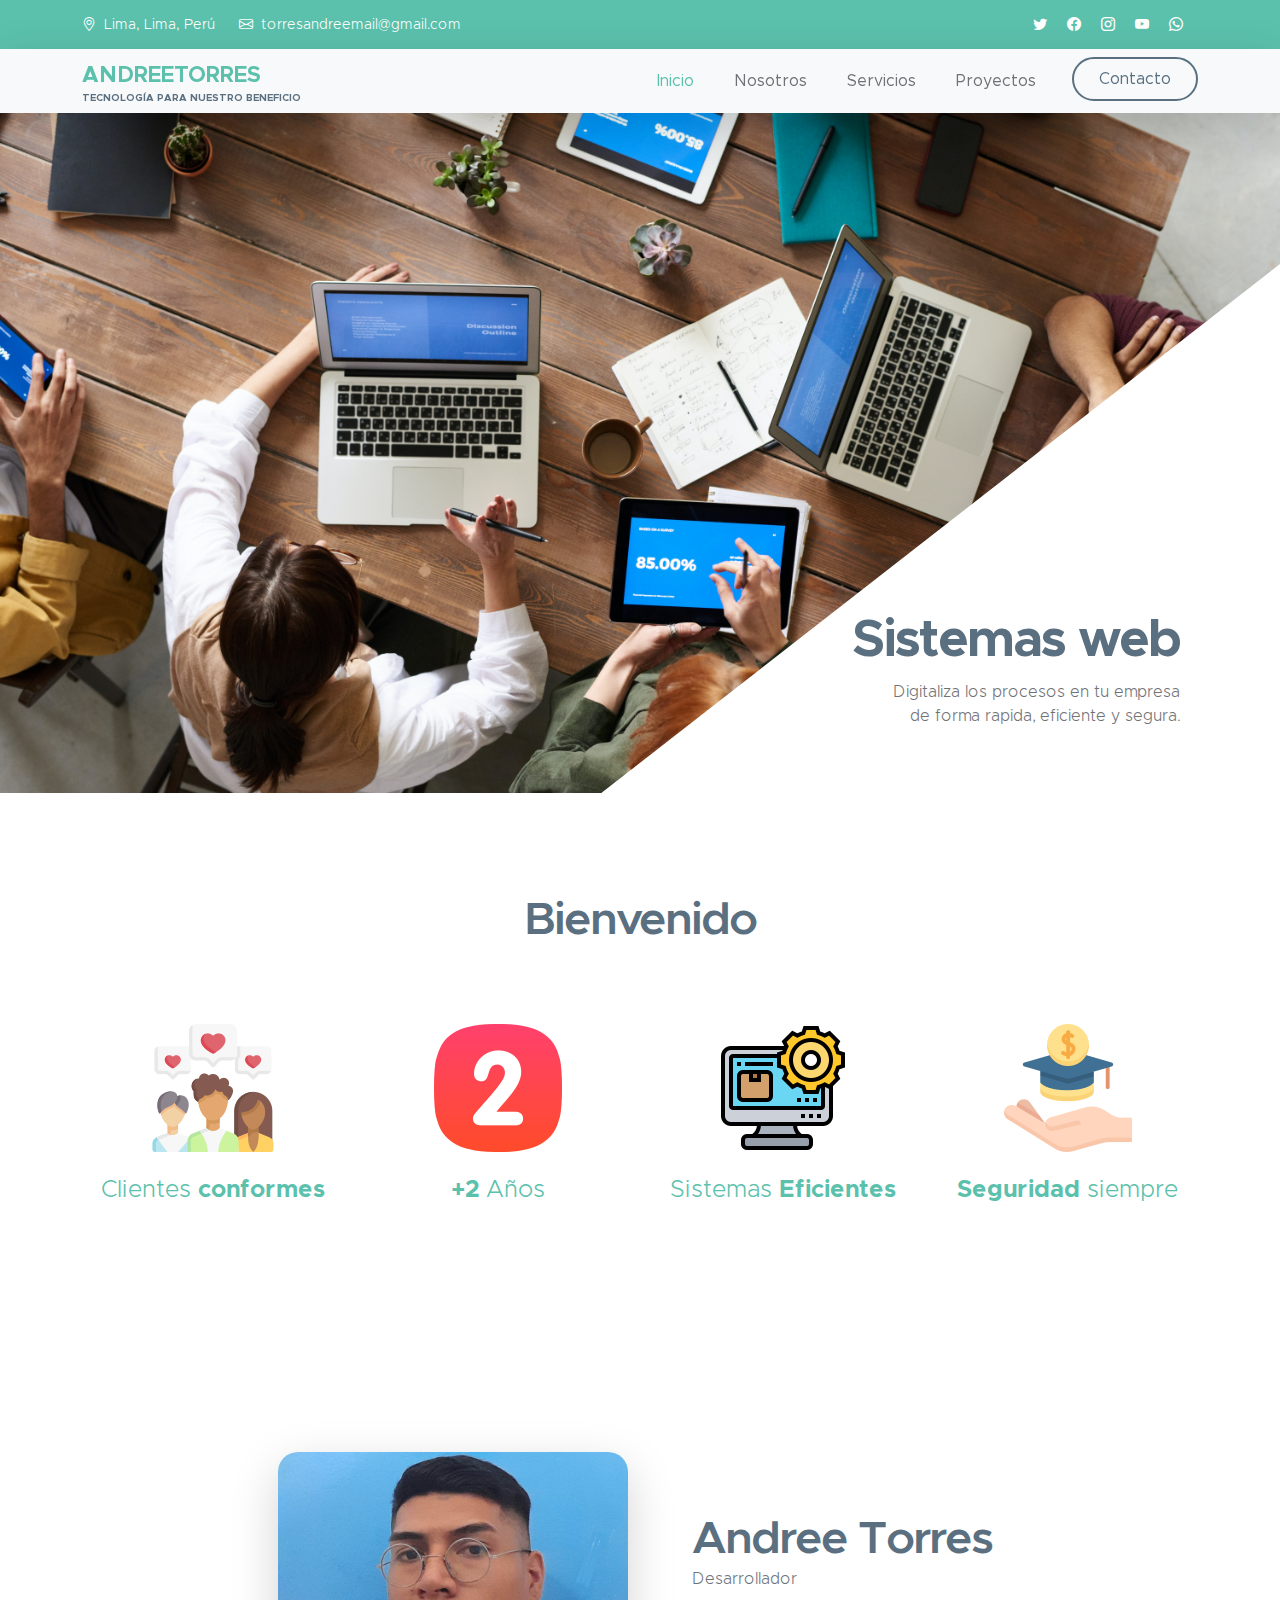
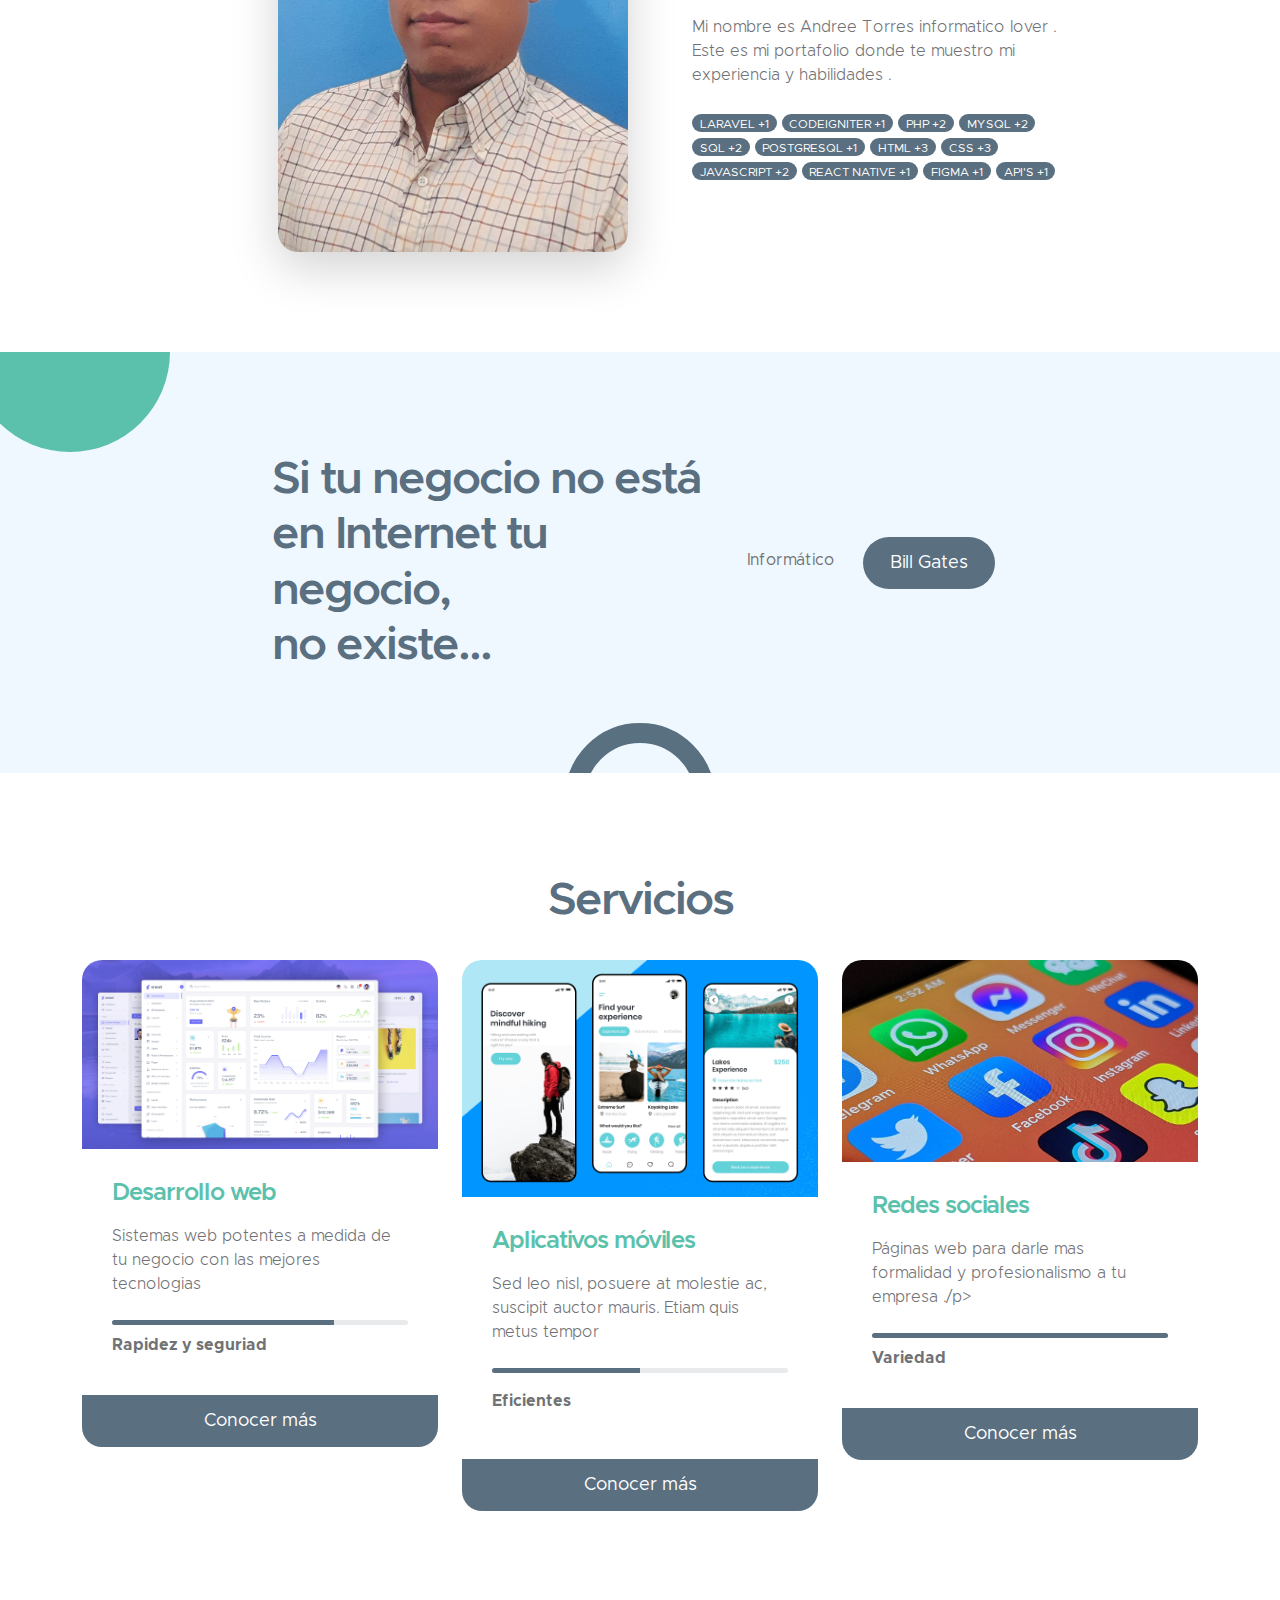
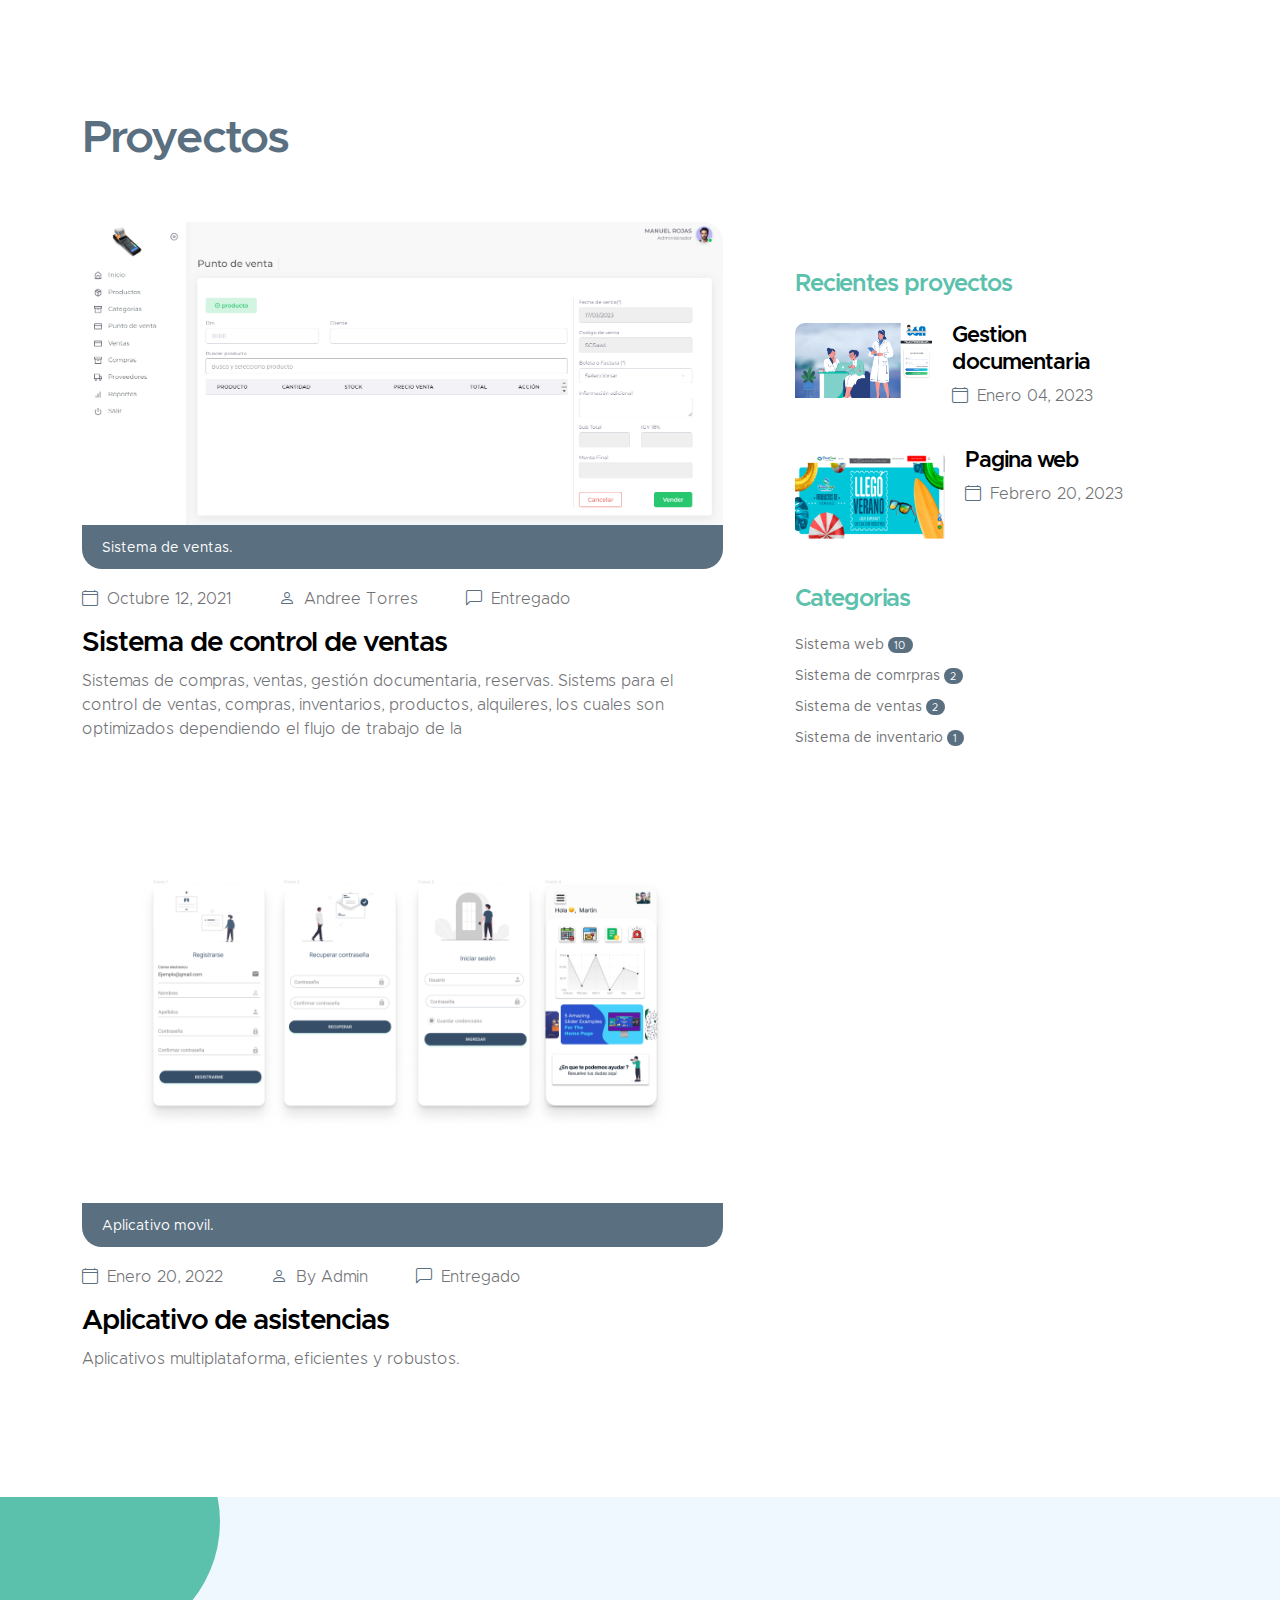
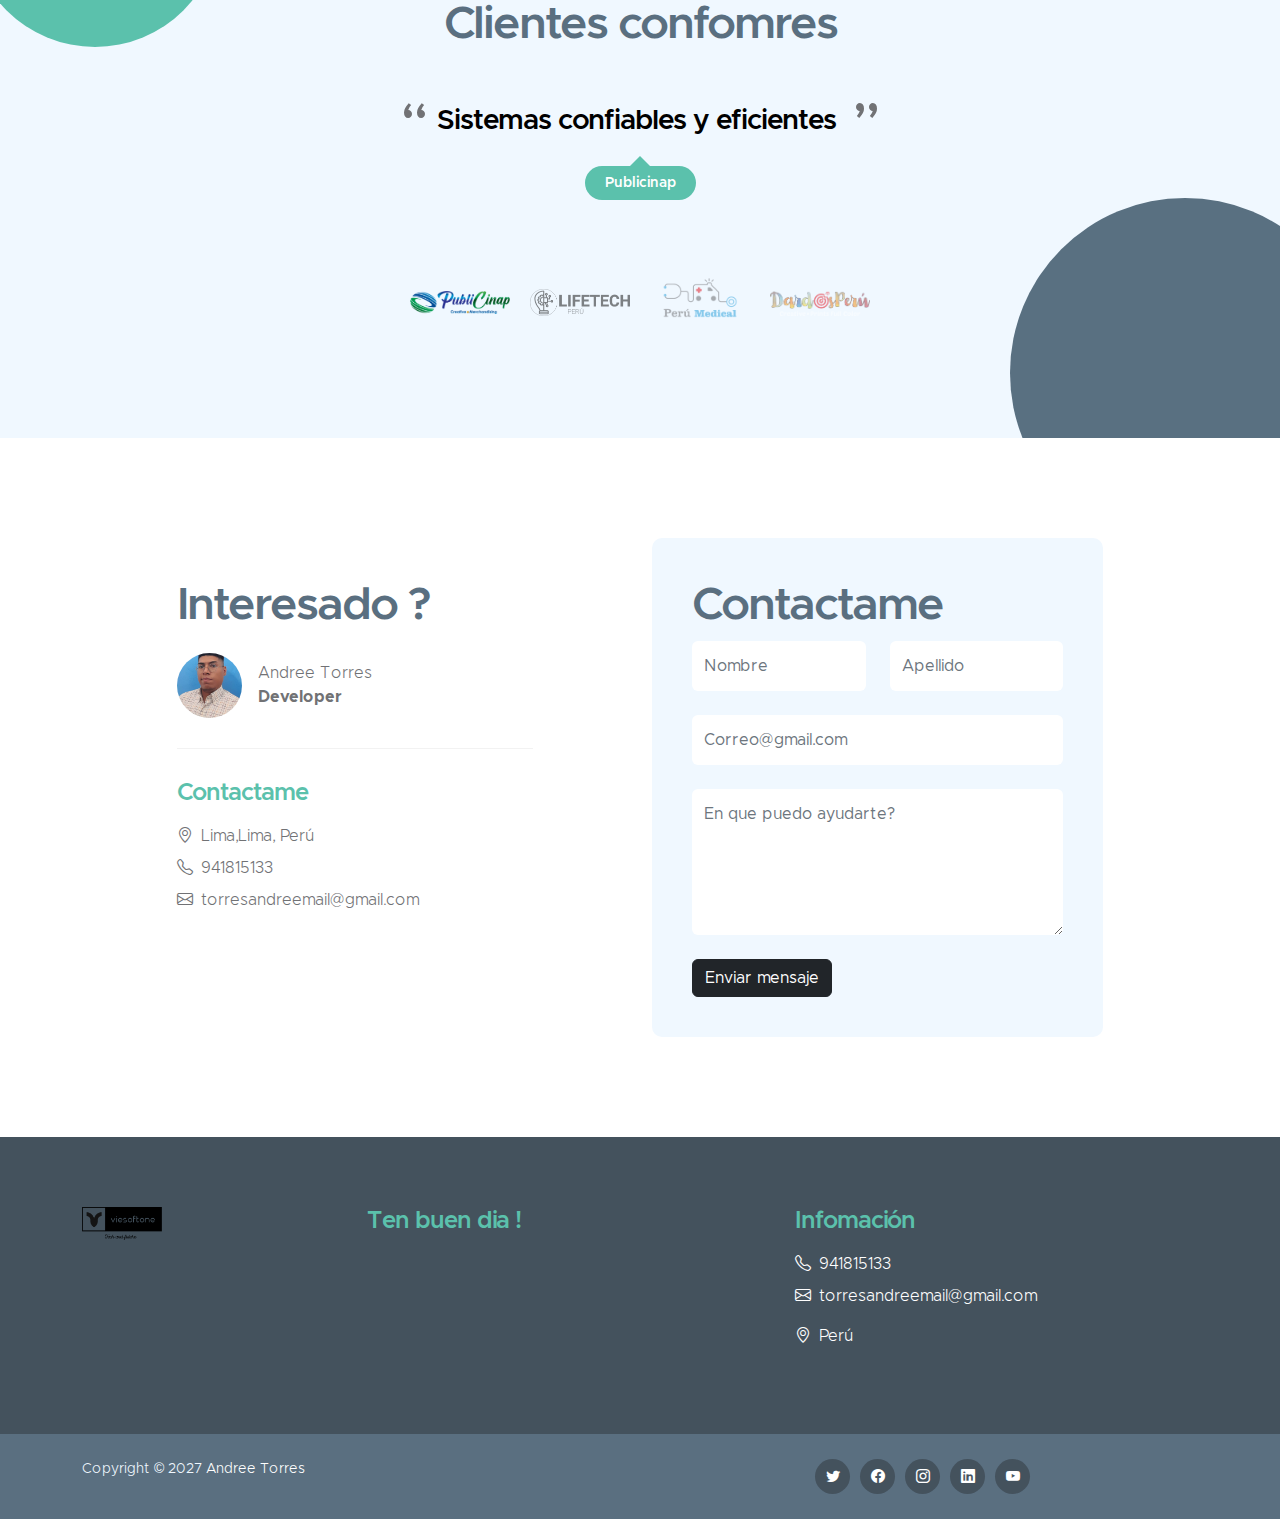
==== index.html @ 9356c9ce "cambios" ====
<!doctype html>
<html lang="en">
    <head>
        <meta charset="utf-8">
        <meta name="viewport" content="width=device-width, initial-scale=1">

        <meta name="description" content="">
        <meta name="author" content="">

        <title></title>

        <!-- CSS FILES -->        
        <link href="css/bootstrap.min.css" rel="stylesheet">

        <link href="css/bootstrap-icons.css" rel="stylesheet">

        <link href="css/templatemo-kind-heart-charity.css" rel="stylesheet">
<!--

TemplateMo 581 Kind Heart Charity

https://templatemo.com/tm-581-kind-heart-charity

-->

    </head>
    
    <body id="section_1">

        <header class="site-header">
            <div class="container">
                <div class="row">
                    
                    <div class="col-lg-8 col-12 d-flex flex-wrap">
                        <p class="d-flex me-4 mb-0">
                            <i class="bi-geo-alt me-2"></i>
                            Lima, Lima, Perú
                        </p>

                        <p class="d-flex mb-0">
                            <i class="bi-envelope me-2"></i>

                            <a href="mailto:info@company.com">
                                torresandreemail@gmail.com
                            </a>
                        </p>
                    </div>

                    <div class="col-lg-3 col-12 ms-auto d-lg-block d-none">
                        <ul class="social-icon">
                            <li class="social-icon-item">
                                <a href="#" class="social-icon-link bi-twitter"></a>
                            </li>

                            <li class="social-icon-item">
                                <a href="#" class="social-icon-link bi-facebook"></a>
                            </li>

                            <li class="social-icon-item">
                                <a href="#" class="social-icon-link bi-instagram"></a>
                            </li>

                            <li class="social-icon-item">
                                <a href="#" class="social-icon-link bi-youtube"></a>
                            </li>

                            <li class="social-icon-item">
                                <a href="#" class="social-icon-link bi-whatsapp"></a>
                            </li>
                        </ul>
                    </div>

                </div>
            </div>
        </header>

        <nav class="navbar navbar-expand-lg bg-light shadow-lg">
            <div class="container">
                <a class="navbar-brand" href="index.html">
                    <!-- <img src="images/logo.png" class="logo img-fluid" alt="Kind Heart Charity"> -->
                    <span>
                        ANDREETORRES
                        <small>Tecnología para nuestro beneficio</small>
                    </span>
                </a>

                <button class="navbar-toggler" type="button" data-bs-toggle="collapse" data-bs-target="#navbarNav" aria-controls="navbarNav" aria-expanded="false" aria-label="Toggle navigation">
                    <span class="navbar-toggler-icon"></span>
                </button>

                <div class="collapse navbar-collapse" id="navbarNav">
                    <ul class="navbar-nav ms-auto">
                        <li class="nav-item">
                            <a class="nav-link click-scroll" href="#top">Inicio</a>
                        </li>

                        <li class="nav-item">
                            <a class="nav-link click-scroll" href="#section_2">Nosotros</a>
                        </li>

                        <li class="nav-item">
                            <a class="nav-link click-scroll" href="#section_3">Servicios</a>
                        </li>

                        <li class="nav-item">
                            <a class="nav-link click-scroll" href="#section_4">Proyectos</a>
                        </li>

                        <!-- <li class="nav-item dropdown">
                            <a class="nav-link click-scroll dropdown-toggle" href="#section_5" id="navbarLightDropdownMenuLink" role="button" data-bs-toggle="dropdown" aria-expanded="false">News</a>

                            <ul class="dropdown-menu dropdown-menu-light" aria-labelledby="navbarLightDropdownMenuLink">
                                <li><a class="dropdown-item" href="news.html">News Listing</a></li>

                                <li><a class="dropdown-item" href="">News Detail</a></li>
                            </ul>
                        </li> -->
<!-- 
                        <li class="nav-item">
                            <a class="nav-link click-scroll" href="#section_6">Contacto</a>
                        </li> -->

                        <li class="nav-item ms-3">
                            <a class="nav-link custom-btn custom-border-btn btn" href="#section_6">Contacto</a>
                        </li>
                    </ul>
                </div>
            </div>
        </nav>

        <main>

            <section class="hero-section hero-section-full-height">
                <div class="container-fluid">
                    <div class="row">

                        <div class="col-lg-12 col-12 p-0">
                            <div id="hero-slide" class="carousel carousel-fade slide" data-bs-ride="carousel">
                                <div class="carousel-inner">
                                    <div class="carousel-item active">
                                        <img src="images/slide/slider5.jpg" class="carousel-image img-fluid" alt="...">
                                        
                                        <div class="carousel-caption d-flex flex-column justify-content-end">
                                            <h1>Sistemas web</h1>
                                            
                                            <p>Digitaliza los procesos en tu empresa <br> de forma rapida, eficiente y segura.</p>
                                        </div>
                                    </div>

                                    <div class="carousel-item">
                                        <img src="images/slide/redes.jpg" class="carousel-image img-fluid" alt="...">
                                        
                                        <div class="carousel-caption d-flex flex-column justify-content-end">
                                            <h1>Manejo de redes</h1>
                                            
                                            <p>Admnistración de redes sociales</p>
                                        </div>
                                    </div>

                                    <div class="carousel-item">
                                        <img src="images/slide/sa.png" class="carousel-image img-fluid" alt="...">
                                        
                                        <div class="carousel-caption d-flex flex-column justify-content-end">
                                            <h1>Páginas web</h1>
                                            
                                            <p>Presenta al mundo tu empresa y/o negocio.</p>
                                        </div>
                                    </div>
                                </div>

                                <button class="carousel-control-prev" type="button" data-bs-target="#hero-slide" data-bs-slide="prev">
                                    <span class="carousel-control-prev-icon" aria-hidden="true"></span>
                                    <span class="visually-hidden">Previous</span>
                                </button>

                                <button class="carousel-control-next" type="button" data-bs-target="#hero-slide" data-bs-slide="next">
                                    <span class="carousel-control-next-icon" aria-hidden="true"></span>
                                    <span class="visually-hidden">Next</span>
                                </button>
                            </div>
                        </div>

                    </div>
                </div>
            </section>


            <section class="section-padding">
                <div class="container">
                    <div class="row">

                        <div class="col-lg-10 col-12 text-center mx-auto">
                            <h2 class="mb-5">Bienvenido </h2>
                        </div>

                        <div class="col-lg-3 col-md-6 col-12 mb-4 mb-lg-0">
                            <div class="featured-block d-flex justify-content-center align-items-center">
                                <a href="donate.html" class="d-block">
                                    <img src="images/icons/rating.png" class="featured-block-image img-fluid" alt="">

                                    <p class="featured-block-text">Clientes <strong>conformes</strong></p>
                                </a>
                            </div>
                        </div>

                        <div class="col-lg-3 col-md-6 col-12 mb-4 mb-lg-0 mb-md-4">
                            <div class="featured-block d-flex justify-content-center align-items-center">
                                <a href="donate.html" class="d-block">
                                    <img src="images/icons/two.png" class="featured-block-image img-fluid" alt="">

                                    <p class="featured-block-text"><strong>+2</strong> Años</p>
                                </a>
                            </div>
                        </div>

                        <div class="col-lg-3 col-md-6 col-12 mb-4 mb-lg-0 mb-md-4">
                            <div class="featured-block d-flex justify-content-center align-items-center">
                                <a href="donate.html" class="d-block">
                                    <img src="images/icons/pc.png" class="featured-block-image img-fluid" alt="">

                                    <p class="featured-block-text">Sistemas <strong>Eficientes</strong></p>
                                </a>
                            </div>
                        </div>

                        <div class="col-lg-3 col-md-6 col-12 mb-4 mb-lg-0">
                            <div class="featured-block d-flex justify-content-center align-items-center">
                                <a href="donate.html" class="d-block">
                                    <img src="images/icons/scholarship.png" class="featured-block-image img-fluid" alt="">

                                    <p class="featured-block-text"><strong>Seguridad</strong> siempre</p>
                                </a>
                            </div>
                        </div>

                    </div>
                </div>
            </section>

            <!-- <section class="section-padding section-bg" id="section_2">
                <div class="container">
                    <div class="row">

                        <div class="col-lg-6 col-12 mb-5 mb-lg-0">
                            <img src="images/group-people-volunteering-foodbank-poor-people.jpg" class="custom-text-box-image img-fluid" alt="">
                        </div>

                        <div class="col-lg-6 col-12">
                            <div class="custom-text-box">
                                <h2 class="mb-2">Acerca de mi</h2>

                                <h5 class="mb-3">Kind Heart Charity, Non-Profit Organization</h5>

                                <p class="mb-0">This is a Bootstrap 5.2.2 CSS template for charity organization websites. You can feel free to use it. Please tell your friends about TemplateMo website. Thank you. HTML CSS files updated on 20 Oct 2022.</p>
                            </div>
                            
                            <div class="row">
                                <div class="col-lg-6 col-md-6 col-12">
                                    <div class="custom-text-box mb-lg-0">
                                        <h5 class="mb-3">Our Mission</h5>

                                        <p>Sed leo nisl, posuere at molestie ac, suscipit auctor quis metus</p>

                                        <ul class="custom-list mt-2">
                                            <li class="custom-list-item d-flex">
                                                <i class="bi-check custom-text-box-icon me-2"></i>
                                                Charity Theme
                                            </li>

                                            <li class="custom-list-item d-flex">
                                                <i class="bi-check custom-text-box-icon me-2"></i>
                                                Semantic HTML
                                            </li>
                                        </ul>
                                    </div>
                                </div>

                                <div class="col-lg-6 col-md-6 col-12">
                                    <div class="custom-text-box d-flex flex-wrap d-lg-block mb-lg-0">
                                        <div class="counter-thumb"> 
                                            <div class="d-flex">
                                                <span class="counter-number" data-from="1" data-to="2009" data-speed="1000"></span>
                                                <span class="counter-number-text"></span>
                                            </div>

                                            <span class="counter-text">Founded</span>
                                        </div> 

                                        <div class="counter-thumb mt-4"> 
                                            <div class="d-flex">
                                                <span class="counter-number" data-from="1" data-to="120" data-speed="1000"></span>
                                                <span class="counter-number-text">B</span>
                                            </div>

                                            <span class="counter-text">Donations</span>
                                        </div> 
                                    </div>
                                </div>
                            </div>
                        </div>

                    </div>
                </div>
            </section> -->


            <section class="about-section section-padding" id="section_2">
                <div class="container">
                    <div class="row">

                        <div class="col-lg-6 col-md-5 col-12">
                            <img src="images/example.jpg" class="about-image ms-lg-auto bg-light shadow-lg img-fluid" alt="">
                        </div>

                        <div class="col-lg-5 col-md-7 col-12">
                            <div class="custom-text-block">
                                <h2 class="mb-0">Andree Torres</h2>

                                <p class="text-muted mb-lg-4 mb-md-4">Desarrollador</p>
                                <!-- Mi nombre es Andree Torres informatico lover (Linkedin). Este es mi portafolio donde te muestro mi experiencia y habilidades . -->

                                <p>Mi nombre es Andree Torres informatico lover . Este es mi portafolio donde te muestro mi experiencia y habilidades .</p>

                               

                                <ul class="social-icon mt-4">
                                    <li class="social-icon-item">
                                        <span class="badge badge-secondary">LARAVEL +1</span>
                                        <span class="badge badge-secondary">CODEIGNITER +1</span>
                                        <span class="badge badge-secondary">PHP +2</span>
                                        <span class="badge badge-secondary">MYSQL +2</span>
                                        <span class="badge badge-secondary">SQL +2</span>
                                        <span class="badge badge-secondary">POSTGRESQL +1</span>
                                        <span class="badge badge-secondary">HTML +3</span>
                                        <span class="badge badge-secondary">CSS +3</span>
                                        <span class="badge badge-secondary">JAVASCRIPT +2</span>
                                        <span class="badge badge-secondary">REACT NATIVE +1</span>
                                        <span class="badge badge-secondary">FIGMA +1</span>
                                        <span class="badge badge-secondary">API'S +1</span>


                                        <!-- <span>LARAVEL</span> -->
                                    </li>

                                 
                                </ul>
                            </div>
                        </div>

                    </div>
                </div>
            </section>

            <section class="cta-section section-padding section-bg">
                <div class="container">
                    <div class="row justify-content-center align-items-center">

                        <div class="col-lg-5 col-12 ms-auto">
                            <h2 class="mb-0">Si tu negocio no está en Internet tu negocio,  <br> no existe...</h2>
                        </div>

                        <div class="col-lg-5 col-12">
                            <a href="#" class="me-4">Informático</a>

                            <span  class="custom-btn btn smoothscroll">Bill Gates </span>
                        </div>

                    </div>
                </div>
            </section>


            <section class="section-padding" id="section_3">
                <div class="container">
                    <div class="row">

                        <div class="col-lg-12 col-12 text-center mb-4">
                            <h2>Servicios</h2>
                        </div>

                        <div class="col-lg-4 col-md-6 col-12 mb-4 mb-lg-0">
                            <div class="custom-block-wrap">
                                <img src="images/causes/webs.png" class="custom-block-image img-fluid" alt="">

                                <div class="custom-block">
                                    <div class="custom-block-body">
                                        <h5 class="mb-3">Desarrollo web</h5>

                                        <p>Sistemas web potentes a medida de tu negocio con las mejores tecnologias</p>

                                        <div class="progress mt-4">
                                            <div class="progress-bar w-75" role="progressbar" aria-valuenow="75" aria-valuemin="0" aria-valuemax="100"></div>
                                        </div>

                                        <div class="d-flex align-items-center my-2">
                                            <p class="mb-0">
                                                <strong>Rapidez y seguriad</strong>
                                                <!-- $18,500 -->
                                            </p>

                                        </div>
                                    </div>

                                    <a href="" class="custom-btn btn">Conocer más</a>
                                    
                                </div>
                            </div>
                        </div>

                        <div class="col-lg-4 col-md-6 col-12 mb-4 mb-lg-0">
                            <div class="custom-block-wrap">
                                <img src="images/causes/app.png" class="custom-block-image img-fluid" alt="">

                                <div class="custom-block">
                                    <div class="custom-block-body">
                                        <h5 class="mb-3">Aplicativos móviles</h5>

                                        <p>Sed leo nisl, posuere at molestie ac, suscipit auctor mauris. Etiam quis metus tempor</p>

                                        <div class="progress mt-4">
                                            <div class="progress-bar w-50" role="progressbar" aria-valuenow="50" aria-valuemin="0" aria-valuemax="100"></div>
                                        </div>

                                        <div class="d-flex align-items-center my-3">
                                            <p class="mb-0">
                                                <strong>Eficientes</strong>
                                                
                                            </p>

                                            <!-- <p class="ms-auto mb-0">
                                                <strong>Goal:</strong>
                                                $60,000
                                            </p> -->
                                        </div>
                                    </div>

                                    <a href="" class="custom-btn btn">Conocer más</a>
                                </div>
                            </div>
                        </div>

                        <div class="col-lg-4 col-md-6 col-12">
                            <div class="custom-block-wrap">
                                <img src="images/causes/redes.jpg" class="custom-block-image img-fluid" alt="">

                                <div class="custom-block">
                                    <div class="custom-block-body">
                                        <h5 class="mb-3">Redes sociales</h5>

                                        <p>Páginas web para darle mas formalidad y profesionalismo a tu empresa ./p>

                                        <div class="progress mt-4">
                                            <div class="progress-bar w-100" role="progressbar" aria-valuenow="100" aria-valuemin="0" aria-valuemax="100"></div>
                                        </div>

                                        <div class="d-flex align-items-center my-2">
                                            <p class="mb-0">
                                                <strong>Variedad</strong>
                                                
                                            </p>

                                            <!-- <p class="ms-auto mb-0">
                                                <strong>Goal:</strong>
                                                $100,000
                                            </p> -->
                                        </div>
                                    </div>

                                    <a href="" class="custom-btn btn">Conocer más</a>
                                    
                                </div>
                            </div>
                        </div>

                    </div>
                </div>
            </section>

            <!-- <section class="volunteer-section section-padding" id="section_4">
                <div class="container">
                    <div class="row">

                        <div class="col-lg-6 col-12">
                            <h2 class="text-white mb-4">Volunteer</h2>

                            <form class="custom-form volunteer-form mb-5 mb-lg-0" action="#" method="post" role="form">
                                <h3 class="mb-4">Become a volunteer today</h3>

                                <div class="row">
                                    <div class="col-lg-6 col-12">
                                        <input type="text" name="volunteer-name" id="volunteer-name" class="form-control" placeholder="Jack Doe" required>
                                    </div>

                                    <div class="col-lg-6 col-12">    
                                        <input type="email" name="volunteer-email" id="volunteer-email" pattern="[^ @]*@[^ @]*" class="form-control" placeholder="Jackdoe@gmail.com" required>
                                    </div>

                                    <div class="col-lg-6 col-12">
                                        <input type="text" name="volunteer-subject" id="volunteer-subject" class="form-control" placeholder="Subject" required>
                                    </div>

                                    <div class="col-lg-6 col-12">
                                        <div class="input-group input-group-file">
                                            <input type="file" class="form-control" id="inputGroupFile02">
                                            
                                            <label class="input-group-text" for="inputGroupFile02">Upload your CV</label>

                                            <i class="bi-cloud-arrow-up ms-auto"></i>
                                        </div>
                                    </div>
                                </div>

                                <textarea name="volunteer-message" rows="3" class="form-control" id="volunteer-message" placeholder="Comment (Optional)"></textarea>

                                <button type="submit" class="form-control">Submit</button>
                            </form>
                        </div>

                        <div class="col-lg-6 col-12">
                            <img src="images/smiling-casual-woman-dressed-volunteer-t-shirt-with-badge.jpg" class="volunteer-image img-fluid" alt="">

                            <div class="custom-block-body text-center">
                                <h4 class="text-white mt-lg-3 mb-lg-3">About Volunteering</h4>

                                <p class="text-white">Lorem Ipsum dolor sit amet, consectetur adipsicing kengan omeg kohm tokito Professional charity theme based</p>
                            </div>
                        </div>

                    </div>
                </div>
            </section> -->

            <section class="news-section section-padding" id="section_4">
                <div class="container">
                    <div class="row">

                        <div class="col-lg-12 col-12 mb-5">
                            <h2>Proyectos</h2>
                        </div>

                        <div class="col-lg-7 col-12">
                            <div class="news-block">
                                <div class="news-block-top">
                                    <a href="">
                                        <img src="images/news/perfil.png" class="news-image img-fluid" alt="">
                                    </a>

                                    <div class="news-category-block">
                                        <a href="#" class="category-block-link">
                                            Sistema de ventas.
                                        </a>

                                        <a href="#" class="category-block-link">
                                            
                                        </a>
                                    </div>
                                </div>

                                <div class="news-block-info">
                                    <div class="d-flex mt-2">
                                        <div class="news-block-date">
                                            <p>
                                                <i class="bi-calendar4 custom-icon me-1"></i>
                                                Octubre 12, 2021
                                            </p>
                                        </div>

                                        <div class="news-block-author mx-5">
                                            <p>
                                                <i class="bi-person custom-icon me-1"></i>
                                                Andree Torres
                                            </p>
                                        </div>

                                        <div class="news-block-comment">
                                            <p>
                                                <i class="bi-chat-left custom-icon me-1"></i>
                                                Entregado
                                            </p>
                                        </div>
                                    </div>

                                    <div class="news-block-title mb-2">
                                        <h4><a href="news-detail.html" class="news-block-title-link">Sistema de control de ventas</a></h4>
                                    </div>

                                    <div class="news-block-body">
                                        <p>Sistemas de compras, ventas, gestión documentaria, reservas. Sistems para el control de ventas, compras, inventarios, productos, alquileres, los cuales son optimizados dependiendo el flujo de trabajo de la</p>
                                    </div>
                                </div>
                            </div>

                            <div class="news-block mt-3">
                                <div class="news-block-top">
                                    <a href="">
                                        <img src="images/news/perfil2.png" class="news-image img-fluid" alt="">
                                    </a>

                                    <div class="news-category-block">
                                        <a href="#" class="category-block-link">
                                            Aplicativo movil.
                                        </a>

                                        <a href="#" class="category-block-link">
                                        </a>

                                        <a href="#" class="category-block-link">
                                        </a>
                                    </div>
                                </div>

                                <div class="news-block-info">
                                    <div class="d-flex mt-2">
                                        <div class="news-block-date">
                                            <p>
                                                <i class="bi-calendar4 custom-icon me-1"></i>
                                                Enero 20, 2022
                                            </p>
                                        </div>

                                        <div class="news-block-author mx-5">
                                            <p>
                                                <i class="bi-person custom-icon me-1"></i>
                                                By Admin
                                            </p>
                                        </div>

                                        <div class="news-block-comment">
                                            <p>
                                                <i class="bi-chat-left custom-icon me-1"></i>
                                                Entregado
                                            </p>
                                        </div>
                                    </div>

                                    <div class="news-block-title mb-2">
                                        <h4><a href="news-detail.html" class="news-block-title-link">Aplicativo de asistencias </a></h4>
                                    </div>

                                    <div class="news-block-body">
                                        <p>Aplicativos multiplataforma, eficientes y robustos.</p>
                                    </div>
                                </div>
                            </div>
                        </div>

                        <div class="col-lg-4 col-12 mx-auto">
                            <!-- <form class="custom-form search-form" action="#" method="get" role="form">
                                <input name="search" type="search" class="form-control" id="search" placeholder="Search" aria-label="Search">

                                <button type="submit" class="form-control">
                                    <i class="bi-search"></i>
                                </button>
                            </form> -->

                            <h5 class="mt-5 mb-3">Recientes proyectos</h5>

                            <div class="news-block news-block-two-col d-flex mt-4">
                                <div class="news-block-two-col-image-wrap">
                                    <a href="">
                                        <img src="images/news/gestion.png" class="news-image img-fluid" alt="">
                                    </a>
                                </div>

                                <div class="news-block-two-col-info">
                                    <div class="news-block-title mb-2">
                                        <h6><a href="" class="news-block-title-link">Gestion documentaria</a></h6>
                                    </div>

                                    <div class="news-block-date">
                                        <p>
                                            <i class="bi-calendar4 custom-icon me-1"></i>
                                            Enero 04, 2023
                                        </p>
                                    </div>
                                </div>
                            </div>

                            <div class="news-block news-block-two-col d-flex mt-4">
                                <div class="news-block-two-col-image-wrap">
                                    <a href="">
                                        <img src="images/news/publi.png" class="news-image img-fluid" alt="">
                                    </a>
                                </div>

                                <div class="news-block-two-col-info">
                                    <div class="news-block-title mb-2">
                                        <h6><a href="" class="news-block-title-link">Pagina web</a></h6>
                                    </div>

                                    <div class="news-block-date">
                                        <p>
                                            <i class="bi-calendar4 custom-icon me-1"></i>
                                            Febrero 20, 2023
                                        </p>
                                    </div>
                                </div>
                            </div>

                            <div class="category-block d-flex flex-column">
                                <h5 class="mb-3">Categorias</h5>

                                <a href="#" class="category-block-link">
                                    Sistema web
                                    <span class="badge">10</span>
                                </a>

                                <a href="#" class="category-block-link">
                                    Sistema de comrpras
                                    <span class="badge">2</span>
                                </a>

                                <a href="#" class="category-block-link">
                                    Sistema de ventas
                                    <span class="badge">2</span>
                                </a>

                                <a href="#" class="category-block-link">
                                    Sistema de inventario
                                    <span class="badge">1</span>
                                </a>

                                <!-- <a href="#" class="category-block-link">
                                    Clothing Donation
                                    <span class="badge">20</span>
                                </a> -->
                            </div>

                            <!-- <div class="tags-block">
                                <h5 class="mb-3">Tags</h5>

                                <a href="#" class="tags-block-link">
                                    Donation
                                </a>

                                <a href="#" class="tags-block-link">
                                    Clothing
                                </a>

                                <a href="#" class="tags-block-link">
                                    Food
                                </a>

                                <a href="#" class="tags-block-link">
                                    Children
                                </a>

                                <a href="#" class="tags-block-link">
                                    Education
                                </a>

                                <a href="#" class="tags-block-link">
                                    Poverty
                                </a>

                                <a href="#" class="tags-block-link">
                                    Clean Water
                                </a>
                            </div>

                            <form class="custom-form subscribe-form" action="#" method="get" role="form">
                                <h5 class="mb-4">Newsletter Form</h5>

                                <input type="email" name="subscribe-email" id="subscribe-email" pattern="[^ @]*@[^ @]*" class="form-control" placeholder="Email Address" required>

                                <div class="col-lg-12 col-12">
                                    <button type="submit" class="form-control">Subscribe</button>
                                </div>
                            </form> -->
                        </div>

                    </div>
                </div>
            </section>


            <section class="testimonial-section section-padding section-bg">
                <div class="container">
                    <div class="row">

                        <div class="col-lg-8 col-12 mx-auto">
                            <h2 class="mb-lg-3">Clientes confomres</h2>
                            
                                <div id="testimonial-carousel" class="carousel carousel-fade slide" data-bs-ride="carousel">

                                    <div class="carousel-inner">
                                        <div class="carousel-item active">
                                           <div class="carousel-caption">
                                                <h4 class="carousel-title">Sistemas confiables y eficientes </h4>

                                                <small class="carousel-name"><span class="carousel-name-title">Publicinap</span></small>
                                           </div>
                                        </div>

                                        <div class="carousel-item">
                                            <div class="carousel-caption">
                                                <h4 class="carousel-title">Sistema seguro y rapido</h4>

                                                <small class="carousel-name"><span class="carousel-name-title">Lifetech</span></small>
                                            </div>
                                        </div>

                                        <div class="carousel-item">
                                            <div class="carousel-caption">
                                                <h4 class="carousel-title">Sistema de gestion optimo para el trabajo</h4>

                                                <small class="carousel-name"><span class="carousel-name-title">Perú</span>, Medical</small>
                                            </div>
                                        </div>

                                        <div class="carousel-item">
                                            <div class="carousel-caption">
                                                <h4 class="carousel-title">Página web vistosa y intuitiva</h4>

                                                <small class="carousel-name"><span class="carousel-name-title">Dardos</span>, Perú</small>
                                           </div>
                                        </div>

                                          <ol class="carousel-indicators">
                                               <li data-bs-target="#testimonial-carousel" data-bs-slide-to="0" class="active" style="width: 100px;">
                                                    <img src="images/avatar/PUBLICINAP.png" class="img-fluid " style="width:100px;height:50px;object-fit: contain;" >
                                               </li>

                                               <li data-bs-target="#testimonial-carousel" data-bs-slide-to="1" class=""  style="width: 100px;">
                                                    <img src="images/avatar/sa (1).png  " class="img-fluid" alt="avatar"  style="width:100px;height:50px;object-fit: contain;">
                                               </li>

                                               <li data-bs-target="#testimonial-carousel" data-bs-slide-to="2" class=""  style="width: 100px;">
                                                    <img src="images/avatar/peru.png" class="img-fluid  " alt="avatar"  style="width:100px;height:40px;object-fit: contain;">
                                               </li>

                                               <li data-bs-target="#testimonial-carousel" data-bs-slide-to="3" class=""  style="width: 100px;">
                                                    <img src="images/avatar/logo.png" class="img-fluid " alt="avatar"  style="width:100px;height:50px;object-fit: contain;">
                                               </li>
                                          </ol>

                                 </div>
                            </div>
                        </div>

                    </div>
                </div>
            </section>


            <section class="contact-section section-padding" id="section_6">
                <div class="container">
                    <div class="row">

                        <div class="col-lg-4 col-12 ms-auto mb-5 mb-lg-0">
                            <div class="contact-info-wrap">
                                <h2>Interesado ?</h2>

                                <div class="contact-image-wrap d-flex flex-wrap">
                                    <img src="images/example.jpg" class="img-fluid avatar-image" alt="">

                                    <div class="d-flex flex-column justify-content-center ms-3">
                                        <p class="mb-0">Andree Torres</p>
                                        <p class="mb-0"><strong>Developer</strong></p>
                                    </div>
                                </div>

                                <div class="contact-info">
                                    <h5 class="mb-3">Contactame</h5>

                                    <p class="d-flex mb-2">
                                        <i class="bi-geo-alt me-2"></i>
                                        Lima,Lima, Perú
                                    </p>

                                    <p class="d-flex mb-2">
                                        <i class="bi-telephone me-2"></i>

                                        <a href="tel: 120-240-9600">
                                            941815133
                                        </a>
                                    </p>

                                    <p class="d-flex">
                                        <i class="bi-envelope me-2"></i>

                                        <a href="mailto:info@yourgmail.com">
                                            torresandreemail@gmail.com
                                        </a>
                                    </p>

                                    <!-- <a href="#" class="custom-btn btn mt-3">Get Direction</a> -->
                                </div>
                            </div>
                        </div>

                        <div class="col-lg-5 col-12 mx-auto">
                            <form class="custom-form contact-form"  method="post" role="form">
                                <h2>Contactame</h2>

                                <!-- <p class="mb-4">Or, you can just send an email:
                                    <a href="#">info@charity.org</a>
                                </p> -->
                                <div class="row">
                                    <div class="col-lg-6 col-md-6 col-12">
                                        <input type="text" name="first-name" id="first-name" class="form-control" placeholder="Nombre" required>
                                    </div>

                                    <div class="col-lg-6 col-md-6 col-12">
                                        <input type="text" name="last-name" id="last-name" class="form-control" placeholder="Apellido" required>
                                    </div>
                                </div>

                                <input type="email" name="email" id="email" pattern="[^ @]*@[^ @]*" class="form-control" placeholder="Correo@gmail.com" required>

                                <textarea name="message" rows="5" class="form-control" id="message" placeholder="En que puedo ayudarte?"></textarea>

                                <input type="button" class="btn btn-dark " value="Enviar mensaje">
                            </form>
                        </div>

                    </div>
                </div>
            </section>
        </main>

        <footer class="site-footer">
            <div class="container">
                <div class="row">
                    <div class="col-lg-3 col-12 mb-4">
                        <img src="images/logo.png" class="logo img-fluid" alt="">
                    </div>

                    <div class="col-lg-4 col-md-6 col-12 mb-4">
                        <h5 class="site-footer-title mb-3">Ten buen dia !</h5>

                      
                    </div>

                    <div class="col-lg-4 col-md-6 col-12 mx-auto">
                        <h5 class="site-footer-title mb-3">Infomación</h5>

                        <p class="text-white d-flex mb-2">
                            <i class="bi-telephone me-2"></i>

                            <a href="tel: 120-240-9600" class="site-footer-link">
                               941815133
                            </a>
                        </p>

                        <p class="text-white d-flex">
                            <i class="bi-envelope me-2"></i>

                            <a href="mailto:info@yourgmail.com" class="site-footer-link">
                                torresandreemail@gmail.com
                            </a>
                        </p>

                        <p class="text-white d-flex mt-3">
                            <i class="bi-geo-alt me-2"></i>
                           Perú
                        </p>

                        <!-- <a href="#" class="custom-btn btn mt-3">Get Direction</a> -->
                    </div>
                </div>
            </div>

            <div class="site-footer-bottom">
                <div class="container">
                    <div class="row">

                        <div class="col-lg-6 col-md-7 col-12">
                            <p class="copyright-text mb-0">Copyright © 2027 <a href="#">Andree Torres</a> 
                        	</a></p>
                        </div>
                        
                        <div class="col-lg-6 col-md-5 col-12 d-flex justify-content-center align-items-center mx-auto">
                            <ul class="social-icon">
                                <li class="social-icon-item">
                                    <a href="#" class="social-icon-link bi-twitter"></a>
                                </li>

                                <li class="social-icon-item">
                                    <a href="#" class="social-icon-link bi-facebook"></a>
                                </li>

                                <li class="social-icon-item">
                                    <a href="#" class="social-icon-link bi-instagram"></a>
                                </li>

                                <li class="social-icon-item">
                                    <a href="#" class="social-icon-link bi-linkedin"></a>
                                </li>

                                <li class="social-icon-item">
                                    <a href="https://youtube.com/templatemo" class="social-icon-link bi-youtube"></a>
                                </li>
                            </ul>
                        </div>
                        
                    </div>
                </div>
            </div>
        </footer>

        <!-- JAVASCRIPT FILES -->
        <script src="js/jquery.min.js"></script>
        <script src="js/bootstrap.min.js"></script>
        <script src="js/jquery.sticky.js"></script>
        <script src="js/click-scroll.js"></script>
        <script src="js/counter.js"></script>
        <script src="js/custom.js"></script>

    </body>
</html>
---- css/templatemo-kind-heart-charity.css ----
/*

TemplateMo 581 Kind Heart Charity

https://templatemo.com/tm-581-kind-heart-charity

*/



@font-face {
    font-family: 'Metropolis';
    src: url('../fonts/Metropolis/Metropolis-Regular.woff2') format('woff2'),
        url('../fonts/Metropolis/Metropolis-Regular.woff') format('woff');
    font-weight: normal;
    font-style: normal;
    font-display: swap;
}

@font-face {
    font-family: 'Metropolis';
    src: url('../fonts/Metropolis/Metropolis-Light.woff2') format('woff2'),
        url('../fonts/Metropolis/Metropolis-Light.woff') format('woff');
    font-weight: 300;
    font-style: normal;
    font-display: swap;
}

@font-face {
    font-family: 'Metropolis';
    src: url('../fonts/Metropolis/Metropolis-SemiBold.woff2') format('woff2'),
        url('../fonts/Metropolis/Metropolis-SemiBold.woff') format('woff');
    font-weight: 600;
    font-style: normal;
    font-display: swap;
}

@font-face {
    font-family: 'Metropolis';
    src: url('../fonts/Metropolis/Metropolis-Bold.woff2') format('woff2'),
        url('../fonts/Metropolis/Metropolis-Bold.woff') format('woff');
    font-weight: bold;
    font-style: normal;
    font-display: swap;
}

/*---------------------------------------
  CUSTOM PROPERTIES ( VARIABLES )             
-----------------------------------------*/
:root {
  --white-color:                  #ffffff;
  --primary-color:                #5bc1ac;
  --secondary-color:              #5a6f80;
  --section-bg-color:             #f0f8ff;
  --site-footer-bg-color:         #44525d;
  --custom-btn-bg-color:          #597081;
  --custom-btn-bg-hover-color:    #5bc1ac;
  --dark-color:                   #000000;
  --p-color:                      #717275;
  --border-color:                 #e9eaeb;

  --body-font-family:             'Metropolis', sans-serif;

  --h1-font-size:                 52px;
  --h2-font-size:                 46px;
  --h3-font-size:                 32px;
  --h4-font-size:                 28px;
  --h5-font-size:                 24px;
  --h6-font-size:                 22px;
  --p-font-size:                  16px;
  --btn-font-size:                18px;
  --copyright-font-size:          14px;

  --border-radius-large:          100px;
  --border-radius-medium:         20px;
  --border-radius-small:          10px;

  --font-weight-light:            300;
  --font-weight-normal:           400;
  --font-weight-semibold:         600;
  --font-weight-bold:             700;
}

body {
  background-color: var(--white-color);
  font-family: var(--body-font-family); 
}


/*---------------------------------------
  TYPOGRAPHY               
-----------------------------------------*/

h2,
h3,
h4,
h5,
h6 {
  color: var(--dark-color);
}

h1,
h2,
h3,
h4,
h5,
h6 {
  font-weight: var(--font-weight-semibold);
  letter-spacing: -1px;
}

h1 {
  font-size: var(--h1-font-size);
  font-weight: var(--font-weight-bold);
  letter-spacing: -2px;
}

h2 {
  color: var(--secondary-color);
  font-size: var(--h2-font-size);
  letter-spacing: -2px;
}

h3 {
  font-size: var(--h3-font-size);
}

h4 {
  font-size: var(--h4-font-size);
}

h5 {
  color: var(--primary-color);
  font-size: var(--h5-font-size);
}

h6 {
  font-size: var(--h6-font-size);
}

p {
  color: var(--p-color);
  font-size: var(--p-font-size);
  font-weight: var(--font-weight-light);
}

ul li {
  color: var(--p-color);
  font-size: var(--p-font-size);
  font-weight: var(--font-weight-normal);
}

a, 
button {
  touch-action: manipulation;
  transition: all 0.3s;
}

a {
  color: var(--p-color);
  text-decoration: none;
}

a:hover {
  color: var(--primary-color);
}

b,
strong {
  font-weight: var(--font-weight-bold);
}


/*---------------------------------------
  SECTION               
-----------------------------------------*/
.section-padding {
  padding-top: 100px;
  padding-bottom: 100px;
}

.section-bg {
  background-color: var(--section-bg-color);
}

.section-overlay {
  background: rgba(0, 0, 0, 0.35);
  position: absolute;
  top: 0;
  left: 0;
  pointer-events: none;
  width: 100%;
  height: 100%;
}

.section-overlay + .container {
  position: relative;
}


/*---------------------------------------
  CUSTOM BLOCK               
-----------------------------------------*/
.custom-block-wrap {
  background: var(--white-color);
  border-radius: var(--border-radius-medium);
  position: relative;
  overflow: hidden;
  transition: all 0.5s;
}

.custom-block-wrap:hover {
  box-shadow: 0 1rem 3rem rgba(0,0,0,.175);
}

.custom-block-body {
  padding: 30px;
}

.custom-block-image {
  display: block;
  width: 100%;
  height: 100%;
  object-fit: cover;
}

.custom-block .custom-btn {
  border-radius: 0;
  display: block;
}


/*---------------------------------------
  PROGRESS BAR               
-----------------------------------------*/
.progress {
  background: var(--border-color);
  height: 5px;
}

.progress-bar {
  background: var(--secondary-color);
}


/*---------------------------------------
  CUSTOM ICON COLOR               
-----------------------------------------*/
.custom-icon {
  color: var(--secondary-color);
}


/*---------------------------------------
  CUSTOM LIST               
-----------------------------------------*/
.custom-list {
  margin-bottom: 0;
  padding-left: 0;
}

.custom-list-item {
  list-style: none;
  margin-top: 10px;
  margin-bottom: 10px;
}


/*---------------------------------------
  CUSTOM TEXT BOX               
-----------------------------------------*/
.custom-text-box {
  background: var(--white-color);
  border-radius: var(--border-radius-medium);
  margin-bottom: 24px;
  padding: 40px;
}

.custom-text-box-image {
  border-radius: var(--border-radius-medium);
  width: 100%;
  height: 100%;
  object-fit: cover;
}

.custom-text-box-icon {
  background: var(--section-bg-color);
  border-radius: var(--border-radius-large);
  color: var(--secondary-color);
  font-size: var(--h6-font-size);
  text-align: center;
  display: inline-block;
  vertical-align: middle;
  width: 25px;
  height: 25px;
  line-height: 30px;
}


/*---------------------------------------
  AVATAR IMAGE - TESTIMONIAL, AUTHOR               
-----------------------------------------*/
.avatar-image {
  border-radius: var(--border-radius-large);
  width: 65px;
  height: 65px;
  object-fit: cover;
}


/*---------------------------------------
  CUSTOM BUTTON               
-----------------------------------------*/
.custom-btn {
  background: var(--secondary-color);
  border: 2px solid transparent;
  border-radius: var(--border-radius-large);
  color: var(--white-color);
  font-size: var(--btn-font-size);
  font-weight: var(--font-weight-normal);
  line-height: normal;
  padding: 15px 25px;
}

.navbar-expand-lg .navbar-nav .nav-link.custom-btn {
  color: var(--custom-btn-bg-color);
  margin-top: 8px;
  padding: 12px 25px;
}

.custom-btn:hover {
  background: var(--primary-color);
  color: var(--white-color);
}

.custom-border-btn {
  background: transparent;
  border: 2px solid var(--custom-btn-bg-color);
  color: var(--primary-color);
}

.navbar-expand-lg .navbar-nav .nav-link.custom-btn:hover,
.custom-border-btn:hover {
  background: var(--custom-btn-bg-hover-color);
  border-color: transparent;
  color: var(--white-color);
}


/*---------------------------------------
  NAVIGATION              
-----------------------------------------*/
.navbar {
  background: var(--white-color);
  z-index: 9;
  padding-top: 0;
  padding-bottom: 0;
}

.navbar-brand {
  color: var(--primary-color);
  font-size: var(--h6-font-size);
  font-weight: var(--font-weight-bold);
}

.navbar-brand span {
  display: inline-block;
  vertical-align: middle;
}

.navbar-brand small {
  color: var(--secondary-color);
  display: block;
  font-size: 10px;
  line-height: normal;
  text-transform: uppercase;
}

.logo {
  width: 80px;
  height: auto;
}

.navbar-expand-lg .navbar-nav .nav-link {
  margin-right: 0;
  margin-left: 0;
  padding: 20px;
}

.navbar-nav .nav-link {
  display: inline-block;
  color: var(--p-color);
  font-size: var(--p-font-size);
  font-weight: var(--font-weight-medium);
  position: relative;
  padding-top: 15px;
  padding-bottom: 15px;
}

.navbar-nav .nav-link.active, 
.navbar-nav .nav-link:hover {
  background: transparent;
  color: var(--primary-color);
}

.dropdown-menu {
  background: var(--white-color);
  box-shadow: 0 1rem 3rem rgba(0,0,0,.175);
  border: 0;
  max-width: 50px;
  padding: 0;
  margin-top: 20px;
}

.dropdown-item {
  display: inline-block;
  color: var(--p-bg-color);
  font-size: var(--menu-font-size);
  font-weight: var(--font-weight-medium);
  position: relative;
  padding-top: 10px;
  padding-bottom: 10px;
}

.dropdown-menu li:last-child .dropdown-item {
  padding-top: 0;
}

.dropdown-item.active, 
.dropdown-item:active,
.dropdown-item:focus, 
.dropdown-item:hover {
  background: transparent;
  color: var(--primary-color);
}

.dropdown-toggle::after {
  content: "\f282";
  display: inline-block;
  font-family: bootstrap-icons !important;
  font-size: var(--copyright-font-size);
  font-style: normal;
  font-weight: normal !important;
  font-variant: normal;
  text-transform: none;
  line-height: 1;
  vertical-align: -.125em;
  -webkit-font-smoothing: antialiased;
  -moz-osx-font-smoothing: grayscale;
  position: relative;
  left: 2px;
  border: 0;
}

@media screen and (min-width: 992px) {
  .dropdown:hover .dropdown-menu {
    display: block;
    margin-top: 0;
  }
}

.navbar-toggler {
  border: 0;
  padding: 0;
  cursor: pointer;
  margin: 0;
  width: 30px;
  height: 35px;
  outline: none;
}

.navbar-toggler:focus {
  outline: none;
  box-shadow: none;
}

.navbar-toggler[aria-expanded="true"] .navbar-toggler-icon {
  background: transparent;
}

.navbar-toggler[aria-expanded="true"] .navbar-toggler-icon:before,
.navbar-toggler[aria-expanded="true"] .navbar-toggler-icon:after {
  transition: top 300ms 50ms ease, -webkit-transform 300ms 350ms ease;
  transition: top 300ms 50ms ease, transform 300ms 350ms ease;
  transition: top 300ms 50ms ease, transform 300ms 350ms ease, -webkit-transform 300ms 350ms ease;
  top: 0;
}

.navbar-toggler[aria-expanded="true"] .navbar-toggler-icon:before {
  transform: rotate(45deg);
}

.navbar-toggler[aria-expanded="true"] .navbar-toggler-icon:after {
  transform: rotate(-45deg);
}

.navbar-toggler .navbar-toggler-icon {
  background: var(--dark-color);
  transition: background 10ms 300ms ease;
  display: block;
  width: 30px;
  height: 2px;
  position: relative;
}

.navbar-toggler .navbar-toggler-icon:before,
.navbar-toggler .navbar-toggler-icon:after {
  transition: top 300ms 350ms ease, -webkit-transform 300ms 50ms ease;
  transition: top 300ms 350ms ease, transform 300ms 50ms ease;
  transition: top 300ms 350ms ease, transform 300ms 50ms ease, -webkit-transform 300ms 50ms ease;
  position: absolute;
  right: 0;
  left: 0;
  background: var(--dark-color);
  width: 30px;
  height: 2px;
  content: '';
}

.navbar-toggler .navbar-toggler-icon::before {
  top: -8px;
}

.navbar-toggler .navbar-toggler-icon::after {
  top: 8px;
}


/*---------------------------------------
  SITE HEADER              
-----------------------------------------*/
.site-header {
  background: var(--primary-color);
  padding-top: 15px;
  padding-bottom: 10px;
}

.site-header p,
.site-header p a,
.site-header .social-icon-link {
  color: var(--white-color);
  font-size: var(--copyright-font-size);
}

.site-header .social-icon {
  text-align: right;
}

.site-header .social-icon-link {
  background: transparent;
  width: inherit;
  height: inherit;
  line-height: inherit;
  margin-right: 15px;
}


/*---------------------------------------
  HERO & HERO SLIDE         
-----------------------------------------*/
.hero-section-full-height {
  height: 680px;
  min-height: 680px;
  position: relative;
}

.carousel:hover .carousel-control-next-icon, 
.carousel:hover .carousel-control-prev-icon {
  opacity: 1;
}

#hero-slide .carousel-item {
  height: 680px;
  min-height: 680px;
}

#hero-slide .carousel-caption {
  background: var(--white-color);
  clip-path: polygon(100% 100%, 100% 150px, 0 100%);
  color: var(--secondary-color);
  top: 1px;
  bottom: -1px;
  right: 0;
  left: auto;
  text-align: right;
  min-width: 680px;
  min-height: 680px;
  padding: 100px 100px 50px 100px;
}

.carousel-image {
  display: block;
  width: 100%;
  min-height: 680px;
}

#hero-slide .carousel-indicators-wrap {
  position: absolute;
  bottom: 0;
  right: 0;
  left: 0;
}

#hero-slide .carousel-indicators {
  margin-right: 0;
  margin-left: 22px;
  justify-content: inherit;
}

.carousel-control-next, 
.carousel-control-prev {
  opacity: 1;
}

.carousel-control-next-icon, 
.carousel-control-prev-icon {
  background-color: var(--secondary-color);
  border-radius: var(--border-radius-large);
  background-size: 60% 60%;
  width: 80px;
  height: 80px;
  opacity: 0;
  transition: all 0.5s;
}

.carousel-control-next-icon:hover, 
.carousel-control-prev-icon:hover {
  background-color: var(--primary-color);
}


/*---------------------------------------
  FEATURE BLOCK              
-----------------------------------------*/
.featured-block {
  text-align: center;
  transition: all 0.5s ease;
  min-height: 256px;
  padding: 15px;
}

.featured-block:hover {
  background: var(--white-color);
  border-radius: var(--border-radius-medium);
  box-shadow: 0 1rem 3rem rgba(0,0,0,.175);
}

.featured-block:hover .featured-block-image {
  transform: scale(0.75);
}

.featured-block-image {
  display: block;
  margin: auto;
  transition: all 0.5s;
}

.featured-block:hover .featured-block-text {
  margin-top: 0;
}

.featured-block-text {
  color: var(--primary-color);
  font-size: var(--h5-font-size);
  margin-top: 20px;
  transition: all 0.5s;
}


/*---------------------------------------
  ABOUT              
-----------------------------------------*/
.about-section {
  background-repeat: no-repeat;
  background-position: center;
  background-size: cover;
}

.about-image {
  border-radius: var(--border-radius-medium);
  display: block;
  width: 350px;
  height: 400px;
  object-fit: cover;
}

.custom-text-block {
  padding: 60px 40px;
}


/*---------------------------------------
  COUNTER NUMBERS              
-----------------------------------------*/
.counter-thumb {
  margin: 20px;
  margin-bottom: 0;
}

.counter-number,
.counter-text {
  color: var(--secondary-color);
  display: block;
}

.counter-number,
.counter-number-text {
  color: var(--primary-color);
  font-size: var(--h1-font-size);
  font-weight: var(--font-weight-bold);
  line-height: normal;
}


/*---------------------------------------
  VOLUNTEER              
-----------------------------------------*/
.volunteer-section {
  background: var(--secondary-color);
  position: relative;
  overflow: hidden;
}

.volunteer-section::after {
  content: "";
  background: var(--primary-color);
  border-radius: 50%;
  position: absolute;
  bottom: -110px;
  right: -80px;
  width: 350px;
  height: 350px;
}

.volunteer-form {
  background: var(--white-color);
  border-radius: var(--border-radius-medium);
  padding: 50px;
}

.volunteer-image {
  border-radius: 100%;
  display: block;
  margin: auto;
  width: 300px;
  height: 300px;
  object-fit: cover;
}

.volunteer-section .custom-block-body {
  max-width: 440px;
  margin: 0 auto;
}

.volunteer-section .custom-block-body p {
  line-height: 1.7;
}


/*---------------------------------------
  DONATE              
-----------------------------------------*/
.donate-section {
  background-image: url('../images/different-people-doing-volunteer-work.jpg');
  background-repeat: no-repeat;
  background-position: center;
  background-size: cover;
  position: relative;
  padding-top: 150px;
  padding-bottom: 150px;
}

.donate-form {
  background: var(--white-color);
  border-radius: var(--border-radius-medium);
  position: relative;
  overflow: hidden;
  padding: 50px;
}


/*---------------------------------------
  NEWS         
-----------------------------------------*/
.news-detail-header-section {
  background-image: url('../images/news/close-up-volunteer-oganizing-stuff-donation.jpg');
  background-repeat: no-repeat;
  background-position: center;
  background-size: cover;
  position: relative;
  padding-top: 150px;
  padding-bottom: 150px;
}

.news-block-top {
  border-radius: var(--border-radius-medium);
  position: relative;
  overflow: hidden;
}

.news-block-two-col-image-wrap {
  border-radius: var(--border-radius-small);
  position: relative;
  overflow: hidden;
  width: 150px;
  margin-right: 20px;
}

.news-category-block {
  background: var(--secondary-color);
  position: absolute;
  bottom: 0;
  right: 0;
  left: 0;
  padding: 10px 20px;
}

.news-category-block .category-block-link {
  color: var(--white-color);
  margin-right: 10px;
}

.news-block-info {
  padding-top: 10px;
  padding-bottom: 10px;
}

.news-block-title-link {
  color: var(--dark-color);
}

.news-detail-image {
  display: block;
  border-radius: var(--border-radius-medium);
}

blockquote {
  background: var(--section-bg-color);
  border-radius: var(--border-radius-small);
  font-size: var(--h5-font-size);
  font-weight: var(--font-weight-semibold);
  color: var(--site-footer-bg-color);
  margin-top: 30px;
  margin-bottom: 30px;
  padding: 90px 50px 50px 50px;
  text-align: center;
}

blockquote::before {
  content: "“";
  color: var(--custom-btn-bg-color);
  font-size: 100px;
  line-height: 1rem;
  display: block;
}

.author-comment-link {
  font-size: var(--copyright-font-size);
  font-weight: var(--font-weight-semibold);
}

.search-form {
  margin-top: 20px;
}

.category-block,
.subscribe-form {
  margin-top: 40px;
  margin-bottom: 40px;
}

.category-block-link {
  font-size: var(--copyright-font-size);
  margin-top: 5px;
  margin-bottom: 5px;
}

.category-block-link:hover {
  color: var(--primary-color);
}

.badge {
  background: var(--secondary-color);
  border-radius: var(--border-radius-medium);
  font-weight: var(--font-weight-normal);
  line-height: normal;
  padding-bottom: 2px;
}

.tags-block-link {
  border: 1px solid var(--border-color);
  border-radius: var(--border-radius-medium);
  display: inline-block;
  font-size: var(--copyright-font-size);
  line-height: normal;
  margin-right: 10px;
  margin-top: 5px;
  margin-bottom: 5px;
  padding: 8px 15px;
}

.tags-block-link:hover {
  border-color: var(--dark-color);
  color: var(--dark-color);
}

.cta-section {
  position: relative;
  overflow: hidden;
}

.cta-section::before {
  content: "";
  background-color: var(--primary-color);
  border-radius: 50%;
  position: absolute;
  top: -100px;
  left: -30px;
  margin: auto;
  width: 200px;
  height: 200px;
}

.cta-section::after {
  content: "";
  border: 20px solid var(--custom-btn-bg-color);
  border-radius: 50%;
  position: absolute;
  bottom: -100px;
  right: 0;
  left: 0;
  margin: auto;
  width: 150px;
  height: 150px;
}


/*---------------------------------------
  TESTIMONIAL CAROUSEL              
-----------------------------------------*/
.testimonial-section {
  position: relative;
  overflow: hidden;
  text-align: center;
}

.testimonial-section::before {
  content: "";
  background-color: var(--primary-color);
  border-radius: 50%;
  position: absolute;
  top: -100px;
  left: -30px;
  margin: auto;
  width: 250px;
  height: 250px;
}

.testimonial-section::after {
  content: "";
  background: var(--custom-btn-bg-color);
  border-radius: 50%;
  position: absolute;
  bottom: -110px;
  right: -80px;
  width: 350px;
  height: 350px;
}

#testimonial-carousel .carousel-caption {
  position: relative;
  right: 0;
  bottom: 0;
  left: 0;
}

#testimonial-carousel .carousel-title {
  background: var(--section-bg-color);
  line-height: normal;
  margin-bottom: 30px;
}

#testimonial-carousel .carousel-title::before {
  content: open-quote;
  color: var(--p-color);
  font-size: var(--h1-font-size);
  position: relative;
  top: 10px;
  right: 10px;
}

#testimonial-carousel .carousel-title::after {
  content: close-quote;
  color: var(--p-color);
  font-size: var(--h1-font-size);
  position: relative;
  top: 10px;
  left: 10px;
}

#testimonial-carousel .carousel-title {
  quotes: "“" "”" "‘" "’";
}

#testimonial-carousel .carousel-name {
  background: var(--primary-color);
  border-radius: var(--border-radius-medium);
  position: relative;
  overflow: hidden;
  padding: 10px 20px;
}

#testimonial-carousel .carousel-name::before {
  content: "";
  position: absolute;
  top: -10px;
  right: 0;
  left: 0;
  width: 0;
  height: 0;
  margin: auto;
  border-left: 10px solid transparent;
  border-right: 10px solid transparent;
  border-bottom: 10px solid var(--primary-color);
}

.carousel-name-title {
  font-weight: var(--font-weight-semibold);
}

#testimonial-carousel .carousel-indicators {
  position: relative;
  top: 150px;
  bottom: auto;
  margin-top: 50px;
  margin-bottom: 150px;
}

#testimonial-carousel .carousel-indicators li {
  text-indent: inherit;
  background: transparent;
  margin: 0 10px; 
}

#testimonial-carousel .carousel-indicators li,
#testimonial-carousel .carousel-indicators li::before {
  width: 45px;
  height: 45px; 
}

#testimonial-carousel .carousel-indicators .avatar-image {
  width: 45px;
  height: 45px; 
}

#testimonial-carousel .carousel-indicators .active,
#testimonial-carousel .carousel-indicators .active .avatar-image {
  background: transparent;
  width: 50px; 
  height: 50px;
}


/*---------------------------------------
  CONTACT               
-----------------------------------------*/
.contact-section {
  background: var(--white-color);
}

.contact-form {
  background: var(--section-bg-color);
  border-radius: var(--border-radius-small);
  padding: 40px;
}

.contact-info-wrap {
  padding-top: 40px;
}

.contact-image-wrap {
  border-bottom: 1px solid rgba(0, 0, 0, 0.05);
  margin-top: 20px;
  margin-bottom: 30px;
  padding-bottom: 30px;
  width: 100%;
}


/*---------------------------------------
  CUSTOM FORM               
-----------------------------------------*/
.custom-form .form-control,
.input-group-file {
  background-color: var(--section-bg-color);
  box-shadow: none;
  border: 0;
  color: var(--p-color);
  margin-bottom: 24px;
  padding-top: 13px;
  padding-bottom: 13px;
  outline: none;
}

.custom-form .form-control:hover,
.custom-form .form-control:focus {
  border-color: var(--secondary-color);
}

.custom-form label {
  margin-bottom: 10px;
}

.custom-form .form-check-group {
  margin-bottom: 20px;
}

.donate-form .form-check-group-donation-frequency {
  padding-right: 0;
}

.form-check-group-donation-frequency + .form-check-group-donation-frequency {
  padding-right: 12px;
  padding-left: 0;
}

.form-check-group-donation-frequency .form-check-label {
  font-weight: var(--font-weight-semibold);
}

#DonationFrequencyOne {
  border-top-right-radius: 0;
  border-bottom-right-radius: 0;
}

#DonationFrequencyMonthly {
  border-top-left-radius: 0;
  border-bottom-left-radius: 0;
}

.custom-form .form-check-radio {
  position: relative;
  height: 100%;
  padding-left: 0;
}

.custom-form .input-group-text {
  background: var(--secondary-color);
  border: 0;
  color: var(--white-color);
}

.custom-form .form-check-radio .form-check-label {
  position: absolute;
  top: 50%;
  left: 50%;
  transform: translate(-50%, -50%);
  text-align: center;
}

.form-check-radio .form-check-input[type=radio] {
  background-color: var(--section-bg-color);
  border-radius: .25rem;
  border: 0;
  box-shadow: none;
  outline: none;
  width: 100%;
  margin-top: 0;
  margin-left: 0;
  padding: 25px 50px;
  transition: all 0.5s;
}

.form-check-radio .form-check-input:checked[type=radio] {
  background-image: none;
}

.form-check-radio .form-check-input:checked[type=radio] + .form-check-label,
.form-check-radio .form-check-input:hover + .form-check-label,
.form-check-radio .form-check-input:checked + .form-check-label {
  color: var(--white-color);
}

.form-check-radio .form-check-input:hover,
.form-check-radio .form-check-input:checked {
  background-color: var(--secondary-color);
  border-color: var(--white-color);
}

.input-group-file {
  border-radius: .25rem;
  padding: 13px .75rem;
}

.input-group-file input[type=file] {
  width: 0.1px;
  height: 0.1px;
  opacity: 0;
  overflow: hidden;
  position: absolute;
  z-index: -1;
  padding: 0;
}

.input-group-file .input-group-text {
  background: transparent;
  color: inherit;
  margin-bottom: 0;
  padding: 0;
}

.custom-form button[type="submit"] {
  background: var(--custom-btn-bg-color);
  border: none;
  border-radius: var(--border-radius-large);
  color: var(--white-color);
  font-size: var(--p-font-size);
  font-weight: var(--font-weight-semibold);
  transition: all 0.3s;
  margin-bottom: 0;
}

.custom-form button[type="submit"]:hover,
.custom-form button[type="submit"]:focus {
  background: var(--custom-btn-bg-hover-color);
  border-color: transparent;
}


/*---------------------------------------
  CONTACT SEARCH & DONATE & SUBCRIBE FORM              
-----------------------------------------*/
.contact-form .form-control {
  background: var(--white-color);
}

.search-form {
  position: relative;
}

.search-form .form-control {
  padding-right: 50px;
}

.search-form button[type="submit"] {
  background: transparent;
  position: absolute;
  top: 0;
  right: 0;
  color: var(--p-color);
  width: 50px;
  padding: 12px;
}

.search-form button[type="submit"]:hover {
  background: transparent;
  color: var(--dark-color);
}

.subscribe-form {
  background: var(--section-bg-color);
  border-radius: var(--border-radius-small);
  padding: 30px;
}

.subscribe-form .form-control {
  background: var(--white-color);
}

.donate-form .form-control {
  margin-bottom: 0;
}


/*---------------------------------------
  SITE FOOTER              
-----------------------------------------*/
.site-footer {
  background-color: var(--site-footer-bg-color);
  padding-top: 70px;
}

.site-footer-bottom {
  background-color: var(--secondary-color);
  position: relative;
  z-index: 2;
  margin-top: 70px;
  padding-top: 25px;
  padding-bottom: 25px;
}

.site-footer-bottom a {
	color: var(--white-color);
}

.site-footer-bottom a:hover {
	color: #FF6;
}

.site-footer-link {
  color: var(--white-color);
}

.copyright-text {
  color: var(--section-bg-color);
  font-size: var(--copyright-font-size);
  margin-right: 30px;
}

.site-footer .custom-btn {
  font-size: var(--copyright-font-size);
}

.site-footer .custom-btn:hover {
  background: var(--primary-color);
}


/*---------------------------------------
  FOOTER MENU               
-----------------------------------------*/
.footer-menu {
  column-count: 2;
  margin: 0;
  padding: 0;
}

.footer-menu-item {
  list-style: none;
  display: block;
}

.footer-menu-link {
  font-size: var(--p-font-size);
  color: var(--white-color);
  display: inline-block;
  vertical-align: middle;
  margin-right: 10px;
  margin-bottom: 5px;
}


/*---------------------------------------
  SOCIAL ICON               
-----------------------------------------*/
.social-icon {
  margin: 0;
  padding: 0;
}

.social-icon-item {
  list-style: none;
  display: inline-block;
  vertical-align: top;
}

.social-icon-link {
  background: var(--site-footer-bg-color);
  border-radius: var(--border-radius-large);
  color: var(--white-color);
  font-size: var(--copyright-font-size);
  display: block;
  margin-right: 5px;
  text-align: center;
  width: 35px;
  height: 35px;
  line-height: 38px;
}

.social-icon-link:hover {
  background: var(--primary-color);
  color: var(--white-color);
}


/*---------------------------------------
  RESPONSIVE STYLES               
-----------------------------------------*/
@media screen and (min-width: 1600px) {
  .featured-block {
    min-height: inherit;
  }

  .volunteer-section::after {
    width: 450px;
    height: 450px;
  }
  
  .volunteer-image {
    width: 350px;
    height: 350px;
  }
}

@media screen and (max-width: 1170px) {
  #hero-slide .carousel-image {
    height: 100%;
    object-fit: cover;
  }
}

@media screen and (max-width: 991px) {
  h1 {
    font-size: 42px;
  }

  h2 {
    font-size: 36px;
  }

  h3 {
    font-size: 32px;
  }

  h4 {
    font-size: 28px;
  }

  h5 {
    font-size: 20px;
  }

  h6 {
    font-size: 18px;
  }

  .section-padding {
    padding-top: 50px;
    padding-bottom: 50px;
  }

  .hero-form {
    padding-bottom: 40px;
  }

  .donate-form {
    padding: 35px;
  }

  .navbar {
    padding-top: 6px;
    padding-bottom: 6px;
  }

  .navbar-expand-lg .navbar-nav {
    padding-bottom: 30px;
  }

  .navbar-expand-lg .navbar-nav .nav-link {
    padding: 8px 20px;
  }
  
  .dropdown:hover .dropdown-menu {
    display: block;
    position: relative;
    margin-top: 5px;
    margin-bottom: 20px;
    left: 20px;
  }

  .site-header .social-icon {
    text-align: left;
    margin-top: 5px;
  }

  .hero-section-full-height {
    height: inherit;
  }

  .carousel:hover .carousel-control-next-icon, 
  .carousel:hover .carousel-control-prev-icon {
    opacity: 1;
  }

  #hero-slide .carousel-item {
    height: inherit;
  }

  .carousel-control-prev {
    left: 12px;
  }

  .carousel-control-next {
    right: 12px;
  }

  .carousel-control-next-icon, 
  .carousel-control-prev-icon {
    opacity: 1;
    width: 60px;
    height: 60px;
  }

  .news-detail-header-section {
    padding-top: 100px;
    padding-bottom: 100px;
  }

  .cta-section::before {
    width: 150px;
    height: 150px;
  }

  .cta-section::after {
    bottom: -60px;
    width: 100px;
    height: 100px;
  }

  .cta-section .row {
    padding-top: 50px;
    padding-bottom: 50px;
  }

  .volunteer-section::after {
    width: 300px;
    height: 300px;
  }

  .testimonial-section::before {
    width: 150px;
    height: 150px;
  }

  .testimonial-section::after {
    width: 200px;
    height: 200px;
  }

  #testimonial-carousel .carousel-caption {
    padding-top: 0;
  }

  blockquote {
    padding: 70px 30px 30px 30px;
  }

  .about-image {
    width: inherit;
    height: 450px;
  }

  .volunteer-image {
    width: 250px;
    height: 250px;
    margin: 0;
  }

  .custom-text-block {
    padding: 20px 0 0 0;
  }

  .custom-text-box,
  .volunteer-form {
    padding: 30px;
  }

  .counter-number, 
  .counter-number-text {
    font-size: var(--h2-font-size);
  }

  .contact-info-wrap {
    padding-top: 0;
  }

  .site-footer {
    padding-top: 50px;
  }

  .copyright-text-wrap {
    justify-content: center;
  }

  .site-footer-bottom {
    text-align: center;
    margin-top: 50px;
  }

  .site-footer-bottom .footer-menu {
    margin-top: 10px;
    margin-bottom: 10px;
  }
}

@media screen and (max-width: 580px) {
  .hero-section-full-height,
  #hero-slide .carousel-item,
  .carousel-image {
    min-height: 520px;
  }

  #hero-slide .carousel-caption {
    clip-path: polygon(100% 100%, 100% 100px, 0 100%);
    padding-right: 50px;
    min-width: inherit;
    min-height: inherit;
  }
}

@media screen and (max-width: 480px) {
  h1 {
    font-size: 40px;
  }

  h2 {
    font-size: 28px;
  }

  h3 {
    font-size: 26px;
  }

  h4 {
    font-size: 22px;
  }

  h5 {
    font-size: 20px;
  }

  #hero-slide .carousel-caption {
    min-width: inherit;
    padding-bottom: 30px;
  }

  .carousel-control-next-icon, 
  .carousel-control-prev-icon {
    width: 45px;
    height: 45px;
  }

  .volunteer-image {
    width: 150px;
    height: 150px;
  }

  .volunteer-section::after {
    width: 200px;
    height: 200px;
  }

  .testimonial-section::before {
    top: -50px;
    width: 100px;
    height: 100px;
  }

  .testimonial-section::after {
    bottom: -150px;
    width: 200px;
    height: 200px;
  }

  .social-share .tags-block {
    margin-bottom: 10px;
  }

  .donate-form {
    padding: 25px;
  }
}
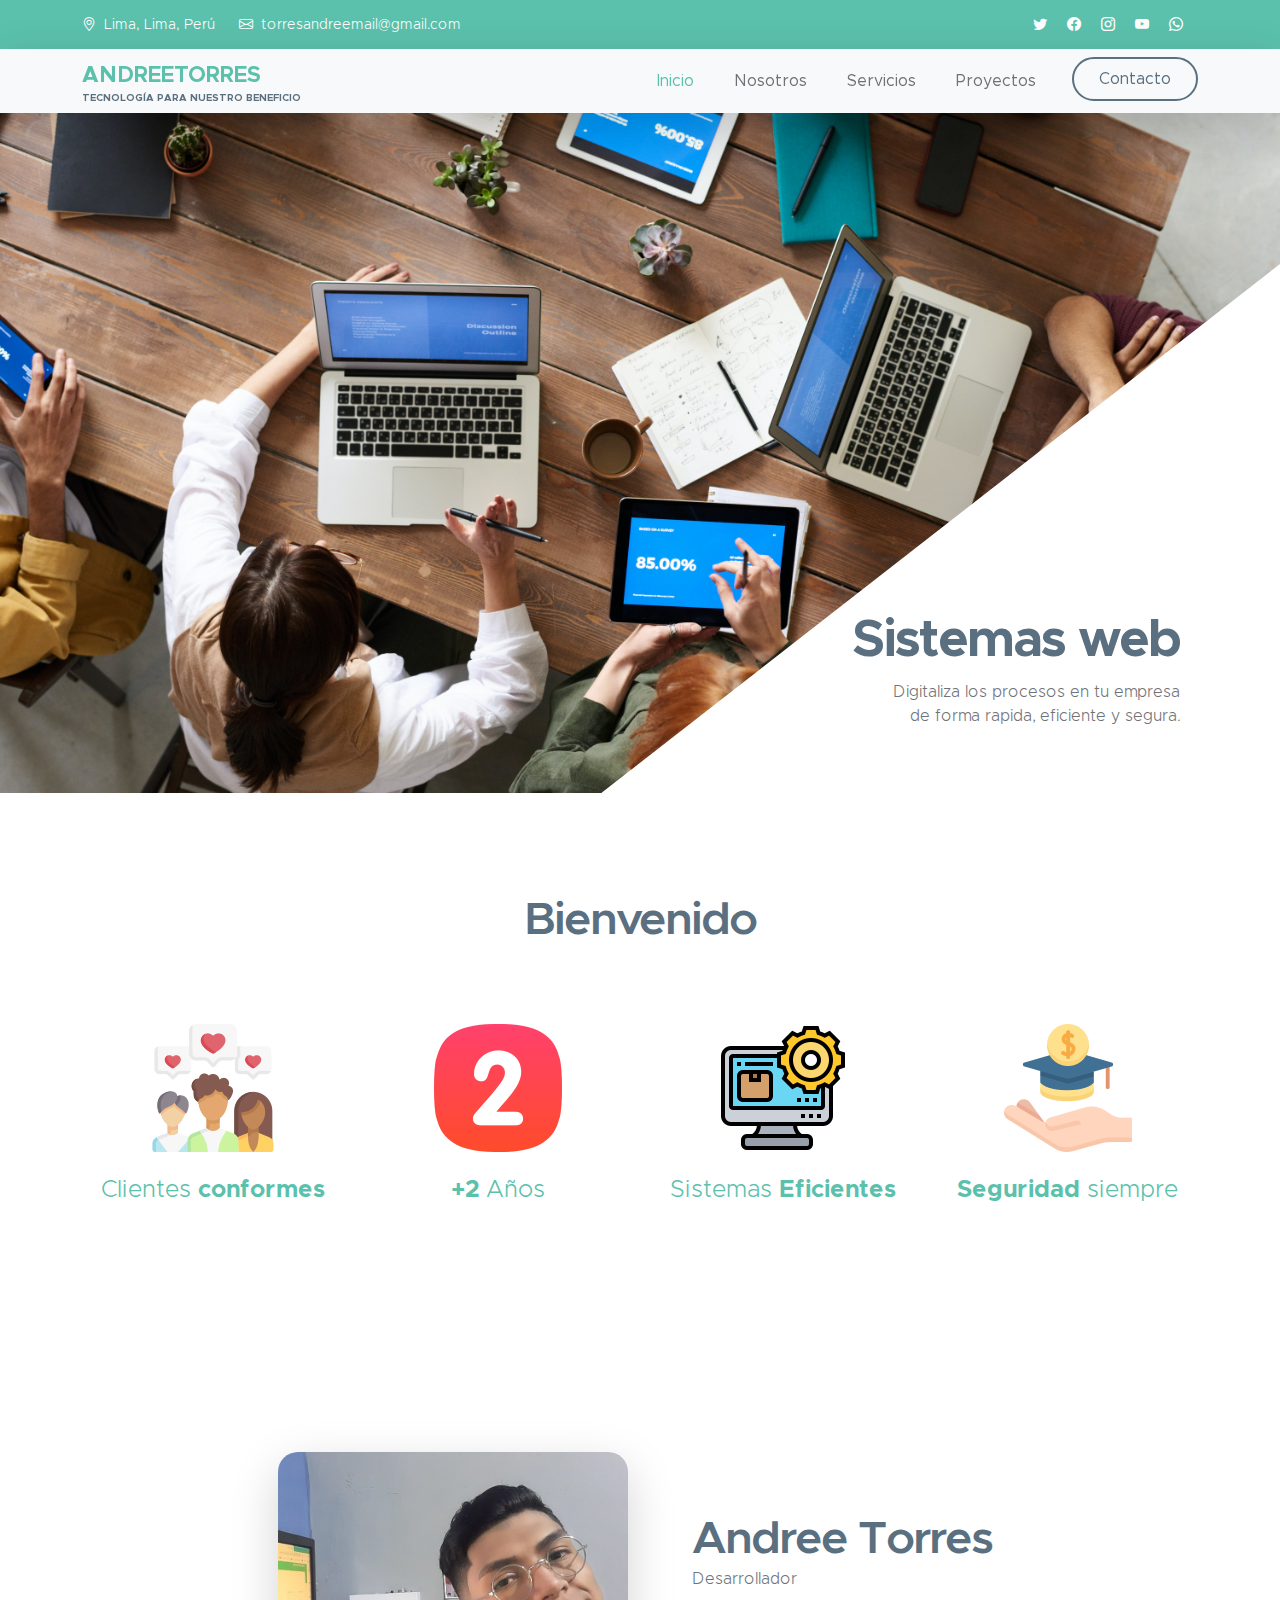
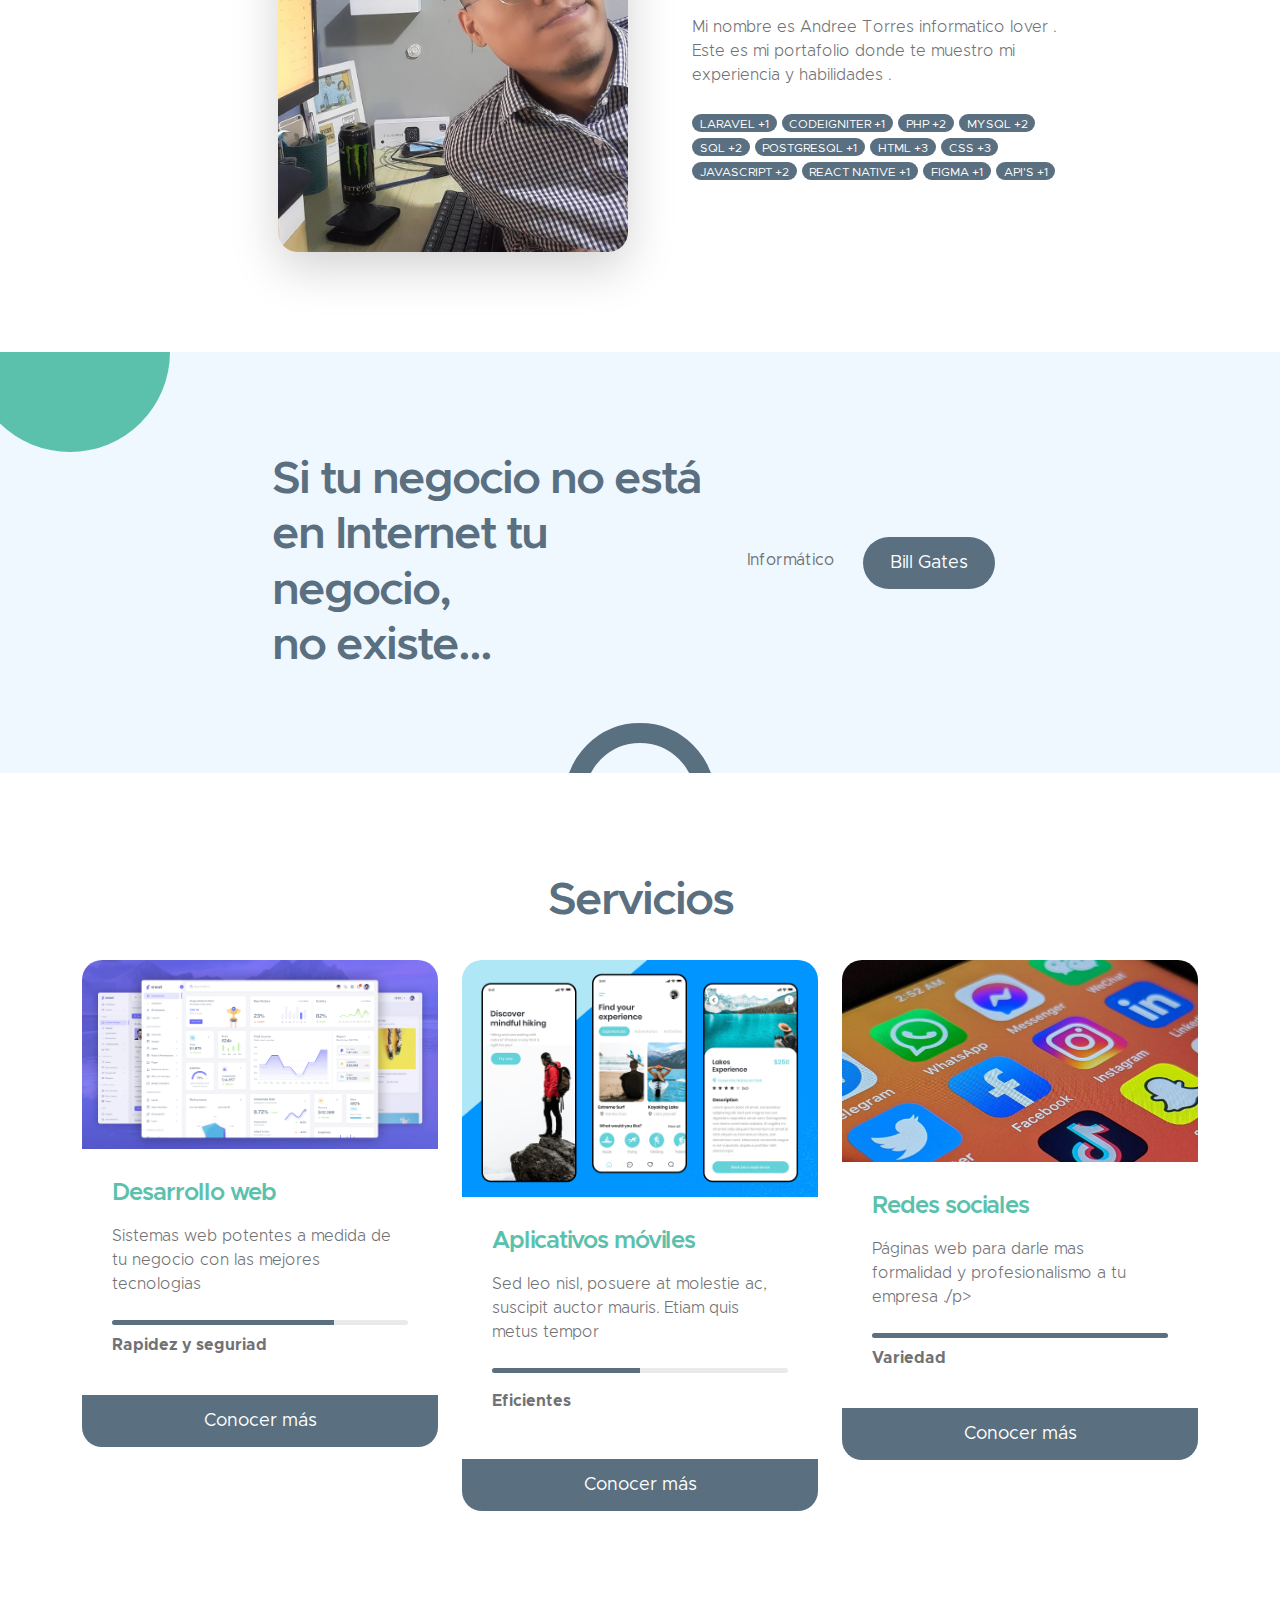
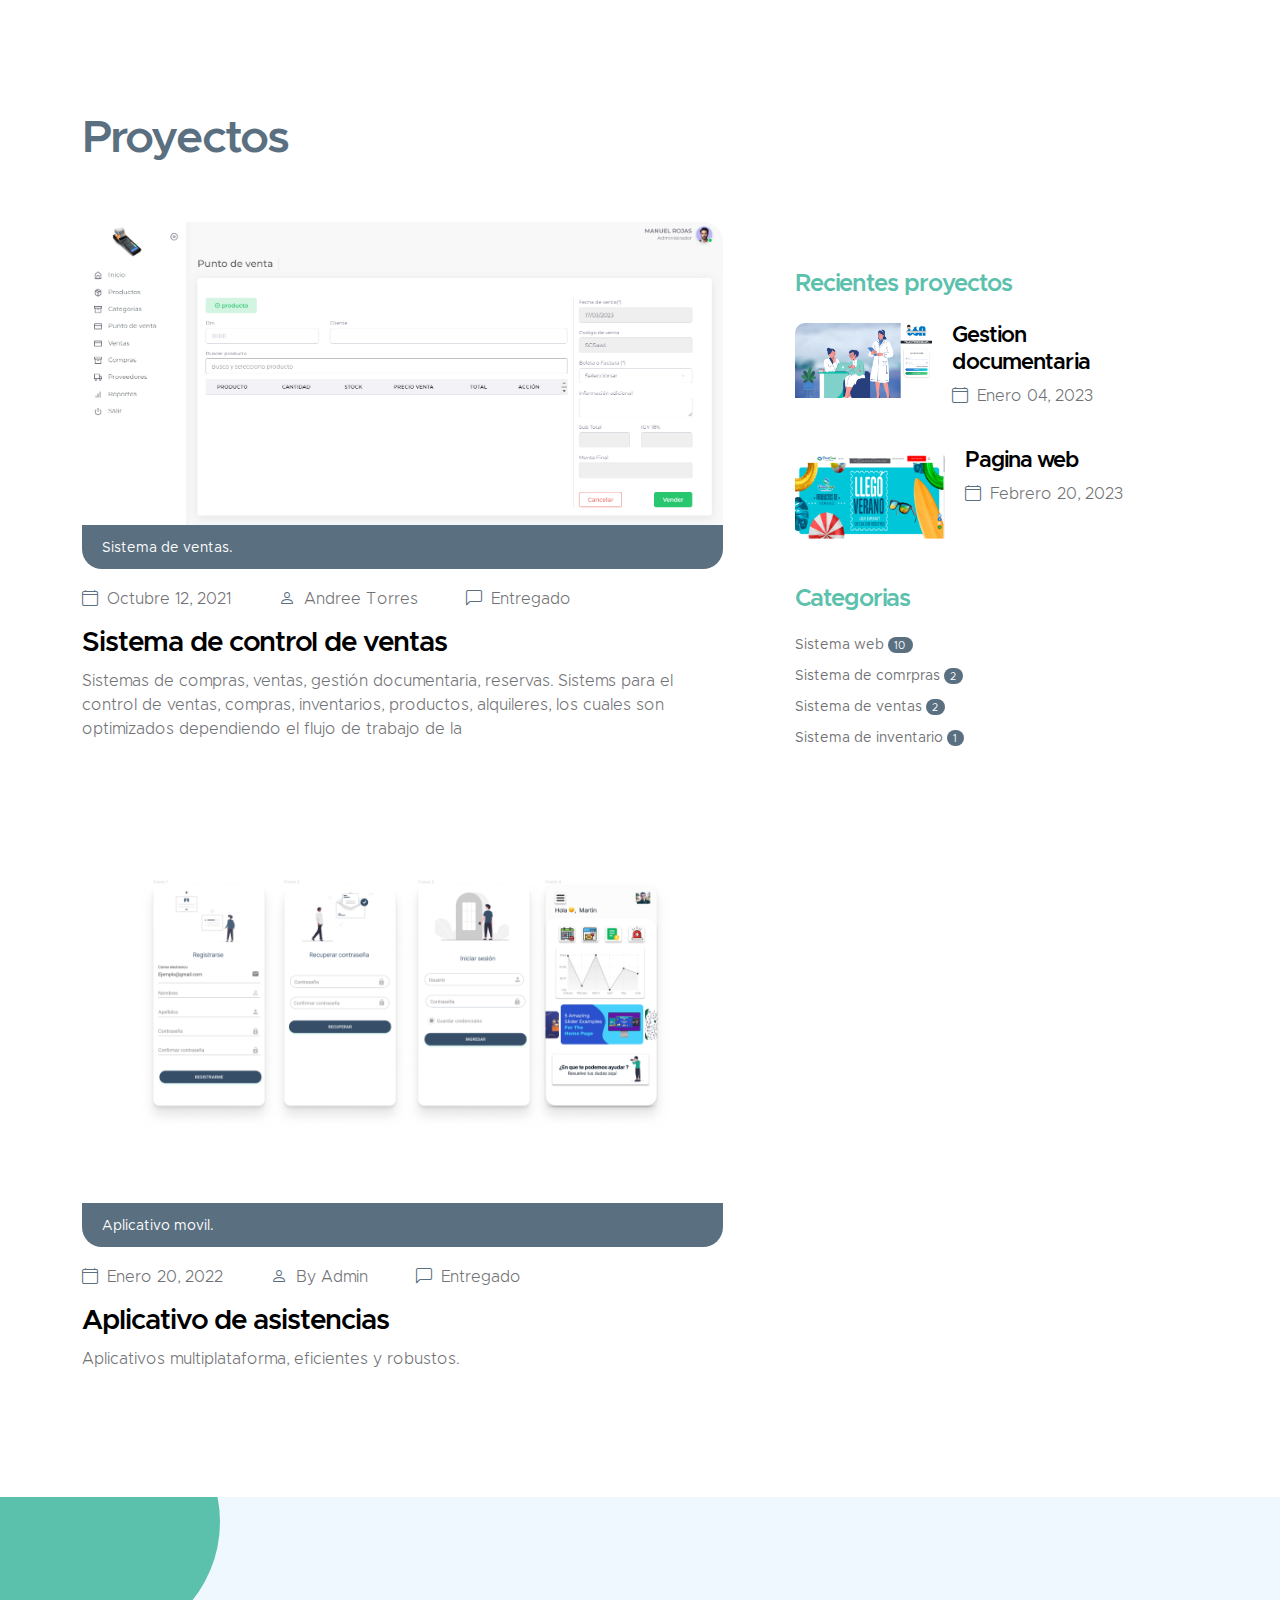
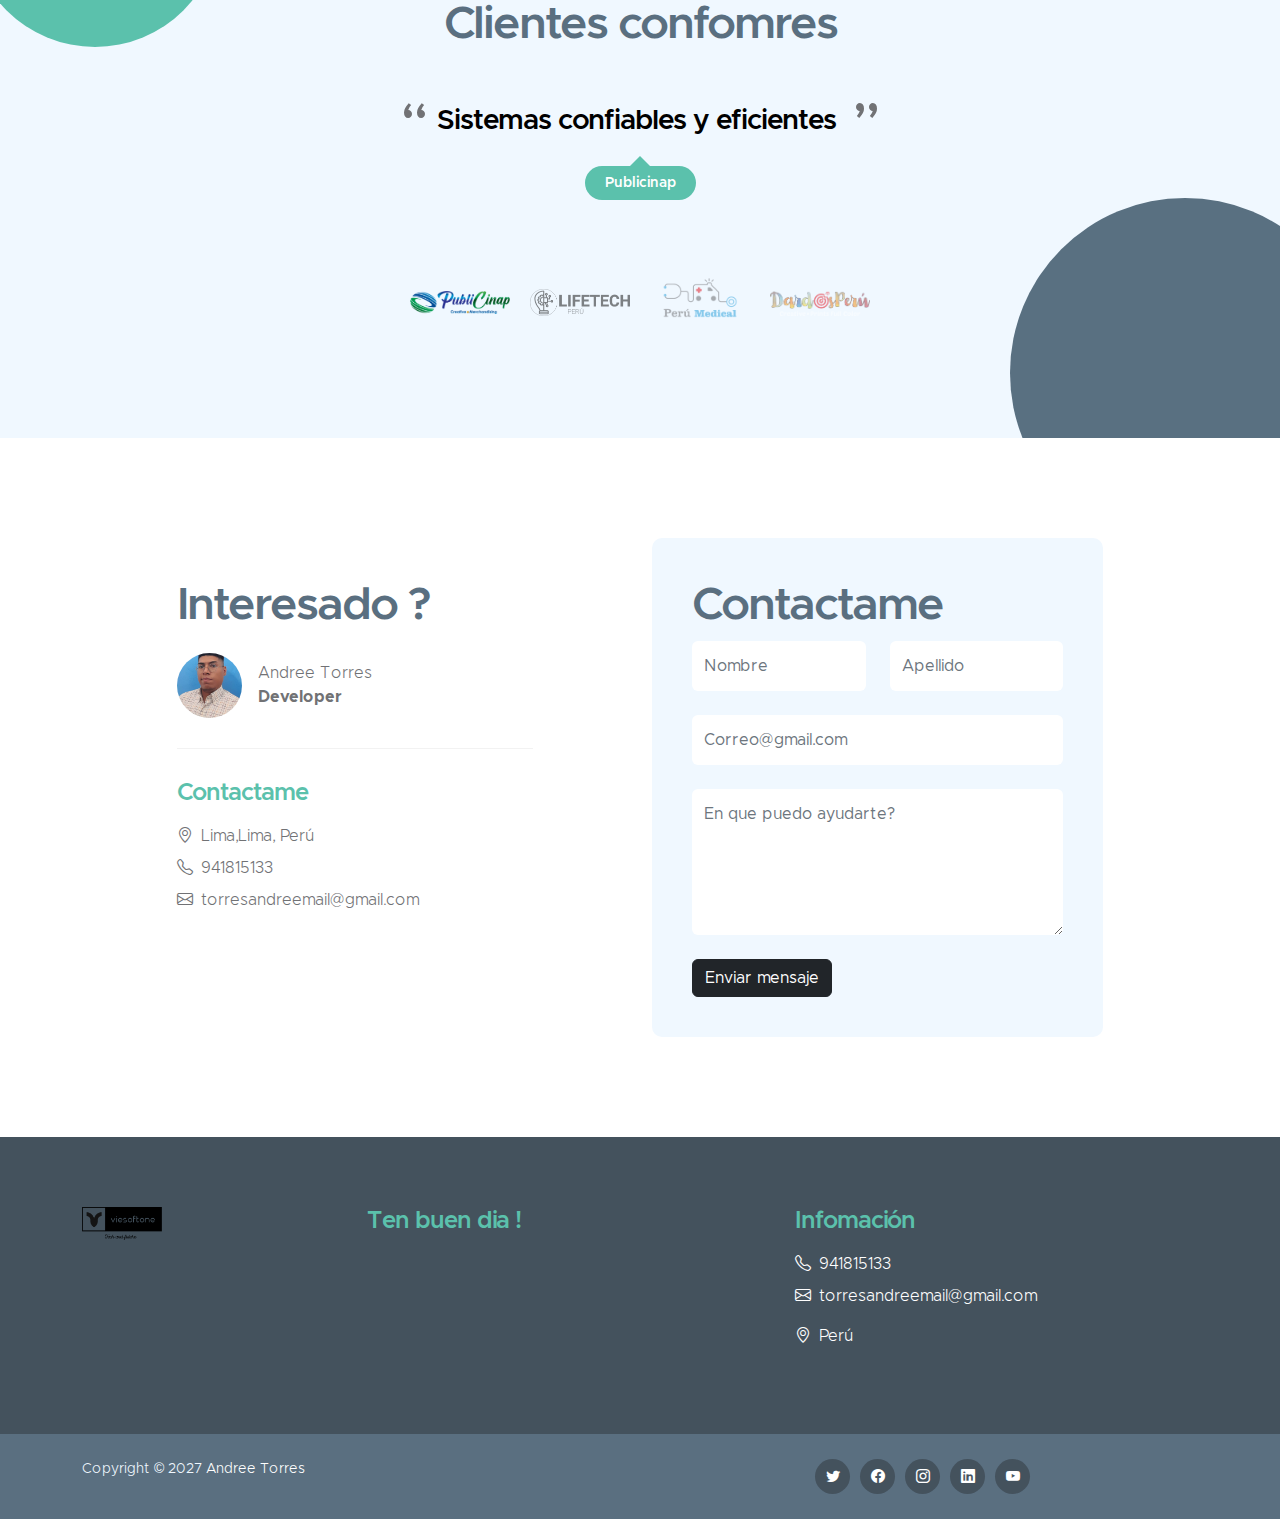
==== commit 2746a9ab: "foto" ====
--- a/index.html
+++ b/index.html
@@ -309,7 +309,7 @@
                     <div class="row">
 
                         <div class="col-lg-6 col-md-5 col-12">
-                            <img src="images/example.jpg" class="about-image ms-lg-auto bg-light shadow-lg img-fluid" alt="">
+                            <img src="images/perfil.jpg" class="about-image ms-lg-auto bg-light shadow-lg img-fluid" alt="">
                         </div>
 
                         <div class="col-lg-5 col-md-7 col-12">
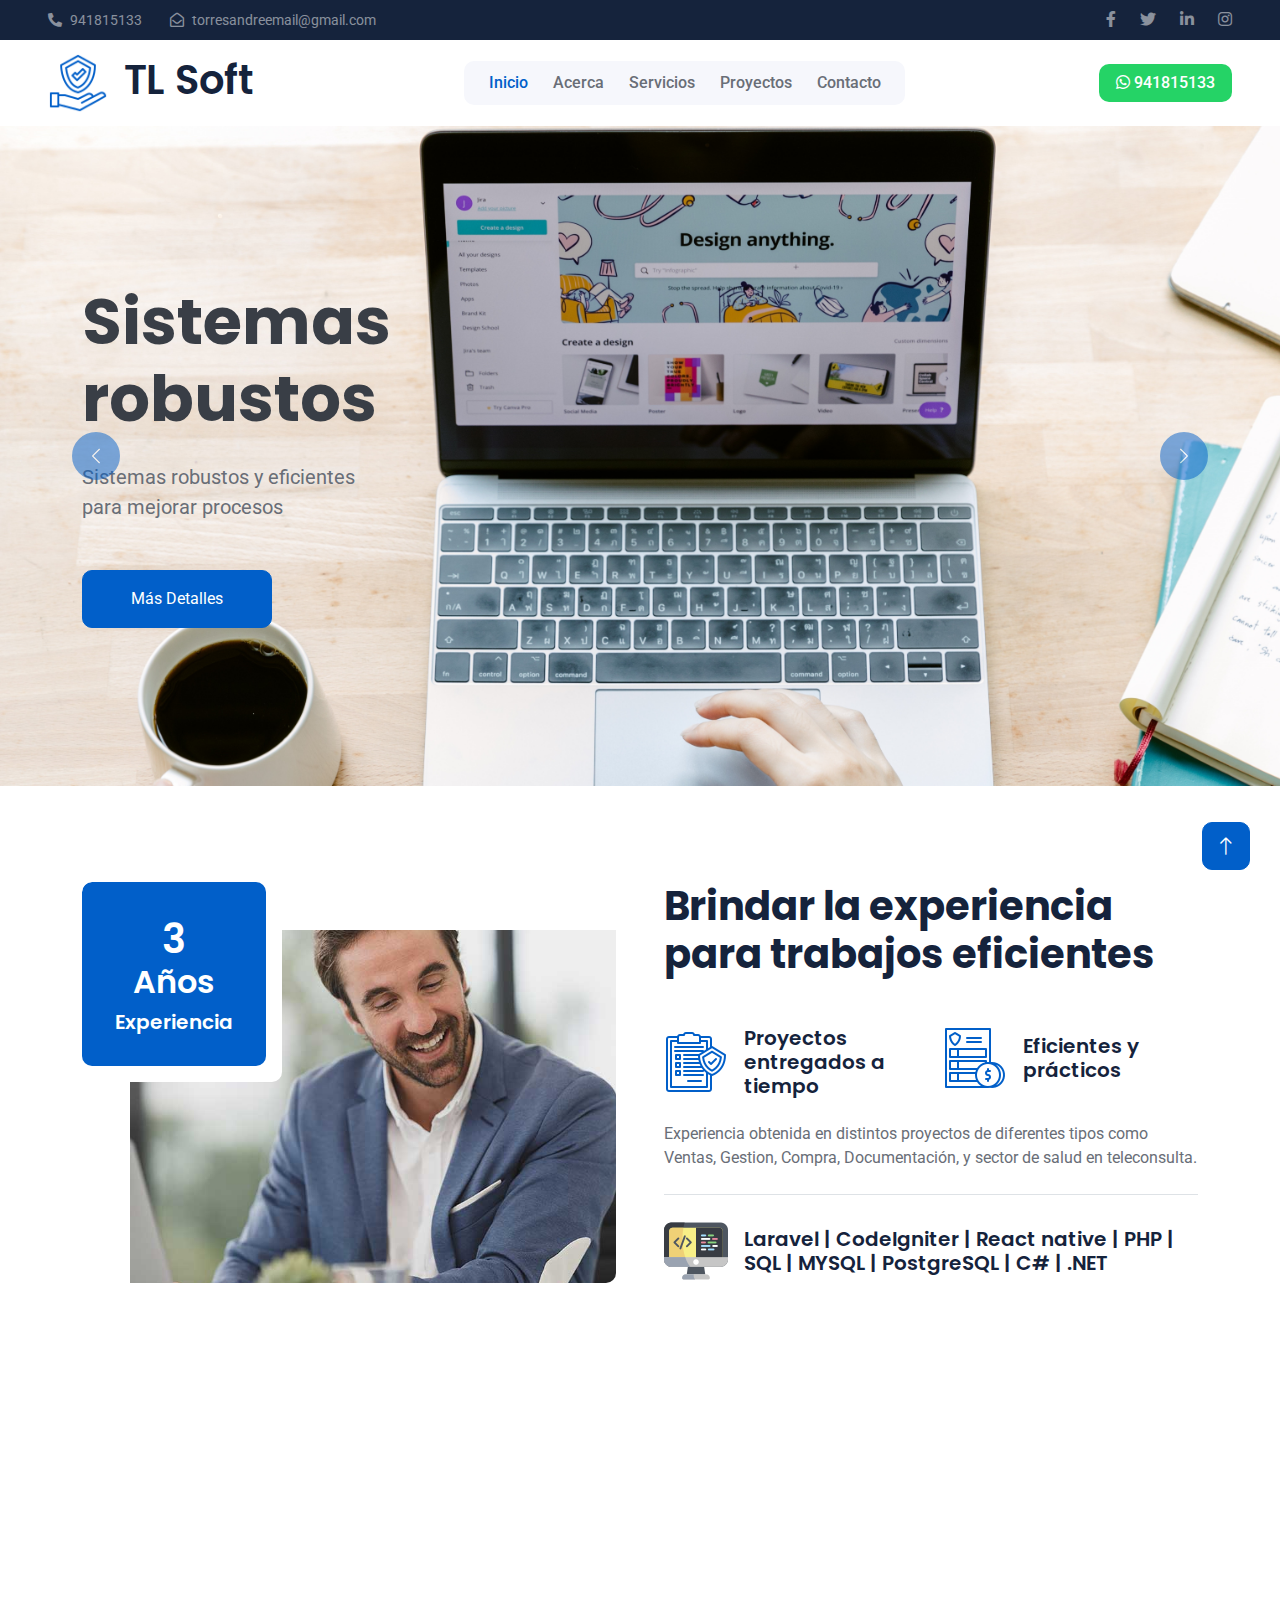
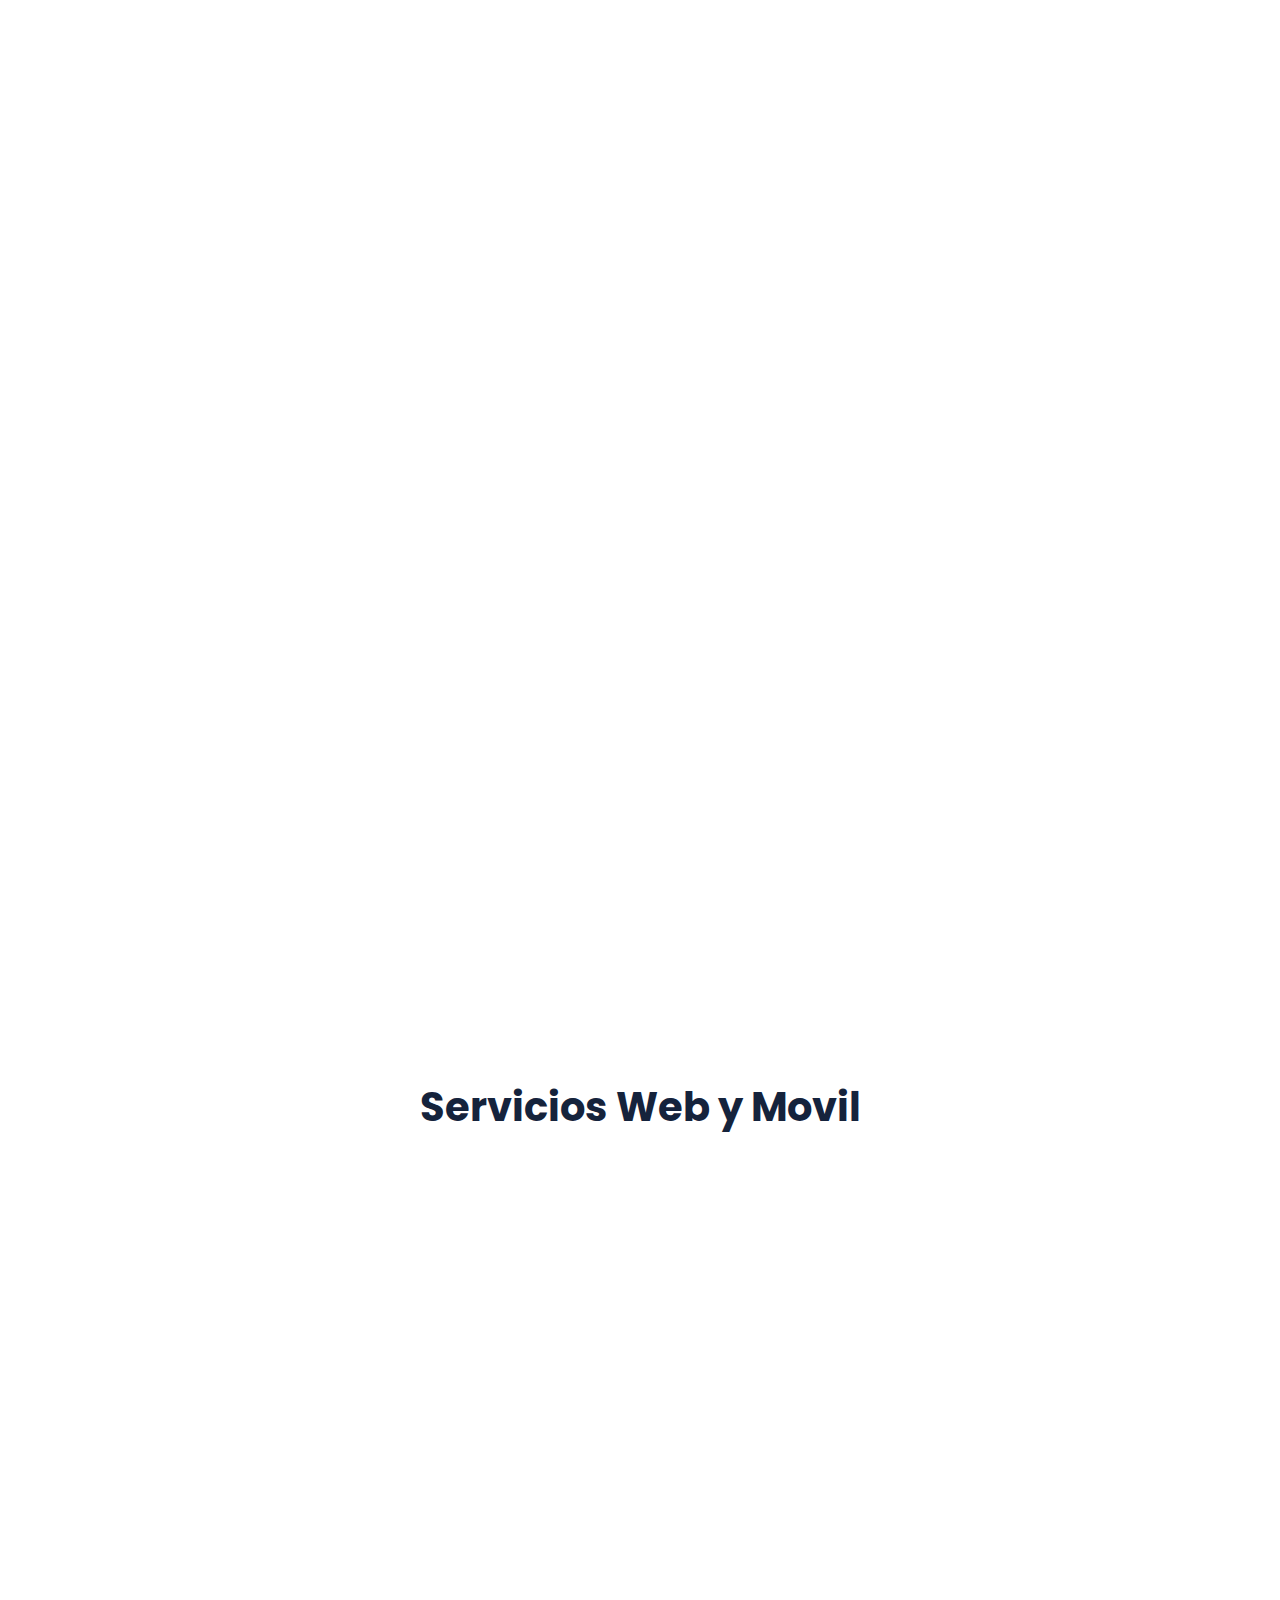
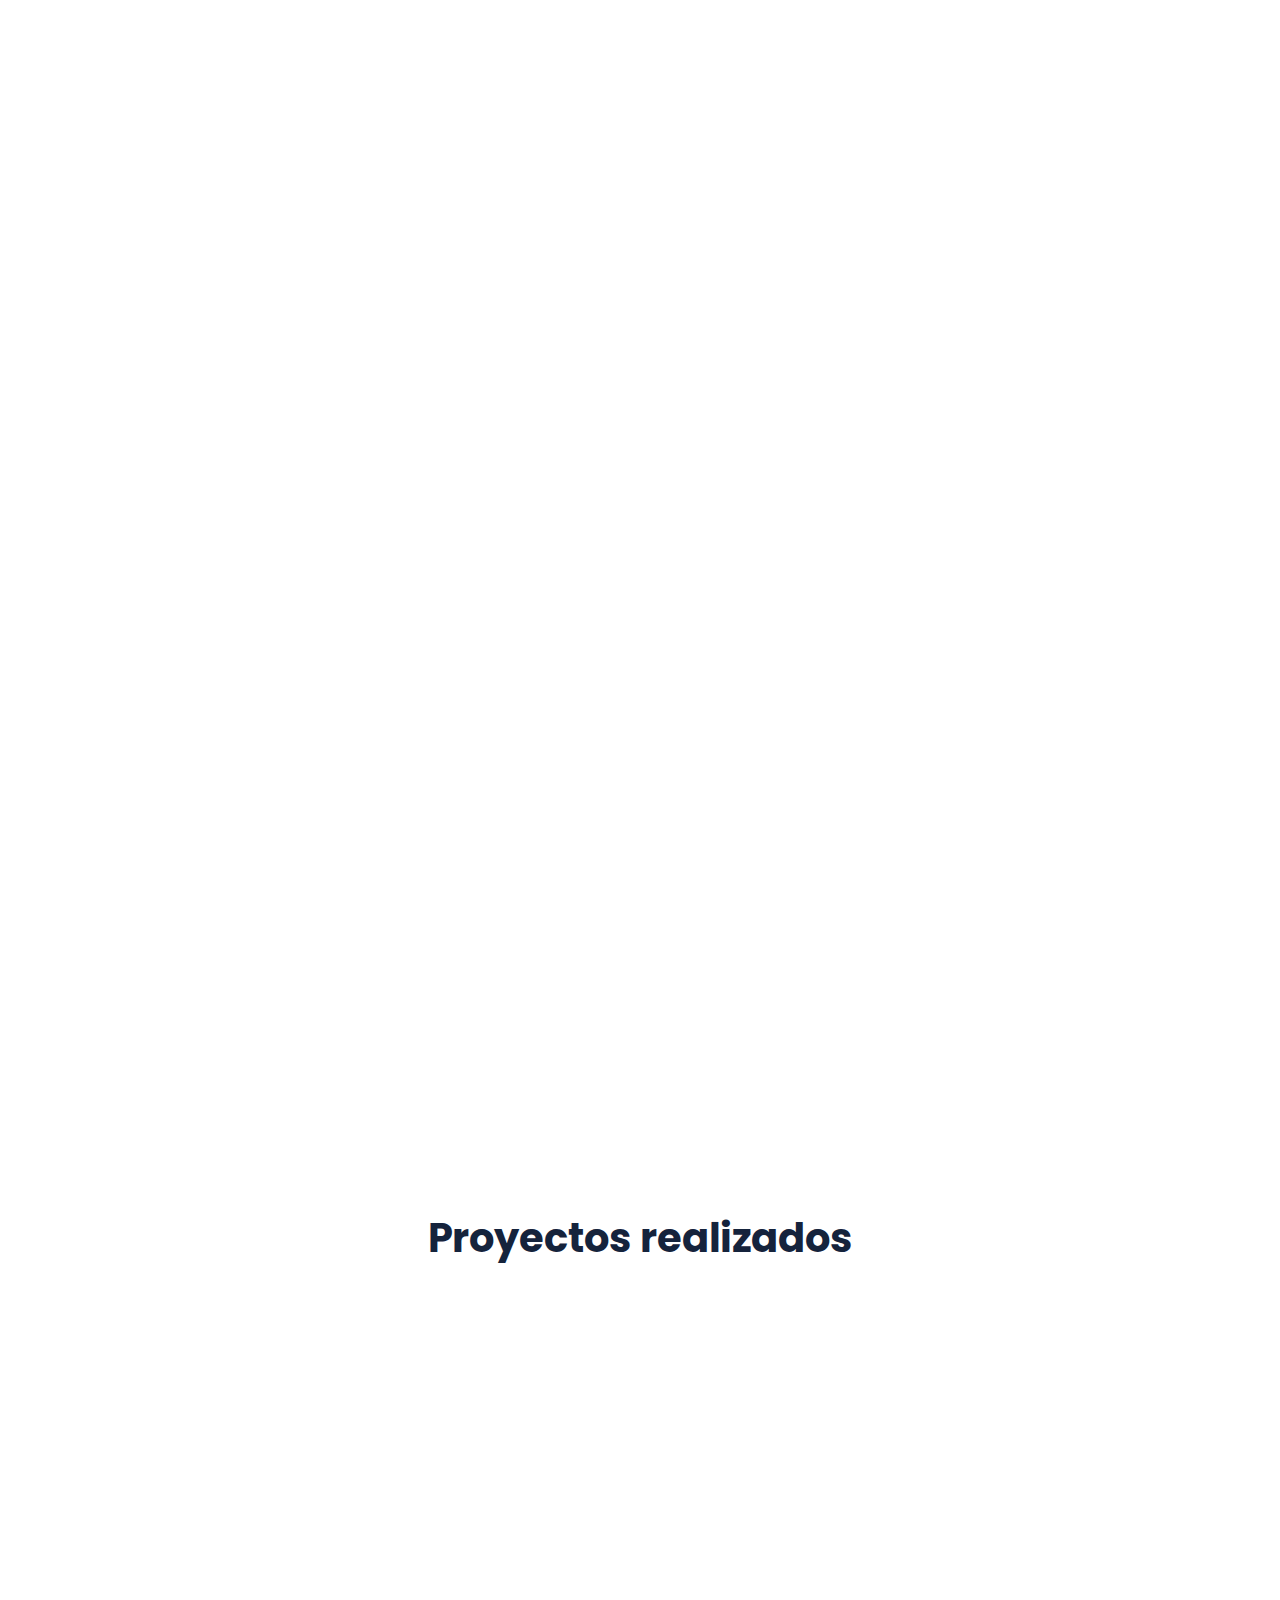
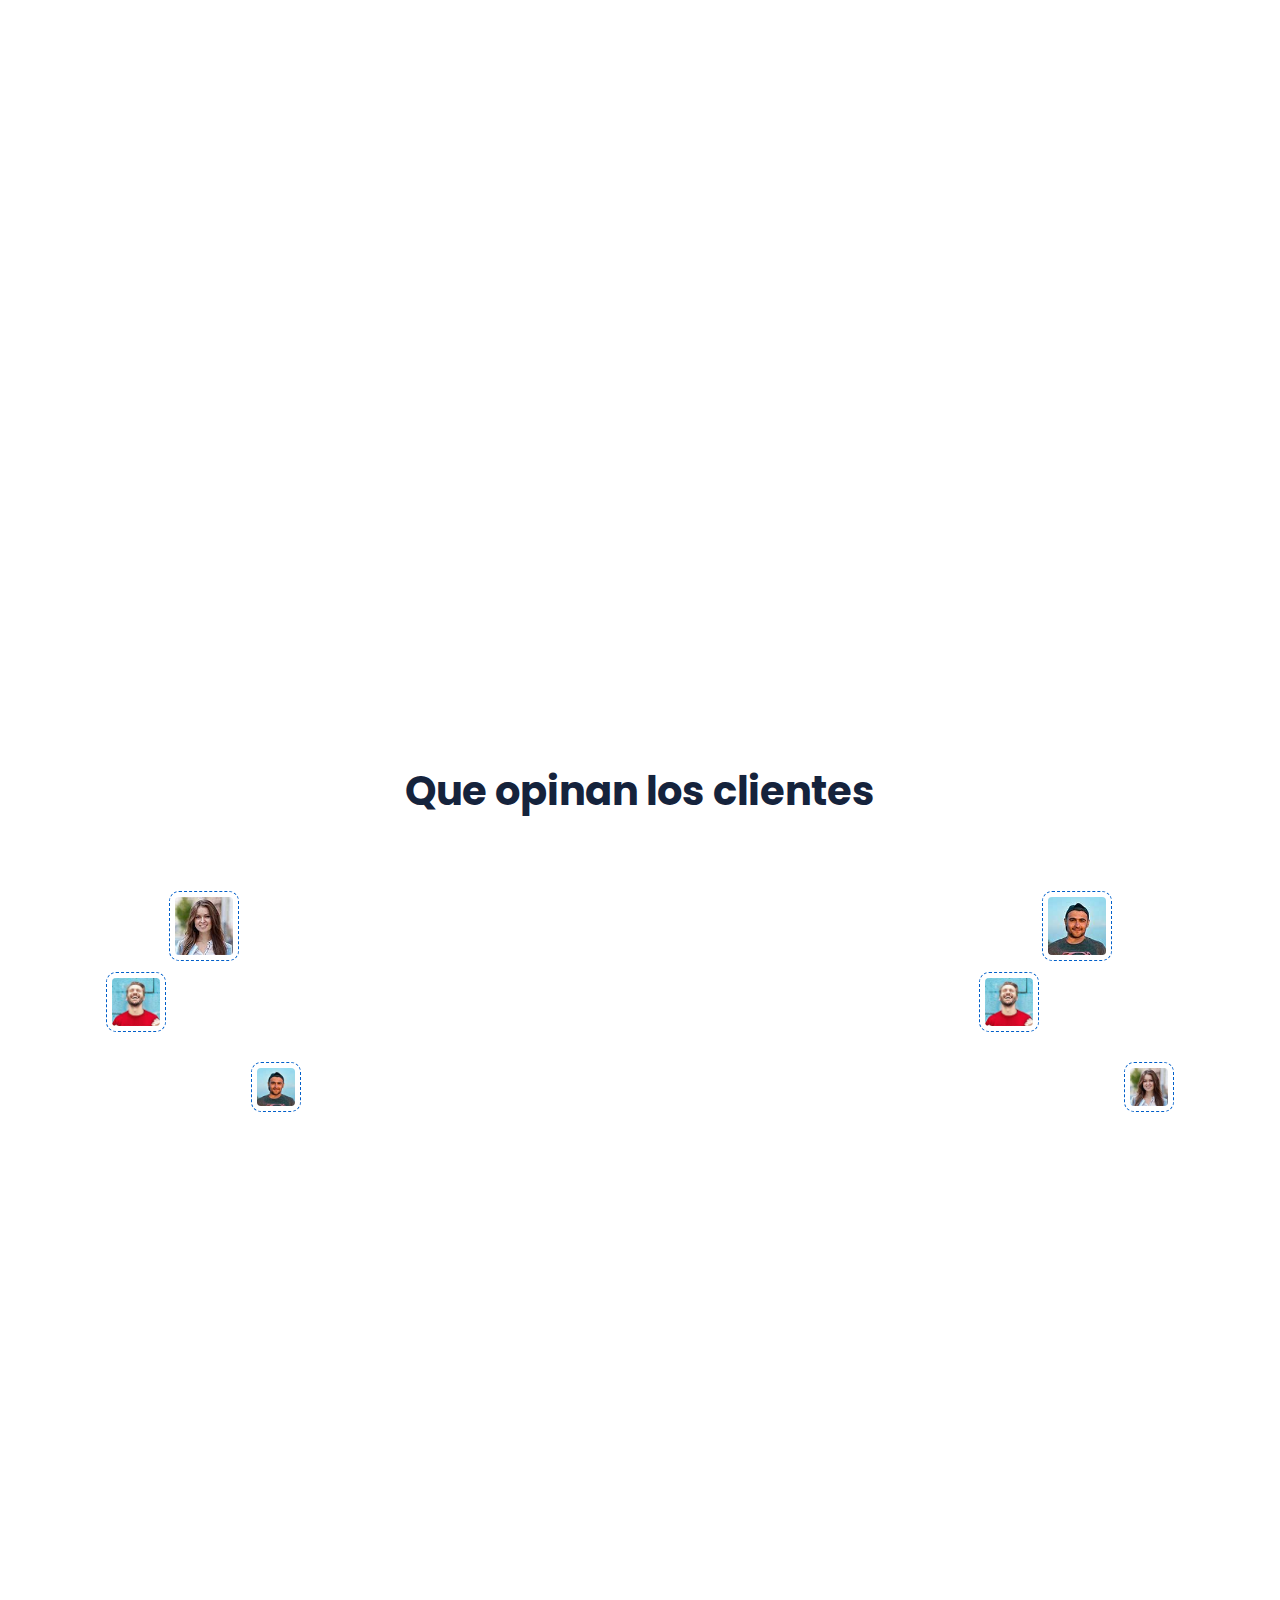
==== commit 9d3b97d3: "first-up" ====
--- a/index.html
+++ b/index.html
@@ -1,1011 +1,898 @@
-<!doctype html>
+<!DOCTYPE html>
 <html lang="en">
-    <head>
-        <meta charset="utf-8">
-        <meta name="viewport" content="width=device-width, initial-scale=1">
-
-        <meta name="description" content="">
-        <meta name="author" content="">
-
-        <title></title>
-
-        <!-- CSS FILES -->        
-        <link href="css/bootstrap.min.css" rel="stylesheet">
-
-        <link href="css/bootstrap-icons.css" rel="stylesheet">
-
-        <link href="css/templatemo-kind-heart-charity.css" rel="stylesheet">
-<!--
-
-TemplateMo 581 Kind Heart Charity
-
-https://templatemo.com/tm-581-kind-heart-charity
-
--->
-
-    </head>
-    
-    <body id="section_1">
-
-        <header class="site-header">
-            <div class="container">
+  <head>
+    <meta charset="utf-8" />
+    <title>LPTA</title>
+    <meta content="width=device-width, initial-scale=1.0" name="viewport" />
+    <meta content="" name="keywords" />
+    <meta content="" name="description" />
+
+    <!-- Favicon -->
+    <link href="img/favicon.ico" rel="icon" />
+
+    <!-- Google Web Fonts -->
+    <link rel="preconnect" href="https://fonts.googleapis.com" />
+    <link rel="preconnect" href="https://fonts.gstatic.com" crossorigin />
+    <link
+      href="https://fonts.googleapis.com/css2?family=Roboto:wght@400;500&family=Poppins:wght@600;700&display=swap"
+      rel="stylesheet"
+    />
+
+    <!-- Icon Font Stylesheet -->
+    <link
+      href="https://cdnjs.cloudflare.com/ajax/libs/font-awesome/5.10.0/css/all.min.css"
+      rel="stylesheet"
+    />
+    <link
+      href="https://cdn.jsdelivr.net/npm/bootstrap-icons@1.4.1/font/bootstrap-icons.css"
+      rel="stylesheet"
+    />
+
+    <!-- Libraries Stylesheet -->
+    <link href="lib/animate/animate.min.css" rel="stylesheet" />
+    <link href="lib/owlcarousel/assets/owl.carousel.min.css" rel="stylesheet" />
+
+    <!-- Customized Bootstrap Stylesheet -->
+    <link href="css/bootstrap.min.css" rel="stylesheet" />
+
+    <!-- Template Stylesheet -->
+    <link href="css/style.css" rel="stylesheet" />
+  </head>
+
+  <body>
+    <!-- Spinner Start -->
+    <div
+      id="spinner"
+      class="show bg-white position-fixed translate-middle w-100 vh-100 top-50 start-50 d-flex align-items-center justify-content-center"
+    >
+      <div class="spinner-grow text-primary" role="status"></div>
+    </div>
+    <!-- Spinner End -->
+
+    <!-- Topbar Start -->
+    <div
+      class="container-fluid bg-dark text-white-50 py-2 px-0 d-none d-lg-block"
+    >
+      <div class="row gx-0 align-items-center">
+        <div class="col-lg-7 px-5 text-start">
+          <div class="h-100 d-inline-flex align-items-center me-4">
+            <small class="fa fa-phone-alt me-2"></small>
+            <small>941815133</small>
+          </div>
+          <div class="h-100 d-inline-flex align-items-center me-4">
+            <small class="far fa-envelope-open me-2"></small>
+            <small>torresandreemail@gmail.com</small>
+          </div>
+          <div class="h-100 d-inline-flex align-items-center me-4">
+            <!-- <small class="far fa-clock me-2"></small> -->
+            <!-- <small>Mon - Fri : 09 AM - 09 PM</small> -->
+          </div>
+        </div>
+        <div class="col-lg-5 px-5 text-end">
+          <div class="h-100 d-inline-flex align-items-center">
+            <a class="text-white-50 ms-4" href=""
+              ><i class="fab fa-facebook-f"></i
+            ></a>
+            <a class="text-white-50 ms-4" href=""
+              ><i class="fab fa-twitter"></i
+            ></a>
+            <a class="text-white-50 ms-4" href=""
+              ><i class="fab fa-linkedin-in"></i
+            ></a>
+            <a class="text-white-50 ms-4" href=""
+              ><i class="fab fa-instagram"></i
+            ></a>
+          </div>
+        </div>
+      </div>
+    </div>
+    <!-- Topbar End -->
+
+    <!-- Navbar Start -->
+    <nav
+      class="navbar navbar-expand-lg bg-white navbar-light sticky-top px-4 px-lg-5"
+    >
+      <a href="index.html" class="navbar-brand d-flex align-items-center">
+        <h1 class="m-0">
+          <img
+            class="img-fluid me-3"
+            src="img/icon/icon-02-primary.png"
+            alt=""
+          />TL Soft
+        </h1>
+      </a>
+      <button
+        type="button"
+        class="navbar-toggler"
+        data-bs-toggle="collapse"
+        data-bs-target="#navbarCollapse"
+      >
+        <span class="navbar-toggler-icon"></span>
+      </button>
+      <div class="collapse navbar-collapse" id="navbarCollapse">
+        <div class="navbar-nav mx-auto bg-light rounded pe-4 py-3 py-lg-0">
+          <a href="index.html" class="nav-item nav-link active">Inicio</a>
+          <a href="#" class="nav-item nav-link">Acerca</a>
+          <a href="#" class="nav-item nav-link">Servicios</a>
+          <a href="#" class="nav-item nav-link">Proyectos</a>
+          <!-- <div class="nav-item dropdown">
+            <a
+              href="#"
+              class="nav-link dropdown-toggle"
+              data-bs-toggle="dropdown"
+              >Pages</a
+            >
+            <div class="dropdown-menu bg-light border-0 m-0">
+              <a href="feature.html" class="dropdown-item">Features</a>
+              <a href="appointment.html" class="dropdown-item">Appointment</a>
+              <a href="team.html" class="dropdown-item">Team Members</a>
+              <a href="testimonial.html" class="dropdown-item">Testimonial</a>
+              <a href="404.html" class="dropdown-item">404 Page</a>
+            </div>
+          </div> -->
+          <a href="contact.html" class="nav-item nav-link">Contacto</a>
+        </div>
+      </div>
+      <a href="https://wa.me/+51941815133" class="btn  px-3 d-none d-lg-block" style="background-color: #25D366;color: white;font-weight: 500;">
+        <i class="fab fa-whatsapp"></i> 941815133</a>
+    </nav>
+    <!-- Navbar End -->
+
+    <!-- Carousel Start -->
+    <div class="container-fluid p-0 mb-5 wow fadeIn" data-wow-delay="0.1s">
+      <div id="header-carousel" class="carousel slide" data-bs-ride="carousel">
+        <div class="carousel-inner">
+          <div class="carousel-item active">
+            <img class="w-100" src="img/carousel-2.jpg" alt="Image" />
+            <div class="carousel-caption">
+              <div class="container">
                 <div class="row">
-                    
-                    <div class="col-lg-8 col-12 d-flex flex-wrap">
-                        <p class="d-flex me-4 mb-0">
-                            <i class="bi-geo-alt me-2"></i>
-                            Lima, Lima, Perú
-                        </p>
-
-                        <p class="d-flex mb-0">
-                            <i class="bi-envelope me-2"></i>
-
-                            <a href="mailto:info@company.com">
-                                torresandreemail@gmail.com
-                            </a>
-                        </p>
+                  <div class="col-12 col-lg-6">
+                    <h1 class="display-3 mb-4 animated slideInDown" style="color: #393E46 ;">
+                      Sistemas <br> robustos
+                    </h1>
+                    <p class="fs-5 text-body mb-5">
+                      Sistemas robustos y eficientes <br> para mejorar procesos
+                    </p>
+                    <a href="" class="btn btn-primary py-3 px-5"
+                      >Más Detalles</a
+                      
+                    >
+                  </div>
+                </div>
+              </div>
+            </div>
+          </div>
+          <div class="carousel-item ">
+            <img class="w-100" src="img/carousel-1.jpg" alt="Image" />
+            <div class="carousel-caption">
+              <div class="container">
+                <div class="row">
+                  <div class="col-12 col-lg-6">
+                    <h1 class="display-3 mb-4 animated slideInDown" style="color: #303841;font-weight:bold;">
+                      Páginas web responsive
+                    </h1>
+                    <p class="fs-5 text-dark mb-5">
+                      Páginas web estaticas y dinamicas <br> adaptables a  cualquier dispositivos
+                    </p>
+                    <a href="" class="btn btn-primary py-3 px-5"
+                      >Más Detalles</a
+                    >
+                  </div>
+                </div>
+              </div>
+            </div>
+          </div>
+         
+          <div class="carousel-item ">
+            <img class="w-100" src="img/carousel-3.jpg" alt="Image" />
+            <div class="carousel-caption">
+              <div class="container">
+                <div class="row">
+                  <div class="col-12 col-lg-6">
+                    <h1 class="display-3 mb-4 animated " style="color: #fefefe;">
+                      Aplicativos moviles 
+                    </h1>
+                    <p class="fs-5 text-white mb-5">
+                      Aplicativos multiplataforma nativos <br> optimos y eficientes 
+                    </p>
+                    <a href="" class="btn btn-primary py-3 px-5"
+                      >Más Detalles</a
+                    >
+                  </div>
+                </div>
+              </div>
+            </div>
+          </div> 
+
+
+        </div>
+        <button
+          class="carousel-control-prev"
+          type="button"
+          data-bs-target="#header-carousel"
+          data-bs-slide="prev"
+        >
+          <span class="carousel-control-prev-icon" aria-hidden="true"></span>
+          <span class="visually-hidden">Previous</span>
+        </button>
+        <button
+          class="carousel-control-next"
+          type="button"
+          data-bs-target="#header-carousel"
+          data-bs-slide="next"
+        >
+          <span class="carousel-control-next-icon" aria-hidden="true"></span>
+          <span class="visually-hidden">Next</span>
+        </button>
+      </div>
+    </div>
+    <!-- Carousel End -->
+
+    <!-- About Start -->
+    <div class="container-xxl py-5">
+      <div class="container">
+        <div class="row g-5">
+          <div class="col-lg-6 wow fadeInUp" data-wow-delay="0.1s">
+            <div
+              class="position-relative overflow-hidden rounded ps-5 pt-5 h-100"
+              style="min-height: 400px"
+            >
+              <img
+                class="position-absolute w-100 h-100"
+                src="img/about.jpg"
+                alt=""
+                style="object-fit: cover"
+              />
+              <div
+                class="position-absolute top-0 start-0 bg-white rounded pe-3 pb-3"
+                style="width: 200px; height: 200px"
+              >
+                <div
+                  class="d-flex flex-column justify-content-center text-center bg-primary rounded h-100 p-3"
+                >
+                  <h1 class="text-white mb-0">3</h1>
+                  <h2 class="text-white">Años</h2>
+                  <h5 class="text-white mb-0">Experiencia</h5>
+                </div>
+              </div>
+            </div>
+          </div>
+          <div class="col-lg-6 wow fadeInUp" data-wow-delay="0.5s">
+            <div class="h-100">
+              <h1 class="display-6 mb-5">
+                Brindar la experiencia para trabajos eficientes
+              </h1>
+              <p class="fs-5 text-primary mb-4">
+                <!-- Brindar la experiencia para trabajos eficientes  -->
+              </p>
+              <div class="row g-4 mb-4">
+                <div class="col-sm-6">
+                  <div class="d-flex align-items-center">
+                    <img
+                      class="flex-shrink-0 me-3"
+                      src="img/icon/icon-04-primary.png"
+                      alt=""
+                    />
+                    <h5 class="mb-0">Proyectos entregados a tiempo</h5>
+                  </div>
+                </div>
+                <div class="col-sm-6">
+                  <div class="d-flex align-items-center">
+                    <img
+                      class="flex-shrink-0 me-3"
+                      src="img/icon/icon-03-primary.png"
+                      alt=""
+                    />
+                    <h5 class="mb-0">Eficientes y prácticos</h5>
+                  </div>
+                </div>
+              </div>
+              <p class="mb-4">
+               Experiencia obtenida en distintos proyectos de diferentes tipos como Ventas, Gestion, Compra, Documentación, y sector de salud en teleconsulta.
+              </p>
+              <div class="border-top mt-4 pt-4">
+                <div class="d-flex align-items-center">
+                  <img
+                    class="flex-shrink-0 me-3"
+                    src="img/progra.png"
+                    alt=""
+                  />
+                  <h5 class="mb-0">Laravel | CodeIgniter | React native | PHP | SQL | MYSQL | PostgreSQL | C# | .NET</h5> 
+                </div>
+              </div>
+            </div>
+          </div>
+        </div>
+      </div>
+    </div>
+    <!-- About End -->
+
+    <!-- Facts Start -->
+    <div class="container-fluid overflow-hidden my-5 px-lg-0">
+      <div class="container facts px-lg-0">
+        <div class="row g-0 mx-lg-0">
+          <div class="col-lg-6 facts-text wow fadeIn" data-wow-delay="0.1s">
+            <div class="h-100 px-4 ps-lg-0">
+              <h1 class="text-white mb-4"></h1>
+              <p class="text-light mb-5">
+                Experiencia obtenida en distintos proyectos de diferentes tipos <br>
+                  como Ventas, Gestion, Compra, Documentación, y sector de salud en teleconsulta.
+              </p>
+              <a href="" class="align-self-start btn btn-secondary py-3 px-5"
+                >Más información</a
+              >
+            </div>
+          </div>
+          <div class="col-lg-6 facts-counter wow fadeIn" data-wow-delay="0.5s">
+            <div class="h-100 px-4 pe-lg-0">
+              <div class="row g-5">
+                <div class="col-sm-6">
+                  <h1 class="display-5" data-toggle="counter-up">007</h1>
+                  <p class="fs-5 text-primary">Clientes felices</p>
+                </div>
+                <div class="col-sm-6">
+                  <h1 class="display-5" data-toggle="counter-up">10</h1>
+                  <p class="fs-5 text-primary">Projects realziados</p>
+                </div>
+               
+                <div class="col-sm-6">
+                  <h1 class="display-5" data-toggle="counter-up">3</h1>
+                  <p class="fs-5 text-primary">Años de experiencia</p>
+                </div>
+              </div>
+            </div>
+          </div>
+        </div>
+      </div>
+    </div>
+    <!-- Facts End -->
+
+    <!-- Features Start -->
+    <div class="container-xxl py-5">
+      <div class="container">
+        <div class="row g-5">
+          <div class="col-lg-6 wow fadeInUp" data-wow-delay="0.1s">
+            <h1 class="display-6 mb-5">Sistemas eficientes y confiables</h1>
+            <p class="mb-4">
+              Experiencia obtenida en distintos proyectos de diferentes tipos <br>
+                  como Ventas, Gestion, Compra, Documentación, y sector de salud en teleconsulta.
+            </p>
+            <div class="row g-3">
+              <div class="col-sm-6 wow fadeIn" data-wow-delay="0.1s">
+                <div class="bg-light rounded h-100 p-3">
+                  <div
+                    class="bg-white d-flex flex-column justify-content-center text-center rounded h-100 py-4 px-3"
+                  >
+                    <img
+                      class="align-self-center mb-3"
+                      src="img/icon/icon-06-primary.png"
+                      alt=""
+                    />
+                    <h5 class="mb-0">Facil Usabilidad</h5>
+                  </div>
+                </div>
+              </div>
+              <div class="col-sm-6 wow fadeIn" data-wow-delay="0.2s">
+                <div class="bg-light rounded h-100 p-3">
+                  <div
+                    class="bg-white d-flex flex-column justify-content-center text-center rounded py-4 px-3"
+                  >
+                    <img
+                      class="align-self-center mb-3"
+                      src="img/icon/icon-03-primary.png"
+                      alt=""
+                    />
+                    <h5 class="mb-0">Procesos rapidos</h5>
+                  </div>
+                </div>
+              </div>
+              <div class="col-sm-6 wow fadeIn" data-wow-delay="0.3s">
+                <div class="bg-light rounded h-100 p-3">
+                  <div
+                    class="bg-white d-flex flex-column justify-content-center text-center rounded py-4 px-3"
+                  >
+                    <img
+                      class="align-self-center mb-3"
+                      src="img/icon/icon-04-primary.png"
+                      alt=""
+                    />
+                    <h5 class="mb-0">Seguridad de datos</h5>
+                  </div>
+                </div>
+              </div>
+              <div class="col-sm-6 wow fadeIn" data-wow-delay="0.4s">
+                <div class="bg-light rounded h-100 p-3">
+                  <div
+                    class="bg-white d-flex flex-column justify-content-center text-center rounded h-100 py-4 px-3"
+                  >
+                    <img
+                      class="align-self-center mb-3"
+                      src="img/icon/icon-07-primary.png"
+                      alt=""
+                    />
+                    <h5 class="mb-0">Ahorro de recursos</h5>
+                  </div>
+                </div>
+              </div>
+            </div>
+          </div>
+          <div class="col-lg-6 wow fadeInUp" data-wow-delay="0.5s">
+            <div
+              class="position-relative rounded overflow-hidden h-100"
+              style="min-height: 400px"
+            >
+              <img
+                class="position-absolute w-100 h-100"
+                src="img/carousel-13.jpg"
+                alt=""
+                style="object-fit: cover"
+              />
+            </div>
+          </div>
+        </div>
+      </div>
+    </div>
+    <!-- Features End -->
+
+    <!-- Service Start -->
+    <div class="container-xxl py-5">
+      <div class="container">
+        <div class="text-center mx-auto" style="max-width: 500px">
+          <h1 class="display-6 mb-5">
+            Servicios Web y Movil
+          </h1>
+        </div>
+        <div class="row g-4 justify-content-center">
+          <div class="col-lg-4 col-md-6 wow fadeInUp" data-wow-delay="0.1s">
+            <div class="service-item rounded h-100 p-5">
+              <div class="d-flex align-items-center ms-n5 mb-4">
+                <div
+                  class="service-icon flex-shrink-0 bg-primary rounded-end me-4"
+                >
+                  <img
+                    class="img-fluid"
+                    src="img/icon/icon-06-light.png"
+                    alt=""
+                  />
+                </div>
+                <h4 class="mb-0">App multiplataforma</h4>
+              </div>
+              <p class="mb-4 text-justify">
+                Una aplicación móvil, también llamada app móvil, es un tipo de aplicación diseñada para ejecutarse en un dispositivo móvil,
+                 que puede ser un teléfono inteligente o una tableta. Incluso si las aplicaciones suelen ser pequeñas unidades de software 
+              </p>
+              <a class="btn btn-light px-3" href="">Eficiente</a>
+            </div>
+          </div>
+          <div class="col-lg-4 col-md-6 wow fadeInUp" data-wow-delay="0.3s">
+            <div class="service-item rounded h-100 p-5">
+              <div class="d-flex align-items-center ms-n5 mb-4">
+                <div
+                  class="service-icon flex-shrink-0 bg-primary rounded-end me-4"
+                >
+                  <img
+                    class="img-fluid"
+                    src="img/icon/icon-03-light.png"
+                    alt=""
+                  />
+                </div>
+                <h4 class="mb-0">Sistema web</h4>
+              </div>
+              <p class="mb-4">
+                Se denomina sistema web a aquellas aplicaciones de software que puede utilizarse accediendo a un servidor web a través de Internet o de una intranet mediante un navegador.
+              </p>
+              <a class="btn btn-light px-3" href="">Eficiente</a>
+            </div>
+          </div>
+          <div class="col-lg-4 col-md-6 wow fadeInUp" data-wow-delay="0.5s">
+            <div class="service-item rounded h-100 p-5">
+              <div class="d-flex align-items-center ms-n5 mb-4">
+                <div
+                  class="service-icon flex-shrink-0 bg-primary rounded-end me-4"
+                >
+                  <img
+                    class="img-fluid"
+                    src="img/icon/icon-05-light.png"
+                    alt=""
+                  />
+                </div>
+                <h4 class="mb-0">E-commerce - Página web</h4>
+              </div>
+              <p class="mb-4">
+                Una tienda virtual o tienda online es un sitio web diseñado especialmente para vender productos u ofrecer servicios mediante el comercio electrónico.
+              </p>
+              <a class="btn btn-light px-3" href="">Eficiente</a>
+            </div>
+          </div>
+          <!-- fotos de proyectos -->
+          <div class="row g-4">
+            <div class="col-lg-4 col-md-6 wow fadeInUp" data-wow-delay="0.1s">
+              <div class="team-item rounded">
+                <img class="img-fluid" src="img/movil.png" alt="" />
+                <div class="text-center p-4">
+                  <h5>Aplicativos móviles</h5>
+                  <span>React Native - PHP- SQL - MYSQL</span>
+                </div>
+                
+              </div>
+            </div>
+            <div class="col-lg-4 col-md-6 wow fadeInUp" data-wow-delay="0.3s">
+              <div class="team-item rounded">
+                <img class="img-fluid" src="img/web.png" alt="" />
+                <div class="text-center p-4">
+                  <h5>Sistemas web</h5>
+                  <span>PHP - Laravel - CodeIgniter - C#</span>
+                </div>
+               
+              </div>
+            </div>
+            <div class="col-lg-4 col-md-6 wow fadeInUp" data-wow-delay="0.5s">
+              <div class="team-item rounded">
+                <img class="img-fluid" src="img/pagina.jpg" alt="" />
+                <div class="text-center p-4">
+                  <h5>E - commerce web</h5>
+                  <span>HTML - CSS - JavaScript - Responsiv - PHP</span>
+                </div>
+               
+              </div>
+            </div>
+          
+          </div>
+        </div>
+      </div>
+    </div>
+    <!-- Service End -->
+
+    <!-- Appointment Start -->
+    <div
+      class="container-fluid appointment my-5 py-5 wow fadeIn"
+      data-wow-delay="0.1s"
+    >
+      <div class="container py-5">
+        <div class="row g-5">
+          <div class="col-lg-6 wow fadeIn" data-wow-delay="0.3s">
+            <h1 class="display-6 text-white mb-5">
+              Contactanos ahora !
+            </h1>
+            <p class="text-white mb-5">
+             Contactanos ahora por medio de correo electronico o mediante el numero de whatsapp que se encuentra
+             aqui <!DOCTYPE html>
+            </p>
+            <div class="bg-white rounded p-3">
+              <div class="d-flex align-items-center bg-primary rounded p-3">
+                <img
+                  class="flex-shrink-0 rounded-circle me-3"
+                  src="img/whatsapp.png"
+                  alt=""
+                />
+                <h5 class="text-white mb-0">Celular | Whatsapp: +51 941815133</h5>
+              </div>
+            </div>
+          </div>
+          <div class="col-lg-6 wow fadeIn" data-wow-delay="0.5s">
+            <div class="bg-white rounded p-5">
+              <form>
+                <div class="row g-3">
+                  <div class="col-sm-6">
+                    <div class="form-floating">
+                      <input
+                        type="text"
+                        class="form-control"
+                        id="gname"
+                        placeholder="Gurdian Name"
+                      />
+                      <label for="gname">Tu nombre</label>
                     </div>
-
-                    <div class="col-lg-3 col-12 ms-auto d-lg-block d-none">
-                        <ul class="social-icon">
-                            <li class="social-icon-item">
-                                <a href="#" class="social-icon-link bi-twitter"></a>
-                            </li>
-
-                            <li class="social-icon-item">
-                                <a href="#" class="social-icon-link bi-facebook"></a>
-                            </li>
-
-                            <li class="social-icon-item">
-                                <a href="#" class="social-icon-link bi-instagram"></a>
-                            </li>
-
-                            <li class="social-icon-item">
-                                <a href="#" class="social-icon-link bi-youtube"></a>
-                            </li>
-
-                            <li class="social-icon-item">
-                                <a href="#" class="social-icon-link bi-whatsapp"></a>
-                            </li>
-                        </ul>
+                  </div>
+                  <div class="col-sm-6">
+                    <div class="form-floating">
+                      <input
+                        type="email"
+                        class="form-control"
+                        id="gmail"
+                        placeholder="Gurdian Email"
+                      />
+                      <label for="gmail">Tu Email</label>
                     </div>
-
-                </div>
-            </div>
-        </header>
-
-        <nav class="navbar navbar-expand-lg bg-light shadow-lg">
-            <div class="container">
-                <a class="navbar-brand" href="index.html">
-                    <!-- <img src="images/logo.png" class="logo img-fluid" alt="Kind Heart Charity"> -->
-                    <span>
-                        ANDREETORRES
-                        <small>Tecnología para nuestro beneficio</small>
-                    </span>
-                </a>
-
-                <button class="navbar-toggler" type="button" data-bs-toggle="collapse" data-bs-target="#navbarNav" aria-controls="navbarNav" aria-expanded="false" aria-label="Toggle navigation">
-                    <span class="navbar-toggler-icon"></span>
-                </button>
-
-                <div class="collapse navbar-collapse" id="navbarNav">
-                    <ul class="navbar-nav ms-auto">
-                        <li class="nav-item">
-                            <a class="nav-link click-scroll" href="#top">Inicio</a>
-                        </li>
-
-                        <li class="nav-item">
-                            <a class="nav-link click-scroll" href="#section_2">Nosotros</a>
-                        </li>
-
-                        <li class="nav-item">
-                            <a class="nav-link click-scroll" href="#section_3">Servicios</a>
-                        </li>
-
-                        <li class="nav-item">
-                            <a class="nav-link click-scroll" href="#section_4">Proyectos</a>
-                        </li>
-
-                        <!-- <li class="nav-item dropdown">
-                            <a class="nav-link click-scroll dropdown-toggle" href="#section_5" id="navbarLightDropdownMenuLink" role="button" data-bs-toggle="dropdown" aria-expanded="false">News</a>
-
-                            <ul class="dropdown-menu dropdown-menu-light" aria-labelledby="navbarLightDropdownMenuLink">
-                                <li><a class="dropdown-item" href="news.html">News Listing</a></li>
-
-                                <li><a class="dropdown-item" href="">News Detail</a></li>
-                            </ul>
-                        </li> -->
-<!-- 
-                        <li class="nav-item">
-                            <a class="nav-link click-scroll" href="#section_6">Contacto</a>
-                        </li> -->
-
-                        <li class="nav-item ms-3">
-                            <a class="nav-link custom-btn custom-border-btn btn" href="#section_6">Contacto</a>
-                        </li>
-                    </ul>
-                </div>
-            </div>
-        </nav>
-
-        <main>
-
-            <section class="hero-section hero-section-full-height">
-                <div class="container-fluid">
-                    <div class="row">
-
-                        <div class="col-lg-12 col-12 p-0">
-                            <div id="hero-slide" class="carousel carousel-fade slide" data-bs-ride="carousel">
-                                <div class="carousel-inner">
-                                    <div class="carousel-item active">
-                                        <img src="images/slide/slider5.jpg" class="carousel-image img-fluid" alt="...">
-                                        
-                                        <div class="carousel-caption d-flex flex-column justify-content-end">
-                                            <h1>Sistemas web</h1>
-                                            
-                                            <p>Digitaliza los procesos en tu empresa <br> de forma rapida, eficiente y segura.</p>
-                                        </div>
-                                    </div>
-
-                                    <div class="carousel-item">
-                                        <img src="images/slide/redes.jpg" class="carousel-image img-fluid" alt="...">
-                                        
-                                        <div class="carousel-caption d-flex flex-column justify-content-end">
-                                            <h1>Manejo de redes</h1>
-                                            
-                                            <p>Admnistración de redes sociales</p>
-                                        </div>
-                                    </div>
-
-                                    <div class="carousel-item">
-                                        <img src="images/slide/sa.png" class="carousel-image img-fluid" alt="...">
-                                        
-                                        <div class="carousel-caption d-flex flex-column justify-content-end">
-                                            <h1>Páginas web</h1>
-                                            
-                                            <p>Presenta al mundo tu empresa y/o negocio.</p>
-                                        </div>
-                                    </div>
-                                </div>
-
-                                <button class="carousel-control-prev" type="button" data-bs-target="#hero-slide" data-bs-slide="prev">
-                                    <span class="carousel-control-prev-icon" aria-hidden="true"></span>
-                                    <span class="visually-hidden">Previous</span>
-                                </button>
-
-                                <button class="carousel-control-next" type="button" data-bs-target="#hero-slide" data-bs-slide="next">
-                                    <span class="carousel-control-next-icon" aria-hidden="true"></span>
-                                    <span class="visually-hidden">Next</span>
-                                </button>
-                            </div>
-                        </div>
-
+                  </div>
+                  <div class="col-sm-6">
+                    <div class="form-floating">
+                      <input
+                        type="text"
+                        class="form-control"
+                        id="cname"
+                        placeholder="Child Name"
+                      />
+                      <label for="cname">Tu celular</label>
                     </div>
-                </div>
-            </section>
-
-
-            <section class="section-padding">
-                <div class="container">
-                    <div class="row">
-
-                        <div class="col-lg-10 col-12 text-center mx-auto">
-                            <h2 class="mb-5">Bienvenido </h2>
-                        </div>
-
-                        <div class="col-lg-3 col-md-6 col-12 mb-4 mb-lg-0">
-                            <div class="featured-block d-flex justify-content-center align-items-center">
-                                <a href="donate.html" class="d-block">
-                                    <img src="images/icons/rating.png" class="featured-block-image img-fluid" alt="">
-
-                                    <p class="featured-block-text">Clientes <strong>conformes</strong></p>
-                                </a>
-                            </div>
-                        </div>
-
-                        <div class="col-lg-3 col-md-6 col-12 mb-4 mb-lg-0 mb-md-4">
-                            <div class="featured-block d-flex justify-content-center align-items-center">
-                                <a href="donate.html" class="d-block">
-                                    <img src="images/icons/two.png" class="featured-block-image img-fluid" alt="">
-
-                                    <p class="featured-block-text"><strong>+2</strong> Años</p>
-                                </a>
-                            </div>
-                        </div>
-
-                        <div class="col-lg-3 col-md-6 col-12 mb-4 mb-lg-0 mb-md-4">
-                            <div class="featured-block d-flex justify-content-center align-items-center">
-                                <a href="donate.html" class="d-block">
-                                    <img src="images/icons/pc.png" class="featured-block-image img-fluid" alt="">
-
-                                    <p class="featured-block-text">Sistemas <strong>Eficientes</strong></p>
-                                </a>
-                            </div>
-                        </div>
-
-                        <div class="col-lg-3 col-md-6 col-12 mb-4 mb-lg-0">
-                            <div class="featured-block d-flex justify-content-center align-items-center">
-                                <a href="donate.html" class="d-block">
-                                    <img src="images/icons/scholarship.png" class="featured-block-image img-fluid" alt="">
-
-                                    <p class="featured-block-text"><strong>Seguridad</strong> siempre</p>
-                                </a>
-                            </div>
-                        </div>
-
+                  </div>
+                  <div class="col-sm-6">
+                    <div class="form-floating">
+                      <input
+                        type="text"
+                        class="form-control"
+                        id="cage"
+                        placeholder="Child Age"
+                      />
+                      <label for="cage">Tipo de Servicio</label>
                     </div>
-                </div>
-            </section>
-
-            <!-- <section class="section-padding section-bg" id="section_2">
-                <div class="container">
-                    <div class="row">
-
-                        <div class="col-lg-6 col-12 mb-5 mb-lg-0">
-                            <img src="images/group-people-volunteering-foodbank-poor-people.jpg" class="custom-text-box-image img-fluid" alt="">
-                        </div>
-
-                        <div class="col-lg-6 col-12">
-                            <div class="custom-text-box">
-                                <h2 class="mb-2">Acerca de mi</h2>
-
-                                <h5 class="mb-3">Kind Heart Charity, Non-Profit Organization</h5>
-
-                                <p class="mb-0">This is a Bootstrap 5.2.2 CSS template for charity organization websites. You can feel free to use it. Please tell your friends about TemplateMo website. Thank you. HTML CSS files updated on 20 Oct 2022.</p>
-                            </div>
-                            
-                            <div class="row">
-                                <div class="col-lg-6 col-md-6 col-12">
-                                    <div class="custom-text-box mb-lg-0">
-                                        <h5 class="mb-3">Our Mission</h5>
-
-                                        <p>Sed leo nisl, posuere at molestie ac, suscipit auctor quis metus</p>
-
-                                        <ul class="custom-list mt-2">
-                                            <li class="custom-list-item d-flex">
-                                                <i class="bi-check custom-text-box-icon me-2"></i>
-                                                Charity Theme
-                                            </li>
-
-                                            <li class="custom-list-item d-flex">
-                                                <i class="bi-check custom-text-box-icon me-2"></i>
-                                                Semantic HTML
-                                            </li>
-                                        </ul>
-                                    </div>
-                                </div>
-
-                                <div class="col-lg-6 col-md-6 col-12">
-                                    <div class="custom-text-box d-flex flex-wrap d-lg-block mb-lg-0">
-                                        <div class="counter-thumb"> 
-                                            <div class="d-flex">
-                                                <span class="counter-number" data-from="1" data-to="2009" data-speed="1000"></span>
-                                                <span class="counter-number-text"></span>
-                                            </div>
-
-                                            <span class="counter-text">Founded</span>
-                                        </div> 
-
-                                        <div class="counter-thumb mt-4"> 
-                                            <div class="d-flex">
-                                                <span class="counter-number" data-from="1" data-to="120" data-speed="1000"></span>
-                                                <span class="counter-number-text">B</span>
-                                            </div>
-
-                                            <span class="counter-text">Donations</span>
-                                        </div> 
-                                    </div>
-                                </div>
-                            </div>
-                        </div>
-
+                  </div>
+                  <div class="col-12">
+                    <div class="form-floating">
+                      <textarea
+                        class="form-control"
+                        placeholder="Leave a message here"
+                        id="message"
+                        style="height: 80px"
+                      ></textarea>
+                      <label for="message">Mensaje</label>
                     </div>
-                </div>
-            </section> -->
-
-
-            <section class="about-section section-padding" id="section_2">
-                <div class="container">
-                    <div class="row">
-
-                        <div class="col-lg-6 col-md-5 col-12">
-                            <img src="images/perfil.jpg" class="about-image ms-lg-auto bg-light shadow-lg img-fluid" alt="">
-                        </div>
-
-                        <div class="col-lg-5 col-md-7 col-12">
-                            <div class="custom-text-block">
-                                <h2 class="mb-0">Andree Torres</h2>
-
-                                <p class="text-muted mb-lg-4 mb-md-4">Desarrollador</p>
-                                <!-- Mi nombre es Andree Torres informatico lover (Linkedin). Este es mi portafolio donde te muestro mi experiencia y habilidades . -->
-
-                                <p>Mi nombre es Andree Torres informatico lover . Este es mi portafolio donde te muestro mi experiencia y habilidades .</p>
-
-                               
-
-                                <ul class="social-icon mt-4">
-                                    <li class="social-icon-item">
-                                        <span class="badge badge-secondary">LARAVEL +1</span>
-                                        <span class="badge badge-secondary">CODEIGNITER +1</span>
-                                        <span class="badge badge-secondary">PHP +2</span>
-                                        <span class="badge badge-secondary">MYSQL +2</span>
-                                        <span class="badge badge-secondary">SQL +2</span>
-                                        <span class="badge badge-secondary">POSTGRESQL +1</span>
-                                        <span class="badge badge-secondary">HTML +3</span>
-                                        <span class="badge badge-secondary">CSS +3</span>
-                                        <span class="badge badge-secondary">JAVASCRIPT +2</span>
-                                        <span class="badge badge-secondary">REACT NATIVE +1</span>
-                                        <span class="badge badge-secondary">FIGMA +1</span>
-                                        <span class="badge badge-secondary">API'S +1</span>
-
-
-                                        <!-- <span>LARAVEL</span> -->
-                                    </li>
-
-                                 
-                                </ul>
-                            </div>
-                        </div>
-
-                    </div>
-                </div>
-            </section>
-
-            <section class="cta-section section-padding section-bg">
-                <div class="container">
-                    <div class="row justify-content-center align-items-center">
-
-                        <div class="col-lg-5 col-12 ms-auto">
-                            <h2 class="mb-0">Si tu negocio no está en Internet tu negocio,  <br> no existe...</h2>
-                        </div>
-
-                        <div class="col-lg-5 col-12">
-                            <a href="#" class="me-4">Informático</a>
-
-                            <span  class="custom-btn btn smoothscroll">Bill Gates </span>
-                        </div>
-
-                    </div>
-                </div>
-            </section>
-
-
-            <section class="section-padding" id="section_3">
-                <div class="container">
-                    <div class="row">
-
-                        <div class="col-lg-12 col-12 text-center mb-4">
-                            <h2>Servicios</h2>
-                        </div>
-
-                        <div class="col-lg-4 col-md-6 col-12 mb-4 mb-lg-0">
-                            <div class="custom-block-wrap">
-                                <img src="images/causes/webs.png" class="custom-block-image img-fluid" alt="">
-
-                                <div class="custom-block">
-                                    <div class="custom-block-body">
-                                        <h5 class="mb-3">Desarrollo web</h5>
-
-                                        <p>Sistemas web potentes a medida de tu negocio con las mejores tecnologias</p>
-
-                                        <div class="progress mt-4">
-                                            <div class="progress-bar w-75" role="progressbar" aria-valuenow="75" aria-valuemin="0" aria-valuemax="100"></div>
-                                        </div>
-
-                                        <div class="d-flex align-items-center my-2">
-                                            <p class="mb-0">
-                                                <strong>Rapidez y seguriad</strong>
-                                                <!-- $18,500 -->
-                                            </p>
-
-                                        </div>
-                                    </div>
-
-                                    <a href="" class="custom-btn btn">Conocer más</a>
-                                    
-                                </div>
-                            </div>
-                        </div>
-
-                        <div class="col-lg-4 col-md-6 col-12 mb-4 mb-lg-0">
-                            <div class="custom-block-wrap">
-                                <img src="images/causes/app.png" class="custom-block-image img-fluid" alt="">
-
-                                <div class="custom-block">
-                                    <div class="custom-block-body">
-                                        <h5 class="mb-3">Aplicativos móviles</h5>
-
-                                        <p>Sed leo nisl, posuere at molestie ac, suscipit auctor mauris. Etiam quis metus tempor</p>
-
-                                        <div class="progress mt-4">
-                                            <div class="progress-bar w-50" role="progressbar" aria-valuenow="50" aria-valuemin="0" aria-valuemax="100"></div>
-                                        </div>
-
-                                        <div class="d-flex align-items-center my-3">
-                                            <p class="mb-0">
-                                                <strong>Eficientes</strong>
-                                                
-                                            </p>
-
-                                            <!-- <p class="ms-auto mb-0">
-                                                <strong>Goal:</strong>
-                                                $60,000
-                                            </p> -->
-                                        </div>
-                                    </div>
-
-                                    <a href="" class="custom-btn btn">Conocer más</a>
-                                </div>
-                            </div>
-                        </div>
-
-                        <div class="col-lg-4 col-md-6 col-12">
-                            <div class="custom-block-wrap">
-                                <img src="images/causes/redes.jpg" class="custom-block-image img-fluid" alt="">
-
-                                <div class="custom-block">
-                                    <div class="custom-block-body">
-                                        <h5 class="mb-3">Redes sociales</h5>
-
-                                        <p>Páginas web para darle mas formalidad y profesionalismo a tu empresa ./p>
-
-                                        <div class="progress mt-4">
-                                            <div class="progress-bar w-100" role="progressbar" aria-valuenow="100" aria-valuemin="0" aria-valuemax="100"></div>
-                                        </div>
-
-                                        <div class="d-flex align-items-center my-2">
-                                            <p class="mb-0">
-                                                <strong>Variedad</strong>
-                                                
-                                            </p>
-
-                                            <!-- <p class="ms-auto mb-0">
-                                                <strong>Goal:</strong>
-                                                $100,000
-                                            </p> -->
-                                        </div>
-                                    </div>
-
-                                    <a href="" class="custom-btn btn">Conocer más</a>
-                                    
-                                </div>
-                            </div>
-                        </div>
-
-                    </div>
-                </div>
-            </section>
-
-            <!-- <section class="volunteer-section section-padding" id="section_4">
-                <div class="container">
-                    <div class="row">
-
-                        <div class="col-lg-6 col-12">
-                            <h2 class="text-white mb-4">Volunteer</h2>
-
-                            <form class="custom-form volunteer-form mb-5 mb-lg-0" action="#" method="post" role="form">
-                                <h3 class="mb-4">Become a volunteer today</h3>
-
-                                <div class="row">
-                                    <div class="col-lg-6 col-12">
-                                        <input type="text" name="volunteer-name" id="volunteer-name" class="form-control" placeholder="Jack Doe" required>
-                                    </div>
-
-                                    <div class="col-lg-6 col-12">    
-                                        <input type="email" name="volunteer-email" id="volunteer-email" pattern="[^ @]*@[^ @]*" class="form-control" placeholder="Jackdoe@gmail.com" required>
-                                    </div>
-
-                                    <div class="col-lg-6 col-12">
-                                        <input type="text" name="volunteer-subject" id="volunteer-subject" class="form-control" placeholder="Subject" required>
-                                    </div>
-
-                                    <div class="col-lg-6 col-12">
-                                        <div class="input-group input-group-file">
-                                            <input type="file" class="form-control" id="inputGroupFile02">
-                                            
-                                            <label class="input-group-text" for="inputGroupFile02">Upload your CV</label>
-
-                                            <i class="bi-cloud-arrow-up ms-auto"></i>
-                                        </div>
-                                    </div>
-                                </div>
-
-                                <textarea name="volunteer-message" rows="3" class="form-control" id="volunteer-message" placeholder="Comment (Optional)"></textarea>
-
-                                <button type="submit" class="form-control">Submit</button>
-                            </form>
-                        </div>
-
-                        <div class="col-lg-6 col-12">
-                            <img src="images/smiling-casual-woman-dressed-volunteer-t-shirt-with-badge.jpg" class="volunteer-image img-fluid" alt="">
-
-                            <div class="custom-block-body text-center">
-                                <h4 class="text-white mt-lg-3 mb-lg-3">About Volunteering</h4>
-
-                                <p class="text-white">Lorem Ipsum dolor sit amet, consectetur adipsicing kengan omeg kohm tokito Professional charity theme based</p>
-                            </div>
-                        </div>
-
-                    </div>
-                </div>
-            </section> -->
-
-            <section class="news-section section-padding" id="section_4">
-                <div class="container">
-                    <div class="row">
-
-                        <div class="col-lg-12 col-12 mb-5">
-                            <h2>Proyectos</h2>
-                        </div>
-
-                        <div class="col-lg-7 col-12">
-                            <div class="news-block">
-                                <div class="news-block-top">
-                                    <a href="">
-                                        <img src="images/news/perfil.png" class="news-image img-fluid" alt="">
-                                    </a>
-
-                                    <div class="news-category-block">
-                                        <a href="#" class="category-block-link">
-                                            Sistema de ventas.
-                                        </a>
-
-                                        <a href="#" class="category-block-link">
-                                            
-                                        </a>
-                                    </div>
-                                </div>
-
-                                <div class="news-block-info">
-                                    <div class="d-flex mt-2">
-                                        <div class="news-block-date">
-                                            <p>
-                                                <i class="bi-calendar4 custom-icon me-1"></i>
-                                                Octubre 12, 2021
-                                            </p>
-                                        </div>
-
-                                        <div class="news-block-author mx-5">
-                                            <p>
-                                                <i class="bi-person custom-icon me-1"></i>
-                                                Andree Torres
-                                            </p>
-                                        </div>
-
-                                        <div class="news-block-comment">
-                                            <p>
-                                                <i class="bi-chat-left custom-icon me-1"></i>
-                                                Entregado
-                                            </p>
-                                        </div>
-                                    </div>
-
-                                    <div class="news-block-title mb-2">
-                                        <h4><a href="news-detail.html" class="news-block-title-link">Sistema de control de ventas</a></h4>
-                                    </div>
-
-                                    <div class="news-block-body">
-                                        <p>Sistemas de compras, ventas, gestión documentaria, reservas. Sistems para el control de ventas, compras, inventarios, productos, alquileres, los cuales son optimizados dependiendo el flujo de trabajo de la</p>
-                                    </div>
-                                </div>
-                            </div>
-
-                            <div class="news-block mt-3">
-                                <div class="news-block-top">
-                                    <a href="">
-                                        <img src="images/news/perfil2.png" class="news-image img-fluid" alt="">
-                                    </a>
-
-                                    <div class="news-category-block">
-                                        <a href="#" class="category-block-link">
-                                            Aplicativo movil.
-                                        </a>
-
-                                        <a href="#" class="category-block-link">
-                                        </a>
-
-                                        <a href="#" class="category-block-link">
-                                        </a>
-                                    </div>
-                                </div>
-
-                                <div class="news-block-info">
-                                    <div class="d-flex mt-2">
-                                        <div class="news-block-date">
-                                            <p>
-                                                <i class="bi-calendar4 custom-icon me-1"></i>
-                                                Enero 20, 2022
-                                            </p>
-                                        </div>
-
-                                        <div class="news-block-author mx-5">
-                                            <p>
-                                                <i class="bi-person custom-icon me-1"></i>
-                                                By Admin
-                                            </p>
-                                        </div>
-
-                                        <div class="news-block-comment">
-                                            <p>
-                                                <i class="bi-chat-left custom-icon me-1"></i>
-                                                Entregado
-                                            </p>
-                                        </div>
-                                    </div>
-
-                                    <div class="news-block-title mb-2">
-                                        <h4><a href="news-detail.html" class="news-block-title-link">Aplicativo de asistencias </a></h4>
-                                    </div>
-
-                                    <div class="news-block-body">
-                                        <p>Aplicativos multiplataforma, eficientes y robustos.</p>
-                                    </div>
-                                </div>
-                            </div>
-                        </div>
-
-                        <div class="col-lg-4 col-12 mx-auto">
-                            <!-- <form class="custom-form search-form" action="#" method="get" role="form">
-                                <input name="search" type="search" class="form-control" id="search" placeholder="Search" aria-label="Search">
-
-                                <button type="submit" class="form-control">
-                                    <i class="bi-search"></i>
-                                </button>
-                            </form> -->
-
-                            <h5 class="mt-5 mb-3">Recientes proyectos</h5>
-
-                            <div class="news-block news-block-two-col d-flex mt-4">
-                                <div class="news-block-two-col-image-wrap">
-                                    <a href="">
-                                        <img src="images/news/gestion.png" class="news-image img-fluid" alt="">
-                                    </a>
-                                </div>
-
-                                <div class="news-block-two-col-info">
-                                    <div class="news-block-title mb-2">
-                                        <h6><a href="" class="news-block-title-link">Gestion documentaria</a></h6>
-                                    </div>
-
-                                    <div class="news-block-date">
-                                        <p>
-                                            <i class="bi-calendar4 custom-icon me-1"></i>
-                                            Enero 04, 2023
-                                        </p>
-                                    </div>
-                                </div>
-                            </div>
-
-                            <div class="news-block news-block-two-col d-flex mt-4">
-                                <div class="news-block-two-col-image-wrap">
-                                    <a href="">
-                                        <img src="images/news/publi.png" class="news-image img-fluid" alt="">
-                                    </a>
-                                </div>
-
-                                <div class="news-block-two-col-info">
-                                    <div class="news-block-title mb-2">
-                                        <h6><a href="" class="news-block-title-link">Pagina web</a></h6>
-                                    </div>
-
-                                    <div class="news-block-date">
-                                        <p>
-                                            <i class="bi-calendar4 custom-icon me-1"></i>
-                                            Febrero 20, 2023
-                                        </p>
-                                    </div>
-                                </div>
-                            </div>
-
-                            <div class="category-block d-flex flex-column">
-                                <h5 class="mb-3">Categorias</h5>
-
-                                <a href="#" class="category-block-link">
-                                    Sistema web
-                                    <span class="badge">10</span>
-                                </a>
-
-                                <a href="#" class="category-block-link">
-                                    Sistema de comrpras
-                                    <span class="badge">2</span>
-                                </a>
-
-                                <a href="#" class="category-block-link">
-                                    Sistema de ventas
-                                    <span class="badge">2</span>
-                                </a>
-
-                                <a href="#" class="category-block-link">
-                                    Sistema de inventario
-                                    <span class="badge">1</span>
-                                </a>
-
-                                <!-- <a href="#" class="category-block-link">
-                                    Clothing Donation
-                                    <span class="badge">20</span>
-                                </a> -->
-                            </div>
-
-                            <!-- <div class="tags-block">
-                                <h5 class="mb-3">Tags</h5>
-
-                                <a href="#" class="tags-block-link">
-                                    Donation
-                                </a>
-
-                                <a href="#" class="tags-block-link">
-                                    Clothing
-                                </a>
-
-                                <a href="#" class="tags-block-link">
-                                    Food
-                                </a>
-
-                                <a href="#" class="tags-block-link">
-                                    Children
-                                </a>
-
-                                <a href="#" class="tags-block-link">
-                                    Education
-                                </a>
-
-                                <a href="#" class="tags-block-link">
-                                    Poverty
-                                </a>
-
-                                <a href="#" class="tags-block-link">
-                                    Clean Water
-                                </a>
-                            </div>
-
-                            <form class="custom-form subscribe-form" action="#" method="get" role="form">
-                                <h5 class="mb-4">Newsletter Form</h5>
-
-                                <input type="email" name="subscribe-email" id="subscribe-email" pattern="[^ @]*@[^ @]*" class="form-control" placeholder="Email Address" required>
-
-                                <div class="col-lg-12 col-12">
-                                    <button type="submit" class="form-control">Subscribe</button>
-                                </div>
-                            </form> -->
-                        </div>
-
-                    </div>
-                </div>
-            </section>
-
-
-            <section class="testimonial-section section-padding section-bg">
-                <div class="container">
-                    <div class="row">
-
-                        <div class="col-lg-8 col-12 mx-auto">
-                            <h2 class="mb-lg-3">Clientes confomres</h2>
-                            
-                                <div id="testimonial-carousel" class="carousel carousel-fade slide" data-bs-ride="carousel">
-
-                                    <div class="carousel-inner">
-                                        <div class="carousel-item active">
-                                           <div class="carousel-caption">
-                                                <h4 class="carousel-title">Sistemas confiables y eficientes </h4>
-
-                                                <small class="carousel-name"><span class="carousel-name-title">Publicinap</span></small>
-                                           </div>
-                                        </div>
-
-                                        <div class="carousel-item">
-                                            <div class="carousel-caption">
-                                                <h4 class="carousel-title">Sistema seguro y rapido</h4>
-
-                                                <small class="carousel-name"><span class="carousel-name-title">Lifetech</span></small>
-                                            </div>
-                                        </div>
-
-                                        <div class="carousel-item">
-                                            <div class="carousel-caption">
-                                                <h4 class="carousel-title">Sistema de gestion optimo para el trabajo</h4>
-
-                                                <small class="carousel-name"><span class="carousel-name-title">Perú</span>, Medical</small>
-                                            </div>
-                                        </div>
-
-                                        <div class="carousel-item">
-                                            <div class="carousel-caption">
-                                                <h4 class="carousel-title">Página web vistosa y intuitiva</h4>
-
-                                                <small class="carousel-name"><span class="carousel-name-title">Dardos</span>, Perú</small>
-                                           </div>
-                                        </div>
-
-                                          <ol class="carousel-indicators">
-                                               <li data-bs-target="#testimonial-carousel" data-bs-slide-to="0" class="active" style="width: 100px;">
-                                                    <img src="images/avatar/PUBLICINAP.png" class="img-fluid " style="width:100px;height:50px;object-fit: contain;" >
-                                               </li>
-
-                                               <li data-bs-target="#testimonial-carousel" data-bs-slide-to="1" class=""  style="width: 100px;">
-                                                    <img src="images/avatar/sa (1).png  " class="img-fluid" alt="avatar"  style="width:100px;height:50px;object-fit: contain;">
-                                               </li>
-
-                                               <li data-bs-target="#testimonial-carousel" data-bs-slide-to="2" class=""  style="width: 100px;">
-                                                    <img src="images/avatar/peru.png" class="img-fluid  " alt="avatar"  style="width:100px;height:40px;object-fit: contain;">
-                                               </li>
-
-                                               <li data-bs-target="#testimonial-carousel" data-bs-slide-to="3" class=""  style="width: 100px;">
-                                                    <img src="images/avatar/logo.png" class="img-fluid " alt="avatar"  style="width:100px;height:50px;object-fit: contain;">
-                                               </li>
-                                          </ol>
-
-                                 </div>
-                            </div>
-                        </div>
-
-                    </div>
-                </div>
-            </section>
-
-
-            <section class="contact-section section-padding" id="section_6">
-                <div class="container">
-                    <div class="row">
-
-                        <div class="col-lg-4 col-12 ms-auto mb-5 mb-lg-0">
-                            <div class="contact-info-wrap">
-                                <h2>Interesado ?</h2>
-
-                                <div class="contact-image-wrap d-flex flex-wrap">
-                                    <img src="images/example.jpg" class="img-fluid avatar-image" alt="">
-
-                                    <div class="d-flex flex-column justify-content-center ms-3">
-                                        <p class="mb-0">Andree Torres</p>
-                                        <p class="mb-0"><strong>Developer</strong></p>
-                                    </div>
-                                </div>
-
-                                <div class="contact-info">
-                                    <h5 class="mb-3">Contactame</h5>
-
-                                    <p class="d-flex mb-2">
-                                        <i class="bi-geo-alt me-2"></i>
-                                        Lima,Lima, Perú
-                                    </p>
-
-                                    <p class="d-flex mb-2">
-                                        <i class="bi-telephone me-2"></i>
-
-                                        <a href="tel: 120-240-9600">
-                                            941815133
-                                        </a>
-                                    </p>
-
-                                    <p class="d-flex">
-                                        <i class="bi-envelope me-2"></i>
-
-                                        <a href="mailto:info@yourgmail.com">
-                                            torresandreemail@gmail.com
-                                        </a>
-                                    </p>
-
-                                    <!-- <a href="#" class="custom-btn btn mt-3">Get Direction</a> -->
-                                </div>
-                            </div>
-                        </div>
-
-                        <div class="col-lg-5 col-12 mx-auto">
-                            <form class="custom-form contact-form"  method="post" role="form">
-                                <h2>Contactame</h2>
-
-                                <!-- <p class="mb-4">Or, you can just send an email:
-                                    <a href="#">info@charity.org</a>
-                                </p> -->
-                                <div class="row">
-                                    <div class="col-lg-6 col-md-6 col-12">
-                                        <input type="text" name="first-name" id="first-name" class="form-control" placeholder="Nombre" required>
-                                    </div>
-
-                                    <div class="col-lg-6 col-md-6 col-12">
-                                        <input type="text" name="last-name" id="last-name" class="form-control" placeholder="Apellido" required>
-                                    </div>
-                                </div>
-
-                                <input type="email" name="email" id="email" pattern="[^ @]*@[^ @]*" class="form-control" placeholder="Correo@gmail.com" required>
-
-                                <textarea name="message" rows="5" class="form-control" id="message" placeholder="En que puedo ayudarte?"></textarea>
-
-                                <input type="button" class="btn btn-dark " value="Enviar mensaje">
-                            </form>
-                        </div>
-
-                    </div>
-                </div>
-            </section>
-        </main>
-
-        <footer class="site-footer">
-            <div class="container">
-                <div class="row">
-                    <div class="col-lg-3 col-12 mb-4">
-                        <img src="images/logo.png" class="logo img-fluid" alt="">
-                    </div>
-
-                    <div class="col-lg-4 col-md-6 col-12 mb-4">
-                        <h5 class="site-footer-title mb-3">Ten buen dia !</h5>
-
-                      
-                    </div>
-
-                    <div class="col-lg-4 col-md-6 col-12 mx-auto">
-                        <h5 class="site-footer-title mb-3">Infomación</h5>
-
-                        <p class="text-white d-flex mb-2">
-                            <i class="bi-telephone me-2"></i>
-
-                            <a href="tel: 120-240-9600" class="site-footer-link">
-                               941815133
-                            </a>
-                        </p>
-
-                        <p class="text-white d-flex">
-                            <i class="bi-envelope me-2"></i>
-
-                            <a href="mailto:info@yourgmail.com" class="site-footer-link">
-                                torresandreemail@gmail.com
-                            </a>
-                        </p>
-
-                        <p class="text-white d-flex mt-3">
-                            <i class="bi-geo-alt me-2"></i>
-                           Perú
-                        </p>
-
-                        <!-- <a href="#" class="custom-btn btn mt-3">Get Direction</a> -->
-                    </div>
-                </div>
-            </div>
-
-            <div class="site-footer-bottom">
-                <div class="container">
-                    <div class="row">
-
-                        <div class="col-lg-6 col-md-7 col-12">
-                            <p class="copyright-text mb-0">Copyright © 2027 <a href="#">Andree Torres</a> 
-                        	</a></p>
-                        </div>
-                        
-                        <div class="col-lg-6 col-md-5 col-12 d-flex justify-content-center align-items-center mx-auto">
-                            <ul class="social-icon">
-                                <li class="social-icon-item">
-                                    <a href="#" class="social-icon-link bi-twitter"></a>
-                                </li>
-
-                                <li class="social-icon-item">
-                                    <a href="#" class="social-icon-link bi-facebook"></a>
-                                </li>
-
-                                <li class="social-icon-item">
-                                    <a href="#" class="social-icon-link bi-instagram"></a>
-                                </li>
-
-                                <li class="social-icon-item">
-                                    <a href="#" class="social-icon-link bi-linkedin"></a>
-                                </li>
-
-                                <li class="social-icon-item">
-                                    <a href="https://youtube.com/templatemo" class="social-icon-link bi-youtube"></a>
-                                </li>
-                            </ul>
-                        </div>
-                        
-                    </div>
-                </div>
-            </div>
-        </footer>
-
-        <!-- JAVASCRIPT FILES -->
-        <script src="js/jquery.min.js"></script>
-        <script src="js/bootstrap.min.js"></script>
-        <script src="js/jquery.sticky.js"></script>
-        <script src="js/click-scroll.js"></script>
-        <script src="js/counter.js"></script>
-        <script src="js/custom.js"></script>
-
-    </body>
-</html>+                  </div>
+                  <div class="col-12">
+                    <button class="btn btn-primary py-3 px-5" type="submit">
+                      Enviar
+                    </button>
+                  </div>
+                </div>
+              </form>
+            </div>
+          </div>
+        </div>
+      </div>
+    </div>
+    <!-- Appointment End -->
+
+    <!-- Team Start -->
+    <div class="container-xxl py-5">
+      <div class="container">
+        <div class="text-center mx-auto" style="max-width: 500px">
+          <h1 class="display-6 mb-5">Proyectos realizados</h1>
+        </div>
+        <div class="row g-4">
+         
+          <div class="col-lg-6 col-md-6 wow fadeInUp" data-wow-delay="0.3s">
+            <div class="team-item rounded">
+              <img class="img-fluid" src="img/movil-pro.png" alt="" />
+              <div class="text-center p-4">
+                <h5>Aplicativo gestión de hotel</h5>
+                <span>Móvil</span>
+              </div>
+              
+            </div>
+          </div>
+          <div class="col-lg-6 col-md-6 wow fadeInUp" data-wow-delay="0.5s">
+            <div class="team-item rounded">
+              <img class="img-fluid" src="img/paginita.png" alt="" />
+              <div class="text-center p-4">
+                <h5>Página web</h5>
+                <span>Web</span>
+              </div>
+              
+            </div>
+          </div>
+        
+        </div>
+
+        <div class="row g-4 pt-3">
+         
+          <div class="col-lg-6 col-md-6 wow fadeInUp" data-wow-delay="0.3s">
+            <div class="team-item rounded">
+              <img class="img-fluid" src="img/sis-pro.png" alt="" />
+              <div class="text-center p-4">
+                <h5>Sistema gestión documentaria</h5>
+                <span>Web</span>
+              </div>
+             
+            </div>
+          </div>
+          <div class="col-lg-6 col-md-6 wow fadeInUp" data-wow-delay="0.5s">
+            <div class="team-item rounded">
+              <img class="img-fluid" src="img/sis-prog.png" alt="" />
+              <div class="text-center p-4">
+                <h5>Sistema de ventas - POS</h5>
+                <span>Web</span>
+              </div>
+             
+            </div>
+          </div>
+        
+        </div>
+      </div>
+    </div>
+    <!-- Team End -->
+
+    <!-- Testimonial Start -->
+    <div class="container-xxl py-5">
+      <div class="container">
+        <div class="text-center mx-auto" style="max-width: 500px">
+          <h1 class="display-6 mb-5">Que opinan los clientes</h1>
+        </div>
+        <div class="row g-5">
+          <div class="col-lg-3 d-none d-lg-block">
+            <div class="testimonial-left h-100">
+              <img
+                class="img-fluid animated pulse infinite"
+                src="img/testimonial-1.jpg"
+                alt=""
+              />
+              <img
+                class="img-fluid animated pulse infinite"
+                src="img/testimonial-2.jpg"
+                alt=""
+              />
+              <img
+                class="img-fluid animated pulse infinite"
+                src="img/testimonial-3.jpg"
+                alt=""
+              />
+            </div>
+          </div>
+          <div class="col-lg-6 wow fadeIn" data-wow-delay="0.5s">
+            <div class="owl-carousel testimonial-carousel">
+              <div class="testimonial-item text-center">
+                <img
+                  class="img-fluid  mx-auto mb-4"
+                  src="img/life.png"
+                  alt=""
+                />
+                <p class="fs-5">
+                  Sistema seguro y rapido
+                </p>
+                <h5>LIFETECH PERU</h5>
+                <!-- <span>Profession</span> -->
+              </div>
+              <div class="testimonial-item text-center">
+                <img
+                  class="img-fluid  mx-auto mb-4"
+                  src="img/peru.png"
+                  alt=""
+                />
+                <p class="fs-5">
+                  Sistema de gestion optimo para el trabajo
+                </p>
+                <h5>Perú medical</h5>
+                <!-- <span>Profession</span> -->
+              </div>
+              <div class="testimonial-item text-center">
+                <img
+                  class="img-fluid  mx-auto mb-4"
+                  src="img/logo.png"
+                  alt=""
+                />
+                <p class="fs-5">
+                  Página web vistosa y intuitiva
+                </p>
+                <h5>Dardos Perú</h5>
+                <!-- <span>Profession</span> -->
+              </div>
+            </div>
+          </div>
+          <div class="col-lg-3 d-none d-lg-block">
+            <div class="testimonial-right h-100">
+              <img
+                class="img-fluid animated pulse infinite"
+                src="img/testimonial-1.jpg"
+                alt=""
+              />
+              <img
+                class="img-fluid animated pulse infinite"
+                src="img/testimonial-2.jpg"
+                alt=""
+              />
+              <img
+                class="img-fluid animated pulse infinite"
+                src="img/testimonial-3.jpg"
+                alt=""
+              />
+            </div>
+          </div>
+        </div>
+      </div>
+    </div>
+    <!-- Testimonial End -->
+
+    <!-- Footer Start -->
+    <div
+      class="container-fluid bg-dark footer mt-5 pt-5 wow fadeIn"
+      data-wow-delay="0.1s"
+    >
+      <div class="container py-5">
+        <div class="row g-5">
+          <div class="col-lg-3 col-md-6">
+            <h1 class="text-white mb-4">
+              <img
+                class="img-fluid me-3"
+                src="img/icon/icon-02-light.png"
+                alt=""
+              />TL Soft
+            </h1>
+            <p>
+              Desarrollador web y movil
+            </p>
+            <div class="d-flex pt-2">
+              <a class="btn btn-square me-1" href=""
+                ><i class="fab fa-twitter"></i
+              ></a>
+              <a class="btn btn-square me-1" href=""
+                ><i class="fab fa-facebook-f"></i
+              ></a>
+              <a class="btn btn-square me-1" href=""
+                ><i class="fab fa-youtube"></i
+              ></a>
+              <a class="btn btn-square me-0" href=""
+                ><i class="fab fa-linkedin-in"></i
+              ></a>
+            </div>
+          </div>
+          <div class="col-lg-3 col-md-6">
+            <h5 class="text-light mb-4">Dirección</h5>
+            <p>
+              <i class="fa fa-map-marker-alt me-3"></i>Lima,Perú
+            </p>
+            <p><i class="fa fa-phone-alt me-3"></i>+51 941815133 </p>
+            <p><i class="fa fa-envelope me-3"></i>torresandreemail@gmail.com</p>
+          </div>
+          <div class="col-lg-3 col-md-6">
+            <h5 class="text-light mb-4">Links</h5>
+            <a class="btn btn-link" href="">Acerca </a>
+            <a class="btn btn-link" href="">Contacto </a>
+            <a class="btn btn-link" href="">Servicios</a>
+            <!-- <a class="btn btn-link" href="">Terms & Condition</a> -->
+            <!-- <a class="btn btn-link" href="">Support</a> -->
+          </div>
+          <div class="col-lg-3 col-md-6">
+            <h5 class="text-light mb-4">Ten un buen día ! </h5>
+            <p></p>
+            <div class="position-relative mx-auto" style="max-width: 400px">
+              <input
+                class="form-control bg-transparent w-100 py-3 ps-4 pe-5"
+                type="text"
+                placeholder="....."
+              />
+              <button
+                type="button"
+                class="btn btn-secondary py-2 position-absolute top-0 end-0 mt-2 me-2"
+              >
+                Good day
+              </button>
+            </div>
+          </div>
+        </div>
+      </div>
+      <div class="container-fluid copyright">
+        <div class="container">
+          <div class="row">
+            <div class="col-md-6 text-center text-md-start mb-3 mb-md-0">
+              &copy; <a href="#">TorresAndree</a>, Todos los derechos reservados.
+            </div>
+            <!-- <div class="col-md-6 text-center text-md-end">
+              
+              Designed By <a href="https://htmlcodex.com">HTML Codex</a>
+              <br />Distributed By:
+              <a href="https://themewagon.com" target="_blank">ThemeWagon</a>
+            </div> -->
+          </div>
+        </div>
+      </div>
+    </div>
+    <!-- Footer End -->
+
+    <!-- Back to Top -->
+    <a href="#" class="btn btn-lg btn-primary btn-lg-square back-to-top"
+      ><i class="bi bi-arrow-up"></i
+    ></a>
+
+    <!-- JavaScript Libraries -->
+    <script src="https://code.jquery.com/jquery-3.4.1.min.js"></script>
+    <script src="https://cdn.jsdelivr.net/npm/bootstrap@5.0.0/dist/js/bootstrap.bundle.min.js"></script>
+    <script src="lib/wow/wow.min.js"></script>
+    <script src="lib/easing/easing.min.js"></script>
+    <script src="lib/waypoints/waypoints.min.js"></script>
+    <script src="lib/owlcarousel/owl.carousel.min.js"></script>
+    <script src="lib/counterup/counterup.min.js"></script>
+
+    <!-- Template Javascript -->
+    <script src="js/main.js"></script>
+  </body>
+</html>
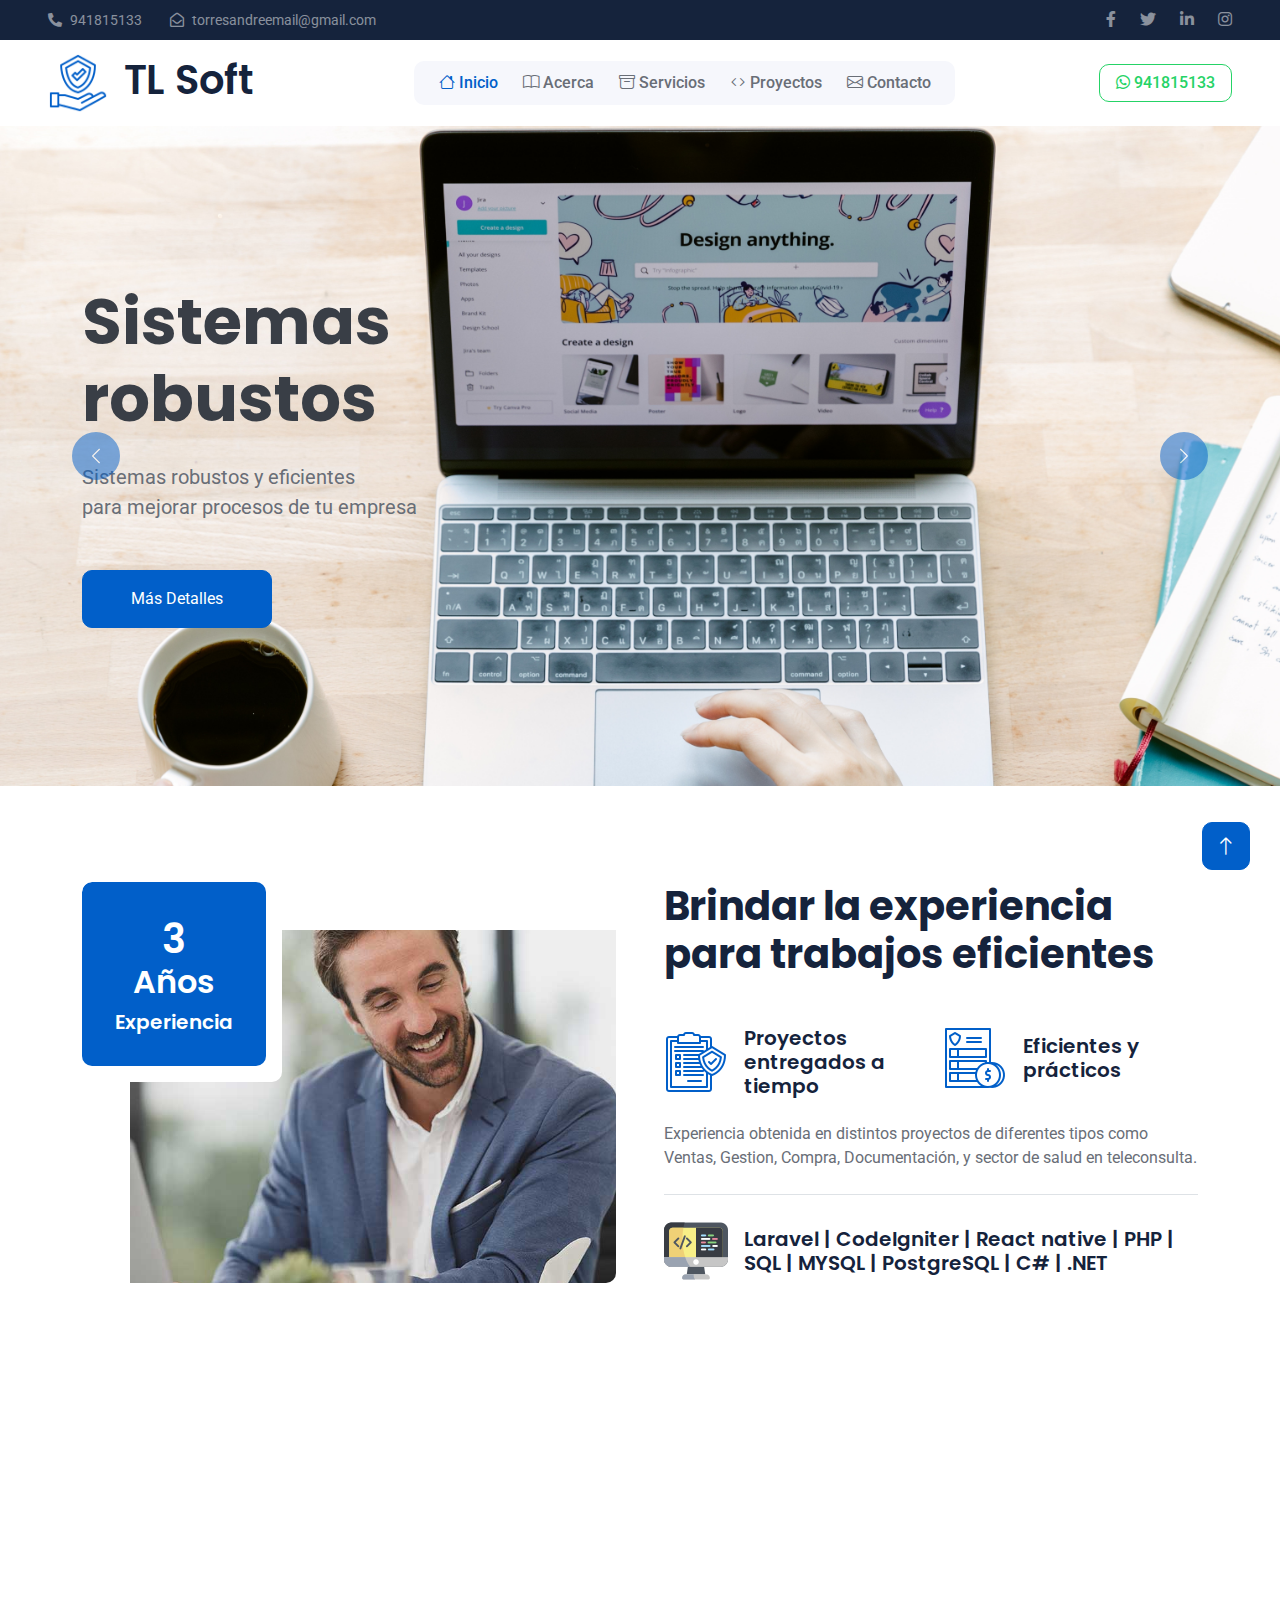
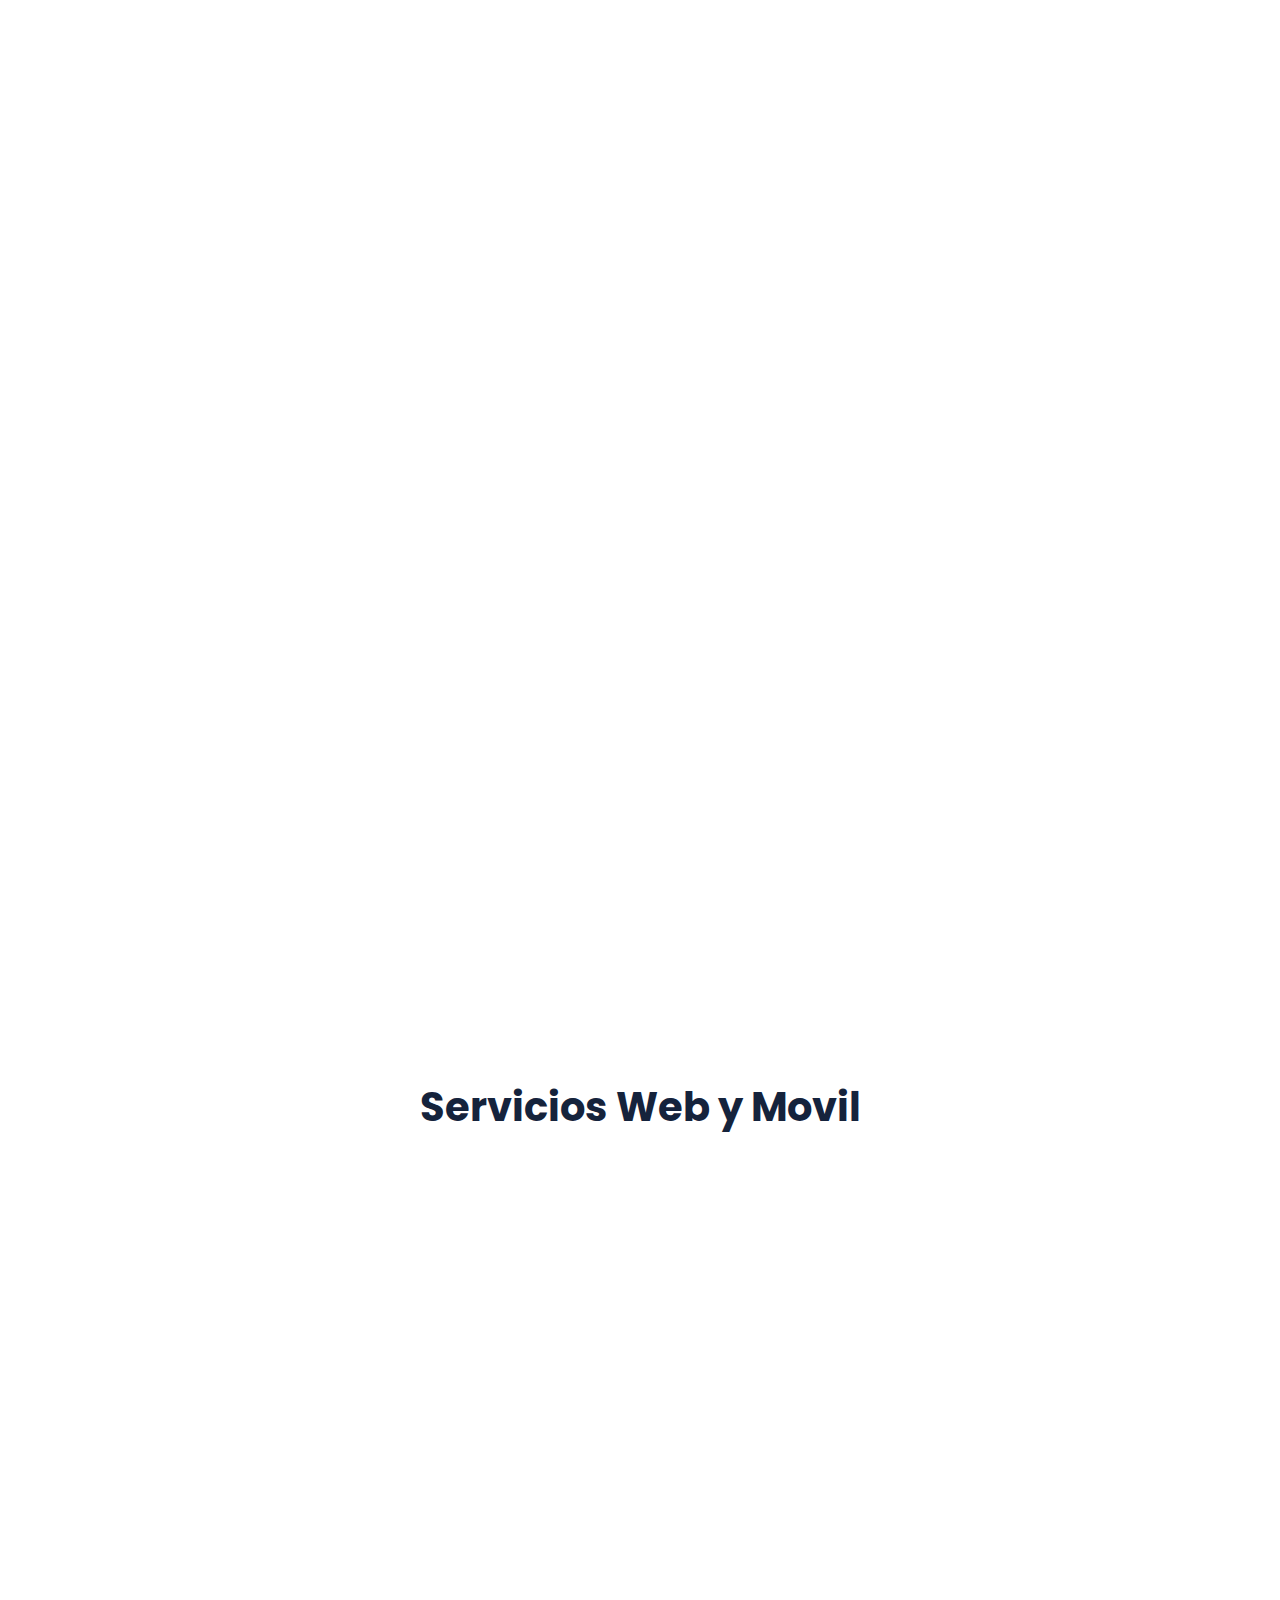
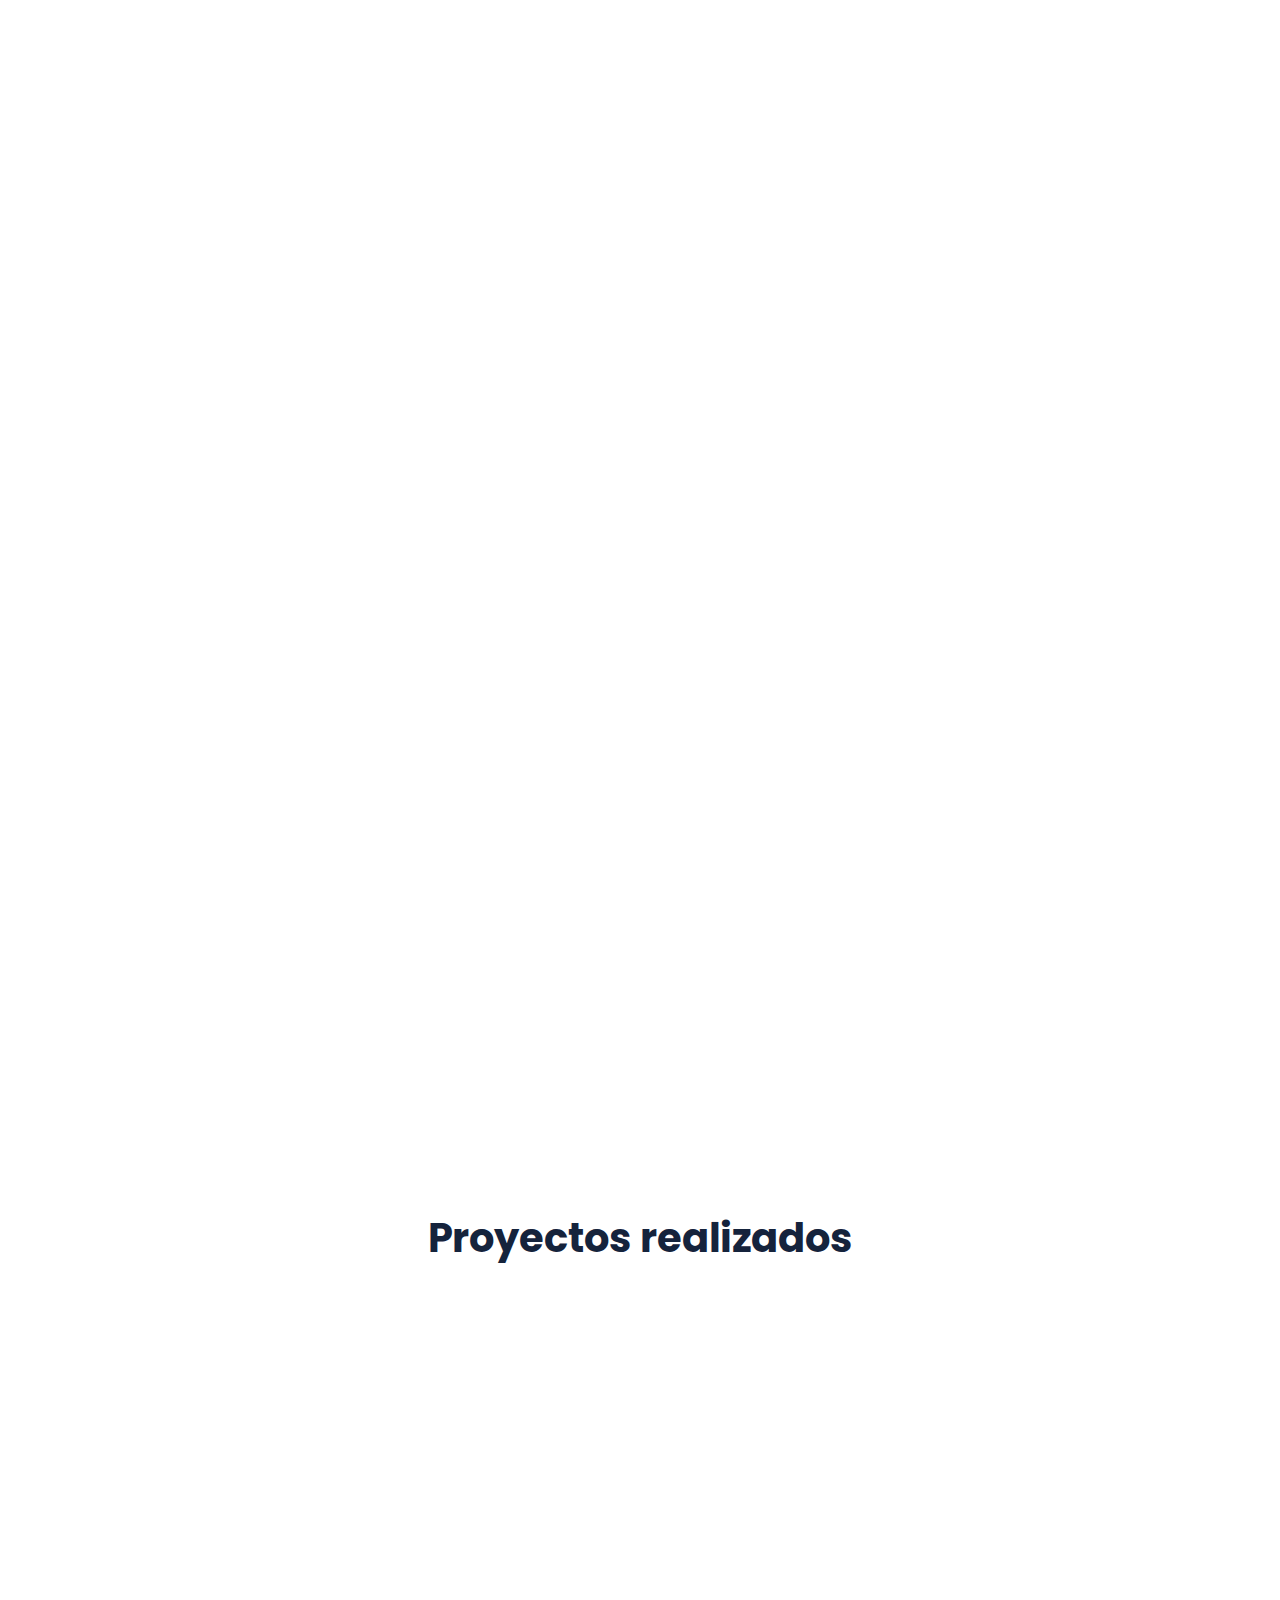
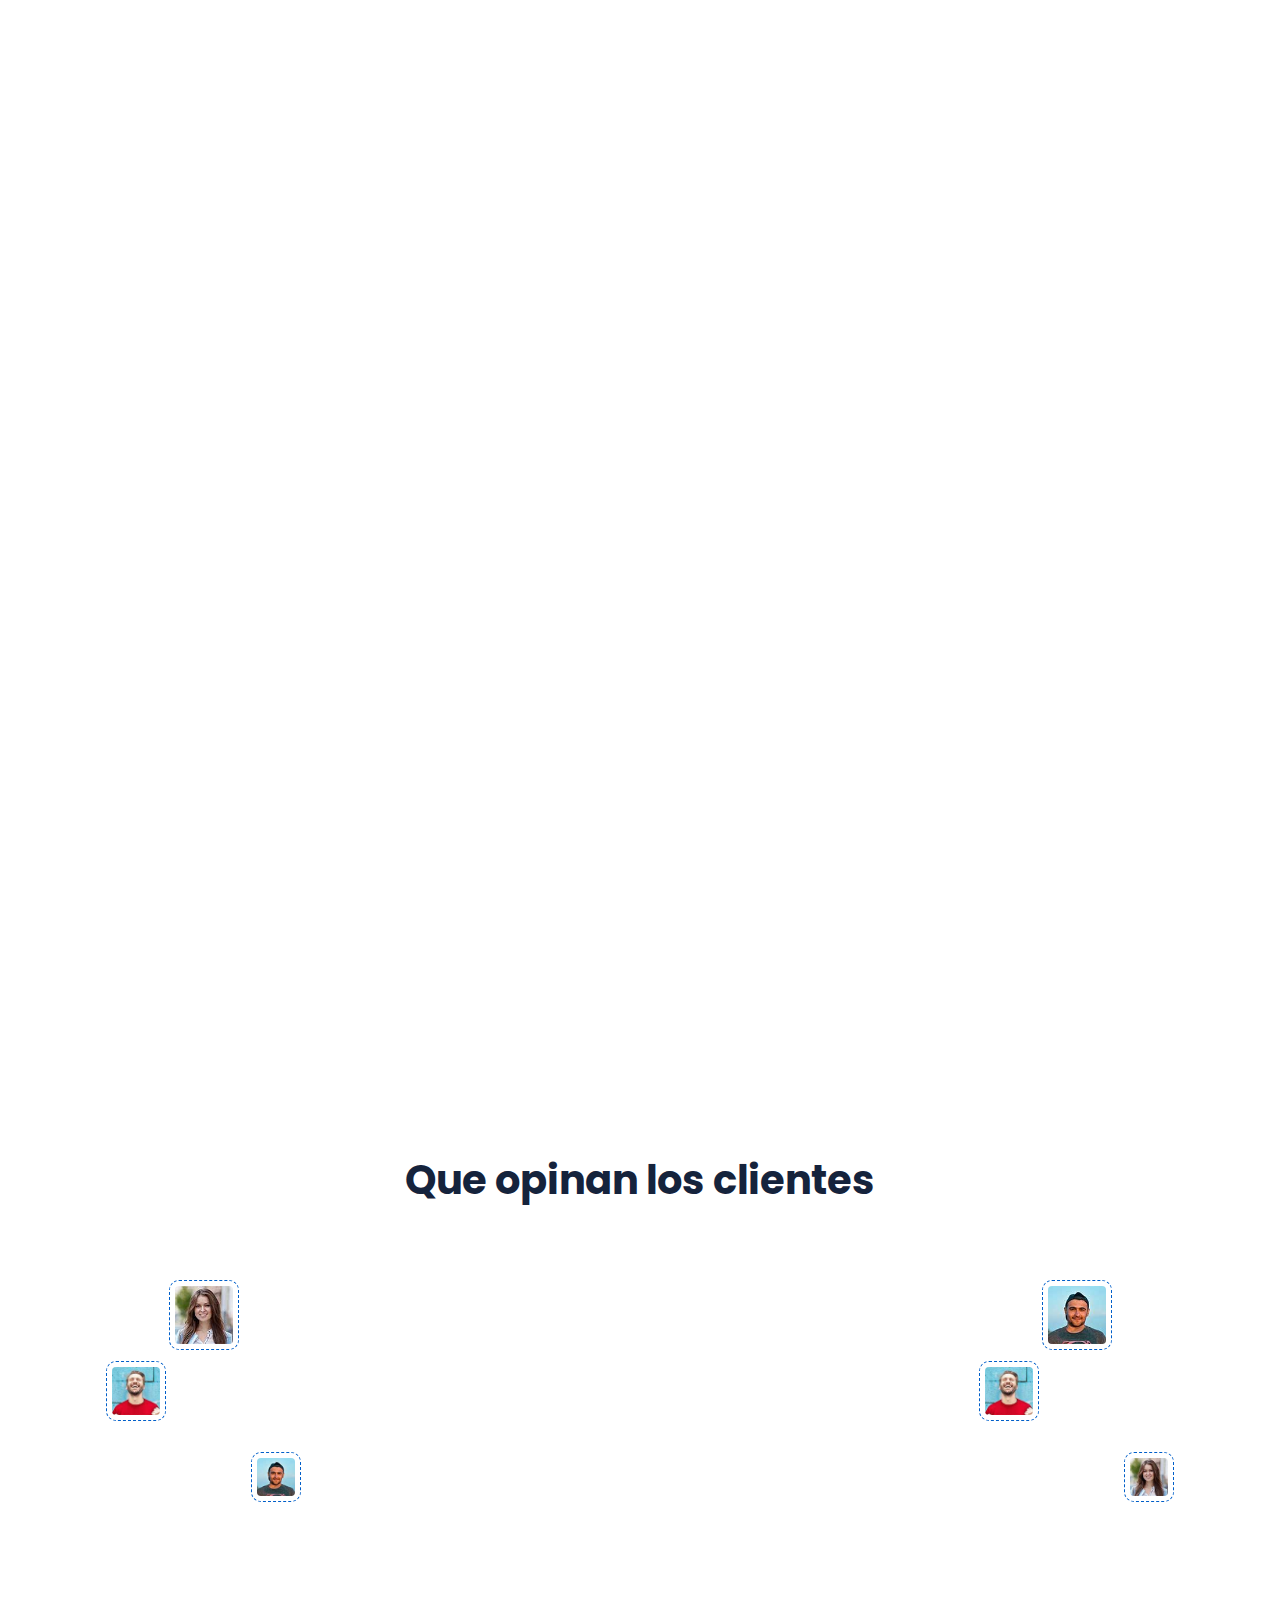
==== commit 0fe7cab9: "subir" ====
--- a/index.html
+++ b/index.html
@@ -8,7 +8,7 @@
     <meta content="" name="description" />
 
     <!-- Favicon -->
-    <link href="img/favicon.ico" rel="icon" />
+    <link href="img/icon/icon-02-light.png" rel="icon" />
 
     <!-- Google Web Fonts -->
     <link rel="preconnect" href="https://fonts.googleapis.com" />
@@ -111,10 +111,10 @@
       </button>
       <div class="collapse navbar-collapse" id="navbarCollapse">
         <div class="navbar-nav mx-auto bg-light rounded pe-4 py-3 py-lg-0">
-          <a href="index.html" class="nav-item nav-link active">Inicio</a>
-          <a href="#" class="nav-item nav-link">Acerca</a>
-          <a href="#" class="nav-item nav-link">Servicios</a>
-          <a href="#" class="nav-item nav-link">Proyectos</a>
+          <a href="index.html" class="nav-item nav-link active"><i class="bi bi-house"></i>  Inicio</a>
+          <a href="about.html" class="nav-item nav-link"> <i class="bi bi-book"></i>  Acerca</a>
+          <a href="service.html" class="nav-item nav-link"><i class="bi bi-archive"></i>  Servicios</a>
+          <a href="proyectos.html" class="nav-item nav-link"><i class="bi bi-code"></i>  Proyectos</a>
           <!-- <div class="nav-item dropdown">
             <a
               href="#"
@@ -130,10 +130,10 @@
               <a href="404.html" class="dropdown-item">404 Page</a>
             </div>
           </div> -->
-          <a href="contact.html" class="nav-item nav-link">Contacto</a>
-        </div>
-      </div>
-      <a href="https://wa.me/+51941815133" class="btn  px-3 d-none d-lg-block" style="background-color: #25D366;color: white;font-weight: 500;">
+          <a href="" class="nav-item nav-link"><i class="bi bi-envelope"></i> Contacto</a>
+        </div>
+      </div>
+      <a href="https://wa.me/+51941815133" class="btn  px-3 d-none d-lg-block" style="border-color: #25D366;color:#25D366;font-weight: 500;">
         <i class="fab fa-whatsapp"></i> 941815133</a>
     </nav>
     <!-- Navbar End -->
@@ -152,7 +152,7 @@
                       Sistemas <br> robustos
                     </h1>
                     <p class="fs-5 text-body mb-5">
-                      Sistemas robustos y eficientes <br> para mejorar procesos
+                      Sistemas robustos y eficientes <br> para mejorar procesos de tu empresa
                     </p>
                     <a href="" class="btn btn-primary py-3 px-5"
                       >Más Detalles</a
@@ -173,7 +173,7 @@
                       Páginas web responsive
                     </h1>
                     <p class="fs-5 text-dark mb-5">
-                      Páginas web estaticas y dinamicas <br> adaptables a  cualquier dispositivos
+                      Páginas web estaticas y dinamicas <br> adaptables a  cualquier dispositivo
                     </p>
                     <a href="" class="btn btn-primary py-3 px-5"
                       >Más Detalles</a
@@ -333,7 +333,7 @@
                 </div>
                 <div class="col-sm-6">
                   <h1 class="display-5" data-toggle="counter-up">10</h1>
-                  <p class="fs-5 text-primary">Projects realziados</p>
+                  <p class="fs-5 text-primary">Proyectos realziados</p>
                 </div>
                
                 <div class="col-sm-6">
@@ -653,10 +653,10 @@
          
           <div class="col-lg-6 col-md-6 wow fadeInUp" data-wow-delay="0.3s">
             <div class="team-item rounded">
-              <img class="img-fluid" src="img/movil-pro.png" alt="" />
+              <img class="img-fluid" src="img/dardos.png" alt="" />
               <div class="text-center p-4">
-                <h5>Aplicativo gestión de hotel</h5>
-                <span>Móvil</span>
+                <h5>Página web </h5>
+                <span>Landing page</span>
               </div>
               
             </div>
@@ -666,7 +666,7 @@
               <img class="img-fluid" src="img/paginita.png" alt="" />
               <div class="text-center p-4">
                 <h5>Página web</h5>
-                <span>Web</span>
+                <span>Page Web</span>
               </div>
               
             </div>
@@ -686,6 +686,7 @@
              
             </div>
           </div>
+
           <div class="col-lg-6 col-md-6 wow fadeInUp" data-wow-delay="0.5s">
             <div class="team-item rounded">
               <img class="img-fluid" src="img/sis-prog.png" alt="" />
@@ -693,7 +694,26 @@
                 <h5>Sistema de ventas - POS</h5>
                 <span>Web</span>
               </div>
-             
+            </div>
+          </div>
+
+          <div class="col-lg-6 col-md-6 wow fadeInUp" data-wow-delay="0.5s">
+            <div class="team-item rounded">
+              <img class="img-fluid" src="img/movil-pro.png" alt="" />
+              <div class="text-center p-4">
+                <h5>Aplicativo de gestión de Hotel</h5>
+                <span>App Móvil</span>
+              </div>
+            </div>
+          </div>
+
+          <div class="col-lg-6 col-md-6 wow fadeInUp" data-wow-delay="0.5s">
+            <div class="team-item rounded">
+              <img class="img-fluid" src="img/asist.png" alt="" />
+              <div class="text-center p-4">
+                <h5>Aplicativo de asistencias</h5>
+                <span>App Móvil</span>
+              </div>
             </div>
           </div>
         
@@ -734,7 +754,7 @@
                 <img
                   class="img-fluid  mx-auto mb-4"
                   src="img/life.png"
-                  alt=""
+                  alt="" style="width: fit-content;"
                 />
                 <p class="fs-5">
                   Sistema seguro y rapido
@@ -746,7 +766,7 @@
                 <img
                   class="img-fluid  mx-auto mb-4"
                   src="img/peru.png"
-                  alt=""
+                  alt=""  style="width: fit-content;"
                 />
                 <p class="fs-5">
                   Sistema de gestion optimo para el trabajo
@@ -758,12 +778,24 @@
                 <img
                   class="img-fluid  mx-auto mb-4"
                   src="img/logo.png"
-                  alt=""
+                  alt="" style="width: fit-content;"
                 />
                 <p class="fs-5">
                   Página web vistosa y intuitiva
                 </p>
                 <h5>Dardos Perú</h5>
+                <!-- <span>Profession</span> -->
+              </div>
+              <div class="testimonial-item text-center">
+                <img
+                  class="img-fluid  mx-auto mb-4"
+                  src="img/publicinap.png"
+                  alt="" style="width: fit-content;"
+                />
+                <p class="fs-5">
+                  Página web explicativa y eficiente
+                </p>
+                <h5>Publicinap</h5>
                 <!-- <span>Profession</span> -->
               </div>
             </div>
@@ -835,7 +867,7 @@
           </div>
           <div class="col-lg-3 col-md-6">
             <h5 class="text-light mb-4">Links</h5>
-            <a class="btn btn-link" href="">Acerca </a>
+            <a class="btn btn-link" href="about.html">Acerca </a>
             <a class="btn btn-link" href="">Contacto </a>
             <a class="btn btn-link" href="">Servicios</a>
             <!-- <a class="btn btn-link" href="">Terms & Condition</a> -->
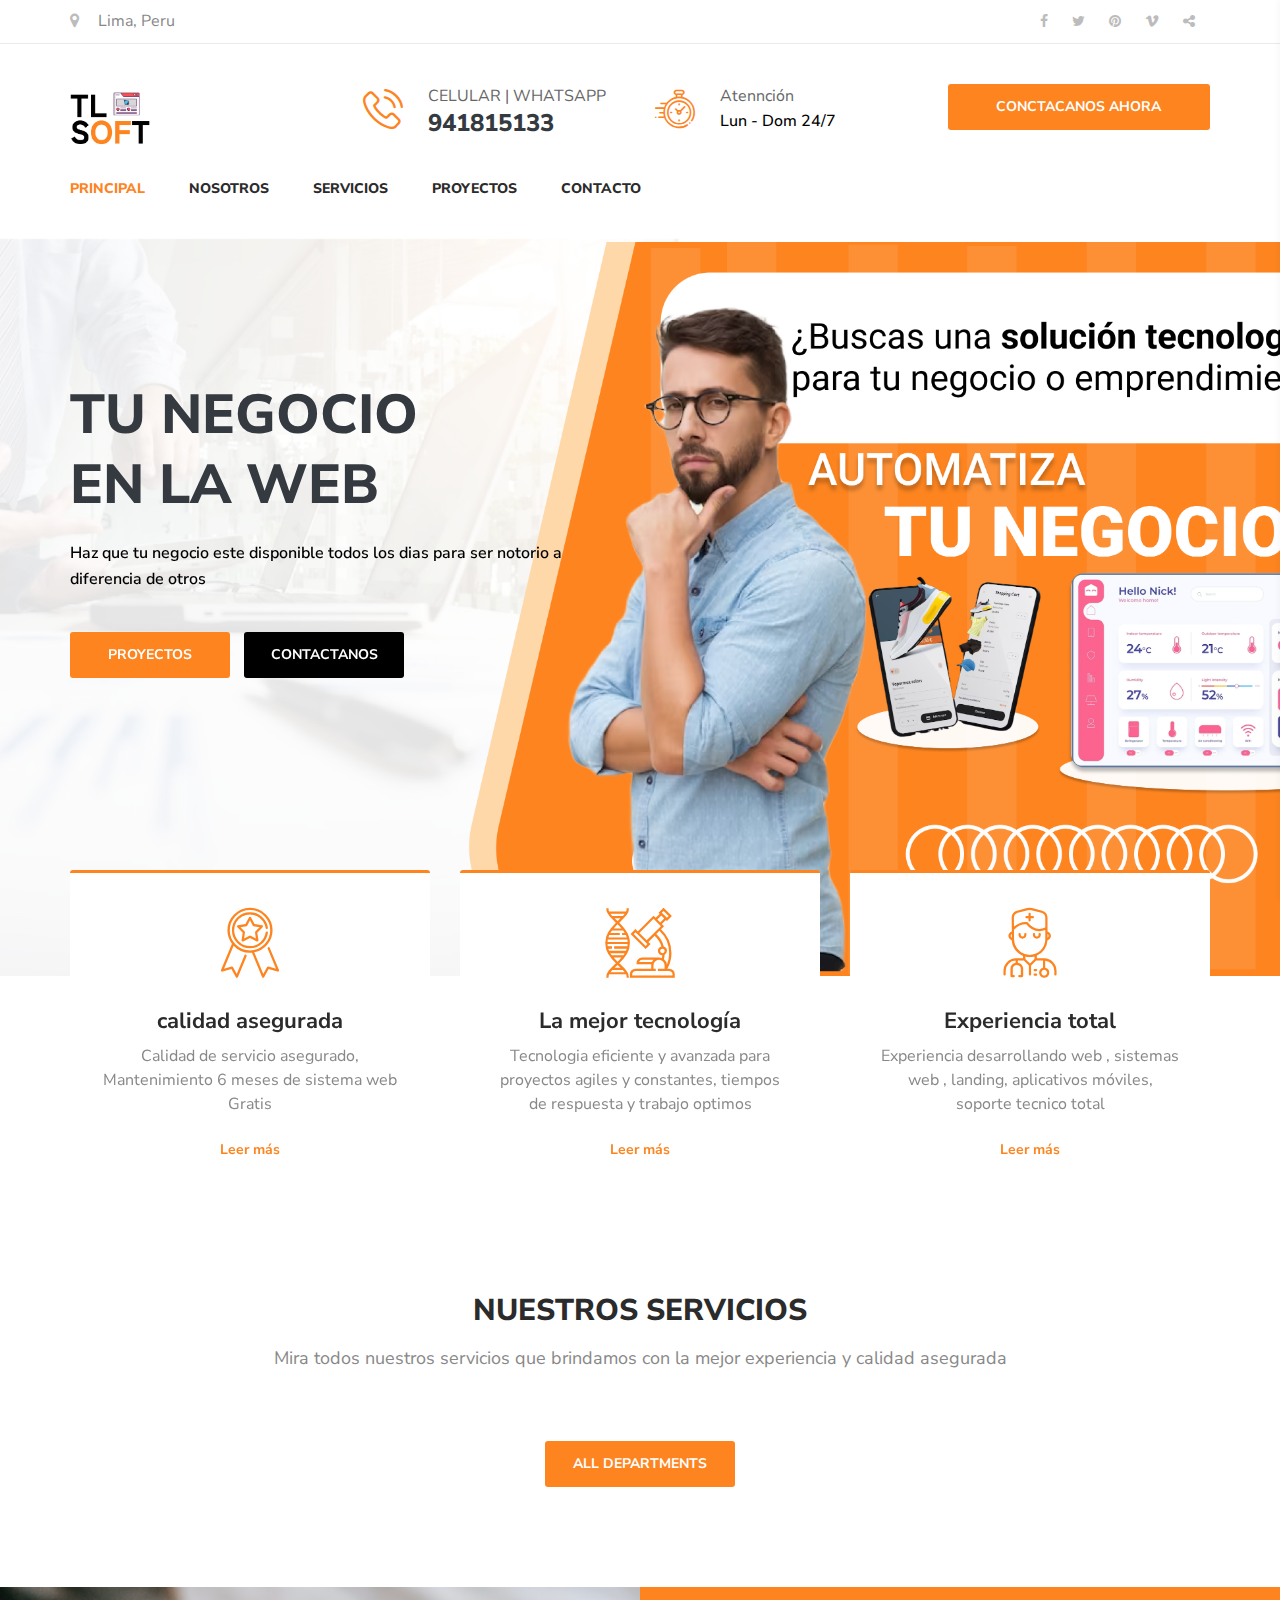
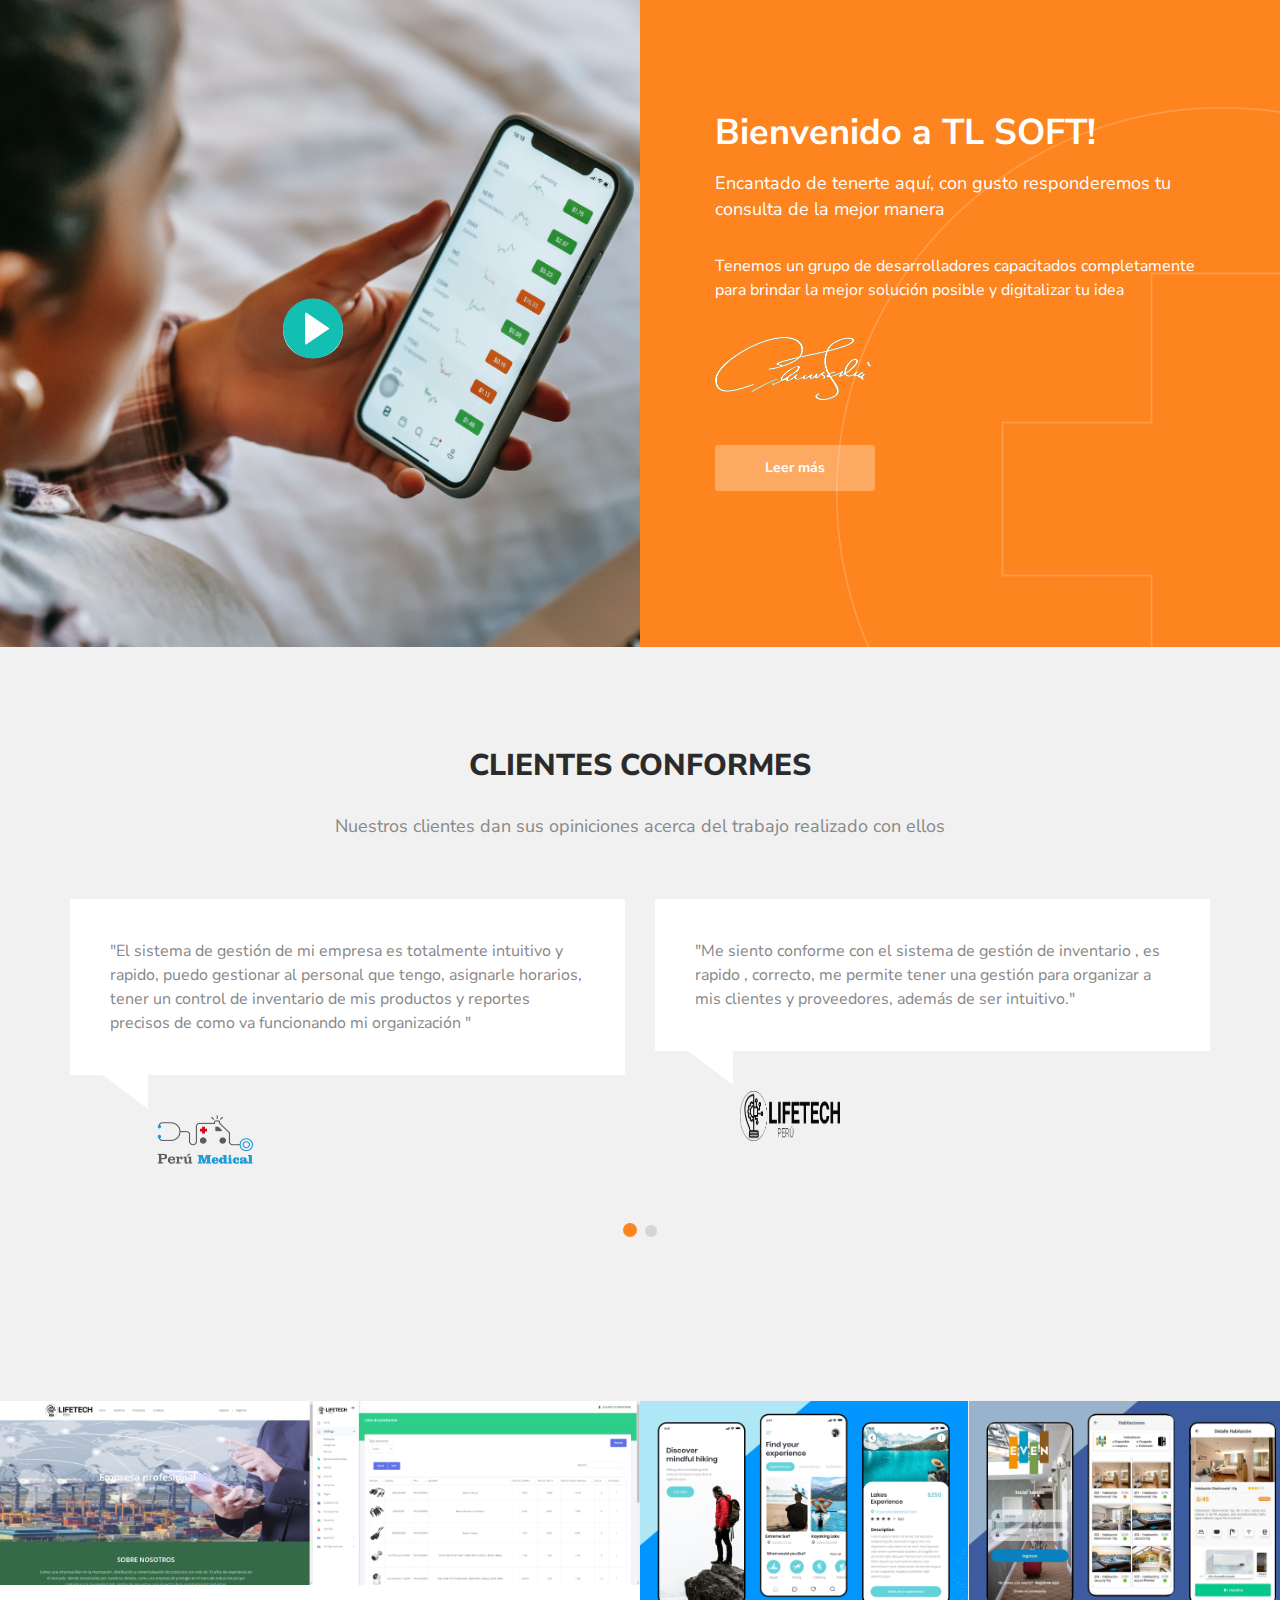
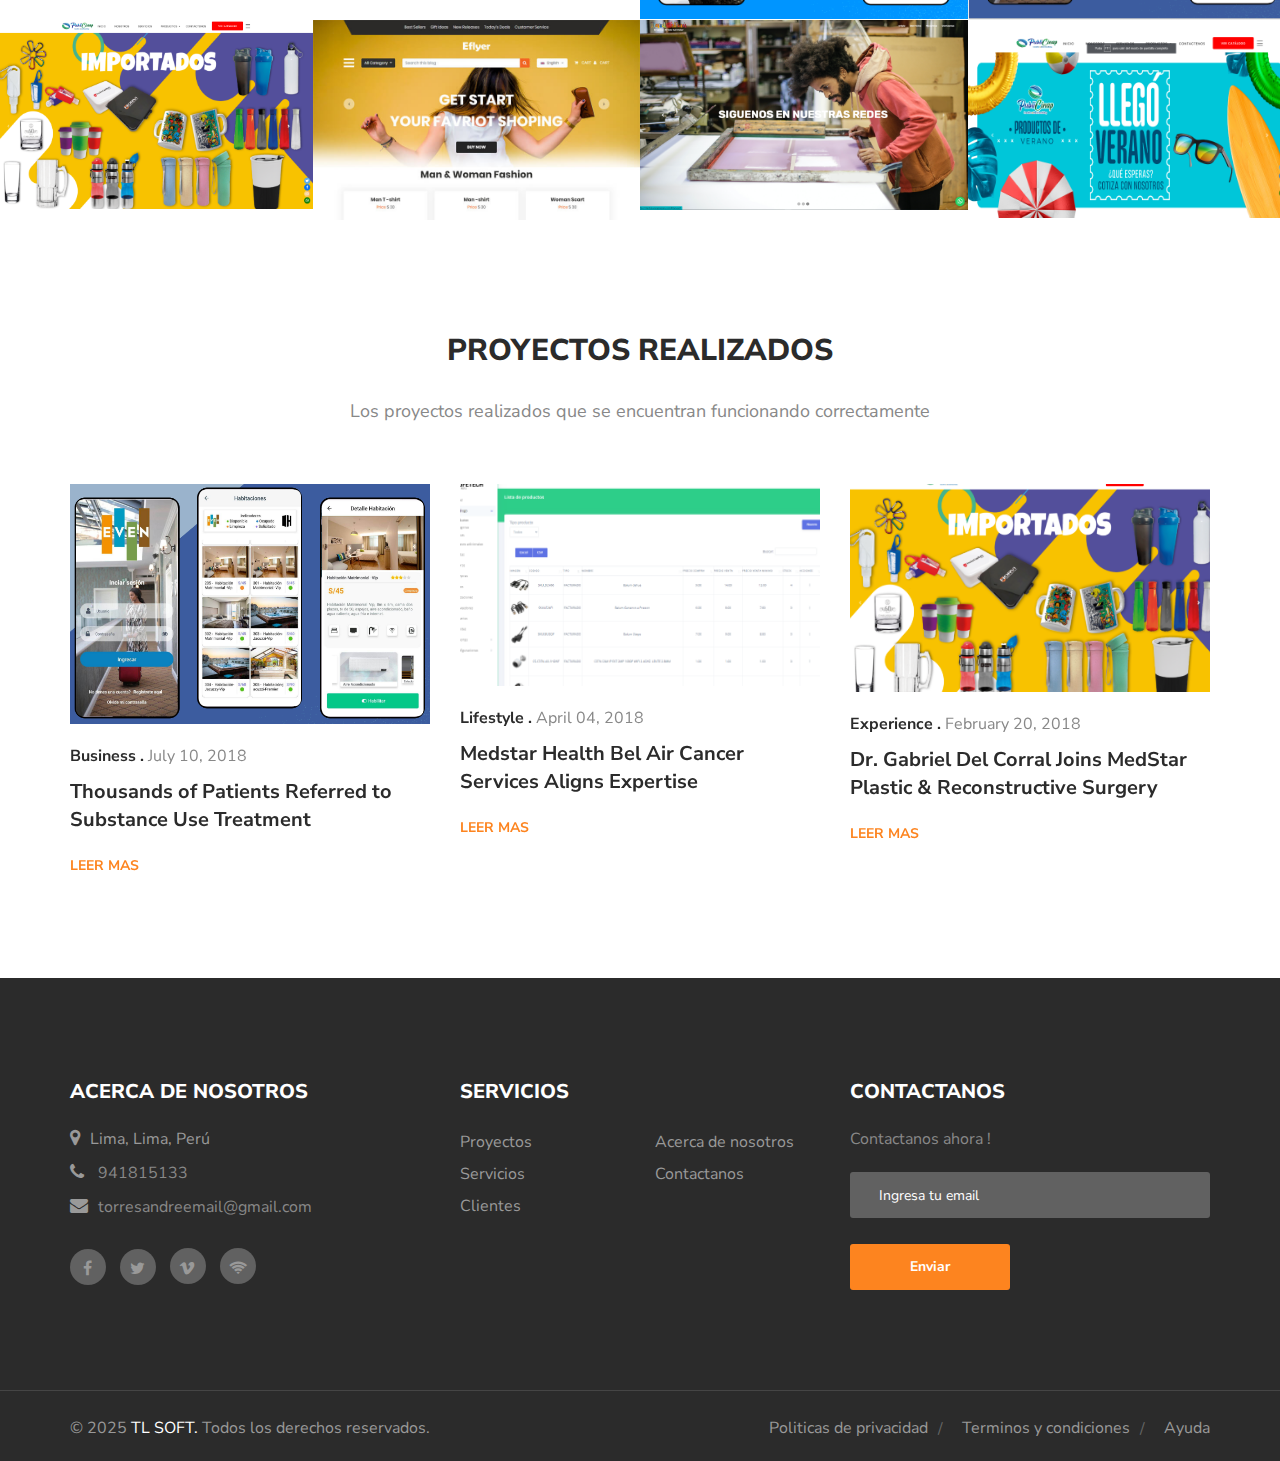
==== commit c80080e5: "subida" ====
--- a/index.html
+++ b/index.html
@@ -1,930 +1,833 @@
 <!DOCTYPE html>
 <html lang="en">
-  <head>
-    <meta charset="utf-8" />
-    <title>LPTA</title>
-    <meta content="width=device-width, initial-scale=1.0" name="viewport" />
-    <meta content="" name="keywords" />
-    <meta content="" name="description" />
-
-    <!-- Favicon -->
-    <link href="img/icon/icon-02-light.png" rel="icon" />
-
-    <!-- Google Web Fonts -->
-    <link rel="preconnect" href="https://fonts.googleapis.com" />
-    <link rel="preconnect" href="https://fonts.gstatic.com" crossorigin />
-    <link
-      href="https://fonts.googleapis.com/css2?family=Roboto:wght@400;500&family=Poppins:wght@600;700&display=swap"
-      rel="stylesheet"
-    />
-
-    <!-- Icon Font Stylesheet -->
-    <link
-      href="https://cdnjs.cloudflare.com/ajax/libs/font-awesome/5.10.0/css/all.min.css"
-      rel="stylesheet"
-    />
-    <link
-      href="https://cdn.jsdelivr.net/npm/bootstrap-icons@1.4.1/font/bootstrap-icons.css"
-      rel="stylesheet"
-    />
-
-    <!-- Libraries Stylesheet -->
-    <link href="lib/animate/animate.min.css" rel="stylesheet" />
-    <link href="lib/owlcarousel/assets/owl.carousel.min.css" rel="stylesheet" />
-
-    <!-- Customized Bootstrap Stylesheet -->
-    <link href="css/bootstrap.min.css" rel="stylesheet" />
-
-    <!-- Template Stylesheet -->
-    <link href="css/style.css" rel="stylesheet" />
-  </head>
-
-  <body>
-    <!-- Spinner Start -->
-    <div
-      id="spinner"
-      class="show bg-white position-fixed translate-middle w-100 vh-100 top-50 start-50 d-flex align-items-center justify-content-center"
-    >
-      <div class="spinner-grow text-primary" role="status"></div>
-    </div>
-    <!-- Spinner End -->
-
-    <!-- Topbar Start -->
-    <div
-      class="container-fluid bg-dark text-white-50 py-2 px-0 d-none d-lg-block"
-    >
-      <div class="row gx-0 align-items-center">
-        <div class="col-lg-7 px-5 text-start">
-          <div class="h-100 d-inline-flex align-items-center me-4">
-            <small class="fa fa-phone-alt me-2"></small>
-            <small>941815133</small>
-          </div>
-          <div class="h-100 d-inline-flex align-items-center me-4">
-            <small class="far fa-envelope-open me-2"></small>
-            <small>torresandreemail@gmail.com</small>
-          </div>
-          <div class="h-100 d-inline-flex align-items-center me-4">
-            <!-- <small class="far fa-clock me-2"></small> -->
-            <!-- <small>Mon - Fri : 09 AM - 09 PM</small> -->
-          </div>
-        </div>
-        <div class="col-lg-5 px-5 text-end">
-          <div class="h-100 d-inline-flex align-items-center">
-            <a class="text-white-50 ms-4" href=""
-              ><i class="fab fa-facebook-f"></i
-            ></a>
-            <a class="text-white-50 ms-4" href=""
-              ><i class="fab fa-twitter"></i
-            ></a>
-            <a class="text-white-50 ms-4" href=""
-              ><i class="fab fa-linkedin-in"></i
-            ></a>
-            <a class="text-white-50 ms-4" href=""
-              ><i class="fab fa-instagram"></i
-            ></a>
-          </div>
-        </div>
-      </div>
-    </div>
-    <!-- Topbar End -->
-
-    <!-- Navbar Start -->
-    <nav
-      class="navbar navbar-expand-lg bg-white navbar-light sticky-top px-4 px-lg-5"
-    >
-      <a href="index.html" class="navbar-brand d-flex align-items-center">
-        <h1 class="m-0">
-          <img
-            class="img-fluid me-3"
-            src="img/icon/icon-02-primary.png"
-            alt=""
-          />TL Soft
-        </h1>
-      </a>
-      <button
-        type="button"
-        class="navbar-toggler"
-        data-bs-toggle="collapse"
-        data-bs-target="#navbarCollapse"
-      >
-        <span class="navbar-toggler-icon"></span>
-      </button>
-      <div class="collapse navbar-collapse" id="navbarCollapse">
-        <div class="navbar-nav mx-auto bg-light rounded pe-4 py-3 py-lg-0">
-          <a href="index.html" class="nav-item nav-link active"><i class="bi bi-house"></i>  Inicio</a>
-          <a href="about.html" class="nav-item nav-link"> <i class="bi bi-book"></i>  Acerca</a>
-          <a href="service.html" class="nav-item nav-link"><i class="bi bi-archive"></i>  Servicios</a>
-          <a href="proyectos.html" class="nav-item nav-link"><i class="bi bi-code"></i>  Proyectos</a>
-          <!-- <div class="nav-item dropdown">
-            <a
-              href="#"
-              class="nav-link dropdown-toggle"
-              data-bs-toggle="dropdown"
-              >Pages</a
-            >
-            <div class="dropdown-menu bg-light border-0 m-0">
-              <a href="feature.html" class="dropdown-item">Features</a>
-              <a href="appointment.html" class="dropdown-item">Appointment</a>
-              <a href="team.html" class="dropdown-item">Team Members</a>
-              <a href="testimonial.html" class="dropdown-item">Testimonial</a>
-              <a href="404.html" class="dropdown-item">404 Page</a>
-            </div>
-          </div> -->
-          <a href="" class="nav-item nav-link"><i class="bi bi-envelope"></i> Contacto</a>
-        </div>
-      </div>
-      <a href="https://wa.me/+51941815133" class="btn  px-3 d-none d-lg-block" style="border-color: #25D366;color:#25D366;font-weight: 500;">
-        <i class="fab fa-whatsapp"></i> 941815133</a>
-    </nav>
-    <!-- Navbar End -->
-
-    <!-- Carousel Start -->
-    <div class="container-fluid p-0 mb-5 wow fadeIn" data-wow-delay="0.1s">
-      <div id="header-carousel" class="carousel slide" data-bs-ride="carousel">
-        <div class="carousel-inner">
-          <div class="carousel-item active">
-            <img class="w-100" src="img/carousel-2.jpg" alt="Image" />
-            <div class="carousel-caption">
-              <div class="container">
-                <div class="row">
-                  <div class="col-12 col-lg-6">
-                    <h1 class="display-3 mb-4 animated slideInDown" style="color: #393E46 ;">
-                      Sistemas <br> robustos
-                    </h1>
-                    <p class="fs-5 text-body mb-5">
-                      Sistemas robustos y eficientes <br> para mejorar procesos de tu empresa
-                    </p>
-                    <a href="" class="btn btn-primary py-3 px-5"
-                      >Más Detalles</a
-                      
-                    >
-                  </div>
+   <head>
+      <meta charset="utf-8">
+      <meta name="title" content="Meditex">
+      <meta property="fb:app_id" content="312" /> 
+      <meta property="og:type"  content="Medical" /> 
+      <meta property="og:url"   content="http://steelthemes.com/demo/Elango/meditex-final/" /> 
+      <meta property="og:title" content="Meditex">
+      <meta property="og:image" content="http://steelthemes.com/demo/Elango/meditex-final/assets/image/fbimg-210x210.jpg">
+      <meta property="og:description"    content="Meditex is html 5 Template">
+      <meta name="full-screen" content="yes">
+      <meta name="theme-color" content="#13bfb3">
+      <!-- Responsive -->
+      <meta http-equiv="X-UA-Compatible" content="IE=edge">
+      <meta name="viewport" content="width=device-width, initial-scale=1.0, maximum-scale=1.0, user-scalable=0">
+      <!--[if lt IE 9]><script src="https://cdnjs.cloudflare.com/ajax/libs/html5shiv/3.7.3/html5shiv.js"></script><![endif]-->
+       <!--[if lt IE 9]><script src="js/respond.js"></script><![endif]-->
+      <title>TL SOFT | DESARROLLO</title>
+      <link rel="stylesheet" type="text/css" href="assets/css/style.css">
+      <link rel="stylesheet" type="text/css" href="assets/css/responsive.css">
+      <link rel="stylesheet" type="text/css" href="assets/fonts/font/flaticon.css">
+      <link rel="stylesheet" type="text/css" href="assets/js/lightbox-jscss/css/lightgallery.min.css">
+      <!-- Favicon -->
+      <link rel="icon" type="image/png" href="assets/image/fav/logo.jpg" sizes="32x32">
+      <link rel="icon" type="image/png" href="assets/image/fav/logo.jpg" sizes="16x16">
+    
+   </head>
+   <body class="sbar_color_two">
+      <!--Start Preloader -->
+     <div class="preloader"></div>
+     <!--End Preloader --> 
+      <div class="page-wapper home-page-two">
+         <header class="site-header" id="header-two">
+            <div class="top-bar">
+               <div class="container">
+                  <div  class="row clearfix">
+                     <div class="col-lg-12">
+                        <div class="float-left">
+                           <p><i class="fa fa-map-marker"></i> Lima, Peru </p>
+                        </div>
+                        <div class="float-right ">
+                           <div class="inner-sec">
+                              <ul class="social-media">
+                                 <li><a href="#"><i class="fa fa-facebook"></i></a></li>
+                                 <li><a href="#"><i class="fa fa-twitter"></i></a></li>
+                                 <li><a href="#"><i class="fa fa-pinterest"></i></a></li>
+                                 <li><a href="#"><i class="fa fa-vimeo"></i></a></li>
+                                 <li><a href="#"><i class="fa fa-share-alt"></i></a></li>
+                              </ul>
+                              <div class="dropdown language-drp">
+                               
+                              </div>
+                           </div>
+                        </div>
+                     </div>
+                  </div>
+               </div>
+            </div>
+            <div class="mid_bar">
+                <div class="container">
+                    <div class="row">
+                        <div class="col-lg-3 col-md-3 mid-lo">
+                            <div class="site_logo">
+                                <a class="site_lo" href="index.html"><img src="assets/image/logo.png" class="img-fluid" style="width: 80px;" alt="img"></a>
+                            </div> 
+                        </div>
+                        <div class="col-lg-3 col-md-3 mid-c">
+                            <div class="mid_contact_text">
+                            <span class="flaticon-phone-1 icon"></span>
+                            <div class="con_text">
+                               <p>CELULAR | WHATSAPP </p>
+                               <span class="num"> <a href="https://api.whatsapp.com/send/?phone=%2B51941815133&text&type=phone_number&app_absent=0" class="text-dark">941815133</a></span>
+                            </div>
+                            </div>
+                        </div>
+                        <div class="col-lg-3 col-md-3 mid-c">
+                            <div class="mid_contact_text">
+                                <span class="flaticon-time icon"></span>
+                                <div class="con_text">
+                                    <p>Atennción</p>
+                                    <span> Lun - Dom    24/7  </span>
+                                 </div>
+                            </div>
+                        </div>
+                        <div class="col-lg-3 col-md-3 mid-c mid-mid">
+                            <div class="mid_contact_text">
+                               <a href="https://api.whatsapp.com/send/?phone=%2B51941815133&text&type=phone_number&app_absent=0" class="theme-btn">CONCTACANOS AHORA</a>
+                            </div>
+                        </div>
+                    </div>
                 </div>
-              </div>
-            </div>
-          </div>
-          <div class="carousel-item ">
-            <img class="w-100" src="img/carousel-1.jpg" alt="Image" />
-            <div class="carousel-caption">
-              <div class="container">
-                <div class="row">
-                  <div class="col-12 col-lg-6">
-                    <h1 class="display-3 mb-4 animated slideInDown" style="color: #303841;font-weight:bold;">
-                      Páginas web responsive
-                    </h1>
-                    <p class="fs-5 text-dark mb-5">
-                      Páginas web estaticas y dinamicas <br> adaptables a  cualquier dispositivo
-                    </p>
-                    <a href="" class="btn btn-primary py-3 px-5"
-                      >Más Detalles</a
-                    >
-                  </div>
-                </div>
-              </div>
-            </div>
-          </div>
+            </div>
+            <div class="navbar navbar-expand-lg bsnav bsnav-sticky bsnav-sticky-slide">
+                  <div class="container">
+                        <a class="navbar-brand mobile-show" href="#"><img src="assets/image/fav/logo.jpg" class="img-fluid" style="width: 35px;" alt="img"></a>
+                     <button class="navbar-toggler toggler-spring"><span class="navbar-toggler-icon"></span></button>
+                     <div class="collapse navbar-collapse">
+                        <ul class="navbar-nav navbar-mobile  mr-auto">
+                           <li class="nav-item dropdown activee">
+                                 <a class="nav-link link_hd first-child" href="#">  Principal  </a>
+                           </li>
+
+
+                           <li class="nav-item dropdown">
+                              <a class="nav-link link_hd" href="#">  Nosotros </a>
+                           </li>
+                           
+                           <li class="nav-item dropdown">
+                                 <a class="nav-link link_hd" href="#">  Servicios </a>
+                                 <!-- <ul class="navbar-nav submenu">
+                                    <li class="nav-item"><a class="nav-link" href="department-grid-3-column.html">Department grid 3 column</a></li>
+                                    <li class="nav-item"><a class="nav-link" href="department-grid-4-column.html">Department grid 4 column</a></li>
+                                    <li class="nav-item"><a class="nav-link" href="department-listing.html">Department listing</a></li>
+                                    <li class="nav-item"><a class="nav-link" href="department-with-icon.html">Department with icons</a></li>
+                                    <li class="nav-item"><a class="nav-link" href="department-with-sidebar.html">Single department with sidebar</a></li>
+                                    <li class="nav-item"><a class="nav-link" href="department-with-no-sidebar.html">Single department no sidebar</a></li>
+                                 </ul> -->
+                              </li>
+                           <li class="nav-item dropdown">
+                              <a class="nav-link link_hd" href="#">  Proyectos  </a>
+                              <!-- <ul class="navbar-nav submenu">
+                                 <li class="nav-item"><a class="nav-link" href="case-grid.html">Case gird</a></li>
+                              <li class="nav-item"><a class="nav-link" href="case-masonry.html">Case masonry</a></li>
+                              <li class="nav-item"><a class="nav-link" href="care-listing.html">Care listing</a></li>
+                              <li class="nav-item"><a class="nav-link" href="single-case.html">Single case</a></li>
+                              <li class="nav-item"><a class="nav-link" href="aboutus.html">About us</a></li>
+                              <li class="nav-item"><a class="nav-link" href="contact.html">Contact us</a></li>
+                              <li class="nav-item"><a class="nav-link" href="our-doctors.html">Our doctors</a></li>
+                              <li class="nav-item"><a class="nav-link" href="single-doctors.html">Single doctor</a></li>
+                              <li class="nav-item"><a class="nav-link" href="book-an-appoinment.html">Book an appointment</a></li>
+                              <li class="nav-item"><a class="nav-link" href="time-table.html">Timetable</a></li>
+                              <li class="nav-item"><a class="nav-link" href="faqs.html">FAQs</a></li>
+                              </ul> -->
+                           </li>
+                           <li class="nav-item dropdown">
+                                 <a class="nav-link link_hd" href="#">  Contacto  </a>
+                                 <!-- <ul class="navbar-nav submenu">
+                                    <li class="nav-item"><a class="nav-link" href="blog-grid.html">Blog grid</a></li>
+                                    <li class="nav-item"><a class="nav-link" href="blog-with-sidebar.html">Blog with sidebar</a></li>
+                                    <li class="nav-item"><a class="nav-link" href="blog-single-post.html">Single post</a></li>
+                                 </ul> -->
+                              </li>
+                           <!-- <li class="nav-item dropdown">
+                                 <a class="nav-link link_hd" href="#">  Shop  </a>
+                                 <ul class="navbar-nav submenu">
+                                    <li class="nav-item"><a class="nav-link" href="shop.html">Shop</a></li>
+                                    <li class="nav-item"><a class="nav-link" href="product-details.html">Product detail</a></li>
+                                    <li class="nav-item"><a class="nav-link" href="shop-cart.html">Cart</a></li>
+                                    <li class="nav-item"><a class="nav-link" href="checkout.html">Checkout</a></li>
+                                 </ul>
+                           </li> -->
+                          
+                        </ul>
+                       
+                     </div>
+                  </div>
+               </div>
+            <!--End Main Header -->
+         </header>
+         <!------main-content------>
+         <main class="main-content">
+          
+
+
+     <!------main-slider------>
+     <section class="main-slider">
+      <div class="main-slider-carousel main-slider-two owl-carousel owl-theme" data-mdb-interval="true">
+         <div class="slide" style="background-image:url(assets/image/banner/home-2-banner-1.png)">
+            <div class="container text-left">
+               <div class="content ">
+                   <h1>Tu negocio <br/>en la web</h1>
+                   <div class="text">Haz que tu negocio este disponible todos los dias para ser notorio 
+                    a diferencia de otros</div>
+                   <div class="link-box">
+                        <a href="#" class="theme-btn ">Proyectos</a>
+                        <a href="#" class="theme-btn btn-dark">Contactanos</a>
+                   </div>
+               </div>
+           </div>
+         </div>
+         <div class="slide" style="background-image:url(assets/image/banner/home-2-banner-2.png)"> 
+            <div class="container text-left">
+                  <div class="content ">
+                        <h1>Crece en el<br/>
+                          mundo digital
+                            </h1>
+                        <div class="text">Tu información en internet siempre, consultarla desde tu dispositivo movil.</div>
+                        <div class="link-box">
+                              <a href="#" class="theme-btn ">Proyectos</a>
+                            <a href="#" class="theme-btn btn-dark">Contactanos</a>
+                        </div>
+                    </div>
+           </div>
+         </div>
+         <div class="slide" style="background-image:url(assets/image/banner/home-2-banner-3.png)"> 
+            <div class="container text-left">
+                  <div class="content ">
+                        <h1>Buscanos en las redes<br/>
+                            
+                            </h1>
+                        <div class="text">Enfocados cada dia en crecer y mejorar siempre !</div>
+                        <div class="link-box">
+                            <!-- <a href="#" class="theme-btn ">DEPARTMENTS</a> -->
+                            <a href="#" class="theme-btn btn-dark">Contactanos</a>
+                        </div>
+                    </div>
+               </div>
+         </div>
+      </div>
+   </section>
+<!------main-slider------>
+
+<!-------appointment-section----->
+         <section class="why_choose_us hm-two">
+            <div class="container">
+               <div class="row">
+                  <div class="col-lg-4 col-sm-6">
+                     <div class="why_choose_us_details">
+                        <span class="flaticon-medal-1 choose_icon"></span>
+                        <h2>calidad asegurada</h2>
+                        <p>Calidad de servicio asegurado, Mantenimiento 6 meses de sistema web Gratis</p>
+                        <a href="#">Leer más</a> 
+                     </div>
+                  </div>
+                  <div class="col-lg-4 col-sm-6">
+                        <div class="why_choose_us_details">
+                           <span class="flaticon-lab choose_icon"></span>
+                           <h2>La mejor tecnología</h2>
+                           <p>Tecnologia eficiente y avanzada para proyectos agiles y constantes, tiempos de respuesta y trabajo optimos
+                                 </p>
+                           <a href="#">Leer más</a> 
+                        </div>
+                     </div>
+                     <div class="col-lg-4 col-sm-6">
+                           <div class="why_choose_us_details">
+                              <span class="flaticon-doctor-2 choose_icon"></span>
+                              <h2>Experiencia total</h2>
+                              <p>Experiencia desarrollando web , sistemas web , landing, aplicativos móviles, soporte tecnico total </p>
+                           <a href="#">Leer más</a> 
+                           </div>
+                        </div>
+               </div>
+            </div>
+         </section>
+<!-------appointment-section----->
+
+
+<!-------appointment-section----->
+<section class="our_departments hm-two">
+      <div class="container">
+            <div class="row">
+                  <div class="col-lg-12">
+                        <div  class="heading clearfix">
+                              <h1>Nuestros servicios</h1>
+                              <p>Mira todos nuestros servicios que brindamos con la mejor experiencia y calidad asegurada</p>
+                        </div>
+                  </div>
+               </div>
+               <div class="row">
+                     <div class="col-lg-12 padding-zero">
+              <div class="owl-carousel owl-theme four-items">
+                 <div class="item">
+                 <div class="department_outer">
+                    <div class="image">
+                    <a href="#" class="link"></a><img src="assets/image/departments/department_1.jpg" class="img-fluid" alt="our-dep" />
+                  </div>
+                  <div class="department_content">
+                    <a href="#"> <h2>Psychiatry</h2></a> 
+                     <p>In its ongoing attempts to define, understand, and categorize disorders...</p>
+                     <a href="#" class="read_m">Read More</a>
+                  </div>
+               </div>
+            </div>
+            <div class="item">
+               <div class="department_outer">
+                     <div class="image">
+                           <a href="#" class="link"></a><img src="assets/image/departments/department_2.jpg" class="img-fluid" alt="our-dep" />
+                         </div>
+                  <div class="department_content">
+                        
+                           <a href="#"><h2>Ophthalmology</h2></a>
+                     <p>Our mission is to improve quality of life through the enhancement of vision...</p>
+                     <a href="#" class="read_m">Read More</a>
+                  </div>
+               </div>
+            </div>
+               <div class="item">
+                  <div class="department_outer">
+                        <div class="image">
+                              <a href="#" class="link"></a><img src="assets/image/departments/department_3.jpg" class="img-fluid" alt="our-dep" />
+                            </div>
+                  <div class="department_content">
+                        
+                           <a href="#"><h2>Cardiology</h2></a>
+                     <p>​Our areas of expertise make the department a national cardiac referral centre...</p>
+                     <a href="#" class="read_m">Read More</a>
+                  </div>
+               </div>
+            </div>
+               <div class="item">
+                  <div class="department_outer">
+                        <div class="image">
+                              <a href="#" class="link"></a><img src="assets/image/departments/department_4.jpg" class="img-fluid" alt="our-dep" />
+                            </div>
+                  <div class="department_content">
+                        
+                           <a href="#"><h2>Immunology</h2></a>
+                     <p>The immune system provides the defense for an organism to repel invasion...</p>
+                     <a href="#" class="read_m">Read More</a>
+                  </div>
+               </div>
+            </div>
+             
+               <div class="item">
+                  <div class="department_outer">
+                        <div class="image">
+                              <a href="#" class="link"></a><img src="assets/image/departments/department_2.jpg" class="img-fluid" alt="our-dep" />
+                            </div>
+                  <div class="department_content">
+                        
+                           <a href="#"><h2>Pulmonary</h2></a>
+                     <p>Medicol is one of the leading medical facilities in America for the diagnosis...</p>
+                     <a href="#" class="read_m">Read More</a>
+                  </div>
+               </div>
+               </div>
+            </div>
+               <div class="view_all_dep text-center">
+                  <a href="#" class="theme-btn">ALL DEPARTMENTS</a>
+               </div>
+            </div>
+         </div>
+      </div>
+   </section>
+<!-------department-section----->
+
+
+<!--------------welcome-meditex-------->
+<section class="welcm_sec hme-two">
+   <div class="container-fluid pd-0">
+      <div class="row">
+         <div class="col-lg-6 pd-0">
+            <div class="welcm_sec_content lft">
+                  <div class="video-holder">
          
-          <div class="carousel-item ">
-            <img class="w-100" src="img/carousel-3.jpg" alt="Image" />
-            <div class="carousel-caption">
-              <div class="container">
-                <div class="row">
-                  <div class="col-12 col-lg-6">
-                    <h1 class="display-3 mb-4 animated " style="color: #fefefe;">
-                      Aplicativos moviles 
-                    </h1>
-                    <p class="fs-5 text-white mb-5">
-                      Aplicativos multiplataforma nativos <br> optimos y eficientes 
-                    </p>
-                    <a href="" class="btn btn-primary py-3 px-5"
-                      >Más Detalles</a
-                    >
-                  </div>
-                </div>
-              </div>
-            </div>
-          </div> 
-
-
-        </div>
-        <button
-          class="carousel-control-prev"
-          type="button"
-          data-bs-target="#header-carousel"
-          data-bs-slide="prev"
-        >
-          <span class="carousel-control-prev-icon" aria-hidden="true"></span>
-          <span class="visually-hidden">Previous</span>
-        </button>
-        <button
-          class="carousel-control-next"
-          type="button"
-          data-bs-target="#header-carousel"
-          data-bs-slide="next"
-        >
-          <span class="carousel-control-next-icon" aria-hidden="true"></span>
-          <span class="visually-hidden">Next</span>
-        </button>
-      </div>
-    </div>
-    <!-- Carousel End -->
-
-    <!-- About Start -->
-    <div class="container-xxl py-5">
+                           <div class="icon">
+                              <a class="html5lightbox bg" title="Solution Video Gallery" href="https://www.youtube.com/watch?v=PdnUZpjmxso"><span class="flaticon-multimedia"></span></a>   
+                           </div>
+                  </div>
+            </div>
+         </div>
+         <div class="col-lg-6 col-md-12 ">
+            <div class="welcm_sec_content rgt ">
+                           <h2>Bienvenido a TL SOFT!</h2>
+                           <h6>Encantado de tenerte aquí, con gusto responderemos tu consulta de la mejor manera</h6>
+                           <p>Tenemos un grupo de desarrolladores capacitados completamente para brindar la mejor solución posible y digitalizar tu idea </p>
+                           <img src="assets/image/welcome/hm-2-welcome_sign.png" class="img-fluid" alt="sin" /><br/>
+                           <a  href="#" class="theme-btn">Leer más</a>
+                   
+             </div>
+         </div>   
+      </div>
+   </div>
+</section>
+
+
+<!--------------welcome-meditex-------->
+
+
+<!-- <div class="top_doctors hme-two">
+   <div class="container">
+      <div class="row">
+         <div class="col-lg-12">
+            <div class="heading">
+               <h1>Top Doctors In Meditex</h1>
+               <p>Whether you need a second opinion or answers to personal health questions, Best Doctors can help.</p>
+            </div>
+      </div>
+      </div>
+      <div class="row">
+            <div class="col-lg-4 col-md-12 col-sm-12">
+                  <div class="nav flex-column nav-pills" id="v-pills-tab" role="tablist" aria-orientation="vertical">
+                        <a class="nav-link active" id="doctor_details_one" data-toggle="pill" href="#doctor_details_on" role="tab" aria-controls="doctor_details_on" aria-selected="true">
+                           <img src="assets/image/profile_img/home-2-profile-img-1.png" class="img-fluid doc_profile_image" alt="pof" />
+                           <div class="doc_name">
+                              <h2>Dr. Genoveva Leannon</h2>
+                              <p>Internal Medicine</p>
+                           </div>
+                        </a>
+                        <a class="nav-link" id="doctor_details_two" data-toggle="pill" href="#doctor_details_tw" role="tab" aria-controls="doctor_details_tw" aria-selected="false">
+                              <img src="assets/image/profile_img/home-2-profile-img-2.png" class="img-fluid doc_profile_image" alt="pof" />
+                              <div class="doc_name">
+                                 <h2>Dr. Bethany Kertzmann</h2>
+                                 <p>Anesthesiology</p>
+                              </div>
+                        </a>
+                        <a class="nav-link" id="doctor_details_three" data-toggle="pill" href="#doctor_details_thre" role="tab" aria-controls="doctor_details_thre" aria-selected="false">
+                              <img src="assets/image/profile_img/home-2-profile-img-3.png" class="img-fluid doc_profile_image" alt="pof" />
+                              <div class="doc_name">
+                                 <h2>Dr. Danielle Bechtelar</h2>
+                                 <p>Cardiology</p>
+                              </div>
+                        </a>
+                  </div>
+                  <div class="see_all_docs">
+                  <a href="#" class=" theme-btn">SEE ALL DOCTORS</a>
+               </div>
+            </div>
+            <div class="col-lg-8 col-md-12 col-sm-12">
+                  <div class="tab-content" id="v-pills-tabContent">
+                        <div class="tab-pane fade show active" id="doctor_details_on" role="tabpanel" aria-labelledby="doctor_details_one">
+                           <div class="row">
+                              <div class="col-lg-6">
+                                 <div class="doc_img_bg">
+                                    <img src="assets/image/profile_img/home_2_doc_img_1.png" class="img-fluid" alt="doc_image"/>
+                                 </div>
+                              </div>
+                              <div class="col-lg-6">
+                                 <div class="doc_profile_details">
+                                    <h2>Dr. Genoveva Leannon</h2>
+                                    <h6>Internal Medicine</h6>
+                                    <p>Dr. Genoveva Leannon received his medical degree from University of Minnesota Medical School and has been in practice between 6-10 years.</p>
+                                    <ul>
+                                       <li>Phone Number.......................<span>(131) 839-6275</span></li>
+                                             <li>    Years in Practice.....................<span>6 - 10 Years</span></li>
+                                                   <li>  Languages................................<span>English</span></li>
+                                    </ul>
+                                    <a href="#" class="view_profile">VIEW FULL PROFILE</a>
+                                 </div>
+                              </div>
+                           </div>
+                        </div>
+                        <div class="tab-pane fade" id="doctor_details_tw" role="tabpanel" aria-labelledby="doctor_details_two">
+                              <div class="row">
+                                    <div class="col-lg-6">
+                                       <div class="doc_img_bg">
+                                          <img src="assets/image/profile_img/home_2_doc_img_1.png" class="img-fluid" alt="doc_image"/>
+                                       </div>
+                                    </div>
+                                    <div class="col-lg-6">
+                                       <div class="doc_profile_details">
+                                          <h2>Dr. Genoveva Leannon</h2>
+                                          <h6>Internal Medicine</h6>
+                                          <p>Dr. Genoveva Leannon received his medical degree from University of Minnesota Medical School and has been in practice between 6-10 years.</p>
+                                          <ul>
+                                             <li>Phone Number.......................<span>(131) 839-6275</span></li>
+                                                   <li>    Years in Practice.....................<span>6 - 10 Years</span></li>
+                                                         <li>  Languages................................<span>English</span></li>
+                                          </ul>
+                                          <a href="#" class="view_profile">VIEW FULL PROFILE</a>
+                                       </div>
+                                    </div>
+                                 </div>
+                        </div>
+                        <div class="tab-pane fade" id="doctor_details_thre" role="tabpanel" aria-labelledby="doctor_details_three">
+                              <div class="row">
+                                    <div class="col-lg-6">
+                                       <div class="doc_img_bg">
+                                          <img src="assets/image/profile_img/home_2_doc_img_1.png" class="img-fluid" alt="doc_image"/>
+                                       </div>
+                                    </div>
+                                    <div class="col-lg-6">
+                                       <div class="doc_profile_details">
+                                          <h2>Dr. Genoveva Leannon</h2>
+                                          <h6>Internal Medicine</h6>
+                                          <p>Dr. Genoveva Leannon received his medical degree from University of Minnesota Medical School and has been in practice between 6-10 years.</p>
+                                          <ul>
+                                             <li>Phone Number.......................<span>(131) 839-6275</span></li>
+                                                   <li>    Years in Practice.....................<span>6 - 10 Years</span></li>
+                                                         <li>  Languages................................<span>English</span></li>
+                                          </ul>
+                                          <a href="#" class="view_profile">VIEW FULL PROFILE</a>
+                                       </div>
+                                    </div>
+                                 </div>
+                        </div>
+                  </div>
+            </div>
+
+
+        
+      </div>
+   </div>
+</div> -->
+
+
+
+<!-------testimonial_sec----->
+<section class="testimonial_sec type_two">
       <div class="container">
-        <div class="row g-5">
-          <div class="col-lg-6 wow fadeInUp" data-wow-delay="0.1s">
-            <div
-              class="position-relative overflow-hidden rounded ps-5 pt-5 h-100"
-              style="min-height: 400px"
-            >
-              <img
-                class="position-absolute w-100 h-100"
-                src="img/about.jpg"
-                alt=""
-                style="object-fit: cover"
-              />
-              <div
-                class="position-absolute top-0 start-0 bg-white rounded pe-3 pb-3"
-                style="width: 200px; height: 200px"
-              >
-                <div
-                  class="d-flex flex-column justify-content-center text-center bg-primary rounded h-100 p-3"
-                >
-                  <h1 class="text-white mb-0">3</h1>
-                  <h2 class="text-white">Años</h2>
-                  <h5 class="text-white mb-0">Experiencia</h5>
-                </div>
-              </div>
-            </div>
-          </div>
-          <div class="col-lg-6 wow fadeInUp" data-wow-delay="0.5s">
-            <div class="h-100">
-              <h1 class="display-6 mb-5">
-                Brindar la experiencia para trabajos eficientes
-              </h1>
-              <p class="fs-5 text-primary mb-4">
-                <!-- Brindar la experiencia para trabajos eficientes  -->
-              </p>
-              <div class="row g-4 mb-4">
-                <div class="col-sm-6">
-                  <div class="d-flex align-items-center">
-                    <img
-                      class="flex-shrink-0 me-3"
-                      src="img/icon/icon-04-primary.png"
-                      alt=""
-                    />
-                    <h5 class="mb-0">Proyectos entregados a tiempo</h5>
-                  </div>
-                </div>
-                <div class="col-sm-6">
-                  <div class="d-flex align-items-center">
-                    <img
-                      class="flex-shrink-0 me-3"
-                      src="img/icon/icon-03-primary.png"
-                      alt=""
-                    />
-                    <h5 class="mb-0">Eficientes y prácticos</h5>
-                  </div>
-                </div>
-              </div>
-              <p class="mb-4">
-               Experiencia obtenida en distintos proyectos de diferentes tipos como Ventas, Gestion, Compra, Documentación, y sector de salud en teleconsulta.
-              </p>
-              <div class="border-top mt-4 pt-4">
-                <div class="d-flex align-items-center">
-                  <img
-                    class="flex-shrink-0 me-3"
-                    src="img/progra.png"
-                    alt=""
-                  />
-                  <h5 class="mb-0">Laravel | CodeIgniter | React native | PHP | SQL | MYSQL | PostgreSQL | C# | .NET</h5> 
-                </div>
-              </div>
-            </div>
-          </div>
-        </div>
-      </div>
-    </div>
-    <!-- About End -->
-
-    <!-- Facts Start -->
-    <div class="container-fluid overflow-hidden my-5 px-lg-0">
-      <div class="container facts px-lg-0">
-        <div class="row g-0 mx-lg-0">
-          <div class="col-lg-6 facts-text wow fadeIn" data-wow-delay="0.1s">
-            <div class="h-100 px-4 ps-lg-0">
-              <h1 class="text-white mb-4"></h1>
-              <p class="text-light mb-5">
-                Experiencia obtenida en distintos proyectos de diferentes tipos <br>
-                  como Ventas, Gestion, Compra, Documentación, y sector de salud en teleconsulta.
-              </p>
-              <a href="" class="align-self-start btn btn-secondary py-3 px-5"
-                >Más información</a
-              >
-            </div>
-          </div>
-          <div class="col-lg-6 facts-counter wow fadeIn" data-wow-delay="0.5s">
-            <div class="h-100 px-4 pe-lg-0">
-              <div class="row g-5">
-                <div class="col-sm-6">
-                  <h1 class="display-5" data-toggle="counter-up">007</h1>
-                  <p class="fs-5 text-primary">Clientes felices</p>
-                </div>
-                <div class="col-sm-6">
-                  <h1 class="display-5" data-toggle="counter-up">10</h1>
-                  <p class="fs-5 text-primary">Proyectos realziados</p>
-                </div>
-               
-                <div class="col-sm-6">
-                  <h1 class="display-5" data-toggle="counter-up">3</h1>
-                  <p class="fs-5 text-primary">Años de experiencia</p>
-                </div>
-              </div>
-            </div>
-          </div>
-        </div>
-      </div>
-    </div>
-    <!-- Facts End -->
-
-    <!-- Features Start -->
-    <div class="container-xxl py-5">
+            <div class="row">
+               <div class="col-lg-12">
+                  <div  class="heading clearfix">
+                     <h1><span>CLIENTES CONFORMES</span></h1>
+                     <p>Nuestros clientes dan sus opiniciones acerca del trabajo realizado con ellos</p>
+                  </div>
+               </div>
+            </div>
+            <div class="row">
+            <div class="col-lg-12">
+            <div class="owl-carousel owl-theme two-item">
+
+               <div class="testimonial_content_ty_two">
+                  <div class="description">
+                  <p>"El sistema de gestión de mi empresa es totalmente intuitivo y rapido, puedo gestionar al personal que tengo, asignarle horarios, tener un control de inventario de mis productos y reportes precisos de como va funcionando mi organización "</p>
+                  </div>
+                  <div class="client_details">
+                        <img src="assets/image/test-2.png" class="img-fluid " style="width: 100px;height: 50px;" alt="test" />
+                     <!-- <div class="client_in">
+                        <h6>Perú medical</h6>
+                        <span>Cliente</span>
+                     </div> -->
+                  </div>
+               </div>
+               <div class="testimonial_content_ty_two">
+                     <div class="description">
+                     <p>"Me siento conforme con el sistema de gestión de inventario , es rapido , correcto, me permite tener una gestión para organizar a mis clientes y proveedores, además de ser intuitivo."</p>
+                     </div>
+                     <div class="client_details">
+                           <img src="assets/image/test-1.png" class="img-fluid " style="width: 100px;height: 50px;" alt="test" />
+                        <!-- <div class="client_in">
+                           <h6>Life tech</h6>
+                           <span>Cliente</span>
+                        </div> -->
+                     </div>
+                  </div>
+                  <div class="testimonial_content_ty_two">
+                        <div class="description">
+                        <p>"Una página web me ha brindado el poder de ser mas conocido puedo mostrar mis productos de forma completa, por categorias y asi lograr que las personas puedan ver el potencial de mi negoció que cada dia crece más."</p>
+                        </div>
+                        <div class="client_details">
+                              <img src="assets/image/dardos.png" class="img-fluid" style="width: 130px;height: 40px;" alt="test" />
+                           <!-- <div class="client_in">
+                              <h6>Dardos Perú</h6>
+                              <span>Cliente</span>
+                           </div> -->
+                        </div>
+                     </div>
+                  </div>
+                  </div>
+                  
+            
+            <div class="col-lg-12">
+            <div class="owl-carousel owl-theme client-carousel">
+
+             <div class="item"><img src="assets/image/client/client-hm-1.jpg" class="img-fluid" alt="img" /></div>
+             <div class="item"><img src="assets/image/client/client-hm-2.jpg" class="img-fluid" alt="img" /></div>
+             <div class="item"><img src="assets/image/client/client-hm-3.jpg" class="img-fluid" alt="img" /></div>
+             <div class="item"><img src="assets/image/client/client-hm-4.jpg" class="img-fluid" alt="img" /></div>
+             <div class="item"><img src="assets/image/client/client-hm-5.jpg" class="img-fluid" alt="img" /></div>
+            </div>
+         </div>
+            </div>
+         
+      </div>
+ </section>
+
+
+
+
+
+ <!-- insta gallery -->
+ <div class="gallery_typone demo-gallery">
+    <div class="container-fluid">
+      <div id="lightgallery" class="list-unstyled row gallery_typone-outer">
+
+        
+         <div class="gallery_typone-inner" data-responsive="" data-src="assets/image/gallery/hm-2-gallery-1.png" data-sub-html="<h4><a>gallery_typone</a></h4><p>Verner Panthella Table Lamp</p>">
+            <div class="gallery_typone-image">
+                  <a href="">  <img  src="assets/image/gallery/hm-2-gallery-1.png" class="img-fluid" alt="img">
+         
+                     </a>
+            </div>
+         </div>
+          
+         <div class="gallery_typone-inner" data-responsive="" data-src="assets/image/gallery/hm-2-gallery-2.png" data-sub-html="<h4><a>gallery_typone</a></h4><p>Verner Panthella Table Lamp</p>">
+            <div class="gallery_typone-image">
+                  <a href="">  <img  src="assets/image/gallery/hm-2-gallery-2.png" class="img-fluid" alt="img">
+         </a>
+                     
+            </div>
+         </div>
+        
+         <div class="gallery_typone-inner" data-responsive="" data-src="assets/image/gallery/hm-2-gallery-3.png" data-sub-html="<h4><a>gallery_typone</a></h4><p>Verner Panthella Table Lamp</p>">
+            <div class="gallery_typone-image">
+                  <a href="">  <img  src="assets/image/gallery/hm-2-gallery-3.png" class="img-fluid" alt="img">
+           </a>
+           
+            </div>
+         </div>
+         <div class="gallery_typone-inner" data-responsive="" data-src="assets/image/gallery/hm-2-gallery-4.png" data-sub-html="<h4><a>gallery_typone</a></h4><p>Verner Panthella Table Lamp</p>">
+            <div class="gallery_typone-image">
+                  <a href="">  <img  src="assets/image/gallery/hm-2-gallery-4.png" class="img-fluid" alt="img">
+              </a>
+              
+            </div>
+         </div>
+         <div class="gallery_typone-inner" data-responsive="" data-src="assets/image/gallery/hm-2-gallery-5.jpg" data-sub-html="<h4>Fading Light</h4><p>Classic view from Rigwood Jetty on Coniston Water an old archive shot similar to an old post but a little later on.</p>">
+            <div class="gallery_typone-image">
+                  <a href="">  <img  src="assets/image/gallery/hm-2-gallery-5.png" class="img-fluid" alt="img">
+              </a>
+              
+            </div>
+         </div>
+         <div class="gallery_typone-inner" data-responsive="" data-src="assets/image/gallery/hm-2-gallery-6.jpg" data-sub-html="<h4><a>gallery_typone</a></h4><p>Verner Panthella Table Lamp</p>">
+            <div class="gallery_typone-image">
+                  <a href="">  <img  src="assets/image/gallery/hm-2-gallery-6.jpg" class="img-fluid" alt="img">
+                </a>
+                
+            </div>
+         </div>
+         <div class="gallery_typone-inner" data-responsive="" data-src="assets/image/gallery/hm-2-gallery-7.jpg" data-sub-html="<h4><a>gallery_typone</a></h4><p>Verner Panthella Table Lamp</p>">
+            <div class="gallery_typone-image">
+                  <a href="">  <img  src="assets/image/gallery/hm-2-gallery-7.png" class="img-fluid" alt="img">
+                </a>
+                
+            </div>
+         </div>
+         <div class="gallery_typone-inner" data-responsive="" data-src="assets/image/gallery/hm-2-gallery-8.png" data-sub-html="<h4><a>gallery_typone</a></h4><p>Verner Panthella Table Lamp</p>">
+            <div class="gallery_typone-image">
+                  <a href="">  <img  src="assets/image/gallery/hm-2-gallery-8.png" class="img-fluid"  alt="img">
+              </a>
+              
+            </div>
+         </div>
+
+        
+      </div>
+   </div>
+</div>
+
+
+<!----------------Popular Articles---------------->
+
+<div class="popular_articles  type_two">
+   <div class="container">
+      <div class="row">
+         <div class="col-lg-12">
+            <div class="heading text-center">
+               <h1>Proyectos Realizados</h1>
+               <p>Los proyectos realizados que se encuentran funcionando correctamente</p>
+            </div>
+         </div>
+      </div>
+      <div class="row">
+         <div class="col-lg-12">
+            <div class="owl-carousel three-item">
+
+               <div class="popular_articles_content">
+                  <div class="image">
+                     <img src="assets/image/articles/proyecto-7.png" class="img-fluid" alt="articles">
+                     <a href="#" class="link"></a>
+                  </div>
+                  <div class="articles_content">
+                     <p>Business  .  <span>July 10, 2018</span></p>
+                     <h6>Thousands of Patients Referred to Substance Use Treatment </h6>
+                     <a href="#">Leer mas</a>
+                  </div>
+               </div>
+
+               <div class="popular_articles_content">
+                     <div class="image">
+                        <img src="assets/image/articles/proyecto-3.png" class="img-fluid" alt="articles">
+                        <a href="#" class="link"></a>
+                     </div>
+                     <div class="articles_content">
+                        <p>Lifestyle .  <span>  April 04, 2018 </span></p>
+                        <h6>Medstar Health Bel Air Cancer Services Aligns Expertise </h6>
+                        <a href="#">Leer mas</a>
+                     </div>
+                  </div>
+
+                  <div class="popular_articles_content">
+                        <div class="image">
+                           <img src="assets/image/articles/proyecto-5.png" class="img-fluid" alt="articles">
+                           <a href="#" class="link"></a>
+                        </div>
+                        <div class="articles_content">
+                           <p> Experience  .  <span> February 20, 2018 </span></p>
+                           <h6>Dr. Gabriel Del Corral Joins MedStar Plastic & Reconstructive Surgery </h6>
+                           <a href="#">Leer mas</a>
+                        </div>
+                     </div>
+
+            </div>
+         </div>
+      </div>
+
+   </div>
+</div>
+
+<!--------footer-------->
+   <div class="footer type_two ">
       <div class="container">
-        <div class="row g-5">
-          <div class="col-lg-6 wow fadeInUp" data-wow-delay="0.1s">
-            <h1 class="display-6 mb-5">Sistemas eficientes y confiables</h1>
-            <p class="mb-4">
-              Experiencia obtenida en distintos proyectos de diferentes tipos <br>
-                  como Ventas, Gestion, Compra, Documentación, y sector de salud en teleconsulta.
-            </p>
-            <div class="row g-3">
-              <div class="col-sm-6 wow fadeIn" data-wow-delay="0.1s">
-                <div class="bg-light rounded h-100 p-3">
-                  <div
-                    class="bg-white d-flex flex-column justify-content-center text-center rounded h-100 py-4 px-3"
-                  >
-                    <img
-                      class="align-self-center mb-3"
-                      src="img/icon/icon-06-primary.png"
-                      alt=""
-                    />
-                    <h5 class="mb-0">Facil Usabilidad</h5>
-                  </div>
-                </div>
-              </div>
-              <div class="col-sm-6 wow fadeIn" data-wow-delay="0.2s">
-                <div class="bg-light rounded h-100 p-3">
-                  <div
-                    class="bg-white d-flex flex-column justify-content-center text-center rounded py-4 px-3"
-                  >
-                    <img
-                      class="align-self-center mb-3"
-                      src="img/icon/icon-03-primary.png"
-                      alt=""
-                    />
-                    <h5 class="mb-0">Procesos rapidos</h5>
-                  </div>
-                </div>
-              </div>
-              <div class="col-sm-6 wow fadeIn" data-wow-delay="0.3s">
-                <div class="bg-light rounded h-100 p-3">
-                  <div
-                    class="bg-white d-flex flex-column justify-content-center text-center rounded py-4 px-3"
-                  >
-                    <img
-                      class="align-self-center mb-3"
-                      src="img/icon/icon-04-primary.png"
-                      alt=""
-                    />
-                    <h5 class="mb-0">Seguridad de datos</h5>
-                  </div>
-                </div>
-              </div>
-              <div class="col-sm-6 wow fadeIn" data-wow-delay="0.4s">
-                <div class="bg-light rounded h-100 p-3">
-                  <div
-                    class="bg-white d-flex flex-column justify-content-center text-center rounded h-100 py-4 px-3"
-                  >
-                    <img
-                      class="align-self-center mb-3"
-                      src="img/icon/icon-07-primary.png"
-                      alt=""
-                    />
-                    <h5 class="mb-0">Ahorro de recursos</h5>
-                  </div>
-                </div>
-              </div>
-            </div>
-          </div>
-          <div class="col-lg-6 wow fadeInUp" data-wow-delay="0.5s">
-            <div
-              class="position-relative rounded overflow-hidden h-100"
-              style="min-height: 400px"
-            >
-              <img
-                class="position-absolute w-100 h-100"
-                src="img/carousel-13.jpg"
-                alt=""
-                style="object-fit: cover"
-              />
-            </div>
-          </div>
-        </div>
-      </div>
-    </div>
-    <!-- Features End -->
-
-    <!-- Service Start -->
-    <div class="container-xxl py-5">
+         <div class="row">
+
+            <div class="col-lg-4 col-md-4 col-sm-6 col-xs-12">
+                  <div class="footer-widget first">
+                        <h2>Acerca de nosotros</h2>
+                        <div class="footer-text">
+                           <p><span class="fa fa-map-marker"></span>Lima, Lima, Perú</p>
+                           <p><span class="fa fa-phone"></span><a href="#"> 941815133</a></p>
+                           <p><span class="fa fa-envelope"></span><a href="mailto:hello@medicol.com">torresandreemail@gmail.com</a> </p>
+                           <ul class="social-media">
+                              <li><a href="#" target="_blank"><i class="fa fa-facebook-f"></i></a>  </li>
+                              <li><a href="#" target="_blank"><i class="fa fa-twitter"></i></a>  </li>
+                              <li><a href="#" target="_blank"><i class="fa fa-vimeo"></i></a>  </li>
+                              <li><a href="#" target="_blank"><i class="fa fa-wifi"></i></a>  </li>
+                           </ul>
+                        </div>
+                     </div>
+            </div>
+
+            <div class="col-lg-4 col-md-4 col-sm-6 col-xs-12">
+           
+                  
+                  <div class="footer-widget two">
+                     <h2>Servicios</h2>
+                     <div class="footer-text">
+                           <div class="row">
+                                 <div class="col-lg-6 col-md-6 col-sm-6 col-xs-12">
+                        <ul>
+                           <li><a href="#"> Proyectos</a></li>
+                           <li><a href="#"> Servicios</a></li>
+                           <li><a href="#"> Clientes</a></li>
+                        
+                        </ul>
+
+                     </div>
+                     <div class="col-lg-6 col-md-6 col-sm-6 col-xs-12">
+                           <ul>
+                                 <li><a href="#"> Acerca de nosotros</a></li>
+                                 <li><a href="#"> Contactanos</a></li>
+                              
+                                
+                              </ul>
+                        </div>
+                  </div>
+                     </div>
+                  </div>
+              
+             
+           
+            </div>
+
+               <div class="col-lg-4 col-md-4 col-sm-6 col-xs-12">
+                     <div class="footer-widget third">
+                        <h2>Contactanos</h2>
+                        <div class="footer-text">
+                           <p>Contactanos ahora !</p>
+                           <form>
+                              <div class="form-group">
+                                    <input type="email"  id="email" placeholder="Ingresa tu email" ><br/>
+                                    <button class="theme-btn" type="submit">Enviar</button>
+                              </div>
+                           </form>
+                        </div>
+                     </div>
+                  </div>
+
+
+         </div>
+      </div>
+   </div>
+
+   <div class="footer-last type_two">
       <div class="container">
-        <div class="text-center mx-auto" style="max-width: 500px">
-          <h1 class="display-6 mb-5">
-            Servicios Web y Movil
-          </h1>
-        </div>
-        <div class="row g-4 justify-content-center">
-          <div class="col-lg-4 col-md-6 wow fadeInUp" data-wow-delay="0.1s">
-            <div class="service-item rounded h-100 p-5">
-              <div class="d-flex align-items-center ms-n5 mb-4">
-                <div
-                  class="service-icon flex-shrink-0 bg-primary rounded-end me-4"
-                >
-                  <img
-                    class="img-fluid"
-                    src="img/icon/icon-06-light.png"
-                    alt=""
-                  />
-                </div>
-                <h4 class="mb-0">App multiplataforma</h4>
-              </div>
-              <p class="mb-4 text-justify">
-                Una aplicación móvil, también llamada app móvil, es un tipo de aplicación diseñada para ejecutarse en un dispositivo móvil,
-                 que puede ser un teléfono inteligente o una tableta. Incluso si las aplicaciones suelen ser pequeñas unidades de software 
-              </p>
-              <a class="btn btn-light px-3" href="">Eficiente</a>
-            </div>
-          </div>
-          <div class="col-lg-4 col-md-6 wow fadeInUp" data-wow-delay="0.3s">
-            <div class="service-item rounded h-100 p-5">
-              <div class="d-flex align-items-center ms-n5 mb-4">
-                <div
-                  class="service-icon flex-shrink-0 bg-primary rounded-end me-4"
-                >
-                  <img
-                    class="img-fluid"
-                    src="img/icon/icon-03-light.png"
-                    alt=""
-                  />
-                </div>
-                <h4 class="mb-0">Sistema web</h4>
-              </div>
-              <p class="mb-4">
-                Se denomina sistema web a aquellas aplicaciones de software que puede utilizarse accediendo a un servidor web a través de Internet o de una intranet mediante un navegador.
-              </p>
-              <a class="btn btn-light px-3" href="">Eficiente</a>
-            </div>
-          </div>
-          <div class="col-lg-4 col-md-6 wow fadeInUp" data-wow-delay="0.5s">
-            <div class="service-item rounded h-100 p-5">
-              <div class="d-flex align-items-center ms-n5 mb-4">
-                <div
-                  class="service-icon flex-shrink-0 bg-primary rounded-end me-4"
-                >
-                  <img
-                    class="img-fluid"
-                    src="img/icon/icon-05-light.png"
-                    alt=""
-                  />
-                </div>
-                <h4 class="mb-0">E-commerce - Página web</h4>
-              </div>
-              <p class="mb-4">
-                Una tienda virtual o tienda online es un sitio web diseñado especialmente para vender productos u ofrecer servicios mediante el comercio electrónico.
-              </p>
-              <a class="btn btn-light px-3" href="">Eficiente</a>
-            </div>
-          </div>
-          <!-- fotos de proyectos -->
-          <div class="row g-4">
-            <div class="col-lg-4 col-md-6 wow fadeInUp" data-wow-delay="0.1s">
-              <div class="team-item rounded">
-                <img class="img-fluid" src="img/movil.png" alt="" />
-                <div class="text-center p-4">
-                  <h5>Aplicativos móviles</h5>
-                  <span>React Native - PHP- SQL - MYSQL</span>
-                </div>
-                
-              </div>
-            </div>
-            <div class="col-lg-4 col-md-6 wow fadeInUp" data-wow-delay="0.3s">
-              <div class="team-item rounded">
-                <img class="img-fluid" src="img/web.png" alt="" />
-                <div class="text-center p-4">
-                  <h5>Sistemas web</h5>
-                  <span>PHP - Laravel - CodeIgniter - C#</span>
-                </div>
-               
-              </div>
-            </div>
-            <div class="col-lg-4 col-md-6 wow fadeInUp" data-wow-delay="0.5s">
-              <div class="team-item rounded">
-                <img class="img-fluid" src="img/pagina.jpg" alt="" />
-                <div class="text-center p-4">
-                  <h5>E - commerce web</h5>
-                  <span>HTML - CSS - JavaScript - Responsiv - PHP</span>
-                </div>
-               
-              </div>
-            </div>
-          
-          </div>
-        </div>
-      </div>
-    </div>
-    <!-- Service End -->
-
-    <!-- Appointment Start -->
-    <div
-      class="container-fluid appointment my-5 py-5 wow fadeIn"
-      data-wow-delay="0.1s"
-    >
-      <div class="container py-5">
-        <div class="row g-5">
-          <div class="col-lg-6 wow fadeIn" data-wow-delay="0.3s">
-            <h1 class="display-6 text-white mb-5">
-              Contactanos ahora !
-            </h1>
-            <p class="text-white mb-5">
-             Contactanos ahora por medio de correo electronico o mediante el numero de whatsapp que se encuentra
-             aqui <!DOCTYPE html>
-            </p>
-            <div class="bg-white rounded p-3">
-              <div class="d-flex align-items-center bg-primary rounded p-3">
-                <img
-                  class="flex-shrink-0 rounded-circle me-3"
-                  src="img/whatsapp.png"
-                  alt=""
-                />
-                <h5 class="text-white mb-0">Celular | Whatsapp: +51 941815133</h5>
-              </div>
-            </div>
-          </div>
-          <div class="col-lg-6 wow fadeIn" data-wow-delay="0.5s">
-            <div class="bg-white rounded p-5">
-              <form>
-                <div class="row g-3">
-                  <div class="col-sm-6">
-                    <div class="form-floating">
-                      <input
-                        type="text"
-                        class="form-control"
-                        id="gname"
-                        placeholder="Gurdian Name"
-                      />
-                      <label for="gname">Tu nombre</label>
-                    </div>
-                  </div>
-                  <div class="col-sm-6">
-                    <div class="form-floating">
-                      <input
-                        type="email"
-                        class="form-control"
-                        id="gmail"
-                        placeholder="Gurdian Email"
-                      />
-                      <label for="gmail">Tu Email</label>
-                    </div>
-                  </div>
-                  <div class="col-sm-6">
-                    <div class="form-floating">
-                      <input
-                        type="text"
-                        class="form-control"
-                        id="cname"
-                        placeholder="Child Name"
-                      />
-                      <label for="cname">Tu celular</label>
-                    </div>
-                  </div>
-                  <div class="col-sm-6">
-                    <div class="form-floating">
-                      <input
-                        type="text"
-                        class="form-control"
-                        id="cage"
-                        placeholder="Child Age"
-                      />
-                      <label for="cage">Tipo de Servicio</label>
-                    </div>
-                  </div>
-                  <div class="col-12">
-                    <div class="form-floating">
-                      <textarea
-                        class="form-control"
-                        placeholder="Leave a message here"
-                        id="message"
-                        style="height: 80px"
-                      ></textarea>
-                      <label for="message">Mensaje</label>
-                    </div>
-                  </div>
-                  <div class="col-12">
-                    <button class="btn btn-primary py-3 px-5" type="submit">
-                      Enviar
-                    </button>
-                  </div>
-                </div>
-              </form>
-            </div>
-          </div>
-        </div>
-      </div>
-    </div>
-    <!-- Appointment End -->
-
-    <!-- Team Start -->
-    <div class="container-xxl py-5">
-      <div class="container">
-        <div class="text-center mx-auto" style="max-width: 500px">
-          <h1 class="display-6 mb-5">Proyectos realizados</h1>
-        </div>
-        <div class="row g-4">
-         
-          <div class="col-lg-6 col-md-6 wow fadeInUp" data-wow-delay="0.3s">
-            <div class="team-item rounded">
-              <img class="img-fluid" src="img/dardos.png" alt="" />
-              <div class="text-center p-4">
-                <h5>Página web </h5>
-                <span>Landing page</span>
-              </div>
-              
-            </div>
-          </div>
-          <div class="col-lg-6 col-md-6 wow fadeInUp" data-wow-delay="0.5s">
-            <div class="team-item rounded">
-              <img class="img-fluid" src="img/paginita.png" alt="" />
-              <div class="text-center p-4">
-                <h5>Página web</h5>
-                <span>Page Web</span>
-              </div>
-              
-            </div>
-          </div>
-        
-        </div>
-
-        <div class="row g-4 pt-3">
-         
-          <div class="col-lg-6 col-md-6 wow fadeInUp" data-wow-delay="0.3s">
-            <div class="team-item rounded">
-              <img class="img-fluid" src="img/sis-pro.png" alt="" />
-              <div class="text-center p-4">
-                <h5>Sistema gestión documentaria</h5>
-                <span>Web</span>
-              </div>
-             
-            </div>
-          </div>
-
-          <div class="col-lg-6 col-md-6 wow fadeInUp" data-wow-delay="0.5s">
-            <div class="team-item rounded">
-              <img class="img-fluid" src="img/sis-prog.png" alt="" />
-              <div class="text-center p-4">
-                <h5>Sistema de ventas - POS</h5>
-                <span>Web</span>
-              </div>
-            </div>
-          </div>
-
-          <div class="col-lg-6 col-md-6 wow fadeInUp" data-wow-delay="0.5s">
-            <div class="team-item rounded">
-              <img class="img-fluid" src="img/movil-pro.png" alt="" />
-              <div class="text-center p-4">
-                <h5>Aplicativo de gestión de Hotel</h5>
-                <span>App Móvil</span>
-              </div>
-            </div>
-          </div>
-
-          <div class="col-lg-6 col-md-6 wow fadeInUp" data-wow-delay="0.5s">
-            <div class="team-item rounded">
-              <img class="img-fluid" src="img/asist.png" alt="" />
-              <div class="text-center p-4">
-                <h5>Aplicativo de asistencias</h5>
-                <span>App Móvil</span>
-              </div>
-            </div>
-          </div>
-        
-        </div>
-      </div>
-    </div>
-    <!-- Team End -->
-
-    <!-- Testimonial Start -->
-    <div class="container-xxl py-5">
-      <div class="container">
-        <div class="text-center mx-auto" style="max-width: 500px">
-          <h1 class="display-6 mb-5">Que opinan los clientes</h1>
-        </div>
-        <div class="row g-5">
-          <div class="col-lg-3 d-none d-lg-block">
-            <div class="testimonial-left h-100">
-              <img
-                class="img-fluid animated pulse infinite"
-                src="img/testimonial-1.jpg"
-                alt=""
-              />
-              <img
-                class="img-fluid animated pulse infinite"
-                src="img/testimonial-2.jpg"
-                alt=""
-              />
-              <img
-                class="img-fluid animated pulse infinite"
-                src="img/testimonial-3.jpg"
-                alt=""
-              />
-            </div>
-          </div>
-          <div class="col-lg-6 wow fadeIn" data-wow-delay="0.5s">
-            <div class="owl-carousel testimonial-carousel">
-              <div class="testimonial-item text-center">
-                <img
-                  class="img-fluid  mx-auto mb-4"
-                  src="img/life.png"
-                  alt="" style="width: fit-content;"
-                />
-                <p class="fs-5">
-                  Sistema seguro y rapido
-                </p>
-                <h5>LIFETECH PERU</h5>
-                <!-- <span>Profession</span> -->
-              </div>
-              <div class="testimonial-item text-center">
-                <img
-                  class="img-fluid  mx-auto mb-4"
-                  src="img/peru.png"
-                  alt=""  style="width: fit-content;"
-                />
-                <p class="fs-5">
-                  Sistema de gestion optimo para el trabajo
-                </p>
-                <h5>Perú medical</h5>
-                <!-- <span>Profession</span> -->
-              </div>
-              <div class="testimonial-item text-center">
-                <img
-                  class="img-fluid  mx-auto mb-4"
-                  src="img/logo.png"
-                  alt="" style="width: fit-content;"
-                />
-                <p class="fs-5">
-                  Página web vistosa y intuitiva
-                </p>
-                <h5>Dardos Perú</h5>
-                <!-- <span>Profession</span> -->
-              </div>
-              <div class="testimonial-item text-center">
-                <img
-                  class="img-fluid  mx-auto mb-4"
-                  src="img/publicinap.png"
-                  alt="" style="width: fit-content;"
-                />
-                <p class="fs-5">
-                  Página web explicativa y eficiente
-                </p>
-                <h5>Publicinap</h5>
-                <!-- <span>Profession</span> -->
-              </div>
-            </div>
-          </div>
-          <div class="col-lg-3 d-none d-lg-block">
-            <div class="testimonial-right h-100">
-              <img
-                class="img-fluid animated pulse infinite"
-                src="img/testimonial-1.jpg"
-                alt=""
-              />
-              <img
-                class="img-fluid animated pulse infinite"
-                src="img/testimonial-2.jpg"
-                alt=""
-              />
-              <img
-                class="img-fluid animated pulse infinite"
-                src="img/testimonial-3.jpg"
-                alt=""
-              />
-            </div>
-          </div>
-        </div>
-      </div>
-    </div>
-    <!-- Testimonial End -->
-
-    <!-- Footer Start -->
-    <div
-      class="container-fluid bg-dark footer mt-5 pt-5 wow fadeIn"
-      data-wow-delay="0.1s"
-    >
-      <div class="container py-5">
-        <div class="row g-5">
-          <div class="col-lg-3 col-md-6">
-            <h1 class="text-white mb-4">
-              <img
-                class="img-fluid me-3"
-                src="img/icon/icon-02-light.png"
-                alt=""
-              />TL Soft
-            </h1>
-            <p>
-              Desarrollador web y movil
-            </p>
-            <div class="d-flex pt-2">
-              <a class="btn btn-square me-1" href=""
-                ><i class="fab fa-twitter"></i
-              ></a>
-              <a class="btn btn-square me-1" href=""
-                ><i class="fab fa-facebook-f"></i
-              ></a>
-              <a class="btn btn-square me-1" href=""
-                ><i class="fab fa-youtube"></i
-              ></a>
-              <a class="btn btn-square me-0" href=""
-                ><i class="fab fa-linkedin-in"></i
-              ></a>
-            </div>
-          </div>
-          <div class="col-lg-3 col-md-6">
-            <h5 class="text-light mb-4">Dirección</h5>
-            <p>
-              <i class="fa fa-map-marker-alt me-3"></i>Lima,Perú
-            </p>
-            <p><i class="fa fa-phone-alt me-3"></i>+51 941815133 </p>
-            <p><i class="fa fa-envelope me-3"></i>torresandreemail@gmail.com</p>
-          </div>
-          <div class="col-lg-3 col-md-6">
-            <h5 class="text-light mb-4">Links</h5>
-            <a class="btn btn-link" href="about.html">Acerca </a>
-            <a class="btn btn-link" href="">Contacto </a>
-            <a class="btn btn-link" href="">Servicios</a>
-            <!-- <a class="btn btn-link" href="">Terms & Condition</a> -->
-            <!-- <a class="btn btn-link" href="">Support</a> -->
-          </div>
-          <div class="col-lg-3 col-md-6">
-            <h5 class="text-light mb-4">Ten un buen día ! </h5>
-            <p></p>
-            <div class="position-relative mx-auto" style="max-width: 400px">
-              <input
-                class="form-control bg-transparent w-100 py-3 ps-4 pe-5"
-                type="text"
-                placeholder="....."
-              />
-              <button
-                type="button"
-                class="btn btn-secondary py-2 position-absolute top-0 end-0 mt-2 me-2"
-              >
-                Good day
-              </button>
-            </div>
-          </div>
-        </div>
-      </div>
-      <div class="container-fluid copyright">
-        <div class="container">
-          <div class="row">
-            <div class="col-md-6 text-center text-md-start mb-3 mb-md-0">
-              &copy; <a href="#">TorresAndree</a>, Todos los derechos reservados.
-            </div>
-            <!-- <div class="col-md-6 text-center text-md-end">
-              
-              Designed By <a href="https://htmlcodex.com">HTML Codex</a>
-              <br />Distributed By:
-              <a href="https://themewagon.com" target="_blank">ThemeWagon</a>
-            </div> -->
-          </div>
-        </div>
-      </div>
-    </div>
-    <!-- Footer End -->
-
-    <!-- Back to Top -->
-    <a href="#" class="btn btn-lg btn-primary btn-lg-square back-to-top"
-      ><i class="bi bi-arrow-up"></i
-    ></a>
-
-    <!-- JavaScript Libraries -->
-    <script src="https://code.jquery.com/jquery-3.4.1.min.js"></script>
-    <script src="https://cdn.jsdelivr.net/npm/bootstrap@5.0.0/dist/js/bootstrap.bundle.min.js"></script>
-    <script src="lib/wow/wow.min.js"></script>
-    <script src="lib/easing/easing.min.js"></script>
-    <script src="lib/waypoints/waypoints.min.js"></script>
-    <script src="lib/owlcarousel/owl.carousel.min.js"></script>
-    <script src="lib/counterup/counterup.min.js"></script>
-
-    <!-- Template Javascript -->
-    <script src="js/main.js"></script>
-  </body>
-</html>
+         <div class="row clearfix">
+            <div class="col-lg-12">
+               <div class="left">
+                  <p>© 2025 <a>TL SOFT.</a> Todos los derechos reservados.</p>
+               </div>
+               <div class="right">
+                  <ul>
+                     <li><a href="#">Politicas de privacidad  </a></li>
+                     <li><a href="#"> Terminos y condiciones   </a></li>
+                     <li><a href="#">  Ayuda</a></li>
+                  </ul>
+               </div>
+            </div>
+         </div>
+      </div>
+   </div>
+
+ <!--------footer-------->
+
+ <!-------backtotop-------->
+ <a href="#" id="scroll" class="default-bg" style="display: none;"><span></span></a>
+  <!-------backtotop-------->
+         <!------main-content------>
+         </main>
+<!------main-slider------>
+      </div>
+
+
+
+      <!---------mbile-navbar----->
+      <div class="bsnav-mobile">
+         <div class="bsnav-mobile-overlay"></div>
+         <div class="navbar">
+            <button class="navbar-toggler toggler-spring mobile-toggler"><span class="fa fa-close"></span></button>
+         </div>
+      </div>
+      <!---------mbile-navbar----->
+
+
+      <!-----------------------------------script-------------------------------------->
+      <script src="assets/js/jquery-3.3.1.min.js"></script>
+      <script src="assets/js/popper.min.js" ></script>
+      <script src="assets/js/bootstrap.min.js" ></script>
+      <script src="assets/js/bsnav.min.js"></script>
+      <script src="assets/js/jquery-ui.js"></script>
+      <script src="assets/js/owl.js"></script>  
+       <!-- thm video script -->
+       <script src="assets/js/html5lightbox.js"></script>
+       <!---smooth-scrool-->
+      <script src="assets/js/SmoothScroll.min.js"></script>
+      <!---insta light-box-gallery-->
+      <script src="assets/js/lightbox-jscss/js/lightgallery-all.min.js"></script>
+      <!-- preload js -->
+      <script src="assets/js/preload.js"></script>
+      <script src="assets/js/validator.min.js"></script>  
+      <script src="assets/js/contact.js"></script>    
+      <script src="assets/js/script.js"></script>
+
+      <!--Google Map APi Key-->
+      <script src="https://maps.googleapis.com/maps/api/js?key=AIzaSyAHzPSV2jshbjI8fqnC_C4L08ffnj5EN3A"></script>
+      <script src="assets/js/gmaps.js"></script>
+      <script src="assets/js/map-script.js"></script>
+      <!--End Google Map APi-->
+   </body>
+</html>--- a/assets/css/style.css
+++ b/assets/css/style.css
@@ -0,0 +1,10285 @@
+/*  Meditex */
+/************ TABLE OF CONTENTS *************** 
+
+1. Fonts
+2. Reset
+3. Global Settings
+4. Typography
+5. Preloader
+6. Main Slider
+7.  Home-page -3
+8.  Home-page -2
+9.  Home-page -1
+10. Home-page -4
+11. Home-page -5
+12. blog-grid
+13. pagination
+14. blog_with_sideba
+15. blog_single_post_right
+16. department_gdthre_column -- department_gdfour_column
+17. department_listing
+18. department_with_icom
+19. department_with_sidebar
+20. case-grid
+21. care_listing
+22. faqs
+23. our-best-doctors
+24. single-page
+25. bookan-appointment
+26. single-doctors
+27. time-table
+28. shop
+29. shop_cart
+30. product-details
+31. Checkout_
+32. all-btn-hovers
+
+**********************************************/
+
+@import url('https://fonts.googleapis.com/css?family=Nunito+Sans:200,200i,300,300i,400,400i,600,600i,700,700i,800,800i,900,900i');
+
+/*---
+font-family: 'Nunito Sans', sans-serif;
+--*/
+
+
+/*-----------------style------sheets----------*/
+
+@import url('bootstrap.min.css');
+@import url('bsnav.min.css');
+@import url('font-awesome.min.css');
+@import url('owl.css');
+@import url('jquery-ui.css');
+@import url('animate.css');
+@import url('flexslider.css');
+
+/*-----------------scroolbar-------------*/
+
+
+:root {
+	--color_principal: #FD841F;
+	--color_letras_principal: #343A40;
+  }
+
+
+
+/*** 
+
+====================================================================
+	Reset
+====================================================================
+ ***/
+
+* {
+	-webkit-box-sizing: border-box;
+	-moz-box-sizing: border-box;
+	box-sizing: border-box;
+}
+
+
+/*** 
+
+====================================================================
+Global Settings
+====================================================================
+
+***/
+
+html {
+	-ms-text-size-adjust: 100%;
+	-webkit-text-size-adjust: 100%;
+	-moz-font-smoothing: antialiased;
+	-webkit-font-smoothing: antialiased;
+}
+
+
+/*-----------------scroolbar-------------*/
+
+/* body.sbar_color_one::-webkit-scrollbar {
+	width: 8px;
+} */
+
+body.sbar_color_two {
+	overflow-x: hidden;
+}
+
+body.sbar_color_one::-webkit-scrollbar-track {
+	-webkit-box-shadow: inset 0 0 6px #f1f1f1;
+	-moz-box-shadow: inset 0 0 6px #f1f1f1;
+	box-shadow: inset 0 0 6px #f1f1f1;
+	background: #f1f1f1;
+}
+
+body.sbar_color_one::-webkit-scrollbar-thumb {
+	background: #568701;
+	-webkit-box-shadow: inset 0 0 6px #568701;
+	-moz-box-shadow: inset 0 0 6px #568701;
+	box-shadow: inset 0 0 6px #568701;
+}
+
+body.sbar_color_one::-webkit-scrollbar-thumb:window-inactive {
+	background: #568701;
+}
+
+.sbar_color_one .theme-btn {
+	background: #568701;
+}
+
+
+/*-----------------scroolbar-------------*/
+
+/* body.sbar_color_two::-webkit-scrollbar {
+	width: 8px;
+} */
+
+/* body.sbar_color_two::-webkit-scrollbar-track {
+	-webkit-box-shadow: inset 0 0 6px #f1f1f1;
+	-moz-box-shadow: inset 0 0 6px #f1f1f1;
+	box-shadow: inset 0 0 6px #f1f1f1;
+	background: #f1f1f1;
+} */
+
+/* body.sbar_color_two::-webkit-scrollbar-thumb {
+	background: #13bfb3;
+	-webkit-box-shadow: inset 0 0 6px #13bfb3;
+	-moz-box-shadow: inset 0 0 6px #13bfb3;
+	box-shadow: inset 0 0 6px #13bfb3;
+} */
+
+/* body.sbar_color_two::-webkit-scrollbar-thumb:window-inactive {
+	background: #13bfb3;
+}
+ */
+
+/*-----------------scroolbar-------------*/
+
+body.sbar_color_three::-webkit-scrollbar {
+	width: 8px;
+}
+
+body.sbar_color_three::-webkit-scrollbar-track {
+	-webkit-box-shadow: inset 0 0 6px #f1f1f1;
+	-moz-box-shadow: inset 0 0 6px #f1f1f1;
+	box-shadow: inset 0 0 6px #f1f1f1;
+	background: #f1f1f1;
+}
+
+body.sbar_color_three::-webkit-scrollbar-thumb {
+	background: #568701;
+	-webkit-box-shadow: inset 0 0 6px #568701;
+	-moz-box-shadow: inset 0 0 6px #568701;
+	box-shadow: inset 0 0 6px #568701;
+}
+
+body.sbar_color_three::-webkit-scrollbar-thumb:window-inactive {
+	background: #568701;
+}
+
+
+/*-----------------scroolbar-------------*/
+
+body.sbar_color_four::-webkit-scrollbar {
+	width: 8px;
+}
+
+body.sbar_color_four::-webkit-scrollbar-track {
+	-webkit-box-shadow: inset 0 0 6px #f1f1f1;
+	-moz-box-shadow: inset 0 0 6px #f1f1f1;
+	box-shadow: inset 0 0 6px #f1f1f1;
+	background: #f1f1f1;
+}
+
+body.sbar_color_four::-webkit-scrollbar-thumb {
+	background: #003283;
+	-webkit-box-shadow: inset 0 0 6px #003283;
+	-moz-box-shadow: inset 0 0 6px #003283;
+	box-shadow: inset 0 0 6px #003283;
+}
+
+body.sbar_color_four::-webkit-scrollbar-thumb:window-inactive {
+	background: #003283;
+}
+
+.sbar_color_four .theme-btn {
+	background: #601a88
+}
+
+
+/*-----------------scroolbar-------------*/
+
+body.sbar_color_five::-webkit-scrollbar {
+	width: 8px;
+}
+
+body.sbar_color_five::-webkit-scrollbar-track {
+	-webkit-box-shadow: inset 0 0 6px #f1f1f1;
+	-moz-box-shadow: inset 0 0 6px #f1f1f1;
+	box-shadow: inset 0 0 6px #f1f1f1;
+	background: #f1f1f1;
+}
+
+body.sbar_color_five::-webkit-scrollbar-thumb {
+	background: #0a56be; 
+	-webkit-box-shadow: inset 0 0 6px #0a56be;
+	-moz-box-shadow: inset 0 0 6px #0a56be;
+	box-shadow: inset 0 0 6px #0a56be;
+}
+
+body.sbar_color_five::-webkit-scrollbar-thumb:window-inactive {
+	background: #0a56be;
+}
+
+.sbar_color_five .theme-btn {
+	background: #0a56be
+}
+
+.sbar_color_five .theme-btn:hover {
+	color: #fff
+}
+
+
+/*-----------------------------------------------------body-settings------------------------------------------------------*/
+
+body {
+	font-family: 'Nunito Sans', sans-serif;
+	font-weight: 400;
+	line-height: 26px;
+	font-size: 15px;
+	color: #212127;
+	-moz-font-smoothing: antialiased;
+	-webkit-font-smoothing: antialiased;
+	overflow-x: hidden!important;
+}
+
+img {
+	max-width: 100%;
+	--webkit-transition: all 0.3s ease-out 0s;
+	transition: all 0.3s ease-out 0s;
+}
+
+*:focus {
+	outline: 0 !important;
+}
+
+.btn:focus {
+	outline: none;
+}
+
+h1,
+h2,
+h3,
+h4,
+h5,
+h6 {
+	font-family: 'Nunito Sans', sans-serif;
+	font-weight: normal;
+	color: #313131;
+	margin-top: 0px;
+	font-style: normal;
+	font-weight: 700;
+	transition: .5s ease;
+}
+
+p {
+	transition: .5s ease;
+}
+
+h1 {
+	font-size: 40px;
+	transition: .5s ease;
+}
+
+h2 {
+	font-size: 35px;
+	transition: .5s ease;
+}
+
+h3 {
+	font-size: 28px;
+	transition: .5s ease;
+}
+
+h4 {
+	font-size: 22px;
+	transition: .5s ease;
+}
+
+h5 {
+	font-size: 18px;
+	transition: .5s ease;
+}
+
+h6 {
+	font-size: 15px;
+	transition: .5s ease;
+}
+
+h1 a,
+h2 a,
+h3 a,
+h4 a,
+h5 a,
+h6 a {
+	color: inherit;
+	font-family: 'Nunito Sans', sans-serif;
+	transition: .5s ease;
+}
+
+p {
+	margin: 0px;
+	padding: 0px;
+}
+
+a,
+button {
+	--webkit-transition: all 0.3s ease-out 0s;
+	transition: all 0.3s ease-out 0s;
+	cursor: pointer;
+	color: #4644b6;
+	outline: none;
+	transition: .5s ease;
+	box-shadow: 0px 0px 0px 0px!important;
+}
+
+ul {
+	margin: 0px;
+	padding: 0px;
+	transition: .5s ease;
+}
+
+a:hover,
+button:hover {
+	text-decoration: none;
+	color: #4644b6
+}
+
+button.btn.btn-link {
+	text-decoration: none;
+}
+
+a:focus,
+button:focus {
+	text-decoration: none;
+	outline: none!important;
+	border: 0px;
+}
+
+button:focus,
+input:focus,
+input:focus,
+select:focus,
+textarea,
+textarea:focus {
+	outline: none!important;
+}
+
+.form-group textarea {
+	height: auto;
+	width: 100%;
+	padding-bottom: 20px;
+}
+
+.theme-btn {
+	display: inline-block;
+	min-width: 200px;
+	line-height: 46px;
+	min-height: 46px;
+	text-align: center;
+	color: #fff;
+	font-weight: 700;
+	font-size: 14px;
+	background: #3e964e;
+	background-image: -webkit-gradient(linear, left top, right top, from(#48b53c), to(#3e964e));
+	background-image: linear-gradient(to right, #48b53c, #44a843, #419e49, #3f984d, #3e964e);
+}
+
+.default-bg {
+	background: #3e964e;
+	background-image: -webkit-gradient(linear, left top, right top, from(#48b53c), to(#3e964e));
+	background-image: linear-gradient(to right, #48b53c, #44a843, #419e49, #3f984d, #3e964e);
+}
+
+::-webkit-input-placeholder {
+	color: #fff!important;
+	font-weight: 400;
+	font-size: 14px
+}
+
+::-moz-placeholder {
+	color: #fff!important;
+	font-weight: 400;
+	font-size: 14px;
+}
+
+:-ms-input-placeholder {
+	color: #fff!important;
+	font-weight: 400;
+	font-size: 14px;
+}
+
+:-moz-placeholder {
+	color: #fff!important;
+	font-weight: 400;
+	font-size: 14px;
+}
+
+/*--------------nav-active--------------*/
+.navbar-nav .nav-item.activee>.nav-link,
+.navbar-nav .nav-item:active:focus>.nav-link,
+.navbar-nav .nav-item:active>.nav-link,
+.navbar-nav .nav-item:focus>.nav-link,
+.navbar-nav .nav-item:hover>.nav-link {
+    color: #568701;
+}
+
+
+
+/*--------------backtotop----------------*/
+
+#scroll {
+	position: fixed;
+	right: 10px;
+	bottom: 10px;
+	cursor: pointer;
+	width: 50px;
+	height: 50px;
+	text-indent: -9999px;
+	display: none;
+	-webkit-border-radius: 60px;
+	-moz-border-radius: 60px;
+	border-radius: 60px;
+	z-index: 999;
+}
+
+#scroll span {
+	position: absolute;
+	top: 50%;
+	left: 50%;
+	margin-left: -8px;
+	margin-top: -12px;
+	height: 0;
+	width: 0;
+	border: 8px solid transparent;
+	border-bottom-color: #ffffff;
+}
+
+#scroll span:hover {
+	box-shadow: 0px 0px 12px 0px rgba(0, 0, 0, 0.08);
+	opacity: 1;
+}
+
+.sbar_color_one #scroll {
+	background: #568701;
+	border-radius: 3px;
+	bottom: 47px;
+}
+
+.sbar_color_one .view-doctors {
+	background: #568701;
+}
+
+.sbar_color_two #scroll {
+	background: #13bfb3;
+	border-radius: 3px;
+	bottom: 47px;
+}
+
+.sbar_color_five #scroll {
+	background: #105abf;
+	border-radius: 3px;
+	bottom: 47px;
+}
+
+.sbar_color_four #scroll {
+	background: #601a88;
+	border-radius: 3px;
+	bottom: 47px;
+}
+
+.link {
+	position: absolute;
+	content: '';
+	background: transparent;
+	top: 0;
+	left: 0;
+	width: 100%;
+	height: 100%;
+}
+
+/*________________Preloader_______________ */
+
+.preloader{ 
+    position:fixed; 
+    left:0px; 
+    top:0px; 
+    width:100%; 
+    height:100%; 
+    z-index:999999999999; 
+    background-color:rgba(255,255,255,1); 
+    background-position:center center; 
+    background-repeat:no-repeat; 
+    background-image:url(../image/preloader.gif);
+}
+
+.sbar_color_two .preloader{    background-image:url(../image/preloader-2.gif);}
+.sbar_color_four .preloader{    background-image:url(../image/preloader-4.gif);}
+.sbar_color_five .preloader{    background-image:url(../image/preloader-5.gif);}
+
+/*-------------	.heading------------------*/
+
+.heading {
+	position: relative;
+	margin-bottom: 40px;
+}
+
+.heading h1 {
+	font-size: 30px;
+	font-weight: 800;
+	color: #2b2b2b;
+	line-height: 38px;
+	text-transform: uppercase;
+	padding-bottom: 20px;
+}
+
+.heading p {
+	font-size: 18px;
+	font-weight: 400;
+	color: #888888;
+	line-height: 26px;
+}
+
+
+/*** 
+
+====================================================================
+	Main Slider Banner
+====================================================================
+
+***/
+
+.main-slider {
+	position: relative;
+}
+
+.main-slider .overlay-main-bg {
+	position: absolute;
+	background: rgba(0, 0, 0, .5);
+	content: '';
+	width: 100%;
+	height: 100%;
+	top: 0px;
+	left: 0px;
+}
+
+.main-slider .content {
+	position: relative;
+	z-index: 1000;
+	width: 650px;
+}
+
+.main-slider .slide {
+	position: relative;
+	padding: 100px 0px 100px;
+	background-size: cover;
+	background-repeat: no-repeat;
+	background-position: center center;
+	height: 850px;
+}
+
+.main-slider h1 {
+	position: relative;
+	font-size: 48px;
+	font-weight: 400;
+	line-height: 58px;
+	text-transform: uppercase;
+	opacity: 0;
+	--webkit-transition: all 1000ms ease;
+	-moz-transition: all 100ms ease;
+	-ms-transition: all 1000ms ease;
+	-o-transition: all 1000ms ease;
+	transition: all 1000ms ease;
+	-webkit-transform: translateY(50px);
+	-moz-transform: translateY(50px);
+	-ms-transform: translateY(50px);
+	-o-transform: translateY(50px);
+	transform: translateY(50px);
+	font-family: 'Nunito Sans', sans-serif;
+	padding-bottom: 10px;
+	padding-top: 50px;
+	margin-bottom: 10px;
+}
+
+.link-box .banner-btn {
+	border: 2px solid rgb(255, 255, 255);
+	display: inline-block;
+	border-radius: 40px;
+	color: rgb(255, 255, 255);
+	line-height: 45px;
+	text-align: center;
+	padding: 0px 20px;
+	font-weight: 500;
+	font-size: 17px;
+	white-space: nowrap;
+	min-height: 45px;
+	width: 220px;
+}
+
+.main-slider .active h1:before {
+	height: 50px;
+	transition-delay: 3s;
+}
+
+.main-slider .light h1 {
+	color: #fff;
+}
+
+.main-slider .active h1 {
+	opacity: 1;
+	-webkit-transform: translateY(0);
+	-moz-transform: translateY(0);
+	-ms-transform: translateY(0);
+	-o-transform: translateY(0);
+	transform: translateY(0);
+	transition-delay: 1300ms;
+}
+
+.main-slider h4 {
+	position: relative;
+	color: #f97534;
+	font-size: 18px;
+	font-weight: 600;
+	font-family: 'Barlow', sans-serif;
+	margin-bottom: 20px;
+	display: inline-block;
+	text-transform: uppercase;
+	opacity: 0;
+	--webkit-transition: all 1000ms ease;
+	-moz-transition: all 100ms ease;
+	-ms-transition: all 1000ms ease;
+	-o-transition: all 1000ms ease;
+	transition: all 1000ms ease;
+	-webkit-transform: translateY(50px);
+	-moz-transform: translateY(50px);
+	-ms-transform: translateY(50px);
+	-o-transform: translateY(50px);
+	transform: translateY(50px);
+}
+
+.main-slider .active h4 {
+	opacity: 1;
+	-webkit-transform: translateY(0);
+	-moz-transform: translateY(0);
+	-ms-transform: translateY(0);
+	-o-transform: translateY(0);
+	transform: translateY(0);
+	transition-delay: 1000ms;
+}
+
+.main-slider .text {
+	position: relative;
+	font-size: 16px;
+	opacity: 0;
+	line-height: 26px;
+	font-weight: 400;
+	margin-bottom: 0px;
+	--webkit-transition: all 1000ms ease;
+	-moz-transition: all 100ms ease;
+	-ms-transition: all 1000ms ease;
+	-o-transition: all 1000ms ease;
+	transition: all 1000ms ease;
+	-webkit-transform: translateY(50px);
+	-moz-transform: translateY(50px);
+	-ms-transform: translateY(50px);
+	-o-transform: translateY(50px);
+	transform: translateY(50px);
+}
+
+.main-slider .light .text {
+	color: #fff;
+}
+
+.main-slider .active .text {
+	opacity: 1;
+	-webkit-transform: translateY(0);
+	-moz-transform: translateY(0);
+	-ms-transform: translateY(0);
+	-o-transform: translateY(0);
+	transform: translateY(0);
+	transition-delay: 2000ms;
+}
+
+.main-slider .link-box {
+	opacity: 0;
+	--webkit-transition: all 1000ms ease;
+	-moz-transition: all 100ms ease;
+	-ms-transition: all 1000ms ease;
+	-o-transition: all 1000ms ease;
+	transition: all 1000ms ease;
+	-webkit-transform: translateY(50px);
+	-moz-transform: translateY(50px);
+	-ms-transform: translateY(50px);
+	-o-transform: translateY(50px);
+	transform: translateY(50px);
+}
+
+.main-slider .link-box .banner-btn {
+	margin-right: 10px;
+}
+
+.main-slider .active .link-box {
+	opacity: 1;
+	-webkit-transform: translateY(0);
+	-moz-transform: translateY(0);
+	-ms-transform: translateY(0);
+	-o-transform: translateY(0);
+	transform: translateY(0);
+	transition-delay: 2500ms;
+}
+
+.main-slider .content .title {
+	position: relative;
+	color: #ffffff;
+	font-size: 18px;
+	font-weight: 500;
+	padding-bottom: 20px;
+	margin-bottom: 25px;
+	opacity: 0;
+	--webkit-transition: all 1000ms ease;
+	-moz-transition: all 100ms ease;
+	-ms-transition: all 1000ms ease;
+	-o-transition: all 1000ms ease;
+	transition: all 1000ms ease;
+	-webkit-transform: translateY(50px);
+	-moz-transform: translateY(50px);
+	-ms-transform: translateY(50px);
+	-o-transform: translateY(50px);
+	transform: translateY(50px);
+}
+
+.main-slider .content .title:after {
+	position: absolute;
+	content: '';
+	left: 50%;
+	bottom: 0px;
+	width: 70px;
+	height: 1px;
+	margin-left: -35px;
+	background-color: #ffffff;
+}
+
+.main-slider .active .title {
+	opacity: 1;
+	-webkit-transform: translateY(0);
+	-moz-transform: translateY(0);
+	-ms-transform: translateY(0);
+	-o-transform: translateY(0);
+	transform: translateY(0);
+	transition-delay: 600ms;
+}
+
+.main-slider .owl-dots {
+	position: absolute;
+	left: 48%;
+	bottom: 20px;
+}
+
+.sbar_color_four .main-slider .owl-dots {
+	position: absolute;
+	left: 48%;
+	bottom: 20px;
+}
+.sbar_color_four .main-slider .owl-dots{ display: block!important;}
+.sbar_color_four .main-slider .owl-carousel .owl-nav.disabled,  .sbar_color_five .main-slider .owl-carousel .owl-dots.disabled{ display: block!important;}
+
+.sbar_color_four  .main-slider .owl-dots .owl-dot {
+	position: relative;
+	width: 12px;
+	height: 12px; border-radius: 50%;
+	margin: 0px 4px;
+	display: inline-block;
+	background-color: #ffffff;
+	transition: all 500ms ease;
+	-moz-transition: all 500ms ease;
+	--webkit-transition: all 500ms ease;
+	-ms-transition: all 500ms ease;
+	-o-transition: all 500ms ease;
+}
+
+.main-slider .owl-dots .owl-dot {
+	position: relative;
+	width: 20px;
+	height: 5px;
+	margin: 0px 4px;
+	display: inline-block;
+	background-color: #ffffff;
+	transition: all 500ms ease;
+	-moz-transition: all 500ms ease;
+	--webkit-transition: all 500ms ease;
+	-ms-transition: all 500ms ease;
+	-o-transition: all 500ms ease;
+}
+
+.sbar_color_four .main-slider .owl-dots .owl-dot:hover,
+.sbar_color_four .main-slider .owl-dots .owl-dot.active {
+	background-color: #601a88;
+}
+
+
+.main-slider .owl-dots .owl-dot:hover,
+.main-slider .owl-dots .owl-dot.active {
+	background-color: #f97534;
+}
+
+.main-slider .owl-nav {
+	position: absolute;
+	left: 0px;
+	top: 50%;
+	z-index: 1;
+	width: 100%;
+	margin-top: -20px;
+	opacity: 0;
+	transition: .5s ease;
+}
+
+.main-slider:hover .owl-nav {
+	opacity: 1;
+}
+
+.main-slider .owl-nav .owl-prev span {
+	top: -4px;
+	left: 3px;
+}
+
+.main-slider .owl-nav .owl-prev {
+	position: absolute;
+	left: 40px;
+	width: 45px;
+	height: 45px;
+	color: #fff;
+	padding-top: 0px;
+	text-transform: uppercase;
+	border-radius: 3px;
+	text-align: center;
+	display: inline-block;
+	background-color: rgba(0, 0, 0, 0.2);
+	transition: all 500ms ease;
+	-moz-transition: all 500ms ease;
+	--webkit-transition: all 500ms ease;
+	-ms-transition: all 500ms ease;
+	-o-transition: all 500ms ease;
+}
+
+.main-slider .owl-nav .owl-next {
+	position: absolute;
+	right: 45px;
+	border-radius: 3px;
+	width: 45px;
+	height: 45px;
+	color: #fff;
+	padding-top: 0px;
+	font-size: 21px;
+	line-height: 50px;
+	text-align: center;
+	display: inline-block;
+	background-color: rgba(0, 0, 0, 0.2);
+	transition: all 500ms ease;
+	-moz-transition: all 500ms ease;
+	--webkit-transition: all 500ms ease;
+	-ms-transition: all 500ms ease;
+	-o-transition: all 500ms ease;
+}
+
+.main-slider .owl-nav .owl-prev:hover,
+.main-slider .owl-nav .owl-next:hover {
+	color: #ffffff;
+	background-color: #13bfb3;
+}
+
+.main-slider .owl-nav span {
+	position: relative;
+	word-break: break-all;
+	font-size: 11px;
+	font-weight: 600;
+	text-transform: uppercase;
+	width: 15px;
+	display: inline-block;
+}
+
+.main-slider .owl-nav .owl-prev span:before {
+	bottom: -14px;
+	position: absolute;
+	left: 0px;
+}
+
+.main-slider .owl-nav .owl-next span:before {
+	bottom: 4px;
+	position: absolute;
+	left: 4px;
+}
+
+
+/* Main header style two */
+
+.main-slider.style-two {
+	position: relative;
+}
+
+.main-slider.style-two .owl-dots {
+	display: none;
+}
+
+.main-slider.style-two .slide {
+	padding: 190px 0 210px;
+}
+
+.main-slider.style-two h1 {
+	padding-bottom: 0px;
+}
+
+.main-slider.style-two h1:before {
+	display: none;
+}
+
+
+/*Banner Tab*/
+
+.main-slider .banner-tab {
+	position: relative;
+}
+
+.main-slider .banner-tab .tabs-header {
+	position: relative;
+	margin-top: -30px;
+}
+
+.main-slider .banner-tab .tab-btns-box {
+	position: relative;
+	z-index: 9;
+}
+
+.main-slider .banner-tab .banner-tab-btns {
+	position: relative;
+	margin: 0 -15px;
+	margin-bottom: 20px;
+	display: inline-block;
+	text-align: center;
+}
+
+.main-slider .banner-tab .banner-tab-btns .b-tab-btn {
+	position: relative;
+	line-height: 24px;
+	padding: 0px 0px;
+	cursor: pointer;
+	color: #303030;
+	background: #fff;
+	font-weight: 500;
+	font-size: 18px;
+	display: inline-block;
+	line-height: 76px;
+	margin-bottom: 10px;
+	min-width: 267px;
+	margin: 0px 15px 30px;
+	padding-bottom: 2px;
+	box-shadow: 0px 0px 21px 0px rgba(0, 0, 0, 0.08);
+	transition: all 0.3s ease;
+	-moz-transition: all 0.3s ease;
+	--webkit-transition: all 0.3s ease;
+	-ms-transition: all 0.3s ease;
+	-o-transition: all 0.3s ease;
+	font-family: 'Nunito Sans', sans-serif;
+}
+
+.main-slider .banner-tab .banner-tab-btns .b-tab-btn .category {
+	position: relative;
+	display: inline-block;
+}
+
+.main-slider .banner-tab .banner-tab-btns .b-tab-btn.active-btn .category {
+	padding-left: 25px;
+}
+
+.main-slider .banner-tab .banner-tab-btns .b-tab-btn .active-count {
+	position: absolute;
+	left: 0;
+	top: 27px;
+	color: #fff;
+	opacity: 0;
+	line-height: 1.2em;
+}
+
+.main-slider .banner-tab .banner-tab-btns .b-tab-btn.active-btn .active-count {
+	opacity: 1;
+}
+
+.main-slider .banner-tab .banner-tab-btns .b-tab-btn .count {
+	position: absolute;
+	right: 15px;
+	bottom: 15px;
+	font-size: 24px;
+	color: #e5e5e5;
+	font-family: 'Barlow', sans-serif;
+	line-height: 1.2em;
+}
+
+.main-slider .banner-tab .banner-tab-btns .b-tab-btn.active-btn .count {
+	opacity: 0;
+}
+
+.main-slider .banner-tab .banner-tab-btns .b-tab-btn.active-btn {
+	background: #f97534;
+	color: #fff;
+}
+
+.main-slider .banner-tab .banner-tab-btns .b-tab-btn:before {
+	position: absolute;
+	content: '';
+	background: #f97534;
+	height: 30px;
+	width: 30px;
+	left: 50%;
+	top: -30px;
+	transform: translateX(-50%);
+	-webkit-clip-path: polygon(50% 52%, 0% 100%, 100% 100%);
+	clip-path: polygon(50% 52%, 0% 100%, 100% 100%);
+	opacity: 0;
+	transition: .5s ease;
+}
+
+.main-slider .banner-tab .banner-tab-btns .b-tab-btn.active-btn:before {
+	opacity: 1;
+}
+
+.main-slider .banner-tab .banner-tab-btns .b-tab-btn img {
+	-webkit-filter: grayscale(100%);
+	/* Safari 6.0 - 9.0 */
+	filter: grayscale(100%);
+}
+
+.main-slider .banner-tab .banner-tab-btns .b-tab-btn.active-btn img {
+	-webkit-filter: grayscale(0%);
+	/* Safari 6.0 - 9.0 */
+	filter: grayscale(0%);
+}
+
+.main-slider .banner-tab .b-tabs-content {
+	position: relative;
+	display: block;
+}
+
+.main-slider .banner-tab .b-tab {
+	position: absolute;
+	left: 0px;
+	top: 0px;
+	width: 100%;
+	height: auto;
+	visibility: hidden;
+}
+
+.main-slider .banner-tab .b-tab.active-tab {
+	position: relative;
+	visibility: visible;
+	z-index: 5;
+}
+
+.main-slider .b-tab.active-tab .slide {
+	-webkit-transform: scaleX(1);
+	-ms-transform: scaleX(1);
+	-o-transform: scaleX(1);
+	-moz-transform: scaleX(1);
+	transform: scaleX(1);
+}
+
+.main-slider .b-tab .slide {
+	transition: all 0.7s ease;
+	-moz-transition: all 0.7s ease;
+	--webkit-transition: all 0.7s ease;
+	-ms-transition: all 0.7s ease;
+	-o-transition: all 0.7s ease;
+	-webkit-transform: scaleX(0);
+	-ms-transform: scaleX(0);
+	-o-transform: scaleX(0);
+	-moz-transform: scaleX(0);
+	transform: scaleX(0);
+}
+
+
+/*** 
+
+====================================================================
+	Main Slider Banner
+====================================================================
+
+***/
+
+
+/*---------topbar----------*/
+
+.top-bar {
+	padding: 8px 0px;
+	position: relative;
+	border-bottom: 1px solid #eaeaea;
+}
+
+.top-bar .float-left,
+.top-bar .float-right {
+	width: 50%;
+}
+
+.top-bar p {
+	font-size: 16px;
+	font-weight: 400;
+	color: #888888;
+	margin: 0px;
+}
+
+.top-bar p i {
+	margin-right: 15px;
+}
+
+.top-bar ul li {
+	display: inline-block;
+	position: relative;
+}
+
+.inner-sec {
+	float: right;
+}
+
+.top-bar .social-media,
+.top-bar .language {
+	float: left;
+	padding: 0px;
+	margin: 0px;
+}
+
+.top-bar .social-media li {
+	padding-right: 10px;
+}
+
+.top-bar .social-media li a {
+	color: #888888;
+	font-size: 14px;
+	padding: 0px 5px;
+}
+
+.top-bar .language li a {
+	color: #888888;
+	font-size: 14px;
+	padding: 0px 15px;
+	border-left: 2px solid #eaeaea;
+}
+
+.top-bar .language li a img {
+	margin-top: -4px;
+	margin-right: 10px;
+}
+
+.top-bar .language li:last-child a {
+	padding-right: 0px;
+}
+
+
+/*----------site-headers----------*/
+
+.site-header {
+	position: absolute;
+	z-index: 999;
+	width: 100%;
+	background: rgba(255, 255, 255, .5);
+}
+
+#header-one {
+	position: relative;
+	background: #fff;
+}
+
+
+/*----------site-header----------*/
+
+.theme-btn {
+	background-image: -webkit-gradient(linear, left top, right top, from(#48b53c), to(#3e964e));
+	background-image: linear-gradient(to right, #48b53c, #44a843, #3e964e);
+	position: relative;
+	display: inline-block;
+	min-width: 160px;
+	min-height: 46px;
+	line-height: 46px;
+	padding: 0px 20px;
+	color: #fff;
+	font-weight: 700;
+	border: 0px;
+	border-radius: 3px;
+	box-shadow: none;
+	outline: none;
+}
+
+.sbar_color_three .default-form  .add-on{ right: 20px; color: #fff;}
+
+.default-form {
+	position: absolute;
+	z-index: 100;
+	top: 26%;
+	width: 100%;
+}
+
+.def-form-inner {
+	position: relative;
+	width: 470px;
+	height: 517px;
+	padding: 20px 15px;
+	background-image: -webkit-gradient(linear, left top, right top, from(#48b53c), to(#3e964e));
+	background-image: linear-gradient(to right, #48b53c, #44a843, #419e49, #3f984d, #3e964e);
+	border-radius: 3px;
+	margin-left: 16px;
+}
+
+.default-form h2 {
+	font-size: 18px;
+	text-transform: uppercase;
+	color: #fff;
+	font-weight: 600;
+	padding: 23px 15px 28px;
+}
+
+.default-form .form-group {
+	position: relative;
+	margin-bottom: 16px;
+}
+
+.appointment-btn {
+	position: relative;
+	display: inline-block;
+	width: 100%;
+	min-height: 50px;
+	line-height: 50px;
+	background: #fff;
+	border: 0px;
+	color: #568701;
+	box-shadow: none;
+	font-weight: 800;
+	font-size: 14px;
+	border-radius: 3px;
+	font-family: 'Nunito Sans', sans-serif;
+	margin-top: 14px;
+	padding: 4px 20px 0px 20px;
+}
+
+.default-form .form-group input[type="text"],
+.default-form .form-group input[type="phone"],
+.default-form .form-group input[name="date"],
+.default-form .form-group input[type="email"],
+.default-form .form-group select {
+	position: relative;
+	display: block;
+	width: 100%;
+	color: #fff;
+	line-height: 26px;
+	padding: 10px 28px;
+	height: 46px;
+	font-size: 14px;
+	border-radius: 3px;
+	background: #79bc7c;
+	border: 1px solid transparent;
+	--webkit-transition: all 300ms ease;
+	-ms-transition: all 300ms ease;
+	-o-transition: all 300ms ease;
+	-moz-transition: all 300ms ease;
+	transition: all 300ms ease;
+}
+
+.default-form .form-group input[type="text"]:focus,
+.default-form .form-group input[type="phone"]:focus,
+.default-form .form-group input[name="date"]:focus,
+.default-form .form-group input[type="email"]:focus,
+.default-form .form-group select:focus,
+.default-form .form-group textarea:focus {
+	border-color: #fff;
+	box-shadow: none;
+}
+
+.default-form .form-group textarea {
+	position: relative;
+	display: block;
+	width: 100%;
+	line-height: 26px;
+	padding: 10px 28px;
+	color: #fff;
+	font-size: 14px;
+	resize: none;
+	border-radius: 3px;
+	background: #79bc7c;
+	border: 1px solid transparent;
+	--webkit-transition: all 300ms ease;
+	-ms-transition: all 300ms ease;
+	-o-transition: all 300ms ease;
+	-moz-transition: all 300ms ease;
+	transition: all 300ms ease;
+}
+
+.default-form input.error,
+.default-form select.error,
+.default-form textarea.error {
+	border-color: #fff !important;
+}
+
+
+/*-----------.contact-sec---------------*/
+
+.contact-sec {
+	position: relative;
+	padding: 60px 0px 55px;
+	border-bottom: 1px solid #eaeaea;
+}
+
+.contact-sec .float-left.in {
+	width: 52%;
+	position: relative;
+}
+
+.contact-sec .float-right.in {
+	width: 48%;
+	position: relative;
+}
+
+.contact-sec .contact-left i {
+	float: left;
+	background: #3e964e;
+	width: 46px;
+	height: 46px;
+	padding: 8px 0px 6px 10px;
+	font-size: 33px;
+	color: #fff;
+	border-radius: 3px;
+	background-image: -webkit-gradient(linear, left top, right top, from(#48b53c), to(#3e964e));
+	background-image: linear-gradient(to right, #48b53c, #44a843, #419e49, #3f984d, #3e964e);
+}
+
+.contact-sec .contact-left p {
+	margin-left: 60px;
+	font-weight: 800;
+	text-transform: uppercase;
+	color: #2b2b2b;
+	font-size: 14px;
+	line-height: 24px;
+	margin-bottom: 0px;
+}
+
+.contact-sec .text-inner {
+	float: left;
+}
+
+.contact-sec .number {
+	margin-left: 55px;
+	color: #568701;
+	font-size: 32px;
+	font-weight: 800;
+	line-height: 38px;
+}
+
+.contact-right i {
+	font-size: 33px;
+	line-height: 30px;
+	color: #568701;
+	float: left;
+	padding-top: 9px;
+}
+
+.contact-right .txt.second {
+	margin-right: 0px;
+}
+
+.contact-right .txt {
+	float: left;
+	margin-right: 80px;
+}
+
+.contact-right .txt p {
+	margin-bottom: 0px;
+	margin-left: 50px;
+	color: #999999;
+	font-size: 16px;
+	line-height: 24px;
+}
+
+.contact-right .txt p span {
+	font-weight: 800;
+	text-transform: uppercase;
+	color: #2b2b2b;
+	font-size: 14px;
+	line-height: 24px;
+	padding: 0px;
+}
+
+
+/*----------welcome---------------*/
+
+.welcome {
+	position: relative;
+	padding: 100px 0px 70px;
+}
+
+.welcome .heading {
+	margin-bottom: 80px;
+}
+
+.welcome .heading p {
+	padding-right: 50px;
+}
+
+.welcome-content {
+	position: relative;
+	margin-bottom: 30px;
+}
+
+.welcome-content .icon {
+	font-size: 65px;
+	color: #568701;
+	line-height: 65px;
+	display: block;
+	margin-bottom: 25px;
+}
+
+.welcome-content .content-inner h2 {
+	font-size: 22px;
+	font-weight: 700;
+	line-height: 30px;
+	color: #2b2b2b;
+}
+
+.welcome-content .content-inner p {
+	color: #888888;
+	line-height: 24px;
+	font-size: 16px;
+	font-weight: 400;
+}
+
+
+/*-------------our-service---------------*/
+
+.our-service {
+	position: relative;
+	padding: 100px 0px 60px;
+	background: #3e964e;
+	background-image: -webkit-gradient(linear, left top, right top, from(#48b53c), to(#3e964e));
+	background-image: linear-gradient(to right, #48b53c, #44a843, #419e49, #3f984d, #3e964e);
+}
+
+.our-service .heading h1 {
+	color: #fff;
+}
+
+.our-service .all-service-link {
+	text-align: right;
+	display: block;
+	font-weight: 700;
+	color: #fff;
+	font-size: 14px;
+	text-transform: uppercase;
+	text-decoration: underline;
+	line-height: 24px;
+}
+
+.our-service .service-content {
+	transition: .5s ease;
+	cursor: pointer;
+	background: #fff;
+	margin: 0px 0px 40px;
+	border-radius: 3px;
+	box-shadow: 0px 0px 8px 0px rgba(0, 0, 0, .05);
+	position: relative;
+}
+
+.service-icon {
+	position: absolute;
+	top: 20px;
+	right: 20px;
+}
+
+.service-icon span {
+	font-size: 25px;
+	color: #568701;
+	line-height: 30px;
+	padding: 12px 12px 12px 13px;
+	position: relative;
+	z-index: 0;
+	display: block;
+	-webkit-transition: all 0.7s ease;
+	transition: all 0.7s ease;
+}
+
+.service-icon span::after {
+	position: absolute;
+	content: '';
+	width: 50px;
+	height: 50px;
+	background: #fff;
+	-webkit-transition: all 0.7s ease;
+	transition: all 0.7s ease;
+	border-radius: 3px;
+	left: 0px;
+	top: 0px;
+	z-index: -10;
+}
+
+.our-service .service-content:hover .service-icon span::after {
+	background: #3e964e;
+	background-image: -webkit-gradient(linear, left top, right top, from(#48b53c), to(#3e964e));
+	background-image: linear-gradient(to right, #48b53c, #44a843, #419e49, #3f984d, #3e964e);
+	-webkit-animation: rotation 2s infinite linear;
+	-webkit-transition: all 0.7s ease;
+	transition: all 0.7s ease;
+}
+
+.our-service .service-content:hover .service-icon span {
+	color: #fff;
+}
+
+@-webkit-keyframes rotation {
+	from {
+		-webkit-transform: rotate(0deg);
+	}
+	to {
+		-webkit-transform: rotate(359deg);
+	}
+}
+
+.our-service .service-content .image {
+	position: relative;
+	overflow: hidden;
+	border-top-left-radius: 3px;
+	border-top-right-radius: 3px;
+}
+
+.our-service .service-content img {
+	border-top-left-radius: 3px;
+	border-top-right-radius: 3px;
+	transform: scale(1.1, 1.1);
+	transition: all .9s ease;
+	width: 100%;
+}
+
+.our-service .service-content:hover img {
+	transform: scale(1.2, 1.2);
+}
+
+.service-text {
+	padding: 20px 22px 25px;
+}
+
+.our-service .service-content h2 {
+	font-size: 22px;
+	font-weight: 700;
+	line-height: 30px;
+	color: #2b2b2b;
+}
+
+.our-service .service-content p {
+	color: #888888;
+	line-height: 24px;
+	font-size: 16px;
+	font-weight: 400;
+	padding-bottom: 10px;
+}
+
+.our-service .service-content a {
+	font-size: 14px;
+	color: #2b2b2b;
+	line-height: 24px;
+	font-weight: 700;
+}
+
+.our-service .service-content:hover {
+	-webkit-box-shadow: 0 53px 29px -46px rgba(0, 0, 0, .3);
+	-moz-box-shadow: 0 53px 29px -46px rgba(0, 0, 0, .3);
+	box-shadow: 0 53px 29px -46px rgba(0, 0, 0, .3);
+}
+
+.our-service .service-content:hover a {
+	color: #568701;
+}
+
+
+/*----------testimonial---------*/
+
+.testimonial {
+	position: relative;
+	margin: 60px 0px;
+	padding: 60px 0px;
+	background-image: url(../image/testiminial.jpg);
+	background-position: 15% 0%;
+	background-repeat: no-repeat;
+	background-size: contain;
+}
+
+.testimonial .heading {
+	margin-bottom: 30px
+}
+
+.testimonial .owl-carousel .owl-item img {
+	width: auto;
+}
+
+.testimonial .owl-carousel .owl-nav.disabled {
+	display: block;
+}
+
+
+/*--
+.testimonial .image .min{ display: none;}
+.testimonial .image-testi .max{ position: absolute; z-index: 10; top: 20px; left: 5%;}
+--*/
+
+.testimonial .image .min {
+	display: none;
+}
+
+.test-content-inner .flaticon-quote {
+	font-size: 40px;
+	line-height: 50px;
+	background: #3e964e;
+	background-image: -webkit-gradient(linear, left top, right top, from(#48b53c), to(#3e964e));
+	background-image: linear-gradient(to right, #48b53c, #44a843, #419e49, #3f984d, #3e964e);
+	-webkit-background-clip: text;
+	-webkit-text-fill-color: transparent;
+	margin-bottom: 30px;
+	display: block;
+}
+
+.test-content-inner p {
+	font-size: 18px;
+	line-height: 26px;
+	color: #888888;
+}
+
+.test-content-inner h6 {
+	font-size: 18px;
+	font-weight: 700;
+	color: #2b2b2b;
+	line-height: 24px;
+	padding: 28px 0px 45px;
+}
+
+.test-content-inner h6 span {
+	font-size: 16px;
+	font-weight: 400;
+	color: #888888;
+	line-height: 24px;
+}
+
+.testimonial .owl-carousel .owl-nav .owl-prev,
+.testimonial .owl-carousel .owl-nav .owl-next {
+	display: inline-block;
+	font-size: 26px;
+	color: #cccccc;
+}
+
+.testimonial .owl-carousel .owl-nav .owl-prev:hover,
+.testimonial .owl-carousel .owl-nav .owl-next:hover {
+	color: #48b53c;
+}
+
+.testimonial .owl-carousel .owl-nav .owl-prev {
+	margin-right: 10px;
+}
+
+.testimonial .owl-carousel .owl-nav .owl-next {
+	margin-left: 10px;
+}
+
+
+/*---------------best-doctors----------------------*/
+
+.best-doctors .heading {
+	margin-bottom: 56px
+}
+
+.best-doctors {
+	position: relative;
+	background: #f4f4f4;
+	padding: 100px 0px 70px;
+}
+
+.best-doctors .best-doctor-outer {
+	position: relative;
+	background: #fff;
+	transition: .5s ease;
+	margin-bottom: 30px;
+}
+
+.best-doctor-outer .image {
+	position: relative;
+	overflow: hidden;
+}
+
+.best-doctor-outer .image img {
+	transform: scale(1.1, 1.1);
+	transition: all .9s ease;
+	width: 100%;
+}
+
+.best-doctor-outer:hover .image img {
+	transform: scale(1.2, 1.2);
+}
+
+.best-doctor-outer .content-inner {
+	position: relative;
+	padding: 25px 30px;
+}
+
+.best-doctor-outer .content-inner h2 {
+	position: relative;
+	font-size: 18px;
+	color: #2b2b2b;
+	line-height: 24px;
+	font-weight: 700;
+	margin-bottom: 4px;
+}
+
+.best-doctor-outer .content-inner span {
+	display: block;
+	font-size: 16px;
+	font-weight: 400;
+	padding-bottom: 15px;
+	border-bottom: 1px solid #eaeaea;
+	color: #888888;
+	line-height: 24px;
+}
+
+.best-doctor-outer .content-inner p {
+	padding: 15px 0px 20px;
+	font-size: 16px;
+	font-weight: 400;
+	color: #888888;
+	line-height: 24px;
+}
+
+.best-doctor-outer .content-inner ul li {
+	display: inline-block;
+	padding-right: 10px;
+}
+
+.best-doctor-outer .content-inner ul li a {
+	color: #bcbcbc;
+	font-size: 16px;
+	line-height: 20px;
+}
+
+.best-doctor-outer .content-inner ul li:hover a {
+	color: #568701;
+}
+
+.best-doctor-outer:hover h2 a {
+	color: #568701;
+}
+
+.best-doctor-outer:hover {
+	-webkit-box-shadow: 0 53px 29px -46px rgba(9, 0, 0, .09);
+	-moz-box-shadow: 0 53px 29px -46px rgba(9, 0, 0, .09);
+	box-shadow: 0 53px 29px -46px rgba(9, 0, 0, .09);
+	cursor: pointer;
+}
+
+.best-doctors .owl-carousel .owl-nav.disabled {
+	display: block;
+}
+
+.best-doctors .owl-carousel .owl-nav {
+	display: block;
+	position: absolute;
+	top: -113px;
+	right: -2px;
+}
+
+.best-doctors .owl-carousel .owl-nav .owl-prev,
+.best-doctors .owl-carousel .owl-nav .owl-next {
+	display: inline-block;
+	padding: 5px;
+}
+
+.best-doctors .owl-carousel .owl-nav .owl-next {
+	padding-right: 0px;
+}
+
+.best-doctors .owl-carousel .owl-nav .owl-prev span,
+.best-doctors .owl-carousel .owl-nav .owl-next span {
+	display: inline-block;
+	padding: 15px 20px;
+	background: #c3c3c3;
+	color: #fff;
+	border-radius: 3px;
+	font-size: 18px;
+	transition: .5s ease-in-out;
+	cursor: pointer;
+	width: 46px;
+	height: 46px;
+}
+
+.best-doctors .owl-carousel .owl-nav .owl-prev span:hover,
+.best-doctors .owl-carousel .owl-nav .owl-next span:hover {
+	background: #3e964e;
+	background-image: -webkit-gradient(linear, left top, right top, from(#48b53c), to(#3e964e));
+	background-image: linear-gradient(to right, #48b53c, #44a843, #419e49, #3f984d, #3e964e);
+}
+
+
+/*-----------------------------case-studies-----------------------*/
+
+.case-studies {
+	position: relative;
+	overflow: hidden;
+	padding: 100px 0px 20px;
+}
+
+.case-studies .heading h1 {
+	float: left;
+}
+
+.case-studies .heading p {
+	float: right;
+}
+
+.case-studies .heading p a {
+	font-size: 14px;
+	font-size: 14px;
+	font-weight: 700;
+	color: #568701;
+	line-height: 24px;
+	text-decoration: underline;
+}
+
+.case-studies .owl-carousel .owl-nav.disabled {
+	display: block;
+}
+
+.case-studies .owl-carousel .owl-nav .owl-prev,
+.case-studies .owl-carousel .owl-nav .owl-next {
+	padding: 5px;
+	position: absolute;
+	top: 46%;
+}
+
+.case-studies .owl-carousel .owl-nav .owl-prev {
+	left: 40px;
+}
+
+.case-studies .owl-carousel .owl-nav .owl-next {
+	padding-right: 0px;
+	right: 40px;
+}
+
+.case-studies .owl-carousel .owl-nav .owl-prev span,
+.case-studies .owl-carousel .owl-nav .owl-next span {
+	display: inline-block;
+	padding: 18px 17px;
+	background: rgba(0, 0, 0, 0.3);
+	color: #fff;
+	border-radius: 3px;
+	font-size: 11px;
+	transition: .5s ease-in-out;
+	cursor: pointer;
+	width: 46px;
+	height: 46px;
+}
+
+.case-studies .owl-carousel .owl-nav .owl-prev span:hover,
+.case-studies .owl-carousel .owl-nav .owl-next span:hover {
+	background: #3e964e;
+	background-image: -webkit-gradient(linear, left top, right top, from(#48b53c), to(#3e964e));
+	background-image: linear-gradient(to right, #48b53c, #44a843, #419e49, #3f984d, #3e964e);
+}
+
+.view-doctors {
+	display: inline-block;
+	min-width: 180px;
+	line-height: 46px;
+	min-height: 46px;
+	text-align: center;
+	color: #fff;
+	font-weight: 700;
+	font-size: 14px;
+	background: #3e964e;
+	background-image: -webkit-gradient(linear, left top, right top, from(#48b53c), to(#3e964e));
+	background-image: linear-gradient(to right, #48b53c, #44a843, #419e49, #3f984d, #3e964e);
+	margin: 0 auto;
+}
+
+.view-more-doctors {
+	position: relative;
+	text-align: center;
+	padding: 25px 0px 30px;
+}
+
+.sbar_color_one .view-doctors {
+	background: #568701
+}
+
+.case-study-inner {
+	position: relative;
+}
+
+.case-study-inner .text-overlay {
+	-webkit-transition: bottom .6s ease 0s, opacity .6s;
+	transition: bottom .6s ease 0s, opacity .6s;
+	position: absolute;
+	width: 100%;
+	bottom: -50%;
+	padding: 24px 50px;
+	left: 0;
+	z-index: 99;
+}
+
+.case-study-inner .text-overlay h2 {
+	padding: 0px;
+	margin: 0px;
+}
+
+.case-study-inner .text-overlay h2 a {
+	font-size: 26px;
+	font-weight: 700;
+	color: #fff;
+	line-height: 30px;
+	display: block;
+}
+
+.case-study-inner .text-overlay p {
+	font-size: 16px;
+	font-weight: 400;
+	color: #fff;
+	line-height: 24px;
+}
+
+.case-study-inner .text-overlay a span {
+	position: absolute;
+	right: 42px;
+	top: 42px;
+	font-size: 22px;
+	line-height: 22px;
+	color: #fff;
+}
+
+.case-study-inner:hover .text-overlay {
+	opacity: 1;
+	z-index: 9999;
+	bottom: 0%;
+	-webkit-transition: bottom .6s ease 0s, opacity .6s;
+	transition: bottom .6s ease 0s, opacity .6s;
+}
+
+
+/*-----------------------------------------------
+==============faqs and recent-tags==============
+-----------------------------------------------*/
+
+.recent-tags {
+	position: relative;
+	padding: 80px 0px 70px;
+}
+
+.articles-outer .articles-inner {
+	position: relative;
+	overflow: auto;
+	margin-bottom: 30px;
+}
+
+.articles-outer .articles-inner img {
+	float: left;
+}
+
+.articles-outer .articles-inner .articles-content {
+	position: relative;
+	padding: 10px;
+	margin-left: 170px;
+}
+
+.articles-outer .articles-inner p {
+	font-size: 16px;
+	font-weight: 700;
+	line-height: 26px;
+	color: #2b2b2b;
+	padding-bottom: 10px;
+}
+
+.articles-outer .articles-inner p a {
+	display: inline-block;
+	color: #888888;
+	font-size: 16px;
+	line-height: 26px;
+	font-weight: 400;
+}
+
+.articles-outer .articles-inner h2 {
+	cursor: pointer;
+	position: relative;
+	line-height: 24px;
+	margin: 0px;
+	padding: 0px;
+}
+
+.articles-outer .articles-inner h2 a {
+	font-size: 20px;
+	color: #2b2b2b;
+	font-weight: 700;
+}
+
+.recent-tags .btn-link {
+	font-weight: 700;
+	color: #568701;
+	background-color: transparent;
+	border: 0px;
+	box-shadow: none;
+	text-decoration: none !important;
+	font-size: 20px;
+	position: relative;
+	padding: 15px 40px 15px 20px;
+	display: inline-block;
+	word-wrap: break-word;
+	white-space: normal;
+}
+
+.recent-tags .btn-link.collapsed {
+	color: #2b2b2b;
+}
+
+.recent-tags .card-body {
+	padding: 0px 20px 20px 20px;
+}
+
+.recent-tags .card-header {
+	background: transparent;
+	border: 0px;
+	padding: 0px;
+}
+
+.recent-tags .card-body {
+	white-space: normal;
+	border-top: 0px;
+	font-size: 16px;
+	color: #888888;
+	line-height: 24px;
+	font-weight: 400;
+	word-break: break-all;
+}
+
+.recent-tags .card {
+	margin-bottom: 10px;
+	position: relative;
+	display: -ms-flexbox;
+	display: flex;
+	-ms-flex-direction: column;
+	flex-direction: column;
+	min-width: 0;
+	word-wrap: break-word;
+	background-color: #fff;
+	background-clip: border-box;
+	border: 1px solid #eaeaea!important;
+	border-radius: .25rem!important;
+}
+
+.recent-tags .btn-link {
+	border-top: 4px solid #568701;
+	border-radius: 0px!important;
+	position: relative;
+	z-index: 10;
+}
+
+.recent-tags .btn-link.collapsed {
+	border: 0px;
+}
+
+.recent-tags .card-header .btn .main {
+	font-size: 15px;
+	color: #2b2b2b;
+	float: right;
+	font-weight: normal;
+	padding-top: 4px;
+	position: absolute;
+	z-index: 10;
+	right: 25px;
+	top: 15px;
+}
+
+.recent-tags .btn-link .main.active-min {
+	display: block;
+	color: #568701;
+}
+
+.recent-tags .btn-link.collapsed .main.active-min {
+	display: none;
+}
+
+.recent-tags .btn-link .main.n-active {
+	display: none;
+}
+
+.recent-tags .btn-link.collapsed .main.n-active {
+	display: block;
+}
+
+
+/*--------------------------------------------
+=================map-section==================
+--------------------------------------------*/
+
+.map-section {
+	padding: 0px 0px 0px;
+	position: relative;
+}
+
+.map-section .container-fluid {
+	padding: 0px;
+}
+
+.map-section .google-map {
+	height: 545px;
+}
+
+.get-in-touch {
+	position: relative;
+}
+
+.get-in-touch .main-form-one {
+	position: absolute;
+	z-index: 100;
+	width: 370px;
+	min-height: 545px;
+	top: -545px;
+	right: 15px;
+	padding: 40px 35px 15px;
+}
+
+.get-in-touch .messages {
+	position: absolute;
+	z-index: 1000;
+	top: 0;
+	left: 0;
+}
+
+.messages .alert {
+	background: #fff;
+	color: #222;
+	font-size: 14px;
+	font-weight: 500;
+	line-height: 24px;
+}
+
+.get-in-touch .form-group {
+	margin-bottom: 20px;
+}
+
+.get-in-touch .form-group input[type="text"],
+.get-in-touch .form-group input[type="phone"],
+.get-in-touch .form-group input[type="email"],
+.get-in-touch .form-group textarea {
+	position: relative;
+	display: block;
+	width: 100%;
+	color: #fff;
+	line-height: 26px;
+	padding: 10px 28px;
+	height: 46px;
+	font-size: 14px;
+	border-radius: 3px;
+	background: #79bc7c;
+	border: 1px solid transparent;
+	--webkit-transition: all 300ms ease;
+	-ms-transition: all 300ms ease;
+	-o-transition: all 300ms ease;
+	-moz-transition: all 300ms ease;
+	transition: all 300ms ease;
+}
+
+.get-in-touch .form-group textarea {
+	height: auto;
+	width: 100%;
+}
+
+.get-in-touch .form-group input[type="text"]:focus,
+.get-in-touch .form-group input[type="phone"]:focus,
+.get-in-touch .form-group input[name="date"]:focus,
+.get-in-touch .form-group input[type="email"]:focus,
+.get-in-touch .form-group select:focus,
+.get-in-touch .form-group textarea:focus {
+	border-color: #fff;
+	box-shadow: none;
+}
+
+.help-block.with-errors {
+	position: relative;
+}
+
+.help-block.with-errors .list-unstyled {
+	position: absolute;
+	width: 100%;
+}
+
+.help-block.with-errors .list-unstyled li {
+	margin-top: -4px;
+	font-size: 10px;
+	color: #fff;
+	text-align: center;
+}
+
+.get-in-touch input.error,
+.get-in-touch select.error,
+.get-in-touch textarea.error {
+	border-color: #fff !important;
+}
+
+.get-in-touch .theme-btn {
+	width: 100%;
+	background: #fff;
+	color: #568701;
+	font-weight: 700;
+	margin-top: 10px;
+}
+
+.get-in-touch h2 {
+	font-weight: 700;
+	font-size: 18px;
+	line-height: 26px;
+	color: #fff;
+	padding-bottom: 18px;
+}
+
+
+/*** contact form error handling ***/
+
+.contact-validation-active .error-handling-messages {
+	width: 100% !important;
+	margin-top: 15px !important;
+}
+
+.get-in-touch label.error {
+	color: red;
+	font-size: 0.875rem;
+	font-weight: normal;
+	margin: 5px 0 0 0;
+	text-align: left;
+	display: block;
+}
+
+.get-in-touch #loader {
+	display: none;
+	margin-top: 10px;
+}
+
+.get-in-touch #loader i {
+	font-size: 30px;
+	font-size: 1.875rem;
+	color: #87d271;
+	display: inline-block;
+	-webkit-animation: rotating linear 2s infinite;
+	animation: rotating linear 2s infinite;
+}
+
+.get-in-touch #success,
+.get-in-touch #error {
+	width: 100%;
+	color: #fff;
+	padding: 5px 10px;
+	font-size: 16px;
+	text-align: center;
+	display: none;
+}
+
+@media (max-width: 767px) {
+	.get-in-touch #success,
+	.get-in-touch #error {
+		font-size: 15px;
+	}
+}
+
+.get-in-touch #success {
+	background-color: #009a00;
+	border-left: 5px solid green;
+	margin-bottom: 5px;
+}
+
+.get-in-touch #error {
+	background-color: #ff1a1a;
+	border-left: 5px solid red;
+}
+
+
+/*----------------------------------------
+====================footer================
+----------------------------------------*/
+
+.footer {
+	position: relative;
+	padding: 100px 0px 70px;
+	background: #ffffff;
+}
+
+.footer h2 {
+	font-size: 20px;
+	color: #2b2b2b;
+	font-weight: 800;
+	line-height: 28px;
+	text-transform: uppercase;
+	margin-bottom: 20px;
+}
+
+.footer-widget {
+	position: relative;
+	margin-bottom: 30px;
+}
+
+.footer-widget p {
+	font-size: 16px;
+	line-height: 26px;
+	font-weight: 400;
+	color: #888888;
+}
+
+.footer-widget.first p a {
+	font-size: 16px;
+	line-height: 26px;
+	font-weight: 400;
+	color: #888888;
+}
+
+.footer-widget.first p {
+	padding-bottom: 8px;
+	margin: 0px;
+}
+
+.footer-widget p span {
+	font-size: 18px;
+	line-height: 20px;
+	margin-right: 10px;
+	display: inline-block;
+}
+
+.footer-widget.first ul {
+	position: relative;
+	padding-top: 20px;
+}
+
+.footer-widget.first ul li {
+	display: inline-block;
+	margin-right: 10px;
+}
+
+.footer-widget.first ul li a {
+	display: inline-block;
+	background: #f1f1f1;
+	color: #888888;
+	border-radius: 50px;
+	width: 36px;
+	height: 36px;
+	transition: .5s ease-in-out;
+	transform: rotate(0deg);
+}
+
+.footer-widget.first ul li:nth-child(1) a {
+	padding: 4px 13px;
+}
+
+.footer-widget.first ul li:nth-child(2) a {
+	padding: 4px 10px;
+}
+
+.footer-widget.first ul li:nth-child(3) a {
+	padding: 5px 9px;
+}
+
+.footer-widget.first ul li:nth-child(4) a {
+	padding: 5px 9px;
+}
+
+.footer-widget.first ul li:hover a {
+	background-image: -webkit-gradient(linear, left top, right top, from(#48b53c), to(#3e964e));
+	background-image: linear-gradient(to right, #48b53c, #44a843, #3e964e);
+	color: #fff;
+	transform: rotate(360deg);
+}
+
+.footer-widget.two .news p {
+	color: #666666;
+	font-weight: 700;
+	font-size: 16px;
+	line-height: 24px;
+	padding-bottom: 8px;
+}
+
+.footer-widget.two .news p a {
+	color: #888888;
+	font-weight: 400;
+}
+
+.footer-widget.two .news {
+	position: relative;
+	padding-bottom: 0px;
+}
+
+.footer-widget.two .news.one {
+	padding-bottom: 28px;
+}
+
+.footer-widget.two .news h6 {
+	margin: 0px;
+}
+
+.footer-widget.two .news h6 a {
+	display: inline-block;
+	font-weight: 700;
+	font-size: 16px;
+	line-height: 24px;
+	color: #2b2b2b;
+}
+
+.footer-widget.third p {
+	margin-bottom: 20px;
+}
+
+.footer-widget .form-group input[type="email"] {
+	position: relative;
+	display: block;
+	width: 100%;
+	color: #888888!important;
+	line-height: 26px;
+	padding: 10px 28px;
+	height: 46px;
+	font-size: 14px;
+	border-radius: 3px;
+	background: #f8f8f8;
+	border: 1px solid transparent;
+	--webkit-transition: all 300ms ease;
+	-ms-transition: all 300ms ease;
+	-o-transition: all 300ms ease;
+	-moz-transition: all 300ms ease;
+	transition: all 300ms ease;
+}
+
+.footer-widget.third ::-webkit-input-placeholder {
+	/* Chrome/Opera/Safari */
+	color: #888888!important;
+	font-weight: 400;
+	font-size: 14px;
+}
+
+.footer-widget.third::-moz-placeholder {
+	/* Firefox 19+ */
+	color: #888888!important;
+	font-weight: 400;
+	font-size: 14px;
+}
+
+.footer-widget.third:-ms-input-placeholder {
+	/* IE 10+ */
+	color: #888888!important;
+	font-weight: 400;
+	font-size: 14px;
+}
+
+.footer-widget.third :-moz-placeholder {
+	/* Firefox 18- */
+	color: #888888!important;
+	font-weight: 400;
+	font-size: 14px;
+}
+
+.footer-last {
+	position: relative;
+	background: #f1f1f1;
+	padding: 24px 0px 20px;
+}
+
+.footer-last .left {
+	float: left;
+	position: relative;
+}
+
+.footer-last .left p {
+	font-size: 16px;
+	line-height: 26px;
+	color: #666666;
+}
+
+.footer-last .left p span {
+	color: #2b2b2b;
+	font-weight: 700;
+}
+
+.footer-last .right {
+	float: right;
+	position: relative;
+}
+
+.footer-last .right ul li {
+	display: inline-block;
+	position: relative;
+}
+
+.footer-last .right ul li a {
+	font-size: 16px;
+	line-height: 24px;
+	font-weight: 400;
+	color: #666666;
+	margin-left: 15px;
+	padding-right: 15px;
+	display: inline-block;
+}
+
+.footer-last .right ul li a:after {
+	position: absolute;
+	content: '/';
+	color: #666666;
+	right: 0px;
+	top: 2px;
+}
+
+.footer-last .right ul li:last-child a {
+	padding: 0px;
+}
+
+.footer-last .right ul li:last-child a:after {
+	display: none;
+	padding: 0px;
+}
+
+.footer-last.home-one {
+	background: #fff;
+	border-top: 1px solid #eaeaea
+}
+
+
+/*--------------------------------------------------------------------------------------------------
+================================================contact-us==========================================
+--------------------------------------------------------------------------------------------------*/
+
+.language-drp {
+	float: left;
+}
+
+.ui-selectmenu-menu {
+	z-index: 1000;
+}
+
+#language-menu li:nth-child(1):before {
+	position: absolute;
+	content: url(../image/language-1.jpg);
+	top: 0px;
+	z-index: 100;
+}
+
+.language-drp button {
+	position: relative;
+	color: #888888;
+	font-size: 16px;
+	font-weight: 400;
+	text-transform: uppercase;
+	padding: 0px;
+	background: transparent;
+	border: 0px;
+	min-width: 100px;
+	border-left: 1.5px solid #eaeaea;
+}
+
+.dropdown-toggle::after {
+	display: none;
+}
+
+.language-drp button::before {
+	position: absolute;
+	content: '\f107';
+	font-family: 'FontAwesome';
+	right: 0px;
+	color: #888888;
+	font-size: 16px;
+	top: 0px;
+}
+
+.language-drp button:hover {
+	background: transparent;
+	border-left: 1.5px solid #eaeaea!important;
+	border: 0px;
+	color: #222!important;
+}
+
+.btn-primary:not(:disabled):not(.disabled).active,
+.btn-primary:not(:disabled):not(.disabled):active,
+.show>.btn-primary.dropdown-toggle {
+	background: transparent;
+	border: 0px;
+	color: #222!important;
+}
+
+.language-drp button img {
+	margin-right: 5px;
+}
+
+.language-drp .dropdown-menu {
+	padding: 0px;
+	background: #eaeaea;
+	border-radius: 0px;
+	border: 0px;
+	min-width: 100px;
+	margin-top: 10px;
+}
+
+.language-drp .dropdown-menu a {
+	padding: 10px;
+	border-bottom: 1px solid #f7f7f7;
+	-webkit-transition: all 0.7s ease;
+	transition: all 0.7s ease;
+	font-size: 15px;
+}
+
+.language-drp .dropdown-menu a img {
+	margin-right: 5px;
+}
+
+.language-drp .dropdown-menu a:hover {
+	background-image: -webkit-gradient(linear, left top, right top, from(#48b53c), to(#3e964e));
+	background-image: linear-gradient(to right, #48b53c, #44a843, #3e964e);
+	color: #fff;
+}
+
+
+/*------bread-crumb---*/
+
+.ban-bread-crumb {
+	position: relative;
+	background: #f8f8f8;
+	height: 60px;
+	padding: 17px 0px;
+}
+
+.breadcrumb {
+	background: transparent;
+	padding: 0px;
+	border: 0px;
+	border-radius: 0px;
+	box-shadow: none;
+	margin: 0px;
+}
+
+.breadcrumb-item a {
+	font-size: 16px;
+	font-weight: 400;
+	color: #888888;
+	line-height: 24px;
+}
+
+.breadcrumb-item.active {
+	color: #568701;
+}
+
+
+/*-----------navigation---------*/
+
+.right-nav {
+	position: relative;
+}
+
+.right-nav .cart_dropdown .nav-link { padding-right: 0px;} 
+
+.right-nav .nav-item.dropdown>.navbar-nav {
+	left: -300px;
+	margin-top: 0px;
+	background: #fff;
+	width: 350px;
+	padding: 10px;
+}
+
+.right-nav .form-group input[type="text"] {
+	padding: 10px;
+	min-height: 40px;
+	line-height: 26px;
+	color: #888888!important;
+	width: 100%;
+	border: 0px;
+	box-shadow: none;
+	background: #f8f8f8;
+	padding: 11px 10px 10px;
+}
+
+.right-nav .form-group {
+	margin-bottom: 0px;
+}
+
+.right-nav ::-webkit-input-placeholder {
+	/* Chrome/Opera/Safari */
+	color: #888888!important;
+	font-weight: 400;
+	font-size: 14px;
+}
+
+.right-nav ::-moz-placeholder {
+	/* Firefox 19+ */
+	color: #888888!important;
+	font-weight: 400;
+	font-size: 14px;
+}
+
+.contact-us .right-nav :-ms-input-placeholder {
+	/* IE 10+ */
+	color: #888888!important;
+	font-weight: 400;
+	font-size: 14px;
+}
+
+.right-nav :-moz-placeholder {
+	/* Firefox 18- */
+	color: #888888!important;
+	font-weight: 400;
+	font-size: 14px;
+}
+
+.right-nav .form-group .theme-btn {
+	position: absolute;
+	top: 11px;
+	right: 11px;
+	min-width: 40px;
+	border-radius: 0px;
+}
+
+
+/*-------------cart---------------------*/
+
+.right-nav #cart_items {
+	padding: 20px;
+}
+
+.right-nav #cart_items .cart_in {
+	position: relative;
+	overflow: auto;
+	margin-bottom: 20px;
+}
+
+.right-nav #cart_items .cart_in img {
+	float: left;
+}
+
+.right-nav #cart_items .cart_in .content {
+	float: left;
+	margin-left: 10px;
+	min-width: 190px;
+	text-overflow: ellipsis!important;
+	overflow: hidden;
+}
+
+.right-nav #cart_items .cart_in .content h2 {
+	font-size: 16px;
+	font-weight: 700;
+	line-height: 24px;
+	color: #2b2b2b;
+	text-overflow: ellipsis!important;
+	overflow: hidden;
+}
+
+.right-nav #cart_items .cart_in .content p {
+	font-size: 14px;
+	color: #888888;
+	line-height: 22px;
+	font-weight: 400;
+	text-overflow: ellipsis!important;
+	overflow: hidden;
+}
+
+.right-nav .product_inside_cart {
+	position: relative;
+	padding-bottom: 10px;
+	border-bottom: 1px solid #eaeaea;
+}
+
+.right-nav #cart_items .cart_in .close span {
+	font-size: 12px;
+	color: #2b2b2b;
+}
+
+.right-nav .cart_btns_ {
+	padding-top: 27px;
+}
+
+.right-nav .cart_dropdown .navbar-nav.submenu {
+	left: -317px;
+}
+
+.right-nav #cart_items .theme-btn {
+	min-width: 120px;
+	min-height: 35px;
+	line-height: 35px;
+}
+
+
+/*----------------contact_address-----------------*/
+
+.contact_address {
+	position: relative;
+	padding: 100px 0px 100px;
+}
+
+.contact_address_inner {
+	position: relative;
+}
+
+.contact_address_inner .contact_our_office {
+	position: relative;
+	margin-bottom: 35px;
+}
+
+.contact_address_inner .contact_our_office h2 {
+	font-weight: 400;
+	font-size: 26px;
+	line-height: 30px;
+	color: #2b2b2b;
+	text-transform: uppercase;
+	padding-bottom: 15px;
+}
+
+.contact_address_inner .contact_our_office h2 span {
+	font-weight: 700;
+	color: #568701;
+}
+
+.contact_address_inner .contact_our_office p {
+	font-size: 16px;
+	color: #888888;
+	line-height: 24px;
+	font-weight: 400;
+}
+
+.contact_get_in_touch h2 {
+	font-weight: 400;
+	font-size: 26px;
+	line-height: 30px;
+	color: #2b2b2b;
+	text-transform: uppercase;
+	padding-bottom: 15px;
+}
+
+.contact_get_in_touch h2 span {
+	font-weight: 700;
+	color: #568701;
+}
+
+.contact_get_in_touch p {
+	text-transform: uppercase;
+	font-size: 16px;
+	color: #2b2b2b;
+	line-height: 24px;
+	font-weight: 700;
+}
+
+.contact_get_in_touch p a {
+	color: #999999;
+	font-weight: 400;
+	text-transform: none;
+}
+
+.contact_get_in_touch p a.phne {
+	color: #568701;
+	font-weight: 400;
+	font-size: 24px;
+	padding-top: 5px;
+}
+
+.contact_get_in_touch .mail {
+	margin-bottom: 20px;
+}
+
+.contact_get_in_touch .phone p {
+	line-height: 30px;
+}
+
+.contact_get_in_touch {
+	position: relative;
+	margin-bottom: 30px;
+}
+
+.contact_social_media ul {
+	position: relative;
+	padding-top: 20px;
+}
+
+.contact_social_media ul li {
+	display: inline-block;
+	margin-right: 10px;
+}
+
+.contact_social_media ul li a {
+	display: inline-block;
+	background: #f1f1f1;
+	color: #888888;
+	border-radius: 50px;
+	width: 36px;
+	height: 36px;
+	transition: .5s ease-in-out;
+	transform: rotate(0deg);
+}
+
+.contact_social_media ul li:nth-child(1) a {
+	padding: 6px 13px;
+}
+
+.contact_social_media ul li:nth-child(2) a {
+	padding: 5px 10px;
+}
+
+.contact_social_media ul li:nth-child(3) a {
+	padding: 6px 9px;
+}
+
+.contact_social_media ul li:nth-child(4) a {
+	padding: 7px 9px;
+}
+
+.contact_social_media ul li:hover a {
+	background-image: -webkit-gradient(linear, left top, right top, from(#48b53c), to(#3e964e));
+	background-image: linear-gradient(to right, #48b53c, #44a843, #3e964e);
+	color: #fff;
+	transform: rotate(360deg);
+}
+
+.contact_pg_form input[type="text"],
+.contact_pg_form input[type="email"],
+.contact_pg_form input[type="phone"],
+textarea {
+	position: relative;
+	display: block;
+	width: 100%;
+	line-height: 26px;
+	padding: 10px 28px;
+	color: #888888!important;
+	height: 50px;
+	font-size: 14px;
+	resize: none;
+	border-radius: 3px;
+	background: #f8f8f8;
+	border: 1px solid transparent;
+	--webkit-transition: all 300ms ease;
+	-ms-transition: all 300ms ease;
+	-o-transition: all 300ms ease;
+	-moz-transition: all 300ms ease;
+	transition: all 300ms ease;
+}
+
+.contact_pg_form input::-webkit-input-placeholder {
+	color: #888888!important;
+	font-weight: 400;
+	font-size: 14px
+}
+
+.contact_pg_form input::-moz-placeholder {
+	color: #888888!important;
+	font-weight: 400;
+	font-size: 14px;
+}
+
+.contact_pg_form textarea::-ms-input-placeholder {
+	color: #888888!important;
+	font-weight: 400;
+	font-size: 14px;
+}
+
+.contact_pg_form textarea::-moz-placeholder {
+	color: #888888!important;
+	font-weight: 400;
+	font-size: 14px;
+}
+
+.contact_pg_form textarea::-webkit-input-placeholder {
+	color: #888888!important;
+	font-weight: 400;
+	font-size: 14px
+}
+
+.contact_pg_form textarea::-moz-placeholder {
+	color: #888888!important;
+	font-weight: 400;
+	font-size: 14px;
+}
+
+.contact_pg_form textarea::-ms-input-placeholder {
+	color: #888888!important;
+	font-weight: 400;
+	font-size: 14px;
+}
+
+.contact_pg_form textarea::-moz-placeholder {
+	color: #888888!important;
+	font-weight: 400;
+	font-size: 14px;
+}
+
+.contact_pg_form .theme-btn.btn-send {
+	font-weight: 700;
+	text-transform: uppercase;
+	margin-top: 24px;
+}
+
+.contact_through {
+	position: relative;
+	padding: 50px 0px;
+	background: #f8f8f8;
+}
+
+.contact_through span {
+	font-size: 38px;
+	line-height: 48px;
+	float: left;
+	color: #568701;
+	font-weight: 500;
+}
+
+.contact_through p {
+	font-size: 16px;
+	font-weight: 400;
+	line-height: 25px;
+	color: #2b2b2b;
+	margin: 0px 0px 0px 50px;
+}
+
+
+/*---------------------------------------------------
+===================homepage-1==================================================
+---------------------------------------------------*/
+
+
+/*-----------------appointment-section-----------------------*/
+
+.appointment_section {
+	position: relative;
+	background: #f4f4f4;
+}
+
+.appointment_inner {
+	position: relative;
+	margin-top: -120px;
+	z-index: 100;
+	background: #fff;
+	padding: 50px 40px;
+	box-shadow: 0px 53px 29px -46px rgba(0, 0, 0, .1);
+	-webkit-box-shadow: 0px 53px 29px -46px rgba(0, 0, 0, .1);
+	-moz-box-shadow: 0px 53px 29px -46px rgba(0, 0, 0, .1);
+	border-top: 3px solid #568701;
+}
+
+.appont_sec_inner {
+	position: relative;
+}
+
+.appont_sec_inner h6 {
+	font-size: 16px;
+	text-transform: uppercase;
+	font-weight: 700;
+	color: #2B2B2B;
+	line-height: 24px;
+	padding-bottom: 10px;
+}
+
+.appont_sec_inner p {
+	font-size: 16px;
+	color: #888888;
+	font-weight: 400;
+	line-height: 26px;
+}
+
+.appont_sec_inner a {
+	font-size: 26px;
+	line-height: 32px;
+	color: #568701;
+	font-weight: 700;
+	padding-bottom: 10px;
+	display: block;
+}
+
+.appont_sec_inner ul {
+	position: relative;
+	margin-top: -6px;
+}
+
+.appont_sec_inner ul li {
+	list-style: none;
+	position: relative;
+	color: #2b2b2b;
+	font-size: 16px;
+	line-height: 40px;
+	font-weight: 600;
+}
+
+.appont_sec_inner ul li span {
+	color: #568701;
+}
+
+.appont_sec_inner form {
+	margin-top: 15px;
+	position: relative;
+}
+
+.appont_sec_inner input[type="text"],
+.appont_sec_inner input[type="email"],
+.appont_sec_inner input[type="phone"],
+.appont_sec_inner input[name="date"] {
+	position: relative;
+	display: block;
+	box-shadow: none!important;
+	width: 100%;
+	line-height: 26px;
+	padding: 10px 28px;
+	color: #888888!important;
+	height: 50px;
+	font-size: 14px;
+	resize: none;
+	border-radius: 3px;
+	background: #f8f8f8;
+	border: 1px solid transparent;
+	--webkit-transition: all 300ms ease;
+	-ms-transition: all 300ms ease;
+	-o-transition: all 300ms ease;
+	-moz-transition: all 300ms ease;
+	transition: all 300ms ease;
+}
+
+.appont_sec_inner .form-group {
+	margin-bottom: 10px;
+	position: relative;
+}
+
+.add-on {
+	position: absolute;
+	top: 12px;
+	right: 14px;
+	color: #888888;
+}
+
+.appont_sec_inner ::-webkit-input-placeholder {
+	color: #888888!important;
+	font-weight: 400;
+	font-size: 14px
+}
+
+.appont_sec_inner ::-moz-placeholder {
+	color: #888888!important;
+	font-weight: 400;
+	font-size: 14px;
+}
+
+.appont_sec_inner :-ms-input-placeholder {
+	color: #888888!important;
+	font-weight: 400;
+	font-size: 14px;
+}
+
+.appont_sec_inner :-moz-placeholder {
+	color: #888888!important;
+	font-weight: 400;
+	font-size: 14px;
+}
+
+.appont_sec_inner .theme-btn {
+	width: 100%;
+	margin-top: 10px;
+}
+
+
+/*-----------------department_section-----------------------*/
+
+.department_section {
+	position: relative;
+	padding: 100px 0px;
+	background: #f4f4f4;
+}
+
+.department_section .heading h1 {
+	float: left;
+	font-size: 30px;
+	font-weight: 400;
+	line-height: 36px;
+}
+
+.department_section .heading h1 span {
+	color: #568701;
+	font-weight: 800;
+}
+
+.department_section .heading p {
+	float: right;
+	font-weight: 700;
+	font-size: 14px;
+	line-height: 24px;
+	margin: 0px;
+}
+
+.department_section .heading p a {
+	color: #2b2b2b;
+}
+
+.department_section .department_inner {
+	background: #fff;
+}
+
+.department_inner .department_icon_content {
+	position: relative;
+	width: 25%;
+	float: left;
+	padding: 40px;
+	box-shadow: 0px 0px .5px 0px #eaeaea;
+	transition: all .5s ease;
+	cursor: pointer;
+}
+
+.department_inner .department_icon_content span {
+	font-size: 60px;
+	line-height: 60px;
+	color: #568701;
+	padding-bottom: 25px;
+	display: inline-block;
+}
+
+.department_inner .department_icon_content h2 {
+	font-size: 22px;
+	line-height: 30px;
+	color: #2b2b2b;
+	font-weight: 700;
+	padding-bottom: 5px;
+}
+
+.department_inner .department_icon_content p {
+	font-size: 16px;
+	line-height: 24px;
+	color: #888888;
+	font-weight: 400;
+}
+
+.department_inner .department_icon_content:hover {
+	box-shadow: 0px 0px 30px 0px rgba(0, 0, 0, 0.05)
+}
+
+.department_inner .department_icon_content:hover h2 {
+	color: #568701;
+}
+
+
+/*---------------------------welcome_section----------------------*/
+
+.welcome_section {
+	position: relative;
+	padding: 100px 0px;
+	background-repeat: no-repeat!important;
+	background-position: center center!important;
+	background-size: cover!important;
+}
+
+.welcome_section .heading {
+	padding: 0px;
+	margin: 0px;
+}
+
+.welcome_section .heading h1 {
+	font-weight: 400;
+}
+
+.welcome_section .heading h1 span {
+	color: #568701;
+	font-weight: 800;
+}
+
+.welcome_section h6 {
+	font-weight: 500;
+	color: #2b2b2b;
+	line-height: 26px;
+	font-size: 18px;
+	padding-bottom: 10px;
+}
+
+.welcome_section p {
+	font-size: 16px;
+	line-height: 24px;
+	color: #888888;
+	font-weight: 400;
+}
+
+.welcome_section ul li {
+	display: inline-block;
+	margin-right: 15px;
+}
+
+.welcome_section ul {
+	position: relative;
+	padding: 40px 0px 50px;
+}
+
+
+/*----------------doc_community----------------------------*/
+
+.doc_community {
+	position: relative;
+	padding: 70px 0px;
+	background: #568701;
+}
+
+.doc_community h1 {
+	font-size: 28px;
+	font-weight: 500;
+	color: #fff;
+	line-height: 38px;
+	text-transform: uppercase;
+}
+
+.doc_community p {
+	font-size: 16px;
+	line-height: 24px;
+	color: #fff;
+	font-weight: 400;
+}
+
+.doc_community h1 span {
+	font-weight: 700;
+}
+
+.doc_community_text {
+	float: left;
+	position: relative;
+}
+
+.mak_appointment {
+	float: right;
+	position: relative;
+	padding-top: 15px;
+}
+
+.mak_appointment a {
+	font-size: 14px;
+	color: #2b2b2b;
+	font-weight: 700;
+	line-height: 45px;
+	min-height: 45px;
+	display: inline-block;
+	text-align: center;
+	background: #fff;
+	border-radius: 3px;
+	min-width: 220px;
+	padding: 1px 20px 0px;
+}
+
+
+/*-----------testimonial_sec--------------*/
+
+.testimonial_sec.hm-one {
+	position: relative;
+	padding: 100px 0px 80px;
+}
+
+.testimonial_sec.hm-one .heading h1 {
+	font-weight: 400;
+}
+
+.testimonial_sec.hm-one .heading h1 span {
+	color: #568701;
+	font-weight: 800;
+}
+
+.testimonial_sec.hm-one .owl-carousel owl-dots {
+	display: none!important;
+}
+
+.testimonial_sec.hm-one .two-item {
+	margin-bottom: 45px;
+}
+
+.testimonial_sec.hm-one .owl-carousel .owl-item img {
+	width: auto;
+}
+
+.testimonial_sec.hm-one .testimonial_content {
+	position: relative;
+	border-right: 1px solid #eaeaea;
+	border-left: 1px solid #eaeaea;
+	border-bottom: 1px solid #eaeaea;
+	border-top: 3px solid #568701;
+	border-radius: 3px;
+	padding: 40px 35px;
+}
+
+.testimonial_sec.hm-one .testimonial_content p {
+	font-size: 16px;
+	line-height: 26px;
+	color: #888888;
+	font-weight: 400;
+	padding-bottom: 20px;
+}
+
+.testimonial_sec.hm-one .testimonial_content img {
+	float: left;
+}
+
+.testimonial_sec.hm-one .testimonial_content .client_details {
+	position: relative;
+}
+
+.testimonial_content .client_details .client_in {
+	padding: 5px 0px;
+	position: relative;
+	margin-left: 90px;
+}
+
+.testimonial_content .client_details .client_in h6 {
+	font-weight: 600;
+	font-size: 18px;
+	line-height: 26px;
+	color: #2b2b2b;
+	padding: 0px;
+	margin: 0px;
+}
+
+.testimonial_content .client_details .client_in {
+	color: #888888;
+	font-size: 16px;
+	line-height: 26px;
+	font-weight: 400;
+	display: block;
+}
+
+.testimonial_sec.hm-one .owl-carousel .owl-nav {
+	width: auto;
+	;
+	display: block!important;
+	position: absolute;
+	top: -113px;
+	right: -2px;
+}
+
+.testimonial_sec.hm-one .owl-carousel .owl-nav .owl-prev,
+.testimonial_sec.hm-one .owl-carousel .owl-nav .owl-next {
+	display: inline-block;
+	padding: 5px;
+}
+
+.testimonial_sec.hm-one .owl-carousel .owl-nav .owl-next {
+	padding-right: 0px;
+}
+
+.testimonial_sec.hm-one .owl-carousel .owl-nav .owl-prev span,
+.testimonial_sec.hm-one .owl-carousel .owl-nav .owl-next span {
+	display: inline-block;
+	padding: 15px 20px;
+	background: #c3c3c3;
+	color: #fff;
+	border-radius: 3px;
+	font-size: 18px;
+	transition: .5s ease-in-out;
+	cursor: pointer;
+	width: 46px;
+	height: 46px;
+}
+
+.testimonial_sec.hm-one .owl-carousel .owl-nav .owl-prev span:hover,
+.testimonial_sec.hm-one .owl-carousel .owl-nav .owl-next span:hover {
+	background: #3e964e;
+	background-image: -webkit-gradient(linear, left top, right top, from(#48b53c), to(#3e964e));
+	background-image: linear-gradient(to right, #48b53c, #44a843, #419e49, #3f984d, #3e964e);
+}
+
+.testimonial_sec.hm-one .owl-carousel.client-carousel .owl-nav {
+	display: none!important;
+}
+
+.best-doctors.hme-one .heading h1 {
+	font-weight: 400;
+}
+
+.best-doctors.hme-one .heading h1 span {
+	color: #568701;
+	font-weight: 800;
+}
+
+.recent-tags.hme-one .heading h1 {
+	font-weight: 400;
+}
+
+.recent-tags.hme-one .heading h1 span {
+	color: #568701;
+	font-weight: 800;
+}
+
+.footer-widget ul li {
+	position: relative;
+	list-style: none;
+}
+
+.footer-widget ul li a {
+	font-size: 16px;
+	line-height: 32px;
+	font-weight: 400;
+	color: #888888;
+}
+
+.footer-widget ul li a:hover {
+	color: #568701;
+}
+
+.footer.home-one .footer-widget ul li {
+	position: relative;
+	margin-right: 15px;
+}
+
+.footer.home-one .footer-widget ul li a {
+	background: #fff;
+	color: #888;
+	padding: 0px;
+	width: auto;
+	height: auto;
+}
+
+.footer.home-one .footer-widget ul li a:hover {
+	color: #568701;
+}
+
+.footer.home-one .footer-widget ul {
+	padding-top: 5px
+}
+
+.footer.home-one .footer-widget.two ul {
+	padding-top: 0px;
+}
+
+
+/*--------------------------------------
+
+============================================home-page-2=========================================
+
+--------------------------------------*/
+
+#header-two {
+	position: relative;
+	background: #fff;
+}
+
+.mobile-show {
+	display: none;
+}
+
+#header-two .top-bar .social-media li a {
+	color: #bcbcbc;
+}
+
+#header-two .top-bar .float-left p i {
+	color: #bcbcbc;
+}
+
+#header-two .bsnav {
+	padding-bottom: 0px;
+}
+
+#header-two .navbar-expand-lg .navbar-nav .nav-link.first-child {
+	padding-left: 0px;
+}
+
+#header-two .site_logo {
+	position: relative;
+	padding: 7px 0px 0px;
+}
+
+#header-two .right-nav .form-group .theme-btn {
+	background: #13bfb3;
+}
+
+#header-two .mid_bar .theme-btn {
+	width: 100%;
+	background: #FD841F;
+	color: #fff;
+}
+
+#header-two .navbar-nav .nav-item.activee>.nav-link,
+#header-two .navbar-nav .nav-item:active:focus>.nav-link,
+#header-two .navbar-nav .nav-item:active>.nav-link,
+#header-two .navbar-nav .nav-item:focus>.nav-link,
+#header-two .navbar-nav .nav-item:hover>.nav-link {
+	color: var(--color_principal);
+}
+
+.sbar_color_two .bsnav-mobile.in .navbar-nav .nav-item.activee>.nav-link,
+.sbar_color_two .bsnav-mobile.in .navbar-nav .nav-item:active:focus>.nav-link,
+.sbar_color_two .bsnav-mobile.in .navbar-nav .nav-item:active>.nav-link,
+.sbar_color_two .bsnav-mobile.in .navbar-nav .nav-item:focus>.nav-link, 
+.sbar_color_two .bsnav-mobile.in .navbar-nav .nav-item:hover>.nav-link {
+	color: var(--color_principal);
+} 
+
+.sbar_color_two .fa.fa-close{ color: var(--color_principal)}
+
+#header-two .nav-item.dropdown>.navbar-nav {
+	border-top: 3px solid var(--color_principal);
+}
+
+.sbar_color_one .nav-item.dropdown>.navbar-nav {
+	border-top: 3px solid #568701;
+}
+
+.sbar_color_three .nav-item.dropdown>.navbar-nav {
+	border-top: 3px solid #568701;
+}
+
+.mid_bar {
+	position: relative;
+	padding: 40px 0px 0px;
+}
+
+.mid_bar .mid_contact_text span.icon {
+	float: left;
+	font-size: 40px;
+	line-height: 50px;
+	color: var(--color_principal);
+}
+
+.mid_bar .con_text {
+	margin-left: 65px;
+}
+
+.mid_bar .mid_contact_text p {
+	font-size: 16px;
+	font-weight: 400;
+	color: #666666;
+	line-height: 24px;
+}
+
+.mid_bar .mid_contact_text .num {
+	font-size: 24px;
+	line-height: 30px;
+	font-weight: 800;
+	color: #2b2b2b;
+}
+
+.mid_bar .mid_contact_text span {
+	font-size: 16px;
+	font-weight: 500;
+	line-height: 24px;
+	color: #000;
+}
+
+
+/*----------------------------welcome_section_tw------------------*/
+
+.why_choose_us {
+	position: relative;
+	background: transparent;
+	margin-top: -110px;
+	z-index: 100;
+	padding-bottom: 50px;
+}
+
+.why_choose_us .why_choose_us_details {
+	transition: all .6s ease;
+	position: relative;
+	padding: 30px;
+	background: #fff;
+	border-radius: 3px;
+	border-top: 3px solid var(--color_principal);
+	text-align: center;
+}
+
+.why_choose_us .why_choose_us_details h2 {
+	font-size: 22px;
+	font-weight: 700;
+	color: #2b2b2b;
+	line-height: 30px;
+}
+
+.why_choose_us .why_choose_us_details p {
+	font-size: 16px;
+	line-height: 24px;
+	color: #888888;
+	font-weight: 400;
+	padding-bottom: 20px;
+}
+
+.why_choose_us .why_choose_us_details a {
+	transition: all .6s ease;
+	font-size: 14px;
+	line-height: 24px;
+	color: var(--color_principal);
+	font-weight: 700;
+}
+
+.why_choose_us .why_choose_us_details span {
+	font-size: 70px;
+	line-height: 80px;
+	padding-bottom: 20px;
+	color: var(--color_principal);
+	display: block;
+}
+
+.why_choose_us .why_choose_us_details:hover {
+	box-shadow: 0px 45px 68px -31px rgba(0, 0, 0, .1);
+	-webkit-box-shadow: 0px 45px 68px -31px rgba(0, 0, 0, .1);
+	-moz-box-shadow: 0px 45px 68px -31px rgba(0, 0, 0, .1);
+}
+
+.why_choose_us .why_choose_us_details:hover a {
+	color: #000;
+}
+
+
+/*----------------------------our-department------------------*/
+
+.our_departments {
+	position: relative;
+	padding: 50px 0px 100px;
+}
+
+.our_departments .padding-zero {
+	padding: 0 5px;
+}
+
+.our_departments .heading {
+	text-align: center;
+	margin-bottom: 50px;
+}
+
+.our_departments .heading h1 {
+	padding-bottom: 15px;
+	margin-bottom: 0px;
+}
+
+.our_departments .heading p {
+	padding: 0px 200px
+}
+
+.our_departments .department_outer {
+	position: relative;
+	transition: all .6s ease;
+	margin: 0px 10px 40px;
+	z-index: 1000000;
+	display: block;
+}
+
+.our_departments .department_outer:hover {
+	box-shadow: 0px 29px 54px -44px rgba(9, 0, 0, .21);
+	-webkit-box-shadow: 0px 29px 54px -44px rgba(9, 0, 0, .21);
+	-moz-box-shadow: 0px 29px 54px -44px rgba(9, 0, 0, .21);
+	cursor: pointer;
+}
+
+.our_departments .department_outer:hover a h2 {
+	color: #13bfb3;
+}
+
+.our_departments .department_content {
+	position: relative;
+	padding: 20px;
+}
+
+.our_departments .department_content a h2 {
+	transition: all .6s ease;
+	font-size: 22px;
+	font-weight: 700;
+	color: #2b2b2b;
+}
+
+.our_departments .department_content h2 {
+	line-height: 30px;
+	margin: 0px;
+	padding-bottom: 8px;
+}
+
+.our_departments .department_content p {
+	font-size: 16px;
+	font-weight: 400;
+	color: #888888;
+	line-height: 24px;
+	margin-bottom: 10px;
+}
+
+.our_departments .department_content a.read_m {
+	transition: all .6s ease;
+	font-size: 14px;
+	line-height: 24px;
+	color: #13bfb3;
+	font-weight: 700;
+	text-transform: uppercase;
+}
+
+.our_departments .department_outer:hover a.read_m {
+	text-decoration: underline;
+}
+
+.our_departments .owl-nav {
+	position: absolute;
+	left: 0px;
+	top: 50%;
+	z-index: 1;
+	width: 100%;
+	margin-top: -20px;
+	transition: .5s ease;
+}
+
+.our_departments .owl-nav .owl-prev span {
+	top: -4px;
+	left: 3px;
+}
+
+.our_departments .owl-nav .owl-prev {
+	position: absolute;
+	left: -95px;
+	width: 45px;
+	height: 45px;
+	color: #fff;
+	padding-top: 0px;
+	text-transform: uppercase;
+	border-radius: 3px;
+	text-align: center;
+	font-size: 16px;
+	line-height: 50px;
+	display: inline-block;
+	background-color: rgba(0, 0, 0, 0.2);
+	transition: all 500ms ease;
+	-moz-transition: all 500ms ease;
+	--webkit-transition: all 500ms ease;
+	-ms-transition: all 500ms ease;
+	-o-transition: all 500ms ease;
+}
+
+.our_departments .owl-nav .owl-next {
+	position: absolute;
+	right: -95px;
+	border-radius: 3px;
+	width: 45px;
+	height: 45px;
+	color: #fff;
+	padding-top: 0px;
+	font-size: 16px;
+	line-height: 50px;
+	text-align: center;
+	display: inline-block;
+	background-color: rgba(0, 0, 0, 0.2);
+	transition: all 500ms ease;
+	-moz-transition: all 500ms ease;
+	--webkit-transition: all 500ms ease;
+	-ms-transition: all 500ms ease;
+	-o-transition: all 500ms ease;
+}
+
+.our_departments .owl-nav .owl-prev:hover,
+.our_departments .owl-nav .owl-next:hover {
+	color: #ffffff;
+	background-color: #13bfb3;
+}
+
+.our_departments .owl-nav span {
+	position: relative;
+	word-break: break-all;
+	font-size: 16px;
+	font-weight: 600;
+	text-transform: uppercase;
+	width: 15px;
+	display: inline-block;
+}
+
+.our_departments .owl-nav .owl-prev span:before {
+	bottom: -5px;
+	position: absolute;
+	left: 0px;
+}
+
+.our_departments .owl-nav .owl-next span:before {
+	bottom: -1px;
+	position: absolute;
+	left: 6px;
+}
+
+.view_all_dep {
+	margin-top: 20px;
+	position: relative;
+}
+
+.view_all_dep .theme-btn {
+	background: var(--color_principal);
+	min-width: 190px;
+}
+
+
+/*---------------------welcm_sec hm-one-----------------------*/
+
+.welcm_sec.hme-two {
+	position: relative;
+	overflow: hidden;
+	min-height: 660px;
+	background: var(--color_principal);
+	background-image: url(../image/welcome/hm-2-welcome_rt.png);
+	background-repeat: no-repeat;
+	background-position: right bottom;
+}
+
+.welcm_sec.hme-two .pd-0 {
+	padding: 0px;
+}
+
+.welcm_sec.hme-two .video-holder .flaticon-multimedia {
+	font-size: 60px;
+	color: #13bfb3;
+	line-height: 54px;
+	transition: .5s ease;
+	position: absolute;
+	top: 52%;
+	left: 50%;
+	transform: translate(-50%, -50%);
+	-ms-transform: translate(-50%, -50%);
+	text-align: center;
+	background: #fff;
+	border-radius: 50px;
+}
+
+.welcm_sec .welcm_sec_content.lft {
+	background: url(../image/carousel-3.jpg);
+	background-position: center center;
+	background-repeat: no-repeat;
+	background-size: cover;
+	padding: 100px 0px;
+	min-height: 660px;
+}
+
+.welcm_sec.hm-one .pd-0 {
+	padding: 0px;
+}
+
+.welcm_sec .welcm_sec_content.rgt {
+	position: relative;
+	width: 530px;
+	margin: 110px 0px 0px 110px
+}
+
+.welcm_sec .welcm_sec_content.rgt h2 {
+	font-size: 36px;
+	line-height: 42px;
+	color: #fff;
+	font-weight: 700;
+	padding-bottom: 8px;
+}
+
+.welcm_sec .welcm_sec_content.rgt h6 {
+	font-size: 18px;
+	line-height: 26px;
+	color: #fff;
+	font-weight: 400;
+	padding-bottom: 24px;
+}
+
+.welcm_sec .welcm_sec_content.rgt p {
+	font-size: 16px;
+	line-height: 24px;
+	color: #fff;
+	font-weight: 400;
+	padding-bottom: 35px;
+}
+
+.welcm_sec .welcm_sec_content.rgt a {
+	margin-top: 45px;
+	background: rgba(255, 255, 255, .3);
+}
+
+
+/*----------------------top_doctors hme-two-----------------------*/
+
+.top_doctors.hme-two {
+	position: relative;
+	padding: 100px 0px 0px;
+}
+
+.top_doctors.hme-two .heading {
+	padding-bottom: 50px;
+	text-align: center;
+	margin-bottom: 15px;
+}
+
+.top_doctors.hme-two .heading h1 {
+	margin-bottom: 0px;
+}
+
+.top_doctors.hme-two .heading p {
+	padding: 0px 300px
+}
+
+#v-pills-tab {
+	position: relative;
+	padding-right: 40px;
+	padding-top: 30px;
+}
+
+#v-pills-tab .doc_profile_image {
+	float: left;
+	border: 2px solid #f1f1f1;
+	border-radius: 50px;
+}
+
+.doc_name {
+	margin-left: 90px;
+	padding: 8px 0px 0px;
+}
+
+.doc_name h2 {
+	margin-bottom: 3px;
+	font-size: 18px;
+	line-height: 30px;
+	font-weight: 700;
+	color: #2b2b2b;
+}
+
+.doc_name p {
+	font-size: 16px;
+	font-weight: 400;
+	line-height: 24px;
+	color: #888888;
+}
+
+.top_doctors.hme-two .nav-pills .nav-link {
+	border-radius: 0px;
+	padding: 0px 0px 26px;
+	border-bottom: 1px solid #f1f1f1;
+	margin-bottom: 25px;
+}
+
+.top_doctors.hme-two .nav-pills .nav-link.active,
+.top_doctors.hme-two .nav-pills .show>.nav-link {
+	background: transparent;
+	border-radius: 0px;
+	border-bottom: 1px solid #13bfb3;
+}
+
+.top_doctors.hme-two .nav-pills .nav-link.active .doc_name h2,
+.top_doctors.hme-two .nav-pills .show>.nav-link .doc_name h2 {
+	color: #13bfb3;
+}
+
+.top_doctors.hme-two .theme-btn {
+	background: #13bfb3;
+	margin-top: 30px;
+}
+
+.top_doctors.hme-two .nav-pills .nav-link.active .doc_profile_image,
+.top_doctors.hme-two .nav-pills .show>.nav-link .doc_profile_image {
+	border: 2px solid #13bfb3!important;
+}
+
+.doc_profile_details {
+	position: relative;
+	padding-left: 40px;
+	padding-top: 30px;
+}
+
+.doc_profile_details h2 {
+	font-size: 22px;
+	font-weight: 700;
+	line-height: 30px;
+	color: #2b2b2b;
+}
+
+.doc_profile_details h6 {
+	font-size: 16px;
+	font-weight: 400;
+	line-height: 24px;
+	color: #888888;
+}
+
+.doc_profile_details p {
+	padding-top: 30px;
+	padding-bottom: 25px;
+	font-size: 16px;
+	font-weight: 400;
+	line-height: 24px;
+	color: #888888;
+}
+
+.doc_profile_details ul {
+	position: relative;
+	padding-bottom: 90px;
+}
+
+.doc_profile_details ul li {
+	padding-bottom: 3px;
+	font-size: 16px;
+	list-style: none;
+	font-weight: 400;
+	line-height: 30px;
+	color: #888888;
+}
+
+.doc_profile_details ul li span {
+	color: #2b2b2b;
+	font-size: 16px;
+	font-weight: 600;
+}
+
+.doc_profile_details a {
+	font-size: 14px;
+	font-weight: 700;
+	line-height: 24px;
+	color: #13bfb3;
+}
+
+
+/*--------------testimonial_sec hme-two-------------------------*/
+
+.testimonial_sec.type_two {
+	position: relative;
+	background: #f1f1f1;
+	padding: 100px 0px 100px;
+}
+
+.testimonial_sec.type_two .heading {
+	text-align: center;
+	margin-bottom: 60px;
+}
+
+.testimonial_sec.type_two .owl-carousel .owl-nav {
+	display: none!important;
+}
+
+.testimonial_sec.type_two .heading p {
+	padding: 0px 230px;
+}
+
+.testimonial_sec.type_two .two-item {
+	margin-bottom: 135px;
+}
+
+.testimonial_sec.type_two .testimonial_content_ty_two .description {
+	position: relative;
+	background: #fff;
+	padding: 40px 40px;
+}
+
+.testimonial_sec.type_two .testimonial_content_ty_two .description p {
+	font-size: 16px;
+	font-weight: 400;
+	line-height: 24px;
+	color: #888888;
+}
+
+.testimonial_sec.type_two .description::before {
+	position: absolute;
+	width: 0;
+	height: 0;
+	border-left: 45px solid transparent;
+	border-right: 0px solid transparent;
+	border-top: 34px solid #fff;
+	content: '';
+	bottom: -34px;
+	left: 33px;
+}
+
+.testimonial_sec.type_two .testimonial_content_ty_two .client_details {
+	margin-left: 85px;
+	margin-top: 40px;
+}
+
+.testimonial_sec.type_two .testimonial_content_ty_two .client_details img {
+	float: left;
+}
+
+.testimonial_sec.type_two .testimonial_content_ty_two .client_details h6 {
+	font-size: 18px;
+	font-weight: 700;
+	line-height: 26px;
+	color: #2b2b2b;
+	margin: 0;
+}
+
+.testimonial_sec.type_two .testimonial_content_ty_two .client_details span {
+	font-size: 16px;
+	font-weight: 400;
+	line-height: 24px;
+	color: #888888;
+}
+
+.client_in {
+	padding-top: 6px;
+	position: relative;
+	margin-left: 85px;
+}
+
+.testimonial_sec.type_two .owl-carousel img {
+	width: auto;
+}
+
+.testimonial_sec.type_two .owl-dots.disabled,
+.testimonial_sec.type_two .owl-dots {
+	display: block;
+}
+
+.testimonial_sec.type_two .owl-dots {
+	position: absolute;
+	bottom: -80px;
+	width: 100%;
+	margin: 0 auto;
+	text-align: center;
+}
+
+.testimonial_sec.type_two .owl-dots .owl-dot {
+	position: relative;
+	width: 12px;
+	height: 12px;
+	margin: 0px 4px;
+	border-radius: 50px;
+	display: inline-block;
+	background-color: #d5d5d5;
+	transition: all 500ms ease;
+	-moz-transition: all 500ms ease;
+	--webkit-transition: all 500ms ease;
+	-ms-transition: all 500ms ease;
+	-o-transition: all 500ms ease;
+}
+
+.testimonial_sec.type_two .owl-dots .owl-dot:hover,
+.testimonial_sec.type_two .owl-dots .owl-dot.active {
+	background-color: var(--color_principal);
+	width: 14px;
+	height: 14px;
+}
+
+
+/*--------------------gallery_typone demo-gallery-------------------*/
+
+.gallery_typone.demo-gallery {
+	position: relative;
+}
+
+.gallery_typone.demo-gallery .container-fluid {
+	padding: 0px;
+}
+
+.gallery_typone-inner .gallery_typone-image {
+	position: relative;
+	overflow: hidden;
+}
+
+.gallery_typone-inner .gallery_typone-image a {
+	position: relative;
+	display: block;
+}
+
+.gallery_typone-inner .gallery_typone-image img {
+	display: block;
+	width: 100%;
+	height: auto;
+}
+
+.gallery_typone-inner .gallery_typone-image a:before {
+	position: absolute;
+	display: inline-block;
+	left: 0;
+	top: 0;
+	height: 100%;
+	width: 100%;
+	background-color: #181818;
+	background-image: url(../image/gallery/search.png);
+	background-repeat: no-repeat;
+	background-position: center center;
+	content: "";
+	opacity: .70;
+	z-index: 1;
+	-webkit-transition: -webkit-transform 0.4s ease;
+	transition: -webkit-transform 0.4s ease;
+	transition: transform 0.4s ease;
+	transition: transform 0.4s ease, -webkit-transform 0.4s ease;
+	-webkit-transform: scale(1, 0);
+	-ms-transform: scale(1, 0);
+	transform: scale(1, 0);
+	-webkit-transform-origin: bottom center;
+	-ms-transform-origin: bottom center;
+	transform-origin: bottom center;
+}
+
+.gallery_typone-inner:hover .gallery_typone-image a:before {
+	-webkit-transform: scale(1, 1);
+	-ms-transform: scale(1, 1);
+	transform: scale(1, 1);
+	-webkit-transform-origin: top center;
+	-ms-transform-origin: top center;
+	transform-origin: top center;
+}
+
+
+/*------------------------popular-articles-----------------------*/
+
+.popular_articles.type_two {
+	position: relative;
+	padding: 100px 0px 70px;
+}
+
+.popular_articles.type_two .heading {
+	text-align: center;
+	margin-bottom: 60px;
+}
+
+.popular_articles.type_two .heading p {
+	padding: 0px 230px;
+}
+
+.popular_articles.type_two .popular_articles_content {
+	position: relative;
+	margin-bottom: 30px;
+}
+
+.popular_articles.type_two .popular_articles_content .articles_content {
+	position: relative;
+}
+
+.popular_articles.type_two .popular_articles_content p {
+	font-size: 16px;
+	font-weight: 700;
+	line-height: 24px;
+	color: #2b2b2b;
+	padding-bottom: 10px;
+}
+
+.popular_articles.type_two .popular_articles_content p span {
+	font-size: 16px;
+	font-weight: 400;
+	line-height: 24px;
+	color: #888888;
+}
+
+.popular_articles.type_two .popular_articles_content h6 {
+	transition: all .9s ease;
+	font-size: 20px;
+	line-height: 28px;
+	color: #2b2b2b;
+	font-weight: 700;
+	padding-bottom: 10px;
+}
+
+.popular_articles.type_two .popular_articles_content a {
+	transition: all .9s ease;
+	font-size: 14px;
+	line-height: 24px;
+	color: var(--color_principal);
+	font-weight: 700;
+	text-transform: uppercase;
+}
+
+.popular_articles.type_two .popular_articles_content .image {
+	position: relative;
+	overflow: hidden;
+	margin-bottom: 20px;
+}
+
+.popular_articles.type_two .popular_articles_content .image img {
+	transform: scale(1.1, 1.1);
+	transition: all .9s ease;
+	width: 100%;
+}
+
+.popular_articles.type_two .popular_articles_content:hover .image img {
+	transform: scale(1.2, 1.2);
+}
+
+.popular_articles.type_two .popular_articles_content:hover h6 {
+	color: #13bfb3;
+}
+
+.popular_articles.type_two .popular_articles_content:hover a {
+	text-decoration: underline;
+}
+
+.popular_articles.type_two .owl-nav.disabled {
+	display: block;
+}
+
+.popular_articles.type_two .owl-nav {
+	display: block;
+}
+
+.popular_articles.type_two .owl-nav {
+	position: absolute;
+	left: 0px;
+	top: 50%;
+	z-index: 1;
+	width: 100%;
+	margin-top: -20px;
+	opacity: 0;
+	transition: .5s ease;
+}
+
+.popular_articles.type_two:hover .owl-nav {
+	opacity: 1;
+}
+
+.popular_articles.type_two .owl-nav .owl-prev span {
+	top: -4px;
+	left: 3px;
+}
+
+.popular_articles.type_two .owl-nav .owl-prev {
+	position: absolute;
+	left: -95px;
+	width: 45px;
+	height: 45px;
+	color: #fff;
+	padding-top: 0px;
+	text-transform: uppercase;
+	border-radius: 3px;
+	text-align: center;
+	font-size: 16px;
+	line-height: 50px;
+	display: inline-block;
+	background-color: rgba(0, 0, 0, 0.2);
+	transition: all 500ms ease;
+	-moz-transition: all 500ms ease;
+	--webkit-transition: all 500ms ease;
+	-ms-transition: all 500ms ease;
+	-o-transition: all 500ms ease;
+}
+
+.popular_articles.type_two .owl-nav .owl-next {
+	position: absolute;
+	right: -95px;
+	border-radius: 3px;
+	width: 45px;
+	height: 45px;
+	color: #fff;
+	padding-top: 0px;
+	font-size: 16px;
+	line-height: 50px;
+	text-align: center;
+	display: inline-block;
+	background-color: rgba(0, 0, 0, 0.2);
+	transition: all 500ms ease;
+	-moz-transition: all 500ms ease;
+	--webkit-transition: all 500ms ease;
+	-ms-transition: all 500ms ease;
+	-o-transition: all 500ms ease;
+}
+
+.popular_articles.type_two .owl-nav .owl-prev:hover,
+.popular_articles.type_two .owl-nav .owl-next:hover {
+	color: #ffffff;
+	background-color: #13bfb3;
+}
+
+.popular_articles.type_two .owl-nav span {
+	position: relative;
+	word-break: break-all;
+	font-size: 16px;
+	font-weight: 600;
+	text-transform: uppercase;
+	width: 15px;
+	display: inline-block;
+}
+
+.popular_articles.type_two .owl-nav .owl-prev span:before {
+	bottom: -5px;
+	position: absolute;
+	left: 0px;
+}
+
+
+/*--------------footer-type-two------------*/
+
+.footer.type_two {
+	background: #2b2b2b;
+	position: relative;
+}
+
+.footer.type_two h2 {
+	color: #fff;
+}
+
+.footer.type_two .footer-widget ul li a {
+	color: #999;
+}
+
+.footer.type_two .footer-widget.first ul li a {
+	background: #616161;
+}
+
+.footer.type_two .footer-widget.first ul li:hover a {
+	background: #fff;
+	color: #13bfb3;
+}
+
+.footer.type_two .footer-widget .form-group input[type="email"] {
+	background: #616161;
+	color: #fff;
+}
+
+.footer.type_two input::placeholder {
+	color: #fff!important;
+}
+
+.footer.type_two .theme-btn {
+	background: var(--color_principal);
+}
+
+.footer.type_two .footer-widget.first p {
+	color: #999;
+}
+
+.footer-last.type_two {
+	background: #2b2b2b;
+	position: relative;
+	border-top: 1px solid #454545;
+}
+
+.footer-last.type_two a {
+	color: #fff;
+}
+
+.footer-last.type_two p {
+	color: #999;
+}
+
+.footer-last.type_two ul li a {
+	color: #999;
+}
+
+
+/*------------------------------------------------
+
+========================================================homr-page-4=====================================================
+
+-------------------------------------------------*/
+
+
+/*--------------header----------*/
+
+#header-four {
+	position: relative;
+	z-index: 999;
+	width: 100%;
+	background: #fff;
+}
+
+#header-four .nav-item.dropdown>.navbar-nav {
+	border-top: 3px solid #601a88;
+}
+
+#header-four .top-bar .social-media li:hover a i {
+	color: #601a88;
+}
+
+#header-four .navbar-nav .nav-item.activee>.nav-link,
+#header-four .navbar-nav .nav-item:active:focus>.nav-link,
+#header-four .navbar-nav .nav-item:active>.nav-link,
+#header-four .navbar-nav .nav-item:focus>.nav-link,
+#header-four .navbar-nav .nav-item:hover>.nav-link {
+	color: #601a88;
+}
+
+.sbar_color_four .bsnav-mobile.in .navbar-nav .nav-item.activee>.nav-link,
+.sbar_color_four .bsnav-mobile.in .navbar-nav .nav-item:active:focus>.nav-link,
+.sbar_color_four .bsnav-mobile.in .navbar-nav .nav-item:active>.nav-link,
+.sbar_color_four .bsnav-mobile.in .navbar-nav .nav-item:focus>.nav-link, 
+.sbar_color_four .bsnav-mobile.in .navbar-nav .nav-item:hover>.nav-link {
+	color: #601a88!important;
+} 
+
+.sbar_color_four .fa.fa-close{ color: #601a88!important;}
+
+
+/*-------------contact_through type_two-------------------*/
+
+.contact_through.type_two {
+	position: relative;
+	padding: 50px 0px 44px;
+	border-bottom: 1px solid #eaeaea;
+}
+
+.contact_through.type_two .contact_through_inner p {
+	color: #999999;
+	font-weight: 400;
+	font-size: 16px;
+	line-height: 24px;
+}
+
+.contact_through.type_two .contact_through_inner p span {
+	text-transform: uppercase;
+	color: #2b2b2b;
+	font-weight: 800;
+	font-size: 16px;
+	line-height: 24px;
+}
+
+.sbar_color_four .contact_through.type_two span.icon {
+	color: #601a88;
+}
+
+
+/*---------------about_us type_one------------------------*/
+
+.about_us.type_one {
+	position: relative;
+	padding: 60px 0px 0px;
+}
+
+.about_us.type_one .heading {
+	margin-bottom: 20px;
+}
+
+.about_us.type_one h6 {
+	font-size: 18px;
+	line-height: 26px;
+	color: #2b2b2b;
+	font-weight: 700;
+	margin-bottom: 20px;
+}
+
+.about_us.type_one p {
+	font-size: 16px;
+	font-weight: 400;
+	line-height: 24px;
+	color: #888888;
+	padding-bottom: 60px;
+}
+
+.about_us.type_one h5 {
+	font-size: 18px;
+	line-height: 26px;
+	color: #601a88;
+	font-weight: 700;
+	margin-bottom: 30px;
+}
+
+.about_type_one_inner {
+	position: relative;
+	margin-bottom: 30px;
+	margin-top: 50px;
+}
+
+
+/*---------------.our-service.type_two------------------------*/
+
+.our-service.type_two {
+	position: relative;
+	background: #f1f1f1;
+}
+
+.our-service.type_two .heading h1 {
+	color: #2b2b2b;
+}
+
+.our-service.type_two .all-service-link {
+	color: #2b2b2b;
+	font-weight: 700;
+}
+
+.our-service.type_two .service-content {
+	position: relative;
+	padding: 45px 24px;
+	margin: 0px 0px 40px;
+	border-right: 1px solid #eaeaea;
+	transition: all .5s ease-in;
+}
+
+.our-service.type_two .service-content:hover {
+	-webkit-box-shadow: 0 53px 29px -46px rgba(0, 0, 0, .03);
+	-moz-box-shadow: 0 53px 29px -46px rgba(0, 0, 0, .03);
+	box-shadow: 0 53px 29px -46px rgba(0, 0, 0, .03);
+}
+
+.our-service.type_two .service-content:hover h2 a {
+	color: #601a88;
+}
+
+.our-service.type_two .service-content .image {
+	padding: 20px 0px 20px;
+	margin-bottom: 25px;
+}
+
+.our-service.type_two .service-content img {
+	width: auto;
+	margin: 0 auto;
+}
+
+.our-service.type_two .service-content h2 {
+	position: relative;
+	text-align: center;
+}
+
+.our-service.type_two .service-content h2 a {
+	font-size: 22px;
+	line-height: 30px;
+	color: #2b2b2b;
+	font-weight: 700;
+	margin-bottom: 20px;
+}
+
+.our-service.type_two .service-content p {
+	text-align: center;
+}
+
+.our-service.type_two .service-text {
+	padding: 0px;
+}
+
+.our-service.type_two .padding-zero {
+	padding: 0px 15px;
+}
+
+
+/*---------------before_after_treatment-------------------*/
+
+.before_after_treatment {
+	position: relative;
+	padding: 100px 0px 50px;
+}
+
+.before_after_treatment .before_after_treatment_inner {
+	position: relative;
+}
+
+.before_after_treatment .before_after_treatment_inner span {
+	position: absolute;
+	top: 50%;
+	-webkit-transform: translate(-50%, -50%);
+	-ms-transform: translate(-50%, -50%);
+	transform: translate(-50%, -50%);
+	text-align: center;
+}
+
+.before_after_treatment .before_after_treatment_inner span.fa-angle-left {
+	background: #fff;
+	display: block;
+	padding: 15px 5px 15px 12px;
+	border-top-left-radius: 50px;
+	right: -3.2%;
+	border-bottom-left-radius: 50px;
+}
+
+.before_after_treatment .before_after_treatment_inner span.fa-angle-right {
+	background: #fff;
+	display: block;
+	padding: 15px 12px 15px 5px;
+	border-top-right-radius: 50px;
+	left: 3%;
+	border-bottom-right-radius: 50px;
+}
+
+.before_after_treatment .before_after_treatment_inner .sme {
+	position: relative;
+	width: 50%;
+	float: left;
+}
+
+.before_after_treatment .before_after_treatment_inner .sme img {
+	width: 100%;
+}
+
+.before_after_treatment .before_after_treatment_inner .before_treatment {
+	border-right: 1px solid #fff;
+}
+
+.before_after_treatment .before_after_treatment_inner .after_treatment {
+	border-left: 1px solid #fff;
+}
+
+.before_after_treatment .before_after_treatment_inner .sme p {
+	position: absolute;
+	top: 50%;
+	-webkit-transform: translate(-50%, -50%);
+	-ms-transform: translate(-50%, -50%);
+	font-size: 14px;
+	font-weight: 700;
+	line-height: 24px;
+	text-transform: uppercase;
+	transform: translate(-50%, -50%);
+	background: rgba(255, 255, 255, .4);
+	padding: 8px 13px;
+}
+
+.before_after_treatment .before_after_treatment_inner .before_treatment p {
+	left: 32px;
+}
+
+.before_after_treatment .before_after_treatment_inner .after_treatment p {
+	right: -35px;
+}
+
+.before_after_treatment .working_hours {
+	background: #f1f1f1;
+	padding: 50px 35px 55px;
+	position: relative;
+	border-radius: 3px;
+}
+
+.before_after_treatment .working_hours h2 {
+	font-size: 28px;
+	line-height: 36px;
+	color: #2b2b2b;
+	font-weight: 800;
+	margin-bottom: 20px;
+}
+
+.before_after_treatment .working_hours p {
+	font-size: 16px;
+	line-height: 24px;
+	color: #888888;
+	font-weight: 400;
+	margin-bottom: 20px;
+}
+
+.before_after_treatment .working_hours ul li {
+	margin-bottom: 8px;
+	list-style: none;
+	position: relative;
+	font-size: 16px;
+	line-height: 24px;
+	color: #2b2b2b;
+	font-weight: 600;
+}
+
+.before_after_treatment .working_hours ul li span {
+	font-size: 16px;
+	line-height: 24px;
+	color: #888888;
+	font-weight: 400;
+}
+
+.before_after_treatment .working_hours .theme-btn {
+	width: 100%;
+	background: #601a88;
+	margin-top: 25px;
+}
+
+
+/*---------------our_case------------------*/
+
+.our_case {
+	position: relative;
+	padding: 50px 0px 50px;
+}
+
+.our_case .all-case {
+	text-align: right;
+	display: block;
+	color: #2b2b2b;
+	font-size: 14px;
+	font-weight: 700;
+	text-transform: uppercase;
+	text-decoration: underline;
+	line-height: 24px;
+}
+
+.our_case .our_case_inner {
+	position: relative;
+	margin-bottom: 50px;
+}
+
+.our_case .our_case_inner .image {
+	position: relative;
+	margin-bottom: 25px;
+	overflow: hidden;
+}
+
+.our_case .our_case_inner h2 {
+	transition: all .6s ease;
+	font-size: 20px;
+	line-height: 26px;
+	font-weight: 700;
+	color: #2b2b2b;
+	margin-bottom: 5px;
+}
+
+.our_case .our_case_inner p {
+	font-size: 16px;
+	line-height: 24px;
+	color: #888888;
+	font-weight: 400;
+	margin: 0;
+}
+
+.our_case .our_case_inner:hover h2 {
+	color: #601a88;
+}
+
+.our_case .our_case_inner .image img {
+	border-top-left-radius: 3px;
+	border-top-right-radius: 3px;
+	transform: scale(1.1, 1.1);
+	transition: all .9s ease;
+	width: 100%;
+}
+
+.our_case .our_case_inner:hover .image img {
+	transform: scale(1.2, 1.2);
+}
+
+
+/*------------testimonial_sec type_four-------------------*/
+
+.testimonial_sec.type_four {
+	position: relative;
+	background: #f1f1f1;
+	padding: 100px 0px 60px;
+}
+
+.testimonial_sec.type_four .testimonial_content {
+	transition: all .6s ease;
+	margin-bottom: 40px;
+	z-index: 0;
+	border-radius: 3px;
+	background: #fff;
+	border: 0px;
+	padding: 40px 40px;
+}
+
+.testimonial_sec.type_four .testimonial_content i {
+	position: absolute;
+	top: 22px;
+	left: 43px;
+	color: #f1f1f1;
+	font-size: 55px;
+	line-height: 60px;
+	z-index: -10;
+}
+
+.testimonial_sec.type_four .testimonial_content p {
+	padding-bottom: 30px;
+	color: #888888;
+	font-size: 16px;
+	line-height: 24px;
+	font-weight: 400;
+}
+
+.testimonial_sec.type_four .testimonial_content:hover {
+	box-shadow: 0px 45px 67px -73px rgba(0, 0, 0, .3);
+	-webkit-box-shadow: 0px 45px 67px -73px rgba(0, 0, 0, .3);
+	-moz-box-shadow: 0px 45px 67px -73px rgba(0, 0, 0, .3);
+}
+
+.testimonial_sec .owl-carousel .owl-nav {
+	width: 100%;
+	display: block!important;
+	position: absolute;
+	top: 45%;
+	right: inherit;
+}
+
+.testimonial_sec.type_four .owl-carousel .owl-nav .owl-prev,
+.testimonial_sec.type_four .owl-carousel .owl-nav .owl-next {
+	display: block;
+	padding: 5px;
+	position: absolute;
+}
+
+.testimonial_sec.type_four.owl-carousel .owl-nav .owl-next {
+	padding-right: 0px;
+}
+
+.testimonial_sec.type_four .owl-carousel .owl-nav .owl-prev span,
+.testimonial_sec.type_four .owl-carousel .owl-nav .owl-next span {
+	display: block;
+	padding: 15px 20px;
+	background: #c3c3c3;
+	color: #fff;
+	border-radius: 3px;
+	position: relative;
+	font-size: 18px;
+	transition: .5s ease-in-out;
+	cursor: pointer;
+	width: 46px;
+	height: 46px;
+}
+
+.testimonial_sec.type_four .owl-carousel .owl-nav .owl-prev span:hover,
+.testimonial_sec.type_four .owl-carousel .owl-nav .owl-next span:hover {
+	background: #601a88;
+}
+
+.testimonial_sec.type_four .testimonial_content img {
+	float: left;
+	width: auto;
+}
+
+.testimonial_sec.type_four .owl-carousel .owl-nav .owl-prev {
+	left: -95px;
+}
+
+.testimonial_sec.type_four .owl-carousel .owl-nav .owl-next {
+	right: -95px;
+}
+
+.testimonial_sec.type_four .tp-fou-testi-btn {
+	text-align: right;
+	display: block;
+	color: #2b2b2b;
+	font-size: 14px;
+	font-weight: 700;
+	text-transform: uppercase;
+	text-decoration: underline;
+	line-height: 24px;
+}
+
+
+/*----------------natural_beauty----------------------------*/
+
+.natural_beauty {
+	position: relative;
+	padding: 70px 0px;
+	background: #601a88;
+}
+
+.natural_beauty h1 {
+	font-size: 28px;
+	font-weight: 700;
+	color: #fff;
+	line-height: 38px;
+	text-transform: uppercase;
+}
+
+.natural_beauty p {
+	font-size: 16px;
+	line-height: 24px;
+	color: #fff;
+	font-weight: 400;
+}
+
+.natural_beauty h1 span {
+	font-weight: 700;
+}
+
+.natural_beauty_text {
+	float: left;
+	position: relative;
+}
+
+.mak_consult {
+	float: right;
+	position: relative;
+	padding-top: 15px;
+}
+
+.mak_consult a {
+	font-size: 14px;
+	color: #2b2b2b;
+	font-weight: 700;
+	line-height: 45px;
+	min-height: 45px;
+	display: inline-block;
+	text-align: center;
+	background: #fff;
+	border-radius: 3px;
+	min-width: 220px;
+	padding: 1px 20px 0px;
+}
+
+
+/*----------------price_table----------------------------*/
+
+.price_table {
+	position: relative;
+	padding: 100px 0px 70px;
+}
+
+.price_table .price_tb-btn {
+	text-align: right;
+	display: block;
+	color: #2b2b2b;
+	font-size: 14px;
+	font-weight: 700;
+	text-transform: uppercase;
+	text-decoration: underline;
+	line-height: 24px;
+}
+
+.price_table .price_table_inner {
+	transition: all 0.6s ease;
+	position: relative;
+	margin-bottom: 30px;
+	border: 1px solid #eaeaea;
+	padding: 0px;
+}
+
+.price_table .price_table_inner .icon_bg {
+	z-index: 0;
+	position: relative;
+	padding: 20px 30px;
+	background: #f1f1f1;
+	text-align: center;
+}
+
+.price_table .price_table_inner .icon_bg span {
+	transition: all 0.6s ease;
+	color: #601a88;
+	font-size: 43px;
+	line-height: 60px;
+}
+
+.price_table .price_table_inner .icon_bg h6 {
+	transition: all 0.6s ease;
+	font-size: 16px;
+	color: #601a88;
+	line-height: 26px;
+	text-transform: uppercase;
+	font-weight: 700;
+}
+
+.price_table .price_table_inner .price_details {
+	position: relative;
+	padding: 35px 30px 45px;
+}
+
+.price_table .price_table_inner .price_details ul li {
+	margin-bottom: 8px;
+	list-style: none;
+	color: #666666;
+	font-size: 16px;
+	line-height: 24px;
+}
+
+.price_table .price_table_inner .price_details ul li span {
+	font-weight: 700;
+	color: #2b2b2b;
+}
+
+.price_table .price_table_inner .theme-btn {
+	background: #f1f1f1;
+	margin-top: 30px;
+	color: #2b2b2b;
+	width: 100%;
+}
+
+.price_table .price_table_inner:hover .theme-btn {
+	background: #601a88;
+	color: #fff;
+}
+
+.price_table .price_table_inner:hover {
+	box-shadow: 0px 45px 68px -31px rgba(0, 0, 0, .1);
+	-webkit-box-shadow: 0px 45px 68px -31px rgba(0, 0, 0, .1);
+	-moz-box-shadow: 0px 45px 68px -31px rgba(0, 0, 0, .1);
+	background: #fff;
+}
+
+.price_table .price_table_inner {
+	position: relative;
+	overflow: hidden;
+}
+
+.price_table .price_table_inner .icon_bg:before {
+	position: absolute;
+	display: inline-block;
+	left: 0;
+	top: 0;
+	height: 100%;
+	width: 100%;
+	background-color: #601a88;
+	content: "";
+	z-index: -1;
+	-webkit-transition: -webkit-transform 0.4s ease;
+	transition: -webkit-transform 0.4s ease;
+	transition: transform 0.4s ease;
+	transition: transform 0.4s ease, -webkit-transform 0.4s ease;
+	-webkit-transform: scale(1, 0);
+	-ms-transform: scale(1, 0);
+	transform: scale(1, 0);
+	-webkit-transform-origin: bottom center;
+	-ms-transform-origin: bottom center;
+	transform-origin: bottom center;
+}
+
+.price_table .price_table_inner:hover .icon_bg span {
+	color: #fff;
+}
+
+.price_table .price_table_inner:hover .icon_bg h6 {
+	color: #fff;
+}
+
+.price_table .price_table_inner:hover .icon_bg:before {
+	-webkit-transform: scale(1, 1);
+	-ms-transform: scale(1, 1);
+	transform: scale(1, 1);
+	-webkit-transform-origin: top center;
+	-ms-transform-origin: top center;
+	transform-origin: top center;
+}
+
+.footer.type_four {
+	background: #fff;
+}
+
+.footer-last.type_four {
+	background: #fff;
+	border-top: 1px solid #eaeaea;
+}
+
+
+/*------------------------header-five----------------------*/
+
+#header-five {
+	position: absolute;
+	z-index: 999;
+	width: 100%;
+	left: 0;
+	right: 0;
+	background: transparent;
+}
+
+#header-five .mid_bar {
+	border-bottom: 1px solid #476ba3;
+	padding: 25px 0px 17px;
+}
+
+#header-five .mid_bar .mid_contact_text p {
+	color: #fff;
+	font-weight: 700;
+	text-transform: uppercase;
+}
+
+#header-five .mid_bar .mid_contact_text span {
+	color: #d2d2d2;
+}
+
+#header-five .mid-mid .mid_contact_text {
+	text-align: right;
+}
+
+#header-five .mid_bar .mid_contact_text .num {
+	font-size: 16px;
+	font-weight: 500;
+}
+
+#header-five .site_logo {
+	padding-top: 7px;
+}
+
+#header-five .mid_bar .mid_contact_text span.icon {
+	font-weight: normal;
+	color: #fff;
+	font-size: 34px;
+}
+
+#header-five .mid_bar .con_text {
+	margin-left: 57px;
+}
+
+#header-five .navbar-expand-lg .navbar-nav .nav-link.link_hd {
+	color: #fff;
+}
+
+#header-five .sticked.in .nav-link.link_hd {
+	color: #2b2b2b;
+}
+
+#header-five .navbar-expand-lg .navbar-nav .nav-item .nav-link.link_hd {
+	padding-right: 0px;
+	padding-left: 0px;
+	margin: 0px 22px;
+}
+
+#header-five .sticked.in .navbar-nav.right-nav .nav-link {
+	color: #2b2b2b;
+}
+
+#header-five .navbar-expand-lg .navbar-nav.right-nav .nav-link {
+	color: #fff;
+}
+
+
+
+#header-five .navbar-nav.submenu .nav-item>.nav-link::before {
+	display: none;
+}
+
+#header-five .navbar-nav.submenu .nav-item:hover>.nav-link {
+	color: #003182;
+}
+
+#header-five .nav-item.dropdown>.navbar-nav {
+	border-top: 3px solid #003182;
+}
+
+#header-five .navbar-nav .nav-item.active>.nav-link::before {
+	width: 100%!important;
+}
+
+.sbar_color_five .navbar-nav .nav-item.activee>.nav-link,
+.sbar_color_fivee .navbar-nav .nav-item:active:focus>.nav-link,
+.sbar_color_five .navbar-nav .nav-item:active>.nav-link,
+.sbar_color_five .navbar-nav .nav-item:focus>.nav-link, 
+.sbar_color_five .navbar-nav .nav-item:hover>.nav-link {
+	color: #fff;
+}
+.sbar_color_five .navbar.bsnav-sticky.bsnav-sticky-slide.in .navbar-nav .nav-item.activee>.nav-link,
+.sbar_color_five .navbar.bsnav-sticky.bsnav-sticky-slide.in .navbar-nav .nav-item:active:focus>.nav-link,
+.sbar_color_five .navbar.bsnav-sticky.bsnav-sticky-slide.in .navbar-nav .nav-item:active>.nav-link,
+.sbar_color_five .navbar.bsnav-sticky.bsnav-sticky-slide.in .navbar-nav .nav-item:focus>.nav-link, 
+.sbar_color_five .navbar.bsnav-sticky.bsnav-sticky-slide.in .navbar-nav .nav-item:hover>.nav-link {
+	color: #003182!important;
+}
+
+.sbar_color_five .bsnav-mobile.in .navbar-nav .nav-item.activee>.nav-link,
+.sbar_color_five .bsnav-mobile.in .navbar-nav .nav-item:active:focus>.nav-link,
+.sbar_color_five .bsnav-mobile.in .navbar-nav .nav-item:active>.nav-link,
+.sbar_color_five .bsnav-mobile.in .navbar-nav .nav-item:focus>.nav-link, 
+.sbar_color_five .bsnav-mobile.in .navbar-nav .nav-item:hover>.nav-link {
+	color: #003182!important;
+} 
+
+.sbar_color_five .fa.fa-close{ color: #003182;}
+
+
+#header-five .navbar-nav .nav-item>.nav-link::before {
+	position: absolute;
+	background: #fff;
+	content: '';
+	width: 0%;
+	height: 2px;
+	left: 0;
+	bottom: 20px;
+	transition: all .5s ease;
+}
+
+#header-five .right-nav .form-group .theme-btn {
+	background: #003182;
+}
+
+#header-five .right-nav .nav-item>.nav-link::before {
+	display: none;
+}
+
+#header-five .navbar-expand-lg .nav-link.first-child {
+	padding-left: 0px;
+	margin-left: 0!important;
+}
+
+.main-slider .main-slider-five .slide {
+	min-height: 950px;
+	padding: 350px 0px 100px;
+}
+
+.main-slider .main-slider-five h1 {
+	padding-top: 20px;
+	font-size: 60px;
+	line-height: 60px;
+	font-weight: 800;
+	color: #fff;
+}
+
+.main-slider .main-slider-five h4 {
+	font-size: 18px;
+	color: #fff;
+	line-height: 30px;
+	font-weight: 400;
+	letter-spacing: 15px;
+	margin: 0;
+}
+
+.main-slider .main-slider-five .text {
+	font-size: 18px;
+	color: #fff;
+	line-height: 32px;
+	margin-bottom: 40px;
+}
+
+.main-slider .main-slider-five .content {
+	margin: 0 auto;
+	width: 800px;
+}
+
+.main-slider .main-slider-five .theme-btn.btn-dark {
+	background: #fff;
+	color: #0a56be;
+	margin-left: 20px;
+}
+
+.main-slider .main-slider-five .theme-btn {
+	background: #0a56be;
+	color: #fff;
+}
+
+.sbar_color_five .footer.hme-five .theme-btn {
+	background: #105abf;
+}
+
+.sbar_color_five .footer-widget.first ul li:hover a {
+	background: #105abf;
+}
+
+
+/*----------------------------why_choose_us hm-five--------------------*/
+
+.why_choose_us.hm-five {
+	position: inherit;
+	background: #f1f1f1;
+	margin: 0;
+}
+
+.why_choose_us.hm-five .why_choose_us_outer {
+	background: #fff;
+	position: relative;
+	box-shadow: 0px 13px 22px -10px rgba(0, 0, 0, .1);
+	-webkit-box-shadow: 0px 13px 22px -10px rgba(0, 0, 0, .1);
+	-moz-box-shadow: 0px 13px 22px -10px rgba(0, 0, 0, .1);
+	overflow: hidden;
+	cursor: pointer;
+	margin-top: -100px;
+	z-index: 100;
+}
+
+.why_choose_us.hm-five .why_choose_us_details .choose_icon {
+	float: left;
+	font-size: 50px;
+	line-height: 60px;
+	color: #105abf;
+}
+
+.why_choose_us.hm-five .why_choose_us_details.last:before {
+	display: none;
+}
+
+.why_choose_us.hm-five .why_choose_us_details:before {
+	position: absolute;
+	background: #eaeaea;
+	content: '';
+	top: 51px;
+	right: -9px;
+	width: 1px;
+	height: 85px;
+}
+
+.why_choose_us.hm-five .why_choose_us_details {
+	background: transparent;
+	position: relative;
+	text-align: inherit;
+	border: 0px;
+	padding: 50px 25px 50px;
+}
+
+.why_choose_us.hm-five .why_choose_us_details h2 a {
+	font-size: 22px;
+	line-height: 30px;
+	color: #2b2b2b;
+	font-weight: 700;
+}
+
+.why_choose_us.hm-five .why_choose_us_details h2 {
+	margin-left: 70px;
+}
+
+.why_choose_us.hm-five .why_choose_us_details p {
+	margin-left: 70px;
+	font-size: 16px;
+	padding-bottom: 0px;
+}
+
+.why_choose_us.hm-five .why_choose_us_details:hover {
+	box-shadow: none;
+}
+
+.why_choose_us.hm-five .why_choose_us_outer:before {
+	-webkit-transform: translateX(100%);
+	-ms-transform: translateX(100%);
+	transform: translateX(100%);
+	content: '';
+	position: absolute;
+	bottom: 0;
+	left: 0;
+	width: 100%;
+	height: 2px;
+	border-bottom: 2px solid transparent;
+	border-left: 2px solid transparent;
+	z-index: 0;
+}
+
+.why_choose_us.hm-five .why_choose_us_outer:hover:before {
+	-webkit-transition: .2s -webkit-transform linear, .2s height linear .2s;
+	transition: .2s transform linear, .2s height linear .2s;
+	-webkit-transform: translateX(0);
+	-ms-transform: translateX(0);
+	transform: translateX(0);
+	height: 100%;
+	border-color: #105abf
+}
+
+.why_choose_us.hm-five .why_choose_us_outer:hover:after {
+	-webkit-transition: .2s -webkit-transform linear .4s, .2s height linear .6s;
+	transition: .2s transform linear .4s, .2s height linear .6s;
+	-webkit-transform: translateX(0);
+	-ms-transform: translateX(0);
+	transform: translateX(0);
+	height: 100%;
+	border-color: #105abf
+}
+
+.why_choose_us.hm-five .why_choose_us_outer:after {
+	-webkit-transform: translateX(-100%);
+	-ms-transform: translateX(-100%);
+	transform: translateX(-100%);
+	content: '';
+	position: absolute;
+	top: 0;
+	left: 0;
+	width: 100%;
+	height: 2px;
+	border-top: 2px solid transparent;
+	border-right: 2px solid transparent;
+	z-index: 0;
+}
+
+
+/*----------about_us----------*/
+
+.about_us.hm-five {
+	position: relative;
+	padding: 50px 0px 100px;
+	background: #f1f1f1;
+}
+
+.about_content {
+	position: relative;
+	margin-top: 30px;
+}
+
+.about_content h1 {
+	font-size: 36px;
+	line-height: 46px;
+	font-weight: 800;
+	color: #2b2b2b;
+	text-transform: uppercase;
+	margin-bottom: 30px;
+}
+
+.about_content p {
+	font-size: 16px;
+	line-height: 24px;
+	font-weight: 400;
+	color: #888888;
+	margin-bottom: 35px;
+}
+
+.about_content .theme-btn {
+	background: #105abf;
+	margin-top: 80px;
+}
+
+.about_video .video-holder {
+	background: url(../image/about-us/home-5-about.jpg);
+	background-position: right;
+	background-repeat: no-repeat;
+	min-height: 570px;
+	min-width: 470px;
+}
+
+.about_video .video-holder .icon {
+	top: 50%;
+	left: 58%;
+	transform: translate(-50%, -50%);
+	-ms-transform: translate(-50%, -50%);
+	color: #13bfb3;
+	transition: .5s ease;
+	position: absolute;
+	text-align: center;
+	background: #fff;
+	border-radius: 50px;
+}
+
+.about_video .video-holder .icon::before {
+	position: absolute;
+	content: '';
+	width: 77px;
+	height: 77px;
+	background: rgba(255, 255, 255, .5);
+	z-index: -10;
+	border-radius: 50px;
+	top: -11px;
+	left: -8px;
+}
+
+.about_video .video-holder .icon .flaticon-multimedia {
+	font-size: 60px;
+	line-height: 54px;
+}
+
+
+/*--service_section hme-five--------------*/
+
+.service_section.hme-five {
+	position: relative;
+	padding: 100px 0px 70px;
+}
+
+.service_section.hme-five .service_inner {
+	margin-bottom: 70px;
+	position: relative;
+}
+
+.service_section.hme-five .tp-service-btn {
+	float: right;
+	font-weight: 700;
+	text-transform: uppercase;
+	color: #2b2b2b;
+	font-size: 16px;
+	line-height: 40px;
+}
+
+.service_section.hme-five .service_inner span.icon {
+	font-size: 60px;
+	line-height: 60px;
+	color: #105abf;
+}
+
+.service_section.hme-five .service_inner h2 {
+	transition: all .5s ease;
+	font-size: 22px;
+	color: #2b2b2b;
+	line-height: 30px;
+	font-weight: 700;
+	margin-top: 15px;
+}
+
+.service_section.hme-five .service_inner p {
+	font-weight: 400;
+	color: #888888;
+	font-size: 16px;
+	line-height: 24px;
+	margin-bottom: 15px;
+}
+
+.service_section.hme-five .service_inner a {
+	transition: all .5s ease;
+	font-weight: 700;
+	font-size: 14px;
+	color: #2b2b2b;
+	line-height: 24px;
+}
+
+.service_section.hme-five .service_inner a span {
+	padding-left: 5px;
+}
+
+.service_section.hme-five .service_inner:hover {
+	cursor: pointer;
+}
+
+.service_section.hme-five .service_inner:hover a {
+	color: #105abf;
+}
+
+.service_section.hme-five .service_inner:hover a span {
+	color: #105abf;
+}
+
+.service_section.hme-five .service_inner:hover h2 {
+	color: #105abf;
+}
+
+.service_section.hme-five .working_hours {
+	background: #105abf;
+	padding: 50px 35px 52px;
+	position: relative;
+	border-radius: 3px;
+}
+
+.service_section.hme-five .working_hours h2 {
+	font-size: 28px;
+	line-height: 36px;
+	color: #fff;
+	font-weight: 800;
+	margin-bottom: 20px;
+}
+
+.service_section.hme-five .working_hours p {
+	font-size: 16px;
+	line-height: 24px;
+	color: #fff;
+	font-weight: 400;
+	margin-bottom: 20px;
+}
+
+.service_section.hme-five .working_hours ul li {
+	margin-bottom: 8px;
+	list-style: none;
+	position: relative;
+	font-size: 16px;
+	line-height: 24px;
+	color: #fff;
+	font-weight: 600;
+}
+
+.service_section.hme-five .working_hours ul li span {
+	font-size: 16px;
+	line-height: 24px;
+	color: #fff;
+	font-weight: 400;
+}
+
+.service_section.hme-five .working_hours .theme-btn {
+	width: 100%;
+	background: #fff;
+	margin-top: 25px;
+	color: #105abf;
+}
+
+
+/*----------------our_experts----------------*/
+
+.our_experts {
+	position: relative;
+	padding: 100px 0px 70px;
+}
+
+.border_line {
+	border: 1px solid #eaeaea;
+}
+
+.our_experts .tp-expert-btn {
+	float: right;
+	font-weight: 700;
+	color: #2b2b2b;
+	font-size: 16px;
+	line-height: 34px;
+}
+
+.our_experts .expert_details {
+	position: relative;
+	cursor: pointer;
+	margin-bottom: 30px;
+}
+
+.our_experts .expert_details .image {
+	position: relative;
+	overflow: hidden;
+}
+
+.our_experts .expert_details .image img {
+	transform: scale(1.1, 1.1);
+	transition: all .9s ease;
+	width: 100%;
+}
+
+.our_experts .expert_details:hover .image img {
+	transform: scale(1.2, 1.2);
+}
+
+.our_experts .expert_details .text-overlay {
+	-webkit-transition: bottom .6s ease 0s, opacity .6s;
+	transition: bottom .6s ease 0s, opacity .6s;
+	position: absolute;
+	opacity: 0;
+	background: rgba(16, 90, 191, .8);
+	width: 100%;
+	bottom: -50%;
+	padding: 24px 50px;
+	left: 0;
+	z-index: 99;
+}
+
+.our_experts .expert_details .text-overlay ul {
+	text-align: center;
+	display: block;
+	position: relative;
+}
+
+.our_experts .expert_details .text-overlay ul li {
+	display: inline-block;
+	padding: 0px 5px;
+}
+
+.our_experts .expert_details .text-overlay ul li a {
+	display: block;
+	padding: 13px;
+	border-radius: 50px;
+	background: #fff;
+	width: 40px;
+	height: 40px;
+	font-size: 16px;
+	line-height: 16px;
+}
+
+.our_experts .expert_details:hover .text-overlay {
+	opacity: 1;
+	z-index: 9999;
+	bottom: 0%;
+	-webkit-transition: bottom .6s ease 0s, opacity .6s;
+	transition: bottom .6s ease 0s, opacity .6s;
+}
+
+.our_experts .expert_details h2 {
+	margin: 15px 0px 0px;
+	transition: .5s ease-in;
+}
+
+.our_experts .expert_details h2 a {
+	font-size: 18px;
+	line-height: 26px;
+	color: #2b2b2b;
+	font-weight: 700;
+}
+
+.our_experts .expert_details p {
+	font-size: 16px;
+	line-height: 24px;
+	color: #888888;
+	font-weight: 400;
+}
+
+.our_experts .expert_details:hover h2 a {
+	color: #105abf;
+}
+
+
+/*-------------------testimonial_sec-------------------*/
+
+.testimonial_sec.home_five {
+	position: relative;
+	padding: 100px 0px 100px;
+	background: #f1f1f1;
+}
+
+.testimonial_sec.home_five .owl-carousel .owl-item img {
+	width: auto;
+	display: initial;
+}
+
+.testimonial_sec.home_five .owl-carousel .owl-dots,
+.testimonial_sec.home_five .owl-carousel .owl-dots.disabled {
+	display: block!important;
+}
+
+.testimonial_sec.home_five .testi_content {
+	transition: .5s ease-in;
+	margin: 60px 0px 50px;
+	position: relative;
+	background: #fff;
+	padding: 0px 40px 40px;
+}
+
+.testimonial_sec.home_five .testi_content .client_det h6 {
+	font-size: 18px;
+	line-height: 26px;
+	color: #2b2b2b;
+	font-weight: 700;
+	margin-bottom: 15px;
+}
+
+.testimonial_sec.home_five .testi_content .client_det h6 span {
+	font-size: 16px;
+	line-height: 24px;
+	color: #888888;
+	font-weight: 400;
+}
+
+.testimonial_sec.home_five .testi_content .client_det i {
+	position: absolute;
+	font-size: 30px;
+	line-height: 30px;
+	color: #105abf;
+	right: 40px;
+	top: 40px;
+}
+
+.testimonial_sec.home_five .testi_content p {
+	font-size: 16px;
+	line-height: 24px;
+	color: #888888;
+	font-weight: 400;
+}
+
+.testimonial_sec.home_five .testi_content img {
+	position: relative;
+	margin-top: -55px;
+	z-index: 999;
+	margin-bottom: 40px;
+}
+
+.testimonial_sec.home_five .owl-carousel .owl-nav {
+	display: block;
+	position: absolute;
+	top: -108px;
+	right: -2px;
+	width: auto;
+}
+
+.testimonial_sec.home_five .owl-carousel .owl-nav .owl-prev,
+.testimonial_sec.home_five .owl-carousel .owl-nav .owl-next {
+	display: inline-block;
+	padding: 5px;
+}
+
+.testimonial_sec.home_five .owl-carousel .owl-nav .owl-next {
+	padding-right: 0px;
+}
+
+.testimonial_sec.home_five .owl-carousel .owl-nav .owl-prev span,
+.testimonial_sec.home_five .owl-carousel .owl-nav .owl-next span {
+	display: inline-block;
+	padding: 15px 20px;
+	background: #c3c3c3;
+	color: #fff;
+	border-radius: 3px;
+	font-size: 18px;
+	transition: .5s ease-in-out;
+	cursor: pointer;
+	width: 46px;
+	height: 46px;
+}
+
+.testimonial_sec.home_five .owl-carousel .owl-nav .owl-prev span:hover,
+.testimonial_sec.home_five .owl-carousel .owl-nav .owl-next span:hover {
+	background: #105abf;
+}
+
+.testimonial_sec.home_five .client-carousel {
+	margin-top: 50px;
+}
+
+.testimonial_sec.home_five .client-carousel .owl-nav,
+.testimonial_sec.home_five .client-carousel .owl-nav.disabled {
+	display: none!important;
+}
+
+.testimonial_sec.home_five .client-carousel .owl-dots,
+.testimonial_sec.home_five .client-carousel .owl-dots.disabled {
+	display: none!important;
+}
+
+.testimonial_sec.home_five .testi_content:hover {
+	-webkit-box-shadow: 0 53px 29px -46px rgba(9, 0, 0, .09);
+	-moz-box-shadow: 0 53px 29px -46px rgba(9, 0, 0, .09);
+	box-shadow: 0 53px 29px -46px rgba(9, 0, 0, .09);
+	cursor: pointer;
+}
+
+.testimonial_sec.home_five .owl-carousel .owl-item img {
+	margin: 0 auto;
+	display: block;
+}
+
+.testimonial_sec.home_five .owl-dots .owl-dot {
+	position: relative;
+	width: 12px;
+	height: 12px;
+	margin: 0px 4px;
+	border-radius: 50px;
+	display: inline-block;
+	background-color: #dedede;
+	transition: all 500ms ease;
+	-moz-transition: all 500ms ease;
+	--webkit-transition: all 500ms ease;
+	-ms-transition: all 500ms ease;
+	-o-transition: all 500ms ease;
+}
+
+.testimonial_sec.home_five .owl-dots .owl-dot:hover,
+.testimonial_sec.home_five .owl-dots .owl-dot.active {
+	background-color: #105abf;
+	width: 14px;
+	height: 14px;
+}
+
+.testimonial_sec.home_five .owl-dots {
+	width: 100%;
+	margin: 0 auto;
+	text-align: center;
+}
+
+.our_experts.hm-five .owl-carousel .owl-nav {
+	display: none;
+}
+
+.our_experts.hm-five .owl-carousel .owl-dots {
+	display: none;
+}
+
+.popular_articles.hme-five .owl-carousel .owl-nav {
+	display: none;
+}
+
+.popular_articles.hme-five .owl-carousel .owl-dots {
+	display: none;
+}
+
+
+/*-------------------popular_articles  hme-five---------------*/
+
+.popular_articles.hme-five {
+	position: relative;
+	padding: 100px 0px 70px;
+}
+
+.popular_articles.hme-five .popular_btn {
+	float: right;
+	font-weight: 700;
+	text-transform: uppercase;
+	color: #2b2b2b;
+	font-size: 16px;
+	line-height: 40px;
+}
+
+.popular_articles.hme-five .popular_articles_content {
+	position: relative;
+	margin-bottom: 30px;
+}
+
+.popular_articles.hme-five .popular_articles_content .image {
+	position: relative;
+	overflow: hidden;
+}
+
+.popular_articles.hme-five .image img {
+	transform: scale(1.1, 1.1);
+	transition: all .9s ease;
+	width: 100%;
+}
+
+.popular_articles.hme-five .popular_articles_content:hover .image img {
+	transform: scale(1.2, 1.2);
+}
+
+.popular_articles.hme-five .popular_articles_content .articles_content p {
+	font-size: 16px;
+	line-height: 26px;
+	color: #2b2b2b;
+	font-weight: 700;
+	margin: 20px 0px 10px;
+}
+
+.popular_articles.hme-five .popular_articles_content .articles_content p span {
+	font-size: 16px;
+	line-height: 24px;
+	color: #888888;
+	font-weight: 400;
+}
+
+.popular_articles.hme-five .popular_articles_content .articles_content h6 {
+	transition: .5s ease;
+	font-size: 18px;
+	line-height: 26px;
+	color: #2b2b2b;
+	font-weight: 700;
+	margin-bottom: 20px;
+}
+
+.popular_articles.hme-five .popular_articles_content .articles_content a {
+	font-size: 14px;
+	text-transform: uppercase;
+	line-height: 26px;
+	color: #105abf;
+	font-weight: 700;
+	transition: .5s ease;
+}
+
+.popular_articles.hme-five .popular_articles_content:hover h6 {
+	color: #105abf;
+	cursor: pointer;
+}
+
+.popular_articles.hme-five .popular_articles_content:hover a {
+	text-decoration: underline;
+	cursor: pointer;
+}
+
+
+/*-------------------price_table-hme-five---------------------------*/
+
+.price_table.hme-five {
+	position: relative;
+	padding: 100px 0px 150px;
+	background: #f1f1f1;
+}
+
+.price_table.hme-five .learn_btn {
+	float: right;
+	font-weight: 700;
+	text-transform: uppercase;
+	color: #2b2b2b;
+	font-size: 16px;
+	line-height: 40px;
+}
+
+.price_table.hme-five .price_table_content {
+	margin-bottom: 30px;
+	transition: .5s ease-in;
+	position: relative;
+	text-align: center;
+	background: #fff;
+	border-radius: 3px;
+	padding: 30px 30px 40px;
+}
+
+.price_table.hme-five .price_table_content h2 {
+	font-size: 16px;
+	line-height: 26px;
+	color: #2b2b2b;
+	font-weight: 700;
+	text-transform: uppercase;
+}
+
+.price_table.hme-five .price_table_content h6 {
+	margin: 10px 0px;
+	display: block;
+	font-size: 48px;
+	font-weight: 800;
+	line-height: 48px;
+	color: #105abf;
+}
+
+.price_table.hme-five .price_table_content h6 span {
+	font-size: 30px;
+	line-height: 30px;
+	margin-top: -5px;
+	font-weight: 700;
+}
+
+.price_table.hme-five .price_table_content ul li {
+	list-style: none;
+	font-size: 16px;
+	line-height: 38px;
+	color: #666666;
+	font-weight: 400;
+}
+
+.price_table.hme-five .price_table_content a.theme-btn {
+	background: #f1f1f1;
+	color: #2b2b2b;
+	margin-top: 20px;
+}
+
+.price_table.hme-five .price_table_content:hover a.theme-btn {
+	background: #105abf;
+	color: #fff;
+}
+
+.price_table.hme-five .price_table_content:hover {
+	-webkit-box-shadow: 0 53px 29px -46px rgba(9, 0, 0, .09);
+	-moz-box-shadow: 0 53px 29px -46px rgba(9, 0, 0, .09);
+	box-shadow: 0 53px 29px -46px rgba(9, 0, 0, .09);
+	cursor: pointer;
+}
+
+
+/*-----------------request_consult---------------*/
+
+.request_consult.hme-five {
+	position: relative;
+	margin-top: -80px;
+}
+
+.request_consult_inner {
+	position: relative;
+	background: url(../image/hm-5-request.jpg);
+	padding: 40px;
+	border-radius: 3px;
+	background-position: center center;
+	background-repeat: no-repeat;
+	background-size: cover;
+}
+
+.request_consult_inner h2 {
+	color: #fff;
+	font-weight: 700;
+	font-size: 28px;
+	line-height: 38px;
+	margin: 0px;
+	text-transform: uppercase;
+}
+
+.request_consult_inner p {
+	font-size: 16px;
+	line-height: 38px;
+	color: #fff;
+	font-weight: 400;
+}
+
+.request_consult_inner a.theme-btn {
+	background: #fff;
+	color: #2b2b2b;
+	float: right;
+	margin-top: 15px;
+}
+
+.home-page-one .main-slider h1 {
+	color: #2b2b2b
+}
+
+.home-page-one .main-slider h1 span {
+	color: #568701;
+	font-weight: 800;
+}
+
+.home-page-one .main-slider .text {
+	color: #6a6a6a;
+	padding-right: 60px;
+	margin-bottom: 40px;
+}
+
+.home-page-one .main-slider .link-box .theme-btn {
+	text-transform: uppercase;
+	font-size: 14px;
+}
+
+.home-page-one .main-slider .link-box .theme-btn.btn-dark {
+	background: #000000;
+	margin-left: 10px;
+}
+
+.home-page-one .main-slider .last-txt {
+	margin-bottom: 40px;
+}
+
+.home-page-one .main-slider .slide {
+	height: 750px;
+}
+
+.home-page-two .main-slider h1 {
+	color: var(--color_letras_principal);
+	font-weight: 800;
+	font-size: 55px;
+	line-height: 70px;
+}
+
+.home-page-two .main-slider .text {
+	color: #000000;
+	font-weight: 600;
+	padding-right: 140px;
+	margin-bottom: 40px;
+}
+
+.home-page-two .main-slider .link-box .theme-btn {
+	text-transform: uppercase;
+	font-size: 14px;
+	background: var(--color_principal);
+}
+
+.home-page-two .main-slider .link-box .theme-btn.btn-dark {
+	background: #000000;
+	margin-left: 10px;
+}
+
+.home-page-two .main-slider .last-txt {
+	margin-bottom: 40px;
+}
+
+.home-page-two .main-slider .slide {
+	height: 750px;
+}
+
+.home-page-four .main-slider h1 {
+	color: #fff;
+	font-weight: 800;
+	font-size: 50px;
+	line-height: 60px;
+}
+
+.home-page-four .main-slider .text {
+	font-size: 18px;
+	line-height: 30px;
+	color: #fff;
+	font-weight: 600;
+	padding-right: 140px;
+	margin-bottom: 40px;
+}
+
+.home-page-four .main-slider .link-box .theme-btn {
+	text-transform: uppercase;
+	font-size: 14px;
+	background: #fff;
+	color: #2b2b2b;
+	font-weight: 700px;
+	padding: 0px 30px;
+}
+
+.home-page-four .main-slider .last-txt {
+	margin-bottom: 40px;
+}
+
+.home-page-four .main-slider .slide {
+	height: 750px;
+}
+
+.home-page-four .main-slider .slide {
+	padding: 150px 0px 150px;
+}
+
+
+/*=======================================================================================================================================*/
+
+
+/*----------------------------------------------------inner-pages----------------------------------------------------*/
+
+
+/*=======================================================================================================================================*/
+
+.blog-grid-section {
+	position: relative;
+	padding: 100px 0px 70px;
+}
+
+.blog-grid-section .container {
+	padding: 0px;
+}
+
+.blog-grid-section .heading {
+	margin-bottom: 20px;
+	padding: 0px 15px;
+}
+
+.blog-grid-section .heading h1 {
+	font-weight: 400;
+}
+
+.blog-grid-section .heading h1 span {
+	color: #568701;
+	font-weight: 800;
+}
+
+.blog-grid-section .blog-grid-inner {
+	position: relative;
+	margin-bottom: 70px;
+}
+
+.blog-grid-section .blog-grid-inner .image {
+	position: relative;
+	overflow: hidden;
+}
+
+.blog-grid-section .image img {
+	transform: scale(1.1, 1.1);
+	transition: all .9s ease;
+	width: 100%;
+}
+
+.blog-grid-section .blog-grid-inner:hover .image img {
+	transform: scale(1.2, 1.2);
+}
+
+.blog-grid-section .blog-grid-inner .blog-grid-content p {
+	font-size: 16px;
+	line-height: 26px;
+	color: #2b2b2b;
+	font-weight: 700;
+	margin: 20px 0px 10px;
+}
+
+.blog-grid-section .blog-grid-inner .blog-grid-content p span {
+	font-size: 16px;
+	line-height: 24px;
+	color: #888888;
+	font-weight: 400;
+}
+
+.blog-grid-section .blog-grid-inner .blog-grid-content h2 {
+	transition: .5s ease;
+	margin-bottom: 20px;
+	line-height: 26px;
+}
+
+.blog-grid-section .blog-grid-inner .blog-grid-content h2 a {
+	transition: .5s ease;
+	font-size: 18px;
+	line-height: 26px;
+	color: #2b2b2b;
+	font-weight: 700;
+	margin-bottom: 20px;
+}
+
+.blog-grid-section .blog-grid-inner .blog-grid-content a.rd-more {
+	font-size: 14px;
+	text-transform: uppercase;
+	line-height: 26px;
+	color: #568701;
+	font-weight: 700;
+	transition: .5s ease;
+}
+
+.blog-grid-section .blog-grid-inner:hover h2 a {
+	color: #568701;
+	cursor: pointer;
+}
+
+.blog-grid-section .blog-grid-inner:hover a.rd-more {
+	text-decoration: underline;
+	cursor: pointer;
+}
+
+.filter-group {
+	padding: 0px 15px;
+	margin-bottom: 40px;
+}
+
+.blog-grid-section ul {
+	list-style: none;
+	display: inline-block;
+	position: relative;
+	background-color: transparent;
+}
+
+.blog-grid-section .filter-group ul li {
+	font-size: 14px;
+	color: #2b2b2b;
+	display: inline-block;
+	padding: 9px 10px 11px 10px;
+	margin: 0 10px;
+	cursor: pointer;
+	font-weight: 800;
+	position: relative;
+	text-transform: uppercase;
+}
+
+.blog-grid-section .filter-group ul li a {
+	color: #9e9e9e;
+	font-weight: 700;
+}
+
+.blog-grid-section .filter-group ul li:after {
+	-webkit-transition: all 0.5s;
+	transition: all 0.5s;
+	content: '';
+	position: absolute;
+	right: 0;
+	bottom: 0;
+	width: 0;
+	height: 3px;
+	background-color: #fac012;
+}
+
+.blog-grid-section .filter-group ul .button.active {
+	color: #568701;
+}
+
+.blog-grid-section .filter-group ul li:first-child {
+	margin-left: 0;
+	padding-left: 0px;
+}
+
+.blog-grid-section .filter-group ul li:last-child {
+	margin-right: 0;
+}
+
+.blog-grid-section .btn-default:hover {
+	border: none!important;
+	box-shadow: none!important;
+	color: #568701;
+}
+
+
+/*-----------------pagination-----------------------*/
+
+.pagination {
+	position: relative;
+}
+
+.pagination_column {
+	padding: 0px 0px 40px;
+}
+
+.pagination {
+	padding: 10px;
+}
+
+.pagination li {
+	position: relative;
+	display: inline-block;
+}
+
+.pagination li a {
+	border-radius: 3px;
+	color: #2b2b2b;
+	font-weight: 800;
+	padding: 12px 10px;
+}
+
+.pagination li:first-child a,
+.pagination li:last-child a {
+	background: #cccccc;
+	color: #fff;
+	padding: 12px 18px;
+}
+
+.pagination li:first-child a {
+	margin-right: 10px;
+}
+
+.pagination li:last-child a {
+	margin-left: 10px;
+}
+
+.pagination li:first-child:hover a,
+.pagination li:last-child:hover a {
+	background: #568701;
+	color: #fff;
+}
+
+.pagination li:hover a {
+	color: #568701;
+	text-decoration: underline;
+}
+
+
+/*-----------------blog_with_sidebar-------------------*/
+
+.blog-sidebar-section {
+	position: relative;
+	padding: 100px 0px 70px;
+}
+
+.blog-sidebar-section .heading {
+	margin-bottom: 40px;
+	padding: 0px;
+}
+
+.blog-sidebar-section .heading h1 {
+	font-weight: 400;
+}
+
+.blog-sidebar-section .heading h1 span {
+	color: #568701;
+	font-weight: 800;
+}
+
+.sidebar_md_one {
+	position: relative;
+}
+
+.sidebar_md_one .sub_head {
+	position: relative;
+	font-size: 20px;
+	line-height: 30px;
+	font-weight: 800;
+	color: #2b2b2b;
+	margin-bottom: 35px;
+	padding: 0;
+	text-transform: uppercase;
+	margin-right: 65px;
+}
+
+.sidebar_md_one .srch_input input::placeholder {
+	color: #adadad!important;
+	font-size: 14px;
+	font-weight: 400;
+}
+
+.sidebar_md_one .srch_input {
+	position: relative;
+	margin-bottom: 50px;
+}
+
+.sidebar_md_one .srch_input input {
+	position: relative;
+	border: 0px;
+	background: #f8f8f8;
+	height: 50px;
+	line-height: 26px;
+	padding: 10px 20px;
+	color: #adadad;
+	font-size: 14px;
+	font-weight: 400;
+	width: 300px;
+}
+
+.sidebar_md_one .srch_input button {
+	background: transparent;
+	border: 0px;
+	box-shadow: none;
+	position: absolute;
+	height: 50px;
+	width: 50px;
+	padding: 10px;
+	right: 65px;
+	top: 0px;
+	color: #adadad;
+	font-size: 16px;
+	font-weight: 700;
+}
+
+.sidebar_md_one .categories .sub_head {
+	margin-bottom: 22px;
+}
+
+.sidebar_md_one .categories {
+	position: relative;
+	margin-bottom: 40px
+}
+
+.sidebar_md_one .categories ul li {
+	transition: .5s ease-in-out;
+	padding-left: 20px;
+	list-style: none;
+	position: relative;
+	line-height: 36px;
+}
+
+.sidebar_md_one .categories ul li a {
+	transition: .5s ease-in-out;
+	font-size: 16px;
+	color: #888888;
+	font-weight: 400;
+	width: 100%;
+	display: inline-block;
+}
+
+.sidebar_md_one .categories ul li a span {
+	float: right;
+	display: block;
+	margin-right: 65px;
+}
+
+.sidebar_md_one .categories ul li::before {
+	position: absolute;
+	content: "\f0da";
+	color: #767676;
+	left: 0;
+	top: -1px;
+	font-size: 16px;
+	font-family: 'FontAwesome';
+}
+
+.sidebar_md_one .categories ul li:hover a {
+	padding-left: 8px;
+	color: #568701;
+}
+
+.sidebar_md_one .categories ul li:hover::before {
+	color: #568701;
+}
+
+.sidebar_md_one .categories ul li:hover a span {
+	color: #568701;
+}
+
+.popular_posts {
+	position: relative;
+	margin-right: 65px;
+}
+
+.popular_posts .posts_ {
+	position: relative;
+	margin-bottom: 45px;
+}
+
+.popular_posts .posts_ img {
+	float: left;
+}
+
+.popular_posts .posts_ .post_content {
+	position: relative;
+	margin-left: 90px;
+}
+
+.popular_posts .posts_ .post_content p {
+	font-size: 16px;
+	font-weight: 400px;
+	line-height: 16px;
+	color: #888;
+	margin-bottom: 10px;
+}
+
+.popular_posts .posts_ .post_content h2,
+.popular_posts .posts_ .post_content h2 a {
+	font-size: 16px;
+	line-height: 24px;
+	font-weight: 800;
+	color: #2b2b2b;
+	margin: 0px;
+	transition: .5s ease-in-out;
+}
+
+.popular_posts .posts_ .post_content h2:hover a {
+	color: #568701;
+}
+
+.tag_cloud {
+	position: relative;
+	margin-right: 65px;
+	margin-bottom: 40px;
+}
+
+.tag_cloud .tags a {
+	display: inline-block;
+	font-size: 16px;
+	line-height: 26px;
+	color: #888888;
+	background: #f8f8f8;
+	padding: 5px 15px;
+	margin-right: 10px;
+	margin-bottom: 10px;
+	transition: .5s ease-in-out;
+}
+
+.tag_cloud .tags a:hover {
+	background: #568701;
+	color: #fff;
+}
+
+.blog_right_single {
+	position: relative;
+}
+
+.blog_right_single .blog-single-inner {
+	position: relative;
+	margin-bottom: 50px;
+}
+
+.blog_right_single .blog-single-inner .image {
+	position: relative;
+	overflow: hidden;
+	margin-bottom: 30px;
+	border-radius: 3px;
+}
+
+.blog_right_single .blog-single-inner .image img {
+	border-radius: 3px;
+	transform: scale(1.1, 1.1);
+	transition: all .9s ease;
+	width: 100%;
+}
+
+.blog_right_single .blog-single-inner:hover .image img {
+	transform: scale(1.2, 1.2);
+}
+
+.blog_right_single .blog-single-inner .blog-content p {
+	font-size: 16px;
+	font-weight: 700;
+	line-height: 24px;
+	color: #2b2b2b;
+	margin-bottom: 10px;
+}
+
+.blog_right_single .blog-single-inner .blog-content p span {
+	color: #888888;
+	font-weight: 400;
+}
+
+.blog_right_single .blog-single-inner .blog-content h2,
+.blog_right_single .blog-single-inner .blog-content h2 a {
+	font-size: 24px;
+	line-height: 36px;
+	font-weight: 800;
+	color: #2b2b2b;
+	margin-bottom: 20px;
+	transition: .5s ease-in-out;
+}
+
+.blog_right_single .blog-single-inner .blog-content h2:hover a {
+	color: #568701;
+}
+
+.blog_right_single .blog-single-inner .blog-content a.rd-more {
+	font-size: 14px;
+	color: #568701;
+	line-height: 24px;
+	font-weight: 700;
+}
+
+.blog_right_single .blog-single-inner:hover .blog-content a.rd-more {
+	text-decoration: underline;
+}
+
+.blog_right_single .pagination {
+	padding-left: 0px;
+}
+
+
+/*-------------------blog_single_post_right-----------------*/
+
+.blog-single-section {
+	padding: 100px 0px 60px;
+	position: relative;
+}
+
+.blog_single_post_right {
+	position: relative;
+}
+
+.blog_single_post_right .blog-content p {
+	font-size: 16px;
+	font-weight: 700;
+	line-height: 24px;
+	color: #2b2b2b;
+	padding-bottom: 25px;
+}
+
+.blog_single_post_right .blog-content p span {
+	font-size: 16px;
+	font-weight: 400;
+	line-height: 24px;
+	color: #888888;
+}
+
+.blog_single_post_right .blog-content h2 {
+	line-height: 44px;
+	margin-bottom: 30px;
+}
+
+.blog_single_post_right .blog-content h2 a {
+	font-size: 34px;
+	line-height: 44px;
+	font-weight: 800;
+	color: #2b2b2b;
+	margin-bottom: 20px;
+	transition: .5s ease-in-out;
+}
+
+.blog_single_post_right .blog-content p.desc {
+	font-size: 18px;
+	font-weight: 700;
+	line-height: 26px;
+	color: #2b2b2b;
+	margin-bottom: 30px;
+}
+
+.blog_single_post_right .image {
+	position: relative;
+	overflow: hidden;
+	margin-bottom: 50px;
+	border-radius: 3px;
+}
+
+.blog_single_post_right .image.blog_sub_ban img {
+	border-radius: 3px;
+	transform: scale(1.1, 1.1);
+	transition: all .9s ease;
+	width: 100%;
+}
+
+.blog_single_post_right .image.blog_sub_ban:hover img {
+	transform: scale(1.2, 1.2);
+}
+
+.authour_desc p {
+	font-size: 16px;
+	font-weight: 400;
+	line-height: 24px;
+	color: #888888;
+	margin-bottom: 30px;
+}
+
+.authour_quotes {
+	position: relative;
+	margin: 50px 0px 70px;
+}
+
+.authour_quotes .quotes_inner {
+	position: relative;
+}
+
+.authour_quotes .quotes_inner .flaticon-quote {
+	position: absolute;
+	top: -20px;
+	left: 0;
+	z-index: -10;
+	color: #f1f1f1;
+	font-size: 70px;
+	line-height: 70px;
+}
+
+.authour_quotes .quotes_inner p {
+	font-size: 23px;
+	line-height: 34px;
+	font-weight: 600;
+	color: #2b2b2b;
+	font-style: italic;
+	margin-bottom: 25px;
+}
+
+.authour_quotes .quotes_inner h6 {
+	color: #568701;
+	font-size: 18px;
+	line-height: 26px;
+	font-weight: 700;
+	margin-bottom: 30px;
+}
+
+.authour_quotes .desc {
+	color: #888888;
+	font-size: 16px;
+	line-height: 24px;
+	font-weight: 400;
+}
+
+.blog_single_post_img_ {
+	margin-bottom: 70px;
+	position: relative;
+}
+
+.about_authour_description {
+	position: relative;
+	margin-bottom: 50px;
+}
+
+.about_authour_description h2 {
+	font-size: 22px;
+	line-height: 34px;
+	font-weight: 700;
+	color: #2b2b2b;
+	margin-bottom: 30px;
+}
+
+.about_authour_description p {
+	color: #888888;
+	font-size: 16px;
+	line-height: 24px;
+	font-weight: 400;
+}
+
+.tage_and_share {
+	position: relative;
+	padding-bottom: 70px;
+	border-bottom: 1px solid #eaeaea;
+}
+
+.tage_and_share .tags {
+	float: left;
+}
+
+.tage_and_share .share {
+	float: right;
+}
+
+.tage_and_share .tags ul li {
+	transition: .5s ease-in;
+	display: inline-block;
+	font-size: 16px;
+	line-height: 26px;
+	font-weight: 700;
+	color: #2b2b2b;
+	margin-right: 10px;
+}
+
+.tage_and_share .share ul li {
+	transition: .5s ease-in;
+	display: inline-block;
+	font-size: 16px;
+	line-height: 26px;
+	font-weight: 700;
+	color: #2b2b2b;
+	margin-left: 10px;
+}
+
+.tage_and_share .tags ul li a {
+	color: #888888;
+	font-size: 16px;
+	line-height: 26px;
+	font-weight: 400;
+}
+
+.tage_and_share .share ul li a {
+	color: #888888;
+	font-size: 16px;
+	line-height: 26px;
+	font-weight: 400;
+}
+
+.tage_and_share .tags ul li:hover a {
+	color: #568701;
+}
+
+.tage_and_share .share ul li:hover a {
+	color: #568701;
+}
+
+.authour_testimonial {
+	position: relative;
+	padding: 70px 0px;
+	border-bottom: 1px solid #eaeaea;
+	margin-bottom: 70px;
+}
+
+.authour_testimonial .image {
+	float: left;
+	position: relative;
+}
+
+.authour_testimonial .content {
+	position: relative;
+	margin-left: 110px;
+}
+
+.authour_testimonial .content h6 {
+	font-size: 18px;
+	line-height: 26px;
+	font-weight: 700;
+	color: #2b2b2b;
+}
+
+.authour_testimonial .content h6 span {
+	color: #888888;
+	font-size: 16px;
+	line-height: 26px;
+	font-weight: 400;
+}
+
+.authour_testimonial .content p {
+	color: #888888;
+	font-size: 16px;
+	line-height: 24px;
+	font-weight: 400;
+}
+
+.suggesstions {
+	position: relative;
+	padding-bottom: 40px;
+	border-bottom: 1px solid #eaeaea;
+}
+
+.suggesstions h1 {
+	font-weight: 400;
+	font-size: 30px;
+	color: #2b2b2b;
+	line-height: 38px;
+	text-transform: uppercase;
+	padding-bottom: 40px;
+}
+
+.suggesstions h1 span {
+	color: #568701;
+	font-weight: 800;
+}
+
+.suggesstions .popular_articles_content {
+	position: relative;
+	margin-bottom: 30px
+}
+
+.suggesstions .popular_articles_content .image {
+	position: relative;
+	overflow: hidden;
+	margin-bottom: 20px;
+	border-radius: 3px;
+}
+
+.suggesstions .popular_articles_content .image img {
+	border-radius: 3px;
+	transform: scale(1.1, 1.1);
+	transition: all .9s ease;
+	width: 100%;
+}
+
+.suggesstions .popular_articles_content:hover .image img {
+	transform: scale(1.2, 1.2);
+}
+
+.suggesstions .popular_articles_content p {
+	font-size: 16px;
+	font-weight: 700;
+	line-height: 24px;
+	color: #2b2b2b;
+	padding-bottom: 10px;
+}
+
+.popular_articles_content p span {
+	font-weight: 400;
+	color: #888888;
+}
+
+.suggesstions .popular_articles_content h6 {
+	font-size: 20px;
+	line-height: 28px;
+	color: #2b2b2b;
+	font-weight: 700;
+	padding-bottom: 10px;
+}
+
+.suggesstions .popular_articles_content h6 a {
+	transition: all .9s ease;
+	font-size: 20px;
+	line-height: 28px;
+	color: #2b2b2b;
+	font-weight: 700;
+}
+
+.suggesstions .popular_articles_content a.read_ {
+	transition: all .9s ease;
+	font-size: 14px;
+	line-height: 24px;
+	color: #13bfb3;
+	font-weight: 700;
+	text-transform: uppercase;
+}
+
+.comments {
+	position: relative;
+	padding: 70px 0px 30px;
+	border-bottom: 1px solid #eaeaea;
+}
+
+.comments h1 {
+	font-weight: 400;
+	font-size: 30px;
+	color: #2b2b2b;
+	line-height: 38px;
+	text-transform: uppercase;
+	padding-bottom: 20px;
+}
+
+.comments h1 span {
+	color: #568701;
+	font-weight: 800;
+}
+
+.comments .comment_innner {
+	position: relative;
+	overflow: hidden;
+	padding: 40px 0px 0px;
+}
+
+.comments .comment_innner .image {
+	float: left;
+}
+
+.comments .comment_innner .comment_text {
+	position: relative;
+	margin-left: 110px;
+	padding-bottom: 40px;
+}
+
+.comments .comment_innner .comment_text h2 {
+	font-size: 18px;
+	line-height: 26px;
+	font-weight: 700;
+	color: #2b2b2b;
+	margin-bottom: 10px;
+}
+
+.comments .comment_innner .comment_text p {
+	color: #888888;
+	font-size: 16px;
+	line-height: 24px;
+	font-weight: 400;
+	margin-bottom: 20px;
+}
+
+.comments .comment_innner .comment_text a {
+	font-size: 14px;
+	color: #568701;
+	line-height: 23px;
+	text-transform: uppercase;
+	font-weight: 700;
+}
+
+.comments .comment_innner .comment_text.first {
+	border-bottom: 1px solid #eaeaea;
+}
+
+.leave_reply {
+	position: relative;
+	padding: 70px 0px 50px;
+}
+
+.leave_reply h1 {
+	font-weight: 400;
+	font-size: 30px;
+	color: #2b2b2b;
+	line-height: 38px;
+	text-transform: uppercase;
+	padding-bottom: 20px;
+}
+
+.leave_reply .form-group {
+	position: relative;
+	margin-bottom: 30px;
+}
+
+.leave_reply .comment_btn {
+	margin-top: 20px;
+	position: relative;
+	display: inline-block;
+	min-width: 230px;
+	min-height: 46px;
+	line-height: 46px;
+	padding: 0px 20px;
+	color: #fff;
+	font-weight: 700;
+	background: #568701;
+	border: 0px;
+	border-radius: 3px;
+	box-shadow: none;
+	outline: none;
+}
+
+.leave_reply input::placeholder,
+.leave_reply textarea::placeholder {
+	color: #888888!important;
+	font-size: 14px;
+}
+
+.leave_reply h1 span {
+	color: #568701;
+	font-weight: 800;
+}
+
+.leave_reply input[type="text"],
+.leave_reply input[type="email"],
+.leave_reply input[type="phone"],
+textarea {
+	position: relative;
+	display: block;
+	width: 100%;
+	line-height: 26px;
+	padding: 10px 28px;
+	color: #888888!important;
+	height: 50px;
+	font-size: 14px;
+	resize: none;
+	border-radius: 3px;
+	background: #f8f8f8;
+	border: 1px solid transparent;
+	--webkit-transition: all 300ms ease;
+	-ms-transition: all 300ms ease;
+	-o-transition: all 300ms ease;
+	-moz-transition: all 300ms ease;
+	transition: all 300ms ease;
+}
+
+
+/*---------------------------------------------department_gdthre_column -- department_gdfour_column------------------------------------------------------------------*/
+
+.department_gdthre_column {
+	position: relative;
+	padding: 100px 0px 50px;
+}
+
+.department_gdthre_column .heading h1 {
+	font-size: 30px;
+	font-weight: 400;
+	color: #2b2b2b;
+	line-height: 38px;
+	text-transform: uppercase;
+	padding-bottom: 20px;
+}
+
+.department_gdthre_column .heading h1 span {
+	color: #568701;
+	font-weight: 800;
+}
+
+.department_gd_inner {
+	position: relative;
+	margin-bottom: 50px;
+	transition: all .6s ease;
+}
+
+.department_gd_inner .image {
+	position: relative;
+	overflow: hidden;
+	margin-bottom: 20px;
+	border-radius: 3px;
+}
+
+.department_gd_inner .image img {
+	border-radius: 3px;
+	transform: scale(1.1, 1.1);
+	transition: all .9s ease;
+	width: 100%;
+}
+
+.department_gd_inner:hover .image img {
+	transform: scale(1.2, 1.2);
+}
+
+.department_gd_inner .dp_content {
+	position: relative;
+	padding: 0px 30px 30px;
+}
+
+.department_gd_inner .dp_content h2 {
+	font-size: 22px;
+	line-height: 30px;
+	color: #2b2b2b;
+	font-weight: 700;
+	margin-bottom: 12px;
+}
+
+.dp_content h2 a {
+	transition: all .9s ease;
+	color: #2b2b2b;
+}
+
+.department_gd_inner .dp_content p {
+	color: #888888;
+	font-size: 16px;
+	line-height: 24px;
+	font-weight: 400;
+	margin-bottom: 15px;
+}
+
+.department_gd_inner .dp_content a.read_ {
+	font-size: 14px;
+	color: #568701;
+	line-height: 23px;
+	text-transform: uppercase;
+	font-weight: 700;
+}
+
+.department_gd_inner:hover {
+	box-shadow: 0px 29px 54px -44px rgba(09, 0, 0, .21);
+	-webkit-box-shadow: 0px 29px 54px -44px rgba(0, 0, 0, .21);
+	-moz-box-shadow: 0px 29px 54px -44px rgba(0, 0, 0, .21);
+	cursor: pointer;
+}
+
+.department_gdfour_column {
+	position: relative;
+	padding: 100px 0px 50px;
+}
+
+.department_gdfour_column .heading h1 {
+	font-size: 30px;
+	font-weight: 400;
+	color: #2b2b2b;
+	line-height: 38px;
+	text-transform: uppercase;
+	padding-bottom: 20px;
+}
+
+.department_gdfour_column .heading h1 span {
+	color: #568701;
+	font-weight: 800;
+}
+
+.department_gdfour_column .department_gd_inner .dp_content {
+	position: relative;
+	padding: 0px 25px 25px;
+}
+
+
+/*--------------------------------------department_listing-----------------------------------------*/
+
+.department_listing {
+	position: relative;
+	padding: 100px 0px 50px;
+}
+
+.department_listing .heading h1 {
+	font-size: 30px;
+	font-weight: 400;
+	color: #2b2b2b;
+	line-height: 38px;
+	text-transform: uppercase;
+	padding-bottom: 20px;
+}
+
+.department_listing .heading h1 span {
+	color: #568701;
+	font-weight: 800;
+}
+
+.department_listing .department_list_inner {
+	position: relative;
+	margin-bottom: 50px;
+	overflow: auto;
+	background: #f8f8f8;
+	cursor: pointer;
+}
+
+.department_listing .department_list_inner .image {
+	float: left;
+	position: relative;
+	overflow: hidden;
+	border-radius: 3px;
+}
+
+.department_listing .department_list_inner .image img {
+	border-radius: 3px;
+	transform: scale(1.1, 1.1);
+	transition: all .9s ease;
+	width: 100%;
+}
+
+.department_listing .department_list_inner:hover .image img {
+	transform: scale(1.2, 1.2);
+}
+
+.department_listing .li_dp_content {
+	position: relative;
+	margin-left: 770px;
+	padding: 80px 40px;
+	min-height: 500px;
+}
+
+.department_listing .li_dp_content h2 {
+	font-size: 22px;
+	line-height: 30px;
+	color: #2b2b2b;
+	font-weight: 700;
+	margin-bottom: 12px;
+}
+
+.li_dp_content h2 a {
+	transition: all .9s ease;
+	color: #2b2b2b;
+}
+
+.department_listing .li_dp_content p {
+	color: #888888;
+	font-size: 16px;
+	line-height: 24px;
+	font-weight: 400;
+	margin-bottom: 15px;
+}
+
+.department_listing .li_dp_content a.read_ {
+	transition: all .9s ease;
+	position: absolute;
+	bottom: 70px;
+	font-size: 14px;
+	color: #2b2b2b;
+	line-height: 23px;
+	text-transform: uppercase;
+	font-weight: 700;
+}
+
+.department_listing .department_list_inner:hover .li_dp_content h2 a {
+	color: #568701;
+}
+
+.department_listing .department_list_inner:hover .li_dp_content a.read_ {
+	color: #568701;
+	text-decoration: underline;
+}
+
+
+/*--------------------------------------department_with_icom-----------------------------------------*/
+
+.department_with_icon {
+	position: relative;
+	padding: 100px 0px;
+}
+
+.department_with_icon .department_inner_st {
+	position: relative;
+	box-shadow: 0px 0px .8px 0px #eaeaea;
+}
+
+.department_with_icon .heading h1 {
+	font-size: 30px;
+	font-weight: 400;
+	color: #2b2b2b;
+	line-height: 38px;
+	text-transform: uppercase;
+	padding-bottom: 20px;
+}
+
+.department_with_icon .heading h1 span {
+	color: #568701;
+	font-weight: 800;
+}
+
+
+/*-------------------departmet_sidebar_left department_with_sidebar----------------------------*/
+
+.department_with_sidebar {
+	position: relative;
+	padding: 100px 0px 70px;
+}
+
+.departmet_sidebar_left {
+	position: relative;
+	margin-right: 60px; margin-bottom: 80px;
+}
+
+.departmet_sidebar_left .department_ {
+	position: relative;
+	margin-bottom: 50px;
+}
+
+.departmet_sidebar_left .department_ h2 {
+	font-size: 20px;
+	line-height: 28px;
+	font-weight: 800;
+	text-transform: uppercase;
+	color: #2b2b2b;
+	margin-bottom: 35px;
+}
+
+.departmet_sidebar_left .department_ ul li {
+	list-style: none;
+	position: relative;
+}
+
+.departmet_sidebar_left .department_ ul li a {
+	transition: all .5s ease;
+	display: block;
+	padding: 10px;
+	background: #f8f8f8;
+	margin-bottom: 8px;
+	font-size: 16px;
+	line-height: 24px;
+	font-weight: 400;
+	color: #747474;
+}
+
+.departmet_sidebar_left .department_ ul li a ._icon {
+	transition: all .5s ease;
+	font-size: 20px;
+	line-height: 20px;
+	margin-right: 5px;
+	color: #568701;
+}
+
+.departmet_sidebar_left .department_ ul li a::after {
+	transition: all .5s ease;
+	position: absolute;
+	content: '\f105';
+	top: 10px;
+	right: 20px;
+	font-family: 'FontAwesome';
+}
+
+.departmet_sidebar_left .department_ ul li:hover a {
+	background: #568701;
+	color: #fff;
+}
+
+.departmet_sidebar_left .department_ ul li:hover a span {
+	color: #fff;
+}
+
+.department_with_sidebar .working_hours {
+	background: #568701;
+	padding: 45px 25px 50px;
+	margin-bottom: 50px;
+	position: relative;
+	border-radius: 3px;
+}
+
+.department_with_sidebar .working_hours h2 {
+	font-size: 28px;
+	line-height: 36px;
+	color: #fff;
+	font-weight: 800;
+	margin-bottom: 30px;
+}
+
+.department_with_sidebar .working_hours ul li {
+	margin-bottom: 8px;
+	list-style: none;
+	position: relative;
+	font-size: 16px;
+	line-height: 24px;
+	color: #fff;
+	font-weight: 400;
+}
+
+.department_with_sidebar .working_hours .theme-btn {
+	width: 100%;
+	background: #fff;
+	margin-top: 25px;
+	color: #568701;
+	font-weight: 800;
+}
+
+.department_with_sidebar .book_appoint_ment {
+	background: #f1f1f1;
+	position: relative;
+	padding: 45px 25px 50px;
+	margin-bottom: 50px;
+}
+
+.department_with_sidebar .book_appoint_ment h2 {
+	font-size: 20px;
+	line-height: 28px;
+	font-weight: 800;
+	text-transform: uppercase;
+	color: #2b2b2b;
+	margin-bottom: 35px;
+}
+
+.department_with_sidebar input[type="text"],
+.department_with_sidebar input[name="date"],
+.department_with_sidebar input[type="email"],
+.department_with_sidebar input[type="phone"],
+.department_with_sidebar textarea {
+	position: relative;
+	display: block;
+	width: 100%;
+	line-height: 26px;
+	padding: 10px 20px;
+	color: #888888!important;
+	height: 50px;
+	font-size: 14px;
+	resize: none;
+	border-radius: 3px;
+	font-weight: 400;
+	background: #fff;
+	border: 1px solid transparent;
+	--webkit-transition: all 300ms ease;
+	-ms-transition: all 300ms ease;
+	-o-transition: all 300ms ease;
+	-moz-transition: all 300ms ease;
+	transition: all 300ms ease;
+}
+
+.department_with_sidebar input::placeholder,
+.department_with_sidebar textarea::placeholder {
+	color: #888888!important;
+}
+
+.department_with_sidebar .appointment-btn {
+	background: #568701;
+	color: #fff;
+}
+
+
+/*-----------------------------departmet_sidebar_right----------------------------*/
+
+.departmet_sidebar_right h1 {
+	font-size: 30px;
+	line-height: 38px;
+	font-weight: 800;
+	text-transform: uppercase;
+	color: #2b2b2b;
+	margin-bottom: 25px;
+}
+
+.department_slide_show {
+	position: relative;
+	margin-bottom: 50px;
+}
+
+.department_slide_show {
+	position: relative;
+}
+
+.department_slide_show .owl-nav {
+	position: absolute;
+	left: 0px;
+	top: 50%;
+	z-index: 1;
+	width: 100%;
+	margin-top: -20px;
+	transition: .5s ease;
+}
+
+.department_slide_show .owl-nav .owl-prev span {
+	top: -7px;
+	left: 3px;
+}
+
+.department_slide_show .owl-nav .owl-prev {
+	position: absolute;
+	left: 40px;
+	width: 45px;
+	height: 45px;
+	color: #fff;
+	padding-top: 0px;
+	text-transform: uppercase;
+	border-radius: 3px;
+	text-align: center;
+	display: inline-block;
+	background-color: rgba(0, 0, 0, 0.2);
+	transition: all 500ms ease;
+	-moz-transition: all 500ms ease;
+	--webkit-transition: all 500ms ease;
+	-ms-transition: all 500ms ease;
+	-o-transition: all 500ms ease;
+}
+
+.department_slide_show .owl-nav .owl-next {
+	position: absolute;
+	right: 45px;
+	border-radius: 3px;
+	width: 45px;
+	height: 45px;
+	color: #fff;
+	padding-top: 0px;
+	font-size: 21px;
+	line-height: 50px;
+	text-align: center;
+	display: inline-block;
+	background-color: rgba(0, 0, 0, 0.2);
+	transition: all 500ms ease;
+	-moz-transition: all 500ms ease;
+	--webkit-transition: all 500ms ease;
+	-ms-transition: all 500ms ease;
+	-o-transition: all 500ms ease;
+}
+
+.department_slide_show .owl-nav .owl-prev:hover,
+.department_slide_show .owl-nav .owl-next:hover {
+	color: #ffffff;
+	background-color: #568701;
+}
+
+.department_slide_show .owl-nav span {
+	position: relative;
+	top: -3px;
+	word-break: break-all;
+	font-size: 10px;
+	font-weight: 600;
+	text-transform: uppercase;
+	width: 15px;
+	display: inline-block;
+}
+
+.department_slide_show .owl-nav .owl-prev span:before {
+	bottom: -17px;
+	position: absolute;
+	left: 0px;
+}
+
+.department_slide_show .owl-nav .owl-next span:before {
+	bottom: 1px;
+	position: absolute;
+	left: 5px;
+}
+
+.department_right_content .content_one {
+	position: relative;
+	margin-bottom: 30px;
+}
+
+.department_right_content .content_one p {
+	font-size: 16px;
+	line-height: 24px;
+	color: #888888;
+	font-weight: 400;
+}
+
+.preventions {
+	margin-bottom: 50px;
+	position: relative;
+}
+
+.preventions h6 {
+	font-size: 16px;
+	line-height: 24px;
+	color: #888888;
+	font-weight: 400;
+	margin-bottom: 30px;
+}
+
+.preventions ul {
+	position: relative;
+}
+
+.preventions ul li {
+	position: relative;
+	padding-left: 30px;
+	display: block;
+	font-size: 16px;
+	line-height: 24px;
+	color: #888888;
+	font-weight: 400;
+	margin-bottom: 10px;
+}
+
+.preventions ul li:before {
+	position: absolute;
+	content: '';
+	width: 7px;
+	top: 9px;
+	height: 7px;
+	left: 1px;
+	background: #888888;
+	border-radius: 30px;
+}
+
+.preventions ul li:after {
+	position: absolute;
+	content: '';
+	border: 1px solid #888888;
+	width: 11px;
+	top: 7px;
+	height: 11px;
+	left: -1px;
+	background: transparent;
+	border-radius: 30px;
+}
+
+.type_treatment {
+	position: relative;
+	padding-bottom: 70px;
+	border-bottom: 1px solid #eaeaea;
+}
+
+.type_treatment h2 {
+	font-size: 22px;
+	line-height: 30px;
+	font-weight: 700;
+	color: #2b2b2b;
+	margin-bottom: 25px;
+}
+
+.type_treatment ul li {
+	position: relative;
+	display: block;
+	font-size: 16px;
+	line-height: 24px;
+	color: #888888;
+	font-weight: 400;
+	margin-bottom: 14px;
+}
+
+.head_of_dp {
+	position: relative;
+	padding: 70px 0px 0px;
+	margin-bottom: 70px;
+	border-bottom: 1px solid #eaeaea;
+}
+
+.head_of_dp .head_content {
+	position: relative;
+	float: left;
+}
+
+.head_of_dp h1 span {
+	color: #568701;
+	font-weight: 800;
+}
+
+.head_of_dp h1 {
+	font-size: 28px;
+	font-weight: 400;
+	color: #2b2b2b;
+	line-height: 38px;
+	text-transform: uppercase;
+	padding-bottom: 20px;
+}
+
+.docto_name {
+	position: relative;
+	margin-bottom: 30px;
+}
+
+.docto_name h2 {
+	font-size: 22px;
+	line-height: 30px;
+	font-weight: 700;
+	color: #2b2b2b;
+}
+
+.docto_name p {
+	font-size: 16px;
+	line-height: 24px;
+	color: #888888;
+	font-weight: 400;
+}
+
+.head_of_dp .head_content p {
+	font-size: 16px;
+	line-height: 24px;
+	color: #888888;
+	font-weight: 400;
+	margin-bottom: 30px;
+}
+
+.head_of_dp .head_content ul {
+	position: relative;
+	margin-bottom: 50px;
+}
+
+.head_of_dp .head_content ul li {
+	display: block;
+	font-size: 16px;
+	line-height: 24px;
+	color: #888888;
+	font-weight: 400;
+	margin-bottom: 10px;
+}
+
+.head_of_dp .head_content ul li span {
+	color: #2b2b2b;
+	font-weight: 700;
+}
+
+.head_of_dp .head_content a {
+	font-size: 14px;
+	line-height: 24px;
+	text-transform: uppercase;
+	color: #568701;
+	font-weight: 700;
+	margin-bottom: 30px;
+}
+
+.accordion.dep_faq {
+	position: relative;
+	padding-bottom: 70px;
+	border-bottom: 1px solid #eaeaea;
+}
+
+.accordion.dep_faq h1 span {
+	color: #568701;
+	font-weight: 800;
+}
+
+.accordion.dep_faq h1 {
+	font-size: 28px;
+	font-weight: 400;
+	color: #2b2b2b;
+	line-height: 38px;
+	text-transform: uppercase;
+	padding-bottom: 20px;
+}
+
+.accordion.dep_faq .btn-link {
+	font-weight: 700;
+	color: #568701;
+	background-color: transparent;
+	border: 0px;
+	box-shadow: none;
+	text-decoration: none !important;
+	font-size: 20px;
+	position: relative;
+	padding: 15px 40px 15px 20px;
+	display: inline-block;
+	word-wrap: break-word;
+	white-space: normal;
+}
+
+.accordion.dep_faq .btn-link.collapsed {
+	color: #2b2b2b;
+}
+
+.accordion.dep_faq .card-body {
+	padding: 0px 20px 20px 20px;
+}
+
+.accordion.dep_faq .card-header {
+	background: transparent;
+	border: 0px;
+	padding: 0px;
+}
+
+.accordion.dep_faq .card-body {
+	white-space: normal;
+	border-top: 0px;
+	font-size: 16px;
+	color: #888888;
+	line-height: 24px;
+	font-weight: 400;
+	word-break: break-all;
+}
+
+.accordion.dep_faq .card {
+	margin-bottom: 10px;
+	position: relative;
+	display: -ms-flexbox;
+	display: flex;
+	-ms-flex-direction: column;
+	flex-direction: column;
+	min-width: 0;
+	word-wrap: break-word;
+	background-color: #fff;
+	background-clip: border-box;
+	border: 1px solid #eaeaea!important;
+	border-radius: .25rem!important;
+}
+
+.accordion.dep_faq .btn-link {
+	border-top: 4px solid #568701;
+	border-radius: 0px!important;
+	position: relative;
+	z-index: 10;
+}
+
+.accordion.dep_faq .btn-link.collapsed {
+	border: 0px;
+}
+
+.accordion.dep_faq .card-header .btn .main {
+	font-size: 15px;
+	color: #2b2b2b;
+	float: right;
+	font-weight: normal;
+	padding-top: 4px;
+	position: absolute;
+	z-index: 10;
+	right: 25px;
+	top: 15px;
+}
+
+.accordion.dep_faq .btn-link .main.active-min {
+	display: block;
+	color: #568701;
+}
+
+.accordion.dep_faq .btn-link.collapsed .main.active-min {
+	display: none;
+}
+
+.accordion.dep_faq .btn-link .main.n-active {
+	display: none;
+}
+
+.accordion.dep_faq .btn-link.collapsed .main.n-active {
+	display: block;
+}
+
+.dp_case_study {
+	position: relative;
+	padding: 70px 0px 0px;
+}
+
+.dp_case_study .heading h1 span {
+	color: #568701;
+	font-weight: 800;
+}
+
+.dp_case_study .heading {
+	margin: 0px;
+	position: relative;
+	overflow: auto;
+}
+
+.dp_case_study .heading h1 {
+	float: left;
+	font-size: 28px;
+	font-weight: 400;
+	color: #2b2b2b;
+	line-height: 38px;
+	text-transform: uppercase;
+	padding-bottom: 20px;
+}
+
+.dp_case_study .heading p {
+	text-align: right;
+	font-size: 14px;
+	font-weight: 700;
+	line-height: 40px;
+}
+
+.dp_case_study p a {
+	color: #568701;
+	text-decoration: underline;
+}
+
+.our_case_inner {
+	position: relative;
+	margin-bottom: 30px;
+}
+
+.dp_case_study .our_case_inner h2 {
+	position: relative;
+	font-size: 18px;
+	color: #2b2b2b;
+	line-height: 24px;
+	font-weight: 700;
+	margin-bottom: 4px;
+}
+
+.dp_case_study .our_case_inner:hover h2 a {
+	color: #568701;
+}
+
+.dp_case_study .our_case_inner .image {
+	position: relative;
+	margin-bottom: 30px;
+	overflow: hidden;
+}
+
+.dp_case_study .our_case_inner .image img {
+	transform: scale(1.1, 1.1);
+	transition: all .9s ease;
+	width: 100%;
+}
+
+.dp_case_study .our_case_inner:hover .image img {
+	transform: scale(1.2, 1.2);
+}
+
+.dp_case_study .our_case_inner p {
+	font-size: 16px;
+	font-weight: 400;
+	color: #888888;
+	line-height: 24px;
+}
+
+
+/*------------dp_banner-------------*/
+
+.dp_banner {
+	position: relative;
+	background: url(../image/departments/dp_no_banner.jpg);
+	background-position: center center;
+	background-repeat: no-repeat;
+	background-size: cover;
+	min-height: 700px;
+}
+
+
+/*===========================================================pages===========================================================*/
+
+
+/*------------------------case-grid----------------------------*/
+
+.case-grid-section {
+	position: relative;
+	padding: 100px 0px 70px;
+}
+
+.case-grid-section .container {
+	padding: 0px;
+}
+
+.case-grid-section .heading {
+	margin-bottom: 20px;
+	padding: 0px 15px;
+}
+
+.case-grid-section .heading h1 {
+	font-weight: 400;
+}
+
+.case-grid-section .heading h1 span {
+	color: #568701;
+	font-weight: 800;
+}
+
+.case-grid-inner {
+	position: relative;
+	margin-bottom: 50px;
+}
+
+.case-grid-inner .image {
+	position: relative;
+	margin-bottom: 25px;
+	overflow: hidden;
+}
+
+.case-grid-inner h2 {
+	transition: all .6s ease;
+	font-size: 20px;
+	line-height: 26px;
+	font-weight: 700;
+	color: #2b2b2b;
+	margin-bottom: 5px;
+}
+
+.case-grid-inner p {
+	font-size: 16px;
+	line-height: 24px;
+	color: #888888;
+	font-weight: 400;
+	margin: 0;
+}
+
+.case-grid-inner:hover h2 a {
+	color: #568701;
+}
+
+.case-grid-inner .image img {
+	border-top-left-radius: 3px;
+	border-top-right-radius: 3px;
+	transform: scale(1.1, 1.1);
+	transition: all .9s ease;
+	width: 100%;
+}
+
+.case-grid-inner:hover .image img {
+	transform: scale(1.2, 1.2);
+}
+
+.case-grid-section ul {
+	list-style: none;
+	display: inline-block;
+	position: relative;
+	background-color: transparent;
+}
+
+.case-grid-section .filter-group ul li {
+	font-size: 14px;
+	color: #2b2b2b;
+	display: inline-block;
+	padding: 9px 10px 11px 10px;
+	margin: 0 10px;
+	cursor: pointer;
+	font-weight: 800;
+	position: relative;
+	text-transform: uppercase;
+}
+
+.case-grid-section .filter-group ul li a {
+	color: #9e9e9e;
+	font-weight: 700;
+}
+
+.case-grid-section .filter-group ul li:after {
+	-webkit-transition: all 0.5s;
+	transition: all 0.5s;
+	content: '';
+	position: absolute;
+	right: 0;
+	bottom: 0;
+	width: 0;
+	height: 3px;
+	background-color: #fac012;
+}
+
+.case-grid-section .filter-group ul .button.active {
+	color: #568701;
+}
+
+.case-grid-section .filter-group ul li:first-child {
+	margin-left: 0;
+	padding-left: 0px;
+}
+
+.case-grid-section .filter-group ul li:last-child {
+	margin-right: 0;
+}
+
+.case-grid-section .btn-default:hover {
+	border: none!important;
+	box-shadow: none!important;
+	color: #568701;
+}
+
+
+/*------------------care_listing---------------------*/
+
+.care_listing .case-grid-content span {
+	display: block;
+	font-size: 16px;
+	line-height: 24px;
+	color: #888888;
+	font-weight: 400;
+	margin-bottom: 10px;
+}
+
+.care_listing .case-grid-content p {
+	margin-bottom: 15px;
+}
+
+.care_listing .case-grid-content a.read_m {
+	text-transform: uppercase;
+	font-size: 14px;
+	color: #2b2b2b;
+	line-height: 24px;
+	font-weight: 800;
+}
+
+
+/*----------------faqs-------------------*/
+
+.faq_s {
+	position: relative;
+	padding: 100px 0px 70px;
+}
+
+.faq_s .pagination_column {
+	padding: 60px 0px 40px;
+}
+
+.faq_s .pagination_column .pagination {
+	text-align: center;
+	display: block;
+}
+
+.faq_s .btn-link {
+	font-weight: 700;
+	color: #568701;
+	background-color: transparent;
+	border: 0px;
+	box-shadow: none;
+	text-decoration: none !important;
+	font-size: 20px;
+	position: relative;
+	padding: 15px 40px 15px 20px;
+	display: inline-block;
+	word-wrap: break-word;
+	white-space: normal;
+}
+
+.faq_s .btn-link.collapsed {
+	color: #2b2b2b;
+}
+
+.faq_s .card-body {
+	padding: 0px 20px 20px 20px;
+}
+
+.faq_s .card-header {
+	background: transparent;
+	border: 0px;
+	padding: 0px;
+}
+
+.faq_s .card-body {
+	white-space: normal;
+	border-top: 0px;
+	font-size: 16px;
+	color: #888888;
+	line-height: 24px;
+	font-weight: 400;
+	word-break: break-all;
+}
+
+.faq_s .card {
+	margin-bottom: 10px;
+	position: relative;
+	display: -ms-flexbox;
+	display: flex;
+	-ms-flex-direction: column;
+	flex-direction: column;
+	min-width: 0;
+	word-wrap: break-word;
+	background-color: #fff;
+	background-clip: border-box;
+	border: 1px solid #eaeaea!important;
+	border-radius: .25rem!important;
+}
+
+.faq_s .btn-link {
+	border-top: 4px solid #568701;
+	border-radius: 0px!important;
+	position: relative;
+	z-index: 10;
+}
+
+.faq_s .btn-link.collapsed {
+	border: 0px;
+}
+
+.faq_s .card-header .btn .main {
+	font-size: 15px;
+	color: #2b2b2b;
+	float: right;
+	font-weight: normal;
+	padding-top: 4px;
+	position: absolute;
+	z-index: 10;
+	right: 25px;
+	top: 15px;
+}
+
+.faq_s .btn-link .main.active-min {
+	display: block;
+	color: #568701;
+}
+
+.faq_s .btn-link.collapsed .main.active-min {
+	display: none;
+}
+
+.faq_s .btn-link .main.n-active {
+	display: none;
+}
+
+.faq_s .btn-link.collapsed .main.n-active {
+	display: block;
+}
+
+
+/*------------------------------our-best-doctors-------------------*/
+
+.best-doctors.pages {
+	background: #fff;
+}
+
+.best-doctors.pages .best-doctor-outer {
+	border: 1px solid #eaeaea
+}
+
+.best-doctors.pages .load-more {
+	display: inline-block;
+	min-width: 150px;
+	min-height: 45px;
+	text-align: center;
+	font-weight: 700;
+	font-size: 14px;
+	color: #fff;
+	padding: 0px 20px;
+	line-height: 45px;
+	background: #568701;
+	border-radius: 3px;
+	text-transform: uppercase;
+}
+
+.best-doctors.pages .view-more-doctors {
+	padding: 35px 0px 30px;
+}
+
+
+/*-----------------------------single-page-------------------------*/
+
+.before_after_treatment.single_page {
+	position: relative;
+	padding: 100px 0px;
+}
+
+.before_after_treatment.single_page .heading h1 {
+	font-size: 28px;
+	font-weight: 400;
+	color: #2b2b2b;
+	line-height: 38px;
+	text-transform: uppercase;
+	padding-bottom: 20px;
+}
+
+.before_after_treatment.single_page .heading h1 span {
+	color: #568701;
+	font-weight: 800;
+}
+
+.before_after_treatment.single_page .before_after_treatment_inner span.fa-angle-left {
+	right: -12px;
+}
+
+.before_after_treatment.single_page .before_after_treatment_inner span.fa-angle-right {
+	left: 11px;
+}
+
+.patients_details {
+	position: relative;
+	padding: 50px 0px;
+}
+
+.patients_details .patients_content {
+	position: relative;
+	float: left;
+	width: 16.6667%;
+	width: calc(100% / 4);
+	box-sizing: border-box;
+}
+
+.patients_details .patients_content h2 {
+	font-size: 22px;
+	font-weight: 700;
+	color: #2b2b2b;
+	line-height: 26px;
+}
+
+.patients_details .patients_content p {
+	font-size: 16px;
+	line-height: 400;
+	color: #888888;
+	line-height: 24px;
+}
+
+.patients_description {
+	position: relative;
+	margin-bottom: 50px;
+}
+
+.patients_description p {
+	font-size: 16px;
+	line-height: 400;
+	color: #888888;
+	line-height: 24px;
+}
+
+#lightgallerytwo {
+	position: relative;
+	padding-bottom: 80px;
+	border-bottom: 1px solid #eaeaea;
+}
+
+.testmonila_single_case {
+	position: relative;
+	padding: 80px 0px;
+	border-bottom: 1px solid #eaeaea;
+}
+
+.testmonila_single_case .owl-nav,
+.testmonila_single_case .owl-dots {
+	display: none;
+}
+
+.testmonila_single_case .test-content-inner h6 {
+	padding: 28px 0px 0px
+}
+
+.testmonila_single_case .test-content-inner .flaticon-quote {
+	color: #568701;
+	background: #568701;
+	-webkit-background-clip: text;
+	-webkit-text-fill-color: transparent;
+}
+
+.testmonila_single_case .testimonila_video {
+	position: relative;
+	min-height: 400px;
+	background: url(../image/treatment/test-vodeo.jpg);
+	background-position: center center;
+	background-size: cover;
+	background-repeat: no-repeat;
+}
+
+.testmonila_single_case .video-holder .flaticon-multimedia {
+	font-size: 60px;
+	color: #568701;
+	line-height: 54px;
+	transition: .5s ease;
+	position: absolute;
+	top: 52%;
+	left: 50%;
+	transform: translate(-50%, -50%);
+	-ms-transform: translate(-50%, -50%);
+	text-align: center;
+	background: #fff;
+	border-radius: 50px;
+}
+
+.testmonila_single_case .heading.testii h1 {
+	font-weight: 800;
+}
+
+.testmonila_single_case .video-holder .flaticon-multimedia::after {
+	position: absolute;
+	content: '';
+	background: rgb(255, 255, 255, .5);
+	width: 79px;
+	height: 79px;
+	border-radius: 50px;
+	left: -10px;
+	z-index: -10;
+	top: -13px;
+}
+
+.pagination_ {
+	position: relative;
+	padding: 80px 0px 0px;
+}
+
+.pagination_ ul li {
+	list-style: none;
+	font-weight: 700;
+	text-transform: uppercase;
+	font-size: 14px;
+	line-height: 24px;
+	position: relative;
+	float: left;
+	width: 16.6667%;
+	width: calc(100% / 3);
+	text-align: center;
+	box-sizing: border-box;
+}
+
+.pagination_ ul li a {
+	color: #2b2b2b;
+}
+
+.pagination_ ul li:first-child a span {
+	margin-right: 15px;
+}
+
+.pagination_ ul li:first-child {
+	text-align: left;
+}
+
+.pagination_ ul li:last-child {
+	text-align: right;
+}
+
+.pagination_ ul li:last-child a span {
+	margin-left: 15px;
+}
+
+
+/*---------------bookan-appointment--------------------*/
+
+.ui-selectmenu-button.ui-button {
+	position: relative;
+	display: block;
+	width: 100%;
+	line-height: 26px;
+	padding: 10px 28px;
+	color: #888888!important;
+	height: 50px;
+	font-size: 14px;
+	resize: none;
+	border-radius: 3px;
+	background: #f8f8f8;
+	border: 1px solid transparent;
+	--webkit-transition: all 300ms ease;
+	-ms-transition: all 300ms ease;
+	-o-transition: all 300ms ease;
+	-moz-transition: all 300ms ease;
+	transition: all 300ms ease;
+}
+
+.ui-selectmenu-button.ui-button:after {
+	position: absolute;
+	content: '\f107';
+	font-family: 'FontAwesome';
+	right: 20px;
+	color: #888888;
+	font-size: 16px;
+	top: 10px;
+}
+
+.ui-menu .ui-menu-item-wrapper {
+	position: relative;
+	display: block;
+	width: 100%;
+	line-height: 26px;
+	padding: 10px 28px;
+	color: #888888!important;
+	height: 50px;
+	font-size: 14px;
+	resize: none;
+	border-radius: 0px;
+	background: #fff;
+	--webkit-transition: all 300ms ease;
+	-ms-transition: all 300ms ease;
+	-o-transition: all 300ms ease;
+	-moz-transition: all 300ms ease;
+	transition: all 300ms ease;
+	border-bottom: 1px solid #eaeaea;
+}
+
+.ui-menu .ui-state-focus,
+.ui-menu .ui-state-active {
+	margin: 0px;
+	background: #568701;
+	color: #fff!important;
+}
+
+.ui-widget.ui-widget-content {
+	border: 1px solid #eaeaea;
+	border-bottom: 0px!important;
+	border-radius: 3px;
+}
+
+.book_appointment .theme-btn {
+	background: #568701;
+	min-width: 250px;
+	min-height: 50px;
+	line-height: 50px;
+	font-weight: 700;
+	color: #fff;
+}
+
+.book_appointment .form-group h6 {
+	font-weight: 700;
+	font-size: 16px;
+	color: #2b2b2b;
+	line-height: 26px;
+}
+
+.book_appointment .form-group input::placeholder , .book_appointment  .form-group textarea::placeholder{ color: #888888!important; }
+.book_appointment .add-on{ right: 33px;}
+.book_appointment input[type="checkbox"] {
+	margin-right: 10px;
+	border: 1px solid #eee;
+	padding: 8px;
+	border-radius: 0px;
+}
+
+.book_appointment .form-group.ck_box {
+	position: relative;
+	padding: 30px 0px 10px;
+}
+
+.book_appointment .form-group label {
+	font-size: 16px;
+	font-weight: 400;
+	color: #888888;
+	line-height: 26px;
+}
+
+.book_appointment .contact_address_inner .contact_our_office {
+	margin-bottom: 50px;
+}
+
+.book_appointment .form-group {
+	margin-bottom: 25px;
+}
+
+.book_appointment h1 {
+	font-size: 26px;
+	font-weight: 400;
+	line-height: 32px;
+}
+
+.book_appointment h1 span {
+	font-weight: 800;
+	color: #568701;
+}
+
+
+/*--------------------------------single-doctors----------------------------------*/
+
+.single_doctors {
+	position: relative;
+	padding: 100px 0px 70px;
+}
+
+.single_doctors_left {
+	position: relative;
+	margin-right: 60px;
+}
+
+.single_doctors .quick_profile {
+	background: #568701;
+	padding: 45px 25px 50px;
+	margin-bottom: 50px;
+	position: relative;
+	border-radius: 3px;
+}
+
+.single_doctors .quick_profile h2 {
+	font-size: 28px;
+	line-height: 36px;
+	color: #fff;
+	font-weight: 800;
+	margin-bottom: 30px;
+}
+
+.single_doctors .quick_profile ul li {
+	margin-bottom: 15px;
+	list-style: none;
+	position: relative;
+	font-size: 16px;
+	line-height: 24px;
+	color: #fff;
+	font-weight: 400;
+}
+
+.single_doctors .quick_profile .theme-btn {
+	text-transform: uppercase;
+	width: 100%;
+	background: #fff;
+	margin-top: 25px;
+	color: #568701;
+	font-weight: 800;
+}
+
+.single_doctors .book_appoint_ment {
+	background: #f1f1f1;
+	position: relative;
+	padding: 45px 25px 50px;
+	margin-bottom: 50px;
+}
+
+.single_doctors .book_appoint_ment h2 {
+	font-size: 20px;
+	line-height: 28px;
+	font-weight: 800;
+	text-transform: uppercase;
+	color: #2b2b2b;
+	margin-bottom: 35px;
+}
+
+.single_doctors input[type="text"],
+.single_doctors input[name="date"],
+.single_doctors input[type="email"],
+.single_doctors input[type="phone"],
+.department_with_sidebar textarea {
+	position: relative;
+	display: block;
+	width: 100%;
+	line-height: 26px;
+	padding: 10px 20px;
+	color: #888888!important;
+	height: 50px;
+	font-size: 14px;
+	resize: none;
+	border-radius: 3px;
+	font-weight: 400;
+	background: #fff;
+	border: 1px solid transparent;
+	--webkit-transition: all 300ms ease;
+	-ms-transition: all 300ms ease;
+	-o-transition: all 300ms ease;
+	-moz-transition: all 300ms ease;
+	transition: all 300ms ease;
+}
+
+.single_doctors input::placeholder,
+.single_doctors textarea::placeholder {
+	color: #888888!important;
+}
+
+.single_doctors .appointment-btn {
+	background: #568701;
+	color: #fff;
+}
+
+.single_doctors .single_doctor_right .heading h1 {
+	margin-bottom: 0px;
+	font-weight: 400;
+	padding-bottom: 5px;
+}
+
+.single_doctors .single_doctor_right .heading h1 span {
+	font-weight: 800;
+	color: #568701;
+}
+
+.single_doctors .single_doctor_right .contact_social_media ul li:last-child {
+	margin: 0px;
+}
+
+.single_doctors .single_doctor_right .contact_social_media ul li {
+	text-align: center;
+}
+
+.single_doctors .heading {
+	margin-bottom: 60px;
+}
+
+.single_doctors .single_doctor_right .contact_social_media ul {
+	padding-top: 15px;
+}
+
+.single_doc_banner {
+	position: relative;
+	margin-bottom: 50px;
+}
+
+.single_doctors .single_doctor_content .content_one {
+	position: relative;
+	margin-bottom: 50px;
+}
+
+.single_doctors .single_doctor_content p {
+	font-size: 16px;
+	line-height: 24px;
+	font-weight: 400;
+	color: #888888;
+}
+
+.simple_text h6 {
+	font-size: 22px;
+	line-height: 28px;
+	font-weight: 700;
+	color: #2b2b2b;
+	margin-bottom: 20px;
+}
+
+.simple_text ul li {
+	font-size: 16px;
+	line-height: 24px;
+	margin-bottom: 10px;
+	color: #888888;
+	font-weight: 400;
+	list-style: none;
+	padding-left: 30px;
+	position: relative;
+}
+
+.simple_text ul li::before {
+	position: absolute;
+	content: '';
+	width: 7px;
+	top: 9px;
+	height: 7px;
+	left: 1px;
+	background: #888888;
+	border-radius: 30px;
+}
+
+.simple_text ul li::after {
+	position: absolute;
+	content: '';
+	border: 1px solid #888888;
+	width: 11px;
+	top: 7px;
+	height: 11px;
+	left: -1px;
+	background: transparent;
+	border-radius: 30px;
+}
+
+.simple_text {
+	padding: 0px 0px 70px;
+	position: relative;
+	border-bottom: 1px solid #eaeaea;
+}
+
+.single_doctors .testimonial_sec.hm-one {
+	padding: 80px 0px;
+	border-bottom: 1px solid #eaeaea;
+}
+
+.single_doctors .testimonial_sec.hm-one .owl-carousel .owl-nav .owl-prev span,
+.single_doctors .testimonial_sec.hm-one .owl-carousel .owl-nav .owl-next span {
+	font-size: 11px;
+	padding: 18px 18px;
+}
+
+.single_doctors .dp_case_study {
+	position: relative;
+	margin-bottom: 70px;
+}
+
+.single_doctors .dp_case_study p a {
+	font-weight: 700;
+	line-height: 45px;
+}
+
+.single_doctors .dp_case_study .owl-dots.disabled,
+.single_doctors .dp_case_study .owl-dots {
+	display: block;
+}
+
+.single_doctors .dp_case_study .owl-dots {
+	position: absolute;
+	bottom: -45px;
+	width: 100%;
+	margin: 0 auto;
+	text-align: center;
+}
+
+.single_doctors .dp_case_study .owl-dots .owl-dot {
+	position: relative;
+	width: 12px;
+	height: 12px;
+	margin: 0px 4px;
+	border-radius: 50px;
+	display: inline-block;
+	background-color: #d5d5d5;
+	transition: all 500ms ease;
+	-moz-transition: all 500ms ease;
+	--webkit-transition: all 500ms ease;
+	-ms-transition: all 500ms ease;
+	-o-transition: all 500ms ease;
+}
+
+.single_doctors .dp_case_study .owl-dots .owl-dot:hover,
+.single_doctors .dp_case_study .owl-dots .owl-dot.active {
+	background-color: #568701;
+	width: 14px;
+	height: 14px;
+}
+
+
+/*---------------------------time-table--------------------------*/
+
+.time_table {
+	position: relative;
+	padding: 100px 0px;
+}
+
+.table_outer .table-striped tbody tr:nth-of-type(odd) {
+	background: #fff;
+}
+
+.table_outer .table-striped tbody tr:nth-of-type(even) {
+	background: #f9f9f9;
+}
+
+.table_outer .table-bordered td,
+.table_outer .table-bordered th {
+	border: 1px solid #f1f1f1;
+}
+
+.time_table .btn-primary {
+	position: relative;
+	margin-bottom: 50px;
+	background: #568701!important;
+	color: #fff!important;
+	display: inline-block;
+	border: 0px;
+	box-shadow: none;
+	font-weight: 700;
+	font-size: 16px;
+	text-align: left;
+	padding: 0px 20px;
+	border-radius: 3px;
+	color: #fff;
+	line-height: 50px;
+	min-height: 50px;
+	min-width: 270px;
+}
+
+.time_table .btn-primary:not(:disabled):not(.disabled).active,
+.time_table .btn-primary:not(:disabled):not(.disabled):active,
+.show>.btn-primary.dropdown-toggle {
+	color: #fff!important;
+}
+
+.time_table .department_select button::before {
+	position: absolute;
+	content: '\f107';
+	font-family: 'FontAwesome';
+	right: 20px;
+	color: #fff;
+	font-size: 16px;
+	top: 0px;
+}
+
+.time_table .department_select .dropdown-menu {
+	box-shadow: 0px 0px 12px 0px rgba(0, 0, 0, 0.05);
+	padding: 0px;
+	min-width: 270px;
+	border: 0px;
+	border-radius: 0px;
+	margin: 0px;
+}
+
+.time_table .department_select .dropdown-menu .dropdown-item {
+	border-bottom: 1px solid #eaeaea;
+	background: #fff;
+	color: #2b2b2b;
+	font-weight: 700;
+	padding: 10px;
+}
+
+.time_table .table-bordered th {
+	font-size: 16px;
+	font-weight: 800;
+	color: #2b2b2b;
+	padding: 20px 10px;
+}
+
+.time_table .table-bordered td {
+	transition: all .5s ease;
+	position: relative;
+	padding: 40px 10px;
+	font-size: 16px;
+	font-weight: 400;
+	color: #888888;
+	line-height: 26px;
+}
+
+.time_table .table-bordered td span {
+	transition: .5s ease;
+	font-weight: 700;
+	color: #568701;
+	margin-bottom: 20px;
+	display: inline-block;
+}
+
+.time_table .table-bordered th.side_time {
+	position: relative;
+	padding: 80px 20px 0px;
+}
+
+.time_table .table-bordered td:hover {
+	background: #568701;
+	color: #fff!important
+}
+
+.time_table .table-bordered td:hover span {
+	color: #fff;
+}
+
+
+/*-------------------------------------shop------------------------------*/
+
+.shop_ {
+	position: relative;
+	padding: 100px 0px;
+}
+
+.shop_left_bar {
+	position: relative;
+	margin-right: 20px;
+}
+
+.shop_left_bar .sub_head {
+	font-size: 20px;
+	color: #2b2b2b;
+	line-height: 28px;
+	font-weight: 800;
+	margin-bottom: 30px;
+	text-transform: uppercase;
+}
+
+.shop_left_bar input[type="search"] {
+	border: 0px;
+}
+
+.shop_left_bar .widget_search {
+	margin-bottom: 50px;
+}
+
+.shop_left_bar input::placeholder {
+	color: #888888!important;
+}
+
+.shop_left_bar .widget_search {
+	background-color: transparent;
+	font-weight: 400;
+	border-width: 0;
+	height: 50px;
+	line-height: 50px;
+	width: 100%;
+}
+
+.shop_left_bar .widget_product_search {
+	margin-bottom: 30px;
+}
+
+.shop_left_bar .widget_product_search .product-search {
+	font-size: 16px;
+	position: relative;
+	color: #222222;
+	padding: 0 0px;
+}
+
+.shop_left_bar .widget_product_search .product-search:before {
+	content: '\f002';
+	position: absolute;
+	top: 50%;
+	right: 16px;
+	color: #979797;
+	font-family: 'FontAwesome';
+	font-size: 14px;
+	z-index: 99;
+	-webkit-transform: translateY(-50%);
+	-ms-transform: translateY(-50%);
+	transform: translateY(-50%);
+}
+
+.shop_left_bar input[type="search"] {
+	width: 100%;
+	font-size: 16px;
+	color: #9b9ea8;
+	background: #f8f8f8;
+	padding-left: 10px;
+}
+
+.shop_left_bar .widget_product_search .product-search:after {
+	content: '';
+	position: absolute;
+	top: 0px;
+	right: -1px;
+	width: 50px;
+	height: 52px;
+	background: #f8f8f8;
+	z-index: 9;
+}
+
+.shop_left_bar .widget_product_search .product-search input[type="submit"] {
+	position: absolute;
+	top: 0;
+	right: 0;
+	width: 50px;
+	height: 50px;
+	opacity: 0;
+	z-index: 9999;
+}
+
+.shop_left_bar .categories {
+	position: relative;
+	margin-bottom: 40px
+}
+
+.shop_left_bar .categories ul li {
+	transition: .5s ease-in-out;
+	padding-left: 20px;
+	list-style: none;
+	position: relative;
+	line-height: 36px;
+}
+
+.shop_left_bar .categories ul li a {
+	transition: .5s ease-in-out;
+	font-size: 16px;
+	color: #888888;
+	font-weight: 400;
+	width: 100%;
+	display: inline-block;
+}
+
+.shop_left_bar .categories ul li a span {
+	float: right;
+	display: block;
+}
+
+.shop_left_bar .categories ul li::before {
+	position: absolute;
+	content: "\f0da";
+	color: #767676;
+	left: 0;
+	top: -1px;
+	font-size: 16px;
+	font-family: 'FontAwesome';
+}
+
+.shop_left_bar .categories ul li:hover a {
+	padding-left: 8px;
+	color: #568701;
+}
+
+.shop_left_bar .categories ul li:hover::before {
+	color: #568701;
+}
+
+.shop_left_bar .categories ul li:hover a span {
+	color: #568701;
+}
+
+
+/*------------price-css---------------*/
+
+.shop_ .widget_price_filter .price_slider_wrapper .ui-widget-content {
+	background-color: #f1f1f1;
+	border: 0px;
+	height: 8px;
+	;
+}
+
+.shop_ .widget_price_filter .price_slider {
+	margin-bottom: 20px;
+}
+
+.shop_ .widget_price_filter .price_slider .ui-slider-range {
+	background-color: #568701;
+}
+
+.shop_ .widget_price_filter .price_slider .ui-slider-handle {
+	background-color: #568701;
+	width: 18px;
+	height: 18px;
+	border-radius: 50px;
+	top: -5px;
+}
+
+.shop_ .widget_price_filter .price_slider_amount {
+	position: relative;
+}
+
+.shop_ .widget_price_filter .price_slider_amount .price_label {
+	float: left;
+	font-size: 16px;
+	margin-top: 5px;
+	color: #888888;
+	font-weight: 400;
+}
+
+.shop_ .widget_price_filter .price_slider_amount .button {
+	float: right;
+	background-color: #fac012;
+	color: #fff;
+}
+
+.shop_ .widget_price_filter .price_slider_amount #amount {
+	border: 0;
+	width: 60%;
+	font-size: 16px;
+	margin-top: 5px;
+	color: #888888;
+	font-weight: 400;
+}
+
+.shop_ .widget_price_filter {
+	margin-bottom: 50px;
+}
+
+.shop_ .widget_price_filter h2 {
+	margin-bottom: 40px;
+}
+
+.widget_view_products {
+	position: relative;
+	margin-bottom: 50px;
+}
+
+.widget_view_products .product_inner img {
+	float: left;
+}
+
+.widget_view_products .product_inner {
+	position: relative;
+	margin-bottom: 20px;
+	overflow: auto;
+}
+
+.widget_view_products .product_inner .view_text {
+	margin-left: 110px;
+	position: relative;
+}
+
+.widget_view_products .product_inner .view_text h2 {
+	font-size: 16px;
+	line-height: 26px;
+	color: #2b2b2b;
+	font-weight: 700;
+}
+
+.widget_view_products .product_inner .view_text p {
+	font-size: 16px;
+	line-height: 24px;
+	color: #568701;
+	font-weight: 400;
+}
+
+
+/*----------shop-right-bar-------*/
+
+.shop_right_bar {
+	position: relative;
+}
+
+.products_showing {
+	position: relative;
+}
+
+.products_showing p {
+	font-weight: 600;
+	color: #2b2b22;
+	line-height: 50px;
+	font-size: 18px;
+}
+
+.shop_right_bar .ui-selectmenu-button.ui-button {
+	width: 60%;
+	margin-left: auto;
+}
+
+.shop_right_bar .top_shop_bar {
+	position: relative;
+	margin-bottom: 40px;
+}
+
+.shop_right_bar .shop_products_outer {
+	position: relative;
+	margin-bottom: 30px;
+}
+
+.shop_products_outer .stocks {
+	padding: 1px 10px;
+	font-size: 12px;
+	position: absolute;
+	z-index: 100;
+	background: #f32662;
+	color: #fff;
+	top: 23px;
+	left: 23px;
+	border-radius: 3px;
+	text-transform: uppercase;
+	font-weight: 700;
+}
+
+.shop_right_bar .shop_products_outer .image {
+	cursor: pointer;
+	position: relative;
+	overflow: hidden;
+	margin-bottom: 20px;
+}
+
+.shop_right_bar .shop_products_outer .image img {
+	transform: scale(1.1, 1.1);
+	transition: all .9s ease;
+	width: 100%;
+}
+
+.shop_right_bar .shop_products_outer:hover .image img {
+	transform: scale(1.2, 1.2);
+}
+
+.porduct_des h2 {
+	font-weight: 700;
+	color: #2b2b22;
+	line-height: 26px;
+	font-size: 18px;
+}
+
+.porduct_des h2 a {
+	color: #2b2b22;
+}
+
+.porduct_des p {
+	font-size: 16px;
+	line-height: 24px;
+	color: #568701;
+	font-weight: 400;
+}
+
+.shop_right_bar .shop_products_outer .image .overlay_cart {
+	-webkit-transition: bottom .6s ease 0s, opacity .6s;
+	transition: bottom .6s ease 0s, opacity .6s;
+	position: absolute;
+	bottom: -50%;
+	right: 10%;
+	z-index: 99;
+}
+
+.shop_right_bar .shop_products_outer:hover .image .overlay_cart {
+	opacity: 1;
+	z-index: 9999;
+	bottom: 10%;
+	-webkit-transition: bottom .6s ease 0s, opacity .6s;
+	transition: bottom .6s ease 0s, opacity .6s;
+}
+
+.shop_right_bar .shop_products_outer .image .overlay_cart span {
+	display: block;
+	background: #568701;
+	width: 50px;
+	height: 50px;
+	border-radius: 3px;
+	text-align: center;
+	line-height: 50px;
+	color: #fff;
+	font-size: 20px;
+}
+
+.pagination_column_shop {
+	text-align: center;
+	display: block;
+	position: relative;
+	padding: 40px 0px 0px;
+}
+
+.pagination_column_shop .pagination {
+	text-align: center;
+	display: block;
+}
+
+
+/*----------------------shop_cart_------------------------------*/
+
+.shop_cart_ {
+	position: relative;
+	padding: 100px 0px;
+}
+
+.shop_cart_ .table-responsive {
+	margin-bottom: 60px;
+}
+
+.shop_cart_ table {
+	position: relative;
+}
+
+.shop_cart_ table .proname {
+	width: 45%;
+	font-weight: 700;
+	line-height: 26px;
+	color: #2b2b2b;
+}
+
+.shop_cart_ table thead {
+	background: #f8f8f8;
+	padding: 10px;
+	border: 0px;
+}
+
+.shop_cart_ table thead th {
+	border: 0px;
+	font-weight: 700;
+	font-size: 18px;
+	color: #2b2b2b;
+}
+
+.shop_cart_ table tbody td {
+	padding: 50px 20px;
+	border-top: 0px;
+	border-bottom: 1px solid #eaeaea;
+	font-weight: 400;
+	font-size: 16px;
+	line-height: 26px;
+	color: #888888;
+}
+
+.shop_cart_ table tbody td span {
+	font-size: 18px;
+	color: #568701;
+}
+
+.shop_cart_ table td.proname {
+	font-weight: 600;
+}
+
+.shop_cart_ table tbody td.close_edit span {
+	display: block;
+	color: #2b2b2b;
+}
+
+.field {
+	position: relative;
+}
+
+.field input {
+	width: 100%;
+	text-align: center;
+	height: 46px;
+	background: #f8f8f8;
+	line-height: 46px;
+	border: 0px;
+	box-shadow: none;
+	width: 120px;
+	-webkit-appearance: none;
+}
+
+.field button {
+	position: absolute;
+	background: transparent;
+	border: 0px;
+	box-shadow: none;
+	height: 46px;
+	line-height: 46px;
+	width: 30px;
+	z-index: 10;
+}
+
+.field .sub {
+	left: 1px;
+	top: 0px;
+	font-size: 16px;
+	color: #2b2b22;
+	font-weight: 600;
+}
+
+.field .add {
+	right: 25px;
+	top: 0px;
+	font-size: 16px;
+	color: #2b2b22;
+	font-weight: 600;
+}
+
+.shop_cart_ .continue_shopping {
+	position: relative;
+}
+
+.shop_cart_ .continue_shopping button {
+	background: #568701;
+	text-transform: uppercase;
+	min-width: 211px;
+}
+
+.shop_cart_ .cart_btns button {
+	background: #f8f8f8;
+	text-transform: uppercase;
+	color: #2b2b2b
+}
+
+.shop_cart_ .row.shop_btns {
+	margin-bottom: 70px;
+}
+
+.shop_cart_ .coupon_discount {
+	position: relative;
+}
+
+.shop_cart_ .coupon_discount h2 {
+	font-size: 22px;
+	line-height: 30px;
+	color: #2b2b22;
+	font-weight: 700;
+	margin-bottom: 25px;
+}
+
+.shop_cart_ .coupon_discount input[type="text"] {
+	position: relative;
+	display: block;
+	width: 100%;
+	line-height: 26px;
+	padding: 10px 28px;
+	color: #888888!important;
+	height: 50px;
+	font-size: 14px;
+	resize: none;
+	border-radius: 3px;
+	background: #f8f8f8;
+	border: 1px solid transparent;
+	--webkit-transition: all 300ms ease;
+	-ms-transition: all 300ms ease;
+	-o-transition: all 300ms ease;
+	-moz-transition: all 300ms ease;
+	transition: all 300ms ease;
+	margin-bottom: 20px;
+}
+
+.shop_cart_ .coupon_discount input::placeholder {
+	font-size: 16px;
+	color: #888888!important;
+}
+
+.shop_cart_ .coupon_discount button {
+	background: #f8f8f8;
+	text-transform: uppercase;
+	color: #2b2b2b
+}
+
+.shop_cart_ .sub_total {
+	position: relative;
+	padding: 40px 40px;
+	background: #f8f8f8;
+	border-radius: 3px;
+	margin-bottom: 20px;
+}
+
+.shop_cart_ .sub_total ul li {
+	position: relative;
+	list-style: none;
+}
+
+.shop_cart_ .sub_total .top li {
+	float: left;
+	font-size: 20px;
+	line-height: 30px;
+	color: #2b2b22;
+	font-weight: 700;
+}
+
+.shop_cart_ .sub_total .top li:last-child {
+	float: right;
+	color: #568701;
+	font-size: 24px;
+}
+
+.shop_cart_ .sub_total .top {
+	position: relative;
+	overflow: auto;
+	padding-bottom: 20px;
+	border-bottom: 1px solid #eaeaea;
+}
+
+.shop_cart_ .shipping {
+	position: relative;
+	padding: 20px 0px;
+	border-bottom: 1px solid #eaeaea;
+}
+
+.shop_cart_ .shipping h2 {
+	font-size: 20px;
+	line-height: 30px;
+	color: #2b2b22;
+	font-weight: 700;
+	margin-bottom: 10px;
+}
+
+.shop_cart_ .shipping ul li {
+	padding-left: 18px;
+	position: relative;
+	display: block;
+	font-size: 16px;
+	color: #888888;
+	line-height: 24px;
+	font-weight: 400;
+	margin-bottom: 8px;
+}
+
+.shop_cart_ .shipping ul li span {
+	float: right;
+}
+
+.shop_cart_ .shipping ul li:hover:before {
+	position: absolute;
+	content: '';
+	width: 7px;
+	top: 9px;
+	height: 7px;
+	left: 1px;
+	background: #000;
+	border-radius: 30px;
+}
+
+.shop_cart_ .shipping ul li:after {
+	position: absolute;
+	content: '';
+	border: 1px solid #000;
+	width: 11px;
+	top: 7px;
+	height: 11px;
+	left: -1px;
+	background: transparent;
+	border-radius: 30px;
+}
+
+.shop_cart_ .total {
+	position: relative;
+	padding-top: 20px;
+}
+
+.shop_cart_ .total ul li {
+	display: inline-block;
+	width: 49%;
+	font-size: 20px;
+	line-height: 30px;
+	color: #2b2b22;
+	font-weight: 700;
+}
+
+.shop_cart_ .total ul li:last-child {
+	text-align: right;
+	color: #568701;
+	font-size: 24px;
+}
+
+.proceed_to_checkout {
+	position: relative;
+}
+
+.proceed_to_checkout button {
+	width: 100%;
+	background: #568701;
+	text-transform: uppercase;
+}
+
+
+/*---------------------product-details---------------------------*/
+
+.product_details_outer {
+	position: relative;
+	padding: 100px 0px 70px;
+}
+
+.flex-direction-nav a.flex-next:before {
+	font-family: 'FontAwesome';
+	font-size: 20px;
+	display: inline-block;
+	content: '\f105'!important;
+	color: #568701;
+	text-shadow: none;
+}
+
+.flex-direction-nav .flex-next {
+	right: 0;
+}
+
+.flex-direction-nav .flex-prev {
+	left: 0;
+}
+
+.flex-direction-nav .flex-disabled {
+	opacity: 1!important;
+	filter: alpha(opacity=1);
+	cursor: default;
+	z-index: 0;
+}
+
+.flex-direction-nav a {
+	opacity: 1;
+}
+
+.flexslider {
+	margin-bottom: 30px;
+}
+
+.flex-direction-nav a.flex-prev:before {
+	font-family: 'FontAwesome';
+	font-size: 20px;
+	display: inline-block;
+	content: '\f104'!important;
+	color: #568701;
+	text-shadow: none;
+}
+
+.product_details_outer .slider #carousel {
+	padding: 0px 30px;
+}
+
+.product_details_outer .slider #slider .flex-direction-nav {
+	display: none;
+}
+
+.product_details_outer .field {
+	position: relative;
+	width: 120px;
+	float: left;
+	margin-right: 20px;
+}
+
+.product_details_outer .field .add {
+	right: 0;
+}
+
+.product_details_outer .add_to_carts {
+	position: relative;
+	margin-bottom: 50px;
+}
+
+
+.product_details_outer .addbtnct .theme-btn {
+	background: #568701;
+}
+
+.product_detail_right .rating {
+	position: relative;
+	margin-bottom: 20px;
+}
+
+.product_detail_right .rating li {
+	display: inline-block;
+	position: relative;
+	margin-right: 5px;
+	color: #888888;
+}
+
+.product_detail_right .rating li span {
+	color: #fdc415;
+	margin-right: 5px;
+}
+
+.product_detail_right .product_nam {
+	font-weight: 700;
+	color: #2b2b2b;
+	line-height: 30px;
+	font-size: 24px;
+	margin-bottom: 20px;
+}
+
+.product_detail_right .product_price {
+	font-weight: 700;
+	color: #568701;
+	line-height: 30px;
+	font-size: 24px;
+	margin-bottom: 20px;
+}
+
+.product_detail_right h5 {
+	font-size: 16px;
+	font-weight: 400;
+	color: #2b2b2b;
+	line-height: 24px;
+	margin-bottom: 20px;
+}
+
+.product_detail_right h5 .flaticon-correct {
+	color: #568701;
+	margin-right: 5px;
+}
+
+.product_detail_right .product_description {
+	font-size: 16px;
+	font-weight: 400;
+	color: #888888;
+	line-height: 24px;
+	margin-bottom: 40px;
+}
+
+.product_detail_right .from_ p {
+	font-size: 16px;
+	font-weight: 400;
+	color: #888888;
+	line-height: 24px;
+}
+
+.product_detail_right .from_ p span {
+	color: #2b2b2b;
+}
+
+.product_details_outer .row.one {
+	margin-bottom: 50px;
+}
+
+.product_details_nav_tabs {
+	position: relative;
+	padding: 0px 0px 30px;
+	border-bottom: 1px solid #eaeaea;
+}
+
+.product_details_outer .nav-tabs .nav-link {
+	border: 0px;
+	border-radius: 0px;
+	font-weight: 700;
+	font-size: 16px;
+	line-height: 24px;
+	color: #2b2b2b;
+}
+
+.product_details_outer .nav-tabs .nav-item.show .nav-link,
+.product_details_outer .nav-tabs .nav-link.active {
+	background: transparent;
+	color: #568701;
+}
+
+.product_details_outer .nav-tabs .nav-item {
+	margin-bottom: 0px;
+}
+
+.product_details_outer .nav-tabs {
+	border: 0px;
+	background: #f8f8f8;
+	border-radius: 3px;
+	padding: 3px 10px;
+}
+
+.product_details_outer .tab-content>.tab-pane {
+	padding: 40px;
+}
+
+.product_details_outer .tab-content>.tab-pane p {
+	font-size: 16px;
+	font-weight: 400;
+	color: #888888;
+	line-height: 24px;
+	margin-bottom: 30px;
+}
+
+.product_details_outer .tab-content>.tab-pane ul.first {
+	float: left;
+}
+
+.product_details_outer .tab-content>.tab-pane ul.second {
+	float: right;
+}
+
+.product_details_outer .tab-content>.tab-pane ul li {
+	position: relative;
+	display: block;
+	font-size: 16px;
+	font-weight: 400;
+	color: #888888;
+	line-height: 30px;
+	padding-left: 20px;
+}
+
+.product_details_outer .tab-content>.tab-pane ul li:before {
+	position: absolute;
+	content: '';
+	width: 7px;
+	top: 9px;
+	height: 7px;
+	left: 1px;
+	background: #888888;
+	border-radius: 30px;
+}
+
+.product_details_outer .tab-content>.tab-pane ul li:after {
+	position: absolute;
+	content: '';
+	border: 1px solid #888888;
+	width: 11px;
+	top: 7px;
+	height: 11px;
+	left: -1px;
+	background: transparent;
+	border-radius: 30px;
+}
+
+.product_details_outer .products_caro {
+	position: relative;
+	padding-top: 70px;
+	padding-bottom: 30px;
+}
+
+.product_details_outer .products_caro .heading {
+	position: relative;
+	overflow: auto;
+}
+
+.product_details_outer .products_caro .heading h1 {
+	font-weight: 400;
+	float: left;
+}
+
+.product_details_outer .products_caro .heading p {
+	font-weight: 700;
+	float: right;
+	line-height: 50px;
+	color: #2b2b2b;
+	font-size: 14px;
+	text-transform: uppercase;
+}
+
+.product_details_outer .products_caro .heading p a {
+	color: #2b2b2b;
+}
+
+.product_details_outer .products_caro .heading h1 span {
+	color: #568701;
+	font-weight: 800;
+}
+
+.product_details_outer .shop_products_outer .image {
+	cursor: pointer;
+	position: relative;
+	overflow: hidden;
+	margin-bottom: 20px;
+}
+
+.product_details_outer .shop_products_outer .image img {
+	transform: scale(1.1, 1.1);
+	transition: all .9s ease;
+	width: 100%;
+}
+
+.product_details_outer .shop_products_outer:hover .image img {
+	transform: scale(1.2, 1.2);
+}
+
+.product_details_outer .shop_products_outer .image .overlay_cart {
+	-webkit-transition: bottom .6s ease 0s, opacity .6s;
+	transition: bottom .6s ease 0s, opacity .6s;
+	position: absolute;
+	bottom: -50%;
+	right: 10%;
+	z-index: 99;
+}
+
+.product_details_outer .shop_products_outer:hover .image .overlay_cart {
+	opacity: 1;
+	z-index: 9999;
+	bottom: 10%;
+	-webkit-transition: bottom .6s ease 0s, opacity .6s;
+	transition: bottom .6s ease 0s, opacity .6s;
+}
+
+.product_details_outer .shop_products_outer .image .overlay_cart span {
+	display: block;
+	background: #568701;
+	width: 50px;
+	height: 50px;
+	border-radius: 3px;
+	text-align: center;
+	line-height: 50px;
+	color: #fff;
+	font-size: 20px;
+}
+
+
+/*---------------------------Checkout_-----------------------------*/
+
+.Checkout_ {
+	position: relative;
+	padding: 100px 0px 70px;
+}
+
+.billing_address {
+	position: relative;
+	margin-bottom: 30px;
+}
+
+.Checkout_ .billing_address h2 {
+	font-size: 26px;
+	line-height: 32px;
+	font-weight: 700;
+	color: #2b2b2b;
+	margin-bottom: 30px;
+}
+
+.your_order_details h2 {
+	font-size: 26px;
+	line-height: 32px;
+	font-weight: 700;
+	color: #2b2b2b;
+	margin-bottom: 40px;
+}
+
+.Checkout_ input[type="text"],
+.Checkout_ input[type="email"],
+.Checkout_ input[type="phone"],
+textarea {
+	position: relative;
+	display: block;
+	width: 100%;
+	line-height: 26px;
+	padding: 10px 28px;
+	color: #888888!important;
+	height: 50px;
+	font-size: 14px;
+	resize: none;
+	border-radius: 3px;
+	background: #f8f8f8;
+	border: 1px solid transparent;
+	--webkit-transition: all 300ms ease;
+	-ms-transition: all 300ms ease;
+	-o-transition: all 300ms ease;
+	-moz-transition: all 300ms ease;
+	transition: all 300ms ease;
+}
+
+.Checkout_ textarea::placeholder {
+	color: #888888!important;
+	font-size: 16px;
+}
+
+.Checkout_ label {
+	font-size: 16px;
+	line-height: 30px;
+	font-weight: 400;
+	color: #888888;
+}
+
+.dff_add {
+	position: relative;
+	padding: 30px 0px 10px;
+}
+
+.your_order_details {
+	position: relative;
+}
+
+.your_order_details .sub_total {
+	padding: 40px;
+	background: #f8f8f8;
+	position: relative;
+	border-radius: 3px;
+}
+
+.your_order_details .sub_total .top {
+	position: relative;
+	overflow: auto;
+}
+
+.your_order_details .sub_total .top li {
+	float: left;
+	font-size: 20px;
+	line-height: 28px;
+	font-weight: 700;
+	color: #2b2b2b;
+	margin-bottom: 20px;
+}
+
+.your_order_details .sub_total .top li:last-child {
+	float: right;
+}
+
+.shipping {
+	position: relative;
+}
+
+.your_order_details .shipping ul {
+	position: relative;
+	overflow: auto;
+}
+
+.your_order_details .shipping ul li {
+	display: block;
+	font-size: 16px;
+	line-height: 24px;
+	font-weight: 400;
+	color: #888888;
+	margin-bottom: 10px;
+}
+
+.your_order_details .shipping ul li span {
+	float: right;
+}
+
+.your_order_details .shipping ul.fir {
+	margin-bottom: 10px;
+}
+
+.your_order_details .shipping ul.sec {
+	padding-bottom: 20px;
+	border-bottom: 1px solid #eaeaea;
+}
+
+.your_order_details .total {
+	position: relative;
+	padding: 20px 0px;
+	border-bottom: 1px solid #eaeaea;
+	margin-bottom: 30px;
+}
+
+.your_order_details .total ul {
+	overflow: inherit;
+}
+
+.your_order_details .total ul li {
+	float: left;
+	font-size: 20px;
+	line-height: 28px;
+	font-weight: 700;
+	color: #2b2b2b;
+	margin-bottom: 0px;
+}
+
+.your_order_details .total ul li:last-child {
+	float: right;
+	color: #568701;
+	font-size: 24px;
+	line-height: 30px;
+}
+
+.payment_options ul li {
+	position: relative;
+	padding-left: 20px;
+	display: block;
+	font-size: 16px;
+	line-height: 30px;
+	color: #2b2b2b;
+	font-weight: 400;
+}
+
+.payment_options ul li span {
+	color: #888888;
+}
+
+.payment_options ul li:after {
+	position: absolute;
+	content: '';
+	border: 1px solid #000;
+	width: 11px;
+	top: 9px;
+	height: 11px;
+	left: -1px;
+	background: transparent;
+	border-radius: 30px;
+}
+
+.payment_options ul li:hover:before {
+	position: absolute;
+	content: '';
+	width: 7px;
+	top: 11px;
+	height: 7px;
+	left: 1px;
+	background: #000;
+	border-radius: 30px;
+}
+
+
+/*--------------------all-btn-hovers-------------------------*/
+
+
+/*--.home-page-one .main-slider .theme-btn:hover{ background: #000000; color: #fff;}
+.home-page-one .main-slider .theme-btn.btn-dark:hover{ background: #568701; color: #fff;}--*/
+
+.sbar_color_one .theme-btn:hover {
+	background: #2b2b2b;
+	color: #fff;
+}
+
+.sbar_color_one .view-doctors:hover {
+	background: #2b2b2b;
+	color: #fff;
+}
+
+.sbar_color_one .mak_appointment a:hover {
+	color: #568701
+}
+
+.sbar_color_two .theme-btn:hover {
+	background: #2b2b2b!important;
+	color: #fff!important;
+}
+
+.sbar_color_two .footer.type_two .theme-btn:hover {
+	background: #fff!important;
+	color: #13bfb3!important;
+}
+
+.sbar_color_three .theme-btn:hover {
+	background-image: -webkit-gradient(linear, left top, right top, from(#3e964e), to(#48b53c));
+	background-image: linear-gradient(to right, #3e964e, #44a843, #48b53c);
+	color: #fff;
+}
+
+.sbar_color_three .view-doctors:hover {
+	background-image: -webkit-gradient(linear, left top, right top, from(#3e964e), to(#48b53c));
+	background-image: linear-gradient(to right, #3e964e, #44a843, #48b53c);
+	color: #fff;
+}
+
+.sbar_color_three .appointment-btn:hover {
+	color: #2b2b2b;
+}
+
+.sbar_color_four .working_hours .theme-btn {
+	background: #fff!important;
+	color: #601a88!important;
+}
+
+.sbar_color_five .about_content .theme-btn:hover {
+	background: #fff!important;
+	color: #105abf!important;
+}
+
+.ui-datepicker .ui-datepicker-header{ padding: 0px; }
+.ui-widget.ui-widget-content{ border: 0px; background: #fff;}
+.ui-widget-header{background: #568701; border-radius: 3px ; border: 0px; padding: 6px 10px;}
+.ui-state-hover.ui-datepicker-next-hover{ background: transparent!important; border: 0px; top: 2px;}
+.ui-datepicker .ui-datepicker-title{ padding: 6px 10px; color: #fff; font-weight: 700; font-family: 'Nunito Sans', sans-serif; line-height: 30px; }
+.ui-datepicker th{ font-size: 14px; font-weight: 700; font-family: 'Nunito Sans', sans-serif; line-height: 30px; }
+.ui-state-default, .ui-widget-content .ui-state-default, .ui-widget-header .ui-state-default, .ui-button, html .ui-button.ui-state-disabled:hover,
+ html .ui-button.ui-state-disabled:active{ border: 0px; background: #fff; text-align: center; border-radius: 3px;}
+.ui-state-hover.ui-datepicker-prev-hover{ background: transparent!important;border: 0px; top: 2px;}
+.ui-state-highlight, .ui-widget-content .ui-state-highlight, .ui-widget-header .ui-state-highlight{ color: #fff; background: #568701;}
+.ui-datepicker .ui-datepicker-prev-hover {
+	left:2px;
+}
+.ui-datepicker .ui-datepicker-next-hover {
+	right: 2px;
+}
+
+.ui-datepicker .ui-datepicker-next:before {
+    content: '\f105';
+    font-family: 'flaticon';
+    position: absolute;
+    z-index: 10;
+    color: #fff;
+    font-size: 10px;
+    top: 6px;
+    left: 0px;
+}
+
+.ui-datepicker .ui-datepicker-prev:before {
+    content: '\f104';
+    font-family: 'flaticon';
+    position: absolute;
+    z-index: 10;
+    color: #fff;
+    font-size: 10px;
+    top: 6px;
+    right: 0px;
+}
+
+.form-control:focus{ box-shadow: none; }
--- a/assets/css/responsive.css
+++ b/assets/css/responsive.css
@@ -0,0 +1,1645 @@
+/* meditex  */
+
+
+/*----------------
+
+============================================home-page-1==================================================
+
+----------------*/
+
+
+/*--------768-----------*/
+
+@media only screen and (max-width: 992px) {
+	.main-slider .main-slider-five .content {
+		width: 100%;
+	}
+	.nav-item.active {
+		overflow: hidden;
+	}
+}
+
+@media only screen and (max-width: 768px) {
+	/*--------main-slider--------*/
+	.main-slider .content {
+		width: 100%!important;
+	}
+	.home-page-one .main-slider h1 {
+		font-size: 26px;
+		line-height: 36px;
+		margin-bottom: 0px;
+	}
+	.home-page-one .main-slider .text {
+		font-size: 14px;
+		line-height: 24px;
+	}
+	.home-page-one .main-slider .theme-btn {
+		line-height: 35px;
+		min-height: 35px;
+		font-size: 14px;
+	}
+	.home-page-one .main-slider .text {
+		margin-bottom: 20px;
+		margin-right: 0px
+	}
+	.home-page-one .main-slider h1 {
+		font-size: 26px;
+		line-height: 36px;
+		margin-bottom: 0px;
+	}
+	.home-page-one .main-slider .slide {
+		padding: 190px 0px 0px!important;
+	}
+	.home-page-two .main-slider h1 {
+		font-size: 26px;
+		line-height: 36px;
+		margin-bottom: 0px;
+	}
+	.home-page-two .main-slider .text {
+		font-size: 14px;
+		line-height: 24px;
+	}
+	.home-page-two .main-slider .theme-btn {
+		line-height: 35px;
+		min-height: 35px;
+		font-size: 14px;
+	}
+	.home-page-two .main-slider .text {
+		margin-bottom: 20px;
+		margin-right: 0px
+	}
+	.home-page-two .main-slider h1 br {
+		display: none;
+	}
+	.home-page-two .main-slider .slide {
+		padding: 190px 0px 0px!important;
+	}
+	.home-page-four .main-slider h1 {
+		font-size: 26px;
+		line-height: 36px;
+		margin-bottom: 0px;
+	}
+	.home-page-four .main-slider .text {
+		font-size: 14px;
+		line-height: 24px;
+	}
+	.home-page-four .main-slider .theme-btn {
+		line-height: 35px;
+		min-height: 35px;
+		font-size: 14px;
+	}
+	.home-page-four .main-slider .text {
+		margin-bottom: 20px;
+		margin-right: 0px
+	}
+	.home-page-four .main-slider h1 br {
+		display: none;
+	}
+	.home-page-four .main-slider .slide {
+		padding: 250px 0px 0px!important;
+	}
+	.home-page-five .main-slider h1 {
+		font-size: 26px;
+		line-height: 36px;
+		margin-bottom: 0px;
+	}
+	.home-page-five .main-slider .text {
+		font-size: 14px;
+		line-height: 24px;
+	}
+	.home-page-five .main-slider .theme-btn {
+		line-height: 35px;
+		min-height: 35px;
+		font-size: 14px;
+	}
+	.home-page-five .main-slider .text {
+		margin-bottom: 20px;
+		margin-right: 0px
+	}
+	.home-page-five .main-slider h1 br {
+		display: none;
+	}
+}
+
+
+/*--------540-----------*/
+
+@media only screen and (max-width: 540px) {
+	/*--------main-slider--------*/
+	.home-page-one .main-slider h1 {
+		font-size: 22px!important;
+		line-height: 28px;
+		margin-bottom: 0px;
+	}
+	.home-page-one .main-slider .text {
+		font-size: 12px;
+		line-height: 22px;
+	}
+	.home-page-one .main-slider .theme-btn {
+		line-height: 35px;
+		min-height: 35px;
+		font-size: 12px;
+	}
+	.home-page-one .main-slider .text {
+		margin-bottom: 15px;
+	}
+	.home-page-one .main-slider .text {
+		font-size: 14px;
+	}
+	.home-page-one .main-slider .slide {
+		padding: 80px 0px 0px!important;
+	}
+	.home-page-two .main-slider h1 {
+		font-size: 22px!important;
+		line-height: 28px;
+		margin-bottom: 0px;
+	}
+	.home-page-two .main-slider h1 br {
+		display: none;
+	}
+	.home-page-two .main-slider .text {
+		font-size: 12px;
+		line-height: 22px;
+	}
+	.home-page-two .main-slider .theme-btn {
+		line-height: 35px;
+		min-height: 35px;
+		font-size: 12px;
+	}
+	.home-page-two .main-slider .text {
+		margin-bottom: 15px;
+	}
+	.home-page-two .main-slider .text {
+		font-size: 14px;
+	}
+	.home-page-two .main-slider .text {
+		padding-right: 0px;
+	}
+	.home-page-two .main-slider .slide {
+		padding: 100px 0px 0px!important;
+	}
+	.home-page-four .main-slider h1 {
+		font-size: 22px!important;
+		line-height: 28px;
+		margin-bottom: 0px;
+	}
+	.home-page-four .main-slider h1 br {
+		display: none;
+	}
+	.home-page-four .main-slider .text {
+		font-size: 12px;
+		line-height: 22px;
+	}
+	.home-page-four .main-slider .theme-btn {
+		line-height: 35px;
+		min-height: 35px;
+		font-size: 12px;
+	}
+	.home-page-four .main-slider .text {
+		margin-bottom: 15px;
+	}
+	.home-page-four .main-slider .text {
+		font-size: 14px;
+	}
+	.home-page-four .main-slider .text {
+		padding-right: 0px;
+	}
+	.home-page-four .main-slider .slide {
+		padding: 150px 0px 0px!important;
+	}
+	.home-page-five .main-slider h1 {
+		font-size: 22px!important;
+		line-height: 28px;
+		margin-bottom: 0px;
+	}
+	.home-page-five .main-slider h1 br {
+		display: none;
+	}
+	.home-page-five .main-slider .text {
+		font-size: 12px;
+		line-height: 22px;
+	}
+	.home-page-five .main-slider .theme-btn {
+		line-height: 35px;
+		min-height: 35px;
+		font-size: 12px;
+	}
+	.home-page-five .main-slider .text {
+		margin-bottom: 15px;
+	}
+	.main-slider .active h4 {
+		font-size: 14px!important;
+		line-height: 24px;
+	}
+	.home-page-five .main-slider .text {
+		font-size: 14px;
+	}
+	.home-page-five .main-slider .text {
+		padding-right: 0px;
+	}
+	.home-page-five .main-slider .slide {
+		padding: 150px 0px 0px!important;
+	}
+}
+
+
+/*--------1200-----------*/
+
+@media only screen and (max-width: 1200px) {
+	/*------------.department_inner---------------*/
+	.department_inner .department_icon_content {
+		width: 33.33%;
+	}
+}
+
+
+/*--------992-----------*/
+
+@media only screen and (max-width: 992px) {
+	/*------------bsnav-----------*/
+	.bsnav-mobile .navbar-nav .nav-item .nav-link {
+		max-width: inherit;
+		width: 100%;
+	}
+	/*------------.department_inner---------------*/
+	.department_inner .department_icon_content {
+		width: 50%;
+		padding: 35px;
+	}
+	/*------------------appointment_inner-----------*/
+	.appointment_inner {
+		padding: 40px 30px 10px;
+	}
+	.appont_sec_inner {
+		padding-bottom: 30px;
+	}
+}
+
+
+/*--------992-----------*/
+
+@media only screen and (max-width: 992px) {
+	/*--------main-slider--------*/
+	.doc_community .mak_appointment {
+		float: none;
+		text-align: center;
+	}
+	.doc_community_text {
+		float: none;
+		text-align: center;
+		margin-bottom: 10px;
+	}
+}
+
+
+/*--------540-----------*/
+
+@media only screen and (max-width: 540px) {
+	/*------------.department_inner---------------*/
+	.department_inner .department_icon_content {
+		width: 100%;
+		padding: 35px;
+	}
+	/*-----------------recent-tags-------------------*/
+	.recent-tags .card-header .btn .main {
+		top: 13px;
+	}
+	.department_section .heading p a {
+		line-height: 30px;
+	}
+	.theme-btn {
+		font-size: 12px!important;
+		min-height: 36px;
+		line-height: 36px;
+	}
+	.appont_sec_inner h6 {
+		font-size: 14px!important;
+	}
+	.appont_sec_inner ul li {
+		font-size: 14px;
+	}
+	.department_section {
+		padding: 90px 0px;
+	}
+	.welcome_section {
+		padding: 90px 0px 95px;
+	}
+	.doc_community {
+		padding: 50px 0px;
+	}
+	.welcome_section ul li img {
+		margin-bottom: 20px;
+		width: 80%;
+	}
+	.testimonial_sec.hm-one .owl-carousel .owl-nav {
+		top: -70px;
+	}
+	.testimonial_sec.hm-one .owl-carousel .owl-nav .owl-prev span,
+	.testimonial_sec.hm-one .owl-carousel .owl-nav .owl-next span {
+		padding: 9px 15px;
+		width: 35px;
+		height: 35px;
+	}
+	.best-doctors .owl-carousel .owl-nav .owl-prev span,
+	.best-doctors .owl-carousel .owl-nav .owl-next span {
+		padding: 9px 15px;
+		width: 35px;
+		height: 35px;
+	}
+	#scroll {
+		width: 35px;
+		height: 35px;
+	}
+}
+
+@media only screen and (max-width: 380px) {
+	.theme-btn {
+		min-width: inherit!important;
+	}
+	.best-doctors .owl-carousel .owl-nav {
+		top: 0px!important;
+		position: relative;
+		text-align: center;
+		width: 100%;
+	}
+	.testimonial_sec.hm-one .owl-carousel .owl-item img {
+		margin: 0 auto;
+	}
+	.appont_sec_inner .theme-btn {
+		padding: 0px;
+	}
+	.main-slider .slide {
+		padding-top: 50px;
+	}
+}
+
+
+/*----------------
+
+============================================home-page-2==================================================
+
+----------------*/
+
+
+/*--------1150px-----------*/
+
+@media only screen and (max-width: 1700px) {
+	/*----------------.welcm_sec .welcm_sec_content.rgt-----------*/
+	.welcm_sec .welcm_sec_content.rgt {
+		margin: 125px 60px 100px;
+		width: auto;
+	}
+}
+
+@media only screen and (max-width: 1370px) {
+	/*-------our_departments ----------*/
+	.our_departments .owl-nav .owl-next {
+		right: 0px;
+	}
+	.our_departments .owl-nav .owl-prev {
+		left: 0px;
+	}
+	.our_departments .owl-nav {
+		top: -92px;
+	}
+	.our_departments .heading p {
+		padding: 0px 100px;
+	}
+	.popular_articles.type_two .owl-nav .owl-next {
+		right: 0px;
+	}
+	.popular_articles.type_two .owl-nav .owl-prev {
+		left: 0px;
+	}
+	.popular_articles.type_two .owl-nav {
+		top: -92px;
+	}
+	.popular_articles.type_two .heading p {
+		padding: 0px 100px;
+	}
+}
+
+@media only screen and (max-width: 1200px) {
+	.mid_bar .mid-lo {
+		max-width: 100%;
+		flex: 0 0 100%;
+		text-align: center;
+		margin-bottom: 30px;
+	}
+	.mid_bar .mid-sec {
+		max-width: 100%;
+		flex: 0 0 100%;
+		text-align: left;
+	}
+	.mid-c {
+		max-width: 33.33%;
+		flex: 0 0 33.33%;
+	}
+	.mid_bar {
+		padding: 20px 0px 0px;
+	}
+	.top_doctors.hme-two {
+		padding: 100px 0px;
+	}
+	/*---------.top_doctorshme-tw --------------*/
+	.top_doctors.hme-two .heading p {
+		padding: 0px;
+	}
+	/*-----------.testimonial_sec.type_two ----------*/
+	.testimonial_sec.type_two .heading p {
+		padding: 0;
+	}
+	/*-------------.popular_articles.type_two---------*/
+	.popular_articles.type_two .heading p {
+		padding: 0;
+	}
+	/*----------------.welcm_sec .welcm_sec_content.rgt-----------*/
+	.welcm_sec .welcm_sec_content.rgt {
+		margin: 80px 60px 70px;
+		width: auto;
+	}
+}
+
+@media only screen and (max-width: 992px) {
+	/*-------our_departments ----------*/
+	.our_departments .heading p {
+		padding: 0px;
+	}
+	.our_departments .owl-nav {
+		display: none;
+	}
+	/*------why_choose_us-------*/
+	.why_choose_us_details {
+		margin-bottom: 30px;
+	}
+	/*----------mid_bar------------*/
+	.mid_bar .site_logo {
+		display: none;
+	}
+	.mobile-show {
+		display: block;
+	}
+	#header-two .bsnav {
+		padding: 10px 0px;
+		background: #eaeaea;
+	}
+	.mid_bar {
+		padding: 20px 0px 30px;
+	}
+	.mid-c {
+		max-width: 50%;
+		flex: 0 0 50%;
+		margin-bottom: 25px;
+	}
+	.mid-c.mid-mid {
+		max-width: 100%;
+		flex: 0 0 100%;
+		margin-bottom: 0px;
+	}
+	.mid_bar .mid-lo {
+		display: none;
+	}
+	.mid_bar .mid_contact_text .num {
+		font-size: 18px;
+		line-height: 26px;
+	}
+	.main-slider .owl-nav {
+		display: none;
+	}
+	/*----------------.welcm_sec .welcm_sec_content.rgt-----------*/
+	.welcm_sec .welcm_sec_content.rgt {
+		margin: 60px 60px 100px;
+		width: auto;
+	}
+	.welcm_sec .col-lg-6.pd-0 {
+		padding: 0px;
+	}
+	/*--------------see_all_docs-------------*/
+	.see_all_docs {
+		margin-bottom: 50px;
+		text-align: center;
+	}
+	#v-pills-tab .doc_profile_image {
+		float: none;
+		margin-bottom: 10px;
+	}
+	.doc_name {
+		margin-left: 0px;
+	}
+	.top_doctors.hme-two .nav-pills .nav-link {
+		text-align: center;
+	}
+	.doc_img_bg img {
+		margin: 0 auto;
+		display: block;
+	}
+	.doc_profile_details ul {
+		padding-bottom: 30px;
+	}
+	#v-pills-tab {
+		padding: 0px;
+	}
+	.popular_articles.type_two .owl-nav {
+		display: none;
+	}
+	.popular_articles.type_two .owl-nav.disabled {
+		display: none;
+	}
+}
+
+@media only screen and (max-width: 768px) {
+	/*---------.why_choose_us ---------*/
+	.why_choose_us .why_choose_us_details {
+		padding: 20px;
+	}
+	.doc_profile_details {
+		padding-left: 0px;
+	}
+	.top-bar {
+		padding: 20px 0px 10px;
+	}
+}
+
+@media only screen and (max-width: 540px) {
+	.mid_bar .mid_contact_text .num {
+		font-size: 16px;
+		line-height: 24px;
+	}
+	.mid_bar .mid_contact_text span.icon {
+		font-size: 30px;
+		float: none;
+	}
+	.mid-c {
+		max-width: 100%;
+		flex: 0 0 100%;
+		margin-bottom: 10px;
+	}
+	.mid-c.mid-mid {
+		max-width: 100%;
+		flex: 0 0 100%;
+		margin-bottom: 0px;
+		margin-top: 10px;
+	}
+	.mid_bar .con_text {
+		margin-left: 0px;
+	}
+	.mid_contact_text {
+		position: relative;
+		text-align: center;
+	}
+	.welcm_sec .welcm_sec_content.rgt {
+		margin: 50px 15px 90px;
+	}
+	.gallery_typone.demo-gallery .container-fluid {
+		padding: 0px 15px;
+	}
+	.why_choose_us .why_choose_us_details a {
+		font-size: 12px;
+	}
+	.our_departments .department_content a.read_m {
+		font-size: 12px;
+	}
+	.our_departments {
+		padding: 40px 0px 95px;
+	}
+	.view_all_dep {
+		margin: 0px;
+	}
+	.top_doctors.hme-two {
+		padding: 90px 0px;
+	}
+	.doc_profile_details a {
+		font-size: 12px;
+	}
+	.testimonial_sec.type_two {
+		padding: 90px 0px 95px;
+	}
+	.testimonial_sec.type_two .description::before {
+		left: 0px;
+	}
+	.testimonial_sec.type_two .testimonial_content_ty_two .client_details {
+		margin-left: 0px;
+	}
+	.testimonial_sec.type_two .owl-carousel img {
+		margin: 0 auto;
+	}
+	.popular_articles.type_two {
+		padding: 90px 0px 70px;
+	}
+	.welcm_sec .welcm_sec_content.rgt h2 {
+		font-size: 18px!important;
+	}
+	.popular_articles.type_two .popular_articles_content a {
+		font-size: 12px;
+	}
+	.top-bar {
+		padding: 20px 0px 15px;
+	}
+}
+
+
+/*----------------gallery-section-------------------*/
+
+@media only screen and (min-width: 1200px) {
+	.gallery_typone .gallery_typone-inner {
+		width: 25%;
+	}
+}
+
+@media only screen and (max-width: 1200px) {
+	.gallery_typone .gallery_typone-inner {
+		width: 25%;
+	}
+}
+
+@media only screen and (max-width: 1000px) {
+	.gallery_typone .gallery_typone-inner {
+		width: 33.33%;
+	}
+}
+
+@media only screen and (max-width: 768px) {
+	.gallery_typone .gallery_typone-inner {
+		width: 50%;
+	}
+}
+
+
+/*----------------gallery-section-------------------*/
+
+
+/*----------------
+
+=============================================home-page-3==================================================
+
+----------------*/
+
+
+/*-----------contact-sec-----------------*/
+
+@media only screen and (max-width: 1200px) {
+	.contact-sec .number {
+		font-size: 16px
+	}
+}
+
+@media only screen and (max-width: 992px) {
+	.contact-sec .float-left.in {
+		width: 30%;
+		position: relative;
+	}
+	.contact-sec .float-right.in {
+		width: 70%;
+		position: relative;
+	}
+	.contact-sec .number {
+		font-size: 16px
+	}
+	.contact-right .txt {
+		margin-right: 20px;
+	}
+	.testimonial .image {
+		margin-bottom: 30px;
+	}
+	.testimonial h1 {
+		text-align: center;
+	}
+	.footer-last .left,
+	.footer-last .right {
+		float: none;
+		text-align: center;
+	}
+	.contact_address_inner {
+		position: relative;
+		margin-bottom: 30px;
+	}
+	.contact_through_inner {
+		position: relative;
+		margin-bottom: 20px;
+	}
+}
+
+@media only screen and (max-width: 768px) {
+	.contact-sec .float-left.in {
+		width: 100%;
+		position: relative;
+		margin-bottom: 20px;
+	}
+	.contact-sec .float-right.in {
+		width: 100%;
+		position: relative;
+	}
+	.contact-sec .number {
+		font-size: 16px
+	}
+	.contact-right .txt {
+		margin-right: 20px;
+	}
+	.default-form {
+		position: relative;
+		padding: 50px 0px 0px;
+	}
+	.def-form-inner {
+		position: relative;
+		width: auto;
+		height: auto;
+		padding: 10px 15px;
+		margin-right: 15px;
+		margin-left: 15px;
+	}
+	.default-form h2 {
+		padding: 10px 15px;
+	}
+	.top-bar .float-left,
+	.top-bar .float-right {
+		width: 100%;
+	}
+	.top-bar .float-left,
+	.top-bar .float-right {
+		float: none!important;
+		text-align: center;
+	}
+	.top-bar .inner-sec {
+		float: none;
+		text-align: center;
+		display: inline-blo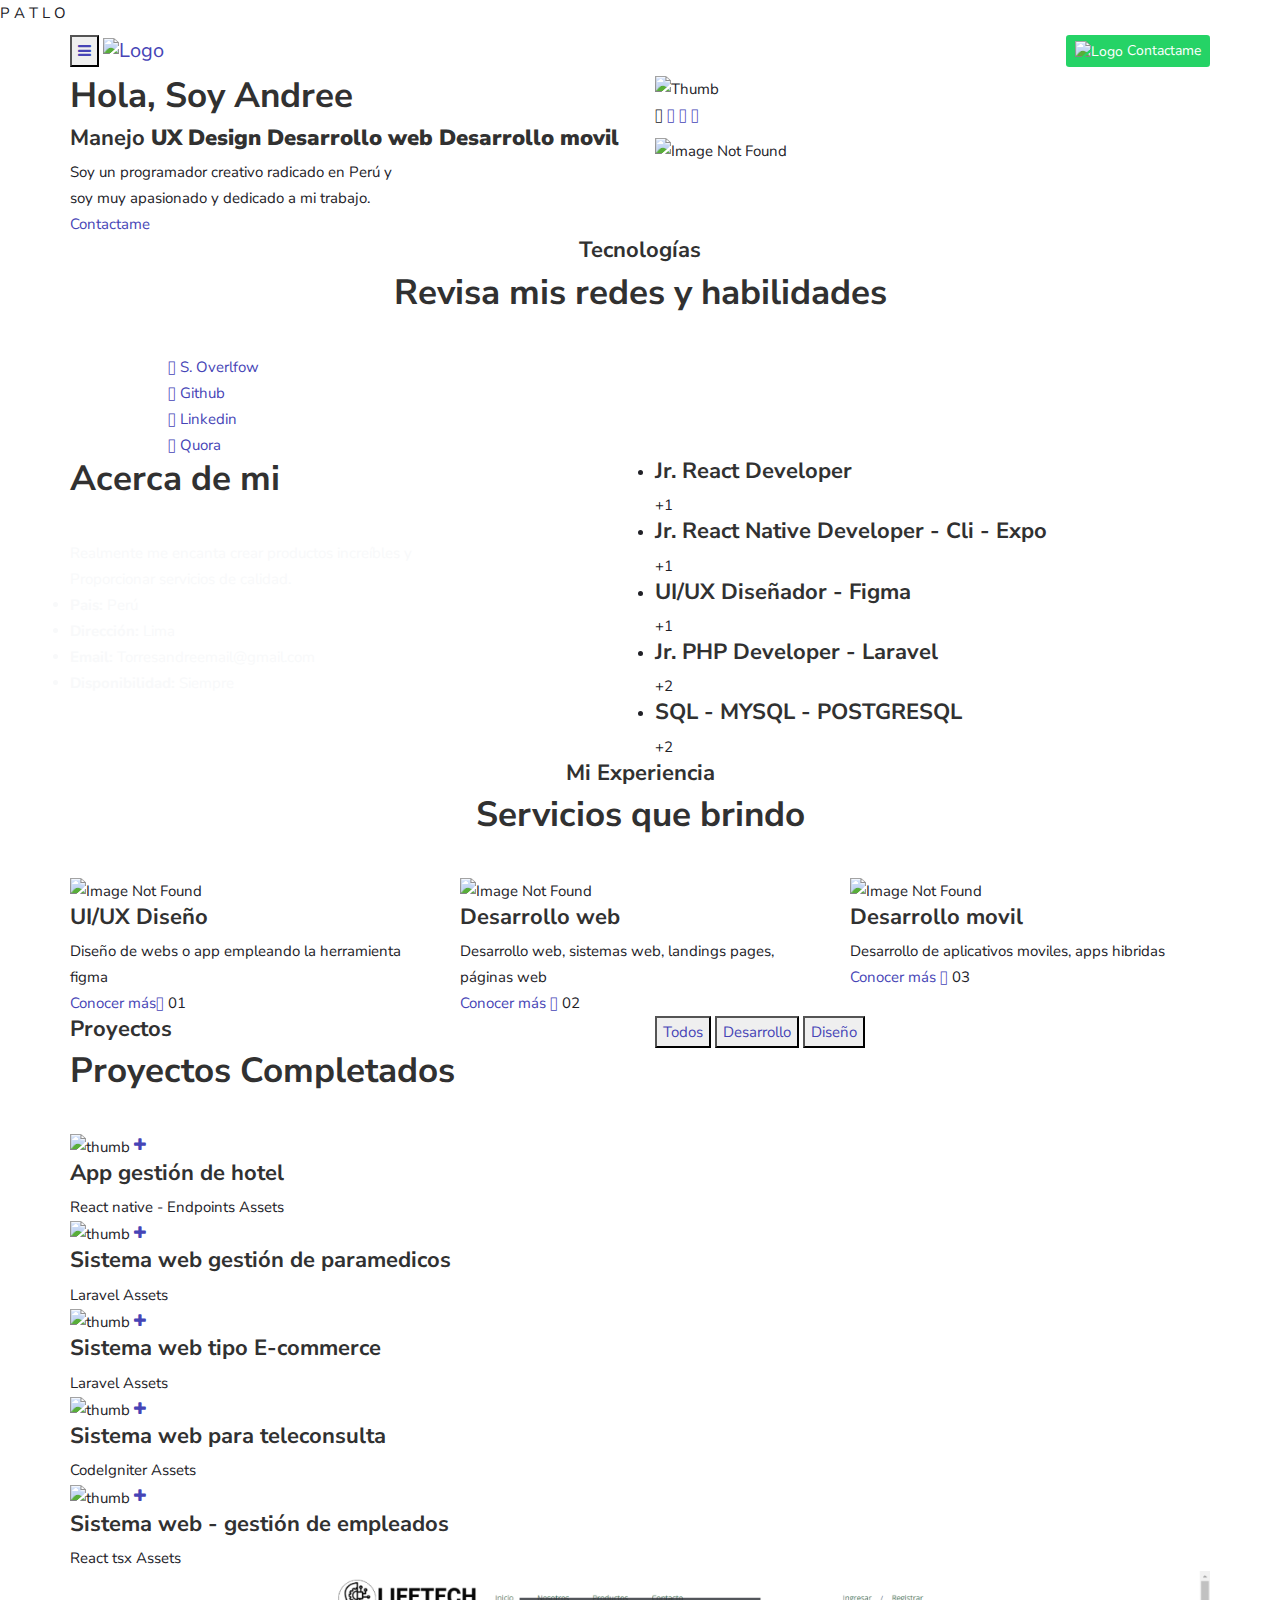
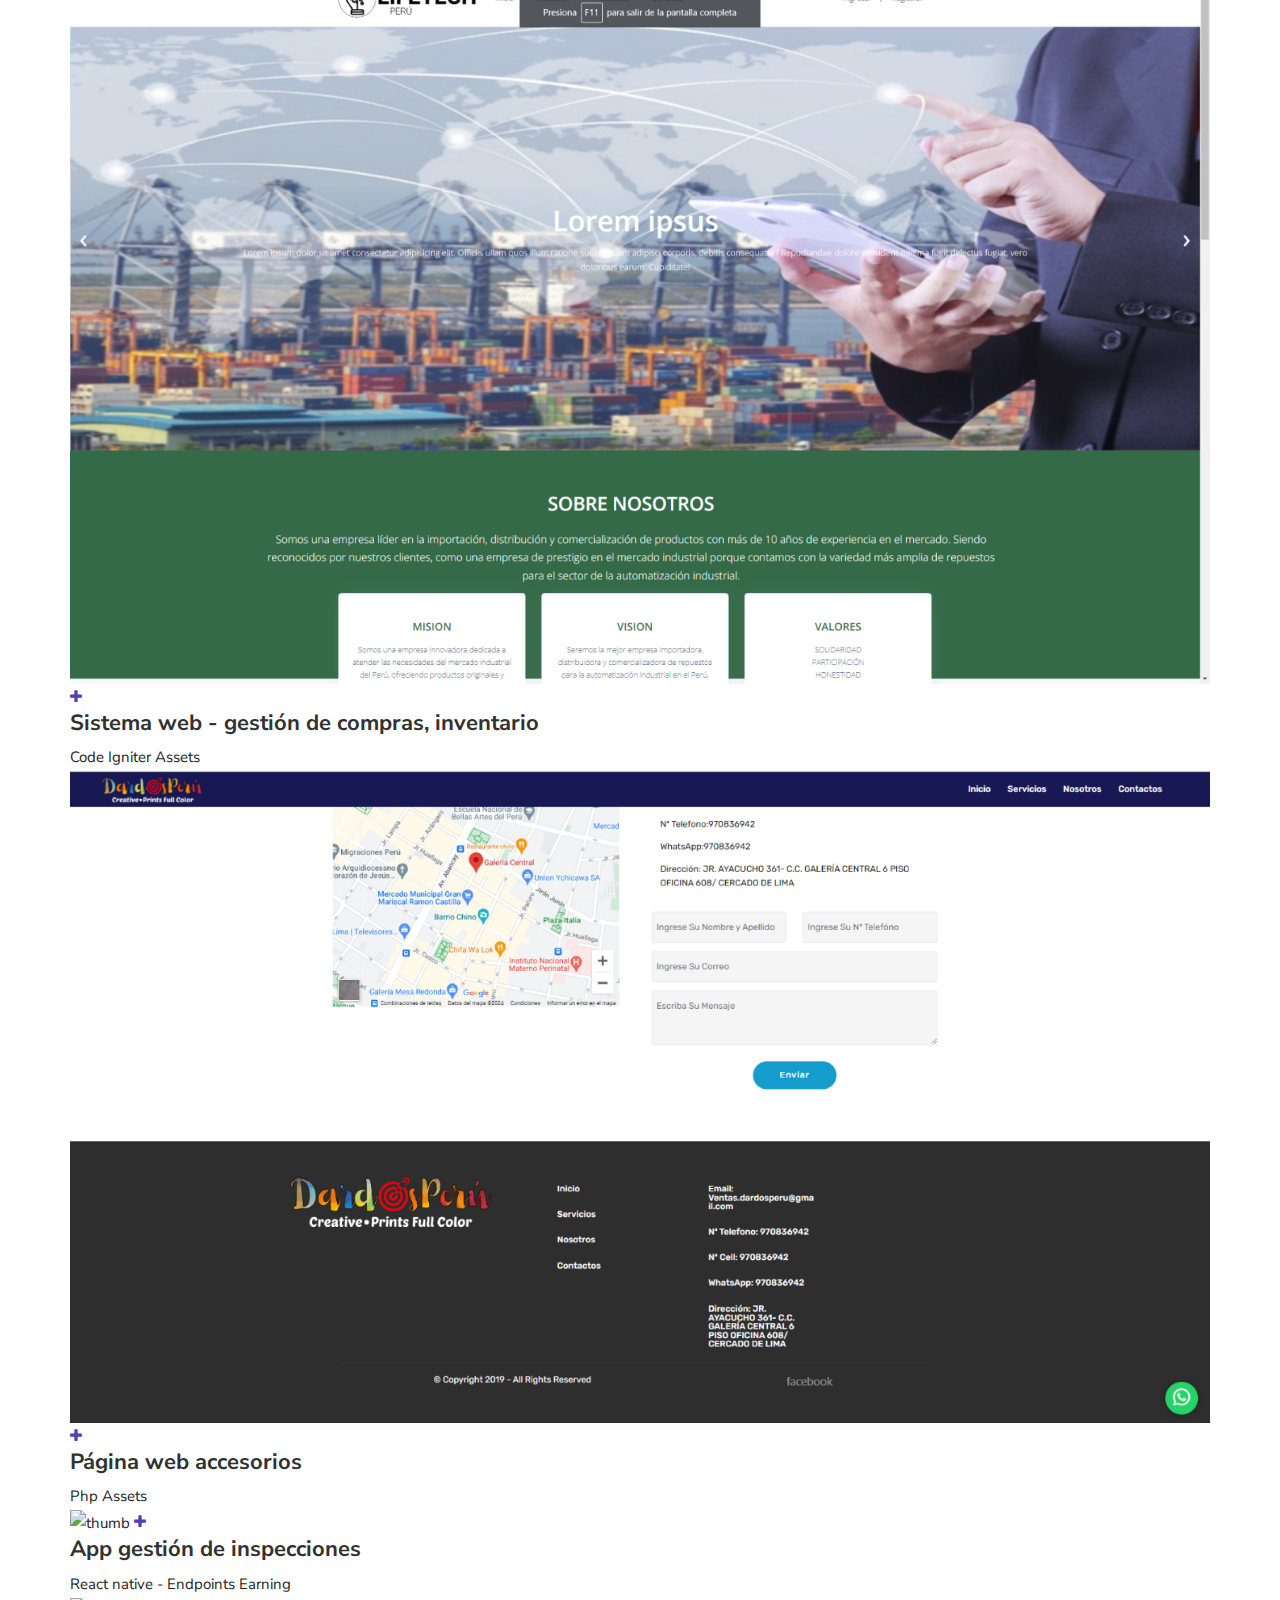
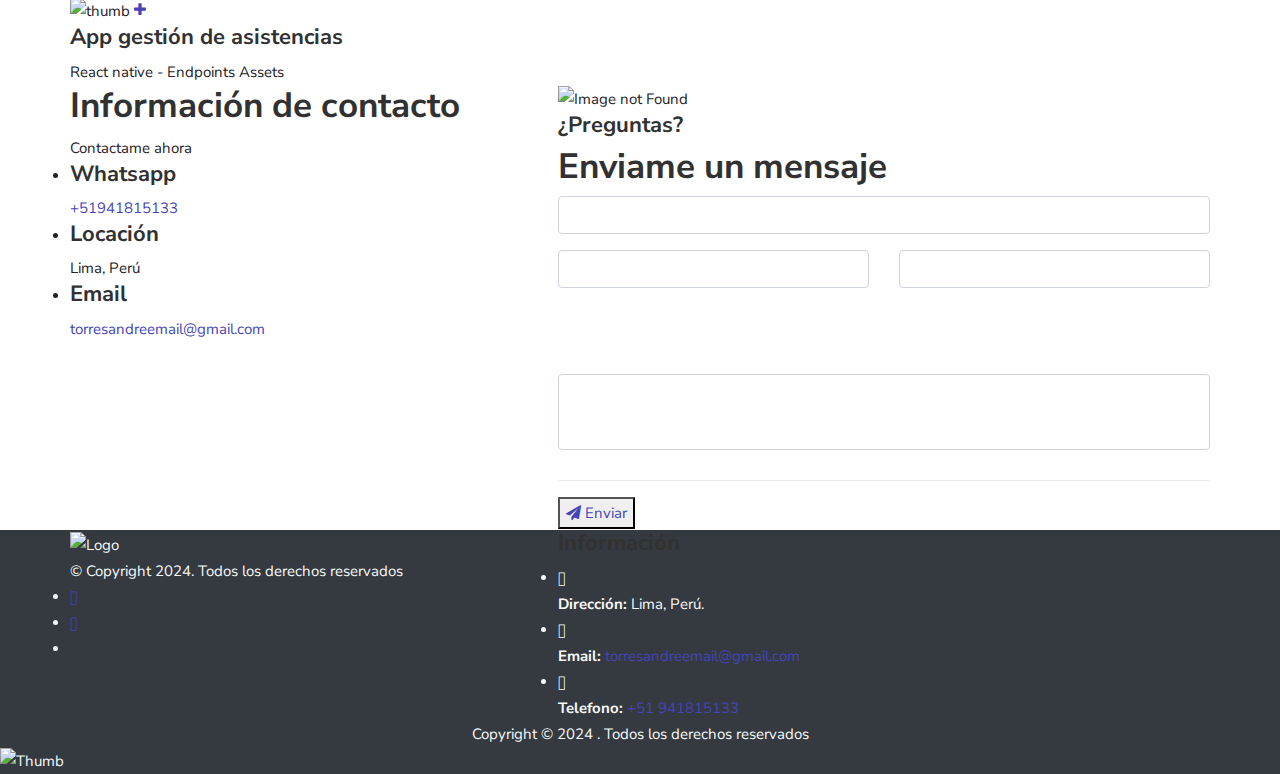
==== commit 9b95b96d: "fix_cambios_generales" ====
--- a/index.html
+++ b/index.html
@@ -1,833 +1,813 @@
 <!DOCTYPE html>
 <html lang="en">
-   <head>
-      <meta charset="utf-8">
-      <meta name="title" content="Meditex">
-      <meta property="fb:app_id" content="312" /> 
-      <meta property="og:type"  content="Medical" /> 
-      <meta property="og:url"   content="http://steelthemes.com/demo/Elango/meditex-final/" /> 
-      <meta property="og:title" content="Meditex">
-      <meta property="og:image" content="http://steelthemes.com/demo/Elango/meditex-final/assets/image/fbimg-210x210.jpg">
-      <meta property="og:description"    content="Meditex is html 5 Template">
-      <meta name="full-screen" content="yes">
-      <meta name="theme-color" content="#13bfb3">
-      <!-- Responsive -->
-      <meta http-equiv="X-UA-Compatible" content="IE=edge">
-      <meta name="viewport" content="width=device-width, initial-scale=1.0, maximum-scale=1.0, user-scalable=0">
-      <!--[if lt IE 9]><script src="https://cdnjs.cloudflare.com/ajax/libs/html5shiv/3.7.3/html5shiv.js"></script><![endif]-->
-       <!--[if lt IE 9]><script src="js/respond.js"></script><![endif]-->
-      <title>TL SOFT | DESARROLLO</title>
-      <link rel="stylesheet" type="text/css" href="assets/css/style.css">
-      <link rel="stylesheet" type="text/css" href="assets/css/responsive.css">
-      <link rel="stylesheet" type="text/css" href="assets/fonts/font/flaticon.css">
-      <link rel="stylesheet" type="text/css" href="assets/js/lightbox-jscss/css/lightgallery.min.css">
-      <!-- Favicon -->
-      <link rel="icon" type="image/png" href="assets/image/fav/logo.jpg" sizes="32x32">
-      <link rel="icon" type="image/png" href="assets/image/fav/logo.jpg" sizes="16x16">
+
+<head>
+    <!-- ========== Meta Tags ========== -->
+    <meta charset="utf-8">
+    <meta http-equiv="X-UA-Compatible" content="IE=edge">
+    <meta name="viewport" content="width=device-width, initial-scale=1">
+    <meta name="description" content="Anaton - SaaS Landing Page Template">
+
+    <!-- ========== Page Title ========== -->
+    <title>PATLO</title>
+
+    <!-- ========== Favicon Icon ========== -->
+    <link rel="shortcut icon" href="assets/img/favicon.png" type="image/x-icon">
+
+    <!-- ========== Start Stylesheet ========== -->
+    <link href="assets/css/bootstrap.min.css" rel="stylesheet">
+    <link href="assets/css/font-awesome.min.css" rel="stylesheet">
+    <link href="assets/css/themify-icons.css" rel="stylesheet">
+    <link href="assets/css/elegant-icons.css" rel="stylesheet">
+    <link href="assets/css/flaticon-set.css" rel="stylesheet">
+    <link href="assets/css/magnific-popup.css" rel="stylesheet">
+    <link href="assets/css/swiper-bundle.min.css" rel="stylesheet">
+    <link href="assets/css/animate.css" rel="stylesheet">
+    <link href="assets/css/validnavs.css" rel="stylesheet">
+    <link href="assets/css/helper.css" rel="stylesheet">
+    <link href="assets/css/unit-test.css" rel="stylesheet">
+    <link href="assets/css/style.css" rel="stylesheet">
+    <link href="style.css" rel="stylesheet">
+    <!-- ========== End Stylesheet ========== -->
+
+    <!--[if lte IE 9]>
+        <p class="browserupgrade">You are using an <strong>outdated</strong> browser. Please <a href="https://browsehappy.com/">upgrade your browser</a> to improve your experience and security.</p>
+    <![endif]-->
+
+</head>
+
+<body id="home">
+
+    <!-- Start Preloader 
+    ============================================= -->
+    <div id="preloader">
+        <div id="anaton-preloader" class="anaton-preloader">
+            <div class="animation-preloader">
+                <div class="spinner"></div>
+                <div class="txt-loading">
+                    <span data-text-preloader="A" class="letters-loading">
+                        P
+                    </span>
+                    <span data-text-preloader="N" class="letters-loading">
+                        A
+                    </span>
+                    <span data-text-preloader="A" class="letters-loading">
+                        T
+                    </span>
+                    <span data-text-preloader="T" class="letters-loading">
+                        L
+                    </span>
+                    <span data-text-preloader="O" class="letters-loading">
+                        O
+                    </span>
+                </div>
+            </div>
+            <div class="loader">
+                <div class="row">
+                    <div class="col-3 loader-section section-left">
+                        <div class="bg"></div>
+                    </div>
+                    <div class="col-3 loader-section section-left">
+                        <div class="bg"></div>
+                    </div>
+                    <div class="col-3 loader-section section-right">
+                        <div class="bg"></div>
+                    </div>
+                    <div class="col-3 loader-section section-right">
+                        <div class="bg"></div>
+                    </div>
+                </div>
+            </div>
+        </div>
+    </div>
+    <!-- End Preloader -->
+
+    <!-- Header 
+    ============================================= -->
+    <header>
+        <!-- Start Navigation -->
+        <nav class="navbar mobile-sidenav navbar-sticky navbar-default validnavs navbar-fixed dark no-background">
+
+            <div class="container d-flex justify-content-between align-items-center">            
+                
+
+                <!-- Start Header Navigation -->
+                <div class="navbar-header">
+                    <button type="button" class="navbar-toggle" data-toggle="collapse" data-target="#navbar-menu">
+                        <i class="fa fa-bars"></i>
+                    </button>
+                    <a class="navbar-brand smooth-menu" href="#home">
+                        <img src="assets/img/loge.png" class="logo" alt="Logo">
+                    </a>
+                </div>
+                <!-- End Header Navigation -->
+
+                <!-- Collect the nav links, forms, and other content for toggling -->
+                <div class="collapse navbar-collapse" id="navbar-menu">
+
+                    <img src="assets/img/loge.png" alt="Logo">
+                    <button type="button" class="navbar-toggle" data-toggle="collapse" data-target="#navbar-menu">
+                        <i class="fa fa-times"></i>
+                    </button>
+                    
+                    <ul class="nav navbar-nav navbar-center" data-in="fadeInDown" data-out="fadeOutUp">
+                        <li class="dropdown">
+                            <a href="#"  data-toggle="dropdown" >Home</a>
+                        </li>
+                        <li>
+                            <a class="smooth-menu" href="#about">Acerca</a>
+                        </li>
+                        <li>
+                            <a class="smooth-menu" href="#services">Servicios</a>
+                        </li>
+                        <li>
+                            <a class="smooth-menu" href="#portfolio">Proyectos</a>
+                        </li>
+                      
+                        <li>
+                            <a class="smooth-menu" href="#contact">Contacto</a>
+                        </li>
+                    </ul>
+                </div><!-- /.navbar-collapse -->
+
+                <div class="attr-right">
+                    <!-- Start Atribute Navigation -->
+                        
+                        <a href="https://api.whatsapp.com/send?phone=51941815133" class="btn btn-sm text-white" style="background-color: #25D366;">
+                            <img src="assets/img/social.png" style="height: 20px; width: 20px;;" alt="Logo">
+                            Contactame
+                        </a>
+                    <!-- End Atribute Navigation -->
+
+                    <!-- Overlay screen for menu -->
+                    <!-- <div class="overlay-screen"></div> -->
+                    <!-- End Overlay screen for menu -->
+
+                </div>
+                <!-- Main Nav -->
+
+            </div>   
+        </nav>
+        <!-- End Navigation -->
+    </header>
+    <!-- End Header -->
+
+    <!-- Start Banner Area 
+    ============================================= -->
+    <div class="banner-style-five-area auto-height overflow-hidden bg-cover" style="background-image: url(assets/img/shape/banner-6.jpg);">
+
+        <!-- Single Item -->
+        <div class="banner-style-five">
+            <div class="container">
+                <div class="content">
+                    
+                    <div class="row align-center">
+                        <div class="col-xl-6 pr-50 pr-md-15 pr-xs-15">
+                            <div class="information">
+                                <h2>Hola, Soy Andree</h2>
+                                <h4>
+                                    Manejo  
+                                    <!-- type headline start-->
+                                    <span class="cd-headline clip is-full-width">
+                                        <!-- ROTATING TEXT -->
+                                        <span class="cd-words-wrapper">
+                                            <b class="is-visible">UX Design</b>
+                                            <b class="is-hidden">Desarrollo web</b>
+                                            <b class="is-hidden">Desarrollo movil</b>
+                                        </span>
+                                    </span>
+                                    <!-- type headline end -->
+                                </h4>
+                                <p>
+                                    Soy un programador creativo radicado en Perú y 
+                                    
+                                    <br> soy muy apasionado y dedicado a mi trabajo.
+                                </p>
+                                <a href="https://api.whatsapp.com/send?phone=51941815133" class="btn-shape mt-35">Contactame</a>
+                            </div>
+                        </div>
+
+                        <div class="col-xl-6 pl-60 pl-md-15 pl-xs-15">
+                            <div class="thumb">
+                                <img src="assets/img/illustration/foto.png" alt="Thumb">
+                                <div class="author-social">
+                                    <input type="checkbox" id="toggle" class="share-toggle" hidden>
+                                    <label for="toggle" class="share-button">
+                                        <i class="fas fa-plus"></i>
+                                    </label>
+                                    <a href="#" class="share-icon facebook">
+                                        <i class="fab fa-facebook-f"></i>
+                                    </a>
+                                    <a href="#" class="share-icon twitter">
+                                        <i class="fab fa-twitter"></i>
+                                    </a>
+                                    <a href="#" class="share-icon instagram">
+                                        <i class="fab fa-instagram"></i>
+                                    </a>
+                                </div>
+                                <div class="shape">
+                                    <img src="assets/img/shape/47.png" alt="Image Not Found">
+                                </div>
+                            </div>
+                        </div>
+                        
+                    </div>
+                </div>
+            </div>
+        </div>
+        <!-- End Single Item -->
+    </div>
+    <!-- End Banner -->
+
+    <!-- Start Performance
+    ============================================= -->
+    <div class="performance-area default-padding-top">
+
+        <div class="container">
+            <div class="row">
+                <div class="col-lg-8 offset-lg-2">
+                    <div class="site-heading text-center">
+                        <h4 class="sub-heading">Tecnologías</h4>
+                        <h2 class="heading">Revisa mis redes y habilidades</h2>
+                    </div>
+                </div>
+            </div>
+        </div>
+
+        <div class="container">
+            <div class="row">
+                <div class="col-lg-10 offset-lg-1">
+                    <div class="performance-items">
+                        <!-- Single Item -->
+                        <div class="performance-item">
+                            <a href="#">
+                                <i class="fab fa-stack-overflow"></i> S. Overlfow
+                            </a>
+                        </div>
+                        <!-- End Single Item -->
+                        <!-- Single Item -->
+                        <div class="performance-item">
+                            <a href="https://github.com/PatloAndree?tab=repositories">
+                                <i class="fab fa-github"></i> Github
+                            </a>
+                        </div>
+                        <!-- End Single Item -->
+                        <!-- Single Item -->
+                        <div class="performance-item">
+                            <a href="https://www.linkedin.com/in/andree-torres-l%C3%B3pez/">
+                                <i class="fab fa-linkedin"></i> Linkedin
+                            </a>
+                        </div>
+                        <!-- End Single Item -->
+                        <!-- Single Item -->
+                        <div class="performance-item">
+                            <a href="#">
+                                <i class="fab fa-quora"></i> Quora
+                            </a>
+                        </div>
+                        <!-- End Single Item -->
+                    </div>
+                </div>
+            </div>
+        </div>
+    </div>
+    <!-- End Performance -->
+
+    <!-- Start About 
+    ============================================= -->
+    <div id="about" class="about-style-three-area">
+        <div class="container">
+            <div class="about-style-three-items">
+                <div class="row align-center">
+                    <div class="col-lg-5">
+                        <div class="about-style-three text-light">
+                            <h2 class="heading">Acerca de mi</h2>
+                            <p>
+                                Realmente me encanta crear productos increíbles y
+                                 <br> Proporcionar servicios de calidad.
+                            </p>
+                            <ul class="about-list">
+                                <li><strong>Pais:</strong> Perú</li>
+                                <li><strong>Dirección:</strong>  Lima</li>
+                                <li><strong>Email:</strong> Torresandreemail@gmail.com</li>
+                                <li><strong>Disponibilidad:</strong> Siempre</li>
+                            </ul>
+                        </div>
+                    </div>
+                    <div class="col-lg-6 offset-lg-1">
+                        <ul class="work-now">
+                            <li>
+                                <div class="info">
+                                    <h4>Jr. React Developer </h4>
+                                    <!-- <img src="assets/img/icon/envato.png" alt="Image Not Found"> -->
+                                </div>
+                                <div class="work-time">+1</div>
+                            </li>
+                            <li>
+                                <div class="info">
+                                    <h4>Jr. React Native Developer - Cli - Expo</h4>
+                                    <!-- <img src="assets/img/icon/envato.png" alt="Image Not Found"> -->
+                                </div>
+                                <div class="work-time">+1</div>
+                            </li>
+                            <li>
+                                <div class="info">
+                                    <h4>UI/UX Diseñador - Figma </h4>
+                                    <!-- <img src="assets/img/icon/themeforst.png" alt="Image Not Found"> -->
+                                </div>
+                                <div class="work-time">+1</div>
+                            </li>
+                            <li>
+                                <div class="info">
+                                    <h4>Jr. PHP Developer - Laravel</h4>
+                                    <!-- <img src="assets/img/icon/codecanyon.png" alt="Image Not Found"> -->
+                                </div>
+                                <div class="work-time">+2</div>
+                            </li>
+                            <li>
+                                <div class="info">
+                                    <h4>SQL - MYSQL - POSTGRESQL</h4>
+                                    <!-- <img src="assets/img/icon/codecanyon.png" alt="Image Not Found"> -->
+                                </div>
+                                <div class="work-time">+2</div>
+                            </li>
+                        </ul>
+                    </div>
+                </div>
+            </div>
+        </div>
+    </div>
+    <!-- End About -->
+
+    <!-- Start Services 
+    ============================================= -->
+    <div id="services" class="services-style-three-area default-padding bottom-less">
+
+        <div class="container">
+            <div class="row">
+                <div class="col-lg-8 offset-lg-2">
+                    <div class="site-heading text-center">
+                        <h4 class="sub-heading">Mi Experiencia</h4>
+                        <h2 class="heading">Servicios que brindo</h2>
+                    </div>
+                </div>
+            </div>
+        </div>
+
+        <div class="container">
+            <div class="row">
+                <!-- Signle Item -->
+                <div class="col-lg-4 col-md-6 mb-30">
+                    <div class="service-style-three">
+                        <div class="icon figma">
+                            <img src="assets/img/icon/figma.png" alt="Image Not Found">
+                        </div>
+                        <div class="info">
+                            <h4><a href="#">UI/UX Diseño</a></h4>
+                            <p>
+                              Diseño de webs o app empleando la herramienta figma
+                            </p>
+                            <a href="#">Conocer más<i class="fas fa-arrow-right"></i></a>
+                            <span>01</span>
+                        </div>
+                    </div>
+                </div>
+                <!-- End Signle Item -->
+                <!-- Signle Item -->
+                <div class="col-lg-4 col-md-6 mb-30">
+                    <div class="service-style-three">
+                        <div class="icon wordpress">
+                            <img src="assets/img/icon/wordpress.png" alt="Image Not Found">
+                        </div>
+                        <div class="info">
+                            <h4><a href="#">Desarrollo web</a></h4>
+                            <p>
+                               Desarrollo web, sistemas web, landings pages, páginas web
+                            </p>
+                            <a href="#">Conocer más <i class="fas fa-arrow-right"></i></a>
+                            <span>02</span>
+                        </div>
+                    </div>
+                </div>
+                <!-- End Signle Item -->
+                <!-- Signle Item -->
+                <div class="col-lg-4 col-md-6 mb-30">
+                    <div class="service-style-three">
+                        <div class="icon bootstrap">
+                            <img src="assets/img/icon/layers.png" alt="Image Not Found">
+                        </div>
+                        <div class="info">
+                            <h4><a href="#">Desarrollo movil</a></h4>
+                            <p>
+                                Desarrollo de aplicativos moviles, apps hibridas
+                            </p>
+                            <a href="#">Conocer más <i class="fas fa-arrow-right"></i></a>
+                            <span>03</span>
+                        </div>
+                    </div>
+                </div>
+                <!-- End Signle Item -->
+            </div>
+        </div>
+    </div>
+    <!-- End Services -->
+
+    <!-- Start Portfolio 
+    ============================================= -->
+    <div id="portfolio" class="portfolio-style-two-area bg-gray default-padding">
+
+        <div class="container">
+            <div class="heading-left">
+                <div class="row">
+                    <div class="col-xl-6">
+                        <h4 class="sub-heading">Proyectos</h4>
+                        <h2 class="heading">Proyectos Completados </h2>
+                    </div>
+                    <div class="col-xl-6">
+                        <!-- End Mixitup Nav-->
+                        <div class="mix-item-menu">
+                            <button class="active" data-filter="*">Todos</button>
+                            <button data-filter=".development">Desarrollo</button>
+                            <button data-filter=".design">Diseño</button>
+                        </div>
+                        <!-- End Mixitup Nav-->
+                    </div>
+                </div>
+            </div>
+        </div>
+
+        <div class="container">
+            <div class="portfolio-style-two-items">
+                
+
+                <div class="row">
+                    <div class="col-lg-12">
+                        <div class="magnific-mix-gallery masonary">
+                            <div id="portfolio-grid" class="portfolio-items colums-2">
+                                <!-- Single Item -->
+                                <div class="pf-item design">
+                                    <div class="thumb">
+                                        <img src="assets/img/Fondo1.png" alt="thumb">
+                                        <a href="assets/img/fondoxl.png" class="item popup-link"><i class="fa fa-plus"></i></a>
+                                    </div>
+                                    <div class="info">
+                                        <h4><a href="#">App gestión de hotel</a></h4>
+                                        <div class="cat">
+                                            <span>React native - Endpoints</span>
+                                            <span>Assets</span>
+                                        </div>
+                                    </div>
+                                </div>
+                                <!-- End Single Item -->
+                                <!-- Single Item -->
+                                <div class="pf-item design development">
+                                    <div class="thumb">
+                                        <img src="assets/img/medical.png" alt="thumb">
+                                        <a href="assets/img/medical2.png" class="item popup-link"><i class="fa fa-plus"></i></a>
+                                    </div>
+                                    <div class="info">
+                                        <h4><a href="#">Sistema web gestión de paramedicos</a></h4>
+                                        <div class="cat">
+                                            <span>Laravel</span>
+                                            <span>Assets</span>
+                                        </div>
+                                    </div>
+                                </div>
+                                <!-- End Single Item -->
+                                <!-- Single Item -->
+                                <div class="pf-item development">
+                                    <div class="thumb">
+                                        <img src="assets/img/pantalla.png" alt="thumb">
+                                        <a href="assets/img/pantalla.png" class="item popup-link"><i class="fa fa-plus"></i></a>
+                                    </div>
+                                    <div class="info">
+                                        <h4><a href="#">Sistema web tipo E-commerce</a></h4>
+                                        <div class="cat">
+                                            <span>Laravel</span>
+                                            <span>Assets</span>
+                                        </div>
+                                    </div>
+                                </div>
+                                <div class="pf-item development">
+                                    <div class="thumb">
+                                        <img src="assets/img/image16.png" alt="thumb">
+                                        <a href="assets/img/image17.png" class="item popup-link"><i class="fa fa-plus"></i></a>
+                                    </div>
+                                    <div class="info">
+                                        <h4><a href="#">Sistema web para teleconsulta</a></h4>
+                                        <div class="cat">
+                                            <span>CodeIgniter</span>
+                                            <span>Assets</span>
+                                        </div>
+                                    </div>
+                                </div>
+                                <!-- End Single Item -->
+                                <!-- Single Item -->
+                                <div class="pf-item development">
+                                    <div class="thumb">
+                                        <img src="assets/img/react.png" alt="thumb">
+                                        <a href="assets/img/react.png" class="item popup-link"><i class="fa fa-plus"></i></a>
+                                    </div>
+                                    <div class="info">
+                                        <h4><a href="#">Sistema web - gestión de empleados</a></h4>
+                                        <div class="cat">
+                                            <span>React tsx</span>
+                                            <span>Assets</span>
+                                        </div>
+                                    </div>
+                                </div>
+                                <div class="pf-item development">
+                                    <div class="thumb">
+                                        <img src="assets/img/life.png" alt="thumb">
+                                        <a href="assets/img/life2.png" class="item popup-link"><i class="fa fa-plus"></i></a>
+                                    </div>
+                                    <div class="info">
+                                        <h4><a href="#">Sistema web - gestión de compras, inventario</a></h4>
+                                        <div class="cat">
+                                            <span>Code Igniter</span>
+                                            <span>Assets</span>
+                                        </div>
+                                    </div>
+                                </div>
+                                <div class="pf-item development">
+                                    <div class="thumb">
+                                        <img src="assets/img/dardos.png" alt="thumb">
+                                        <a href="assets/img/dardos.png" class="item popup-link"><i class="fa fa-plus"></i></a>
+                                    </div>
+                                    <div class="info">
+                                        <h4><a href="#">Página web accesorios</a></h4>
+                                        <div class="cat">
+                                            <span>Php</span>
+                                            <span>Assets</span>
+                                        </div>
+                                    </div>
+                                </div>
+
+                                <div class="pf-item development">
+                                    <div class="thumb">
+                                        <img src="assets/img/Frame2.png" alt="thumb">
+                                        <a href="assets/img/Frame2.png" class="item popup-link"><i class="fa fa-plus"></i></a>
+                                    </div>
+                                    <div class="info">
+                                        <h4><a href="#">App gestión de inspecciones</a></h4>
+                                        <div class="cat">
+                                            <span>React native - Endpoints</span>
+                                            <span>Earning</span>
+                                        </div>
+                                    </div>
+                                </div>
+                                <!-- End Single Item -->
+                                <!-- Single Item -->
+                                <div class="pf-item development">
+                                    <div class="thumb">
+                                        <img src="assets/img/Frame3.png" alt="thumb">
+                                        <a href="assets/img/Frame3.png" class="item popup-link"><i class="fa fa-plus"></i></a>
+                                    </div>
+                                    <div class="info">
+                                        <h4><a href="#">App gestión de asistencias</a></h4>
+                                        <div class="cat">
+                                            <span>React native - Endpoints</span>
+                                            <span>Assets</span>
+                                        </div>
+                                    </div>
+                                </div>
+                                <!-- End Single Item -->
+                            </div>
+                        </div>
+                    </div>
+                </div>
+            </div>
+        </div>
+    </div>
+    <!-- End Portfolio -->
+
+    <!-- Start Pricing 
+    ============================================= -->
+
+    <!-- End Pricing -->
+
+
+    <!-- Start Contact Us 
+    ============================================= -->
+    <div id="contact" class="contact-area overflow-hidden secondary default-padding">
+        <div class="container">
+            <div class="row align-center">
+                <div class="col-tact-stye-one col-lg-5 pr-60 pr-md-15 pr-xs-15">
+                    <div class="contact-style-one-info">
+                        <div class="mb-30">
+                            <h2>Información de contacto</h2>
+                            <p>
+                               Contactame ahora
+                            </p>
+                        </div>
+                        <ul>
+                            <li class="wow fadeInUp">
+                                <div class="icon">
+                                    <i class="fas fa-phone-alt"></i>
+                                </div>
+                                <div class="content">
+                                    <h4 class="title">Whatsapp</h4>
+                                    <a href="">+51941815133</a>
+                                </div>
+                            </li>
+                            <li class="wow fadeInUp" data-wow-delay="300ms">
+                                <div class="icon">
+                                    <i class="fas fa-map-marker-alt"></i>
+                                </div>
+                                <div class="info">
+                                    <h4 class="title">Locación</h4>
+                                    <p>
+                                       Lima, Perú
+                                    </p>
+                                </div>
+                            </li>
+                            <li class="wow fadeInUp" data-wow-delay="500ms">
+                                <div class="icon">
+                                    <i class="fas fa-envelope-open-text"></i>
+                                </div>
+                                <div class="info">
+                                    <h4 class="title">Email</h4>
+                                    <a href="mailto:info@digital.com.com">torresandreemail@gmail.com</a>
+                                </div>
+                            </li>
+                        </ul>
+                    </div>
+                </div>
+                <div class="col-tact-stye-one col-lg-7">
+                    <div class="contact-form-style-one">
+                        <div class="shape-right-bottom">
+                            <img src="assets/img/illustration/d2.png" alt="Image not Found">
+                        </div>
+                        <h4 class="sub-heading">¿Preguntas?</h4>
+                        <h2 class="title">Enviame un mensaje</h2>
+                        <form action="assets/mail/contact.php" method="POST" class="contact-form contact-form">
+                            <div class="row">
+                                <div class="col-lg-12">
+                                    <div class="form-group">
+                                        <input class="form-control" id="name" name="name" placeholder="Nombre" type="text">
+                                        <span class="alert-error"></span>
+                                    </div>
+                                </div>
+                            </div>
+                            <div class="row">
+                                <div class="col-lg-6">
+                                    <div class="form-group">
+                                        <input class="form-control" id="email" name="email" placeholder="Email*" type="email">
+                                        <span class="alert-error"></span>
+                                    </div>
+                                </div>
+                                <div class="col-lg-6">
+                                    <div class="form-group">
+                                        <input class="form-control" id="phone" name="phone" placeholder="Telefono" type="text">
+                                        <span class="alert-error"></span>
+                                    </div>
+                                </div>
+                            </div>
+                            <div class="row">
+                                <div class="col-lg-12">
+                                    <div class="form-group comments">
+                                        <textarea class="form-control" id="comments" name="comments" placeholder="Cuentame*"></textarea>
+                                    </div>
+                                </div>
+                            </div>
+                            <div class="row">
+                                <div class="col-lg-12">
+                                    <button type="submit" name="submit" id="submit">
+                                        <i class="fa fa-paper-plane"></i> Enviar
+                                    </button>
+                                </div>
+                            </div>
+                            <!-- Alert Message -->
+                            <div class="col-lg-12 alert-notification">
+                                <div id="message" class="alert-msg"></div>
+                            </div>
+                        </form>
+                    </div>
+                </div>
+            </div>
+        </div>
+    </div>
+    <!-- End Contact -->
+
+    <!-- Start Footer 
+    ============================================= -->
+    <footer class="bg-dark secondary text-light">
+        <div class="container">
+            <div class="f-items default-padding">
+                <div class="row">
+                    <!-- Singel Item -->
+                    <div class="col-lg-5 col-md-6 footer-item pr-50 pr-xs-15 pr-md-15">
+                        <div class="f-item about">
+                            <img class="logo" src="assets/img/loge.png" alt="Logo">
+                            
+                            <div class="f-item newsletter">
+                                <!-- <p>
+                                    Join our subscribers list to get the instant <br> latest news and special offers.
+                                </p> -->
+                                <!-- <form action="#">
+                                    <input type="email" placeholder="Your Email" class="form-control" name="email">
+                                    <button type="submit">Subscribe</button>  
+                                </form> -->
+                            </div>
+                            <div class="copyright-text mt-40">
+                                <p>&copy; Copyright 2024. Todos los derechos reservados</p>
+                            </div>
+                            <div class="footer-social mt-20">
+                                <ul>
+                                    <li><a href="#"><i class="fab fa-facebook-f"></i></a></li>
+                                    <li><a href="#"><i class="fab fa-twitter"></i></a></li>
+                                    <li><a href="#"><i class="fab fa-linkedin-in"></i></a></li>
+                                </ul>
+                            </div>
+                        </div>
+                    </div>
+                    <!-- End Singel Item -->
+
+               
+
+                    <!-- Singel Item -->
+                    <div class="col-lg-3 col-md-6 item">
+                        <div class="footer-item contact">
+                            <h4 class="widget-title">Información</h4>
+                            <ul>
+                                <li>
+                                    <div class="icon">
+                                        <i class="fas fa-home"></i>
+                                    </div>
+                                    <div class="content">
+                                        <strong>Dirección:</strong>
+                                        Lima, Perú.
+                                    </div>
+                                </li>
+                                <li>
+                                    <div class="icon">
+                                        <i class="fas fa-envelope"></i>
+                                    </div>
+                                    <div class="content">
+                                        <strong>Email:</strong>
+                                        <a href="mailto:torresandreemail@gmail.com">torresandreemail@gmail.com</a>
+                                    </div>
+                                </li>
+                                <li>
+                                    <div class="icon">
+                                        <i class="fas fa-phone"></i>
+                                    </div>
+                                    <div class="content">
+                                        <strong>Telefono:</strong>
+                                        <a href="tel:2151234567">+51 941815133</a>
+                                    </div>
+                                </li>
+                            </ul>
+                        </div>
+                    </div>
+                    <!-- End Singel Item -->
+
+                </div>
+            </div>
+        </div>
+        
+        <!-- Footer Bottom -->
+        <div class="footer-bottom bg-dark text-light text-center">
+            <div class="container">
+                <div class="row">
+                    <div class="col-lg-12">
+                        <p>
+                            Copyright &copy; 2024 . Todos los derechos reservados
+                        </p>
+                    </div>
+                </div>
+            </div>
+        </div>
+        <!-- End Footer Bottom -->
+
+        <div class="foter-shape-right-bottom">
+            <img src="assets/img/shape/10.png" alt="Thumb">
+        </div>
+    </footer>
+    <!-- End Footer -->
     
-   </head>
-   <body class="sbar_color_two">
-      <!--Start Preloader -->
-     <div class="preloader"></div>
-     <!--End Preloader --> 
-      <div class="page-wapper home-page-two">
-         <header class="site-header" id="header-two">
-            <div class="top-bar">
-               <div class="container">
-                  <div  class="row clearfix">
-                     <div class="col-lg-12">
-                        <div class="float-left">
-                           <p><i class="fa fa-map-marker"></i> Lima, Peru </p>
-                        </div>
-                        <div class="float-right ">
-                           <div class="inner-sec">
-                              <ul class="social-media">
-                                 <li><a href="#"><i class="fa fa-facebook"></i></a></li>
-                                 <li><a href="#"><i class="fa fa-twitter"></i></a></li>
-                                 <li><a href="#"><i class="fa fa-pinterest"></i></a></li>
-                                 <li><a href="#"><i class="fa fa-vimeo"></i></a></li>
-                                 <li><a href="#"><i class="fa fa-share-alt"></i></a></li>
-                              </ul>
-                              <div class="dropdown language-drp">
-                               
-                              </div>
-                           </div>
-                        </div>
-                     </div>
-                  </div>
-               </div>
-            </div>
-            <div class="mid_bar">
-                <div class="container">
-                    <div class="row">
-                        <div class="col-lg-3 col-md-3 mid-lo">
-                            <div class="site_logo">
-                                <a class="site_lo" href="index.html"><img src="assets/image/logo.png" class="img-fluid" style="width: 80px;" alt="img"></a>
-                            </div> 
-                        </div>
-                        <div class="col-lg-3 col-md-3 mid-c">
-                            <div class="mid_contact_text">
-                            <span class="flaticon-phone-1 icon"></span>
-                            <div class="con_text">
-                               <p>CELULAR | WHATSAPP </p>
-                               <span class="num"> <a href="https://api.whatsapp.com/send/?phone=%2B51941815133&text&type=phone_number&app_absent=0" class="text-dark">941815133</a></span>
-                            </div>
-                            </div>
-                        </div>
-                        <div class="col-lg-3 col-md-3 mid-c">
-                            <div class="mid_contact_text">
-                                <span class="flaticon-time icon"></span>
-                                <div class="con_text">
-                                    <p>Atennción</p>
-                                    <span> Lun - Dom    24/7  </span>
-                                 </div>
-                            </div>
-                        </div>
-                        <div class="col-lg-3 col-md-3 mid-c mid-mid">
-                            <div class="mid_contact_text">
-                               <a href="https://api.whatsapp.com/send/?phone=%2B51941815133&text&type=phone_number&app_absent=0" class="theme-btn">CONCTACANOS AHORA</a>
-                            </div>
-                        </div>
-                    </div>
-                </div>
-            </div>
-            <div class="navbar navbar-expand-lg bsnav bsnav-sticky bsnav-sticky-slide">
-                  <div class="container">
-                        <a class="navbar-brand mobile-show" href="#"><img src="assets/image/fav/logo.jpg" class="img-fluid" style="width: 35px;" alt="img"></a>
-                     <button class="navbar-toggler toggler-spring"><span class="navbar-toggler-icon"></span></button>
-                     <div class="collapse navbar-collapse">
-                        <ul class="navbar-nav navbar-mobile  mr-auto">
-                           <li class="nav-item dropdown activee">
-                                 <a class="nav-link link_hd first-child" href="#">  Principal  </a>
-                           </li>
-
-
-                           <li class="nav-item dropdown">
-                              <a class="nav-link link_hd" href="#">  Nosotros </a>
-                           </li>
-                           
-                           <li class="nav-item dropdown">
-                                 <a class="nav-link link_hd" href="#">  Servicios </a>
-                                 <!-- <ul class="navbar-nav submenu">
-                                    <li class="nav-item"><a class="nav-link" href="department-grid-3-column.html">Department grid 3 column</a></li>
-                                    <li class="nav-item"><a class="nav-link" href="department-grid-4-column.html">Department grid 4 column</a></li>
-                                    <li class="nav-item"><a class="nav-link" href="department-listing.html">Department listing</a></li>
-                                    <li class="nav-item"><a class="nav-link" href="department-with-icon.html">Department with icons</a></li>
-                                    <li class="nav-item"><a class="nav-link" href="department-with-sidebar.html">Single department with sidebar</a></li>
-                                    <li class="nav-item"><a class="nav-link" href="department-with-no-sidebar.html">Single department no sidebar</a></li>
-                                 </ul> -->
-                              </li>
-                           <li class="nav-item dropdown">
-                              <a class="nav-link link_hd" href="#">  Proyectos  </a>
-                              <!-- <ul class="navbar-nav submenu">
-                                 <li class="nav-item"><a class="nav-link" href="case-grid.html">Case gird</a></li>
-                              <li class="nav-item"><a class="nav-link" href="case-masonry.html">Case masonry</a></li>
-                              <li class="nav-item"><a class="nav-link" href="care-listing.html">Care listing</a></li>
-                              <li class="nav-item"><a class="nav-link" href="single-case.html">Single case</a></li>
-                              <li class="nav-item"><a class="nav-link" href="aboutus.html">About us</a></li>
-                              <li class="nav-item"><a class="nav-link" href="contact.html">Contact us</a></li>
-                              <li class="nav-item"><a class="nav-link" href="our-doctors.html">Our doctors</a></li>
-                              <li class="nav-item"><a class="nav-link" href="single-doctors.html">Single doctor</a></li>
-                              <li class="nav-item"><a class="nav-link" href="book-an-appoinment.html">Book an appointment</a></li>
-                              <li class="nav-item"><a class="nav-link" href="time-table.html">Timetable</a></li>
-                              <li class="nav-item"><a class="nav-link" href="faqs.html">FAQs</a></li>
-                              </ul> -->
-                           </li>
-                           <li class="nav-item dropdown">
-                                 <a class="nav-link link_hd" href="#">  Contacto  </a>
-                                 <!-- <ul class="navbar-nav submenu">
-                                    <li class="nav-item"><a class="nav-link" href="blog-grid.html">Blog grid</a></li>
-                                    <li class="nav-item"><a class="nav-link" href="blog-with-sidebar.html">Blog with sidebar</a></li>
-                                    <li class="nav-item"><a class="nav-link" href="blog-single-post.html">Single post</a></li>
-                                 </ul> -->
-                              </li>
-                           <!-- <li class="nav-item dropdown">
-                                 <a class="nav-link link_hd" href="#">  Shop  </a>
-                                 <ul class="navbar-nav submenu">
-                                    <li class="nav-item"><a class="nav-link" href="shop.html">Shop</a></li>
-                                    <li class="nav-item"><a class="nav-link" href="product-details.html">Product detail</a></li>
-                                    <li class="nav-item"><a class="nav-link" href="shop-cart.html">Cart</a></li>
-                                    <li class="nav-item"><a class="nav-link" href="checkout.html">Checkout</a></li>
-                                 </ul>
-                           </li> -->
-                          
-                        </ul>
-                       
-                     </div>
-                  </div>
-               </div>
-            <!--End Main Header -->
-         </header>
-         <!------main-content------>
-         <main class="main-content">
-          
-
-
-     <!------main-slider------>
-     <section class="main-slider">
-      <div class="main-slider-carousel main-slider-two owl-carousel owl-theme" data-mdb-interval="true">
-         <div class="slide" style="background-image:url(assets/image/banner/home-2-banner-1.png)">
-            <div class="container text-left">
-               <div class="content ">
-                   <h1>Tu negocio <br/>en la web</h1>
-                   <div class="text">Haz que tu negocio este disponible todos los dias para ser notorio 
-                    a diferencia de otros</div>
-                   <div class="link-box">
-                        <a href="#" class="theme-btn ">Proyectos</a>
-                        <a href="#" class="theme-btn btn-dark">Contactanos</a>
-                   </div>
-               </div>
-           </div>
-         </div>
-         <div class="slide" style="background-image:url(assets/image/banner/home-2-banner-2.png)"> 
-            <div class="container text-left">
-                  <div class="content ">
-                        <h1>Crece en el<br/>
-                          mundo digital
-                            </h1>
-                        <div class="text">Tu información en internet siempre, consultarla desde tu dispositivo movil.</div>
-                        <div class="link-box">
-                              <a href="#" class="theme-btn ">Proyectos</a>
-                            <a href="#" class="theme-btn btn-dark">Contactanos</a>
-                        </div>
-                    </div>
-           </div>
-         </div>
-         <div class="slide" style="background-image:url(assets/image/banner/home-2-banner-3.png)"> 
-            <div class="container text-left">
-                  <div class="content ">
-                        <h1>Buscanos en las redes<br/>
-                            
-                            </h1>
-                        <div class="text">Enfocados cada dia en crecer y mejorar siempre !</div>
-                        <div class="link-box">
-                            <!-- <a href="#" class="theme-btn ">DEPARTMENTS</a> -->
-                            <a href="#" class="theme-btn btn-dark">Contactanos</a>
-                        </div>
-                    </div>
-               </div>
-         </div>
-      </div>
-   </section>
-<!------main-slider------>
-
-<!-------appointment-section----->
-         <section class="why_choose_us hm-two">
-            <div class="container">
-               <div class="row">
-                  <div class="col-lg-4 col-sm-6">
-                     <div class="why_choose_us_details">
-                        <span class="flaticon-medal-1 choose_icon"></span>
-                        <h2>calidad asegurada</h2>
-                        <p>Calidad de servicio asegurado, Mantenimiento 6 meses de sistema web Gratis</p>
-                        <a href="#">Leer más</a> 
-                     </div>
-                  </div>
-                  <div class="col-lg-4 col-sm-6">
-                        <div class="why_choose_us_details">
-                           <span class="flaticon-lab choose_icon"></span>
-                           <h2>La mejor tecnología</h2>
-                           <p>Tecnologia eficiente y avanzada para proyectos agiles y constantes, tiempos de respuesta y trabajo optimos
-                                 </p>
-                           <a href="#">Leer más</a> 
-                        </div>
-                     </div>
-                     <div class="col-lg-4 col-sm-6">
-                           <div class="why_choose_us_details">
-                              <span class="flaticon-doctor-2 choose_icon"></span>
-                              <h2>Experiencia total</h2>
-                              <p>Experiencia desarrollando web , sistemas web , landing, aplicativos móviles, soporte tecnico total </p>
-                           <a href="#">Leer más</a> 
-                           </div>
-                        </div>
-               </div>
-            </div>
-         </section>
-<!-------appointment-section----->
-
-
-<!-------appointment-section----->
-<section class="our_departments hm-two">
-      <div class="container">
-            <div class="row">
-                  <div class="col-lg-12">
-                        <div  class="heading clearfix">
-                              <h1>Nuestros servicios</h1>
-                              <p>Mira todos nuestros servicios que brindamos con la mejor experiencia y calidad asegurada</p>
-                        </div>
-                  </div>
-               </div>
-               <div class="row">
-                     <div class="col-lg-12 padding-zero">
-              <div class="owl-carousel owl-theme four-items">
-                 <div class="item">
-                 <div class="department_outer">
-                    <div class="image">
-                    <a href="#" class="link"></a><img src="assets/image/departments/department_1.jpg" class="img-fluid" alt="our-dep" />
-                  </div>
-                  <div class="department_content">
-                    <a href="#"> <h2>Psychiatry</h2></a> 
-                     <p>In its ongoing attempts to define, understand, and categorize disorders...</p>
-                     <a href="#" class="read_m">Read More</a>
-                  </div>
-               </div>
-            </div>
-            <div class="item">
-               <div class="department_outer">
-                     <div class="image">
-                           <a href="#" class="link"></a><img src="assets/image/departments/department_2.jpg" class="img-fluid" alt="our-dep" />
-                         </div>
-                  <div class="department_content">
-                        
-                           <a href="#"><h2>Ophthalmology</h2></a>
-                     <p>Our mission is to improve quality of life through the enhancement of vision...</p>
-                     <a href="#" class="read_m">Read More</a>
-                  </div>
-               </div>
-            </div>
-               <div class="item">
-                  <div class="department_outer">
-                        <div class="image">
-                              <a href="#" class="link"></a><img src="assets/image/departments/department_3.jpg" class="img-fluid" alt="our-dep" />
-                            </div>
-                  <div class="department_content">
-                        
-                           <a href="#"><h2>Cardiology</h2></a>
-                     <p>​Our areas of expertise make the department a national cardiac referral centre...</p>
-                     <a href="#" class="read_m">Read More</a>
-                  </div>
-               </div>
-            </div>
-               <div class="item">
-                  <div class="department_outer">
-                        <div class="image">
-                              <a href="#" class="link"></a><img src="assets/image/departments/department_4.jpg" class="img-fluid" alt="our-dep" />
-                            </div>
-                  <div class="department_content">
-                        
-                           <a href="#"><h2>Immunology</h2></a>
-                     <p>The immune system provides the defense for an organism to repel invasion...</p>
-                     <a href="#" class="read_m">Read More</a>
-                  </div>
-               </div>
-            </div>
-             
-               <div class="item">
-                  <div class="department_outer">
-                        <div class="image">
-                              <a href="#" class="link"></a><img src="assets/image/departments/department_2.jpg" class="img-fluid" alt="our-dep" />
-                            </div>
-                  <div class="department_content">
-                        
-                           <a href="#"><h2>Pulmonary</h2></a>
-                     <p>Medicol is one of the leading medical facilities in America for the diagnosis...</p>
-                     <a href="#" class="read_m">Read More</a>
-                  </div>
-               </div>
-               </div>
-            </div>
-               <div class="view_all_dep text-center">
-                  <a href="#" class="theme-btn">ALL DEPARTMENTS</a>
-               </div>
-            </div>
-         </div>
-      </div>
-   </section>
-<!-------department-section----->
-
-
-<!--------------welcome-meditex-------->
-<section class="welcm_sec hme-two">
-   <div class="container-fluid pd-0">
-      <div class="row">
-         <div class="col-lg-6 pd-0">
-            <div class="welcm_sec_content lft">
-                  <div class="video-holder">
-         
-                           <div class="icon">
-                              <a class="html5lightbox bg" title="Solution Video Gallery" href="https://www.youtube.com/watch?v=PdnUZpjmxso"><span class="flaticon-multimedia"></span></a>   
-                           </div>
-                  </div>
-            </div>
-         </div>
-         <div class="col-lg-6 col-md-12 ">
-            <div class="welcm_sec_content rgt ">
-                           <h2>Bienvenido a TL SOFT!</h2>
-                           <h6>Encantado de tenerte aquí, con gusto responderemos tu consulta de la mejor manera</h6>
-                           <p>Tenemos un grupo de desarrolladores capacitados completamente para brindar la mejor solución posible y digitalizar tu idea </p>
-                           <img src="assets/image/welcome/hm-2-welcome_sign.png" class="img-fluid" alt="sin" /><br/>
-                           <a  href="#" class="theme-btn">Leer más</a>
-                   
-             </div>
-         </div>   
-      </div>
-   </div>
-</section>
-
-
-<!--------------welcome-meditex-------->
-
-
-<!-- <div class="top_doctors hme-two">
-   <div class="container">
-      <div class="row">
-         <div class="col-lg-12">
-            <div class="heading">
-               <h1>Top Doctors In Meditex</h1>
-               <p>Whether you need a second opinion or answers to personal health questions, Best Doctors can help.</p>
-            </div>
-      </div>
-      </div>
-      <div class="row">
-            <div class="col-lg-4 col-md-12 col-sm-12">
-                  <div class="nav flex-column nav-pills" id="v-pills-tab" role="tablist" aria-orientation="vertical">
-                        <a class="nav-link active" id="doctor_details_one" data-toggle="pill" href="#doctor_details_on" role="tab" aria-controls="doctor_details_on" aria-selected="true">
-                           <img src="assets/image/profile_img/home-2-profile-img-1.png" class="img-fluid doc_profile_image" alt="pof" />
-                           <div class="doc_name">
-                              <h2>Dr. Genoveva Leannon</h2>
-                              <p>Internal Medicine</p>
-                           </div>
-                        </a>
-                        <a class="nav-link" id="doctor_details_two" data-toggle="pill" href="#doctor_details_tw" role="tab" aria-controls="doctor_details_tw" aria-selected="false">
-                              <img src="assets/image/profile_img/home-2-profile-img-2.png" class="img-fluid doc_profile_image" alt="pof" />
-                              <div class="doc_name">
-                                 <h2>Dr. Bethany Kertzmann</h2>
-                                 <p>Anesthesiology</p>
-                              </div>
-                        </a>
-                        <a class="nav-link" id="doctor_details_three" data-toggle="pill" href="#doctor_details_thre" role="tab" aria-controls="doctor_details_thre" aria-selected="false">
-                              <img src="assets/image/profile_img/home-2-profile-img-3.png" class="img-fluid doc_profile_image" alt="pof" />
-                              <div class="doc_name">
-                                 <h2>Dr. Danielle Bechtelar</h2>
-                                 <p>Cardiology</p>
-                              </div>
-                        </a>
-                  </div>
-                  <div class="see_all_docs">
-                  <a href="#" class=" theme-btn">SEE ALL DOCTORS</a>
-               </div>
-            </div>
-            <div class="col-lg-8 col-md-12 col-sm-12">
-                  <div class="tab-content" id="v-pills-tabContent">
-                        <div class="tab-pane fade show active" id="doctor_details_on" role="tabpanel" aria-labelledby="doctor_details_one">
-                           <div class="row">
-                              <div class="col-lg-6">
-                                 <div class="doc_img_bg">
-                                    <img src="assets/image/profile_img/home_2_doc_img_1.png" class="img-fluid" alt="doc_image"/>
-                                 </div>
-                              </div>
-                              <div class="col-lg-6">
-                                 <div class="doc_profile_details">
-                                    <h2>Dr. Genoveva Leannon</h2>
-                                    <h6>Internal Medicine</h6>
-                                    <p>Dr. Genoveva Leannon received his medical degree from University of Minnesota Medical School and has been in practice between 6-10 years.</p>
-                                    <ul>
-                                       <li>Phone Number.......................<span>(131) 839-6275</span></li>
-                                             <li>    Years in Practice.....................<span>6 - 10 Years</span></li>
-                                                   <li>  Languages................................<span>English</span></li>
-                                    </ul>
-                                    <a href="#" class="view_profile">VIEW FULL PROFILE</a>
-                                 </div>
-                              </div>
-                           </div>
-                        </div>
-                        <div class="tab-pane fade" id="doctor_details_tw" role="tabpanel" aria-labelledby="doctor_details_two">
-                              <div class="row">
-                                    <div class="col-lg-6">
-                                       <div class="doc_img_bg">
-                                          <img src="assets/image/profile_img/home_2_doc_img_1.png" class="img-fluid" alt="doc_image"/>
-                                       </div>
-                                    </div>
-                                    <div class="col-lg-6">
-                                       <div class="doc_profile_details">
-                                          <h2>Dr. Genoveva Leannon</h2>
-                                          <h6>Internal Medicine</h6>
-                                          <p>Dr. Genoveva Leannon received his medical degree from University of Minnesota Medical School and has been in practice between 6-10 years.</p>
-                                          <ul>
-                                             <li>Phone Number.......................<span>(131) 839-6275</span></li>
-                                                   <li>    Years in Practice.....................<span>6 - 10 Years</span></li>
-                                                         <li>  Languages................................<span>English</span></li>
-                                          </ul>
-                                          <a href="#" class="view_profile">VIEW FULL PROFILE</a>
-                                       </div>
-                                    </div>
-                                 </div>
-                        </div>
-                        <div class="tab-pane fade" id="doctor_details_thre" role="tabpanel" aria-labelledby="doctor_details_three">
-                              <div class="row">
-                                    <div class="col-lg-6">
-                                       <div class="doc_img_bg">
-                                          <img src="assets/image/profile_img/home_2_doc_img_1.png" class="img-fluid" alt="doc_image"/>
-                                       </div>
-                                    </div>
-                                    <div class="col-lg-6">
-                                       <div class="doc_profile_details">
-                                          <h2>Dr. Genoveva Leannon</h2>
-                                          <h6>Internal Medicine</h6>
-                                          <p>Dr. Genoveva Leannon received his medical degree from University of Minnesota Medical School and has been in practice between 6-10 years.</p>
-                                          <ul>
-                                             <li>Phone Number.......................<span>(131) 839-6275</span></li>
-                                                   <li>    Years in Practice.....................<span>6 - 10 Years</span></li>
-                                                         <li>  Languages................................<span>English</span></li>
-                                          </ul>
-                                          <a href="#" class="view_profile">VIEW FULL PROFILE</a>
-                                       </div>
-                                    </div>
-                                 </div>
-                        </div>
-                  </div>
-            </div>
-
-
-        
-      </div>
-   </div>
-</div> -->
-
-
-
-<!-------testimonial_sec----->
-<section class="testimonial_sec type_two">
-      <div class="container">
-            <div class="row">
-               <div class="col-lg-12">
-                  <div  class="heading clearfix">
-                     <h1><span>CLIENTES CONFORMES</span></h1>
-                     <p>Nuestros clientes dan sus opiniciones acerca del trabajo realizado con ellos</p>
-                  </div>
-               </div>
-            </div>
-            <div class="row">
-            <div class="col-lg-12">
-            <div class="owl-carousel owl-theme two-item">
-
-               <div class="testimonial_content_ty_two">
-                  <div class="description">
-                  <p>"El sistema de gestión de mi empresa es totalmente intuitivo y rapido, puedo gestionar al personal que tengo, asignarle horarios, tener un control de inventario de mis productos y reportes precisos de como va funcionando mi organización "</p>
-                  </div>
-                  <div class="client_details">
-                        <img src="assets/image/test-2.png" class="img-fluid " style="width: 100px;height: 50px;" alt="test" />
-                     <!-- <div class="client_in">
-                        <h6>Perú medical</h6>
-                        <span>Cliente</span>
-                     </div> -->
-                  </div>
-               </div>
-               <div class="testimonial_content_ty_two">
-                     <div class="description">
-                     <p>"Me siento conforme con el sistema de gestión de inventario , es rapido , correcto, me permite tener una gestión para organizar a mis clientes y proveedores, además de ser intuitivo."</p>
-                     </div>
-                     <div class="client_details">
-                           <img src="assets/image/test-1.png" class="img-fluid " style="width: 100px;height: 50px;" alt="test" />
-                        <!-- <div class="client_in">
-                           <h6>Life tech</h6>
-                           <span>Cliente</span>
-                        </div> -->
-                     </div>
-                  </div>
-                  <div class="testimonial_content_ty_two">
-                        <div class="description">
-                        <p>"Una página web me ha brindado el poder de ser mas conocido puedo mostrar mis productos de forma completa, por categorias y asi lograr que las personas puedan ver el potencial de mi negoció que cada dia crece más."</p>
-                        </div>
-                        <div class="client_details">
-                              <img src="assets/image/dardos.png" class="img-fluid" style="width: 130px;height: 40px;" alt="test" />
-                           <!-- <div class="client_in">
-                              <h6>Dardos Perú</h6>
-                              <span>Cliente</span>
-                           </div> -->
-                        </div>
-                     </div>
-                  </div>
-                  </div>
-                  
-            
-            <div class="col-lg-12">
-            <div class="owl-carousel owl-theme client-carousel">
-
-             <div class="item"><img src="assets/image/client/client-hm-1.jpg" class="img-fluid" alt="img" /></div>
-             <div class="item"><img src="assets/image/client/client-hm-2.jpg" class="img-fluid" alt="img" /></div>
-             <div class="item"><img src="assets/image/client/client-hm-3.jpg" class="img-fluid" alt="img" /></div>
-             <div class="item"><img src="assets/image/client/client-hm-4.jpg" class="img-fluid" alt="img" /></div>
-             <div class="item"><img src="assets/image/client/client-hm-5.jpg" class="img-fluid" alt="img" /></div>
-            </div>
-         </div>
-            </div>
-         
-      </div>
- </section>
-
-
-
-
-
- <!-- insta gallery -->
- <div class="gallery_typone demo-gallery">
-    <div class="container-fluid">
-      <div id="lightgallery" class="list-unstyled row gallery_typone-outer">
-
-        
-         <div class="gallery_typone-inner" data-responsive="" data-src="assets/image/gallery/hm-2-gallery-1.png" data-sub-html="<h4><a>gallery_typone</a></h4><p>Verner Panthella Table Lamp</p>">
-            <div class="gallery_typone-image">
-                  <a href="">  <img  src="assets/image/gallery/hm-2-gallery-1.png" class="img-fluid" alt="img">
-         
-                     </a>
-            </div>
-         </div>
-          
-         <div class="gallery_typone-inner" data-responsive="" data-src="assets/image/gallery/hm-2-gallery-2.png" data-sub-html="<h4><a>gallery_typone</a></h4><p>Verner Panthella Table Lamp</p>">
-            <div class="gallery_typone-image">
-                  <a href="">  <img  src="assets/image/gallery/hm-2-gallery-2.png" class="img-fluid" alt="img">
-         </a>
-                     
-            </div>
-         </div>
-        
-         <div class="gallery_typone-inner" data-responsive="" data-src="assets/image/gallery/hm-2-gallery-3.png" data-sub-html="<h4><a>gallery_typone</a></h4><p>Verner Panthella Table Lamp</p>">
-            <div class="gallery_typone-image">
-                  <a href="">  <img  src="assets/image/gallery/hm-2-gallery-3.png" class="img-fluid" alt="img">
-           </a>
-           
-            </div>
-         </div>
-         <div class="gallery_typone-inner" data-responsive="" data-src="assets/image/gallery/hm-2-gallery-4.png" data-sub-html="<h4><a>gallery_typone</a></h4><p>Verner Panthella Table Lamp</p>">
-            <div class="gallery_typone-image">
-                  <a href="">  <img  src="assets/image/gallery/hm-2-gallery-4.png" class="img-fluid" alt="img">
-              </a>
-              
-            </div>
-         </div>
-         <div class="gallery_typone-inner" data-responsive="" data-src="assets/image/gallery/hm-2-gallery-5.jpg" data-sub-html="<h4>Fading Light</h4><p>Classic view from Rigwood Jetty on Coniston Water an old archive shot similar to an old post but a little later on.</p>">
-            <div class="gallery_typone-image">
-                  <a href="">  <img  src="assets/image/gallery/hm-2-gallery-5.png" class="img-fluid" alt="img">
-              </a>
-              
-            </div>
-         </div>
-         <div class="gallery_typone-inner" data-responsive="" data-src="assets/image/gallery/hm-2-gallery-6.jpg" data-sub-html="<h4><a>gallery_typone</a></h4><p>Verner Panthella Table Lamp</p>">
-            <div class="gallery_typone-image">
-                  <a href="">  <img  src="assets/image/gallery/hm-2-gallery-6.jpg" class="img-fluid" alt="img">
-                </a>
-                
-            </div>
-         </div>
-         <div class="gallery_typone-inner" data-responsive="" data-src="assets/image/gallery/hm-2-gallery-7.jpg" data-sub-html="<h4><a>gallery_typone</a></h4><p>Verner Panthella Table Lamp</p>">
-            <div class="gallery_typone-image">
-                  <a href="">  <img  src="assets/image/gallery/hm-2-gallery-7.png" class="img-fluid" alt="img">
-                </a>
-                
-            </div>
-         </div>
-         <div class="gallery_typone-inner" data-responsive="" data-src="assets/image/gallery/hm-2-gallery-8.png" data-sub-html="<h4><a>gallery_typone</a></h4><p>Verner Panthella Table Lamp</p>">
-            <div class="gallery_typone-image">
-                  <a href="">  <img  src="assets/image/gallery/hm-2-gallery-8.png" class="img-fluid"  alt="img">
-              </a>
-              
-            </div>
-         </div>
-
-        
-      </div>
-   </div>
-</div>
-
-
-<!----------------Popular Articles---------------->
-
-<div class="popular_articles  type_two">
-   <div class="container">
-      <div class="row">
-         <div class="col-lg-12">
-            <div class="heading text-center">
-               <h1>Proyectos Realizados</h1>
-               <p>Los proyectos realizados que se encuentran funcionando correctamente</p>
-            </div>
-         </div>
-      </div>
-      <div class="row">
-         <div class="col-lg-12">
-            <div class="owl-carousel three-item">
-
-               <div class="popular_articles_content">
-                  <div class="image">
-                     <img src="assets/image/articles/proyecto-7.png" class="img-fluid" alt="articles">
-                     <a href="#" class="link"></a>
-                  </div>
-                  <div class="articles_content">
-                     <p>Business  .  <span>July 10, 2018</span></p>
-                     <h6>Thousands of Patients Referred to Substance Use Treatment </h6>
-                     <a href="#">Leer mas</a>
-                  </div>
-               </div>
-
-               <div class="popular_articles_content">
-                     <div class="image">
-                        <img src="assets/image/articles/proyecto-3.png" class="img-fluid" alt="articles">
-                        <a href="#" class="link"></a>
-                     </div>
-                     <div class="articles_content">
-                        <p>Lifestyle .  <span>  April 04, 2018 </span></p>
-                        <h6>Medstar Health Bel Air Cancer Services Aligns Expertise </h6>
-                        <a href="#">Leer mas</a>
-                     </div>
-                  </div>
-
-                  <div class="popular_articles_content">
-                        <div class="image">
-                           <img src="assets/image/articles/proyecto-5.png" class="img-fluid" alt="articles">
-                           <a href="#" class="link"></a>
-                        </div>
-                        <div class="articles_content">
-                           <p> Experience  .  <span> February 20, 2018 </span></p>
-                           <h6>Dr. Gabriel Del Corral Joins MedStar Plastic & Reconstructive Surgery </h6>
-                           <a href="#">Leer mas</a>
-                        </div>
-                     </div>
-
-            </div>
-         </div>
-      </div>
-
-   </div>
-</div>
-
-<!--------footer-------->
-   <div class="footer type_two ">
-      <div class="container">
-         <div class="row">
-
-            <div class="col-lg-4 col-md-4 col-sm-6 col-xs-12">
-                  <div class="footer-widget first">
-                        <h2>Acerca de nosotros</h2>
-                        <div class="footer-text">
-                           <p><span class="fa fa-map-marker"></span>Lima, Lima, Perú</p>
-                           <p><span class="fa fa-phone"></span><a href="#"> 941815133</a></p>
-                           <p><span class="fa fa-envelope"></span><a href="mailto:hello@medicol.com">torresandreemail@gmail.com</a> </p>
-                           <ul class="social-media">
-                              <li><a href="#" target="_blank"><i class="fa fa-facebook-f"></i></a>  </li>
-                              <li><a href="#" target="_blank"><i class="fa fa-twitter"></i></a>  </li>
-                              <li><a href="#" target="_blank"><i class="fa fa-vimeo"></i></a>  </li>
-                              <li><a href="#" target="_blank"><i class="fa fa-wifi"></i></a>  </li>
-                           </ul>
-                        </div>
-                     </div>
-            </div>
-
-            <div class="col-lg-4 col-md-4 col-sm-6 col-xs-12">
-           
-                  
-                  <div class="footer-widget two">
-                     <h2>Servicios</h2>
-                     <div class="footer-text">
-                           <div class="row">
-                                 <div class="col-lg-6 col-md-6 col-sm-6 col-xs-12">
-                        <ul>
-                           <li><a href="#"> Proyectos</a></li>
-                           <li><a href="#"> Servicios</a></li>
-                           <li><a href="#"> Clientes</a></li>
-                        
-                        </ul>
-
-                     </div>
-                     <div class="col-lg-6 col-md-6 col-sm-6 col-xs-12">
-                           <ul>
-                                 <li><a href="#"> Acerca de nosotros</a></li>
-                                 <li><a href="#"> Contactanos</a></li>
-                              
-                                
-                              </ul>
-                        </div>
-                  </div>
-                     </div>
-                  </div>
-              
-             
-           
-            </div>
-
-               <div class="col-lg-4 col-md-4 col-sm-6 col-xs-12">
-                     <div class="footer-widget third">
-                        <h2>Contactanos</h2>
-                        <div class="footer-text">
-                           <p>Contactanos ahora !</p>
-                           <form>
-                              <div class="form-group">
-                                    <input type="email"  id="email" placeholder="Ingresa tu email" ><br/>
-                                    <button class="theme-btn" type="submit">Enviar</button>
-                              </div>
-                           </form>
-                        </div>
-                     </div>
-                  </div>
-
-
-         </div>
-      </div>
-   </div>
-
-   <div class="footer-last type_two">
-      <div class="container">
-         <div class="row clearfix">
-            <div class="col-lg-12">
-               <div class="left">
-                  <p>© 2025 <a>TL SOFT.</a> Todos los derechos reservados.</p>
-               </div>
-               <div class="right">
-                  <ul>
-                     <li><a href="#">Politicas de privacidad  </a></li>
-                     <li><a href="#"> Terminos y condiciones   </a></li>
-                     <li><a href="#">  Ayuda</a></li>
-                  </ul>
-               </div>
-            </div>
-         </div>
-      </div>
-   </div>
-
- <!--------footer-------->
-
- <!-------backtotop-------->
- <a href="#" id="scroll" class="default-bg" style="display: none;"><span></span></a>
-  <!-------backtotop-------->
-         <!------main-content------>
-         </main>
-<!------main-slider------>
-      </div>
-
-
-
-      <!---------mbile-navbar----->
-      <div class="bsnav-mobile">
-         <div class="bsnav-mobile-overlay"></div>
-         <div class="navbar">
-            <button class="navbar-toggler toggler-spring mobile-toggler"><span class="fa fa-close"></span></button>
-         </div>
-      </div>
-      <!---------mbile-navbar----->
-
-
-      <!-----------------------------------script-------------------------------------->
-      <script src="assets/js/jquery-3.3.1.min.js"></script>
-      <script src="assets/js/popper.min.js" ></script>
-      <script src="assets/js/bootstrap.min.js" ></script>
-      <script src="assets/js/bsnav.min.js"></script>
-      <script src="assets/js/jquery-ui.js"></script>
-      <script src="assets/js/owl.js"></script>  
-       <!-- thm video script -->
-       <script src="assets/js/html5lightbox.js"></script>
-       <!---smooth-scrool-->
-      <script src="assets/js/SmoothScroll.min.js"></script>
-      <!---insta light-box-gallery-->
-      <script src="assets/js/lightbox-jscss/js/lightgallery-all.min.js"></script>
-      <!-- preload js -->
-      <script src="assets/js/preload.js"></script>
-      <script src="assets/js/validator.min.js"></script>  
-      <script src="assets/js/contact.js"></script>    
-      <script src="assets/js/script.js"></script>
-
-      <!--Google Map APi Key-->
-      <script src="https://maps.googleapis.com/maps/api/js?key=AIzaSyAHzPSV2jshbjI8fqnC_C4L08ffnj5EN3A"></script>
-      <script src="assets/js/gmaps.js"></script>
-      <script src="assets/js/map-script.js"></script>
-      <!--End Google Map APi-->
-   </body>
+    <!-- jQuery Frameworks
+    ============================================= -->
+    <script src="assets/js/jquery-3.6.0.min.js"></script>
+    <script src="assets/js/bootstrap.bundle.min.js"></script>
+    <script src="assets/js/jquery.appear.js"></script>
+    <script src="assets/js/jquery.easing.min.js"></script>
+    <script src="assets/js/jquery.magnific-popup.min.js"></script>
+    <script src="assets/js/modernizr.custom.13711.js"></script>
+    <script src="assets/js/swiper-bundle.min.js"></script>
+    <script src="assets/js/wow.min.js"></script>
+    <script src="assets/js/progress-bar.min.js"></script>
+    <script src="assets/js/circle-progress.js"></script>
+    <script src="assets/js/isotope.pkgd.min.js"></script>
+    <script src="assets/js/imagesloaded.pkgd.min.js"></script>
+    <script src="assets/js/jquery.nice-select.min.js"></script>
+    <script src="assets/js/count-to.js"></script>
+    <script src="assets/js/jquery.scrolla.min.js"></script>
+    <script src="assets/js/YTPlayer.min.js"></script>
+    <script src="assets/js/TweenMax.min.js"></script>
+    <script src="assets/js/typed.js"></script>
+    <script src="assets/js/validnavs.js"></script>
+    <script src="assets/js/main.js"></script>
+
+</body>
 </html>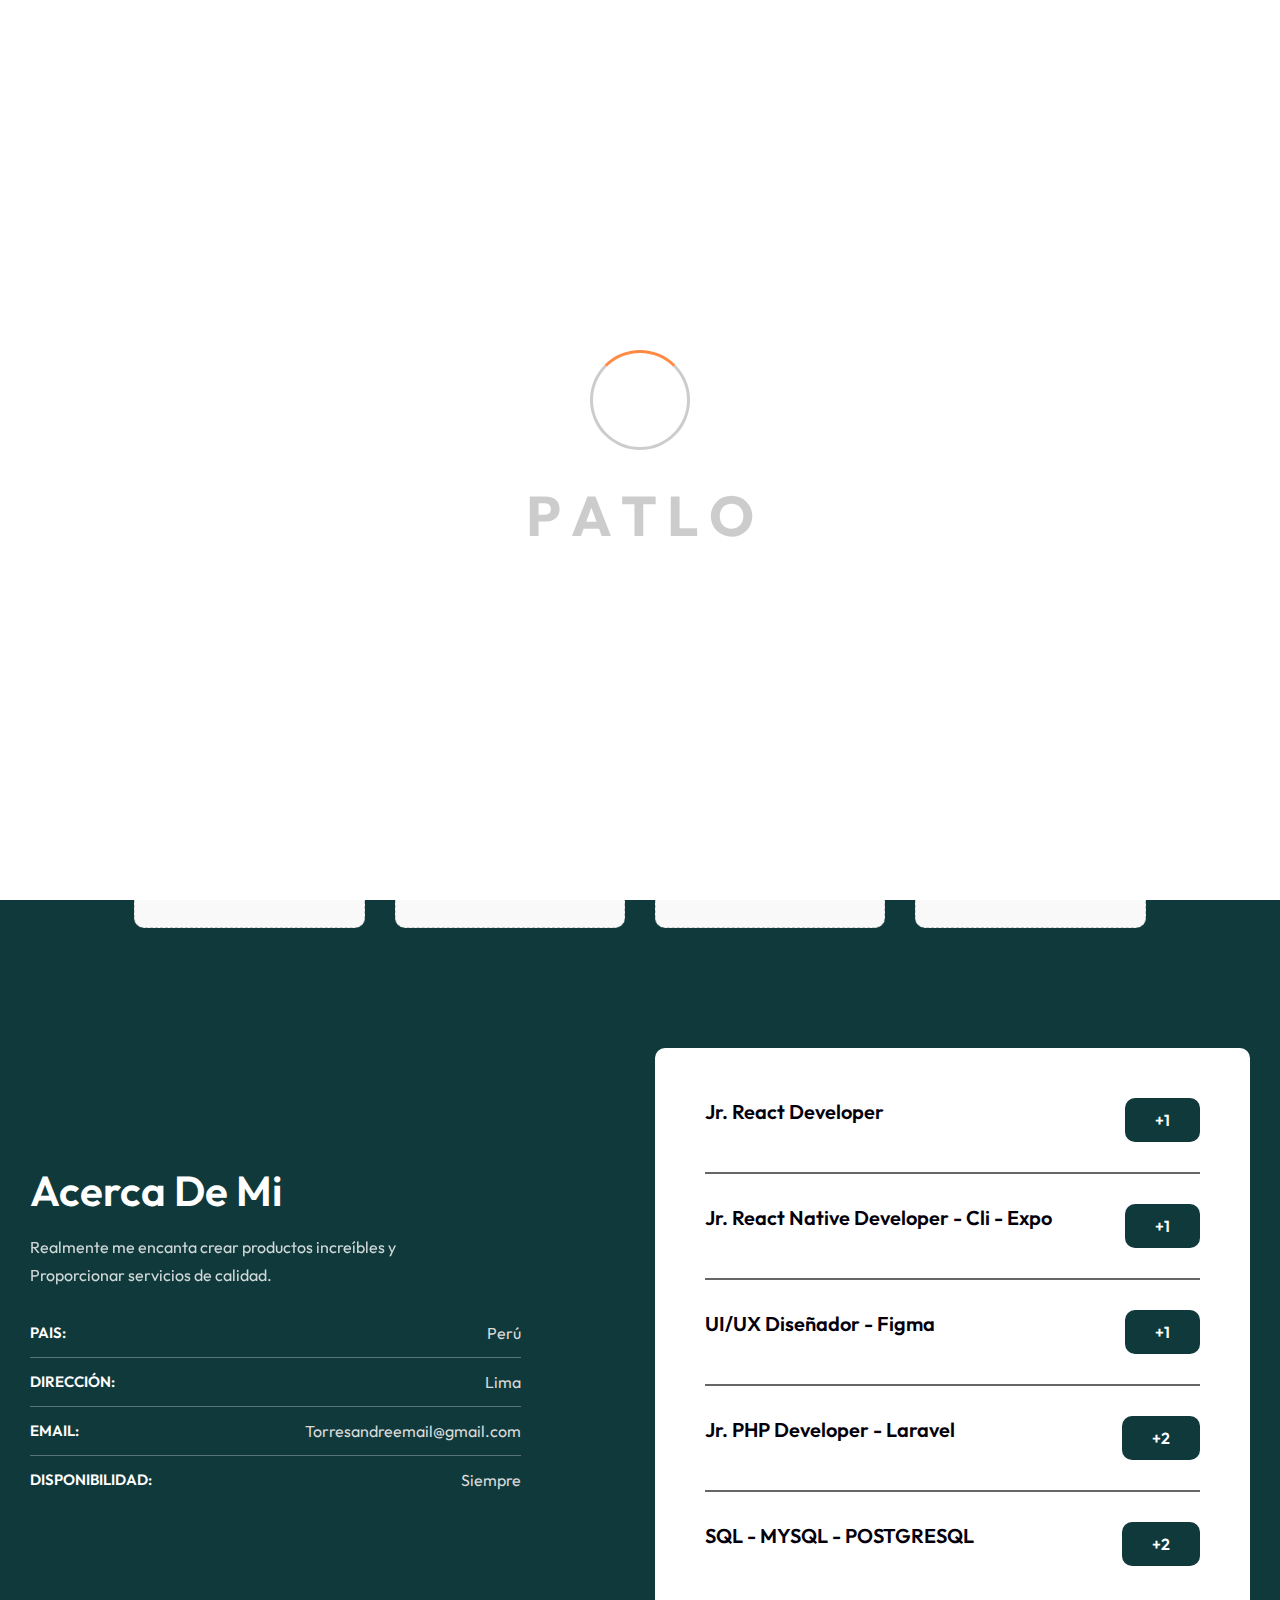
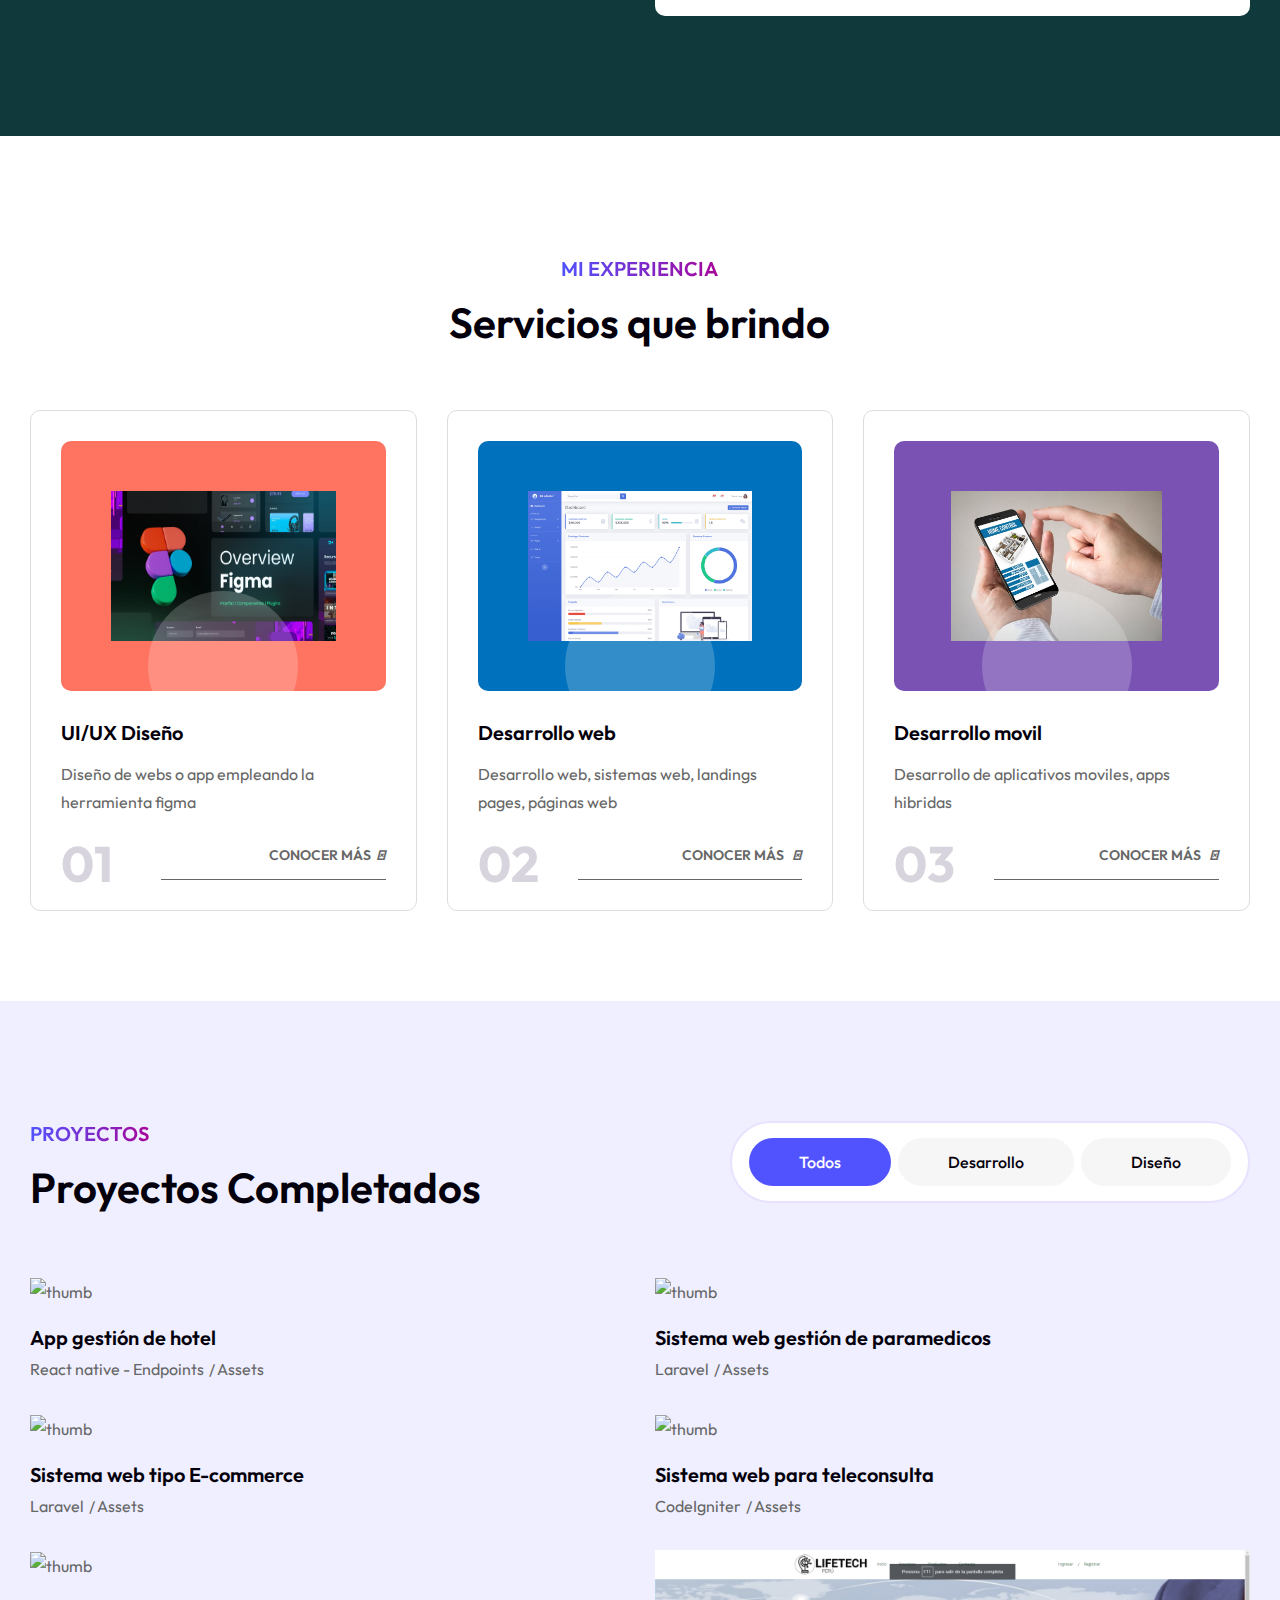
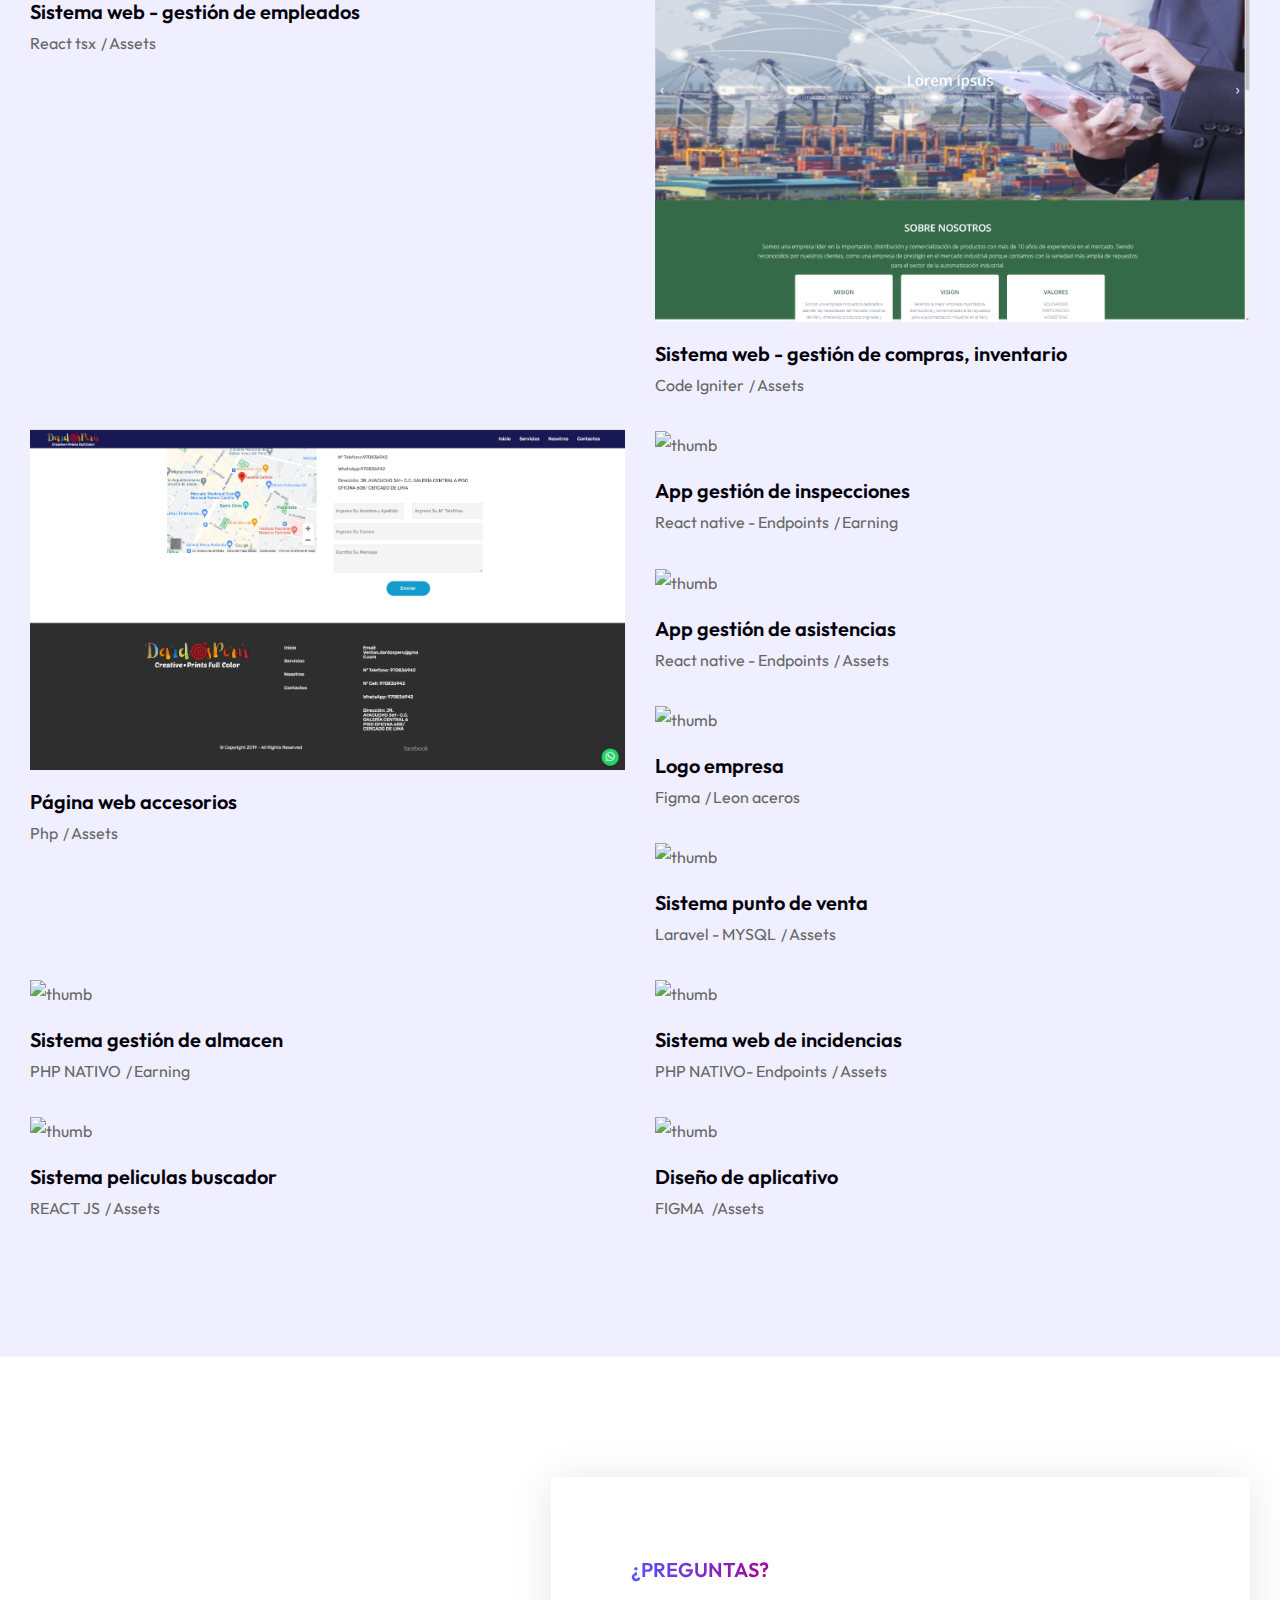
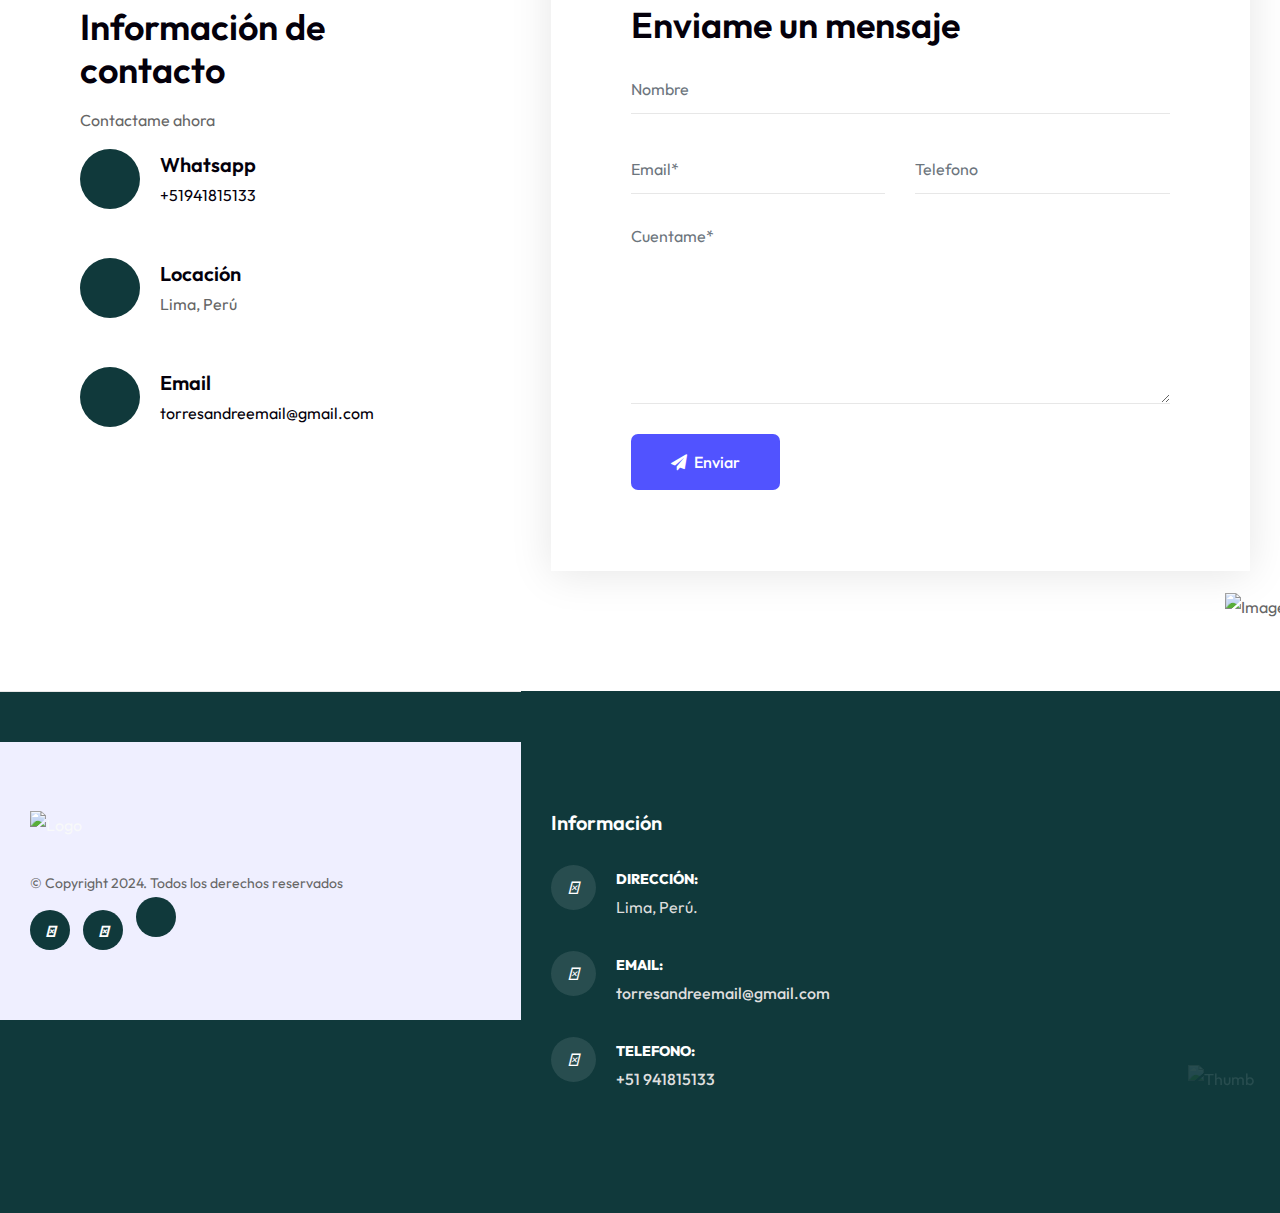
==== commit 0aec2174: "fix_update_images" ====
--- a/index.html
+++ b/index.html
@@ -360,7 +360,7 @@
                 <div class="col-lg-4 col-md-6 mb-30">
                     <div class="service-style-three">
                         <div class="icon figma">
-                            <img src="assets/img/icon/figma.png" alt="Image Not Found">
+                            <img src="assets/img/figmaxd.jpg" alt="Image Not Found">
                         </div>
                         <div class="info">
                             <h4><a href="#">UI/UX Diseño</a></h4>
@@ -377,7 +377,7 @@
                 <div class="col-lg-4 col-md-6 mb-30">
                     <div class="service-style-three">
                         <div class="icon wordpress">
-                            <img src="assets/img/icon/wordpress.png" alt="Image Not Found">
+                            <img src="assets/img/admin.png" alt="Image Not Found">
                         </div>
                         <div class="info">
                             <h4><a href="#">Desarrollo web</a></h4>
@@ -394,7 +394,7 @@
                 <div class="col-lg-4 col-md-6 mb-30">
                     <div class="service-style-three">
                         <div class="icon bootstrap">
-                            <img src="assets/img/icon/layers.png" alt="Image Not Found">
+                            <img src="assets/img/movil.jpg" alt="Image Not Found">
                         </div>
                         <div class="info">
                             <h4><a href="#">Desarrollo movil</a></h4>
@@ -571,7 +571,98 @@
                                         </div>
                                     </div>
                                 </div>
+
+                                <!-- NUEVAS IMAGENES  -->
+
+                                <div class="pf-item design">
+                                    <div class="thumb ">
+                                        <img src="assets/img/logo_empresa.png" alt="thumb">
+                                        <a href="assets/img/logo_empresa.png" class="item popup-link"><i class="fa fa-plus"></i></a>
+                                    </div>
+                                    <div class="info">
+                                        <h4><a href="#">Logo empresa</a></h4>
+                                        <div class="cat">
+                                            <span>Figma</span>
+                                            <span>Leon aceros</span>
+                                        </div>
+                                    </div>
+                                </div>
                                 <!-- End Single Item -->
+                                <!-- Single Item -->
+                                <div class="pf-item development">
+                                    <div class="thumb">
+                                        <img src="assets/img/puntoventa1.png" alt="thumb">
+                                        <a href="assets/img/puntoventa2.png" class="item popup-link"><i class="fa fa-plus"></i></a>
+                                    </div>
+                                    <div class="info">
+                                        <h4><a href="#">Sistema punto de venta</a></h4>
+                                        <div class="cat">
+                                            <span>Laravel - MYSQL</span>
+                                            <span>Assets</span>
+                                        </div>
+                                    </div>
+                                </div>
+
+                                <div class="pf-item development">
+                                    <div class="thumb">
+                                        <img src="assets/img/almacen1.png" alt="thumb">
+                                        <a href="assets/img/almacen2.png" class="item popup-link"><i class="fa fa-plus"></i></a>
+                                    </div>
+                                    <div class="info">
+                                        <h4><a href="#">Sistema gestión de almacen</a></h4>
+                                        <div class="cat">
+                                            <span>PHP NATIVO</span>
+                                            <span>Earning</span>
+                                        </div>
+                                    </div>
+                                </div>
+                                <!-- End Single Item -->
+                                <!-- Single Item -->
+                                <div class="pf-item development">
+                                    <div class="thumb">
+                                        <img src="assets/img/help1.png" alt="thumb">
+                                        <a href="assets/img/help2.png" class="item popup-link"><i class="fa fa-plus"></i></a>
+                                    </div>
+                                    <div class="info">
+                                        <h4><a href="#">Sistema web de incidencias</a></h4>
+                                        <div class="cat">
+                                            <span>PHP NATIVO- Endpoints</span>
+                                            <span>Assets</span>
+                                        </div>
+                                    </div>
+                                </div>
+
+                                <div class="pf-item development">
+                                    <div class="thumb">
+                                        <img src="assets/img/react1.png" alt="thumb">
+                                        <a href="assets/img/react2.png" class="item popup-link"><i class="fa fa-plus"></i></a>
+                                    </div>
+                                    <div class="info">
+                                        <h4><a href="#">Sistema peliculas buscador</a></h4>
+                                        <div class="cat">
+                                            <span>REACT JS</span>
+                                            <span>Assets</span>
+                                        </div>
+                                    </div>
+                                </div>
+
+                                <div class="pf-item design">
+                                    <div class="thumb">
+                                        <img src="assets/img/diseño2.png" alt="thumb">
+                                        <a href="assets/img/diseño3.png" class="item popup-link"><i class="fa fa-plus"></i></a>
+                                    </div>
+                                    <div class="info">
+                                        <h4><a href="#">Diseño de aplicativo</a></h4>
+                                        <div class="cat">
+                                            <span>FIGMA </span>
+                                            <span>Assets</span>
+                                        </div>
+                                    </div>
+                                </div>
+
+                               
+                                <!-- End Single Item -->
+                                
                             </div>
                         </div>
                     </div>
--- a/assets/css/style.css
+++ b/assets/css/style.css
@@ -1,10285 +1,13721 @@
-/*  Meditex */
-/************ TABLE OF CONTENTS *************** 
-
-1. Fonts
-2. Reset
-3. Global Settings
-4. Typography
-5. Preloader
-6. Main Slider
-7.  Home-page -3
-8.  Home-page -2
-9.  Home-page -1
-10. Home-page -4
-11. Home-page -5
-12. blog-grid
-13. pagination
-14. blog_with_sideba
-15. blog_single_post_right
-16. department_gdthre_column -- department_gdfour_column
-17. department_listing
-18. department_with_icom
-19. department_with_sidebar
-20. case-grid
-21. care_listing
-22. faqs
-23. our-best-doctors
-24. single-page
-25. bookan-appointment
-26. single-doctors
-27. time-table
-28. shop
-29. shop_cart
-30. product-details
-31. Checkout_
-32. all-btn-hovers
-
-**********************************************/
-
-@import url('https://fonts.googleapis.com/css?family=Nunito+Sans:200,200i,300,300i,400,400i,600,600i,700,700i,800,800i,900,900i');
-
-/*---
-font-family: 'Nunito Sans', sans-serif;
---*/
-
-
-/*-----------------style------sheets----------*/
-
-@import url('bootstrap.min.css');
-@import url('bsnav.min.css');
-@import url('font-awesome.min.css');
-@import url('owl.css');
-@import url('jquery-ui.css');
-@import url('animate.css');
-@import url('flexslider.css');
-
-/*-----------------scroolbar-------------*/
-
-
+/* ----------------------------------
+
+Template Name: Anaton - SaaS Landing Page Template
+Author: validtheme
+Description:
+Version: 1.0
+
+Main Font    : Outfit
+Main Color   : #ff8a43
+
+-------------------------------------
+
+[Typography]
+
+Body copy:    15px 'Outfit', sans-serif
+Header:     36px 'Outfit', sans-serif
+Input, textarea:  16px 'Outfit', sans-serif
+Sidebar heading:  22px 'Outfit', sans-serif
+
+>>> TABLE OF CONTENTS:
+=======================
+        
+    01. Template default css
+        - Animations
+        - General
+        - Section Title
+        - Video Button
+        - Typography
+        - Tables
+        - Forms
+        - Buttons
+        - Pagination
+        - Colors
+        - Accordion
+        - Tabs
+    02. Preloader
+    03 Navbar
+        - Navbar Default
+        - Navbar Transparent
+        - Navbar Sticky
+    04. Banner
+        - Content Double (Version One)
+        - Software Banner (Version Two)
+        - Animated Banner (Version Three)
+    05. Feature
+        - Version One
+        - Version Two
+        - Version Three
+    06. Brand / Partner
+    07. Overview / Software Details
+    08. Services
+        - Version One
+        - Version Two
+        - Version Three
+        - Service Details
+    09. World Wide user / Total Customers
+    10. Pricing
+        - Version One
+        - Version Two
+        - Version Three
+    11. Testimonials
+        - Version One
+        - Version Two
+    12. Faq
+        - Version One
+        - Version Two
+    13. Work Process
+    13. Why Choose Us
+    15. Sign Up Form
+    16. Technology / Featured With
+    17. Software Premium Content
+    18. Team
+    19. Team Details
+    20. Projects
+    21. Projects Details
+    22. Blog
+        - Standard
+        - Left Sidebar
+        - Right Sidebar
+        - Single
+    23. Error 404
+    24. Footer
+    25. PHP Contact Form
+    26. Others
+
+*/
+
+@import url('https://fonts.googleapis.com/css2?family=Outfit:wght@100;200;300;400;500;600;700;800;900&display=swap');
+
+
+/* Varialbes */
 :root {
-	--color_principal: #FD841F;
-	--color_letras_principal: #343A40;
-  }
-
-
-
-/*** 
-
-====================================================================
-	Reset
-====================================================================
- ***/
+	--font-default: 'Outfit', sans-serif;
+	--font-heading: 'Outfit', sans-serif;
+	--fontawesome: "Font Awesome 5 Pro";
+	--black: #000000;
+	--dark: #10393b;
+	--dark-secondary: #041637;
+	--white: #ffffff;
+	--color-primary: #ff8a43;
+	--color-secondary: #fa7070;
+	--color-optional: #5153ff;
+	--color-heading: #04000b;
+	--color-paragraph: #666666;
+	--box-shadow-primary: -1px 3px 10px 0 rgba(0, 0, 0, 0.6);
+	--box-shadow-secondary: 0 10px 30px 0 rgba(44, 130, 237, 0.4);
+	--box-shadow-regular: 0px 2px 12px 0px #e7e7e7;
+	--bg-gray: #efefff;
+	--bg-gradient: linear-gradient(90deg, #ff8a43  20%, #fa7070 100%);
+	--bg-gradient-reverse: linear-gradient(90deg, var(--color-optional)  0%, #a60599 100%);
+}
+
+
+
+/* ============================================================== 
+     # Reset Browsers
+=================================================================== */
 
 * {
 	-webkit-box-sizing: border-box;
-	-moz-box-sizing: border-box;
 	box-sizing: border-box;
-}
-
-
-/*** 
-
-====================================================================
-Global Settings
-====================================================================
-
-***/
-
+	margin: 0;
+	padding: 0;
+}
+
+body,
 html {
-	-ms-text-size-adjust: 100%;
-	-webkit-text-size-adjust: 100%;
-	-moz-font-smoothing: antialiased;
-	-webkit-font-smoothing: antialiased;
-}
-
-
-/*-----------------scroolbar-------------*/
-
-/* body.sbar_color_one::-webkit-scrollbar {
-	width: 8px;
-} */
-
-body.sbar_color_two {
+	height: 100%;
+}
+
+html {
+	margin: 0;
+	padding: 0;
+	width: 100%;
+	height: 100%;
+	scroll-behavior: smooth;
+}
+
+html, body, div, span, img,
+ol, ul, li, a, p, h1, h2, h3,
+h4, h5, h6, option, legend, label,
+table, th, td, tr, article, aside,
+caption, figure, footer, header, hgroup,
+mark, nav, section, time, audio, video {
+	margin: 0;
+	padding: 0;
+	border: 0;
+	outline: 0;
+}
+
+.wrapper {
+	height: 100%;
+}
+
+img {
+	border: none;
+	outline: none;
+	max-width: 100%;
+}
+
+label {
+	display: inline-block;
+	font-weight: normal;
+	margin-bottom: 5px;
+	max-width: 100%;
+}
+
+a {
+	outline: none;
+	text-decoration: none;
+	color: var(--color-heading);
+}
+
+a img {
+	border: none;
+}
+
+a:active {
+	outline: none;
+	text-decoration: none;
+	color: var(--color-heading);
+	opacity: 1;
+}
+
+a:focus {
+	outline: none;
+	text-decoration: none;
+	color: var(--color-heading);
+}
+
+a:hover {
+	outline: none;
+	text-decoration: none;
+	color: var(--color-primary);
+	opacity: 1;
+}
+
+.secondary a:hover {
+	color: var(--color-optional);
+}
+
+button {
+	outline: medium none;
+}
+
+iframe {
+	border: none;
+}
+
+hr {
+	margin-top: 0;
+	margin-bottom: 0;
+	border: 0;
+	border-top: 1px solid #eeeeee;
+}
+
+pre {
+	display: block;
+	margin: 0 0 30px;
+	padding: 9.5px;
+	word-wrap: break-word;
+	word-break: break-all;
+	color: #333333;
+	border: 1px solid #ededed;
+	border-radius: inherit;
+	background-color: #f9f9f9;
+	font-size: 13px;
+	line-height: 1.42857143;
+}
+
+input {
+	border: 1px solid #e7e7e7;
+	border-radius: inherit;
+	-webkit-box-shadow: inherit;
+	box-shadow: inherit;
+	min-height: 50px;
+}
+
+input:focus {
+	outline: none;
+	-webkit-box-shadow: inherit;
+	box-shadow: inherit;
+}
+
+textarea:focus {
+	outline: none;
+	-webkit-box-shadow: inherit;
+	box-shadow: inherit;
+}
+
+select:focus {
+	outline: none;
+	-webkit-box-shadow: inherit;
+	box-shadow: inherit;
+}
+
+ul {
+	list-style-type: none;
+}
+
+ul, li {
+	margin: 0;
+	padding: 0;
+	list-style: none;
+}
+
+b {
+	font-weight: 800;
+}
+
+strong {
+	font-weight: 800;
+}
+
+.row {
+	--bs-gutter-x: 30px;
+}
+
+
+/* ============================================================== 
+    # Template Default Styles
+=================================================================== */
+
+body {
+	font-family: var(--font-default);
+	font-size: 16px;
+	font-weight: 400;
+	line-height: 28px;
 	overflow-x: hidden;
-}
-
-body.sbar_color_one::-webkit-scrollbar-track {
-	-webkit-box-shadow: inset 0 0 6px #f1f1f1;
-	-moz-box-shadow: inset 0 0 6px #f1f1f1;
-	box-shadow: inset 0 0 6px #f1f1f1;
-	background: #f1f1f1;
-}
-
-body.sbar_color_one::-webkit-scrollbar-thumb {
-	background: #568701;
-	-webkit-box-shadow: inset 0 0 6px #568701;
-	-moz-box-shadow: inset 0 0 6px #568701;
-	box-shadow: inset 0 0 6px #568701;
-}
-
-body.sbar_color_one::-webkit-scrollbar-thumb:window-inactive {
-	background: #568701;
-}
-
-.sbar_color_one .theme-btn {
-	background: #568701;
-}
-
-
-/*-----------------scroolbar-------------*/
-
-/* body.sbar_color_two::-webkit-scrollbar {
-	width: 8px;
-} */
-
-/* body.sbar_color_two::-webkit-scrollbar-track {
-	-webkit-box-shadow: inset 0 0 6px #f1f1f1;
-	-moz-box-shadow: inset 0 0 6px #f1f1f1;
-	box-shadow: inset 0 0 6px #f1f1f1;
-	background: #f1f1f1;
-} */
-
-/* body.sbar_color_two::-webkit-scrollbar-thumb {
-	background: #13bfb3;
-	-webkit-box-shadow: inset 0 0 6px #13bfb3;
-	-moz-box-shadow: inset 0 0 6px #13bfb3;
-	box-shadow: inset 0 0 6px #13bfb3;
-} */
-
-/* body.sbar_color_two::-webkit-scrollbar-thumb:window-inactive {
-	background: #13bfb3;
-}
- */
-
-/*-----------------scroolbar-------------*/
-
-body.sbar_color_three::-webkit-scrollbar {
-	width: 8px;
-}
-
-body.sbar_color_three::-webkit-scrollbar-track {
-	-webkit-box-shadow: inset 0 0 6px #f1f1f1;
-	-moz-box-shadow: inset 0 0 6px #f1f1f1;
-	box-shadow: inset 0 0 6px #f1f1f1;
-	background: #f1f1f1;
-}
-
-body.sbar_color_three::-webkit-scrollbar-thumb {
-	background: #568701;
-	-webkit-box-shadow: inset 0 0 6px #568701;
-	-moz-box-shadow: inset 0 0 6px #568701;
-	box-shadow: inset 0 0 6px #568701;
-}
-
-body.sbar_color_three::-webkit-scrollbar-thumb:window-inactive {
-	background: #568701;
-}
-
-
-/*-----------------scroolbar-------------*/
-
-body.sbar_color_four::-webkit-scrollbar {
-	width: 8px;
-}
-
-body.sbar_color_four::-webkit-scrollbar-track {
-	-webkit-box-shadow: inset 0 0 6px #f1f1f1;
-	-moz-box-shadow: inset 0 0 6px #f1f1f1;
-	box-shadow: inset 0 0 6px #f1f1f1;
-	background: #f1f1f1;
-}
-
-body.sbar_color_four::-webkit-scrollbar-thumb {
-	background: #003283;
-	-webkit-box-shadow: inset 0 0 6px #003283;
-	-moz-box-shadow: inset 0 0 6px #003283;
-	box-shadow: inset 0 0 6px #003283;
-}
-
-body.sbar_color_four::-webkit-scrollbar-thumb:window-inactive {
-	background: #003283;
-}
-
-.sbar_color_four .theme-btn {
-	background: #601a88
-}
-
-
-/*-----------------scroolbar-------------*/
-
-body.sbar_color_five::-webkit-scrollbar {
-	width: 8px;
-}
-
-body.sbar_color_five::-webkit-scrollbar-track {
-	-webkit-box-shadow: inset 0 0 6px #f1f1f1;
-	-moz-box-shadow: inset 0 0 6px #f1f1f1;
-	box-shadow: inset 0 0 6px #f1f1f1;
-	background: #f1f1f1;
-}
-
-body.sbar_color_five::-webkit-scrollbar-thumb {
-	background: #0a56be; 
-	-webkit-box-shadow: inset 0 0 6px #0a56be;
-	-moz-box-shadow: inset 0 0 6px #0a56be;
-	box-shadow: inset 0 0 6px #0a56be;
-}
-
-body.sbar_color_five::-webkit-scrollbar-thumb:window-inactive {
-	background: #0a56be;
-}
-
-.sbar_color_five .theme-btn {
-	background: #0a56be
-}
-
-.sbar_color_five .theme-btn:hover {
-	color: #fff
-}
-
-
-/*-----------------------------------------------------body-settings------------------------------------------------------*/
-
-body {
-	font-family: 'Nunito Sans', sans-serif;
-	font-weight: 400;
-	line-height: 26px;
-	font-size: 15px;
-	color: #212127;
-	-moz-font-smoothing: antialiased;
-	-webkit-font-smoothing: antialiased;
-	overflow-x: hidden!important;
-}
-
-img {
-	max-width: 100%;
-	--webkit-transition: all 0.3s ease-out 0s;
-	transition: all 0.3s ease-out 0s;
-}
-
-*:focus {
-	outline: 0 !important;
-}
-
-.btn:focus {
-	outline: none;
-}
-
-h1,
-h2,
-h3,
-h4,
-h5,
-h6 {
-	font-family: 'Nunito Sans', sans-serif;
+	background-color: var(--white);
+	color: var(--color-paragraph);
+}
+
+h1, h2, h3, h4, h5, h6 {
+	color: var(--color-heading);
 	font-weight: normal;
-	color: #313131;
-	margin-top: 0px;
-	font-style: normal;
-	font-weight: 700;
-	transition: .5s ease;
-}
-
-p {
-	transition: .5s ease;
+	line-height: 1.2;
+	font-family: var(--font-heading);
+	letter-spacing: 0;
+	margin: 0;
+	margin-bottom: 15px;
 }
 
 h1 {
 	font-size: 40px;
-	transition: .5s ease;
 }
 
 h2 {
-	font-size: 35px;
-	transition: .5s ease;
+	font-size: 36px;
 }
 
 h3 {
-	font-size: 28px;
-	transition: .5s ease;
+	font-size: 27px;
 }
 
 h4 {
-	font-size: 22px;
-	transition: .5s ease;
+	font-size: 20px;
 }
 
 h5 {
 	font-size: 18px;
-	transition: .5s ease;
 }
 
 h6 {
-	font-size: 15px;
-	transition: .5s ease;
-}
-
-h1 a,
-h2 a,
-h3 a,
-h4 a,
-h5 a,
-h6 a {
-	color: inherit;
-	font-family: 'Nunito Sans', sans-serif;
-	transition: .5s ease;
+	font-size: 14px;
+}
+
+a, .btn, button {
+	-webkit-transition: all 0.35s ease-in-out;
+	transition: all 0.35s ease-in-out;
+	outline: medium none;
+	text-decoration: none;
+	font-weight: 600;
 }
 
 p {
-	margin: 0px;
-	padding: 0px;
-}
-
-a,
+	color: var(--color-paragraph);
+	margin: 0 0 15px;
+	text-transform: none;
+	font-weight: 400;
+	font-family: var(--font-default);
+}
+
+
+/* ============================================================== 
+    # Helper CSS
+=================================================================== */
+
+@media (min-width: 1250px) {
+	.container, 
+	.container-lg, 
+	.container-md, 
+	.container-sm, 
+	.container-xl, 
+	.container-xxl {
+		max-width: 1250px;
+	}
+}
+
+.container-full {
+	padding: 0 15px;
+	margin: auto;
+	max-width: 1400px;
+}
+
+@media (min-width: 576px) {
+	.container-full {
+		max-width: 540px;
+		width: 100%;
+	}
+}
+
+@media (min-width: 768px) {
+	.container-full {
+		max-width: 720px;
+		width: 100%;
+	}
+}
+
+@media (min-width: 992px) {
+	.container-full {
+		max-width: 960px;
+		width: 100%;
+	}
+}
+
+@media (min-width: 1200px) {
+	.container-full {
+		max-width: 95%;
+		width: 95%;
+	}
+}
+
+.container-fill {
+	padding: 0 15px;
+	margin: auto;
+	max-width: 100%;
+}
+
+@media (min-width: 576px) {
+	.container-fill {
+		max-width: 540px;
+		width: 100%;
+	}
+}
+
+@media (min-width: 768px) {
+	.container-fill {
+		max-width: 720px;
+		width: 100%;
+	}
+}
+
+@media (min-width: 992px) {
+	.container-fill {
+		max-width: 960px;
+		width: 100%;
+	}
+}
+
+@media (min-width: 1200px) {
+	.container-fill {
+		width: 100%;
+		max-width: 100%;
+	}
+}
+
+@media (max-width: 1199px) {
+	.container-fill {
+		padding: 0 15px;
+		width: 100%;
+	}
+}
+
+@media only screen and (min-width: 1367px) {
+	.container-stage {
+		margin-left: calc((100% - 1250px)/ 2);
+		width: auto;
+		min-width: auto;
+		max-width: inherit;
+		padding-right: 0;
+	}
+}
+
+@media only screen and (max-width: 767px) {
+	.row {
+		--bs-gutter-x: 1.5rem;
+	}
+}
+
+.bg-cover {
+	background-position: center center !important;
+	background-size: cover !important;
+}
+
+.bg-fixed {
+	background-attachment: fixed !important;
+	background-position: center center !important;
+	background-size: cover !important;
+}
+
+.bg-fit {
+	background-size: 100% 100% !important;
+	background-position: center !important;
+}
+
+.bg-gray {
+	background: var(--bg-gray);
+}
+
+.bg-light {
+	background-color: var(--white) !important;
+}
+
+.bg-dark {
+	background-color: var(--dark) !important;
+}
+
+.bg-dark-secondary {
+	background-color: var(--dark-secondary) !important;
+}
+
+.bg-theme {
+	background-color: var(--color-primary);
+}
+
+.bg-gradient {
+	background-color: var(--color-primary);
+	background: var(--bg-gradient) !important;
+}
+
+.bg-gradient-secondary {
+	background-color: var(--color-optional);
+	background: var(--bg-gradient-reverse) !important;
+}
+
+.text-light {
+	color: var(--white);
+}
+
+.text-light h1,
+.text-light h2,
+.text-light h3,
+.text-light h4,
+.text-light h5,
+.text-light h6,
+.text-light p,
+.text-light span,
+.text-light a {
+	color: var(--white);
+}
+
+.shadow {
+	-webkit-box-shadow: inherit !important;
+	box-shadow: inherit !important;
+}
+
+.shadow.dark {
+	position: relative;
+	z-index: 1;
+}
+
+.shadow.dark:after {
+	background: var(--dark);
+	content: "";
+	height: 100%;
+	left: 0;
+	opacity: 0.5;
+	position: absolute;
+	top: 0;
+	width: 100%;
+	z-index: -1;
+	-webkit-transition: all 0.35s ease-in-out;
+	transition: all 0.35s ease-in-out;
+}
+
+.shadow.dark-hard {
+	position: relative;
+	z-index: 1;
+}
+
+.shadow.dark-hard:after {
+	background: rgba(0, 4, 30, 0) none repeat scroll 0 0;
+	content: "";
+	height: 100%;
+	left: 0;
+	opacity: 0.65;
+	position: absolute;
+	top: 0;
+	width: 100%;
+	z-index: -1;
+	-webkit-transition: all 0.35s ease-in-out;
+	transition: all 0.35s ease-in-out;
+}
+
+.shadow.theme {
+	position: relative;
+	z-index: 1;
+}
+
+.shadow.theme:after {
+	background: var(--color-primary) none repeat scroll 0 0;
+	content: "";
+	height: 100%;
+	left: 0;
+	opacity: 0.7;
+	position: absolute;
+	top: 0;
+	width: 100%;
+	z-index: -1;
+	-webkit-transition: all 0.35s ease-in-out;
+	transition: all 0.35s ease-in-out;
+}
+
+.shadow.light {
+	position: relative;
+	z-index: 1;
+}
+
+.shadow.light:after {
+	background: var(--white) none repeat scroll 0 0;
+	content: "";
+	height: 100%;
+	left: 0;
+	opacity: 0.6;
+	position: absolute;
+	top: 0;
+	width: 100%;
+	z-index: -1;
+	-webkit-transition: all 0.35s ease-in-out;
+	transition: all 0.35s ease-in-out;
+}
+
+.default-padding,
+.default-padding-top,
+.default-padding-bottom,
+.default-padding-mx {
+	position: relative;
+}
+
+.default-padding {
+	padding-top: 120px;
+	padding-bottom: 120px;
+}
+
+@media only screen and (max-width: 767px) {
+	.default-padding {
+		padding-top: 50px;
+		padding-bottom: 50px;
+	}
+}
+
+.default-padding-big {
+	padding: 250px 0;
+}
+
+@media only screen and (max-width: 767px) {
+	.default-padding-big {
+		padding: 50px 0;
+	}
+}
+
+.default-padding-top {
+	padding-top: 120px;
+}
+
+@media only screen and (max-width: 767px) {
+	.default-padding-top {
+		padding-top: 50px;
+	}
+}
+
+.default-padding-bottom {
+	padding-bottom: 120px;
+}
+
+@media only screen and (max-width: 767px) {
+	.default-padding-bottom {
+		padding-bottom: 50px;
+	}
+}
+
+.default-padding.bottom-less {
+	padding-top: 120px;
+	padding-bottom: 90px;
+}
+
+@media only screen and (max-width: 767px) {
+	.default-padding.bottom-less {
+		padding-top: 50px;
+		padding-bottom: 20px;
+	}
+}
+
+.default-padding-bottom.bottom-less {
+	margin-bottom: -30px;
+}
+
+@media only screen and (max-width: 767px) {
+	.default-padding-bottom.bottom-less {
+		margin-bottom: 0;
+	}
+}
+
+.default-padding-top.bottom-less {
+	margin-bottom: -30px;
+}
+
+@media only screen and (max-width: 767px) {
+	.default-padding-top.bottom-less {
+		margin-bottom: -20px;
+	}
+}
+
+@media only screen and (min-width: 1200px) {
+	.align-center {
+		-webkit-box-align: center;
+		-ms-flex-align: center;
+		align-items: center;
+	}
+}
+
+.relative {
+	position: relative;
+}
+
+.overflow-hidden {
+	overflow: hidden;
+}
+
+.border-top {
+	border-top: 1px solid #e7e7e7;
+}
+
+.border-bottom {
+	border-bottom: 1px solid #e7e7e7;
+}
+
+.border-left {
+	border-left: 1px solid #e7e7e7;
+}
+
+.border-right {
+	border-right: 1px solid #e7e7e7;
+}
+
+.heading {
+	font-weight: 600;
+	margin-bottom: 25px;
+	margin-top: -5px;
+	font-size: 42px !important;
+	line-height: 1.3;
+}
+
+.heading span {
+	font-weight: 400;
+}
+
+.site-heading {
+	margin-bottom: 60px;
+}
+
+.site-heading strong {
+	display: inline-block;
+	font-weight: 600;
+	position: relative;
+	z-index: 1;
+}
+
+.site-heading strong::after {
+	position: absolute;
+	left: 0;
+	bottom: -5px;
+	content: "";
+	height: 100%;
+	width: 100%;
+	background: url(../img/shape/35.png);
+	background-size: contain;
+	background-repeat: no-repeat;
+	background-position: bottom center;
+	z-index: -1;
+}
+
+.title {
+	font-weight: 600;
+	font-size: 42px;
+	line-height: 1.3;
+}
+
+.site-heading .title {
+	margin-bottom: 0;
+}
+
+.sub-title {
+	text-transform: uppercase;
+	color: var(--color-primary);
+	font-weight: 600;
+	background: var(--bg-gradient);
+	-webkit-background-clip: text;
+	background-clip: text;
+	-webkit-text-fill-color: transparent;
+	display: inline-block;
+	position: relative;
+	z-index: 1;
+}
+
+.bg-gradient .sub-title {
+	color: var(--white);
+	-webkit-background-clip: inherit;
+	background-clip: inherit;
+	-webkit-text-fill-color: inherit;
+	background: transparent;
+}
+
+.site-heading p {
+	margin-bottom: 0;
+	margin-top: 25px;
+	padding: 0 10%;
+}
+
+.site-heading .devider {
+	display: inline-block;
+	width: 50px;
+	height: 2px;
+	background: var(--color-primary);
+	position: relative;
+	z-index: 1;
+	left: 10px;
+}
+
+.site-heading.light .devider,
+.bg-theme .site-heading .devider,
+.bg-gradient .site-heading .devider,
+.shadow .site-heading .devider,
+.bg-dark .site-heading .devider {
+	background: var(--white);
+}
+
+@media (max-width: 767px) {
+	.site-heading p {
+		padding: 0;
+	}
+}
+
+@media only screen and (max-width: 767px) {
+	.site-heading {
+		margin-bottom: 30px;
+	}
+}
+
+.heading-left {
+	position: relative;
+	z-index: 1;
+	margin-bottom: 60px;
+}
+
+.heading-left .heading {
+	font-weight: 600;
+	margin-bottom: 0;
+}
+
+@media only screen and (min-width: 768px) and (max-width: 991px) {
+	.heading-left .heading {
+		margin-bottom: 30px;
+	}
+}
+
+@media only screen and (max-width: 767px) {
+	.heading-left .heading {
+		margin-bottom: 15px;
+	}
+}
+
+.heading-left p {
+	margin-bottom: 0;
+}
+
+.heading-left .btn {
+	margin-top: 30px;
+}
+
+@media only screen and (max-width: 767px) {
+	.heading-left {
+		margin-bottom: 30px;
+	}
+}
+
+.bg-dark .heading-left p {
+	opacity: 0.8;
+}
+
+.sub-heading {
+	text-transform: uppercase;
+	color: var(--color-primary);
+	font-weight: 600;
+	background: var(--bg-gradient-reverse);
+	-webkit-background-clip: text;
+	background-clip: text;
+	-webkit-text-fill-color: transparent;
+	display: inline-block;
+	position: relative;
+	z-index: 1;
+	margin-bottom: 20px;
+}
+
+.shadow .sub-heading {
+	-webkit-text-fill-color: var(--white);
+	font-weight: 600;
+}
+
+.bg-gradient .sub-heading {
+	color: var(--white);
+	background: transparent;
+	-webkit-background-clip: inherit;
+	background-clip: inherit;
+	-webkit-text-fill-color: inherit;
+	opacity: 0.9;
+}
+
+.bg-theme .sub-title,
+.bg-gradient .sub-heading {
+	-webkit-text-fill-color: inherit;
+	color: var(--white);
+}
+
+
+
+/* ============================================================== 
+    # Video Play Button 
+=================================================================== */
+.video-play-button {
+	display: inline-block;
+	background: var(--color-primary);
+	height: 60px;
+	width: 60px;
+	line-height: 60px;
+	text-align: center;
+	border-radius: 50%;
+	color: var(--color-heading);
+	position: relative;
+}
+
+.video-play-button i {
+	font-weight: 400;
+	font-size: 20px;
+	position: relative;
+	left: 3px;
+	top: 2px;
+}
+
+.video-play-button .effect {
+	position: absolute;
+	width: 100px;
+	height: 100px;
+	background: var(--color-primary);
+	opacity: 0;
+	border-radius: 100%;
+	left: 50%;
+	top: 50%;
+	z-index: -1;
+	-webkit-animation: video-play 1500ms ease-out infinite;
+	animation: video-play 1500ms ease-out infinite;
+}
+
+.video-play-button .effect::after {
+	position: absolute;
+	content: "";
+	width: 70px;
+	height: 70px;
+	background: var(--color-primary);
+	opacity: 0;
+	border-radius: 100%;
+	left: 50%;
+	top: 50%;
+	z-index: -1;
+	-webkit-animation: video-play 1500ms ease-out infinite;
+	animation: video-play 1500ms ease-out infinite;
+	-webkit-animation-delay: 2s;
+	animation-delay: 2s;
+}
+
+.video-play-button .effect::before {
+	position: absolute;
+	content: "";
+	width: 60px;
+	height: 60px;
+	background: var(--color-secondary);
+	opacity: 0;
+	border-radius: 100%;
+	left: 50%;
+	top: 50%;
+	z-index: -1;
+	-webkit-animation: video-play 1500ms ease-out infinite;
+	animation: video-play 1500ms ease-out infinite;
+	-webkit-animation-delay: 3s;
+	animation-delay: 3s;
+}
+
+.video-play-button.with-text {
+	width: auto;
+	background: transparent;
+}
+
+.video-play-button.with-text span {
+	position: relative;
+	z-index: 1;
+}
+
+.video-play-button.with-text span i {
+	margin-left: 25px;
+	margin-right: 30px;
+	color: var(--white);
+	left: -1px;
+}
+
+.video-play-button.with-text .effect {
+	height: 60px;
+	width: 60px;
+	left: 0;
+	-webkit-animation: inherit;
+	animation: inherit;
+	background: var(--color-primary);
+	top: 0;
+	opacity: 1;
+	z-index: 1;
+}
+
+.video-play-button.with-text .effect::before {
+	display: none;
+}
+
+.video-play-button.with-text .effect::after {
+	background: var(--color-primary);
+	height: 100%;
+	width: 100%;
+	z-index: inherit;
+	-webkit-animation-delay: 0s;
+	animation-delay: 0s;
+}
+
+@-webkit-keyframes pulse-border {
+	0% {
+		-webkit-transform: translateX(-50%) translateY(-50%) translateZ(0) scale(1);
+		transform: translateX(-50%) translateY(-50%) translateZ(0) scale(1);
+		opacity: 1;
+	}
+
+	100% {
+		-webkit-transform: translateX(-50%) translateY(-50%) translateZ(0) scale(1.5);
+		transform: translateX(-50%) translateY(-50%) translateZ(0) scale(1.5);
+		opacity: 0;
+	}
+}
+
+@keyframes pulse-border {
+	0% {
+		-webkit-transform: translateX(-50%) translateY(-50%) translateZ(0) scale(1);
+		transform: translateX(-50%) translateY(-50%) translateZ(0) scale(1);
+		opacity: 1;
+	}
+
+	100% {
+		-webkit-transform: translateX(-50%) translateY(-50%) translateZ(0) scale(1.5);
+		transform: translateX(-50%) translateY(-50%) translateZ(0) scale(1.5);
+		opacity: 0;
+	}
+}
+
+/* ============================================================== 
+    # Template Animation
+=================================================================== */
+
+/* Video Paly */
+@-webkit-keyframes video-play {
+	0% {
+		-webkit-transform: translateX(-50%) translateY(-50%) translateZ(0) scale(1);
+		transform: translateX(-50%) translateY(-50%) translateZ(0) scale(1);
+		opacity: 1;
+	}
+
+	100% {
+		-webkit-transform: translateX(-50%) translateY(-50%) translateZ(0) scale(1.5);
+		transform: translateX(-50%) translateY(-50%) translateZ(0) scale(1.5);
+		opacity: 0;
+	}
+}
+
+@keyframes video-play {
+	0% {
+		-webkit-transform: translateX(-50%) translateY(-50%) translateZ(0) scale(1);
+		transform: translateX(-50%) translateY(-50%) translateZ(0) scale(1);
+		opacity: 1;
+	}
+
+	100% {
+		-webkit-transform: translateX(-50%) translateY(-50%) translateZ(0) scale(1.5);
+		transform: translateX(-50%) translateY(-50%) translateZ(0) scale(1.5);
+		opacity: 0;
+	}
+}
+
+/*Zoom Animation */
+.zoom-animation {
+	-webkit-animation: zoom 2000ms ease-out infinite;
+	animation: zoom 2000ms ease-out infinite;
+}
+
+/* Slider Zoom Effect */
+@-webkit-keyframes zoom {
+	from {
+		-webkit-transform: scale(1, 1);
+	}
+
+	to {
+		-webkit-transform: scale(1.2, 1.2);
+	}
+}
+
+@keyframes zoom {
+	from {
+		-webkit-transform: scale(1, 1);
+		transform: scale(1, 1);
+	}
+
+	to {
+		-webkit-transform: scale(1.2, 1.2);
+		transform: scale(1.2, 1.2);
+	}
+}
+
+/* Spiner Animation */
+.spiner-animation {
+	-webkit-animation: spinner 20s infinite linear;
+	animation: spinner 20s infinite linear;
+}
+
+/*Preloader Spiner Animation */
+@-webkit-keyframes spinner {
+	to {
+		-webkit-transform: rotateZ(360deg);
+		transform: rotateZ(360deg);
+	}
+}
+
+@keyframes spinner {
+	to {
+		-webkit-transform: rotateZ(360deg);
+		transform: rotateZ(360deg);
+	}
+}
+
+
+/* Spiner Animation */
+.spiner-reverse-animation {
+	-webkit-animation: spinnerReverse 20s infinite linear;
+	animation: spinnerReverse 20s infinite linear;
+}
+
+/*Preloader Spiner Animation */
+@-webkit-keyframes spinnerReverse {
+	to {
+		-webkit-transform: rotateZ(-360deg);
+		transform: rotateZ(-360deg);
+	}
+}
+
+@keyframes spinnerReverse {
+	to {
+		-webkit-transform: rotateZ(-360deg);
+		transform: rotateZ(-360deg);
+	}
+}
+
+/* Infinite Up Down Animation */
+@keyframes UpDown {
+	0% {
+		-webkit-transform: translateY(0px);
+		transform: translateY(0px);
+	}
+
+	50% {
+		-webkit-transform: translateY(-25px);
+		transform: translateY(-25px);
+	}
+
+	100% {
+		-webkit-transform: translateY(0px);
+		transform: translateY(0px);
+	}
+}
+
+/* Animation UpDown */
+.updown-animation {
+	-webkit-animation-iteration-count: infinite;
+	animation-iteration-count: infinite;
+	-webkit-animation-timing-function: cubic-bezier(0.54, 0.085, 0.5, 0.92);
+	animation-timing-function: cubic-bezier(0.54, 0.085, 0.5, 0.92);
+	-webkit-animation-name: UpDown;
+	animation-name: UpDown;
+	-webkit-animation-duration: 2s;
+	animation-duration: 2s;
+}
+
+@-webkit-keyframes UpDown {
+	0% {
+		-webkit-transform: translateY(0px);
+		transform: translateY(0px);
+	}
+
+	50% {
+		-webkit-transform: translateY(-25px);
+		transform: translateY(-25px);
+	}
+
+	100% {
+		-webkit-transform: translateY(0px);
+		transform: translateY(0px);
+	}
+}
+
+/* Animation Left Right */
+.leftRight-animation {
+	-webkit-animation: fadeLeftRight 10s ease-out infinite;
+	animation: fadeLeftRight 10s ease-out infinite;
+}
+
+/* Fade Left Right */
+@keyframes fadeLeftRight {
+	0%, 100% {
+		-webkit-transform: translateX(0px);
+		transform: translateX(0px);
+	}
+
+	50% {
+		-webkit-transform: translateX(100px);
+		transform: translateX(100px);
+	}
+}
+
+@-webkit-keyframes fadeLeftRight {
+	0%, 100% {
+		-webkit-transform: translateX(0px);
+		transform: translateX(0px);
+	}
+
+	50% {
+		-webkit-transform: translateX(100px);
+		transform: translateX(100px);
+	}
+}
+
+/* Animation Right Left */
+.rightLeft-animation {
+	-webkit-animation: fadeRightLeft 10s ease-out infinite;
+	animation: fadeRightLeft 10s ease-out infinite;
+}
+
+@keyframes fadeRightLeft {
+	0%, 100% {
+		-webkit-transform: translateX(0px);
+		transform: translateX(0px);
+	}
+
+	50% {
+		-webkit-transform: translateX(-50px);
+		transform: translateX(-50px);
+	}
+}
+
+@-webkit-keyframes fadeRightLeft {
+	0%, 100% {
+		-webkit-transform: translateX(0px);
+		transform: translateX(0px);
+	}
+
+	50% {
+		-webkit-transform: translateX(-50px);
+		transform: translateX(-50px);
+	}
+}
+
+/* Animation Zoom Up Down */
+.zoomUpDown-animation {
+	-webkit-animation: zoomUpDown 10s ease-out infinite;
+	animation: zoomUpDown 10s ease-out infinite;
+}
+
+/* Zoom Up Down */
+@keyframes zoomUpDown {
+	0%, 100% {
+		-webkit-transform: scale(0.5);
+		transform: scale(0.5);
+	}
+
+	50% {
+		-webkit-transform: scale(0.7);
+		transform: scale(0.7);
+	}
+}
+
+@-webkit-keyframes zoomUpDown {
+	0%, 100% {
+		-webkit-transform: scale(0.5);
+		transform: scale(0.5);
+	}
+
+	50% {
+		-webkit-transform: scale(0.8);
+		transform: scale(0.8);
+	}
+}
+
+/* Animation Moving */
+.moving-animation {
+	-webkit-animation: moving 10s ease-out infinite;
+	animation: moving 10s ease-out infinite;
+}
+
+/* Mooving Animation */
+@-webkit-keyframes moving {
+	0% {
+		-webkit-transform: translate(0px, 0px);
+		transform: translate(0px, 0px);
+	}
+
+	20% {
+		-webkit-transform: translate(0px, -30px);
+		transform: translate(0px, -30px);
+	}
+
+	50% {
+		-webkit-transform: translate(-100px, -30px);
+		transform: translate(-100px, -30px);
+	}
+
+	70% {
+		-webkit-transform: translate(-100px, 0px);
+		transform: translate(-100px, 0px);
+	}
+
+	100% {
+		-webkit-transform: translate(0px, 0px);
+		transform: translate(0px, 0px);
+	}
+}
+
+@keyframes moving {
+	0% {
+		-webkit-transform: translate(0px, 0px);
+		transform: translate(0px, 0px);
+	}
+
+	20% {
+		-webkit-transform: translate(0px, -30px);
+		transform: translate(0px, -30px);
+	}
+
+	50% {
+		-webkit-transform: translate(-100px, -30px);
+		transform: translate(-100px, -30px);
+	}
+
+	70% {
+		-webkit-transform: translate(-100px, 0px);
+		transform: translate(-100px, 0px);
+	}
+
+	100% {
+		-webkit-transform: translate(0px, 0px);
+		transform: translate(0px, 0px);
+	}
+}
+
+/* Animation Rotation */
+@keyframes infinite-rotate {
+	0% {
+		-webkit-transform: rotate(0deg);
+		transform: rotate(0deg);
+	}
+
+	50% {
+		-webkit-transform: rotate(180deg);
+		transform: rotate(180deg);
+	}
+
+	100% {
+		-webkit-transform: rotate(360deg);
+		transform: rotate(360deg);
+	}
+}
+
+@-webkit-keyframes infinite-rotate {
+	0% {
+		-webkit-transform: rotate(0deg);
+		transform: rotate(0deg);
+	}
+
+	50% {
+		-webkit-transform: rotate(180deg);
+		transform: rotate(180deg);
+	}
+
+	100% {
+		-webkit-transform: rotate(360deg);
+		transform: rotate(360deg);
+	}
+}
+
+/* Button Border Animation */
+@-webkit-keyframes open {
+	0% {
+		width: 0;
+		height: 0;
+	}
+
+	50% {
+		width: 100px;
+		height: 0;
+	}
+
+	100% {
+		width: 100px;
+		height: 55px;
+	}
+}
+
+@keyframes open {
+	0% {
+		width: 0;
+		height: 0;
+	}
+
+	50% {
+		width: 100px;
+		height: 0;
+	}
+
+	100% {
+		width: 100px;
+		height: 55px;
+	}
+}
+
+@-webkit-keyframes openB {
+	0% {
+		width: 0px;
+	}
+
+	100% {
+		width: 100px;
+	}
+}
+
+@keyframes openB {
+	0% {
+		width: 0px;
+	}
+
+	100% {
+		width: 100px;
+	}
+}
+
+/* Animation Shine (A shine color will move inside the text) */
+
+@-webkit-keyframes shine {
+	0% {
+		background-position: 0;
+	}
+
+	60% {
+		background-position: 180px;
+	}
+
+	100% {
+		background-position: 180px;
+	}
+}
+
+@keyframes shine {
+	0% {
+		background-position: 0;
+	}
+
+	60% {
+		background-position: 180px;
+	}
+
+	100% {
+		background-position: 180px;
+	}
+}
+
+@-webkit-keyframes infiniteMove {
+	0% {
+		border-radius: 60% 40% 30% 70% / 60% 30% 70% 40%;
+	}
+
+	50% {
+		border-radius: 30% 60% 70% 40% / 50% 60% 30% 60%;
+	}
+
+	100% {
+		border-radius: 60% 40% 30% 70% / 60% 30% 70% 40%;
+	}
+}
+
+@keyframes infiniteMove {
+	0% {
+		border-radius: 60% 40% 30% 70% / 60% 30% 70% 40%;
+	}
+
+	50% {
+		border-radius: 30% 60% 70% 40% / 50% 60% 30% 60%;
+	}
+
+	100% {
+		border-radius: 60% 40% 30% 70% / 60% 30% 70% 40%;
+	}
+}
+
+@-webkit-keyframes infiniteMove2 {
+	0% {
+		border-radius: 60% 30% 70% 40% / 60% 40% 30% 70%;
+	}
+
+	50% {
+		border-radius: 50% 60% 30% 60% / 30% 60% 70% 40%;
+	}
+
+	100% {
+		border-radius: 60% 30% 70% 40% / 60% 40% 30% 70%;
+	}
+}
+
+@keyframes infiniteMove2 {
+	0% {
+		border-radius: 60% 30% 70% 40% / 60% 40% 30% 70%;
+	}
+
+	50% {
+		border-radius: 50% 60% 30% 60% / 30% 60% 70% 40%;
+	}
+
+	100% {
+		border-radius: 60% 30% 70% 40% / 60% 40% 30% 70%;
+	}
+}
+
+/* ============================================================== 
+    # Button Styles
+=================================================================== */
+.btn {
+	display: inline-block;
+	font-weight: 500;
+	text-transform: capitalize;
+	transition: all 0.35s ease-in-out;
+	overflow: hidden;
+	border-radius: 7px;
+	border: 2px solid transparent;
+	-webkit-box-shadow: inherit;
+	box-shadow: none !important;
+	font-size: 16px;
+	letter-spacing: 0;
+	padding: 13px 30px;
+	background: #E7EDF8;
+	position: relative;
+	z-index: 1;
+}
+
+.btn:focus, .btn.active {
+	-webkit-border-radius: 5px;
+	-moz-border-radius: 5px;
+	-ms-border-radius: 5px;
+	-o-border-radius: 5px;
+	-webkit-box-shadow: inherit;
+	box-shadow: inherit;
+	border: 2px solid transparent;
+}
+
+.btn:hover {
+	background-color: var(--color-primary);
+	color: var(--white);
+}
+
+.btn.radius {
+	border-radius: 6px;
+}
+
+.btn.btn-border {
+	border: 2px solid #dddddd;
+	background: transparent;
+	position: relative;
+	z-index: 1;
+	overflow: hidden;
+	font-weight: 600;
+}
+
+.btn.btn-border::after {
+	position: absolute;
+	top: inherit;
+	right: inherit;
+	bottom: inherit;
+	left: -5%;
+	content: "";
+	height: 150px;
+	width: 115%;
+	z-index: -1;
+	background-color: var(--dark);
+	-webkit-transition: all 0.25s ease-in-out;
+	transition: all 0.25s ease-in-out;
+	-webkit-transform: translateY(-45%) skew(25deg) scale(0);
+	transform: translateY(-45%) skew(25deg) scale(0);
+}
+
+.btn.btn-border:hover::after {
+	-webkit-transform: translateY(-45%) skew(25deg) scale(1.2);
+	transform: translateY(-45%) skew(25deg) scale(1.2);
+}
+
+.btn.btn-border:hover {
+	border-color: var(--dark);
+}
+
+.btn.btn-border.animation::after {
+	position: absolute;
+	top: 0;
+	right: inherit;
+	bottom: inherit;
+	left: 0;
+	content: "";
+	height: 100%;
+	width: 0;
+	z-index: -1;
+	background: #e7e7e7;
+	-webkit-transition: all 0.25s ease-in-out;
+	transition: all 0.25s ease-in-out;
+}
+
+.btn.btn-border.animation:hover {
+	border-color: #e7e7e7;
+	color: var(--dark);
+}
+
+.btn.btn-border.animation:hover::after {
+	width: 100%;
+}
+
+.btn.btn-border-dark {
+	border: 2px solid var(--dark);
+	background: transparent;
+}
+
+.btn.btn-border-dark:hover {
+	background: var(--dark);
+	border-color: var(--dark);
+}
+
+.btn.btn-border-dark.animation::after {
+	position: absolute;
+	top: 0;
+	right: inherit;
+	bottom: inherit;
+	left: 0;
+	content: "";
+	height: 100%;
+	width: 0;
+	z-index: -1;
+	background: var(--dark);
+	-webkit-transition: all 0.25s ease-in-out;
+	transition: all 0.25s ease-in-out;
+}
+
+.btn.btn-border-dark.animation:hover {
+	border-color: var(--dark);
+	color: var(--white);
+}
+
+.btn.btn-border-dark.animation:hover::after {
+	width: 100%;
+}
+
+.btn.btn-border-theme {
+	border: 2px solid var(--color-primary);
+	background: transparent;
+}
+
+.btn.btn-border-theme:hover {
+	background: var(--color-primary);
+	border-color: var(--color-primary);
+}
+
+.btn.btn-border-theme.animation::after {
+	position: absolute;
+	top: 0;
+	right: inherit;
+	bottom: inherit;
+	left: 0;
+	content: "";
+	height: 100%;
+	width: 0;
+	z-index: -1;
+	background: var(--color-primary);
+	-webkit-transition: all 0.25s ease-in-out;
+	transition: all 0.25s ease-in-out;
+}
+
+.btn.btn-border-theme.animation:hover {
+	border-color: var(--color-primary);
+	color: var(--white);
+}
+
+.btn.btn-border-theme.animation:hover::after {
+	width: 100%;
+}
+
+.btn.btn-border-light {
+	border: 2px solid var(--white);
+	background: transparent;
+	color: var(--white);
+}
+
+.btn.btn-border-light:hover {
+	background: var(--white);
+	border-color: var(--white);
+	color: var(--dark);
+}
+
+.btn.btn-border-light.animation::after {
+	position: absolute;
+	top: 0;
+	right: inherit;
+	bottom: inherit;
+	left: 0;
+	content: "";
+	height: 100%;
+	width: 0;
+	z-index: -1;
+	background: var(--white);
+	-webkit-transition: all 0.25s ease-in-out;
+	transition: all 0.25s ease-in-out;
+}
+
+.btn.btn-border-light.animation:hover {
+	border-color: var(--white);
+	color: var(--dark);
+}
+
+.btn.btn-border-light.animation:hover::after {
+	width: 100%;
+}
+
+.btn.btn-gradient {
+	border: none;
+	color: var(--white);
+}
+
+.btn.btn-gradient::after {
+	position: absolute;
+	top: 0;
+	right: inherit;
+	bottom: inherit;
+	left: 0;
+	content: "";
+	height: 100%;
+	width: 100%;
+	z-index: -1;
+	background-image: linear-gradient(to left, #ff8a43 , #e03535, #ff8a43 );
+	-webkit-transition: all 0.25s ease-in-out;
+	transition: all 0.25s ease-in-out;
+	background-size: 220%;
+}
+
+.btn.btn-gradient:hover::after {
+	background-position: -70% 0;
+}
+
+.btn.btn-gradient.active {
+	background-position: -70% 0;
+}
+
+.btn.btn-theme {
+	color: var(--white);
+	border: none;
+	background: var(--color-primary);
+}
+
+.btn.btn-theme::after {
+	position: absolute;
+	top: inherit;
+	right: inherit;
+	bottom: inherit;
+	left: -5%;
+	content: "";
+	height: 150px;
+	width: 115%;
+	z-index: -1;
+	background-color: var(--dark);
+	-webkit-transition: all 0.25s ease-in-out;
+	transition: all 0.25s ease-in-out;
+	-webkit-transform: translateY(-45%) skew(25deg) scale(0);
+	transform: translateY(-45%) skew(25deg) scale(0);
+}
+
+.btn.btn-theme:hover::after {
+	-webkit-transform: translateY(-45%) skew(25deg) scale(1.2);
+	transform: translateY(-45%) skew(25deg) scale(1.2);
+}
+
 button {
-	--webkit-transition: all 0.3s ease-out 0s;
-	transition: all 0.3s ease-out 0s;
-	cursor: pointer;
-	color: #4644b6;
-	outline: none;
-	transition: .5s ease;
-	box-shadow: 0px 0px 0px 0px!important;
-}
-
-ul {
-	margin: 0px;
-	padding: 0px;
-	transition: .5s ease;
-}
-
-a:hover,
-button:hover {
-	text-decoration: none;
-	color: #4644b6
-}
-
-button.btn.btn-link {
-	text-decoration: none;
-}
-
-a:focus,
-button:focus {
-	text-decoration: none;
-	outline: none!important;
-	border: 0px;
-}
-
-button:focus,
-input:focus,
-input:focus,
-select:focus,
-textarea,
-textarea:focus {
-	outline: none!important;
-}
-
-.form-group textarea {
-	height: auto;
+	display: inline-block;
+	font-weight: 500;
+	text-transform: capitalize;
+	transition: all 0.35s ease-in-out;
+	overflow: hidden;
+	border-radius: 7px;
+	border: 2px solid transparent;
+	-webkit-box-shadow: inherit;
+	box-shadow: inherit;
+	font-size: 16px;
+	letter-spacing: 0;
+	padding: 14px 40px;
+	background: #E7EDF8;
+	position: relative;
+	z-index: 1;
+	color: var(--white);
+	border: none;
+	background: var(--color-primary);
+}
+
+button::after {
+	position: absolute;
+	top: inherit;
+	right: inherit;
+	bottom: inherit;
+	left: -5%;
+	content: "";
+	height: 150px;
+	width: 115%;
+	z-index: -1;
+	background-color: var(--dark);
+	-webkit-transition: all 0.25s ease-in-out;
+	transition: all 0.25s ease-in-out;
+	-webkit-transform: translateY(-45%) skew(25deg) scale(0);
+	transform: translateY(-45%) skew(25deg) scale(0);
+}
+
+button:hover::after {
+	-webkit-transform: translateY(-45%) skew(25deg) scale(1.2);
+	transform: translateY(-45%) skew(25deg) scale(1.2);
+}
+
+button i {
+	margin-right: 4px;
+}
+
+.btn.btn-theme.secondary {
+	color: var(--white);
+	border: none;
+	background: var(--color-optional);
+}
+
+.btn.btn-theme.secondary::after {
+	position: absolute;
+	top: inherit;
+	right: inherit;
+	bottom: inherit;
+	left: -5%;
+	content: "";
+	height: 150px;
+	width: 115%;
+	z-index: -1;
+	background-color: var(--dark);
+	-webkit-transition: all 0.25s ease-in-out;
+	transition: all 0.25s ease-in-out;
+	-webkit-transform: translateY(-45%) skew(25deg) scale(0);
+	transform: translateY(-45%) skew(25deg) scale(0);
+}
+
+.text-light .btn.btn-theme.secondary::after {
+	background-color: var(--white);
+}
+
+.text-light .btn.btn-theme.secondary:hover {
+	color: var(--color-heading);
+}
+
+.btn.btn-theme.secondary:hover::after {
+	-webkit-transform: translateY(-45%) skew(25deg) scale(1.2);
+	transform: translateY(-45%) skew(25deg) scale(1.2);
+}
+
+.btn.btn-theme.hover-light::after {
+	background-color: var(--white);
+	-webkit-transition: all 0.25s ease-in-out;
+	transition: all 0.25s ease-in-out;
+}
+
+.btn.btn-theme.hover-light:hover {
+	color: var(--dark);
+	-webkit-transition: all 0.25s ease-in-out;
+	transition: all 0.25s ease-in-out;
+}
+
+.btn.btn-theme.hover-light:hover::after {
+	-webkit-transform: translateY(-45%) skew(25deg) scale(1.2);
+	transform: translateY(-45%) skew(25deg) scale(1.2);
+}
+
+.btn.btn-light {
+	color: var(--color-heading);
+	border: none;
+	background: var(--white);
+	border: 2px solid transparent;
+}
+
+.btn.btn-light.btn-md {
+	padding: 13px 52px;
+}
+
+.btn.btn-light:hover {
+	color: var(--white);
+	background: transparent;
+	border: 2px solid var(--white);
+}
+
+.btn.btn-dark {
+	color: var(--white);
+	background: var(--dark);
+	border: none;
+}
+
+.btn.btn-dark::after {
+	position: absolute;
+	top: 0;
+	right: inherit;
+	bottom: inherit;
+	left: 0;
+	content: "";
+	height: 100%;
+	width: 0;
+	z-index: -1;
+	background-color: var(--color-primary);
+	-webkit-transition: all 0.25s ease-in-out;
+	transition: all 0.25s ease-in-out;
+}
+
+.shadow .btn.btn-dark::after {
+	background-color: var(--white);
+}
+
+.shadow .btn.btn-dark:hover {
+	color: var(--color-heading) !important;
+}
+
+.btn.btn-dark:hover::after {
 	width: 100%;
-	padding-bottom: 20px;
-}
-
-.theme-btn {
-	display: inline-block;
-	min-width: 200px;
-	line-height: 46px;
-	min-height: 46px;
+}
+
+.btn.btn-dark.secondary {
+	color: var(--white);
+	border: none;
+	background: var(--dark);
+}
+
+.btn.btn-dark.secondary::after {
+	position: absolute;
+	top: inherit;
+	right: inherit;
+	bottom: inherit;
+	left: -5%;
+	content: "";
+	height: 150px;
+	width: 115%;
+	z-index: -1;
+	background-color: var(--color-optional);
+	-webkit-transition: all 0.25s ease-in-out;
+	transition: all 0.25s ease-in-out;
+	-webkit-transform: translateY(-45%) skew(25deg) scale(0);
+	transform: translateY(-45%) skew(25deg) scale(0);
+}
+
+.btn.btn-dark.secondary:hover::after {
+	-webkit-transform: translateY(-45%) skew(25deg) scale(1.2);
+	transform: translateY(-45%) skew(25deg) scale(1.2);
+}
+
+.btn i {
+	position: relative;
+	top: 1px;
+	margin-left: 5px;
+}
+
+.btn.text-slide {
+	min-width: 150px;
+	height: 55px;
+	line-height: 55px;
+}
+
+.btn.text-slide span {
+	position: absolute;
+	height: 100%;
+	width: 100%;
+	top: 0;
+	left: 0;
 	text-align: center;
-	color: #fff;
-	font-weight: 700;
-	font-size: 14px;
-	background: #3e964e;
-	background-image: -webkit-gradient(linear, left top, right top, from(#48b53c), to(#3e964e));
-	background-image: linear-gradient(to right, #48b53c, #44a843, #419e49, #3f984d, #3e964e);
-}
-
-.default-bg {
-	background: #3e964e;
-	background-image: -webkit-gradient(linear, left top, right top, from(#48b53c), to(#3e964e));
-	background-image: linear-gradient(to right, #48b53c, #44a843, #419e49, #3f984d, #3e964e);
-}
-
-::-webkit-input-placeholder {
-	color: #fff!important;
-	font-weight: 400;
-	font-size: 14px
-}
-
-::-moz-placeholder {
-	color: #fff!important;
-	font-weight: 400;
-	font-size: 14px;
-}
-
-:-ms-input-placeholder {
-	color: #fff!important;
-	font-weight: 400;
-	font-size: 14px;
-}
-
-:-moz-placeholder {
-	color: #fff!important;
-	font-weight: 400;
-	font-size: 14px;
-}
-
-/*--------------nav-active--------------*/
-.navbar-nav .nav-item.activee>.nav-link,
-.navbar-nav .nav-item:active:focus>.nav-link,
-.navbar-nav .nav-item:active>.nav-link,
-.navbar-nav .nav-item:focus>.nav-link,
-.navbar-nav .nav-item:hover>.nav-link {
-    color: #568701;
-}
-
-
-
-/*--------------backtotop----------------*/
-
-#scroll {
-	position: fixed;
-	right: 10px;
-	bottom: 10px;
-	cursor: pointer;
-	width: 50px;
-	height: 50px;
-	text-indent: -9999px;
-	display: none;
-	-webkit-border-radius: 60px;
-	-moz-border-radius: 60px;
-	border-radius: 60px;
-	z-index: 999;
-}
-
-#scroll span {
-	position: absolute;
-	top: 50%;
-	left: 50%;
-	margin-left: -8px;
-	margin-top: -12px;
+}
+
+.btn.animate-border {
+	overflow: inherit;
+	z-index: inherit;
+	width: 200px;
+	height: 55px;
+	line-height: 55px;
+	padding: 0;
+}
+
+.btn.animate-border:hover {
+	background: transparent;
+	color: var(--dark);
+}
+
+.btn.animate-border:hover .hover-border::after,
+.btn.animate-border:hover .hover-border::before {
+	opacity: 1;
+	-webkit-animation: open 0.4s;
+  /* Chrome, Safari, Opera */
+	animation: open 0.4s;
+	-webkit-animation-fill-mode: forwards;
+	animation-fill-mode: forwards;
+	-webkit-animation-timing-function: cubic-bezier(0.39, 0.575, 0.565, 1);
+	animation-timing-function: cubic-bezier(0.39, 0.575, 0.565, 1);
+	-webkit-animation-direction: normal;
+	animation-direction: normal;
+}
+
+.btn.animate-border:hover .hover-border-bottom::after,
+.btn.animate-border:hover .hover-border-bottom::before {
+	opacity: 1;
+	-webkit-animation: openB 0.4s;
+  /* Chrome, Safari, Opera */
+	animation: openB 0.4s;
+	-webkit-animation-delay: 0.4s;
+	animation-delay: 0.4s;
+	-webkit-animation-fill-mode: forwards;
+	animation-fill-mode: forwards;
+	-webkit-animation-timing-function: cubic-bezier(0.39, 0.575, 0.565, 1);
+	animation-timing-function: cubic-bezier(0.39, 0.575, 0.565, 1);
+	-webkit-animation-direction: normal;
+	animation-direction: normal;
+}
+
+.btn.animate-border .hover-border {
+	position: absolute;
+	left: 0;
+	top: -1px;
+	height: 100%;
+	width: 100%;
+}
+
+.btn.animate-border .hover-border::before {
+	position: absolute;
+	content: "";
 	height: 0;
 	width: 0;
-	border: 8px solid transparent;
-	border-bottom-color: #ffffff;
-}
-
-#scroll span:hover {
-	box-shadow: 0px 0px 12px 0px rgba(0, 0, 0, 0.08);
+	display: block;
+	opacity: 0;
+	border-top: solid 2px var(--color-primary);
+	border-left: solid 2px var(--color-primary);
+	right: 98px;
+	top: -1px;
+}
+
+.btn.animate-border .hover-border::after {
+	position: absolute;
+	content: "";
+	height: 0;
+	width: 0;
+	display: block;
+	opacity: 0;
+	border-top: solid 2px var(--color-primary);
+	border-right: solid 2px var(--color-primary);
+	left: 98px;
+	top: -1px;
+}
+
+.btn.animate-border .hover-border-bottom {
+	position: absolute;
+	left: 0;
+	top: 0;
+	height: 100%;
+	width: 100%;
+	z-index: 1;
+}
+
+.btn.animate-border .hover-border-bottom::before {
+	position: absolute;
+	content: "";
+	width: 0;
+	display: block;
+	opacity: 0;
+	height: 55px;
+	border-bottom: solid 2px var(--color-primary);
+	right: -1px;
+	bottom: -2px;
+}
+
+.btn.animate-border .hover-border-bottom::after {
+	position: absolute;
+	content: "";
+	width: 0;
+	display: block;
+	opacity: 0;
+	height: 100%;
+	border-bottom: solid 2px var(--color-primary);
+	left: 0;
+	bottom: -2px;
+}
+
+.btn.animated-arrow {
+	border: none;
+	background: transparent;
+	min-width: 14rem;
+	height: auto;
+	padding: 0;
+}
+
+.btn.animated-arrow .circle {
+	-webkit-transition: all 0.45s cubic-bezier(0.65, 0, 0.076, 1);
+	transition: all 0.45s cubic-bezier(0.65, 0, 0.076, 1);
+	position: relative;
+	display: block;
+	margin: 0;
+	width: 3.5rem;
+	height: 3.5rem;
+	background: var(--color-primary);
+	border-radius: 2rem;
+}
+
+.btn.animated-arrow .circle .icon {
+	-webkit-transition: all 0.45s cubic-bezier(0.65, 0, 0.076, 1);
+	transition: all 0.45s cubic-bezier(0.65, 0, 0.076, 1);
+	left: 15px;
+	width: 1.125rem;
+	height: 0.125rem;
+	background: none;
+	position: absolute;
+	top: 0;
+	bottom: 0;
+	margin: auto;
+}
+
+.btn.animated-arrow .circle .icon::before {
+	position: absolute;
+	content: "";
+	top: -0.25rem;
+	right: 0.0625rem;
+	width: 0.625rem;
+	height: 0.625rem;
+	border-top: 0.125rem solid var(--white);
+	border-right: 0.125rem solid var(--white);
+	-webkit-transform: rotate(45deg);
+	transform: rotate(45deg);
+}
+
+.btn.animated-arrow .button-text {
+	-webkit-transition: all 0.45s cubic-bezier(0.65, 0, 0.076, 1);
+	transition: all 0.45s cubic-bezier(0.65, 0, 0.076, 1);
+	position: absolute;
+	top: 0;
+	left: 0;
+	right: 0;
+	bottom: 0;
+	padding: 15px 0;
+	margin: 0 0 0 70px;
+	color: var(--dark);
+	line-height: 2;
+	text-align: left;
+	width: 100%;
+	font-size: 14px;
+}
+
+.btn.animated-arrow:hover {
+	color: var(--white);
+}
+
+.btn.animated-arrow:hover .circle {
+	width: 100%;
+}
+
+.btn.animated-arrow:hover .circle .icon.arrow {
+	background: var(--white);
+	-webkit-transform: translate(1.5rem, 0);
+	transform: translate(1.5rem, 0);
+}
+
+.btn.animated-arrow:hover .button-text {
+	color: var(--white);
+}
+
+.btn.circle {
+	border-radius: 30px !important;
+}
+
+.btn-simple {
+	line-height: 1;
+	text-transform: uppercase;
+	display: inline-block;
+	color: var(--color-paragraph);
+}
+
+.btn-simple i {
+	transform: rotate(-45deg);
+	display: inline-block;
+	margin-left: 2px;
+}
+
+.btn-simple:hover {
+	color: var(--color-primary);
+}
+
+.video-btn i {
+	display: inline-block;
+	height: 55px;
+	width: 55px;
+	text-align: center;
+	line-height: 55px;
+	background: var(--color-primary);
+	border-radius: 50%;
+	position: relative;
+	margin-right: 20px;
+	color: var(--white);
+}
+
+.text-light .video-btn i {
+	background: var(--white);
+	color: var(--color-primary);
+}
+
+.video-btn i::after {
+	content: "";
+	position: absolute;
+	z-index: 0;
+	left: 50%;
+	top: 50%;
+	-webkit-transform: translateX(-50%) translateY(-50%);
+	transform: translateX(-50%) translateY(-50%);
+	display: block;
+	width: 60px;
+	height: 60px;
+	background: var(--color-primary) repeat scroll 0 0;
+	-webkit-border-radius: 50%;
+	-moz-border-radius: 50%;
+	border-radius: 50%;
+	-webkit-animation: pulse-border 1500ms ease-out infinite;
+	animation: pulse-border 1500ms ease-out infinite;
+	z-index: -1;
+}
+
+.text-light .video-btn i::after {
+	background: var(--white) repeat scroll 0 0;
+}
+
+.text-shine {
+	background: linear-gradient(to right, var(--dark) 0, var(--white) 10%, var(--color-primary) 20%);
+	background-position: 0;
+	-webkit-background-clip: text;
+	-webkit-text-fill-color: transparent;
+	-webkit-animation: shine 3s infinite linear;
+	animation: shine 3s infinite linear;
+	-webkit-animation-fill-mode: forwards;
+	animation-fill-mode: forwards;
+	-webkit-text-size-adjust: none;
+	font-weight: 600;
+	font-size: 16px;
+	text-decoration: none;
+	white-space: nowrap;
+	padding: 12px 48px;
+}
+
+.animate-inout {
+	background: -webkit-gradient(linear, left top, right top, from(#8A6552), to(#472d20));
+	background: linear-gradient(90deg, #8A6552 0%, #472d20 100%);
+	color: var(--white);
+	font-size: 12px;
+	text-transform: capitalize;
+	display: -webkit-box;
+	display: -ms-flexbox;
+	display: flex;
+	-webkit-box-align: center;
+	-ms-flex-align: center;
+	align-items: center;
+	-webkit-box-pack: center;
+	-ms-flex-pack: center;
+	justify-content: center;
+	position: relative;
+	overflow: hidden;
+	border: solid 2px var(--color-primary);
+	cursor: pointer;
+}
+
+.btn-icon {
+	position: relative;
+	padding-left: 20px;
+}
+
+.btn-icon:hover {
+	color: var(--color-primary);
+}
+
+.btn-icon::after {
+	position: absolute;
+	right: 10px;
+	top: 50%;
+	content: "";
+	height: 2px;
+	left: 0;
+	background: var(--color-heading);
+	transform: translateY(-50%);
+	margin-top: -1px;
+	transition: all 0.35s ease-in-out;
+}
+
+.btn-icon:hover::after {
+	background: var(--color-primary);
+}
+
+.btn-icon i {
+	font-weight: 500;
+}
+
+.btn-icon:hover {
+	padding-left: 40px;
+}
+
+.animate-inout span {
+	z-index: 1;
+	-webkit-transition: all 0.3s ease-out;
+	transition: all 0.3s ease-out;
+	line-height: 20px;
+}
+
+.animate-inout::before, .animate-inout::after {
+	width: 0%;
+	height: 0%;
+	position: absolute;
+	content: "";
+	border-radius: 100%;
+}
+
+.animate-inout:after {
+	-webkit-transition: all 0.5s ease;
+	transition: all 0.5s ease;
+	background-color: var(--white);
+}
+
+.animate-inout:before {
+	-webkit-transition: all 0.5s ease-out;
+	transition: all 0.5s ease-out;
+	background: var(--color-primary);
+}
+
+.animate-inout.animate-inout-borde {
+	background: transparent;
+	color: var(--dark);
+}
+
+.animate-inout.animate-inout-borde::after {
+	background: -webkit-gradient(linear, left top, right top, from(#8A6552), to(#472d20));
+	background: linear-gradient(90deg, #8A6552 0%, #472d20 100%);
+}
+
+.animate-inout.animate-inout-borde:hover {
+	color: var(--white);
+}
+
+.animate-inout.animate-inout-borde:hover::before {
+	-webkit-transition: all 0.5s ease-in;
+	transition: all 0.5s ease-in;
+}
+
+.animate-inout.animate-inout-borde:hover::after {
+	-webkit-transition: all 0.7s ease-in;
+	transition: all 0.7s ease-in;
+}
+
+.animate-inout:hover {
+	color: var(--dark);
+}
+
+.animate-inout:hover::before, .animate-inout:hover::after {
+	width: 200px;
+	height: 200px;
+	border-radius: 4px;
+}
+
+.animate-inout:hover::before {
+	-webkit-transition: all 0.5s ease-in;
+	transition: all 0.5s ease-in;
+}
+
+.animate-inout:hover::after {
+	-webkit-transition: all 0.7s ease-in;
+	transition: all 0.7s ease-in;
+}
+
+.btn-md {
+	padding: 16px 52px;
+	font-size: 17px;
+}
+
+.btn-sm {
+	padding: 16px 50px;
+	font-size: 14px;
+}
+
+.mfp-close-btn-in .mfp-close::after {
+	display: none;
+}
+
+/* ============================================================== 
+    # Nice Select Styles
+=================================================================== */
+.nice-select {
+	-webkit-tap-highlight-color: transparent;
+	background-color: var(--white);
+	border: solid 1px #e8e8e8;
+	-webkit-box-sizing: border-box;
+	box-sizing: border-box;
+	clear: both;
+	cursor: pointer;
+	display: block;
+	float: left;
+	font-family: inherit;
+	font-size: 16px;
+	font-weight: normal;
+	height: 50px;
+	line-height: 50px;
+	outline: none;
+	padding-left: 18px;
+	padding-right: 30px;
+	position: relative;
+	text-align: left !important;
+	-webkit-transition: all 0.2s ease-in-out;
+	transition: all 0.2s ease-in-out;
+	-webkit-user-select: none;
+	-moz-user-select: none;
+	-ms-user-select: none;
+	user-select: none;
+	white-space: nowrap;
+	width: 100%;
+	margin-bottom: 15px;
+}
+
+.nice-select:hover {
+	border-color: #dbdbdb;
+}
+
+.nice-select:active, .nice-select.open, .nice-select:focus {
+	border-color: #999999;
+}
+
+.nice-select::after {
+	border-bottom: 2px solid #999999;
+	border-right: 2px solid #999999;
+	content: '';
+	display: block;
+	height: 5px;
+	margin-top: -6px;
+	pointer-events: none;
+	position: absolute;
+	right: 12px;
+	top: 50%;
+	-webkit-transform-origin: 66% 66%;
+	transform-origin: 66% 66%;
+	-webkit-transform: rotate(45deg);
+	transform: rotate(45deg);
+	-webkit-transition: all 0.15s ease-in-out;
+	transition: all 0.15s ease-in-out;
+	width: 5px;
+}
+
+.nice-select.open .list {
 	opacity: 1;
-}
-
-.sbar_color_one #scroll {
-	background: #568701;
+	pointer-events: auto;
+	-webkit-transform: scale(1) translateY(0);
+	transform: scale(1) translateY(0);
+	overflow-y: auto !important;
+	height: auto;
+}
+
+.nice-select.open ::after {
+	-webkit-transform: rotate(-135deg);
+	transform: rotate(-135deg);
+}
+
+.nice-select.disabled {
+	border-color: #ededed;
+	color: #999999;
+	pointer-events: none;
+}
+
+.nice-select.disabled::after {
+	border-color: #96aac1;
+}
+
+.nice-select.wide {
+	width: 100%;
+}
+
+.nice-select.wide .list {
+	left: 0 !important;
+	right: 0 !important;
+}
+
+.nice-select.right {
+	float: right;
+}
+
+.nice-select.right .list {
+	left: auto;
+	right: 0;
+}
+
+.nice-select.small {
+	font-size: 12px;
+	height: 36px;
+	line-height: 34px;
+}
+
+.nice-select.small::after {
+	height: 4px;
+	width: 4px;
+}
+
+.nice-select.small .option {
+	line-height: 34px;
+	min-height: 34px;
+}
+
+.nice-select .list {
+	background-color: var(--white);
+	border-radius: 5px;
+	-webkit-box-shadow: 0 0 0 1px rgba(68, 68, 68, 0.11);
+	box-shadow: 0 0 0 1px rgba(68, 68, 68, 0.11);
+	-webkit-box-sizing: border-box;
+	box-sizing: border-box;
+	margin-top: 4px;
+	opacity: 0;
+	overflow: hidden;
+	padding: 0;
+	pointer-events: none;
+	position: absolute;
+	top: 100%;
+	left: 0;
+	-webkit-transform-origin: 50% 0;
+	transform-origin: 50% 0;
+	-webkit-transform: scale(0.75) translateY(-21px);
+	transform: scale(0.75) translateY(-21px);
+	-webkit-transition: all 0.2s cubic-bezier(0.5, 0, 0, 1.25), opacity 0.15s ease-out;
+	transition: all 0.2s cubic-bezier(0.5, 0, 0, 1.25), opacity 0.15s ease-out;
+	z-index: 9;
+	width: 100%;
+}
+
+.nice-select .list:hover .option:not(:hover) {
+	background-color: transparent !important;
+}
+
+.nice-select .option {
+	cursor: pointer;
+	font-weight: 400;
+	line-height: 40px;
+	list-style: none;
+	min-height: 40px;
+	outline: none;
+	padding-left: 18px;
+	padding-right: 29px;
+	text-align: left;
+	-webkit-transition: all 0.2s;
+	transition: all 0.2s;
+}
+
+.nice-select .option:hover, .nice-select .option.focus, .nice-select .option.selected.focus {
+	background-color: #f6f6f6;
+}
+
+.nice-select .option.selected {
+	font-weight: 600;
+}
+
+.nice-select .option.disabled {
+	background-color: transparent;
+	color: #999999;
+	cursor: default;
+}
+
+.no-csspointerevents .nice-select .list {
+	display: none;
+}
+
+.no-csspointerevents .nice-select.open .list {
+	display: block;
+}
+
+
+/* ============================================================== 
+    # Breadcrumb Styles
+=================================================================== */
+.breadcrumb-area {
+	padding: 150px 0;
+	padding-top: 200px;
+	position: relative;
+	z-index: 1;
+	overflow: hidden;
+	background-size: cover;
+	background-repeat: no-repeat;
+	background-position: center right;
+}
+
+.breadcrumb-area .top-pad-extra {
+	padding-top: 240px;
+}
+
+.breadcrumb-area .row {
+	position: relative;
+	z-index: 1;
+}
+
+.breadcrumb-area .breadcrumb {
+	background: transparent none repeat scroll 0 0;
+	display: inline-block;
+	margin: 0;
+	padding: 0;
+	position: relative;
+	z-index: 1;
+}
+
+.breadcrumb-area .breadcrumb > li + li::before {
+	content: "\f105";
+	font-family: "Font Awesome 5 Pro";
+	font-weight: 700;
+	padding: 0 5px;
+	color: var(--white);
+	display: none;
+}
+
+.breadcrumb-area .breadcrumb li {
+	padding: 0 10px;
+	position: relative;
+	display: inline-block;
+	z-index: 1;
+	font-weight: 600;
+	color: var(--white);
+	font-family: var(--font-default);
+	text-transform: uppercase;
+	font-size: 14px;
+}
+
+.breadcrumb-area .breadcrumb li a {
+	color: var(--white);
+	font-family: var(--font-default);
+	font-weight: 600;
+}
+
+.breadcrumb-area .breadcrumb li a:hover {
+	color: var(--color-primary);
+}
+
+.breadcrumb-area.secondary .breadcrumb li a:hover {
+	color: var(--white);
+}
+
+.breadcrumb-area .breadcrumb li.active {
+	color: var(--color-primary);
+}
+
+.breadcrumb-area.secondary .breadcrumb li.active {
+	color: var(--color-optional);
+}
+
+.breadcrumb-area .breadcrumb li::after {
+	content: "\f105";
+	font-family: "Font Awesome 5 Pro";
+	font-weight: 500;
+	right: -5px;
+	position: absolute;
+	line-height: 0;
+	top: 50%;
+	font-size: 14px;
+}
+
+.breadcrumb-area .breadcrumb li i {
+	margin-right: 3px;
+}
+
+.breadcrumb-area .breadcrumb li:last-child::after {
+	display: none;
+}
+
+.breadcrumb-area h1 {
+	display: inline-block;
+	font-weight: 600;
+	margin-top: -10px;
+	position: relative;
+	z-index: 1;
+}
+
+.breadcrumb-area h1::after {
+	position: absolute;
+	left: -100px;
+	top: -50px;
+	content: "";
+	height: 150px;
+	width: 150px;
+	background: var(--white);
+	z-index: -1;
+	border-radius: 50%;
+	opacity: 0.05;
+}
+
+@media only screen and (max-width: 767px) {
+	.breadcrumb-area {
+		padding: 80px 0;
+	}
+}
+
+
+/* ============================================================== 
+    # Topbar Styles
+=================================================================== */
+.top-style-one .logo img {
+	height: 60px;
+}
+
+.top-style-one .social li {
+	display: inline-block;
+}
+
+.top-style-one {
+	display: flex;
+	align-items: center;
+	justify-content: center;
+	border-bottom: 1px solid #e7e7e7;
+}
+
+.top-style-one.transparent {
+	border-bottom: 1px solid rgba(255, 255, 255, 0.3);
+}
+
+.top-style-one .logo {
+	text-align: center;
+	border-left: 1px solid #e7e7e7;
+	border-right: 1px solid #e7e7e7;
+	padding: 15px 0;
+}
+
+.top-style-one.transparent .logo {
+	border-left: 1px solid rgba(255, 255, 255, 0.3);
+	border-right: 1px solid rgba(255, 255, 255, 0.3);
+}
+
+.top-style-one .social li a {
+	display: inline-block;
+	height: 43px;
+	width: 43px;
+	text-align: center;
+	line-height: 45px;
+	background: var(--bg-gradient);
+	color: var(--white);
+	border-radius: 50%;
+	font-size: 15px;
+}
+
+.top-style-one .text-end.social li {
+	margin-left: 3px;
+}
+
+.top-style-one .info i {
+	font-weight: 100;
+	font-size: 20px;
+	position: relative;
+	top: 2px;
+	margin-right: 3px;
+	color: var(--color-primary);
+}
+
+.top-style-one .info li {
+	font-weight: 500;
+	text-transform: capitalize;
+}
+
+@media (min-width: 1024px) {
+	.top-style-one.transparent {
+		border-bottom: 1px solid rgba(255, 255, 255, 0.3);
+		position: absolute;
+		left: 0;
+		top: 0;
+		width: 100%;
+		z-index: 9;
+	}
+}
+
+/* ============================================================== 
+    # Banner Styles
+=================================================================== */
+.banner-area {
+	height: 100%;
+	width: 100%;
+	position: relative;
+}
+
+@media (max-width: 1023px) {
+	.banner-area {
+		height: auto;
+	}
+}
+
+.banner-area div {
+	height: 100%;
+}
+
+.banner-area div.swiper-slide .row div {
+	height: auto;
+}
+
+.banner-area.top-pad-80 .content {
+	padding-top: 80px;
+}
+
+@media (max-width: 1023px) {
+	.banner-area.top-pad-80 .content {
+		padding-top: 200px;
+	}
+}
+
+@media only screen and (max-width: 767px) {
+	.banner-area.top-pad-80 .content {
+		padding-top: 140px;
+	}
+}
+
+.banner-area.top-pad-90 .content {
+	padding-top: 90px;
+}
+
+@media (max-width: 1023px) {
+	.banner-area.top-pad-90 .content {
+		padding-top: 200px;
+	}
+}
+
+@media only screen and (max-width: 767px) {
+	.banner-area.top-pad-90 .content {
+		padding-top: 140px;
+	}
+}
+
+.banner-area.top-pad-100 .content {
+	padding-top: 100px;
+}
+
+@media (max-width: 1023px) {
+	.banner-area.top-pad-100 .content {
+		padding-top: 200px;
+	}
+}
+
+@media only screen and (max-width: 767px) {
+	.banner-area.top-pad-100 .content {
+		padding-top: 140px;
+	}
+}
+
+.banner-area.top-pad-110 .content {
+	padding-top: 110px;
+}
+
+@media (max-width: 1023px) {
+	.banner-area.top-pad-110 .content {
+		padding-top: 200px;
+	}
+}
+
+@media only screen and (max-width: 767px) {
+	.banner-area.top-pad-110 .content {
+		padding-top: 140px;
+	}
+}
+
+.banner-area.top-pad-120 .content {
+	padding-top: 120px;
+}
+
+@media (max-width: 1023px) {
+	.banner-area.top-pad-120 .content {
+		padding-top: 200px;
+	}
+}
+
+@media only screen and (max-width: 767px) {
+	.banner-area.top-pad-120 .content {
+		padding-top: 140px;
+	}
+}
+
+.banner-area.top-pad-130 .content {
+	padding-top: 130px;
+}
+
+@media (max-width: 1023px) {
+	.banner-area.top-pad-130 .content {
+		padding-top: 200px;
+	}
+}
+
+@media only screen and (max-width: 767px) {
+	.banner-area.top-pad-130 .content {
+		padding-top: 140px;
+	}
+}
+
+.banner-area.top-pad-150 .content {
+	padding-top: 150px;
+}
+
+@media (max-width: 1023px) {
+	.banner-area.top-pad-150 .content {
+		padding-top: 200px;
+	}
+}
+
+@media only screen and (max-width: 767px) {
+	.banner-area.top-pad-150 .content {
+		padding-top: 140px;
+	}
+}
+
+.banner-area.auto-height {
+	height: auto;
+}
+
+.banner-area.auto-height div {
+	height: auto;
+}
+
+.banner-area.auto-height .content {
+	padding: 200px 0;
+}
+
+@media only screen and (max-width: 767px) {
+	.banner-area.auto-height .content {
+		padding: 60px 0;
+	}
+}
+
+@media only screen and (min-width: 768px) and (max-width: 991px) {
+	.banner-area.auto-height .content {
+		padding: 120px 0;
+	}
+}
+
+.banner-area.auto-height .content .thumb {
+	padding-left: 35px;
+}
+
+@media (max-width: 991px) {
+	.banner-area.auto-height .content .thumb {
+		padding-left: 0;
+		margin-top: 50px;
+	}
+}
+
+.banner-area.auto-height.inc-header-transparent .content {
+	padding-top: 250px;
+}
+
+@media only screen and (max-width: 767px) {
+	.banner-area.auto-height.inc-header-transparent .content {
+		padding-top: 140px;
+	}
+}
+
+@media only screen and (min-width: 768px) and (max-width: 991px) {
+	.banner-area.auto-height.inc-header-transparent .content {
+		padding-top: 220px;
+	}
+}
+
+.banner-area.auto-height.inc-header-transparent.double-items.bottom-thumb .content .info {
+	padding-top: 80px;
+}
+
+.banner-area.auto-height.inc-header-transparent.double-items.bottom-thumb .content .thumb {
+	margin-top: 250px;
+}
+
+@media only screen and (max-width: 767px) {
+	.banner-area.auto-height.inc-header-transparent.double-items.bottom-thumb .content .thumb {
+		margin-top: 30px;
+	}
+}
+
+@media only screen and (min-width: 768px) and (max-width: 991px) {
+	.banner-area.auto-height.inc-header-transparent.double-items.bottom-thumb .content .thumb {
+		margin-top: 50px;
+	}
+}
+
+.banner-area .content {
+	position: relative;
+	z-index: 9;
+	-webkit-transition: all 500ms ease;
+	transition: all 500ms ease;
+}
+
+@media (max-width: 1023px) {
+	.banner-area .content {
+		padding: 120px 0;
+	}
+}
+
+@media only screen and (max-width: 767px) {
+	.banner-area .content {
+		padding: 60px 0;
+	}
+}
+
+.banner-area h4 {
+	-webkit-transition: all 500ms ease;
+	transition: all 500ms ease;
+	-webkit-transform: translate3d(-15%, 0, 0);
+	transform: translate3d(-15%, 0, 0);
+	opacity: 0;
+	visibility: hidden;
+}
+
+.banner-area h2 {
+	-webkit-transition: all 500ms ease;
+	transition: all 500ms ease;
+	-webkit-transform: translateY(-50%);
+	transform: translateY(-50%);
+	opacity: 0;
+	visibility: hidden;
+}
+
+.banner-area p,
+.banner-area ul {
+	-webkit-transition: all 500ms ease;
+	transition: all 500ms ease;
+	-webkit-transform: translateY(50%);
+	transform: translateY(50%);
+	opacity: 0;
+	padding-right: 25%;
+	margin: 0;
+	visibility: hidden;
+}
+
+@media (max-width: 1023px) {
+	.banner-area p {
+		padding-right: 0;
+	}
+}
+
+.banner-area.text-center p {
+	padding-left: 13%;
+	padding-right: 13%;
+}
+
+@media (max-width: 1023px) {
+	.banner-area.text-center p {
+		padding: 0;
+	}
+}
+
+.banner-area .thumb {
+	-webkit-transition: all 500ms ease;
+	transition: all 500ms ease;
+	opacity: 0;
+	visibility: hidden;
+}
+
+.banner-area .button {
+	-webkit-transition: all 500ms ease;
+	transition: all 500ms ease;
+	-webkit-transform: translateY(50%);
+	transform: translateY(50%);
+	opacity: 0;
+	visibility: hidden;
+	margin-top: 30px;
+}
+
+.banner-area .banner-slide h4 {
+	-webkit-transform: translateY(50%);
+	transform: translateY(50%);
+}
+
+.banner-area .banner-slide h2 {
+	-webkit-transform: translateY(50%);
+	transform: translateY(50%);
+}
+
+.banner-area .banner-slide p,
+.banner-area .banner-slide ul {
+	-webkit-transform: translateY(50%);
+	transform: translateY(50%);
+}
+
+.banner-area .banner-slide .button {
+	-webkit-transform: translateY(50%);
+	transform: translateY(50%);
+}
+
+.banner-area .banner-slide .swiper-slide.swiper-slide-active h4 {
+	-webkit-transform: translateY(0);
+	transform: translateY(0);
+	-webkit-transition-delay: 1200ms;
+	transition-delay: 1200ms;
+}
+
+.banner-area .banner-slide .swiper-slide.swiper-slide-active h2 {
+	-webkit-transform: translateY(0);
+	transform: translateY(0);
+	-webkit-transition-delay: 1400ms;
+	transition-delay: 1400ms;
+}
+
+.banner-area .banner-slide .swiper-slide.swiper-slide-active p,
+.banner-area .banner-slide .swiper-slide.swiper-slide-active ul {
+	-webkit-transform: translateY(0);
+	transform: translateY(0);
+	-webkit-transition-delay: 1600ms;
+	transition-delay: 1600ms;
+}
+
+.banner-area .banner-slide .swiper-slide.swiper-slide-active .button {
+	-webkit-transform: translateY(0);
+	transform: translateY(0);
+	-webkit-transition-delay: 1800ms;
+	transition-delay: 1800ms;
+}
+
+.banner-area.double-items .thumb {
+	-webkit-transform: translateY(50%);
+	transform: translateY(50%);
+}
+
+.banner-area.double-items .swiper-slide.swiper-slide-active .thumb {
+	-webkit-transform: translateY(0);
+	transform: translateY(0);
+	-webkit-transition-delay: 500ms;
+	transition-delay: 500ms;
+	visibility: visible;
+	opacity: 1;
+}
+
+.banner-area.double-items.bottom-thumb .content {
+	padding: 0;
+}
+
+.banner-area.double-items.bottom-thumb .content .thumb {
+	margin-top: 120px;
+}
+
+@media only screen and (max-width: 767px) {
+	.banner-area.double-items.bottom-thumb .content {
+		padding: 50px 0;
+	}
+
+	.banner-area.double-items.bottom-thumb .content .thumb {
+		margin-top: 30px;
+	}
+}
+
+@media only screen and (min-width: 768px) and (max-width: 991px) {
+	.banner-area.double-items.bottom-thumb .content {
+		padding: 120px 0;
+	}
+
+	.banner-area.double-items.bottom-thumb .content .thumb {
+		margin-top: 50px;
+	}
+}
+
+.banner-area.zoom-effect .banner-thumb {
+	-webkit-transition: 10s ease-out;
+	transition: 10s ease-out;
+	-webkit-transform: scale(1.1);
+	transform: scale(1.1);
+	position: absolute;
+	left: 0;
+	top: 0;
+	content: "";
+	height: 100%;
+	width: 100%;
+}
+
+.banner-area.zoom-effect .swiper-slide.swiper-slide-active .banner-thumb {
+	-webkit-transform: scale(1);
+	transform: scale(1);
+}
+
+.banner-area .swiper-notification {
+	display: none;
+}
+
+.banner-area .swiper-slide.swiper-slide-active h4 {
+	-webkit-transform: translate3d(0, 0, 0);
+	transform: translate3d(0, 0, 0);
+	opacity: 1;
+	visibility: visible;
+	-webkit-transition-delay: 800ms;
+	transition-delay: 800ms;
+}
+
+.banner-area .swiper-slide.swiper-slide-active h2 {
+	-webkit-transform: translateY(0);
+	transform: translateY(0);
+	opacity: 1;
+	visibility: visible;
+	-webkit-transition-delay: 1600ms;
+	transition-delay: 1600ms;
+}
+
+.banner-area .swiper-slide.swiper-slide-active p,
+.banner-area .swiper-slide.swiper-slide-active ul {
+	-webkit-transform: translateY(0);
+	transform: translateY(0);
+	opacity: 1;
+	visibility: visible;
+	-webkit-transition-delay: 2400ms;
+	transition-delay: 2400ms;
+}
+
+.banner-area .swiper-slide.swiper-slide-active .button {
+	-webkit-transform: translateY(0);
+	transform: translateY(0);
+	opacity: 1;
+	visibility: visible;
+	-webkit-transition-delay: 3200ms;
+	transition-delay: 3200ms;
+}
+
+.banner-area.banner-style-two .swiper-slide.swiper-slide-active .button {
+	-webkit-transition-delay: 2400ms;
+	transition-delay: 2400ms;
+}
+
+.banner-area .banner-items {
+	position: relative;
+	width: 100%;
+	height: 100%;
+	z-index: 1;
+	display: -webkit-box;
+	display: -ms-flexbox;
+	display: flex;
+	-webkit-transition-property: -webkit-transform;
+	transition-property: -webkit-transform;
+	transition-property: transform;
+	transition-property: transform, -webkit-transform;
+	-webkit-box-sizing: content-box;
+	box-sizing: content-box;
+	-webkit-transform: translate3d(0px, 0, 0);
+	transform: translate3d(0px, 0, 0);
+}
+
+.banner-area:hover .swiper-button-prev,
+.banner-area:hover .swiper-button-next {
+	opacity: 1;
+}
+
+.banner-area:hover .swiper-button-prev {
+	left: 30px;
+	right: auto;
+}
+
+.banner-area:hover .swiper-button-next {
+	right: 30px;
+	left: auto;
+}
+
+.banner-area .swiper-button-prev,
+.banner-area .swiper-button-next {
+	height: auto;
+	-webkit-transition: all 0.35s ease-in-out;
+	transition: all 0.35s ease-in-out;
+	opacity: 0;
+}
+
+.banner-area .swiper-button-prev::after,
+.banner-area .swiper-button-next::after {
+	font-size: 28px;
+	color: var(--color-heading);
+}
+
+.banner-area.navigation-circle .swiper-button-prev,
+.banner-area.navigation-circle .swiper-button-next {
+	height: 60px;
+	width: 60px;
+	line-height: 60px;
+	background: rgba(255, 255, 255, 0.8);
+	border-radius: 50%;
+	border: 1px solid var(--color-primary);
+}
+
+.banner-area.navigation-circle .swiper-button-prev::after,
+.banner-area.navigation-circle .swiper-button-next::after {
+	font-size: 16px;
+}
+
+.banner-area.navigation-right-bottom .swiper-button-prev,
+.banner-area.navigation-right-bottom .swiper-button-next {
+	left: auto;
+	right: 30px;
+	opacity: 1;
+	top: auto;
+	-webkit-transform: inherit;
+	transform: inherit;
+	bottom: 50px;
+	border-radius: inherit;
+}
+
+.banner-area.navigation-right-bottom .swiper-button-prev {
+	right: 92px;
+}
+
+.banner-area.navigation-between-bottom .content {
+	padding-bottom: 105px;
+}
+
+@media only screen and (min-width: 829px) and (max-width: 1023px) {
+	.banner-area.navigation-between-bottom .content {
+		padding-bottom: 220px;
+	}
+}
+
+.banner-area.navigation-between-bottom .swiper-button-prev,
+.banner-area.navigation-between-bottom .swiper-button-next {
+	left: auto;
+	right: 30px;
+	opacity: 1;
+	top: auto;
+	-webkit-transform: inherit;
+	transform: inherit;
+	bottom: 30px;
+	border-radius: inherit;
+}
+
+.banner-area.navigation-between-bottom .swiper-button-prev {
+	left: 30px;
+	right: auto;
+}
+
+@media only screen and (max-width: 830px) {
+	.banner-area .swiper-button-prev,
+  .banner-area .swiper-button-next {
+		display: none;
+	}
+}
+
+.banner-area.navigation-custom .swiper-button-prev::after {
+	font-family: 'ElegantIcons';
+	content: "\23";
+	font-size: 22px;
+}
+
+.banner-area.navigation-custom .swiper-button-next::after {
+	font-family: 'ElegantIcons';
+	content: "\24";
+	font-size: 22px;
+}
+
+.banner-area.navigation-text .swiper-button-prev,
+.banner-area.navigation-text .swiper-button-next {
+	opacity: 1;
+	top: auto;
+	-webkit-transform: inherit;
+	transform: inherit;
+	left: auto;
+	right: 0;
+	bottom: 0;
+	display: inline-block;
+	width: 150px;
+	background: rgba(0, 0, 0, 0.2);
+	text-align: center;
+	height: 100px;
+	line-height: 100px;
+}
+
+@media only screen and (max-width: 830px) {
+	.banner-area.navigation-text .swiper-button-prev,
+  .banner-area.navigation-text .swiper-button-next {
+		display: none;
+	}
+}
+
+.banner-area.navigation-text .swiper-button-prev {
+	right: 151px;
+}
+
+.banner-area.navigation-text .swiper-button-prev::after {
+	font-family: var(--font-heading);
+	content: "Prev";
+	text-transform: uppercase !important;
+	font-size: 16px;
+	font-weight: 600;
+	letter-spacing: 0.6px;
+}
+
+.banner-area.navigation-text .swiper-button-next::after {
+	font-family: var(--font-heading);
+	content: "Next";
+	text-transform: uppercase !important;
+	font-size: 16px;
+	font-weight: 600;
+	letter-spacing: 0.6px;
+}
+
+.banner-area.navigation-icon-solid .swiper-button-prev::after,
+.banner-area.navigation-icon-solid .swiper-button-next::after {
+	font-size: 30px;
+}
+
+.banner-area.navigation-custom-large .swiper-button-prev,
+.banner-area.navigation-custom-large .swiper-button-next {
+	min-width: 65px;
+	height: 30px;
+	margin: 0;
+}
+
+.banner-area.navigation-custom-large .swiper-button-prev::after {
+	font-family: "Font Awesome 5 Pro";
+	content: "\f104";
+	font-weight: 100;
+	font-size: 30px;
+	position: absolute;
+	left: 8px;
+}
+
+.banner-area.navigation-custom-large .swiper-button-prev::before {
+	position: absolute;
+	top: 50%;
+	right: inherit;
+	bottom: inherit;
+	left: 12px;
+	content: "";
+	height: 2px;
+	width: 50px;
+	z-index: -1;
+	background-color: var(--white);
+	margin-top: -1px;
+}
+
+.banner-area.navigation-custom-large .swiper-button-next::after {
+	font-family: "Font Awesome 5 Pro";
+	content: "\f105";
+	font-weight: 100;
+	font-size: 30px;
+	position: absolute;
+	right: 8px;
+}
+
+.banner-area.navigation-custom-large .swiper-button-next::before {
+	position: absolute;
+	top: 50%;
+	right: 12px;
+	bottom: inherit;
+	left: inherit;
+	content: "";
+	height: 2px;
+	width: 50px;
+	z-index: -1;
+	background-color: var(--white);
+	margin-top: -1px;
+}
+
+.banner-area.navigation-right-botom .swiper-button-prev,
+.banner-area.navigation-right-botom .swiper-button-next {
+	position: absolute;
+	left: auto;
+	right: 30px;
+	top: auto;
+	bottom: 40px;
+	opacity: 1;
+	-webkit-transform: inherit;
+	transform: inherit;
+}
+
+.banner-area.navigation-right-botom .swiper-button-prev {
+	right: 60px;
+}
+
+.banner-area.navigation-right-botom.navigation-custom-large .swiper-button-prev,
+.banner-area.navigation-right-botom.navigation-custom-large .swiper-button-next {
+	bottom: 30px;
+}
+
+.banner-area.navigation-right-botom.navigation-custom-large .swiper-button-prev {
+	right: 100px;
+}
+
+.banner-area .swiper-pagination {
+	height: auto;
+	bottom: 35px;
+}
+
+.banner-area .swiper-pagination span.swiper-pagination-bullet {
+	height: 4px;
+	width: 50px;
+	background: rgba(255, 255, 255, 0.5);
+	opacity: 1;
+	border-radius: inherit;
+	-webkit-transition: all 0.35s ease-in-out;
+	transition: all 0.35s ease-in-out;
+}
+
+.banner-area .swiper-pagination span.swiper-pagination-bullet.swiper-pagination-bullet-active {
+	background: white;
+	height: 7px;
+}
+
+@media only screen and (max-width: 767px) {
+	.banner-area.include-pagination .content {
+		padding-bottom: 100px;
+	}
+}
+
+.banner-area .swiper-pagination-fraction span {
+	-webkit-transition: all 0.35s ease-in-out;
+	transition: all 0.35s ease-in-out;
+}
+
+.banner-area .swiper-pagination-fraction span.swiper-pagination-current {
+	font-size: 30px;
+	font-family: var(--font-heading);
+	font-weight: 600;
+}
+
+/* ============================================================== 
+    # Banner Custom Style
+=================================================================== */
+
+.banner-style-one-area {
+	background-size: cover;
+	background-position: bottom;
+	position: relative;
+	z-index: 1;
+}
+
+.banner-style-one .content {
+	padding-top: 220px;
+	padding-bottom: 220px;
+}
+
+.banner-shape-left-top {
+	position: absolute;
+	left: 0;
+	top: 0;
+	height: 60%;
+	width: 100%;
+	background-size: contain;
+	background-repeat: no-repeat;
+	opacity: 0.5;
+	z-index: -1;
+}
+
+.banner-shape-left-top img {
+	width: 100%;
+}
+
+.banner-style-one .thumb {
+	padding-left: 20%;
+	margin-right: -20%;
+	position: relative;
+	z-index: 1;
+	margin-bottom: 150px;
+}
+
+.banner-style-one .thumb .inner {
+	position: absolute;
+	left: 0;
+	bottom: 80px;
+	max-width: 200px;
+}
+
+.banner-style-one .thumb .thumb-right {
+	position: absolute;
+	max-width: 250px;
+	right: 50px;
+	bottom: -80px;
+}
+
+.banner-style-one .information {
+	margin-top: -50px;
+}
+
+.banner-style-one .thumb .shape {
+	position: absolute;
+	right: -100px;
+	top: -100px;
+	z-index: -1;
+	max-width: 100px;
+}
+
+.banner-style-one h2 {
+	font-size: 50px;
+	font-weight: 600;
+	line-height: 1.3;
+	margin-bottom: 20px;
+}
+
+.banner-style-one p {
+	padding-right: 15%;
+	font-size: 18px;
+	line-height: 1.7;
+	opacity: 0.7;
+}
+
+/* Banner Style Two */
+
+.banner-style-two-area {
+	background-size: contain;
+	background-repeat: no-repeat;
+	background-position: top center;
+	position: relative;
+	z-index: 1;
+}
+
+.banner-shape-right-top {
+	position: absolute;
+	right: 0;
+	top: 0;
+	max-width: 40%;
+	z-index: -1;
+	opacity: 0.1;
+}
+
+.banner-style-two .content {
+	padding-top: 250px;
+	padding-bottom: 120px;
+}
+
+.banner-style-two .thumb {
+	padding-right: 21%;
+	margin-top: 80px;
+	position: relative;
+}
+
+.banner-style-two .thumb > img {
+	border-radius: 30px;
+	box-shadow: 0 3px 40px 0 rgb(0 0 0 / 10%);
+}
+
+.banner-style-two h2 {
+	font-weight: 600;
+	font-size: 50px;
+}
+
+.banner-style-two p {
+	font-size: 20px;
+	line-height: 1.7;
+}
+
+.banner-style-two .thumb .inner-thumb {
+	position: absolute;
+	right: 0;
+	top: 150px;
+	max-width: 40%;
+}
+
+.banner-app-features {
+	right: 0;
+	position: absolute;
+	top: 50%;
+	transform: translateY(-50%);
+}
+
+.banner-app-features li {
+	color: var(--color-heaidng);
+	display: flex;
+	align-items: center;
+	margin-top: 25px;
+}
+
+.banner-app-features li:first-child {
+	margin-top: 0;
+}
+
+.banner-app-features li h4 {
+	color: var(--color-heading);
+	margin: 0;
+	font-weight: 600;
+}
+
+.banner-app-features li i {
+	display: inline-block;
+	height: 80px;
+	width: 80px;
+	line-height: 76px;
+	background: var(--color-optional);
+	text-align: center;
+	border-radius: 50%;
+	font-weight: 100;
+	font-size: 30px;
+	margin-right: 20px;
+	position: relative;
+	z-index: 1;
+	overflow: hidden;
+	border: 3px solid var(--white);
+	box-shadow: 0 3px 40px 0 rgb(0 0 0 / 10%);
+}
+
+.banner-app-features li i::after {
+	position: absolute;
+	left: -10px;
+	bottom: -10px;
+	content: "";
+	height: 60px;
+	width: 60px;
+	border-radius: 50%;
+	background: var(--white);
+	z-index: -1;
+	opacity: 0.1;
+}
+
+.banner-app-features li span {
+	display: block;
+	color: var(--color-heading);
+}
+
+.banner-app-features li:nth-child(2n) i {
+	background: var(--dark);
+}
+
+.banner-style-two h2 strong {
+	display: inline-block;
+	font-weight: 600;
+	position: relative;
+	z-index: 1;
+}
+
+.banner-style-two h2 strong::after {
+	position: absolute;
+	left: 0;
+	top: 0;
+	content: "";
+	height: 100%;
+	width: 100%;
+	background: url(../img/shape/7.png);
+	z-index: -1;
+	background-repeat: no-repeat;
+	background-position: center;
+	background-size: contain;
+}
+
+/* Banner Style Three */
+.banner-style-three-area {
+	background-size: cover;
+}
+
+.banner-style-three .content {
+	padding-top: 200px;
+	padding-bottom: 120px;
+}
+
+.banner-style-three .thumb {
+	position: relative;
+	z-index: 1;
+	margin-top: 90px;
+	margin-bottom: 140px;
+}
+
+.banner-style-three .thumb .inner {
+	position: absolute;
+	right: -35%;
+	top: -90px;
+	max-width: 90%;
+}
+
+.banner-style-three .thumb .thumb-right {
+	position: absolute;
+	left: -20%;
+	bottom: -140px;
+	max-width: 70%;
+}
+
+.banner-style-three h2 {
+	font-size: 55px;
+	font-weight: 700;
+	margin-bottom: 30px;
+}
+
+.banner-style-three p {
+	font-size: 20px;
+	line-height: 1.7;
+	font-weight: 400;
+}
+
+.banner-style-three .video-play-button {
+	margin-top: 0;
+}
+
+.banner-style-three .information {
+	margin-top: -50px;
+}
+
+
+/* ============================================================== 
+    # Feature
+=================================================================== */
+
+.bg-contain-right-bottom {
+	background-size: 10%;
+	background-repeat: no-repeat;
+	background-position: right bottom;
+}
+
+.feature-style-one {
+	padding: 50px 30px;
+	box-shadow: 0 3px 40px 0 rgb(0 0 0 / 10%);
+	border-radius: 10px;
+	margin-top: 30px;
+	background: var(--white);
+}
+
+.feature-style-one:first-child {
+	margin-top: 0;
+}
+
+.feature-style-one h4 {
+	font-weight: 600;
+	margin: 0;
+}
+
+.feature-style-one p {
+	margin: 0;
+	margin-top: 15px;
+}
+
+.feature-style-one i {
+	display: inline-block;
+	font-size: 60px;
+	margin-bottom: 20px;
+	color: var(--color-heading);
+}
+
+.feature-style-one.active {
+	position: relative;
+	border: 1px solid var(--color-primary);
+	z-index: 1;
+	box-shadow: inherit;
+}
+
+.feature-style-one.active i {
+	color: var(--color-primary);
+	margin-bottom: 30px;
+}
+
+.feature-style-one.active::after {
+	position: absolute;
+	left: 0;
+	top: 0;
+	content: "";
+	height: 100%;
+	width: 100%;
+	background: var(--color-primary);
+	z-index: -1;
+	opacity: 0.1;
+}
+
+.feature-style-one-box {
+	position: relative;
+	z-index: 1;
+}
+
+.feature-shape {
+	position: absolute;
+	left: -25%;
+	bottom: -30px;
+	z-index: -1;
+	max-width: 43%;
+	transform: rotate(45deg);
+}
+
+.list-check li {
+	color: var(--color-heading);
+	font-weight: 500;
+	font-size: 18px;
+	line-height: 1.6;
+	position: relative;
+	z-index: 1;
+	padding-left: 30px;
+	margin-top: 10px;
+}
+
+.list-check {
+	margin-top: 30px;
+}
+
+.list-check li::after {
+	position: absolute;
+	left: 0;
+	top: 0;
+	content: "\f00c";
+	font-family: "Font Awesome 5 Pro";
+	font-weight: 100;
+}
+
+.list-check li:first-child {
+	margin-top: 0;
+}
+
+.description-layout-one h2 {
+	margin-bottom: 25px;
+}
+
+/* Feature Style Two */
+.feature-style-two-area {
+	background-size: cover;
+	background-repeat: no-repeat;
+	background-position: top center;
+	position: relative;
+	z-index: 1;
+}
+
+.shape-right-top {
+	position: absolute;
+	right: 0;
+	top: 0;
+	z-index: -1;
+	max-width: 20%;
+}
+
+.feature-style-two-area .row {
+	margin: 0 -25px;
+}
+
+.feature-style-two-area .col-lg-6 {
+	padding: 0 25px;
+}
+
+.feature-style-two {
+	background: var(--white);
+	padding: 70px 50px;
+	border-radius: 30px;
+	display: flex;
+	border: 2px solid #e3ecf6;
+	overflow: hidden;
+	position: relative;
+	z-index: 1;
+	margin-bottom: 50px;
+}
+
+.feature-style-two i {
+	display: inline-block;
+	font-size: 80px;
+	min-width: 120px;
+}
+
+.feature-style-two .icon {
+	width: 80px;
+	min-width: 80px;
+	margin-right: 30px;
+	display: flex;
+	flex-direction: column;
+	justify-content: space-between;
+}
+
+.feature-style-two a:hover {
+	color: var(--color-optional);
+}
+
+a.btn-arrow {
+	display: inline-block;
+	-webkit-text-stroke: 1px var(--color-optional);
+	color: transparent;
+}
+
+a.btn-arrow i {
+	transform: rotate(45deg);
+	position: relative;
+	bottom: -30px;
+	font-size: 70px;
+	transition: all 0.35s ease-in-out;
+}
+
+
+/* Feature Style Three */
+
+.feature-style-three-area {
+	background-size: 15%;
+	background-repeat: no-repeat;
+	background-position: bottom left;
+}
+
+.feature-three-thumb {
+	position: relative;
+	padding-left: 100px;
+	padding-top: 80px;
+	background-size: contain;
+	background-position: center;
+	z-index: 1;
+}
+
+.feature-three-thumb::after {
+	position: absolute;
+	left: 50%;
+	top: 50%;
+	content: "";
+	height: 650px;
+	width: 650px;
+	transform: translate(-50%, -50%);
+	z-index: -1;
+	border-radius: 50%;
+	background: var(--white);
+	opacity: 0.1;
+}
+
+.feature-three-thumb img {
+	border-radius: 10px;
+}
+
+.feature-three-thumb img:nth-child(2) {
+	position: absolute;
+	left: 0;
+	top: 0;
+	max-width: 200px;
+	box-shadow: 0 3px 25px 0 rgb(0 0 0 / 10%);
+	background: var(--white);
+}
+
+.feature-three-thumb .icon {
+	display: inline-block;
+	position: absolute;
+	z-index: 1;
+	right: 50px;
+	top: 33px;
+}
+
+.feature-three-thumb .icon::after {
+	position: absolute;
+	left: 50%;
+	top: 50%;
+	content: "";
+	height: 100px;
+	width: 100px;
+	background: var(--color-primary);
+	z-index: -1;
+	border-radius: 50%;
+	animation: pulse-border 1500ms ease-out infinite;
+}
+
+.feature-three-thumb .icon i {
+	display: inline-block;
+	height: 80px;
+	width: 80px;
+	text-align: center;
+	line-height: 80px;
+	background: var(--bg-gradient);
+	border-radius: 50%;
+	font-size: 30px;
+	color: var(--white);
+	font-weight: 100;
+}
+
+.feature-tab-navs {
+	border: none;
+	margin: 0;
+	padding: 0;
+}
+
+.feature-tab-navs .nav-link {
+	margin: 0;
+	width: 100%;
+	border-radius: 5px;
+	padding: 30px;
+	font-weight: 600;
+	font-size: 20px;
+	text-align: left;
+	border-color: rgba(255, 255, 255, 0.1);
+	margin-top: 15px;
+	transition: all 0.35s ease-in-out;
+	color: var(--white);
+}
+
+.feature-tab-navs .nav-link span {
+	display: block;
+	font-weight: 400;
+	font-size: 16px;
+	margin-top: 5px;
+}
+
+.feature-tab-navs .nav-link:first-child {
+	margin: 0;
+}
+
+.feature-tab-navs .nav-link.active {
+	background: var(--bg-gradient);
+	border-color: rgba(255, 255, 255, 0.4);
+	color: var(--white);
+}
+
+.feature-tab-navs .nav-link::after {
+	display: none;
+}
+
+
+/* ============================================================== 
+    # About Style
+=================================================================== */
+.about-thumb {
+	position: relative;
+	padding-left: 100px;
+	padding-top: 80px;
+}
+
+.about-thumb .user-fun-fact {
+	position: absolute;
+	left: 0;
+	top: 0;
+	background: var(--bg-gradient);
+	padding: 50px;
+}
+
+.about-thumb .fun-fact .counter {
+	color: var(--white);
+}
+
+.about-thumb .medium {
+	color: var(--white);
+}
+
+.about-thumb .user-ratings i {
+	color: var(--white);
+}
+
+.about-thumb .user-fun-fact .fun-fact {
+	border-color: rgba(255, 255, 255, 0.4);
+}
+
+
+/* ============================================================== 
+    # Brand Style
+=================================================================== */
+.brand-style-one .swiper img {
+	height: 40px;
+	margin: auto;
+}
+
+.brand-style-one-items {
+	border-radius: 10px;
+	position: relative;
+	z-index: 1;
+	background-size: 300px;
+	background-repeat: no-repeat;
+	background-position: right bottom;
+}
+
+.brand-style-one h2 {
+	margin-bottom: 30px;
+	font-weight: 600;
+	font-size: 30px;
+	display: flex;
+	align-items: center;
+	justify-content: center;
+}
+
+.brand-style-one h2 strong {
+	display: inline-block;
+	font-weight: 600;
+	color: var(--color-primary);
+	font-size: 50px;
+	position: relative;
+	z-index: 1;
+	margin: 0 10px;
+}
+
+.brand-style-one h2 strong::after {
+	position: absolute;
+	left: 50%;
+	top: 50%;
+	content: "";
+	height: 120%;
+	width: 120%;
+	background: url(../img/shape/7.png);
+	background-size: contain;
+	background-repeat: no-repeat;
+	background-position: center;
+	z-index: -1;
+	transform: translate(-50%, -50%);
+}
+
+
+/* ============================================================== 
+    # Soft Info Style
+=================================================================== */
+
+.soft-info-area {
+	background-size: 51%;
+	background-repeat: no-repeat;
+	background-position: right bottom;
+	overflow: hidden;
+}
+
+.go-premium {
+	background: var(--white);
+	padding: 40px;
+	border-radius: 10px;
+	display: inline-block;
+	position: absolute;
+	left: 0;
+	top: 0;
+	box-shadow: 0 3px 40px 0 rgb(0 0 0 / 10%);
+	max-width: 330px;
+}
+
+.go-premium span {
+	display: inline-block;
+	color: var(--color-optional);
+	text-transform: uppercase;
+	font-weight: 600;
+	margin-bottom: 10px;
+	font-size: 15px;
+}
+
+.go-premium h5 {
+	font-weight: 600;
+	margin-bottom: 15px;
+	font-size: 20px;
+}
+
+.user-lists {
+	display: flex;
+	align-items: center;
+	margin-left: 15px;
+	margin-top: 30px;
+}
+
+.user-lists img, 
+.user-lists i {
+	height: 50px;
+	width: 50px;
+	border: 2px solid var(--white);
+	border-radius: 50% !important;
+	box-shadow: 0 3px 10px 0 rgb(0 0 0 / 20%);
+	position: relative;
+	display: inline-block;
+	background: var(--white);
+	text-align: center;
+	line-height: 46px;
+	color: var(--color-optional);
+}
+
+.user-lists li {
+	margin-left: -15px;
+}
+
+.soft-info-thumb img {
+	max-width: 130%;
+}
+
+.soft-info-thumb {
+	position: relative;
+	padding-left: 120px;
+	padding-top: 100px;
+}
+
+.soft-info-thumb img {
+	border-radius: 15px;
+}
+
+.go-premium p {
+	display: block;
+	margin: 0;
+	margin-top: 15px;
+	font-weight: 600;
+}
+
+.soft-info-list h3 {
+	font-weight: 600;
+	font-size: 24px;
+}
+
+.soft-info-list ul {
+	list-style: disc;
+}
+
+.soft-info-list ul li {
+	margin-top: 15px;
+	position: relative;
+	z-index: 1;
+	padding-left: 25px;
+}
+
+.soft-info-list ul li::after {
+	position: absolute;
+	left: 0;
+	top: 10px;
+	content: "";
+	height: 10px;
+	width: 10px;
+	background: var(--color-optional);
 	border-radius: 3px;
-	bottom: 47px;
-}
-
-.sbar_color_one .view-doctors {
-	background: #568701;
-}
-
-.sbar_color_two #scroll {
-	background: #13bfb3;
+	opacity: 0.6;
+}
+
+
+/* ============================================================== 
+    # Integrated Tools Style
+=================================================================== */
+
+.tools-integrations {
+	background-size: contain;
+	background-repeat: no-repeat;
+	background-position: center;
+}
+
+.tools-list .icon {
+	height: 100px;
+	width: 100px;
+	background: var(--white);
+	box-shadow: 0 3px 25px 0 rgb(0 0 0 / 10%);
+	border-radius: 10px;
+	font-size: 50px;
+	position: relative;
+	border: 2px solid #e3ecf6;
+	display: flex;
+	align-items: center;
+	justify-content: center;
+	flex-direction: column;
+}
+
+.tools-list i.fa-google {
+	color: #db3236;
+}
+
+.tools-list i.fa-trello {
+	color: #0079bf;
+}
+
+.tools-list i.fa-salesforce {
+	color: #1798c1;
+}
+
+.tools-list i.fa-file-spreadsheet {
+	color: #19a563;
+}
+
+.tools-list i.fa-slack {
+	color: #36C5F0;
+}
+
+.tools-list i.fa-whatsapp {
+	color: #4bc55a;
+}
+
+.tools-list i.fa-jira {
+	color: #2684ff;
+}
+
+.tools-list i.fa-google-drive {
+	color: #00ac47;
+}
+
+.tools-list i.fa-video {
+	color: #2d8cff;
+}
+
+.tools-list i.fa-facebook-messenger {
+	color: #0078FF;
+}
+
+.tools-list li:nth-child(2) i {
+	position: relative;
+}
+
+.tools-list li:nth-child(4) i {
+	top: 50px;
+}
+
+.tools-list li:nth-child(7) i {
+	top: -50px;
+}
+
+.tools-list li:nth-child(10) i {
+	top: 50px;
+}
+
+.tools-list li {
+	text-align: center;
+	position: relative;
+	display: inline-block;
+	padding: 20px;
+}
+
+.tools-list li:nth-child(2n) .icon {
+	width: 180px;
+	height: 180px;
+	line-height: 180px;
+	font-size: 80px;
+	position: relative;
+}
+
+.tools-list li:nth-child(3) .icon {
+	top: 70px;
+}
+
+.tools-list li:first-child .icon {
+	top: 70px;
+}
+
+.tools-list li:nth-child(4) .icon {
+	top: 50px;
+}
+
+.tools-list li:nth-child(10) .icon {
+	top: 50px;
+}
+
+.tools-list li:nth-child(5) .icon {
+	position: relative;
+	top: -50px;
+}
+
+.tools-list li:nth-child(6) .icon {
+	top: 50px;
+}
+
+.tools-list li:nth-child(8) .icon {
+	top: 50px;
+}
+
+.tools-list li:nth-child(9) .icon {
+	top: 50px;
+}
+
+.tools-list .icon img {
+	height: 45px;
+}
+
+.tools-list li:nth-child(2n) .icon img {
+	height: 70px;
+}
+
+/* ============================================================== 
+    # Choose Us Style
+=================================================================== */
+.choose-us-thumb img:first-child {
+	max-width: 65%;
+	float: left;
+}
+
+.choose-us-thumb img:nth-child(2) {
+	float: right;
+	max-width: 30%;
+	margin-top: 90px;
+	border: 2px solid #eceaea;
+}
+
+.choose-us-thumb img:nth-child(3) {
+	float: right;
+	max-width: 30%;
+	margin-top: 30px;
+}
+
+.choose-us-thumb img:nth-child(4) {
+	position: absolute;
+	left: -23%;
+	bottom: -2px;
+	max-width: 40%;
+	border-bottom: 2px solid;
+}
+
+.choose-us-thumb img:nth-child(5) {
+	position: absolute;
+	right: 0;
+	bottom: 0;
+	max-width: 35%;
+}
+
+.choose-us-thumb {
+	position: relative;
+	z-index: 1;
+	height: 100%;
+	padding-bottom: 150px;
+	float: left;
+	width: 100%;
+	border-bottom: 2px solid;
+}
+
+.choose-us-thumb::after {
+	position: absolute;
+	left: 50%;
+	top: 50%;
+	content: "";
+	height: 500px;
+	width: 500px;
+	background: linear-gradient(62.5deg, transparent, rgba(237, 245, 255, 0.9));
+	z-index: -1;
+	transform: translate(-50%, -50%);
+	border-radius: 50%;
+}
+
+.choose-us-thumb img:nth-child(6) {
+	position: absolute;
+	left: -115px;
+	top: 4%;
+	max-width: 100px;
+	animation: UpDown 4s linear infinite;
+}
+
+.choose-us-thumb img:nth-child(7) {
+	position: absolute;
+	right: 50%;
+	bottom: -38px;
+	max-width: 150px;
+}
+
+.choose-us-thumb img:nth-child(8) {
+	position: absolute;
+	right: 30%;
+	bottom: 90px;
+	max-width: 133px;
+}
+
+
+/* Choose Us Right Info */
+.list-double li {
+	display: flex;
+	margin-top: 35px;
+	position: relative;
+	z-index: 1;
+	padding-left: 37px;
+	margin-left: 7px;
+}
+
+.list-double li:first-child {
+	margin-top: 0;
+	border: none;
+}
+
+.list-double li p {
+	margin: 0;
+}
+
+.list-double li h4 {
+	font-weight: 600;
+}
+
+.list-double li .fa-database {
+	font-size: 47px;
+}
+
+.list-double li::after {
+	position: absolute;
+	left: 0;
+	top: 7px;
+	content: "";
+	height: 15px;
+	width: 15px;
+	background: var(--bg-gray);
+	z-index: 1;
+	border-radius: 50%;
+}
+
+.list-double li::before {
+	position: absolute;
+	left: -5px;
+	top: 2px;
+	content: "";
+	height: 25px;
+	width: 25px;
+	background: var(--color-optional);
+	z-index: -1;
+	border-radius: 50%;
+	opacity: 0.3;
+}
+
+
+/* ============================================================== 
+    # Trial From Style
+=================================================================== */
+
+.free-trial-area {
+	background-repeat: no-repeat;
+	background-position: right bottom;
+}
+
+.free-trial-style-one .title strong {
+	display: inline-block;
+	font-weight: 600;
+	position: relative;
+	z-index: 1;
+}
+
+.free-trial-style-one .title strong::after {
+	position: absolute;
+	left: 0;
+	bottom: 0;
+	content: "";
+	height: 100%;
+	width: 100%;
+	background: url(../img/shape/29.png);
+	background-size: contain;
+	background-repeat: no-repeat;
+	background-position: bottom center;
+	z-index: -1;
+}
+
+.check-list li {
+	position: relative;
+	z-index: 1;
+	padding-left: 30px;
+	margin-top: 8px;
+	font-weight: 500;
+}
+
+.check-list li::after {
+	position: absolute;
+	left: 0;
+	top: 5px;
+	content: "\f00c";
+	font-family: "Font Awesome 5 Pro";
+	height: 20px;
+	width: 20px;
+	text-align: center;
+	line-height: 20px;
+	border: 1px solid #e7e7e7;
+	border-radius: 5px;
+	font-size: 12px;
+}
+
+.free-trial-style-one .call {
+	border-top: 1px solid #dddddd;
+	padding-top: 20px;
+	margin-top: 25px;
+}
+
+.free-trial-style-one .call p {
+	margin-bottom: 5px;
+}
+
+.free-trial-style-one .call a {
+	font-size: 24px;
+	font-weight: 600;
+}
+
+.trial-form {
+	padding: 70px;
+	background: var(--white);
+	border-radius: 10px;
+	position: relative;
+	box-shadow: 0 3px 40px 0 rgb(0 0 0 / 10%);
+	margin-top: 30px;
+}
+
+.trial-form img {
+	margin-top: 40px;
+}
+
+.trial-form .form-group {
+	margin-bottom: 15px;
+}
+
+.trial-form input, 
+.trial-form textarea {
+	box-shadow: inherit;
+	border: 2px solid #d9ebff;
+	background: #f9fcff;
+	padding-left: 25px;
+}
+
+.trial-form button {
+	display: block;
+	width: 100%;
+}
+
+.trial-form .shape {
+	position: absolute;
+	right: -84px;
+	bottom: -120px;
+	max-width: 100px;
+}
+
+.trial-form h4 {
+	font-weight: 600;
+	font-size: 24px;
+	margin-bottom: 30px;
+}
+
+/* ============================================================== 
+    # Software Details Style
+=================================================================== */
+
+.software-details-area {
+	background-size: 17%;
+	background-repeat: no-repeat;
+	background-position: right top;
+}
+
+.circle-process li {
+	display: inline-block;
+	margin-right: 50px;
+	border-right: 1px solid #e7e7e7;
+	padding-right: 50px;
+}
+
+.circle-process li:last-child {
+	margin-right: 0;
+	padding-right: 0;
+	border: none;
+}
+
+.circle-process li .circle {
+	position: relative;
+	display: inline-block;
+	text-align: center;
+}
+
+.circle-process li .circle strong {
+	position: absolute;
+	left: 50%;
+	top: 50%;
+	transform: translate(-50%, -50%);
+	font-weight: 600;
+	color: var(--color-heading);
+	font-size: 20px;
+}
+
+.circle-process li h4 {
+	margin: 0;
+	font-weight: 600;
+	margin-top: 15px;
+}
+
+.soft-details-item {
+	position: relative;
+	z-index: 1;
+	padding-right: 80px;
+	margin-right: 60px;
+}
+
+.soft-details-item .soft-details-info {
+	position: absolute;
+	right: 0;
+	bottom: -160px;
+	background: var(--white);
+	padding: 50px;
+	left: 250px;
+	border: 1px solid #e7e7e7;
+	border-radius: 10px;
+	transition: all 0.55s ease-in-out;
+	visibility: hidden;
+	opacity: 0;
+}
+
+.swiper-slide.swiper-slide-active .soft-details-item .soft-details-info {
+	bottom: -200px;
+	opacity: 1;
+	visibility: visible;
+}
+
+.soft-details-carousel .swiper-wrapper {
+	padding-bottom: 200px;
+	position: relative;
+}
+
+.soft-details-info h4 {
+	font-weight: 600;
+	font-size: 24px;
+}
+
+.list-circle li {
+	position: relative;
+	z-index: 1;
+	padding-left: 20px;
+	color: var(--color-heading);
+	font-weight: 500;
+	margin-top: 5px;
+}
+
+.list-circle.secondary li {
+	color: var(--color-paragraph);
+}
+
+.list-circle li::after {
+	position: absolute;
+	left: 0;
+	top: 10px;
+	content: "";
+	height: 10px;
+	width: 10px;
+	background: var(--bg-gradient);
 	border-radius: 3px;
-	bottom: 47px;
-}
-
-.sbar_color_five #scroll {
-	background: #105abf;
-	border-radius: 3px;
-	bottom: 47px;
-}
-
-.sbar_color_four #scroll {
-	background: #601a88;
-	border-radius: 3px;
-	bottom: 47px;
-}
-
-.link {
-	position: absolute;
+	opacity: 0.7;
+}
+
+.list-circle.secondary li::after {
+	background: var(--color-optional);
+	opacity: 1;
+	height: 6px;
+	width: 6px;
+	border-radius: 50%;
+	top: 12px;
+}
+
+.soft-details-item thumb {
+	border-radius: 10px;
+}
+
+.shape-left-bottom {
+	position: absolute;
+	left: 15%;
+	bottom: 130px;
+	z-index: 1;
+}
+
+.soft-details-item .thumb {
+	overflow: hidden;
+	border-radius: 10px;
+	padding: 30px;
+	background: #e4f6ed;
+	transition: all 0.35s ease-in-out;
+}
+
+.soft-details-item .thumb img {
+	border-radius: 10px;
+	border: 2px solid #ffffff;
+}
+
+/* ============================================================== 
+    # Services Style
+=================================================================== */
+.software-style-one-area {
+	background-size: cover;
+	background-repeat: no-repeat;
+	background-position: top left;
+}
+
+.services-style-one {
+	padding: 60px 30px;
+	background: var(--white);
+	border-radius: 10px;
+	overflow: hidden;
+	position: relative;
+	z-index: 1;
+}
+
+.services-style-one.active::after {
+	position: absolute;
+	left: 0;
+	bottom: 0;
+	content: "";
+	height: 100%;
+	width: 100%;
+	background: url(../img/shape/4.png);
+	background-size: 20%;
+	background-repeat: no-repeat;
+	background-position: left bottom;
+	z-index: -1;
+	opacity: 0.3;
+}
+
+.services-style-one.active {
+	background: var(--dark);
+}
+
+.services-style-one.active span, .services-style-one.active h4 a {
+	color: var(--white);
+}
+
+.services-style-one.active .icon i::after {
+	background: linear-gradient(180deg, #443b3b 40%, #FBFBFD00 70%);
+}
+
+.services-style-one .icon i {
+	display: inline-block;
+	color: var(--color-primary);
+	position: relative;
+	z-index: 1;
+	margin-top: 30px;
+	font-size: 65px;
+	margin-bottom: 40px;
+}
+
+.services-style-one.active .icon i {
+	color: var(--color-primary);
+}
+
+.services-style-one .icon i::after {
+	position: absolute;
+	left: 50%;
+	top: -35px;
+	content: "";
+	height: 160px;
+	width: 160px;
+	background: linear-gradient(180deg, #fff0f0 40%, #FBFBFD00 70%);
+	z-index: -1;
+	transform: translateX(-50%);
+	border-radius: 50%;
+}
+
+.services-style-one span {
+	text-transform: uppercase;
+	font-size: 13px;
+	font-weight: 700;
+	display: block;
+	margin-bottom: 5px;
+}
+
+.services-style-one h4 {
+	font-size: 22px;
+	margin-bottom: 0;
+}
+
+.icon-btn {
+	display: inline-block;
+	height: 50px;
+	width: 50px;
+	text-align: center;
+	line-height: 50px;
+	background: var(--white);
+	border: 1px solid #e7e7e7;
+	border-radius: 50%;
+	margin-top: 25px;
+	position: relative;
+	z-index: 9;
+}
+
+.icon-btn i {
+	font-weight: 400;
+}
+
+/* Services Style TWo */
+.services-style-two .item {
+	padding: 50px 37px;
+	padding-bottom: 45px;
+	background: var(--white);
+	border-radius: 10px;
+	position: relative;
+}
+
+.services-style-two .item i {
+	display: inline-block;
+	margin-bottom: 20px;
+	font-weight: 100;
+	height: 70px;
+	width: 70px;
+	line-height: 70px;
+	text-align: center;
+	border-radius: 8px;
+	color: var(--color-primary);
+	font-size: 36px;
+	position: relative;
+	z-index: 1;
+	overflow: hidden;
+}
+
+.services-style-two .item i::after {
+	position: absolute;
+	left: 0;
+	top: 0;
+	content: "";
+	height: 100%;
+	width: 100%;
+	background: var(--color-primary);
+	z-index: -1;
+	opacity: 0.15;
+}
+
+.angle-btn {
+	display: inline-block;
+}
+
+.services-style-two .item h3 {
+	font-size: 24px;
+}
+
+.services-style-two .item .icon {
+	margin-bottom: 30px;
+}
+
+.services-style-two .item .icon img {
+	height: 65px;
+}
+
+.services-style-two .item .bottom {
+	display: flex;
+	align-items: center;
+	justify-content: space-between;
+	margin-top: 25px;
+}
+
+
+/* Services Details */
+
+.services-details-area .faq-style-one {
+	padding: 80px;
+}
+
+.services-details-area .thumb img {
+	margin-bottom: 40px;
+}
+
+.services-details-area h1, 
+  .services-details-area h2, 
+  .services-details-area h3, 
+  .services-details-area h4, 
+  .services-details-area h5, 
+  .services-details-area h6 {
+	font-weight: 600;
+}
+
+.feature-list-item {
+	margin: 0;
+	padding: 0;
+	list-style: none;
+}
+
+.feature-list-item li {
+	position: relative;
+	z-index: 1;
+	padding-left: 25px;
+	margin-top: 8px;
+	font-weight: 500;
+}
+
+.feature-list-item li::after {
+	position: absolute;
+	left: 0;
+	top: 1px;
+	content: "\f00c";
+	font-family: "Font Awesome 5 Pro";
+	color: var(--color-primary);
+	font-weight: 500;
+	font-size: 14px;
+}
+
+.quick-contact-widget {
+	background-size: cover;
+	position: relative;
+	z-index: 1;
+	padding: 60px 37px;
+	background-position: center center;
+	overflow: hidden;
+}
+
+.quick-contact-widget::before {
+	position: absolute;
+	left: -33%;
+	bottom: -73px;
+	content: "";
+	height: 300px;
+	width: 300px;
+	background: var(--color-primary);
+	transform: skewX(50deg);
+	opacity: 0.3;
+}
+
+.quick-contact-widget .content {
+	position: relative;
+	z-index: 1;
+}
+
+.quick-contact-widget h2 {
+	font-weight: 600;
+	margin-bottom: 10px;
+	margin-top: 25px;
+}
+
+.quick-contact-widget h4 a {
+	font-weight: 400;
+	border-bottom: 2px solid;
+}
+
+.quick-contact-widget i {
+	display: inline-block;
+	height: 60px;
+	width: 60px;
+	line-height: 60px;
+	font-weight: 100;
+	background: #ffffff;
+	color: var(--color-primary);
+	font-size: 22px;
+	border-radius: 50%;
+	margin-bottom: 40px;
+	position: relative;
+}
+
+.quick-contact-widget i::after {
+	position: absolute;
+	left: -10px;
+	top: -10px;
+	content: "";
+	height: 80px;
+	width: 80px;
+	background: #ffffff;
+	z-index: -1;
+	border-radius: 50%;
+	opacity: 0.8;
+}
+
+.quick-contact-widget::after {
+	position: absolute;
+	left: 0;
+	top: 0;
+	content: "";
+	height: 100%;
+	width: 100%;
+	background: var(--dark);
+	z-index: -1;
+	opacity: 0.6;
+	border-radius: 7px;
+}
+
+.quick-contact-widget .btn-sm {
+	font-size: 16px;
+}
+
+.services-sidebar .single-widget {
+	margin-top: 50px;
+}
+
+.services-sidebar .single-widget .widget-title {
+	display: block;
+	font-weight: 600;
+	margin-bottom: 30px;
+	margin-top: -5px;
+	position: relative;
+	text-transform: capitalize;
+	z-index: 1;
+	display: inline-block;
+	padding-bottom: 15px;
+}
+
+.services-sidebar .single-widget .widget-title::after {
+	position: absolute;
+	left: 0;
+	bottom: 0;
+	content: "";
+	height: 2px;
+	width: 50px;
+	border-bottom: 2px solid var(--color-primary);
+}
+
+.services-sidebar .single-widget h4.widget-title {
+	font-size: 22px;
+}
+
+.services-sidebar .single-widget:first-child {
+	margin-top: 0;
+}
+
+.widget-brochure ul {
+	padding-left: 0;
+	list-style: none;
+}
+
+.widget-brochure ul li a {
+	display: flex;
+	-webkit-box-align: center;
+	-ms-flex-align: center;
+	align-items: center;
+	margin-top: 15px;
+	background: #ffffff;
+	padding: 20px 25px;
+	border-radius: 5px;
+	border: 2px solid #cddff7;
+	color: var(--color-heading);
+}
+
+.widget-brochure ul li a:hover {
+	color: var(--color-primary);
+}
+
+.widget-brochure ul li:first-child a {
+	margin-top: 0;
+}
+
+.widget-brochure ul li:first-child a,
+.widget-brochure ul li a:hover {
+	background: var(--dark);
+	border-color: transparent;
+	color: var(--white);
+}
+
+.widget-brochure ul li i {
+	font-size: 35px;
+	font-weight: 100;
+	margin-right: 16px;
+	display: inline-block;
+	text-align: center;
+	border-radius: 50%;
+	-webkit-transition: all 0.35s ease-in-out;
+	transition: all 0.35s ease-in-out;
+}
+
+.widget-brochure ul li:hover i,
+  .widget-brochure ul li:first-child i {
+	color: var(--white);
+}
+
+.services-list-widget ul {
+	list-style: none;
+	overflow: hidden;
+	margin: 0;
+	padding: 0;
+}
+
+.services-list-widget ul li {
+	display: block;
+}
+
+.services-list-widget ul li a {
+	display: block;
+	padding: 18px 25px;
+	padding-right: 55px;
+	border-bottom: 1px solid #c8e0ff;
+	position: relative;
+	z-index: 1;
+	overflow: hidden;
+	color: var(--color-heading);
+	background: #f1f4f8;
+	font-weight: 500;
+}
+
+.services-list-widget ul li a::before {
+	position: absolute;
+	left: 0;
+	top: 0;
+	content: "";
+	height: 100%;
+	width: 0;
+	background: var(--bg-gradient);
+	background-size: 220% 150%;
+	-webkit-transition: all 0.35s ease-in-out;
+	transition: all 0.35s ease-in-out;
+	z-index: -1;
+}
+
+.services-list-widget ul li a:hover {
+	color: #ffffff;
+}
+
+.services-list-widget ul li a:hover::before {
+	width: 100%;
+}
+
+.services-list-widget ul li.current-item a {
+	color: #ffffff;
+}
+
+.services-list-widget ul li.current-item a::after {
+	position: absolute;
+	right: 20px;
+	top: 50%;
+	content: "\f061";
+	border-radius: 50%;
+	font-family: "Font Awesome 5 Pro";
+	font-weight: 500;
+	-webkit-transform: translateY(-50%);
+	transform: translateY(-50%);
+	font-size: 17px;
+}
+
+.services-list-widget ul li.current-item a::before {
+	width: 100%;
+}
+
+@media only screen and (max-width: 767px) {
+	.services-more .row {
+		margin-top: -20px;
+	}
+}
+
+.services-more .item {
+	padding: 50px 35px;
+	border: 1px solid var(--color-primary);
+	margin-top: 15px;
+	border-radius: 10px;
+	position: relative;
+}
+
+.services-more .item::after {
+	position: absolute;
+	left: 0;
+	top: 0;
+	content: "";
+	height: 100%;
+	width: 100%;
+	background: var(--bg-gradient);
+	z-index: -1;
+	opacity: 0.1;
+}
+
+.services-more .item i::before {
+	line-height: inherit;
+}
+
+@media only screen and (max-width: 767px) {
+	.services-more .item {
+		margin-top: 30px;
+		text-align: center;
+	}
+}
+
+.services-more .item i {
+	display: inline-block;
+	font-size: 40px;
+	margin-bottom: 30px;
+	background: var(--color-primary);
+	color: var(--white);
+	height: 70px;
+	width: 70px;
+	text-align: center;
+	line-height: 70px;
+	border-radius: 50%;
+}
+
+.services-more .item a {
+	color: var(--color-heading);
+}
+
+.services-more .item a:hover {
+	color: var(--color-primary);
+}
+
+.services-more .item p {
+	margin: 0;
+}
+
+.services-details-area .faq-style-one button.accordion-button {
+	background: #fbfbfb !important;
+	border: 1px solid #f3ecec !important;
+	padding: 20px 25px !important;
+	padding-right: 60px !important;
+}
+
+.services-details-items .faq-style-one button.accordion-button::after {
+	top: 15px;
+}
+
+.service-single-thumb {
+	position: relative;
+	z-index: 1;
+}
+
+.service-single-thumb img {
+	margin-bottom: 40px;
+}
+
+/* ============================================================== 
+    # Team Style
+=================================================================== */
+
+.team-style-one-area.default-padding {
+	padding-bottom: 70px;
+}
+
+.team-box.default-padding.bottom-less {
+	padding-bottom: 70px;
+}
+
+.team-box {
+	position: relative;
+	z-index: 1;
+}
+
+.team-box::after {
+	position: absolute;
+	right: 0;
+	top: 0;
+	content: "";
+	height: 50%;
+	width: 200%;
+	background: var(--bg-gradient);
+	z-index: -1;
+	border-radius: 10px;
+}
+
+.team-style-one .item {
+	position: relative;
+	z-index: 1;
+}
+
+.team-style-one .item img {
+	border-radius: 8px;
+	margin-bottom: 20px;
+	text-align: right;
+}
+
+.team-style-one .item .thumb {
+	position: relative;
+}
+
+.team-style-one .team-social .share-link {
+	position: relative;
+	z-index: 1;
+	padding-right: 20px;
+}
+
+.team-style-one .team-social .share-link > i {
+	display: inline-block;
+	height: 45px;
+	background: var(--bg-gradient);
+	line-height: 45px;
+	width: 45px;
+	text-align: center;
+	cursor: pointer;
+	color: var(--white);
+	border-radius: 0 0 7px 7px;
+}
+
+.team-style-one .team-social .share-link ul {
+	display: flex;
+	list-style-type: none;
+	grid-gap: 5px;
+	padding: 0;
+	margin: 0;
+	position: absolute;
+	left: 0;
+	top: 3px;
+	z-index: 0;
+	opacity: 0;
+	pointer-events: none;
+	transition: all 0.3s ease-in-out 0s;
+}
+
+.team-style-one .team-social .share-link:hover ul {
+	left: 58px;
+	opacity: 1;
+	pointer-events: auto;
+}
+
+.team-style-one .team-social .share-link ul li {
+	display: inline-block;
+	margin: 0;
+}
+
+.team-style-one .team-social .share-link ul li a {
+	display: inline-block;
+	height: 40px;
+	width: 40px;
+	line-height: 42px;
+	background: var(--white);
+	text-align: center;
+	border-radius: 50%;
+}
+
+.team-style-one .team-social {
+	display: flex;
+	flex-direction: column;
+	position: absolute;
+	left: 30px;
+	bottom: 45px;
+}
+
+.team-style-one .team-social > a {
+	display: inline-block;
+	background: var(--white);
+	height: 45px;
+	width: 46px;
+	text-align: center;
+	line-height: 45px;
+	position: relative;
+	left: -1px;
+	border-radius: 7px 7px 0 0;
+	color: var(--color-primary);
+}
+
+.team-style-one h4 {
+	margin-bottom: 3px;
+}
+
+
+
+/* ============================================================== 
+     # Team Single  
+=================================================================== */
+.team-right-info h2 {
+	font-weight: 600;
+}
+
+.team-right-info span {
+	display: block;
+	text-transform: uppercase;
+	color: var(--color-primary);
+	font-weight: 500;
+	margin-bottom: 25px;
+}
+
+.team-right-info ul {
+	margin-top: 25px;
+	border-top: 1px solid #e7e7e7;
+	padding-top: 17px;
+}
+
+.team-right-info ul li {
+	margin-top: 10px;
+}
+
+.team-right-info ul li a {
+	font-weight: 500;
+}
+
+.team-right-info ul li strong {
+	font-weight: 600;
+}
+
+.team-right-info ul li a {
+	font-weight: 600;
+}
+
+.team-right-info ul li a:hover {
+	color: var(--color-primary);
+}
+
+.team-right-info .social {
+	display: flex;
+	margin-top: 25px;
+	font-weight: 600;
+	align-items: center;
+}
+
+.team-right-info .social h4 {
+	font-weight: 600;
+	margin-bottom: 0;
+	margin-right: 25px;
+}
+
+.team-right-info .social ul {
+	margin: 0;
+	padding: 0;
+	border: none;
+}
+
+.team-right-info .social .share-link {
+	position: relative;
+	z-index: 1;
+	margin-left: 15px;
+	padding-right: 20px;
+}
+
+.team-right-info .social .share-link>i {
+	display: inline-block;
+	height: 45px;
+	background: var(--white);
+	box-shadow: 0 0 10px #cccccc;
+	line-height: 45px;
+	width: 45px;
+	text-align: center;
+	border-radius: 50%;
+	cursor: pointer;
+	color: var(--color-primary);
+}
+
+.team-right-info .social ul {
+	display: flex;
+	list-style-type: none;
+	grid-gap: 10px;
+	padding: 0;
+	margin: 0;
+	position: absolute;
+	left: 0;
+	top: 0;
+	z-index: 0;
+	opacity: 0;
+	pointer-events: none;
+	transition: all 0.3s ease-in-out 0s;
+}
+
+.team-right-info .social .share-link:hover ul {
+	left: 58px;
+	opacity: 1;
+	pointer-events: auto;
+}
+
+.team-right-info .social ul li {
+	display: inline-block;
+	margin: 0;
+}
+
+.team-right-info .social ul li a {
+	display: inline-block;
+	height: 45px;
+	width: 45px;
+	line-height: 47px;
+	background: #f1f1f1;
+	text-align: center;
+	border-radius: 50%;
+}
+
+.team-single-area .bottom-info h2 {
+	font-weight: 600;
+	margin-bottom: 30px;
+}
+
+.team-single-area .bottom-info p:last-child {
+	margin-bottom: 0;
+}
+
+.skill-items .progress-box {
+	margin-bottom: 30px;
+}
+
+.skill-items .progress-box:last-child {
+	margin-bottom: 0;
+}
+
+.skill-items .progress-box h5 {
+	font-weight: 600;
+	margin-bottom: 5px;
+	text-align: left;
+	position: relative;
+	z-index: 1;
+}
+
+.skill-items .progress-box h5 span {
+	position: absolute;
+	font-size: 50px;
+	line-height: 1;
+	top: -21px;
+	left: 0;
+	z-index: -1;
+	opacity: 0.05;
+	font-weight: 600;
+}
+
+.skill-items .skill-items {
+	margin-top: 40px;
+}
+
+.skill-items .progress-box .progress {
+	background: transparent;
+	border-bottom: 3px solid #dbdbdb;
+	box-shadow: inherit;
+	border-radius: inherit;
+	overflow: inherit;
+}
+
+.skill-items .progress-box .progress .progress-bar {
+	height: 7px;
+	background: var(--bg-gradient);
+	top: 11px;
+	position: relative;
+	overflow: inherit;
+	background-size: 289% auto;
+}
+
+.skill-items .progress-box .progress .progress-bar span {
+	position: absolute;
+	right: 0;
+	top: -40px;
+	display: block;
+	font-size: 17px;
+	color: var(--color-heading);
+	font-weight: 600;
+}
+
+.qualification-item {
+	display: inline-block;
+	border: 2px solid #e3ecf6;
+	padding: 38px 30px;
+	border-radius: 5px;
+}
+
+.qualification-grid {
+	display: grid;
+	grid-template-columns: 1fr 1fr 1fr;
+	grid-column-gap: 30px;
+	grid-row-gap: 30px;
+}
+
+.qualification-item i {
+	display: inline-block;
+	font-size: 45px;
+	margin-bottom: 20px;
+	color: var(--color-primary);
+}
+
+.qualification-item h4 {
+	margin: 0;
+	font-weight: 600;
+}
+
+.team-right-info {
+	padding: 100px;
+	box-shadow: 0 3px 40px 0 rgb(0 0 0 / 10%);
+	position: relative;
+	top: 90px;
+	margin-left: -20%;
+	background: var(--white);
+	z-index: 1;
+	margin-bottom: 35px;
+}
+
+/* ============================================================== 
+    # App Type Style
+=================================================================== */
+.app-type-style-one {
+	padding: 50px;
+	padding-bottom: 0;
+	background: var(--white);
+	overflow: hidden;
+	border-radius: 10px;
+}
+
+.app-type-style-one.active {
+	background: var(--bg-gradient);
+	color: var(--white);
+}
+
+.app-type-style-one.active h3 {
+	color: var(--white);
+}
+
+.app-type-style-one.active .list-circle li {
+	color: var(--white);
+	opacity: 1;
+	font-weight: 400;
+}
+
+.app-type-style-one.active .list-circle li::after {
+	background: var(--white);
+}
+
+.app-type-style-one h3 {
+	font-weight: 600;
+	margin-bottom: 25px;
+}
+
+.app-type-style-one img {
+	border-radius: 10px 10px 0 0;
+	margin-top: 40px;
+}
+
+.app-type-style-one .btn.btn-dark::after {
+	background: var(--white);
+}
+
+.app-type-style-one .btn.btn-dark:hover {
+	color: var(--color-heading);
+}
+
+.app-type-style-one .price {
+	font-weight: 600;
+	margin-bottom: 0;
+	line-height: 1;
+	font-size: 60px;
+}
+
+.app-type-style-one.active .price {
+	color: var(--white);
+}
+
+.app-type-style-one .price strong {
+	font-weight: 500;
+	color: var(--color-optional);
+}
+
+.app-type-style-one.active .price strong {
+	color: var(--white);
+}
+
+.app-type-style-one .price sub {
+	font-size: 15px;
+	font-weight: 400;
+	left: -5px;
+	bottom: 0;
+}
+
+.app-type-style-one .price sup {
+	font-size: 25px;
+	top: -18px;
+}
+
+
+/* ============================================================== 
+    # Current User Style
+=================================================================== */
+
+.current-user-area {
+	position: relative;
+	z-index: 1;
+}
+
+.shape-left-bottom-extra {
+	position: absolute;
+	left: 0;
+	bottom: 20%;
+	max-width: 6%;
+	z-index: -1;
+}
+
+.fun-fact .counter {
+	position: relative;
+	display: flex;
+	align-items: center;
+	font-size: 60px;
+	font-weight: 600;
+	color: var(--color-heading);
+	line-height: 1;
+	margin-bottom: 5px;
+}
+
+.user-fun-fact.secondary .fun-fact .counter {
+	color: var(--color-optional);
+}
+
+.fun-fact .medium {
+	font-weight: 400;
+}
+
+.user-fun-fact .fun-fact {
+	border-top: 1px solid #e7e7e7;
+	margin-top: 20px;
+	padding-top: 20px;
+}
+
+.user-fun-fact .fun-fact:first-child {
+	margin-top: 0;
+	padding-top: 0;
+	border: none;
+}
+
+.active-user-banner {
+	display: grid;
+	grid-template-columns: 1fr 1fr 1fr;
+	justify-items: center;
+	grid-column-gap: 40px;
+	grid-row-gap: 40px;
+}
+
+.active-user-banner .item {
+	display: flex;
+	flex-direction: column;
+	align-items: center;
+	justify-content: center;
+}
+
+.active-user-banner .item img {
+	margin-top: 40px;
+	border-radius: 10px;
+	box-shadow: 0 10px 30px 0 rgb(44 130 237 / 10%);
+}
+
+.active-user-banner .item img:first-child {
+	margin-top: 0;
+}
+
+.active-user-info {
+	position: relative;
+	z-index: 1;
+	padding: 30px;
+}
+
+.shape-globe {
+	position: absolute;
+	left: 50%;
+	top: 50%;
+	transform: translate(-50%, -50%);
+	height: 80%;
+	width: 80%;
+	z-index: -1;
+	display: flex;
+	flex-direction: column;
+	justify-content: center;
+}
+
+.shape-globe img {
+	animation: rotate-animation 30s infinite linear;
+}
+
+.user-ratings i {
+	color: var(--color-primary);
+}
+
+.user-ratings {
+	margin-bottom: 8px;
+}
+
+.fun-fact.flex {
+	display: flex;
+	align-items: center;
+}
+
+.fun-fact.flex img {
+	height: 90px;
+	margin-right: 30px;
+	border-right: 1px solid #d8d5d5;
+	padding-right: 30px;
+}
+
+
+/* Animation Rotation */
+@keyframes rotate-animation {
+	0% {
+		transform: rotate(0deg);
+	}
+
+	50% {
+		transform: rotate(180deg);
+	}
+
+	100% {
+		transform: rotate(360deg);
+	}
+}
+
+
+/* ============================================================== 
+    # Pricing Style
+=================================================================== */
+.pricing-style-one {
+	overflow: hidden;
+	padding: 0;
+	border-right: 2px solid var(--bg-gray);
+	background: var(--white);
+}
+
+.pricing-style-one-items {
+	margin-right: 15px;
+	margin-left: 15px;
+	position: relative;
+	border-radius: 10px;
+	box-shadow: 0 3px 40px 0 rgb(0 0 0 / 10%);
+	margin-top: 30px;
+	margin-bottom: 18px;
+}
+
+.pricing-style-one .item {
+	background: var(--white);
+}
+
+.pricing-style-one .pricing-header {
+	padding: 50px 30px;
+	background: var(--dark);
+}
+
+.pricing-style-one:last-child {
+	border: none;
+	padding-left: 15px;
+}
+
+.pricing-style-one .pricing-content {
+	padding: 45px 30px;
+}
+
+.pricing-style-one.active {
+	transform: scale(1.1);
+	border: 2px solid var(--color-primary);
+	border-radius: 10px;
+}
+
+.pricing-style-one.active .pricing-header {
+	background: var(--bg-gradient);
+	padding: 53px 30px;
+}
+
+.pricing-style-one:first-child {
+	border-radius: 10px 0 0 10px;
+}
+
+.pricing-style-one:last-child {
+	border-radius: 0 10px 10px 0;
+}
+
+.pricing-style-one .pricing-header h4 {
+	text-transform: capitalize;
+	font-weight: 600;
+	color: var(--white);
+}
+
+.pricing-style-one .pricing-header p {
+	margin-bottom: 0;
+	color: #cccccc;
+}
+
+.pricing-style-one.active .pricing-header p {
+	color: var(--white);
+}
+
+.pricing-style-one span {
+	display: block;
+	font-weight: 500;
+	color: var(--color-heading);
+	margin-top: 15px;
+	font-size: 15px;
+}
+
+.pricing-style-one .pricing-content h2 {
+	font-weight: 600;
+	font-size: 42px;
+}
+
+.pricing-style-one .pricing-content h2 strong {
+	font-weight: 600;
+	color: var(--color-secondary);
+}
+
+.pricing-style-one .pricing-content h2 sub {
+	font-size: 15px;
+	font-weight: 400;
+	left: -5px;
+}
+
+.pricing-style-one .pricing-content h2 sup {
+	font-size: 25px;
+	top: -18px;
+}
+
+.pricing-style-one li {
+	display: flex;
+	margin-top: 7px;
+}
+
+.pricing-style-one li i {
+	display: inline-block;
+	font-weight: 100;
+	margin-right: 10px;
+	position: relative;
+	top: 7px;
+	font-size: 15px;
+}
+
+.pricing-style-one li:first-child {
+	margin-top: 0;
+}
+
+/* Pricing Style Two */
+.pricing-style-two-area {
+	background-size: contain;
+	background-repeat: no-repeat;
+	background-position: center top;
+}
+
+.pricing-style-two .item {
+	background: var(--white);
+}
+
+.pricing-style-two.active .item {
+	background: var(--bg-gradient-reverse);
+	overflow: hidden;
+	border-radius: 10px;
+}
+
+.pricing-style-two .pricing-header {
+	background: var(--bg-gray);
+	padding: 30px 50px;
+}
+
+.pricing-style-two .pricing-header h4 {
+	margin-bottom: 10px;
+	font-weight: 600;
+}
+
+.pricing-style-two.active .pricing-header h4, 
+.pricing-style-two.active .pricing-header h2 {
+	color: var(--white);
+}
+
+.pricing-style-two .pricing-header h2 {
+	margin: 0;
+	line-height: 1;
+}
+
+.pricing-style-two .pricing-header h2 {
+	font-weight: 600;
+	font-size: 60px;
+}
+
+.pricing-style-two .pricing-header h2 strong {
+	font-weight: 500;
+	color: var(--color-optional);
+}
+
+.pricing-style-two .pricing-header h2 sub {
+	font-size: 15px;
+	font-weight: 400;
+	left: -5px;
+	bottom: 0;
+}
+
+.pricing-style-two .pricing-header h2 sup {
+	font-size: 25px;
+	top: -18px;
+}
+
+.pricing-style-two .pricing-content {
+	padding: 50px;
+}
+
+.pricing-style-two.active .pricing-header {
+	border-bottom: 1px solid rgba(255, 255, 255, 0.4);
+	background: transparent;
+}
+
+.pricing-style-two {
+	padding: 0;
+}
+
+.pricing-style-two-items {
+	overflow: hidden;
+	background: var(--bg-gray);
+	border-radius: 10px;
+    /* box-shadow: 0 0 30px 0 rgb(0 57 57 / 20%); */
+	border: 1px solid #e7e7e7;
+}
+
+.pricing-style-two.active .pricing-content p, 
+.pricing-style-two.active .pricing-content li {
+	color: var(--white);
+}
+
+.pricing-style-two li {
+	margin-top: 10px;
+	display: flex;
+}
+
+.pricing-style-two li i {
+	display: inline-block;
+	font-weight: 100;
+	font-size: 15px;
+	margin-right: 11px;
+	position: relative;
+	top: 7px;
+}
+
+.pricing-style-two:first-child .item {
+	padding-left: 15px;
+}
+
+.top-shape-gray {
+	position: relative;
+	z-index: 1;
+}
+
+.top-shape-gray::after {
+	position: absolute;
+	left: 0;
+	top: 0;
+	content: "";
+	height: 510px;
+	width: 100%;
+	background: var(--dark);
+	z-index: -1;
+}
+
+.pricing-badge {
+	position: absolute;
+	right: -75px;
+	top: -80px;
+}
+
+.pricing-badge h5 {
+	display: inline-block;
+	margin: 0;
+	font-weight: 600;
+}
+
+.pricing-badge img {
+	height: 40px;
+	transform: rotate(5deg);
+	display: block;
+}
+
+
+/* ============================================================== 
+     # Gallery 
+=================================================================== */
+
+.gallery-area .magnific-mix-gallery {
+	margin: -15px;
+}
+
+.gallery-items.colums-3 .gallery-item {
+	float: left;
+	padding: 15px;
+	width: 33.3333%;
+}
+
+.gallery-items.colums-2 .gallery-item {
+	float: left;
+	padding: 15px;
+	width: 50%;
+}
+
+.gallery-items.colums-4 .gallery-item {
+	float: left;
+	padding: 15px;
+	width: 25%;
+}
+
+.gallery-style-one {
+	overflow: hidden;
+	border-radius: 15px;
+}
+
+.gallery-style-one .content {
+	padding: 30px;
+	border: 1px solid #e7e7e7;
+	border-radius: 0 0 15px 15px;
+}
+
+.gallery-list {
+	list-style: none;
+	margin: 0;
+	padding: 0;
+}
+
+.gallery-list li {
+	display: inline-block;
+	margin-right: 15px;
+	font-weight: 600;
+	position: relative;
+	z-index: 1;
+	color: #888585;
+}
+
+.gallery-list li::after {
+	position: absolute;
+	right: -12px;
+	top: 50%;
+	content: "";
+	height: 5px;
+	width: 5px;
+	background: #aaa3a3;
+	z-index: -1;
+	border-radius: 50%;
+	margin-top: -1px;
+}
+
+.gallery-list li:last-child::after {
+	display: none;
+}
+
+.gallery-list li:last-child {
+	margin: 0;
+}
+
+.gallery-style-one h4 {
+	margin-bottom: 10px;
+}
+
+.gallery-style-one .thumb {
+	overflow: hidden;
+	position: relative;
+	z-index: 1;
+}
+
+.gallery-style-one .thumb a {
+	position: absolute;
+	left: 60px;
+	bottom: 30px;
+	height: 50px;
+	width: 50px;
+	line-height: 50px;
+	text-align: center;
+	background: var(--bg-gradient);
+	color: var(--white);
+	border-radius: 50%;
+	opacity: 0;
+	visibility: hidden;
+	z-index: 9;
+}
+
+.gallery-style-one:hover .thumb a {
+	left: 30px;
+	opacity: 1;
+	visibility: visible;
+}
+
+.gallery-style-one .thumb::after {
+	position: absolute;
+	left: 0;
+	top: 0;
+	content: "";
+	height: 230px;
+	width: 100%;
+	background: var(--bg-gradient);
+	transform: skewY(48deg);
+	transition: all 0.35s ease-in-out;
+	opacity: 0;
+}
+
+.gallery-style-one:hover .thumb::after {
+	top: 100%;
+	opacity: 0.6;
+	background: var(--dark);
+}
+
+.gallery-style-one .thumb::before {
+	position: absolute;
+	left: 0;
+	bottom: -100px;
+	content: "";
+	height: 50%;
+	width: 100%;
+	background: var(--bg-gradient);
+	transform: skewY(48deg);
+	transition: all 0.35s ease-in-out;
+	opacity: 0;
+	visibility: hidden;
+}
+
+.gallery-style-one:hover .thumb::before {
+	height: 200%;
+	bottom: 0;
+	opacity: 0.7;
+	visibility: visible;
+}
+
+.gallery-project-basic-info {
+	background: var(--dark);
+	position: relative;
+	top: -100px;
+	margin-bottom: -100px;
+	padding: 50px;
+	z-index: 1;
+	overflow: hidden;
+}
+
+.gallery-project-basic-info::after {
+	position: absolute;
+	right: -100px;
+	bottom: 0;
+	content: "";
+	height: 150px;
+	width: 150px;
+	background: var(--bg-gradient);
+	z-index: -1;
+	transform: skewX(-40deg);
+}
+
+.gallery-project-basic-info li {
+	display: flex;
+	color: var(--white);
+	font-weight: 500;
+	border-top: 1px solid rgba(255, 255, 255, 0.2);
+	margin-top: 20px;
+	padding-top: 20px;
+}
+
+.gallery-project-basic-info li i {
+	display: inline-block;
+	height: 55px;
+	width: 55px;
+	line-height: 55px;
+	text-align: center;
+	background: rgba(255, 255, 255, 0.1);
+	color: var(--white);
+	border-radius: 50%;
+	margin-right: 20px;
+	font-weight: 100;
+	font-size: 20px;
+}
+
+.gallery-project-basic-info li span {
+	display: block;
+	opacity: 0.7;
+	font-weight: 300;
+}
+
+.gallery-project-basic-info li:first-child {
+	margin-top: 0;
+	padding-top: 0;
+	border: none;
+}
+
+.project-thumb img {
+	margin-bottom: 50px;
+}
+
+.project-details-items h1,
+.project-details-items h2,
+.project-details-items h3,
+.project-details-items h4,
+.project-details-items h5,
+.project-details-items h6 {
+	font-weight: 600;
+}
+
+.project-details .check-list {
+	display: grid;
+	grid-template-columns: 1fr 1fr;
+	grid-column-gap: 40px;
+}
+
+.project-details .check-list li {
+	padding-left: 0;
+	margin-top: 0;
+}
+
+.project-details .check-list li::after {
+	height: 35px;
+	width: 35px;
+	text-align: center;
+	line-height: 35px;
+	top: 1px;
+	border-radius: 50%;
+	background: #f9f9f9;
+	font-size: 17px;
+	display: none;
+}
+
+
+
+/* ============================================================== 
+    # Testimonails Style
+=================================================================== */
+
+.testimonials-area {
+	background-size: 70%;
+	background-repeat: no-repeat;
+	background-position: left bottom;
+	overflow: hidden;
+}
+
+.testimonial-style-one {
+	background: var(--white);
+	padding: 60px;
+	border-radius: 10px;
+	position: relative;
+	z-index: 1;
+}
+
+.testimonial-style-one::after {
+	position: absolute;
+	right: -15px;
+	bottom: -15px;
+	content: "";
+	top: 30px;
+	left: 30px;
+	background: var(--white);
+	z-index: -1;
+	border-radius: 10px;
+	opacity: 0.6;
+}
+
+.carousel-stage-right {
+	padding-bottom: 15px;
+	padding-right: 15px;
+}
+
+.testimonial-style-one .thumb {
+	position: relative;
+	z-index: 1;
+}
+
+.testimonial-style-one .thumb img {
+	border-radius: 50%;
+	margin-right: 30px;
+	height: 80px;
+}
+
+.testimonial-style-one h4 {
+	font-weight: 600;
+	margin-bottom: 5px;
+	font-size: 24px;
+}
+
+.testimonial-style-one .privider {
+	display: flex;
+	align-items: center;
+	margin-top: 30px;
+}
+
+.testimonial-style-one p {
+	font-size: 24px;
+	line-height: 1.7;
+}
+
+.testimonial-style-one .thumb::after {
+	position: absolute;
+	right: 17px;
+	top: 50%;
+	content: "";
+	height: 35px;
+	width: 35px;
+	background-image: url(../img/shape/quote.png);
+	background-repeat: no-repeat;
+	background-color: var(--color-primary);
+	border-radius: 50%;
+	background-position: center;
+	transform: translateY(-50%);
+}
+
+.testimonial-button-prev,
+.testimonial-button-next {
+	height: 45px;
+	width: 45px;
+	line-height: 45px;
+	background: var(--white);
+	position: relative;
+	z-index: 1;
+}
+
+.testimonial-button-next::after {
+	position: absolute;
+	left: 50%;
+	top: 50%;
+	content: "\f061";
+	font-family: "Font Awesome 5 Pro";
+	transform: translate(-50%, -50%);
+	margin-top: 1px;
+}
+
+.testimonial-button-prev::after {
+	position: absolute;
+	left: 50%;
+	top: 50%;
+	content: "\f060";
+	font-family: "Font Awesome 5 Pro";
+	transform: translate(-50%, -50%);
+	margin-top: 1px;
+}
+
+.testimonial-nav {
+	display: flex;
+	position: absolute;
+	left: 0;
+	top: -100px;
+	z-index: 999;
+	justify-content: right;
+	padding: 0 30px;
+}
+
+@media (min-width: 1250px) {
+	.testimonial-nav {
+		width: 1250px;
+	}
+}
+
+@media (min-width: 1200px) {
+	.testimonial-nav {
+		width: 1140px;
+	}
+}
+
+@media (min-width: 992px) {
+	.testimonial-nav {
+		width: 960px;
+	}
+}
+
+.testimonail-item-one-items {
+	position: relative;
+	z-index: 1;
+}
+
+.testimonail-item-one-items::after {
+	position: absolute;
+	right: -20%;
+	bottom: 170px;
+	content: "";
+	height: 100%;
+	width: 70%;
+	background: var(--bg-gradient);
+	z-index: -1;
+	border-top-left-radius: 30px;
+}
+
+.testimonial-nav > div {
+	margin-left: 10px;
+	border-radius: 50%;
+}
+
+/* Testimonial Style Two */
+
+.testimonial-style-two .item {
+	padding: 50px;
+	background: var(--white);
+	border-radius: 10px;
+	position: relative;
+	z-index: 1;
+}
+
+.testimonial-style-two .item::after {
+	position: absolute;
+	left: 50px;
+	right: 50px;
+	bottom: -22px;
+	background: var(--white);
+	height: 100%;
+	z-index: -1;
+	content: "";
+	border-radius: 0 0 10px 10px;
+	opacity: 0.6;
+}
+
+.testimonial-style-two .item p {
+	font-size: 25px;
+	line-height: 1.6;
+}
+
+.testimonial-style-two .item .thumb {
+	position: absolute;
+	left: 50%;
+	bottom: -70px;
+	transform: translateX(-50%);
+	background: var(--white);
+	border-radius: 50%;
+	padding: 5px;
+	border: 20px solid var(--bg-gray);
+}
+
+.testimonial-style-two .item .thumb::after {
+	position: absolute;
+	left: 50%;
+	bottom: -10px;
+	content: "";
+	height: 35px;
+	width: 35px;
+	background-image: url(../img/shape/quote.png);
+	background-repeat: no-repeat;
+	background-color: var(--color-primary);
+	border-radius: 50%;
+	background-position: center;
+	transform: translateX(-50%);
+}
+
+.secondary .testimonial-style-two .item .thumb::after {
+	background-color: var(--color-optional);
+}
+
+.testimonial-style-two .item .thumb img {
+	height: 70px;
+	width: 70px;
+	border-radius: 50%;
+}
+
+.testimonial-style-two-carousel .swiper-wrapper {
+	padding-bottom: 60px;
+}
+
+.testimonial-style-two .item .provider h4 {
+	font-weight: 600;
+	margin-bottom: 5px;
+	font-size: 24px;
+}
+
+.testimonial-style-two .item .provider {
+	margin-bottom: 30px;
+	margin-top: 20px;
+	display: inline-block;
+	min-width: 50%;
+}
+
+
+
+/* ============================================================== 
+    # Process Style
+=================================================================== */
+
+.process-style-onea-rea {
+	background-size: contain !important;
+	background-repeat: no-repeat;
+	background-position: center !important;
+}
+
+.process-style-one {
+	height: 300px;
+	width: 300px;
+	background: var(--bg-gray);
+	display: flex;
+	flex-direction: column;
+	align-items: center;
+	justify-content: center;
+	border-radius: 50%;
+	padding: 50px;
+	margin: auto;
+	text-align: center;
+}
+
+.process-style-one h4 {
+	font-weight: 600;
+	margin: 0;
+}
+
+.shape-center {
+	max-width: 55%;
+	margin: auto;
+}
+
+.process-style-one img {
+	height: 100px;
+	margin-bottom: 20px;
+}
+
+.process-fun-fact {
+	display: flex;
+	align-items: center;
+	justify-content: space-between;
+	position: relative;
+	top: -200px;
+	margin-bottom: -200px;
+	text-align: left;
+}
+
+.process-fun-fact::after {
+	position: absolute;
+	left: 20%;
+	right: 20%;
+	content: "";
+	height: 1px;
+	border-top: 2px dashed var(--color-optional);
+	z-index: -1;
+}
+
+
+/* ============================================================== 
+    # Faq Style
+=================================================================== */
+.faq-style-one {
+	background: var(--bg-gray);
+	padding: 80px;
+	padding-bottom: 0;
+	position: relative;
+	z-index: 1;
+	border-bottom: 1px solid var(--bg-gray);
+}
+
+.shape-arro {
+	position: absolute;
+	left: -85px;
+	top: -100px;
+	max-width: 200px;
+}
+
+.faq-tab-navs {
+	display: grid;
+	grid-template-columns: 1fr 1fr;
+	margin: 0;
+	border: none;
+	position: relative;
+	z-index: 1;
+	margin-top: 60px;
+}
+
+.faq-tab-navs .nav-link {
+	border: none;
+	margin: 0;
+	padding: 20px;
+	color: var(--color-heading);
+	background: var(--white);
+	transition: all 0.35s ease-in-out;
+	border-radius: 10px 10px 0 0;
+}
+
+.faq-tab-navs::before, .faq-tab-navs::after {
+	display: none;
+}
+
+.faq-tab-navs::after {
+	position: absolute;
+	left: -100px;
+	right: -100px;
+	bottom: 0;
+	content: "";
+	background: var(--dark);
+	height: 100%;
+}
+
+.faq-tab-navs .nav-link::after {
+	display: none;
+}
+
+.faq-tab-navs .nav-link.active {
+	background: var(--dark);
+	color: var(--white);
+}
+
+.faq-tab-navs .nav-link:hover {
+	background: var(--color-primary);
+	color: var(--white);
+}
+
+.faq-style-one button.accordion-button {
+	color: var(--color-heading);
+	font-size: 18px;
+	font-weight: 600;
+	padding: 25px 0 !important;
+	background: transparent !important;
+	padding-right: 60px !important;
+	position: relative;
+	box-shadow: inherit;
+	border: none;
+	border-bottom: 2px solid var(--color-heading) !important;
+	border-radius: inherit !important;
+}
+
+.faq-style-one button.accordion-button::after {
+	background: transparent;
+	content: "\f107";
+	font-family: "Font Awesome 5 Pro";
+	font-weight: 100;
+	font-size: 25px;
+	position: absolute;
+	top: 22px;
+	right: 25px;
+}
+
+.faq-style-one button.accordion-button::after,
+.faq-style-one button.accordion-button:hover::after {
+	transform: inherit !important;
+}
+
+.faq-style-one button.accordion-button:not(.collapsed)::after {
+	-webkit-transform: inherit;
+	transform: inherit;
+	content: "\f106";
+}
+
+.faq-style-one button.accordion-button:focus {
+	background: transparent;
+	color: var(--color-heading);
+	border: none;
+	-webkit-box-shadow: inherit;
+	box-shadow: inherit;
+	padding-left: 0;
+	font-weight: 600;
+}
+
+.faq-style-one .accordion-item {
+	background: transparent;
+	border: none;
+}
+
+.faq-style-one .accordion-body {
+	padding-left: 0;
+	padding-top: 25px;
+}
+
+.faq-style-one-content {
+	margin-top: -15px;
+}
+
+.faq-style-one .accordion-body p:last-child {
+	margin: 0;
+}
+
+.faq-style-one.bg-light {
+	padding: 0;
+}
+
+.faq-style-one.bg-light .faq-tab-navs .nav-link {
+	background: var(--bg-gray);
+}
+
+.faq-style-one.bg-light .faq-tab-navs .nav-link.active {
+	background: var(--dark);
+	color: var(--white);
+}
+
+.faq-style-one.bg-light .faq-tab-navs .nav-link:hover {
+	background: var(--color-primary);
+	color: var(--white);
+}
+
+/* Faq Style Two */
+
+.faq-style-two-area {
+	background-size: 7%;
+	background-repeat: no-repeat;
+	background-position: left bottom;
+}
+
+.faq-style-area {
+	background-size: 25%;
+	background-repeat: no-repeat;
+	background-position: left bottom;
+}
+
+.faq-style-two {
+	position: relative;
+	z-index: 1;
+}
+
+.faq-style-two button.accordion-button {
+	color: var(--color-heading);
+	font-size: 18px;
+	font-weight: 600;
+	padding: 25px 0 !important;
+	background: transparent !important;
+	padding-right: 60px !important;
+	position: relative;
+	box-shadow: inherit;
+	border: none;
+	border-bottom: 2px solid var(--color-heading) !important;
+	border-radius: inherit !important;
+}
+
+.faq-style-two button.accordion-button::after {
+	background: transparent;
+	content: "\f107";
+	font-family: "Font Awesome 5 Pro";
+	font-weight: 100;
+	font-size: 25px;
+	position: absolute;
+	top: 22px;
+	right: 25px;
+	opacity: 1;
+	left: inherit;
+	z-index: 1;
+	transform: inherit;
+}
+
+.faq-style-two button.accordion-button:not(.collapsed)::after {
+	-webkit-transform: inherit;
+	transform: inherit;
+	content: "\f106";
+}
+
+.faq-style-two button.accordion-button:focus {
+	background: transparent;
+	color: var(--color-heading);
+	border: none;
+	-webkit-box-shadow: inherit;
+	box-shadow: inherit;
+	padding-left: 0;
+	font-weight: 600;
+}
+
+.faq-style-two .accordion-item {
+	background: transparent;
+	border: none;
+}
+
+.faq-style-two .accordion-body {
+	padding-left: 0;
+	padding-top: 25px;
+}
+
+.faq-style-two-content {
+	margin-top: -15px;
+}
+
+.faq-style-two .accordion-body p:last-child {
+	margin: 0;
+}
+
+/* ============================================================== 
+    # Contact Style
+=================================================================== */
+.contact-style-one-info {
+	padding: 50px;
+	position: relative;
+	z-index: 1;
+}
+
+.contact-style-one-info h2 {
+	font-weight: 600;
+	margin-top: -8px;
+}
+
+.contact-style-one-info .title {
+	font-size: 20px;
+	margin-top: 3px;
+}
+
+.contact-style-one-info li {
+	display: flex;
+	margin-top: 20px;
+	border-top: 1px dashed rgba(255, 255, 255, 0.6);
+	padding-top: 20px;
+}
+
+.contact-style-one-info li i {
+	display: inline-block;
+	font-weight: 100;
+	font-size: 20px;
+	height: 60px;
+	width: 60px;
+	text-align: center;
+	line-height: 60px;
+	background: var(--dark);
+	color: var(--white);
+	border-radius: 50%;
+	margin-right: 20px;
+}
+
+.contact-style-one-info li h4 {
+	margin-bottom: 3px;
+}
+
+.contact-style-one-info li p {
+	margin: 0;
+}
+
+.contact-style-one-info li a {
+	font-weight: 400;
+}
+
+.contact-style-one-info li:first-child {
+	margin-top: 0;
+	padding-top: 0;
+	border: none;
+}
+
+.contact-style-one-info h3 {
+	font-weight: 600;
+}
+
+.contact-area {
+	background-size: 41%;
+	background-repeat: no-repeat;
+	background-position: right bottom;
+}
+
+.contact-form-style-one .sub-title {
+	margin-bottom: 10px;
+}
+
+.contact-form-style-one input, 
+.contact-form-style-one textarea {
+	border: none;
+	border-bottom: 1px solid #e7e7e7;
+	border-radius: inherit;
+	padding: 0;
+	box-shadow: inherit;
+}
+
+.contact-form-style-one .form-group {
+	margin-bottom: 30px;
+}
+
+.contact-form-style-one textarea {
+	min-height: 180px;
+}
+
+.contact-form-style-one {
+	padding: 80px;
+	box-shadow: 0 3px 40px 0 rgb(0 0 0 / 10%);
+	background: var(--white);
+	position: relative;
+	z-index: 1;
+}
+
+.contact-form-style-one .shape-right-bottom {
+	position: absolute;
+	right: -110px;
+	bottom: -50px;
+	max-width: 170px;
+}
+
+.contact-form-style-one .title {
+	font-size: 36px;
+}
+
+img.loader {
+	margin-left: 10px;
+}
+
+/* ============================================================== 
+    # Footer Style
+=================================================================== */
+footer {
+	overflow: hidden;
+}
+
+.footer-item {
+	margin-top: 50px;
+}
+
+footer .f-items {
+	padding-top: 70px;
+}
+
+.f-item.about {
+	position: relative;
+	z-index: 1;
+	padding-right: 50px;
+}
+
+.f-item.about::after {
+	position: absolute;
+	right: 0;
+	top: -50%;
+	content: "";
+	height: 200%;
+	width: 500%;
+	background: var(--bg-gray);
+	z-index: -1;
+}
+
+footer .logo {
+	height: 60px;
+	margin-bottom: 30px;
+}
+
+footer .widget-title {
+	font-weight: 600;
+	margin-bottom: 30px;
+}
+
+footer .f-item.link li {
+	margin-top: 10px;
+	font-size: 15px;
+}
+
+footer .f-item.link li a {
+	display: inline-block;
+	color: #d2d2d4;
+	font-weight: 400;
+}
+
+footer .f-item.link li a:hover {
+	color: var(--white);
+}
+
+footer .about p {
+	color: var(--color-paragraph);
+}
+
+footer {
+	position: relative;
+	z-index: 1;
+}
+
+.f-item.about::before {
+	position: absolute;
+	right: 0;
+	top: -120px;
+	content: "";
+	height: 1px;
+	width: 500%;
+	background: #e7e7e7;
+	z-index: 1;
+}
+
+.newsletter form {
+	position: relative;
+	border-radius: 50%;
+	display: flex;
+	align-items: center;
+	justify-content: space-between;
+}
+
+.newsletter form input {
+	width: 100%;
+	position: relative;
+	border: none;
+	padding: 0 20px;
+	border-radius: 5px;
+	box-shadow: 0 3px 10px 0 rgb(0 0 0 / 10%);
+	margin-right: 15px;
+	min-height: 55px;
+}
+
+.newsletter button {
+	background: var(--color-primary);
+	border: none;
+	color: var(--white);
+	border-radius: 5px;
+	height: 53px;
+	padding: 0 30px;
+	font-weight: 600;
+	font-size: 15px;
+	min-width: 130px;
+}
+
+.secondary .newsletter button {
+	background: var(--color-optional);
+}
+
+.newsletter button:hover {
+	background: var(--dark);
+}
+
+.copyright-text p {
+	margin: 0;
+	font-size: 14px;
+}
+
+.copyright-text p a {
+	color: var(--color-primary);
+}
+
+.secondary .copyright-text p a {
+	color: var(--color-optional);
+}
+
+.footer-social li {
+	display: inline-block;
+	margin-right: 10px;
+}
+
+.footer-social li a {
+	display: inline-block;
+	height: 40px;
+	width: 40px;
+	line-height: 42px;
+	background: var(--dark);
+	text-align: center;
+	border-radius: 50%;
+}
+
+.footer-item.contact li {
+	display: flex;
+	margin-top: 30px;
+}
+
+.footer-item.contact li strong {
+	display: block;
+	text-transform: uppercase;
+	color: var(--white);
+	font-size: 14px;
+}
+
+.footer-item.contact li i {
+	display: inline-block;
+	height: 45px;
+	width: 45px;
+	text-align: center;
+	line-height: 45px;
+	border-radius: 50%;
+	margin-right: 20px;
+	background: rgba(255, 255, 255, 0.1);
+	color: var(--white);
+	font-weight: 300;
+	font-size: 18px;
+}
+
+.footer-item.contact li {
+	color: #dedede;
+}
+
+.footer-item.contact li p {
+	margin: 0;
+	color: #dedede;
+}
+
+.footer-item.contact li a {
+	color: #dedede;
+	font-weight: 500;
+}
+
+.footer-item.contact li a:hover {
+	color: var(--color-secondary);
+}
+
+.secondary .footer-item.contact li a:hover {
+	color: var(--color-optional);
+}
+
+.foter-shape-right-bottom {
+	position: absolute;
+	right: 2%;
+	bottom: 120px;
+	z-index: -1;
+	max-width: 10%;
+	opacity: 0.1;
+}
+
+.footer-bottom {
+	position: relative;
+	z-index: 1;
+	padding: 25px 0;
+	border-top: 1px solid rgba(255, 255, 255, 0.1);
+	display: none;
+}
+
+.footer-bottom p {
+	margin: 0;
+}
+
+@media (max-width: 1023px) {
+	.footer-bottom {
+		display: block;
+	}
+}
+
+/* ============================================================== 
+    # 404 page
+=================================================================== */
+.error-page-area .shape-left {
+	position: absolute;
+	left: 0;
+	top: 50%;
+	transform: translateY(-50%);
+	height: 100%;
+	width: 20%;
+	background-position: left !important;
+	background-repeat: no-repeat !important;
+	z-index: -1;
+	opacity: 0.3;
+	background-size: contain !important;
+}
+
+.error-page-area .shape-right {
+	position: absolute;
+	right: 0;
+	top: 50%;
+	transform: translateY(-50%);
+	height: 100%;
+	width: 20%;
+	background-position: right !important;
+	background-repeat: no-repeat !important;
+	z-index: -1;
+	opacity: 0.3;
+	background-size: contain !important;
+}
+
+.error-box h1 {
+	font-size: 150px;
+	line-height: 110px;
+	font-weight: 700;
+	margin-bottom: 40px;
+	text-shadow: 3px 3px #ff8a43;
+}
+
+.error-box h2 {
+	font-weight: 600;
+	margin-bottom: 20px;
+}
+
+.error-box p {
+	padding: 0 10%;
+}
+
+
+/* ============================================================== 
+     # Dark CSS
+=================================================================== */
+.dark-layout .bg-dark {
+	background: rgba(0, 0, 0, 0.3) !important;
+}
+
+.dark-layout .banner-style-one .thumb {
+	margin-bottom: 0;
+}
+
+.dark-layout .banner-style-one .information {
+	margin-top: 50px;
+}
+
+.dark-layout .feature-style-one {
+	background: rgba(255, 255, 255, 0.07);
+}
+
+.dark-layout .feature-style-one i {
+	color: var(--white);
+}
+
+.dark-layout .feature-style-one.active::after {
+	display: none;
+}
+
+.dark-layout .feature-style-one.active {
+	border: none;
+	background: var(--bg-gradient);
+}
+
+.dark-layout .list-check li {
+	color: var(--white);
+	opacity: 0.9;
+}
+
+.dark-layout .feature-shape {
+	left: -25%;
+	max-width: 30%;
+}
+
+.dark-layout .soft-details-item .soft-details-info {
+	background: #00274b;
+	border: 1px solid rgba(255, 255, 255, 0.2);
+}
+
+.dark-layout .list-circle li {
+	color: var(--white);
+	opacity: 0.8;
+}
+
+.dark-layout .circle-process li .circle strong {
+	color: var(--white);
+}
+
+.dark-layout .circle-process li {
+	border-color: rgba(255, 255, 255, 0.3);
+}
+
+.dark-layout .bg-gray {
+	background: rgba(0, 0, 0, 0.3);
+}
+
+.dark-layout .services-style-one {
+	background: rgba(255, 255, 255, 0.05);
+}
+
+.dark-layout .services-style-one .icon i::after {
+	background: linear-gradient(180deg, rgba(255, 255, 255, 0.07) 40%, #FBFBFD00 70%);
+}
+
+.dark-layout .icon-btn {
+	background: transparent;
+	border: 1px solid rgba(255, 255, 255, 0.3);
+}
+
+.dark-layout .services-style-one.active::after {
+	display: none;
+}
+
+.dark-layout nav.navbar.validnavs.navbar-fixed {
+	background: #002f4f !important;
+	border-bottom: 1px solid rgba(255, 255, 255, 0.2);
+}
+
+.dark-layout nav.navbar.validnavs.navbar-fixed.no-background {
+	background: transparent !important;
+	border-bottom: none;
+}
+
+.dark-layout .fun-fact .counter {
+	color: var(--white);
+}
+
+.dark-layout .pricing-style-one .item {
+	background: transparent;
+}
+
+.dark-layout .pricing-style-one {
+	background: rgba(0, 0, 0, 0.3);
+	border: none;
+	border-right: 1px solid rgba(255, 255, 255, 0.2);
+}
+
+.dark-layout .pricing-style-one.active {
+	background: #00274b;
+}
+
+.dark-layout .btn.btn-border::after {
+	background: var(--color-primary);
+}
+
+.dark-layout .btn.btn-border:hover {
+	border-color: var(--color-primary);
+}
+
+.dark-layout .pricing-style-one .pricing-content h2 strong {
+	color: var(--color-primary);
+}
+
+.dark-layout .testimonial-button-prev, .dark-layout .testimonial-button-next {
+	color: var(--color-heading);
+}
+
+.dark-layout .testimonial-style-one {
+	background: #00274b;
+}
+
+.dark-layout .testimonial-style-one::after {
+	background: #00274b;
+	opacity: 0.4;
+}
+
+.dark-layout .faq-style-one {
+	background: #00274b;
+	border-color: rgba(255, 255, 255, 0.4);
+}
+
+.dark-layout .faq-style-one button.accordion-button {
+	color: var(--white);
+	border-color: var(--white) !important;
+}
+
+.dark-layout .faq-tab-navs .nav-link.active {
+	background: var(--color-primary);
+}
+
+.dark-layout .faq-tab-navs .nav-link {
+	margin: 0 2px;
+}
+
+.dark-layout .blog-area .meta li, .dark-layout .blog-area .meta li a {
+	color: var(--white);
+	opacity: 0.8;
+}
+
+.dark-layout .blog-area .meta li::after {
+	background: var(--white);
+}
+
+.dark-layout .f-item.about::after {
+	background: #00274b;
+}
+
+.dark-layout .f-item.about::before {
+	background: rgba(255, 255, 255, 0.3);
+}
+
+.dark-layout footer .about p {
+	color: var(--white);
+	opacity: 0.9;
+}
+
+.dark-layout .footer-social li a {
+	background: transparent;
+	border: 1px solid rgba(255, 255, 255, 0.4);
+	line-height: 40px;
+}
+
+.dark-layout .banner-app-features li h4 {
+	color: var(--white);
+}
+
+.dark-layout .banner-app-features li span {
+	color: var(--white);
+	opacity: 0.9;
+}
+
+.dark-layout .process-style-one {
+	background: #003361;
+}
+
+.dark-layout .feature-style-two {
+	background: rgba(255, 255, 255, 0.1);
+	border-color: transparent;
+}
+
+.dark-layout .choose-us-thumb::after {
+	background: rgba(0, 0, 0, 0.3);
+}
+
+.dark-layout .choose-us-thumb img:nth-child(6) {
+	filter: brightness(0) invert(1);
+}
+
+.dark-layout .choose-us-thumb img:nth-child(2) {
+	border: none;
+}
+
+.dark-layout .trial-form {
+	background: #003361;
+}
+
+.dark-layout .trial-form input, 
+.dark-layout .trial-form textarea {
+	background: transparent;
+	border-color: rgba(255, 255, 255, 0.2);
+	color: var(--white);
+}
+
+.dark-layout .trial-form input::-webkit-input-placeholder,
+.dark-layout .trial-form textarea::-webkit-input-placeholder {
+ /* Chrome/Opera/Safari */
+	color: var(--white);
+}
+
+.dark-layout .trial-form input::-moz-placeholder,
+  .dark-layout .trial-form textarea::-moz-placeholder {
+ /* Firefox 19+ */
+	color: var(--white);
+}
+
+.dark-layout .trial-form input:-ms-input-placeholder,
+  .dark-layout .trial-form textarea:-ms-input-placeholder {
+ /* IE 10+ */
+	color: var(--white);
+}
+
+.dark-layout .trial-form input:-moz-placeholder,
+  .dark-layout .trial-form textarea:-moz-placeholder {
+ /* Firefox 18- */
+	color: var(--white);
+}
+
+.dark-layout .top-shape-gray::after {
+	background: rgba(0, 0, 0, 0.3);
+}
+
+.dark-layout .pricing-style-two .item {
+	background: transparent;
+}
+
+.dark-layout .pricing-style-two-items {
+	background: rgba(255, 255, 255, 0.1);
+	border-color: rgba(255, 255, 255, 0.1);
+}
+
+.dark-layout .pricing-style-two .pricing-header {
+	background: transparent;
+}
+
+.dark-layout .pricing-style-two.active {
+	background: var(--bg-gradient-reverse);
+	border-radius: 10px;
+}
+
+.dark-layout .faq-style-two button.accordion-button {
+	color: var(--white);
+	border-color: var(--white) !important;
+}
+
+.dark-layout .soft-info-area {
+	background-size: 51%;
+	background-repeat: no-repeat;
+	background-position: right bottom;
+}
+
+.dark-layout .go-premium {
+	background: #00274b;
+}
+
+.dark-layout .navbar .attr-right .attr-nav li a:nth-child(2) {
+	color: var(--white);
+	border-color: var(--white);
+}
+
+.dark-layout .navbar .attr-right .attr-nav li.button a::after {
+	background: var(--white);
+}
+
+.dark-layout .navbar .attr-right .attr-nav li.button a:hover {
+	color: var(--color-heading);
+}
+
+.dark-layout .tools-list .icon {
+	background: rgba(255, 255, 255, 0.05);
+	border-color: rgba(255, 255, 255, 0.2);
+}
+
+.dark-layout .services-style-two .item {
+	background: rgba(255, 255, 255, 0.06);
+}
+
+.dark-layout .services-style-two .item .bottom img {
+	filter: brightness(0) invert(1);
+}
+
+.dark-layout .team-style-one .team-social .share-link ul li a {
+	color: var(--color-heading);
+}
+
+.dark-layout .app-type-style-one {
+	background: rgba(255, 255, 255, 0.06);
+}
+
+.dark-layout .app-type-style-one.active {
+	background: var(--bg-gradient);
+}
+
+.dark-layout .testimonial-style-two .item {
+	background: rgba(255, 255, 255, 0.06);
+}
+
+.dark-layout .testimonial-style-two .item::after {
+	background: rgba(255, 255, 255, 0.2);
+	opacity: 1;
+	height: 22px;
+}
+
+.dark-layout .testimonial-style-two .item .thumb {
+	border-color: #01132d;
+	background: transparent;
+}
+
+.dark-layout .pricing-style-two .btn.btn-border::after {
+	background: var(--color-optional);
+}
+
+.dark-layout .pricing-style-two .btn.btn-border:hover {
+	border-color: var(--color-optional);
+}
+
+.dark-layout nav.navbar.validnavs .navbar-toggle i {
+	color: var(--white);
+}
+
+@media (max-width: 1023px) {
+	.dark-layout nav.navbar.validnavs.navbar-fixed.no-background {
+		background: #00274b !important;
+		border-bottom: 1px solid rgba(255, 255, 255, 0.2);
+	}
+}
+
+@media only screen and (max-width: 767px) {
+	.dark-layout .banner-style-one .information {
+		margin-top: 0;
+	}
+
+	.dark-layout .banner-style-one .content {
+		padding-bottom: 110px;
+	}
+
+	.dark-layout .feature-style-one {
+		border: 1px solid rgba(255, 255, 255, 0.1);
+		background: rgba(0, 0, 0, 0.2);
+	}
+
+	.dark-layout .pricing-style-one {
+		background: transparent;
+	}
+
+	.dark-layout .pricing-style-one .item {
+		background: rgba(255, 255, 255, 0.1);
+		border: 1px solid rgba(255, 255, 255, 0.1);
+	}
+
+	.dark-layout .pricing-style-one .pricing-header {
+		background: rgba(0, 0, 0, 0.3);
+	}
+
+	.dark-layout .pricing-style-one.active .pricing-header {
+		background: var(--bg-gradient);
+	}
+
+	.dark-layout .faq-tab-navs .nav-link {
+		margin: 0;
+		margin-top: 10px;
+	}
+
+	.dark-layout .pricing-style-two-items {
+		background: transparent;
+	}
+
+	.dark-layout .pricing-style-two .item {
+		border-color: rgba(255, 255, 255, 0.2);
+		background: rgba(0, 0, 0, 0.2);
+	}
+
+	.dark-layout .pricing-style-two.active {
+		background: transparent;
+	}
+
+	.dark-layout .pricing-style-two.active .item {
+		border: none;
+		background: var(--bg-gradient-reverse);
+	}
+
+	.dark-layout .pricing-style-two .pricing-header {
+		background: rgba(255, 255, 255, 0.1);
+	}
+
+	.dark-layout .top-shape-gray::after {
+		height: 440px;
+	}
+
+	.dark-layout .free-trial-area {
+		background-color: rgba(255, 255, 255, 0.06);
+	}
+}
+
+@media only screen and (min-width: 768px) and (max-width: 991px) {
+	.dark-layout .banner-style-one .information {
+		margin-top: 0;
+	}
+
+	.dark-layout .banner-style-one .content {
+		padding-top: 110px;
+		padding-bottom: 250px;
+	}
+
+	.dark-layout .feature-style-one {
+		border: 1px solid rgba(255, 255, 255, 0.1);
+		background: rgba(0, 0, 0, 0.2);
+	}
+
+	.dark-layout .pricing-style-one {
+		background: transparent;
+		border: none;
+	}
+
+	.dark-layout .pricing-style-one .item {
+		background: rgba(255, 255, 255, 0.1);
+		border: 1px solid rgba(255, 255, 255, 0.1);
+	}
+
+	.dark-layout .pricing-style-one .pricing-header {
+		background: rgba(0, 0, 0, 0.3);
+	}
+
+	.dark-layout .pricing-style-one.active .pricing-header {
+		background: var(--bg-gradient);
+	}
+
+	.dark-layout .faq-tab-navs .nav-link {
+		margin: 0;
+		margin-top: 10px;
+	}
+
+	.dark-layout .pricing-style-one.active {
+		background: transparent;
+	}
+
+	.dark-layout .free-trial-area {
+		background-color: rgba(255, 255, 255, 0.06);
+	}
+
+	.dark-layout .pricing-style-two-items {
+		background: transparent;
+	}
+
+	.dark-layout .pricing-style-two .item {
+		border-color: rgba(255, 255, 255, 0.2);
+		background: rgba(0, 0, 0, 0.2);
+	}
+
+	.dark-layout .pricing-style-two.active {
+		background: transparent;
+	}
+
+	.dark-layout .pricing-style-two.active .item {
+		border: none;
+		background: var(--bg-gradient-reverse);
+	}
+
+	.dark-layout .pricing-style-two .pricing-header {
+		background: rgba(255, 255, 255, 0.1);
+	}
+
+	.dark-layout .top-shape-gray::after {
+		height: 482px;
+	}
+}
+
+/* ============================================================== 
+    # Responsive CSS
+=================================================================== */
+
+/* Tablet Layout: 768px.*/
+@media only screen and (min-width: 768px) and (max-width: 991px) {
+	/* Banner */
+
+	.banner-style-one .content {
+		padding-top: 120px;
+	}
+
+	.banner-style-one .thumb {
+		padding: 0 50px;
+		margin: 0;
+		margin-top: 50px;
+		margin-bottom: 120px;
+	}
+
+	.banner-style-one .thumb .thumb-right {
+		right: 0;
+	}
+
+	.banner-style-one .thumb .shape {
+		right: 0;
+		top: -50px;
+	}
+
+	.banner-style-one .information {
+		margin-top: 0;
+	}
+
+	.banner-style-one .thumb {
+		padding: 0 50px;
+		margin: 0;
+		margin-top: 50px;
+		margin-bottom: 120px;
+	}
+
+	.banner-style-one .thumb .thumb-right {
+		right: 0;
+	}
+
+	.banner-style-one .thumb .shape {
+		right: 0;
+		top: -50px;
+	}
+
+	.banner-style-one {
+		text-align: center;
+	}
+
+	.banner-style-one p {
+		padding: 0;
+	}
+
+	/* Banner Two */
+	.banner-style-two-area {
+		background-size: cover;
+		background-image: none !important;
+	}
+
+	.banner-style-two .content {
+		padding-top: 120px;
+	}
+
+	.banner-style-two .thumb {
+		padding-right: 0;
+		margin-top: 30px;
+	}
+
+	.banner-style-two-area::after {
+		position: absolute;
+		left: 0;
+		bottom: 0;
+		content: "";
+		height: 100%;
+		width: 100%;
+		background: var(--bg-gradient-reverse);
+		z-index: -1;
+	}
+
+	.banner-app-features {
+		position: inherit;
+		width: 100%;
+		transform: inherit;
+	}
+
+	.banner-app-features ul {
+		display: grid;
+		grid-template-columns: 1fr 1fr 1fr;
+	}
+
+	.banner-app-features li {
+		display: block;
+		margin-top: 55px !important;
+	}
+
+	.banner-app-features li i {
+		margin: 0;
+		margin-bottom: 15px;
+	}
+
+	.banner-style-two p {
+		padding-right: 15%;
+	}
+
+	.banner-app-features li span {
+		color: var(--white);
+		margin-bottom: 5px;
+	}
+
+	.banner-app-features li h4 {
+		color: var(--white);
+	}
+
+	.banner-shape-right-top {
+		z-index: inherit;
+	}
+
+	/* Banner Three */
+	.banner-style-three .information {
+		margin: 0;
+	}
+
+	.banner-style-three .content {
+		padding-top: 120px;
+	}
+
+	.banner-style-three .thumb .inner {
+		text-align: right;
+		right: 0;
+		top: -70px;
+	}
+
+	.banner-style-three .thumb .inner img {
+		max-width: 60%;
+	}
+
+	.banner-style-three .thumb .thumb-right {
+		left: 0;
+	}
+
+	.banner-style-three .thumb .thumb-right img {
+		max-width: 50%;
+	}
+
+	.banner-style-three .thumb .thumb-right {
+		bottom: -90px;
+		display: none;
+	}
+
+	.banner-style-three .thumb {
+		margin: 0;
+		margin-top: 100px;
+	}
+
+	/* About */
+	.about-thumb {
+		padding: 0;
+	}
+
+	.about-thumb .user-fun-fact {
+		position: inherit;
+		margin-top: 30px;
+	}
+
+	/* Feature */
+	.feature-style-one-box .item-grid {
+		display: flex;
+		grid-column-gap: 30px;
+	}
+
+	.feature-style-one {
+		margin: 0;
+		text-align: center;
+	}
+
+	.feature-shape {
+		display: none;
+	}
+
+	.feature-style-one {
+		width: 50%;
+	}
+
+	.feature-style-one.active {
+		width: 48%;
+	}
+
+	.feature-style-one.active p {
+		padding: 0 10%;
+	}
+
+	/* Brand */
+	.brand-style-one-items {
+		padding: 120px 30px;
+	}
+
+	.brand-style-one h2 {
+		font-size: 22px;
+	}
+
+	.brand-style-one h2 strong {
+		font-size: 42px;
+	}
+
+
+	/* Soft Premium Info */
+	.soft-info-thumb {
+		padding: 0;
+		margin-top: 50px;
+		padding-left: 20%;
+	}
+
+	.soft-info-thumb > img {
+		max-width: 100%;
+		margin-top: 60px;
+	}
+
+  /* Team Details */
+	.team-right-info {
+		margin: 0;
+		top: 0;
+	}	
+
+
+	/* Software Details */
+
+	.soft-details-item {
+		margin-top: 50px;
+		margin-right: 0;
+	}
+
+	/* Active Current User */
+	.user-fun-fact {
+		text-align: center;
+	}
+
+	.user-fun-fact .fun-fact .counter {
+		justify-content: center;
+	}
+
+	.current-user-area .list-circle {
+		display: inline-block;
+	}
+
+	.current-user-area .list-circle li::after {
+		display: none;
+	}
+
+	.current-user-area .list-circle li {
+		padding: 0;
+	}
+
+	.active-user-info {
+		margin-top: 30px;
+	}
+
+	/* Pricing */
+	.pricing-style-one-items {
+		margin: 0;
+		box-shadow: inherit;
+		margin-top: -30px;
+	}
+
+	.pricing-style-one {
+		padding: 0 15px;
+		border: none;
+		background: transparent;
+		overflow: inherit;
+	}
+
+	.pricing-style-one {
+		margin-top: 30px;
+	}
+
+	.pricing-style-one .item {
+		border-radius: 10px;
+		overflow: hidden;
+		box-shadow: 0 3px 40px 0 rgb(0 0 0 / 10%);
+	}
+
+	.pricing-style-one.active {
+		transform: inherit;
+		border: none;
+	}
+
+	/* Pricing Style Two */
+	.pricing-style-two:first-child .item {
+		padding: 0;
+	}
+
+	.pricing-style-two-items {
+		border: none;
+		border-radius: inherit;
+		overflow: inherit;
+		background: transparent;
+		margin-top: -30px;
+	}
+
+	.pricing-style-two {
+		padding: 0 10px;
+		margin-top: 30px;
+	}
+
+	.pricing-style-two .item {
+		overflow: hidden;
+		border-radius: 7px;
+		border: 1px solid #e7e7e7;
+	}
+	
+
+
+	/* Testimonials */
+
+	.testimonials-area {
+		text-align: center;
+	}
+
+	.testimonial-style-one .privider {
+		display: block;
+	}
+
+	.testimonial-style-one .thumb {
+		display: inline-flex;
+	}
+
+	.testimonial-style-one .thumb img {
+		margin: 0;
+		margin-bottom: 30px;
+	}
+
+	.testimonial-style-one .thumb::after {
+		left: 50%;
+		transform: translateX(-50%);
+	}
+
+	.testimonial-nav {
+		top: auto;
+		bottom: 0;
+		right: auto;
+		width: auto;
+		display: inline-block;
+		padding: 0;
+		left: 50%;
+		transform: translateX(-50%);
+	}
+
+	.testimonial-nav > div {
+		display: inline-block;
+	}
+
+	.testimonail-item-one-items::after {
+		display: none;
+	}
+
+	.testimonail-item-one-items {
+		padding-bottom: 100px;
+	}
+
+	.testimonial-style-one p {
+		font-size: 17px;
+	}
+
+	.testimonial-style-one h4 {
+		font-size: 20px;
+	}
+
+	.testimonial-style-one {
+		padding: 60px 37px;
+	}
+
+	.testimonials-area .heading-left .content-left .title {
+		padding: 0 15%;
+	}
+
+	.carousel-stage-right {
+		padding-right: 15px;
+	}
+
+
+	/* Choose Us */
+	.choose-us-thumb img:nth-child(4) {
+		left: -5%;
+		display: none;
+	}
+
+	.choose-us-thumb img:nth-child(6) {
+		left: -30px;
+		top: 100px;
+		display: none;
+	}
+
+	.choose-us-thumb img:nth-child(7) {
+		right: auto;
+		left: 0;
+	}
+
+	.choose-us-style-one .title {
+		line-height: 1.2;
+		margin-top: 70px;
+	}
+
+	/* Free Trial */
+	.free-trial-area {
+		background-color: var(--bg-gray);
+		padding-top: 120px;
+	}
+
+	.free-trial-style-one .call {
+		border-top: 1px solid #d5c5c5;
+	}
+
+	/* Fun Fact */
+	.faq-style-two .fun-fact.secondary {
+		display: none;
+	}
+
+	.faq-style-two-area {
+		background-image: none !important;
+	}
+
+
+	/* Process */
+	.process-fun-fact {
+		top: 0;
+		text-align: center;
+		margin: 0;
+		justify-content: center;
+	}
+
+	.process-fun-fact .fun-fact {
+		margin-top: 50px;
+		padding: 0 50px;
+		border-right: 1px solid #dddddd;
+	}
+
+	.process-fun-fact .fun-fact:last-child {
+		border: none;
+	}
+
+	.process-fun-fact .fun-fact .counter {
+		justify-content: center;
+	}
+
+	.process-fun-fact::after {
+		display: none;
+	}
+
+	/* Feature Style Two */
+	.feature-style-two-area .col-lg-6 {
+		padding: 0 15px;
+	}
+
+	.feature-style-two {
+		margin-bottom: 30px;
+		display: block;
+		padding: 50px 37px;
+	}
+
+	.feature-style-two .btn-arrow {
+		position: absolute;
+		right: 0;
+		display: none;
+	}
+
+	.feature-style-two .icon img {
+		margin-bottom: 30px;
+	}
+
+	.list-circle li {
+		font-size: 15px;
+	}
+
+
+	/* Feature Style Three */
+	
+	.feature-three-thumb {
+		margin-top: 70px;
+		padding-left: 50px;
+		padding-top: 40px;
+	}
+
+	.feature-three-thumb img:nth-child(2) {
+		max-width: 44%;
+	}
+
+	.feature-three-thumb .icon {
+		right: 20%;
+		top: 0;
+	}
+
+	.feature-tab-navs .nav-link {
+		text-align: center;
+		border: 1px solid rgba(255, 255, 255, 0.2);
+	}
+
+	.tools-list li:nth-child(8) .icon {
+		height: 100px;
+		width: 100px;
+	}
+
+	.tools-list li:nth-child(10) .icon {
+		height: 100px;
+		width: 100px;
+		top: 40px;
+	}
+
+	.tools-list li:nth-child(6) .icon {
+		height: 100px;
+		width: 100px;
+	}
+
+	.tools-list li:nth-child(4) .icon {
+		height: 100px;
+		width: 100px;
+	}
+
+	.tools-list li:nth-child(5) .icon {
+		height: 150px;
+		width: 150px;
+		top: 60px;
+	}
+
+	.tools-list li:nth-child(9) .icon {
+		height: 150px;
+		width: 150px;
+	}
+
+	.tools-list li:nth-child(6) .icon {
+		top: 0;
+	}
+
+	.tools-list li:first-child .icon {
+		height: 150px;
+		width: 150px;
+	}
+
+	.tools-list li:nth-child(3) .icon {
+		top: 50px;
+	}
+
+	.tools-list li:nth-child(7) .icon {
+		height: 150px;
+		width: 150px;
+		top: 55px;
+	}
+
+/* Team */
+	.team-box::after {
+		right: -25%;
+		height: 35%;
+	}
+
+	.team-style-one .item .info {
+		text-align: center;
+	}
+
+
+/* Portfolio */
+	.gallery-items.colums-3 .gallery-item {
+		width: 50%;
+	}
+
+	.gallery-project-basic-info {
+		top: 0;
+		margin: 0;
+		margin-bottom: 30px;
+	}
+
+
+/* Contact */
+
+	.contact-style-one-info {
+		padding: 0;
+		margin-bottom: 50px;
+	}
+
+
+	/* Footer */
+
+	.f-item.about::after {
+		display: none;
+	}
+
+	footer .logo {
+		filter: brightness(0) invert(1);
+	}
+
+	.newsletter form {
+		display: block;
+		margin-top: 30px;
+	}
+
+	.newsletter button {
+		width: 100%;
+		margin-top: 13px;
+	}
+
+	footer .about p {
+		color: #d2d2d4;
+	}
+
+	.f-item .copyright-text {
+		display: none;
+	}
+
+	.footer-social {
+		display: none;
+	}
+
+	.f-item.about::before {
+		display: none;
+	}
+}
+
+/* Mobile Layout: 320px. */
+@media only screen and (max-width: 767px) {
+
+	/* Defautl */
+	.title {
+		font-size: 36px;
+		line-height: 1.2;
+	}
+
+	/* Banner */
+	.banner-style-one h2 {
+		font-size: 36px;
+	}
+
+	.banner-style-one .thumb {
+		padding: 0;
+		margin: 0;
+		margin-top: 50px;
+	}
+
+	.banner-style-one .thumb .inner {
+		display: none;
+	}
+
+	.banner-style-one .thumb .thumb-right {
+		display: none;
+	}
+
+	.banner-style-one .content {
+		padding-bottom: 150px;
+		padding-top: 60px;
+	}
+
+	.banner-style-one .thumb .shape {
+		display: none;
+	}
+
+	.banner-style-one .information {
+		margin-top: 0;
+	}
+
+	/* Banner Two */
+	.banner-style-two-area {
+		background-size: cover;
+		background-image: none !important;
+	}
+
+	.banner-style-two .content {
+		padding-top: 70px;
+		padding-bottom: 70px;
+	}
+
+	.banner-style-two .thumb {
+		padding-right: 0;
+		margin-top: 30px;
+	}
+
+	.banner-style-two-area::after {
+		position: absolute;
+		left: 0;
+		bottom: 0;
+		content: "";
+		height: 100%;
+		width: 100%;
+		background: var(--bg-gradient-reverse);
+		z-index: -1;
+	}
+
+	.banner-app-features {
+		position: inherit;
+		width: 100%;
+		transform: inherit;
+	}
+
+	.banner-app-features ul {
+		display: grid;
+		grid-template-columns: 1fr;
+		text-align: center;
+		display: none;
+	}
+
+	.banner-app-features li {
+		display: block;
+		margin-top: 55px !important;
+	}
+
+	.banner-app-features li i {
+		margin: 0;
+		margin-bottom: 15px;
+	}
+
+	.banner-app-features li span {
+		color: var(--white);
+		margin-bottom: 5px;
+	}
+
+	.banner-app-features li h4 {
+		color: var(--white);
+	}
+
+	.banner-shape-right-top {
+		z-index: inherit;
+	}
+
+	.banner-style-two h2 {
+		font-size: 36px;
+	}
+
+	/* Banner Three */
+	.banner-style-three .information {
+		margin: 0;
+	}
+
+	.banner-style-three .content {
+		padding-top: 60px;
+		padding-bottom: 70px;
+	}
+
+	.banner-style-three .thumb .inner {
+		text-align: right;
+		right: 0;
+		top: -70px;
+		display: none;
+	}
+
+	.banner-style-three .thumb .thumb-right {
+		bottom: -90px;
+		display: none;
+	}
+
+	.banner-style-three .thumb {
+		margin: 0;
+		margin-top: 50px;
+	}
+
+	.banner-style-three h2 {
+		font-size: 36px;
+	}
+
+	.banner-style-three {
+		text-align: center;
+	}
+
+	/* About */
+	.about-thumb {
+		padding: 0;
+	}
+
+	.about-thumb .user-fun-fact {
+		position: inherit;
+		margin-top: 30px;
+	}
+
+	/* Feature */
+	.feature-style-one-box {
+		text-align: center;
+	}
+
+	.feature-shape {
+		display: none;
+	}
+
+	/* Brand */
+	.brand-style-one h2 {
+		display: block;
+		font-size: 20px;
+	}
+
+	.brand-style-one-items {
+		padding: 50px;
+	}
+
+	.brand-style-one h2 strong {
+		font-size: 36px;
+	}
+
+	.brand-style-one .swiper img {
+		height: auto;
+		padding: 0 5%;
+	}
+
+	/* Software Details */
+	.soft-details-item {
+		padding: 0;
+		margin: 0;
+		margin-top: 50px;
+	}
+
+	.soft-details-item .soft-details-info {
+		position: relative;
+		bottom: 0;
+		margin: 0;
+		left: 0;
+	}
+
+	.shape-left-bottom {
+		display: none;
+	}
+
+	.swiper-slide .soft-details-item .soft-details-info {
+		opacity: 1;
+		visibility: visible;
+		margin-top: 30px;
+		bottom: 0;
+	}
+
+	.swiper-slide.swiper-slide-active .soft-details-item .soft-details-info {
+		bottom: 0;
+		opacity: 1;
+		visibility: visible;
+	}
+
+	.soft-details-carousel .swiper-wrapper {
+		padding: 0;
+	}
+
+	.swiper-slide .soft-details-item .soft-details-info::after {
+		position: absolute;
+		left: 50%;
+		top: -15px;
+		content: "";
+		border-left: 15px solid transparent;
+		border-right: 15px solid transparent;
+		border-bottom: 15px solid #e7e7e7;
+		margin-left: -15px;
+	}
+
+
+	/* Choose us */
+	.choose-us-thumb img:nth-child(2) {
+		display: none;
+	}
+
+	.choose-us-thumb img:nth-child(8) {
+		display: none;
+	}
+
+	.choose-us-thumb img:nth-child(6) {
+		display: none;
+	}
+
+	.choose-us-thumb img:nth-child(4) {
+		display: none;
+	}
+
+	.choose-us-thumb::after {
+		display: none;
+	}
+
+	.choose-us-thumb {
+		padding-bottom: 50px;
+	}
+
+	.choose-us-thumb img:nth-child(7) {
+		max-width: 100px;
+		right: auto;
+		left: 0;
+		bottom: -30px;
+	}
+
+	.choose-us-thumb img:nth-child(5) {
+		right: 15px;
+	}
+
+	.choose-us-style-one .title {
+		margin-top: 60px;
+	}
+
+	/* Free Trial */
+	.free-trial-area {
+		background-color: var(--bg-gray);
+		padding-top: 50px;
+	}
+
+	.free-trial-style-one .call {
+		border-top: 1px solid #d5c5c5;
+	}
+
+	/* Service */
+	.software-style-one-area {
+		background-image: none !important;
+		background-color: var(--bg-gray);
+	}
+
+	.services-style-two-area .site-heading {
+		text-align: center;
+	}
+
+	.services-style-two .item {
+		text-align: center;
+	}
+
+	.services-style-two .item .bottom {
+		display: block;
+		margin-top: 15px;
+	}
+
+	.services-style-two .item .bottom span {
+		display: block;
+	}
+
+	.services-style-two .item .bottom .angle-btn {
+		display: none;
+	}
+
+	.services-details-area .faq-style-one {
+		padding: 50px;
+	}
+	
+
+	/* Feature Style Two */
+	
+	.feature-style-two {
+		margin-bottom: 30px;
+		display: block;
+		padding: 50px 37px;
+	}
+
+	.feature-style-two .btn-arrow {
+		position: absolute;
+		right: 0;
+		display: none;
+	}
+
+	.feature-style-two .icon img {
+		margin-bottom: 30px;
+	}
+
+	.list-circle li {
+		font-size: 15px;
+	}
+
+	.feature-style-two-area .row {
+		margin: 0;
+	}
+
+	.feature-style-two-area .col-lg-6 {
+		padding: 0;
+	}
+
+	/* Fun Fact */
+	.faq-style-two .fun-fact.secondary {
+		display: none;
+	}
+
+
+	/* Soft Premium Info */
+	.soft-info-thumb {
+		padding: 0;
+		margin-top: 30px;
+	}
+
+	.go-premium {
+		max-width: 100%;
+		position: inherit;
+		margin-top: 30px;
+	}
+
+	.soft-info-thumb img {
+		max-width: 100%;
+	}
+
+
+	/* Pricing */
+	.pricing-style-one-items {
+		margin: 0;
+		box-shadow: inherit;
+	}
+
+	.pricing-style-one {
+		padding: 0 15px;
+		border: none;
+		background: transparent;
+		overflow: inherit;
+	}
+
+	.pricing-style-one:first-child {
+		margin-top: 0;
+	}
+
+	.pricing-style-one {
+		margin-top: 30px;
+	}
+
+	.pricing-style-one .item {
+		border-radius: 10px;
+		overflow: hidden;
+		box-shadow: 0 3px 40px 0 rgb(0 0 0 / 10%);
+	}
+
+	.pricing-style-one.active {
+		transform: inherit;
+		border: none;
+	}
+
+	/* Pricing Style Two */
+	.pricing-style-two:first-child .item {
+		padding: 0;
+	}
+
+	.pricing-style-two-items {
+		border: none;
+		border-radius: inherit;
+		overflow: inherit;
+		background: transparent;
+		margin: 0;
+	}
+
+	.pricing-style-two {
+		padding: 0 10px;
+		margin-top: 30px;
+	}
+
+	.pricing-style-two .item {
+		overflow: hidden;
+		border-radius: 7px;
+		border: 1px solid #e7e7e7;
+	}
+
+	.pricing-style-two:first-child {
+		margin-top: 0;
+	}
+
+
+	/* Feature Style Three */
+	.tools-integrations-area.default-padding.text-center {
+		overflow: hidden;
+	}
+
+	.feature-three-thumb::after {
+		display: none;
+	}
+
+	.feature-three-thumb {
+		margin-top: 50px;
+		padding-left: 50px;
+		padding-top: 40px;
+	}
+
+	.feature-three-thumb img:nth-child(2) {
+		max-width: 44%;
+	}
+
+	.feature-three-thumb .icon {
+		right: 20%;
+		top: 0;
+	}
+
+	.feature-tab-navs .nav-link {
+		text-align: center;
+		border: 1px solid rgba(255, 255, 255, 0.2);
+	}
+
+	/* Team */
+	.team-box::after {
+		right: -25%;
+		height: 20%;
+	}
+
+	.team-style-one .item .info {
+		text-align: center;
+	}
+
+	.team-box.default-padding.bottom-less {
+		padding-bottom: 10px;
+	}
+
+	.team-style-one-area.default-padding {
+		padding-bottom: 10px;
+	}
+
+	/* Team Single */
+
+	.team-right-info {
+		margin: 0;
+		position: inherit;
+		padding: 50px 37px;
+	}
+
+	.qualification-grid {
+		display: block;
+	}
+
+	.qualification-item {
+		width: 100%;
+		text-align: center;
+		margin-top: 30px;
+	}
+
+	.qualification-item:first-child {
+		margin-top: 0;
+	}
+
+	.team-right-info .social {
+		display: block;
+	}
+
+	.team-right-info .social .share-link {
+		margin: 0;
+		padding: 0;
+		margin-top: 20px;
+		display: none;
+	}
+
+
+
+	/* Testimonials */
+
+	.testimonials-area {
+		text-align: center;
+	}
+
+	.testimonial-style-one .privider {
+		display: block;
+	}
+
+	.testimonial-style-one .thumb {
+		display: inline-flex;
+	}
+
+	.testimonial-style-one .thumb img {
+		margin: 0;
+		margin-bottom: 30px;
+	}
+
+	.testimonial-style-one .thumb::after {
+		left: 50%;
+		transform: translateX(-50%);
+	}
+
+	.testimonial-nav {
+		top: auto;
+		bottom: 0;
+		right: auto;
+		width: auto;
+		display: inline-block;
+		padding: 0;
+		left: 50%;
+		transform: translateX(-50%);
+	}
+
+	.testimonial-nav > div {
+		display: inline-block;
+	}
+
+	.testimonail-item-one-items::after {
+		display: none;
+	}
+
+	.testimonail-item-one-items {
+		padding-bottom: 100px;
+	}
+
+	.carousel-stage-right {
+		padding-right: 15px;
+	}
+
+	.testimonial-style-one p {
+		font-size: 18px;
+	}
+
+	.testimonial-style-one {
+		padding: 50px 37px;
+	}
+
+	.testimonial-style-one h4 {
+		font-size: 20px;
+	}
+
+	
+	
+
+	/* Active Current User */
+	.user-fun-fact {
+		text-align: center;
+	}
+
+	.user-fun-fact .fun-fact .counter {
+		justify-content: center;
+	}
+
+	.current-user-area .list-circle {
+		display: inline-block;
+	}
+
+	.current-user-area .list-circle li::after {
+		display: none;
+	}
+
+	.current-user-area .list-circle li {
+		padding: 0;
+	}
+
+	.active-user-banner {
+		grid-column-gap: 30px;
+		grid-row-gap: 30px;
+	}
+
+	.active-user-banner .item img {
+		margin-top: 30px;
+	}
+
+	.active-user-info {
+		margin-top: 30px;
+	}
+
+	.faq-style-two-area {
+		background-image: none !important;
+	}
+
+
+	/* Accordion */
+	.shape-arro {
+		max-width: 100px;
+		left: 0;
+		top: -75px;
+	}
+
+	.faq-style-one {
+		padding: 50px 30px;
+	}
+
+	.faq-tab-navs {
+		display: block;
+	}
+
+	.faq-tab-navs .nav-link {
+		width: 100%;
+		border-radius: 10px;
+		margin-top: 15px;
+	}
+
+	.faq-tab-navs .nav-link:first-child {
+		margin-top: 0;
+	}
+
+
+	/* Tools List */
+	.tools-list {
+		text-align: center;
+		display: inline-block;
+		margin-top: 15px;
+		margin-bottom: -40px;
+	}
+
+	.tools-list .icon {
+		top: 0 !important;
+	}
+
+	.tools-list li:nth-child(2n) .icon {
+		height: 100px;
+		width: 100px;
+		line-height: inherit;
+	}
+
+	.tools-list li:nth-child(2n) .icon img {
+		height: 45px;
+	}
+
+	.tools-list li {
+		padding: 15px;
+	}
+
+
+	/* Process */
+	.process-style-one {
+		margin-top: 30px;
+	}
+
+	.process-style-one-box {
+		margin-top: -30px;
+	}
+
+	.shape-center {
+		display: none;
+	}
+
+	.process-fun-fact {
+		top: 0;
+		display: block;
+		text-align: center;
+		margin: 0;
+	}
+
+	.process-fun-fact .fun-fact {
+		margin-top: 30px;
+	}
+
+	.process-fun-fact .fun-fact .counter {
+		justify-content: center;
+	}
+
+	.process-fun-fact::after {
+		display: none;
+	}
+
+	.faq-style-area {
+		background-image: none !important;
+	}
+
+	/* Contact */
+
+	.contact-style-one-info {
+		padding: 0;
+		margin-bottom: 50px;
+	}
+
+	/* Portfolio */
+	.gallery-items.colums-3 .gallery-item {
+		width: 100%;
+	}
+
+	.gallery-project-basic-info {
+		top: 0;
+		margin: 0;
+		margin-bottom: 30px;
+	}
+
+	.project-details .check-list {
+		display: block;
+	}
+
+	.project-details .row .col-lg-6 {
+		margin-top: 30px;
+	}
+
+	.project-details .row .col-lg-6:first-child {
+		margin-top: 0;
+	}
+
+
+	/* Footer */
+
+	footer .f-items {
+		padding-top: 0;
+	}
+
+	.f-item.about::after {
+		display: none;
+	}
+
+	footer .logo {
+		filter: brightness(0) invert(1);
+	}
+
+	.newsletter form {
+		display: block;
+		margin-top: 30px;
+	}
+
+	.newsletter button {
+		width: 100%;
+		margin-top: 13px;
+	}
+
+	footer .about p {
+		color: #d2d2d4;
+	}
+
+	.f-item .copyright-text {
+		display: none;
+	}
+
+	.footer-social {
+		display: none;
+	}
+
+	.f-item.about {
+		padding-right: 0;
+	}
+
+	.f-item.about::before {
+		display: none;
+	}
+}
+
+/* Max Wide Mobile Layout: 600px. */
+@media only screen and (min-width: 600px) and (max-width: 767px) {
+
+/* Portfolio */
+	.gallery-items.colums-2 .pf-item,
+.gallery-items.colums-3 .pf-item {
+		width: 50%;
+	}
+}
+
+/* Max Wide Mobile Layout: 600px. */
+@media only screen and (min-width: 600px) and (max-width: 1200px) {
+
+	/* Portfolio */
+	.gallery-items.colums-4 .pf-item {
+		width: 50%;
+	}
+}
+
+/* Wide Mobile Layout: 480px. */
+@media only screen and (min-width: 480px) and (max-width: 767px) {
+	.side {
+		padding: 50px;
+		width: 400px;
+	}
+
+	.attr-nav {
+		display: inline-block;
+	}
+}
+
+@media screen and (max-width: 991px) {
+
+/* global reset - start */
+	.order-last {
+		order: 0;
+	}
+}
+
+/* Custom Layout */
+@media only screen and (max-width: 480px) {
+	/* Brand */
+	.soft-details-style-one {
+		text-align: center;
+	}
+
+	.circle-process li {
+		display: block;
+		border: none;
+		margin: 0;
+		padding: 0;
+		margin-top: 40px;
+	}
+
+	.services-details-area .faq-style-one {
+		padding: 50px 37px;
+	}
+
+	/* Free Trial */
+	.trial-form {
+		padding: 50px 30px;
+	}
+
+	.contact-form-style-one {
+		padding: 50px 37px;
+	}
+}
+
+/* Desktop Mini */
+@media only screen and (min-width: 992px) and (max-width: 1199px) {
+
+	/* Team Single */
+	.team-single-area .skill-items {
+		padding-left: 0;
+		margin-top: 30px;
+	}
+
+	/* Software Details */
+	.soft-details-item {
+		margin-top: 50px;
+		margin-right: 0;
+	}
+
+	.soft-details-style-one {
+		text-align: center;
+	}
+
+	.process-style-onea-rea {
+		padding-top: 120px;
+	}
+
+	.feature-three-thumb::after {
+		height: 550px;
+		width: 550px;
+	}
+
+	
+	/* Banner Two */
+	.banner-style-two-area {
+		background-size: cover;
+		background-image: none !important;
+	}
+
+	.banner-style-two .content {
+		padding-top: 220px;
+	}
+
+	.banner-style-two .thumb {
+		padding-right: 0;
+		margin-top: 30px;
+	}
+
+	.banner-style-two-area::after {
+		position: absolute;
+		left: 0;
+		bottom: 0;
+		content: "";
+		height: 100%;
+		width: 100%;
+		background: var(--bg-gradient-reverse);
+		z-index: -1;
+	}
+
+	.banner-app-features {
+		position: inherit;
+		width: 100%;
+		transform: inherit;
+	}
+
+	.banner-app-features ul {
+		display: grid;
+		grid-template-columns: 1fr 1fr 1fr;
+	}
+
+	.banner-app-features li {
+		display: block;
+		margin-top: 55px !important;
+	}
+
+	.banner-app-features li i {
+		margin: 0;
+		margin-bottom: 15px;
+	}
+
+	.banner-style-two p {
+		padding-right: 15%;
+	}
+
+	.banner-app-features li span {
+		color: var(--white);
+		margin-bottom: 5px;
+	}
+
+	.banner-app-features li h4 {
+		color: var(--white);
+	}
+
+	.banner-shape-right-top {
+		z-index: inherit;
+	}
+
+	/* Portfolio */
+	.gallery-style-one .thumb::after {
+		height: 267px;
+		width: 127%;
+		transform: skewY(40deg);
+	}
+
+	.gallery-style-one:hover .thumb::after {
+		top: 100%;
+		opacity: 0.6;
+		background: var(--dark);
+	}
+
+	.gallery-style-one .thumb::before {
+		transform: skewY(40deg);
+	}
+
+	.gallery-style-one:hover .thumb::before {
+		height: 200%;
+		bottom: 32px;
+	}
+}
+
+
+/* ============================================================== 
+     # Home Ai Writer 
+=================================================================== */
+
+
+.sub-heading.theme {
+	color: var(--color-primary);
+	font-weight: 800;
+	background: var(--bg-gradient-reverse);
+	-webkit-background-clip: text;
+	background-clip: text;
+	-webkit-text-fill-color: transparent;
+}
+
+/* Banner */
+.banner-style-four-area {
+	padding-top: 200px;
+	padding-bottom: 120px;
+}
+
+.banner-style-four .illustration {
+	margin-top: 50px;
+	position: relative;
+	z-index: 1;
+}
+
+.banner-style-four .illustration img:nth-child(2) {
+	position: absolute;
+	left: -74px;
+	top: 0;
+	width: 200px;
+}
+
+.banner-style-four-area {
+	position: relative;
+	z-index: 1;
+	background-size: contain;
+	background-repeat: no-repeat;
+	background-position: center top;
+}
+
+.banner-style-four .title {
+	font-size: 60px;
+}
+
+.banner-style-four .title b {
+	font-weight: 600;
+}
+
+.service-review {
+	display: flex;
+	align-items: center;
+	justify-content: center;
+	margin-top: 40px;
+}
+
+.service-review .rating-provider img {
+	height: 50px;
+	width: 50px;
+	border-radius: 50%;
+	position: relative;
+	border: 2px solid;
+}
+
+.service-review .rating-provider img:nth-child(2) {
+	left: -20px;
+}
+
+.service-review .rating-provider img:nth-child(3) {
+	left: -40px;
+}
+
+.service-review .rating-provider img:nth-child(4) {
+	left: -60px;
+}
+
+.service-review .rating-provider {
+	margin-right: -40px;
+}
+
+.service-review .rating-provider h4 {
+	margin: 0;
+}
+
+.service-review h4 {
+	margin: 0;
+	font-weight: 600;
+}
+
+.banner-style-four .content p {
+	font-size: 18px;
+	line-height: 1.7;
+	padding: 0 19%;
+	opacity: 0.9;
+}
+
+.banner-style-four-shape {
+	position: absolute;
+	right: 0;
+	top: 50%;
+	transform: translateY(-50%);
+	margin-top: -15%;
+	max-width: 30%;
+	z-index: -1;
+}
+
+.cd-words-wrapper {
+	display: inline-block;
+	position: relative;
+	text-align: left;
+}
+
+.cd-words-wrapper b {
+	display: inline-block;
+	position: absolute;
+	white-space: nowrap;
+	left: 0;
+	top: -6px;
+}
+
+.cd-words-wrapper b.is-visible {
+	position: relative;
+}
+
+.no-js .cd-words-wrapper b {
+	opacity: 0;
+}
+
+.no-js .cd-words-wrapper b.is-visible {
+	opacity: 1;
+}
+
+
+
+/* -------------------------------- 
+
+xclip 
+
+-------------------------------- */
+
+.cd-headline.clip span {
+	display: inline-block;
+	padding: 0;
+}
+
+.cd-headline.clip .cd-words-wrapper {
+	overflow: hidden;
+	vertical-align: middle;
+}
+
+.cd-headline.clip .cd-words-wrapper::after {
 	content: '';
+	position: absolute;
+	top: 50%;
+	right: 0;
+	width: 2px;
+	height: 80%;
+	background-color: var(--white);
+	transform: translateY(-50%);
+	opacity: 0.6;
+}
+
+.cd-headline.clip b {
+	opacity: 0;
+}
+
+.cd-headline.clip b.is-visible {
+	opacity: 1;
+}
+
+
+/* Process Style Two */
+
+.process-style-two-area {
+	position: relative;
+	z-index: 1;
+}
+
+.process-style-two-area::after {
+	position: absolute;
+	left: 0;
+	top: 0;
+	content: "";
+	height: 100%;
+	width: 90%;
+	background: rgba(0, 0, 0, 0) linear-gradient(to left, rgba(0, 0, 0, 0) 0%, rgba(0, 0, 0, 1) 130%) repeat scroll 0 0;
+	z-index: -1;
+}
+
+.process-style-two-items {
+	position: relative;
+	z-index: 1;
+	padding-top: 60px;
+}
+
+.process-style-two-items::after {
+	position: absolute;
+	right: 0;
+	top: 0;
+	content: "";
+	height: 2px;
+	width: 500%;
+	background: var(--color-optional);
+}
+
+.process-style-two::before {
+	position: absolute;
+	left: 0;
+	top: 0;
+	content: "";
+	height: 100%;
+	width: 100%;
+	background: var(--color-optional);
+	z-index: -1;
+	opacity: 0.5;
+	border-radius: 10px;
+}
+
+.process-style-two {
+	position: relative;
+	padding-top: 60px;
+	padding-right: 40px;
+	padding: 60px 37px;
+	z-index: 1;
+}
+
+.process-style-two h4 {
+	font-weight: 600;
+	font-size: 24px;
+	margin-bottom: 20px;
+	position: relative;
+}
+
+.process-style-two h4::after {
+	position: absolute;
+	left: -5px;
+	top: -129px;
+	content: "";
+	height: 20px;
+	width: 20px;
+	background: var(--white);
+	z-index: -1;
+	border-radius: 50%;
+}
+
+.process-style-two h4::before {
+	position: absolute;
+	left: -15px;
+	top: -139px;
+	content: "";
+	height: 40px;
+	width: 40px;
+	border: 2px solid var(--white);
+	z-index: -1;
+	border-radius: 50%;
+}
+
+.process-style-two.active h4::before,
+.process-style-two:hover h4::before {
+	animation: spinner 10s infinite linear;
+	border: 2px dashed var(--white);
+}
+
+.process-style-two::after {
+	position: absolute;
+	left: 30px;
+	top: -15px;
+	content: "";
+	border-left: 12px solid transparent;
+	border-right: 12px solid transparent;
+	border-bottom: 15px solid var(--color-optional);
+	opacity: 0.5;
+}
+
+.process-style-two li {
+	margin-top: 10px;
+	font-weight: 500;
+	position: relative;
+	z-index: 1;
+	padding-left: 30px;
+}
+
+.process-style-two li::after {
+	position: absolute;
+	left: 0;
+	top: 0;
+	content: "\f0a4";
+	font-family: "Font Awesome 5 Pro";
+	font-size: 20px;
+	text-align: center;
+	border-radius: 5px;
+	font-weight: 100;
+}
+
+.process-style-two ul {
+	list-style: none;
+	margin: 0;
+	padding: 0;
+	margin-top: 20px;
+}
+
+.process-style-two p {
+	opacity: 0.9;
+}
+
+
+
+/* ============================================================== 
+     # Service Overview 
+=================================================================== */
+
+.overview-area {
+	background-size: 23%;
+	background-repeat: no-repeat;
+	background-position: left bottom;
+}
+
+.service-overview-tab-navs {
+	display: inline-block;
+	border: none;
+	margin-bottom: 20px;
+	position: relative;
+	padding: 0 100px;
+	z-index: 1;
+}
+
+.service-overview-tab-navs::after {
+	position: absolute;
+	left: 0;
+	top: 0;
+	content: "";
+	height: 100%;
+	width: 100%;
+	background: var(--black);
+	opacity: 0.3;
+	border-radius: 50px;
+}
+
+.service-overview-tab-navs::before {
+	position: absolute;
+	left: -2%;
+	top: -13%;
+	content: "";
+	height: 126%;
+	width: 104%;
+	background: var(--bg-gradient-reverse);
+	opacity: 0.3;
+	border-radius: 50px;
+}
+
+.service-overview-tab-navs button.nav-link {
+	margin: 0;
+	border-radius: 5px;
+	background: transparent !important;
+	border: none;
+	color: var(--white) !important;
+	padding: 20px;
+	position: relative;
+	z-index: 1;
+	overflow: inherit;
+	font-size: 20px;
+	font-weight: 600;
+	display: inline-block;
+}
+
+.service-overview-tab-navs button.nav-link::after {
+	display: none;
+}
+
+.service-overview-tab-navs button.nav-link::before {
+	position: absolute;
+	left: 0;
+	top: 50%;
+	content: "";
+	height: 2px;
+	width: 0;
+	background: var(--color-optional);
+	z-index: -1;
+	transition: all 0.35s ease-in-out;
+}
+
+.service-overview-tab-navs button.nav-link.active::before {
+	width: 100%;
+}
+
+.service-overview-single i {
+	display: inline-block;
+	font-size: 30px;
+	margin-bottom: 30px;
+	font-weight: 1;
+	position: relative;
+	z-index: 1;
+	color: var(--white);
+	height: 70px;
+	width: 70px;
+	text-align: center;
+	line-height: 70px;
+	background: var(--color-optional);
+	border-radius: 8px;
+}
+
+.service-overview-single {
+	margin-top: 50px;
+}
+
+.service-overview-single p {
+	margin: 0;
+	opacity: 0.9;
+}
+
+/* ============================================================== 
+     # Choose Us Style Two 
+=================================================================== */
+.choose-us-fun-fact {
+	background-size: cover;
+	padding: 120px 60px;
+	position: relative;
+	border-radius: 10px;
+}
+
+.choose-us-fun-fact .counter {
+	justify-content: center;
+}
+
+.choose-us-fun-fact .fun-fact {
+	margin-top: 40px;
+}
+
+.choose-us-fun-fact .fun-fact:first-child {
+	margin-top: 0;
+}
+
+.choose-us-fun-fact::before {
+	position: absolute;
+	right: 0;
+	top: 5%;
+	content: "";
+	height: 90%;
+	width: 100%;
+	background: var(--bg-gradient-reverse);
+	transform: skewX(-6deg);
+	z-index: -1;
+	border-radius: 10px;
+}
+
+.choose-us-fun-fact .fun-fact .user-ratings i {
+	color: #ffd431;
+}
+
+.choose-us-style-two h2 strong {
+	font-weight: 600;
+	display: inline-block;
+	position: relative;
+	z-index: 1;
+}
+
+.choose-us-style-two ul li {
+	display: inline-block;
+	position: relative;
+	z-index: 1;
+	padding-left: 33px;
+	margin-right: 30px;
+	font-weight: 500;
+}
+
+.choose-us-style-two ul li::after {
+	position: absolute;
+	left: 0;
+	top: 5px;
+	content: "\f00c";
+	font-family: "Font Awesome 5 Pro";
+	font-size: 11px;
+	height: 20px;
+	width: 20px;
+	line-height: 20px;
+	text-align: center;
+	background: var(--color-optional);
+	border-radius: 50%;
+}
+
+.choose-us-style-two ul li:last-child {
+	margin-right: 0;
+}
+
+.choose-us-style-two ul {
+	margin-top: 25px;
+}
+
+.choose-us-style-two p {
+	opacity: 0.9;
+}
+
+.btn.btn-border.secondary::after {
+	background: var(--color-optional);
+}
+
+.btn.btn-border.secondary:hover {
+	border-color: var(--color-optional);
+}
+
+.site-heading.secondary strong::after {
+	position: absolute;
+	left: -10%;
+	bottom: -5px;
+	content: "";
+	height: 120%;
+	width: 120%;
+	background: url(../img/shape/33.png);
+	background-size: contain;
+	background-repeat: no-repeat;
+	background-position: bottom center;
+	z-index: -1;
+}
+
+/* ============================================================== 
+     # Testimonial 
+=================================================================== */
+.testimonial-style-three-area {
+	position: relative;
+	z-index: 1;
+}
+
+.testimonial-style-three {
+	padding-bottom: 120px;
+}
+
+.testimonial-shape img {
+	position: absolute;
+	max-width: 150px;
+}
+
+.testimonial-shape img:first-child {
+	left: 5%;
+}
+
+.testimonial-shape img:nth-child(2) {
+	left: 50%;
+	bottom: 120px;
+	max-width: 100px;
+	transform: translateX(-50%);
+}
+
+.testimonial-shape img:nth-child(3) {
+	right: 5%;
+	top: 50%;
+	transform: translateY(-50%);
+	max-width: 120px;
+}
+
+.testimonial-style-three p {
+	font-size: 25px;
+	line-height: 1.6;
+	font-style: italic;
+}
+
+.testimonial-style-three .provider {
+	margin-top: 30px;
+}
+
+.testimonial-style-three .provider h4 {
+	margin-bottom: 5px;
+	font-size: 28px;
+	font-weight: 600;
+}
+
+.testimonial-style-three .provider span {
+	text-transform: uppercase;
+	font-size: 15px;
+	font-weight: 500;
+}
+
+.testimonial-style-three .item {
+	position: relative;
+	z-index: 1;
+}
+
+.testimonial-style-three .item::after {
+	position: absolute;
+	left: 50%;
+	top: 40px;
+	content: "";
+	transform: translateX(-50%);
+	height: 400px;
+	width: 400px;
+	background: rgba(0, 0, 0, 0) linear-gradient(to top, rgba(0, 0, 0, 0) 50%, var(--color-optional) 200%) repeat scroll 0 0;
+	z-index: -1;
+	border-radius: 50%;
+}
+
+.testimonial-style-three .item .icon {
+	height: 70px;
+	width: 70px;
+	margin: auto auto 30px;
+	border-radius: 50%;
+	opacity: 0.6;
+}
+
+.swiper-pagination.testimonial-three-pagination {
+	position: relative;
+	top: -150px;
+}
+
+.swiper-pagination.testimonial-three-pagination span.swiper-pagination-bullet {
+	height: 25px;
+	width: 25px;
 	background: transparent;
+	border: 2px solid var(--color-optional);
+	position: relative;
+	z-index: 1;
+	opacity: 0.5;
+	margin: 0 7px;
+}
+
+.swiper-pagination.testimonial-three-pagination span.swiper-pagination-bullet::after {
+	position: absolute;
+	left: 50%;
+	top: 50%;
+	content: "";
+	height: 8px;
+	width: 8px;
+	background: var(--color-optional);
+	transform: translate(-50%, -50%);
+	border-radius: 50%;
+	opacity: 0;
+}
+
+.swiper-pagination.testimonial-three-pagination span.swiper-pagination-bullet.swiper-pagination-bullet-active::after {
+	opacity: 1;
+}
+
+.swiper-pagination.testimonial-three-pagination span.swiper-pagination-bullet.swiper-pagination-bullet-active {
+	opacity: 1;
+}
+
+/* ============================================================== 
+     # Pricing 
+=================================================================== */
+
+.pricing-style-three-area {
+	background-size: 50% !important;
+	background-repeat: no-repeat !important;
+	background-position: center bottom !important;
+}
+
+.pricing-style-threee {
+	padding: 50px 40px;
+	background: rgba(255, 255, 255, 0.05);
+	border-radius: 10px;
+}
+
+.btn.btn-border.btn-sm {
+	padding: 14px 50px;
+}
+
+.pricing-style-threee .btn {
+	width: 100%;
+}
+
+.pricing-style-threee.active::after {
+	position: absolute;
+	left: 0;
+	top: 0;
+	content: "";
+	background: var(--color-optional);
+	height: 100%;
+	width: 100%;
+	border-radius: 10px;
+	z-index: -1;
+	opacity: 0.1;
+}
+
+.pricing-style-threee {
+	position: relative;
+	z-index: 1;
+}
+
+.pricing-style-threee ul {
+	margin: 0;
+	padding: 0;
+	list-style: none;
+	display: grid;
+	grid-row-gap: 8px;
+	margin-top: 30px;
+}
+
+.pricing-style-threee ul li i {
+	font-size: 12px;
+	font-weight: 100;
+	position: relative;
+	top: -1px;
+	min-width: 20px;
+}
+
+.pricing-style-threee ul li {
+	font-size: 15px;
+	opacity: 0.9;
+}
+
+.pricing-style-threee h4 {
+	font-weight: 600;
+	display: flex;
+	align-items: center;
+	justify-content: space-between;
+}
+
+.pricing-style-threee h4 span {
+	display: inline-block;
+	background: var(--bg-gradient-reverse);
+	font-size: 13px;
+	text-transform: uppercase;
+	padding: 5px 15px;
+	line-height: 1;
+	border-radius: 5px;
+}
+
+.pricing-style-threee .price h2 {
+	font-weight: 600;
+	font-size: 65px;
+	margin: 0;
+	margin-top: 30px;
+}
+
+.pricing-style-threee .price h2 sub {
+	font-size: 16px;
+	font-weight: 500;
+	left: -10px;
+}
+
+.pricing-style-threee .price h2 sup {
+	font-size: 36px;
+	top: -30px;
+	font-weight: 400;
+}
+
+.btn.btn-light.btn-sm {
+	padding: 14px 50px;
+}
+
+.extra-gutter {
+	--bs-gutter-x: 45px;
+	position: relative;
+	z-index: 1;
+}
+
+.pricing-shap {
+	position: absolute;
+	max-width: 300px;
+	left: -220px;
+	top: -160px;
+	z-index: -1;
+}
+
+/* ============================================================== 
+     # Faq 
+=================================================================== */
+
+a.video-play-button-standard {
+	position: relative;
+}
+
+.video-play-button-standard i {
+	background: var(--bg-gradient);
+	font-weight: 100;
+	font-size: 35px;
+	position: relative;
+	left: 3px;
+	top: 2px;
+	display: inline-block;
+	height: 100px;
+	width: 100px;
+	line-height: 100px;
+	text-align: center;
+	border-radius: 50%;
+	color: #ffffff;
+	z-index: 9;
+}
+
+.video-play-button-standard .effect {
+	position: absolute;
+	width: 150px;
+	height: 150px;
+	background: #07071e;
+	opacity: 0;
+	border-radius: 100%;
+	left: 50%;
+	top: 50%;
+	z-index: -1;
+	-webkit-animation: video-play 1500ms ease-out infinite;
+	animation: video-play 1500ms ease-out infinite;
+}
+
+.video-play-button-standard::after {
+	position: absolute;
+	content: "";
+	width: 150px;
+	height: 150px;
+	background: var(--black);
+	opacity: 0;
+	border-radius: 100%;
+	left: 50%;
+	top: 50%;
+	-webkit-animation: video-play 1500ms ease-out infinite;
+	animation: video-play 1500ms ease-out infinite;
+	-webkit-animation-delay: 2s;
+	animation-delay: 2s;
+}
+
+.video-play-button-standard::before {
+	position: absolute;
+	content: "";
+	width: 150px;
+	height: 150px;
+	background: #0002a9;
+	opacity: 0;
+	border-radius: 100%;
+	left: 50%;
+	top: 50%;
+	-webkit-animation: video-play 1500ms ease-out infinite;
+	animation: video-play 1500ms ease-out infinite;
+	-webkit-animation-delay: 3s;
+	animation-delay: 3s;
+}
+
+.faq-style-three-area .video-play-button-standard {
+	position: absolute;
+	right: 120px;
+	bottom: 120px;
+}
+
+.faq-style-three-area .video-play-button-standard i {
+	background: var(--bg-gradient-reverse);
+}
+
+.faq-style-three button.accordion-button {
+	color: var(--white) !important;
+	font-size: 18px;
+	font-weight: 600;
+	padding: 25px 0 !important;
+	background: transparent !important;
+	padding-right: 60px !important;
+	position: relative;
+	box-shadow: inherit;
+	border: none;
+	border-bottom: 2px solid rgba(255, 255, 255, 0.4) !important;
+	border-radius: inherit !important;
+}
+
+.faq-style-three button.accordion-button::after {
+	background: transparent;
+	content: "\f107";
+	font-family: "Font Awesome 5 Pro";
+	font-weight: 100;
+	font-size: 25px;
+	position: absolute;
+	top: 22px;
+	right: 25px;
+}
+
+.faq-style-three button.accordion-button::after,
+.faq-style-three button.accordion-button:hover::after {
+	transform: inherit !important;
+}
+
+.faq-style-three button.accordion-button:not(.collapsed)::after {
+	-webkit-transform: inherit;
+	transform: inherit;
+	content: "\f106";
+}
+
+.faq-style-three button.accordion-button:focus {
+	background: transparent;
+	color: var(--color-heading);
+	border: none;
+	-webkit-box-shadow: inherit;
+	box-shadow: inherit;
+	padding-left: 0;
+	font-weight: 600;
+}
+
+.faq-style-three .accordion-item {
+	background: transparent;
+	border: none;
+}
+
+.faq-style-three .accordion-body {
+	padding-left: 0;
+	padding-top: 25px;
+}
+
+.faq-style-three-content {
+	margin-top: -15px;
+}
+
+.faq-style-three .accordion-body p:last-child {
+	margin: 0;
+}
+
+.faq-style-three .accordion-body p {
+	opacity: 0.9;
+}
+
+.dark-layout .newsletter button {
+	background: var(--color-optional);
+}
+
+.dark-layout .copyright-text p a {
+	color: var(--white);
+}
+
+@media (max-width: 1023px) {
+	nav.navbar.validnavs .navbar-nav>li>a {
+		color: var(--color-heading);
+	}
+
+	nav.navbar.validnavs .navbar-collapse.collapse button i {
+		color: var(--color-heading);
+	}
+}
+
+
+/* Tablet */
+@media only screen and (min-width: 768px) and (max-width: 991px) {
+	.banner-style-four-area {
+		padding-top: 100px;
+	}
+
+	span.cd-headline {
+		display: block;
+	}
+
+	.process-style-two-items {
+		padding-left: 60px;
+		padding-top: 0;
+	}
+
+	.process-style-two {
+		margin-top: 60px;
+	}
+
+	.process-style-two-items::after {
+		height: 100%;
+		width: 2px;
+		right: auto;
+		left: 0;
+	}
+
+	.process-style-two h4::before {
+		left: -115px;
+		top: -10px;
+	}
+
+	.process-style-two h4::after {
+		left: -105px;
+		top: 0px;
+	}
+
+	.process-style-two::after {
+		border-top: 12px solid transparent;
+		border-bottom: 12px solid transparent;
+		border-left: none;
+		border-right: 15px solid var(--color-optional);
+		left: -15px;
+		top: 60px;
+	}
+
+	.process-style-two.active {
+		margin-top: 0;
+	}
+
+	.choose-us-fun-fact {
+		margin-bottom: 60px;
+	}
+
+	.overview-area {
+		background-size: 0;
+	}
+
+	.testimonial-shape {
+		display: none;
+	}
+
+	.testimonial-style-three p {
+		font-size: 18px;
+		line-height: 1.7;
+	}
+
+	.testimonial-style-three .provider h4 {
+		font-size: 20px;
+	}
+
+	.testimonial-style-three .provider span {
+		font-size: 13px;
+	}
+
+	.testimonial-style-three .item::after {
+		height: 320px;
+		width: 320px;
+	}
+
+	.swiper-pagination.testimonial-three-pagination {
+		position: relative;
+		top: auto;
+		bottom: 0;
+	}
+
+	.testimonial-style-three {
+		padding-bottom: 0;
+	}
+
+	.faq-style-three-area {
+		background: var(--bg-gradient-reverse) !important;
+	}
+
+	.faq-style-three-area .video-play-button-standard {
+		display: none;
+	}
+}
+
+/* Mobile */
+@media only screen and (max-width: 767px) {
+
+	.heading {
+		font-size: 36px !important;
+	}
+
+	.banner-style-four-area {
+		padding: 60px 0;
+		overflow: hidden;
+	}
+
+	.banner-style-four .title {
+		font-size: 36px;
+	}
+
+	.banner-style-four .content p {
+		padding: 0;
+	}
+
+	span.cd-headline {
+		display: block;
+	}
+
+	.process-style-two-items {
+		padding-left: 50px;
+		padding-top: 0;
+		margin-left: 20px;
+	}
+
+	.process-style-two {
+		margin-top: 60px;
+	}
+
+	.process-style-two-items::after {
+		height: 100%;
+		width: 2px;
+		right: auto;
+		left: 0;
+	}
+
+	.process-style-two h4::before {
+		left: -100px;
+		top: -10px;
+	}
+
+	.process-style-two h4::after {
+		left: -90px;
+		top: 0px;
+	}
+
+	.process-style-two::after {
+		border-top: 12px solid transparent;
+		border-bottom: 12px solid transparent;
+		border-left: none;
+		border-right: 15px solid var(--color-optional);
+		left: -15px;
+		top: 60px;
+	}
+
+	.process-style-two.active {
+		margin-top: 0;
+	}
+
+	.service-overview-tab-navs::before {
+		display: none;
+	}
+
+	.service-overview-tab-navs::after {
+		border-radius: 10px;
+		background: var(--bg-gradient-reverse);
+	}
+
+	.service-overview-tab-navs {
+		padding: 25px 30px;
+		margin: 0;
+	}
+
+	.service-overview-tab-navs button.nav-link {
+		padding: 10px 20px;
+	}
+
+	.service-overview-single {
+		text-align: center;
+	}
+
+	.choose-us-fun-fact {
+		margin-bottom: 50px;
+		padding: 60px 50px;
+	}
+
+	.choose-us-fun-fact::before {
+		display: none;
+	}
+
+	.choose-us-style-two ul li {
+		display: block;
+		margin: 0;
+		margin-top: 10px;
+	}
+
+	.choose-us-fun-fact .fun-fact {
+		margin-top: 25px;
+	}
+
+	.testimonial-shape {
+		display: none;
+	}
+
+	.testimonial-style-three p {
+		font-size: 18px;
+		line-height: 1.7;
+	}
+
+	.testimonial-style-three .provider h4 {
+		font-size: 20px;
+	}
+
+	.testimonial-style-three .provider span {
+		font-size: 13px;
+	}
+
+	.testimonial-style-three .item::after {
+		height: 320px;
+		width: 320px;
+	}
+
+	.swiper-pagination.testimonial-three-pagination {
+		position: relative;
+		top: auto;
+		bottom: 0;
+	}
+
+	.testimonial-style-three {
+		padding-bottom: 0;
+	}
+
+	.faq-style-three-area {
+		background: var(--bg-gradient-reverse) !important;
+	}
+
+	.faq-style-three-area .video-play-button-standard {
+		display: none;
+	}
+}
+
+
+/* Custom Mobile  */
+@media only screen and (max-width: 480px) {
+	.service-review {
+		display: block;
+	}
+
+	.service-review .rating-provider {
+		margin-bottom: 30px;
+	}
+
+	.process-style-two {
+		padding: 60px 30px;
+	}
+}
+
+/* ============================================================== 
+     # Home Personal Portfolio 
+=================================================================== */
+
+.banner-style-five-area {
+	padding-top: 150px;
+}
+
+.banner-style-five h4 {
+	display: inline-block;
+	font-weight: 600;
+	font-size: 30px;
+	text-transform: capitalize;
+	margin-bottom: 10px;
+}
+
+.banner-style-five h4 b {
+	top: -3px;
+	font-weight: 600;
+	color: var(--color-optional);
+}
+
+.banner-style-five h2 {
+	font-size: 75px;
+	font-weight: 600;
+	margin-bottom: 25px;
+	text-shadow: 2px 2px #000, -2px 2px #000, 2px -2px #000, -2px -2px #000, 5px 5px 0px rgba(0, 0, 0, 0.2);
+	color: var(--white);
+	text-transform: uppercase;
+}
+
+.banner-style-five p {
+	font-size: 18px;
+	line-height: 1.7;
+	margin: 0;
+	margin-top: 7px;
+}
+
+.pf-social li {
+	display: inline-block;
+	margin-right: 10px;
+}
+
+.pf-social li a {
+	display: inline-block;
+	height: 60px;
+	width: 60px;
+	line-height: 62px;
+	text-align: center;
+	background: var(--white);
+	border-radius: 50%;
+	font-size: 20px;
+	box-shadow: 0 3px 40px 0 rgb(0 0 0 / 10%);
+}
+
+.pf-social {
+	margin: 0;
+	padding: 0;
+	list-style: none;
+	margin-top: 30px;
+}
+
+.pf-social li a:hover {
+	background: var(--color-optional);
+	color: var(--white);
+}
+
+.banner-style-five .thumb {
+	position: relative;
+	z-index: 1;
+}
+
+.banner-style-five .thumb .shape {
+	position: absolute;
+	left: 0;
+	bottom: 0;
+	z-index: -1;
+}
+
+.banner-style-five .information {
+	margin-top: -60px;
+	position: relative;
+	z-index: 1;
+}
+
+.banner-style-five .information::after {
+	position: absolute;
+	left: -20%;
+	top: -20%;
+	content: "";
+	height: 200px;
+	width: 200px;
+	background: red;
+	z-index: -1;
+	border-radius: 50%;
+	filter: blur(100px);
+	opacity: 0.3;
+}
+
+.btn-shape {
+	position: relative;
+	display: inline-block;
+	font-weight: 600;
+	padding: 12px 50px;
+	border: 2px solid;
+	text-transform: uppercase;
+}
+
+.btn-shape::after {
+	position: absolute;
+	left: 10px;
+	bottom: -8px;
+	top: 8px;
+	right: -8px;
+	content: "";
+	height: 15px;
+	border-right: 8px solid var(--dark);
+	border-bottom: 8px solid var(--dark);
+	height: 100%;
+	transition: all 0.35s ease-in-out;
+}
+
+.btn-shape:hover::after {
+	left: 0;
+	bottom: 0;
+	top: 0;
+	right: 0;
+}
+
+.btn-shape:hover {
+	background: var(--dark) !important;
+	border-color: var(--dark);
+	color: var(--white);
+}
+
+.author-social {
+	position: absolute;
+	right: 8%;
+	bottom: 20%;
+	z-index: 1;
+}
+
+.author-social label i {
+	transform: rotate(45deg);
+	font-weight: 500;
+}
+
+.share-button i {
+	transition: .3s ease;
+}
+
+.share-toggle:checked ~ .share-button i {
+	transform: rotate(-180deg) !important;
+}
+
+.share-toggle:checked ~ .share-icon:nth-child(3) {
+	transform: translateY(-70px) rotate(0);
+}
+
+.share-toggle:checked ~ .share-icon:nth-child(4) {
+	transform: translateY(-125px) rotate(0);
+}
+
+.share-toggle:checked ~ .share-icon:nth-child(5) {
+	transform: translateY(-180px) rotate(0);
+}
+
+.share-toggle:checked ~ .share-icon:nth-child(6) {
+	transform: translateY(-235px) rotate(0);
+}
+
+.share-button {
+	position: relative;
+	z-index: 2;
+	display: flex;
+	justify-content: center;
+	align-items: center;
+	width: 45px;
+	height: 45px;
+	color: var(--color-heading);
+	background-color: #ffffff;
+	border-radius: 50%;
+	box-shadow: 0px 0px 0px 2px #ffffff;
+	cursor: pointer;
+	transition: .3s ease;
+	transform: rotate(45deg);
+}
+
+.share-icon {
+	position: absolute;
+	top: 0;
+	display: flex;
+	justify-content: center;
+	align-items: center;
+	width: 45px;
+	height: 45px;
+	border-radius: 45px;
+	transform: translateX(0) rotate(180deg);
+	cursor: pointer;
+	transition: .3s ease-in-out;
+	background: var(--dark);
+	color: var(--white) !important;
+	border: 1px solid rgba(255, 255, 255, 0.3);
+}
+
+.author-social::after {
+	position: absolute;
+	left: 50%;
+	top: 50%;
+	content: "";
+	height: 65px;
+	width: 65px;
+	background: var(--white);
+	border-radius: 50%;
+	animation: pulse-border 1500ms ease-out infinite;
+	margin-top: -4%;
+	z-index: -1;
+}
+
+/* Performance */
+.performance-items {
+	display: grid;
+	grid-template-columns: 1fr 1fr 1fr 1fr;
+	grid-column-gap: 30px;
+	grid-row-gap: 30px;
+}
+
+.performance-item a {
+	text-align: center;
+	padding: 40px;
+	border: 1px dashed #cccccc;
+	border-radius: 10px;
+	display: flex;
+	align-items: center;
+	justify-content: center;
+	background: #f9f9f9;
+}
+
+.performance-item a i {
+	font-size: 40px;
+	margin-right: 15px;
+}
+
+.performance-item a:hover {
+	background: var(--color-optional);
+	border-color: var(--color-optional);
+	color: var(--white);
+}
+
+
+/* About */
+.about-style-three-items {
+	position: relative;
+	padding: 120px 0;
+}
+
+.about-style-three-items::after {
+	position: absolute;
+	left: -10%;
+	right: -10%;
+	content: "";
+	top: -10%;
+	bottom: 0;
+	background: var(--dark);
+	z-index: -1;
+	border-radius: 30px;
+}
+
+.about-style-three h2 {
+	text-transform: capitalize;
+	margin-bottom: 15px;
+	font-size: 60px;
+	font-weight: 600;
+}
+
+.about-style-three p {
+	opacity: 0.8;
+}
+
+ul.about-list li strong {
+	text-transform: uppercase;
+	font-weight: 600;
+	position: relative;
+	z-index: 1;
+	padding-right: 50px;
+	width: 100px;
+	margin-right: 28px;
+	color: var(--white);
+	font-size: 15px;
+}
+
+ul.about-list {
+	margin: 0;
+	padding: 0;
+	list-style: none;
+	margin-top: 30px;
+	color: #dadada;
+}
+
+ul.about-list li {
+	margin-top: 10px;
+	display: flex;
+	align-items: center;
+	justify-content: space-between;
+	border-top: 1px solid rgba(255, 255, 255, 0.3);
+	padding-top: 10px;
+}
+
+ul.about-list li:first-child {
+	margin-top: 0;
+	padding-top: 0;
+	border: none;
+}
+
+ul.work-now {
+	margin: 0;
+	list-style: none;
+	background: var(--white);
+	padding: 50px;
+	border-radius: 10px;
+	font-weight: 600;
+}
+
+ul.work-now li {
+	display: flex;
+	justify-content: space-between;
+	align-items: center;
+	margin-top: 30px;
+	border-top: 2px solid;
+	padding-top: 30px;
+}
+
+ul.work-now li img {
+	height: 30px;
+}
+
+ul.work-now li h4 {
+	font-weight: 600;
+}
+
+ul.work-now li .work-time {
+	display: inline-block;
+	background: var(--dark);
+	padding: 8px 30px;
+	border-radius: 10px;
+	color: var(--white);
+}
+
+ul.work-now li:first-child {
+	margin-top: 0;
+	padding-top: 0;
+	border: none;
+}
+
+
+/* Services */
+
+.service-style-three .icon {
+	background: #f7f7f7;
+	border-radius: 10px;
+	padding: 50px;
+	margin-bottom: 30px;
+	width: 100%;
+	text-align: center;
+	position: relative;
+	z-index: 1;
+	overflow: hidden;
+}
+
+.service-style-three .icon::after {
+	position: absolute;
+	left: 50%;
+	bottom: -50px;
+	content: "";
+	height: 150px;
+	width: 150px;
+	transform: translateX(-50%);
+	background: var(--white);
+	opacity: 0.2;
+	border-radius: 50%;
+}
+
+.service-style-three .icon img {
+	height: 150px;
+	margin: auto;
+}
+
+.service-style-three .icon.figma {
+	background: #ff7361;
+}
+
+.service-style-three .icon.wordpress {
+	background: #0071bc;
+}
+
+.service-style-three .icon.bootstrap {
+	background: #7952b3;
+}
+
+.service-style-three {
+	padding: 30px;
+	border: 1px solid #dddddd;
+	border-radius: 10px;
+	position: relative;
+}
+
+.service-style-three span {
+	position: absolute;
+	height: 50px;
+	width: 50px;
+	line-height: 50px;
+	bottom: 21px;
+	color: #d7d4de;
+	font-size: 50px;
+	padding-right: 100px;
+	font-weight: 700;
+	background: var(
+    --white);
+}
+
+.service-style-three .info > a {
+	text-align: right;
+	text-transform: uppercase;
+	font-size: 14px;
+	border-bottom: 1px solid;
+	padding-right: 0;
+	display: block;
+	padding-bottom: 10px;
+	padding-top: 10px;
+	color: var(--color-paragraph);
+}
+
+.service-style-three .info > a i {
+	transform: rotate(-45deg);
+	margin-left: 5px;
+}
+
+.service-style-three .info > a:hover {
+	color: var(--color-optional);
+}
+
+.service-style-three a:hover {
+	color: var(--color-optional);
+}
+
+body {
+	overflow: unset;
+}
+
+
+/* Portfolio */
+.portfolio-items.colums-2 .pf-item {
+	float: left;
+	width: 50%;
+	padding: 15px;
+}
+
+.portfolio-items {
+	margin: -15px;
+}
+
+.pf-item .thumb {
+	overflow: hidden;
+	position: relative;
+	z-index: 1;
+}
+
+.pf-item .thumb::after {
+	position: absolute;
+	left: 50%;
+	top: 50%;
+	content: "";
+	height: 0;
+	width: 0;
+	background: var(--color-optional);
+	transform: translate(-50%, -50%);
+	border-radius: 50%;
+	transition: all 0.35s ease-in-out;
+	opacity: 0;
+	visibility: hidden;
+}
+
+.pf-item:hover .thumb::after {
+	height: 1000px;
+	width: 1000px;
+	opacity: 0.8;
+	visibility: visible;
+}
+
+.pf-item .thumb a {
+	display: inline-block;
+	height: 60px;
+	width: 60px;
+	line-height: 60px;
+	background: var(--white);
+	position: absolute;
+	left: 50%;
+	top: 50%;
+	text-align: center;
+	transform: translate(-50%, -10%);
+	border-radius: 50%;
+	z-index: 1;
+	opacity: 0;
+	visibility: hidden;
+}
+
+.pf-item:hover .thumb a {
+	transform: translate(-50%, -50%);
+	visibility: visible;
+	opacity: 1;
+}
+
+.pf-item .thumb a:hover {
+	color: var(--color-optional);
+}
+
+.mix-item-menu {
+	float: right;
+	background: var(--white);
+	padding: 15px;
+	border-radius: 50px;
+	border: 2px solid #e8e2ff;
+}
+
+.mix-item-menu button {
+	padding: 10px 50px;
+	color: var(--color-heading);
+	margin: 0 2px;
+	border-radius: 30px;
+	background: #f6f6f6;
+}
+
+.mix-item-menu button.active,
+.mix-item-menu button:hover {
+	color: var(--white);
+}
+
+.mix-item-menu button::after {
+	background: var(--color-optional);
+}
+
+.mix-item-menu button.active::after {
+	-webkit-transform: translateY(-45%) skew(25deg) scale(1.2);
+	transform: translateY(-45%) skew(25deg) scale(1.2);
+}
+
+.pf-item .info {
+	margin-top: 20px;
+}
+
+.pf-item .info h4 {
+	margin-bottom: 5px;
+}
+
+.pf-item .info h4 a:hover {
+	color: var(--color-optional);
+}
+
+.pf-item .info .cat span {
+	position: relative;
+	z-index: 1;
+	padding-right: 10px;
+}
+
+.pf-item .info .cat span::after {
+	position: absolute;
+	right: -1px;
+	top: -3px;
+	content: "/";
+}
+
+.pf-item .info .cat span:last-child::after {
+	display: none;
+}
+
+.col-xl-12 .mix-item-menu {
+    text-align: center;
+    float: none;
+    display: inline-block;
+}
+
+/* Pricing */
+.nav.nav-tabs.pricing-tab-navs {
+	border: none;
+	display: inline-block;
+	margin-bottom: 90px;
+	position: relative;
+	z-index: 1;
+	background: var(--white);
+	width: 71px;
+	border-radius: 30px;
+	padding-left: 3px;
+}
+
+.nav.nav-tabs.pricing-tab-navs button {
+	display: inline-block;
+	background: transparent;
+	border: none;
+	color: var(--white);
+	padding: 0;
+	border-radius: inherit;
+	overflow: inherit;
+	text-transform: capitalize;
+	font-weight: 500;
+	margin: 0 !important;
+	position: relative;
+	height: 30px;
+	width: 30px;
+}
+
+.nav.nav-tabs.pricing-tab-navs button::after {
+	display: none;
+}
+
+.nav.nav-tabs.pricing-tab-navs button::before {
+	position: absolute;
+	left: 0;
+	bottom: 4px;
+	content: "";
+	height: 27px;
+	width: 0;
+	background: var(--color-optional);
+	transition: 0.25s cubic-bezier(0.785, 0.135, 0.15, 0.86);
+	border-radius: 40px;
+}
+
+.nav.nav-tabs.pricing-tab-navs button.active::before {
+	width: 27px;
+}
+
+.nav.nav-tabs.pricing-tab-navs button span {
+	position: absolute;
+	bottom: -40px;
+	width: 100px;
+	left: -16px;
+	opacity: 0.5;
+	transition: all 0.35s ease-in-out;
+}
+
+.nav.nav-tabs.pricing-tab-navs button:first-child span {
+	left: -50px;
+}
+
+.nav.nav-tabs.pricing-tab-navs button.active span {
+	opacity: 1;
+}
+
+.pricing-style-four {
+	border: 1px solid rgba(255, 255, 255, 0.3);
+	padding: 50px;
+	border-radius: 30px;
+}
+
+.pricing-style-four i {
+	display: inline-block;
+	font-size: 50px;
+	margin-bottom: 30px;
+}
+
+.pricing-style-four i.fa-wordpress {
+	color: #21759b;
+}
+
+.pricing-style-four i.fa-html5 {
+	color: #e34c26;
+}
+
+.pricing-style-four h4 {
+	font-weight: 600;
+}
+
+.pricing-style-four ul li {
+	position: relative;
+	z-index: 1;
+	padding-left: 26px;
+	margin-top: 5px;
+	opacity: 0.8;
+}
+
+.pricing-style-four ul li::after {
+	position: absolute;
+	left: 0;
+	top: 0;
+	content: "\f00c";
+	font-family: "Font Awesome 5 Pro";
+	font-size: 14px;
+}
+
+.pricing-style-four h2 {
+	font-size: 50px;
+	font-weight: 600;
+	margin: 0;
+	margin-top: 20px;
+}
+
+.pricing-style-four h2 sup {
+	font-size: 30px;
+}
+
+.pricing-style-four.active {
+	background: rgba(255, 255, 255, 0.1);
+}
+
+.bg-dark .testimonail-item-one-items::after {
+	background: var(--bg-gradient-reverse);
+}
+
+.bg-dark .testimonial-style-one .thumb::after {
+	background-color: var(--color-optional);
+}
+
+.secondary button {
+	background: var(--color-optional);
+}
+
+/* Responsive */
+
+@media only screen and (min-width: 992px) and (max-width: 1199px) {
+
+	/* Banner */
+	.banner-style-five h4 {
+		display: block;
+	}
+
+	.banner-style-five .thumb {
+		margin-top: 60px;
+		text-align: center;
+	}
+
+	.banner-style-five .thumb > img {
+		max-width: 80%;
+		margin: auto;
+	}
+
+	.banner-style-five .thumb .shape {
+		max-width: 80%;
+		left: 10%;
+	}
+
+	.banner-style-five .information {
+		margin: 0;
+		text-align: center;
+	}
+
+	.author-social {
+		right: 17%;
+	}
+
+	.performance-items {
+		grid-template-columns: 1fr 1fr;
+	}
+
+	.mix-item-menu {
+		float: left;
+		margin-top: 30px;
+	}
+
+	.about-style-three-area {
+		overflow: hidden;
+		margin-top: 120px;
+	}
+
+	ul.work-now {
+		margin-top: 50px;
+	}
+}
+
+@media only screen and (min-width: 768px) and (max-width: 991px) {
+
+	/* Banner */
+	.banner-style-five h4 {
+		display: block;
+	}
+
+	.banner-style-five .thumb {
+		margin-top: 60px;
+		text-align: center;
+	}
+
+	.banner-style-five .thumb > img {
+		max-width: 80%;
+		margin: auto;
+	}
+
+	.banner-style-five .thumb .shape {
+		max-width: 80%;
+		left: 10%;
+	}
+
+	.banner-style-five .information {
+		margin: 0;
+		text-align: center;
+	}
+
+	.banner-style-five-area {
+		padding-top: 100px;
+	}
+
+	.author-social {
+		right: 17%;
+	}
+
+	.performance-items {
+		grid-template-columns: 1fr 1fr;
+	}
+
+	.mix-item-menu {
+		float: left;
+	}
+
+	.about-style-three-area {
+		overflow: hidden;
+		margin-top: 120px;
+	}
+
+	ul.work-now {
+		margin-top: 50px;
+	}
+}
+
+@media only screen and (max-width: 767px) {
+
+	/* Banner */
+	.banner-style-five h2 {
+		font-size: 40px;
+		line-height: 1.2;
+		margin-bottom: 15px;
+	}
+
+	.banner-style-five h4 {
+		display: block;
+	}
+
+	.banner-style-five .thumb {
+		margin-top: 60px;
+		text-align: center;
+	}
+
+	.banner-style-five .thumb > img {
+		max-width: 80%;
+		margin: auto;
+	}
+
+	.banner-style-five .thumb .shape {
+		max-width: 80%;
+		left: 10%;
+	}
+
+	.banner-style-five .information {
+		margin: 0;
+		text-align: center;
+	}
+
+	.banner-style-five-area {
+		padding-top: 60px;
+	}
+
+	.author-social {
+		right: 17%;
+	}
+
+
+	/* About */
+
+	.about-style-three-items {
+		padding: 50px 0;
+	}
+
+	ul.work-now li {
+		display: block;
+	}
+
+	ul.work-now li .work-time {
+		margin-top: 20px;
+	}
+
+	ul.work-now {
+		margin-top: 30px;
+	}
+
+	.performance-items {
+		grid-template-columns: 1fr;
+	}
+
+	.about-style-three-items::after {
+		border-radius: inherit;
+		top: -5%;
+	}
+
+	.about-style-three-area {
+		overflow: hidden;
+	}
+
+	.performance-area {
+		padding-bottom: 50px;
+	}
+
+	/* Portfolio */
+	
+	.mix-item-menu button {
+		display: block;
+		width: 100%;
+		margin-top: 15px;
+		background: var(--white);
+		padding: 15px;
+	}
+
+	.mix-item-menu {
+		float: none;
+		background: transparent;
+		border: none;
+		padding: 0;
+	}
+
+	.portfolio-items.colums-2 .pf-item {
+		width: 100%;
+	}
+}
+
+@media only screen and (max-width: 480px) {
+}
+
+
+/* ============================================================== 
+     # Home Comming Soon 
+=================================================================== */
+
+.comming-soon-area {
+	height: 100%;
+	position: relative;
+	z-index: 1;
+	overflow: hidden;
+}
+
+.comming-soon-area .bottom-info {
+	display: flex;
+	justify-content: space-between;
+	position: absolute;
+	width: 100%;
+	padding: 50px;
+	bottom: 0;
+	height: auto;
+}
+
+.comming-soon-area .bottom-info .item-list {
+	display: flex;
+	text-align: left;
+	justify-content: left;
+	align-items: baseline;
+}
+
+.comming-soon-area .bottom-info .left-info {
+	text-align: left;
+}
+
+.comming-soon-area .bottom-info h4 {
+	font-weight: 600;
+	text-transform: capitalize;
+	margin-bottom: 30px;
+}
+
+.comming-soon-area .bottom-info .item-list .counter-item span {
+	display: block;
+	font-size: 36px;
+	font-weight: 600;
+	margin-right: 2px;
+	color: var(--white);
+}
+
+.comming-soon-area .bottom-info .item-list .counter-item {
+	margin-right: 30px;
+	border-right: 1px solid rgba(255, 255, 255, 0.5);
+	padding-right: 30px;
+}
+
+.comming-soon-area .bottom-info .item-list .counter-item:last-child {
+	margin: 0;
+	padding: 0;
+	border: none;
+}
+
+.comming-soon-area .bottom-info .item-list .item {
+	font-weight: 500;
+	display: flex;
+	align-items: baseline;
+	color: #b7e2ff;
+	font-size: 20px;
+}
+
+ul.site-social li {
+	display: inline-block;
+}
+
+ul.site-social li a {
+	display: inline-block;
+	color: var(--white);
+	height: 45px;
+	width: 45px;
+	line-height: 45px;
+	border: 1px solid rgba(255, 255, 255, 0.2);
+	border-radius: 5px;
+	margin-left: 10px;
+	text-align: center;
+}
+
+.comming-soon-area .bottom-info .right-info {
+	text-align: right;
+}
+
+.comming-soon-area div {
+	height: 100%;
+}
+
+.comming-soon-area .align-center div {
+	height: auto;
+}
+
+.comming-soon-area .content {
+	margin-top: -50px;
+}
+
+.comming-soon-area .content h1 {
+	font-size: 100px;
+	font-weight: 500;
+	line-height: 1;
+	margin-bottom: 35px;
+}
+
+.comming-soon-area .content p {
+	padding: 0 15%;
+	font-size: 20px;
+}
+
+.comming-soon-area .newsletter.secondary {
+	max-width: 60%;
+	margin: 35px auto;
+}
+
+nav.navbar.navbar-default.validnavs.white.navbar-position-fixed {
+	position: absolute !important;
+	width: 100%;
+	top: 0;
+	background: transparent !important;
+	padding: 25px 0;
+}
+
+.comming-soon-area .newsletter.secondary button {
+	background: #ff00a0;
+}
+
+@media only screen and (min-width: 768px) and (max-width: 991px) {
+	.comming-soon-area {
+		height: auto;
+	}
+
+	.comming-soon-area div {
+		height: auto;
+	}
+
+	.comming-soon-area .content {
+		margin: 0;
+		padding-top: 160px;
+		padding-bottom: 230px;
+	}
+
+	.comming-soon-area .content h1 {
+		font-size: 60px;
+	}
+
+	nav.navbar.navbar-default.validnavs.white.navbar-position-fixed a.navbar-brand {
+		position: relative;
+		top: 30px;
+	}
+
+	nav.navbar.navbar-default.validnavs.white.navbar-position-fixed {
+		border-bottom: 1px solid rgba(255, 255, 255, 0.3);
+		padding: 10px 0;
+	}
+
+	nav.navbar.navbar-default.validnavs.white.navbar-position-fixed .align-items-center {
+		justify-content: center;
+		display: flex;
+		align-items: center;
+	}
+}
+
+@media only screen and (max-width: 767px) {
+	.comming-soon-area {
+		height: auto;
+	}
+
+	.comming-soon-area div {
+		height: auto;
+	}
+
+	.comming-soon-area .content {
+		margin: 0;
+		padding-top: 120px;
+		padding-bottom: 0;
+	}
+
+	.comming-soon-area .content h1 {
+		font-size: 36px;
+		line-height: 1.2;
+		margin-bottom: 20px;
+	}
+
+	nav.navbar.navbar-default.validnavs.white.navbar-position-fixed {
+		padding-top: 50px;
+	}
+
+	.comming-soon-area .content p {
+		padding: 0 5%;
+		font-size: 15px;
+		line-height: 1.7;
+	}
+
+	.comming-soon-area .newsletter.secondary {
+		max-width: 90%;
+	}
+
+	.comming-soon-area .bottom-info {
+		display: block;
+		text-align: center;
+		margin-top: 0;
+		position: relative;
+		padding-top: 0;
+	}
+
+	.comming-soon-area .bottom-info .left-info {
+		text-align: center;
+	}
+
+	.comming-soon-area .bottom-info .item-list .counter-item {
+		margin-right: 20px;
+		margin-left: 0;
+		padding: 0;
+		padding-right: 20px;
+	}
+
+	.comming-soon-area .bottom-info .item-list {
+		text-align: center;
+		justify-content: center;
+	}
+
+	.comming-soon-area .bottom-info .item-list .item {
+		text-align: center;
+	}
+
+	.comming-soon-area .bottom-info .right-info {
+		text-align: center;
+		margin-top: 30px;
+	}
+}
+
+/* ============================================================== 
+     # Preloader 
+=================================================================== */
+
+.anaton-preloader {
+	-webkit-box-align: center;
+	-ms-flex-align: center;
+	align-items: center;
+	cursor: default;
+	display: -webkit-box;
+	display: -ms-flexbox;
+	display: flex;
+	height: 100%;
+	-webkit-box-pack: center;
+	-ms-flex-pack: center;
+	justify-content: center;
+	position: fixed;
+	left: 0;
+	top: 0;
+	width: 100%;
+	z-index: 9000;
+}
+
+.anaton-preloader .animation-preloader {
+	z-index: 1000;
+}
+
+.anaton-preloader .animation-preloader .spinner {
+	-webkit-animation: spinner 1s infinite linear;
+	animation: spinner 1s infinite linear;
+	border-radius: 50%;
+	border: 3px solid rgba(0, 0, 0, 0.2);
+	border-top-color: var(--color-primary);
+	height: 100px;
+	margin: 0 auto 30px auto;
+	width: 100px;
+}
+
+.torch-red .anaton-preloader .animation-preloader .spinner {
+	border-top-color: var(--color-primary);
+}
+
+.anaton-preloader .animation-preloader .txt-loading {
+	font: bold 56px var(--font-heading);
+	text-align: center;
+	-webkit-user-select: none;
+	-moz-user-select: none;
+	-ms-user-select: none;
+	user-select: none;
+}
+
+.anaton-preloader .animation-preloader .txt-loading .letters-loading {
+	color: rgba(0, 0, 0, 0.2);
+	position: relative;
+}
+
+.anaton-preloader .animation-preloader .txt-loading .letters-loading:before {
+	-webkit-animation: letters-loading 4s infinite;
+	animation: letters-loading 4s infinite;
+	color: #000000;
+	content: attr(data-text-preloader);
+	left: 0;
+	opacity: 0;
+	font-family: var(--font-heading);
+	position: absolute;
+	top: -3px;
+	-webkit-transform: rotateY(-90deg);
+	transform: rotateY(-90deg);
+}
+
+.anaton-preloader
+.animation-preloader
+.txt-loading
+.letters-loading:nth-child(2):before {
+	-webkit-animation-delay: 0.2s;
+	animation-delay: 0.2s;
+}
+
+.anaton-preloader
+.animation-preloader
+.txt-loading
+.letters-loading:nth-child(3):before {
+	-webkit-animation-delay: 0.4s;
+	animation-delay: 0.4s;
+}
+
+.anaton-preloader
+.animation-preloader
+.txt-loading
+.letters-loading:nth-child(4):before {
+	-webkit-animation-delay: 0.6s;
+	animation-delay: 0.6s;
+}
+
+.anaton-preloader
+.animation-preloader
+.txt-loading
+.letters-loading:nth-child(5):before {
+	-webkit-animation-delay: 0.8s;
+	animation-delay: 0.8s;
+}
+
+.anaton-preloader
+.animation-preloader
+.txt-loading
+.letters-loading:nth-child(6):before {
+	-webkit-animation-delay: 1s;
+	animation-delay: 1s;
+}
+
+.anaton-preloader
+.animation-preloader
+.txt-loading
+.letters-loading:nth-child(7):before {
+	-webkit-animation-delay: 1.2s;
+	animation-delay: 1.2s;
+}
+
+.anaton-preloader
+.animation-preloader
+.txt-loading
+.letters-loading:nth-child(8):before {
+	-webkit-animation-delay: 1.4s;
+	animation-delay: 1.4s;
+}
+
+.anaton-preloader.dark .animation-preloader .spinner {
+	border-color: rgba(255, 255, 255, 0.2);
+	border-top-color: #fff;
+}
+
+.anaton-preloader.dark .animation-preloader .txt-loading .letters-loading {
+	color: rgba(255, 255, 255, 0.2);
+}
+
+.anaton-preloader.dark .animation-preloader .txt-loading .letters-loading:before {
+	color: #fff;
+}
+
+.anaton-preloader p {
+	font-size: 14px;
+	font-weight: 600;
+	text-transform: uppercase;
+	letter-spacing: 8px;
+	color: #3b3b3b;
+}
+
+.anaton-preloader .loader {
+	position: fixed;
 	top: 0;
 	left: 0;
 	width: 100%;
 	height: 100%;
-}
-
-/*________________Preloader_______________ */
-
-.preloader{ 
-    position:fixed; 
-    left:0px; 
-    top:0px; 
-    width:100%; 
-    height:100%; 
-    z-index:999999999999; 
-    background-color:rgba(255,255,255,1); 
-    background-position:center center; 
-    background-repeat:no-repeat; 
-    background-image:url(../image/preloader.gif);
-}
-
-.sbar_color_two .preloader{    background-image:url(../image/preloader-2.gif);}
-.sbar_color_four .preloader{    background-image:url(../image/preloader-4.gif);}
-.sbar_color_five .preloader{    background-image:url(../image/preloader-5.gif);}
-
-/*-------------	.heading------------------*/
-
-.heading {
-	position: relative;
-	margin-bottom: 40px;
-}
-
-.heading h1 {
-	font-size: 30px;
-	font-weight: 800;
-	color: #2b2b2b;
-	line-height: 38px;
+	font-size: 0;
+	z-index: 1;
+	pointer-events: none;
+}
+
+.anaton-preloader .loader .row {
+	height: 100%;
+}
+
+.anaton-preloader .loader .loader-section {
+	padding: 0px;
+}
+
+.anaton-preloader .loader .loader-section .bg {
+	background-color: #ffffff;
+	height: 100%;
+	left: 0;
+	width: 100%;
+	-webkit-transition: all 800ms cubic-bezier(0.77, 0, 0.175, 1);
+	-o-transition: all 800ms cubic-bezier(0.77, 0, 0.175, 1);
+	transition: all 800ms cubic-bezier(0.77, 0, 0.175, 1);
+}
+
+.anaton-preloader .loader.dark_bg .loader-section .bg {
+	background: #111339;
+}
+
+.anaton-preloader.loaded .animation-preloader {
+	opacity: 0;
+	-webkit-transition: 0.3s ease-out;
+	-o-transition: 0.3s ease-out;
+	transition: 0.3s ease-out;
+}
+
+.anaton-preloader.loaded .loader-section .bg {
+	width: 0;
+	-webkit-transition: 0.7s 0.3s allcubic-bezier(0.1, 0.1, 0.1, 1);
+	-o-transition: 0.7s 0.3s allcubic-bezier(0.1, 0.1, 0.1, 1);
+	transition: 0.7s 0.3s allcubic-bezier(0.1, 0.1, 0.1, 1);
+}
+
+@-webkit-keyframes spinner {
+	to {
+		-webkit-transform: rotateZ(360deg);
+		transform: rotateZ(360deg);
+	}
+}
+
+@keyframes spinner {
+	to {
+		-webkit-transform: rotateZ(360deg);
+		transform: rotateZ(360deg);
+	}
+}
+
+@-webkit-keyframes letters-loading {
+	0%,
+  	75%,
+  	100% {
+		opacity: 0;
+		-webkit-transform: rotateY(-90deg);
+		transform: rotateY(-90deg);
+	}
+
+	25%,
+  	50% {
+		opacity: 1;
+		-webkit-transform: rotateY(0deg);
+		transform: rotateY(0deg);
+	}
+}
+
+@keyframes letters-loading {
+	0%,
+  	75%,
+  	100% {
+		opacity: 0;
+		-webkit-transform: rotateY(-90deg);
+		transform: rotateY(-90deg);
+	}
+
+	25%,
+  	50% {
+		opacity: 1;
+		-webkit-transform: rotateY(0deg);
+		transform: rotateY(0deg);
+	}
+}
+
+@media screen and (max-width: 767px) {
+	.anaton-preloader .animation-preloader .txt-loading {
+		font: bold 3.5em var(--font-heading);
+	}
+}
+
+@media screen and (max-width: 500px) {
+	.anaton-preloader .animation-preloader .txt-loading {
+		font: bold 2em  var(--font-heading);
+	}
+}
+
+/* ============================================================== 
+     # Home Creative Agency 
+=================================================================== */
+
+.bg-dark-optional, 
+.bg-dark-optional p {
+	color:#cccccc;
+}
+
+.bg-dark-optional .sub-heading,
+.dark-layout .sub-heading,
+.bg-dark .sub-heading {
+    color: var(--color-optional);
+    background: linear-gradient(90deg, var(--color-optional)  0%, #00ff8c 100%);
+    -webkit-background-clip: text;
+    background-clip: text;
+    -webkit-text-fill-color: transparent;
+}
+
+.bg-dark-optional {
+	background: #0c0f14;
+}
+
+.banner-creative {
+    padding-top: 250px;
+    overflow: hidden;
+}
+
+.creative-thumb {
+    width: 120%;
+    margin-left: -10%;
+    position: relative;
+}
+
+.creative-thumb img {
+    border-radius: 10px;
+}
+
+.creative-banner {
+    position: absolute;
+    left: 0;
+    top: 0;
+    width: 100%;
+    height: 90%;
+    background-size: cover;
+    background-position: center top;
+    z-index: -1;
+}
+
+.banner-style-creative h2 {
+    font-size: 100px;
+    font-weight: 600;
+    text-transform: uppercase;
+    margin: 0;
+    display: inline-block;
+}
+
+.banner-style-creative h2 strong {
+    display: inline-block;
+    float: right;
+    font-size: 200px;
+    position: relative;
+    bottom: -100px;
+    line-height: 1;
+    margin-top: -100px;
+    -webkit-background-clip: text;
+    -webkit-text-fill-color: transparent;
+    background-size: cover;
+    background-position: left;
+    z-index: 1;
+    position: relative;
+}
+
+ul.contact-list {
+    z-index: 1;
+    display: flex;
+    align-items: center;
+    position: absolute;
+    right: 0;
+    bottom: 0;
+    padding: 50px 30px;
+    padding-bottom: 100px;
+}
+
+ul.contact-list li {
+    border-right: 1px solid rgba(255, 255, 255, 0.3);
+    padding: 0 35px;
+}
+
+ul.contact-list li:last-child {
+    border: none;
+}
+
+ul.contact-list h5 {
+    text-transform: uppercase;
+    font-weight: 600;
+    margin-bottom: 5px;
+}
+
+ul.contact-list a {
+    font-weight: 300;
+}
+
+/* Services */
+
+.services-style-three-grid {
+    display: grid;
+    grid-row-gap: 40px;
+    grid-template-columns: 1.5fr 1fr 1fr;
+    grid-column-gap: 30px;
+}
+
+.services-style-three {
+    padding: 60px 30px;
+    border: 1px solid rgba(255, 255, 255, 0.2);
+    border-radius: 30px;
+    position: relative;
+    z-index: 1;
+    overflow: hidden;
+}
+
+.services-style-three::after {
+    position: absolute;
+    right: 50%;
+    bottom: -40%;
+    height: 300px;
+    width: 100%;
+    content: "";
+    background: linear-gradient(120deg, transparent, rgba(237, 245, 255, 0.1));
+    z-index: -1;
+    transform: rotate(45deg);
+	transition: all 0.25s ease-in-out;
+	border-radius: 30px;
+}
+
+.services-style-three:hover::after {
+    height: 200%;
+    width: 200%;
+    right: -50%;
+    bottom: -50%;
+}
+
+.services-style-three img {
+    height: 100px;
+    margin-top: 30px;
+}
+
+/* About */
+.about-style-four-thumb {
+    display: grid;
+    grid-template-columns: 1fr 2.8fr;
+    grid-column-gap: 30px;
+    align-items: end;
+    position: relative;
+	margin-bottom: 80px;
+}
+
+.curve-text svg {
+	fill: var(--white);
+	height: 170px;
+	width: 170px;
+	overflow: inherit;
+	animation: spinner 20s infinite linear;
+}
+
+.curve-text svg {
+	border-radius: 50%;
+	padding: 30px;
+	position: relative;
+	z-index: 1;
+	font-size: 22px;
+	height: 180px;
+	width: 180px;
 	text-transform: uppercase;
-	padding-bottom: 20px;
-}
-
-.heading p {
-	font-size: 18px;
-	font-weight: 400;
-	color: #888888;
-	line-height: 26px;
-}
-
-
-/*** 
-
-====================================================================
-	Main Slider Banner
-====================================================================
-
-***/
-
-.main-slider {
-	position: relative;
-}
-
-.main-slider .overlay-main-bg {
-	position: absolute;
-	background: rgba(0, 0, 0, .5);
-	content: '';
-	width: 100%;
-	height: 100%;
-	top: 0px;
-	left: 0px;
-}
-
-.main-slider .content {
-	position: relative;
-	z-index: 1000;
-	width: 650px;
-}
-
-.main-slider .slide {
-	position: relative;
-	padding: 100px 0px 100px;
-	background-size: cover;
-	background-repeat: no-repeat;
-	background-position: center center;
-	height: 850px;
-}
-
-.main-slider h1 {
-	position: relative;
-	font-size: 48px;
-	font-weight: 400;
-	line-height: 58px;
-	text-transform: uppercase;
-	opacity: 0;
-	--webkit-transition: all 1000ms ease;
-	-moz-transition: all 100ms ease;
-	-ms-transiti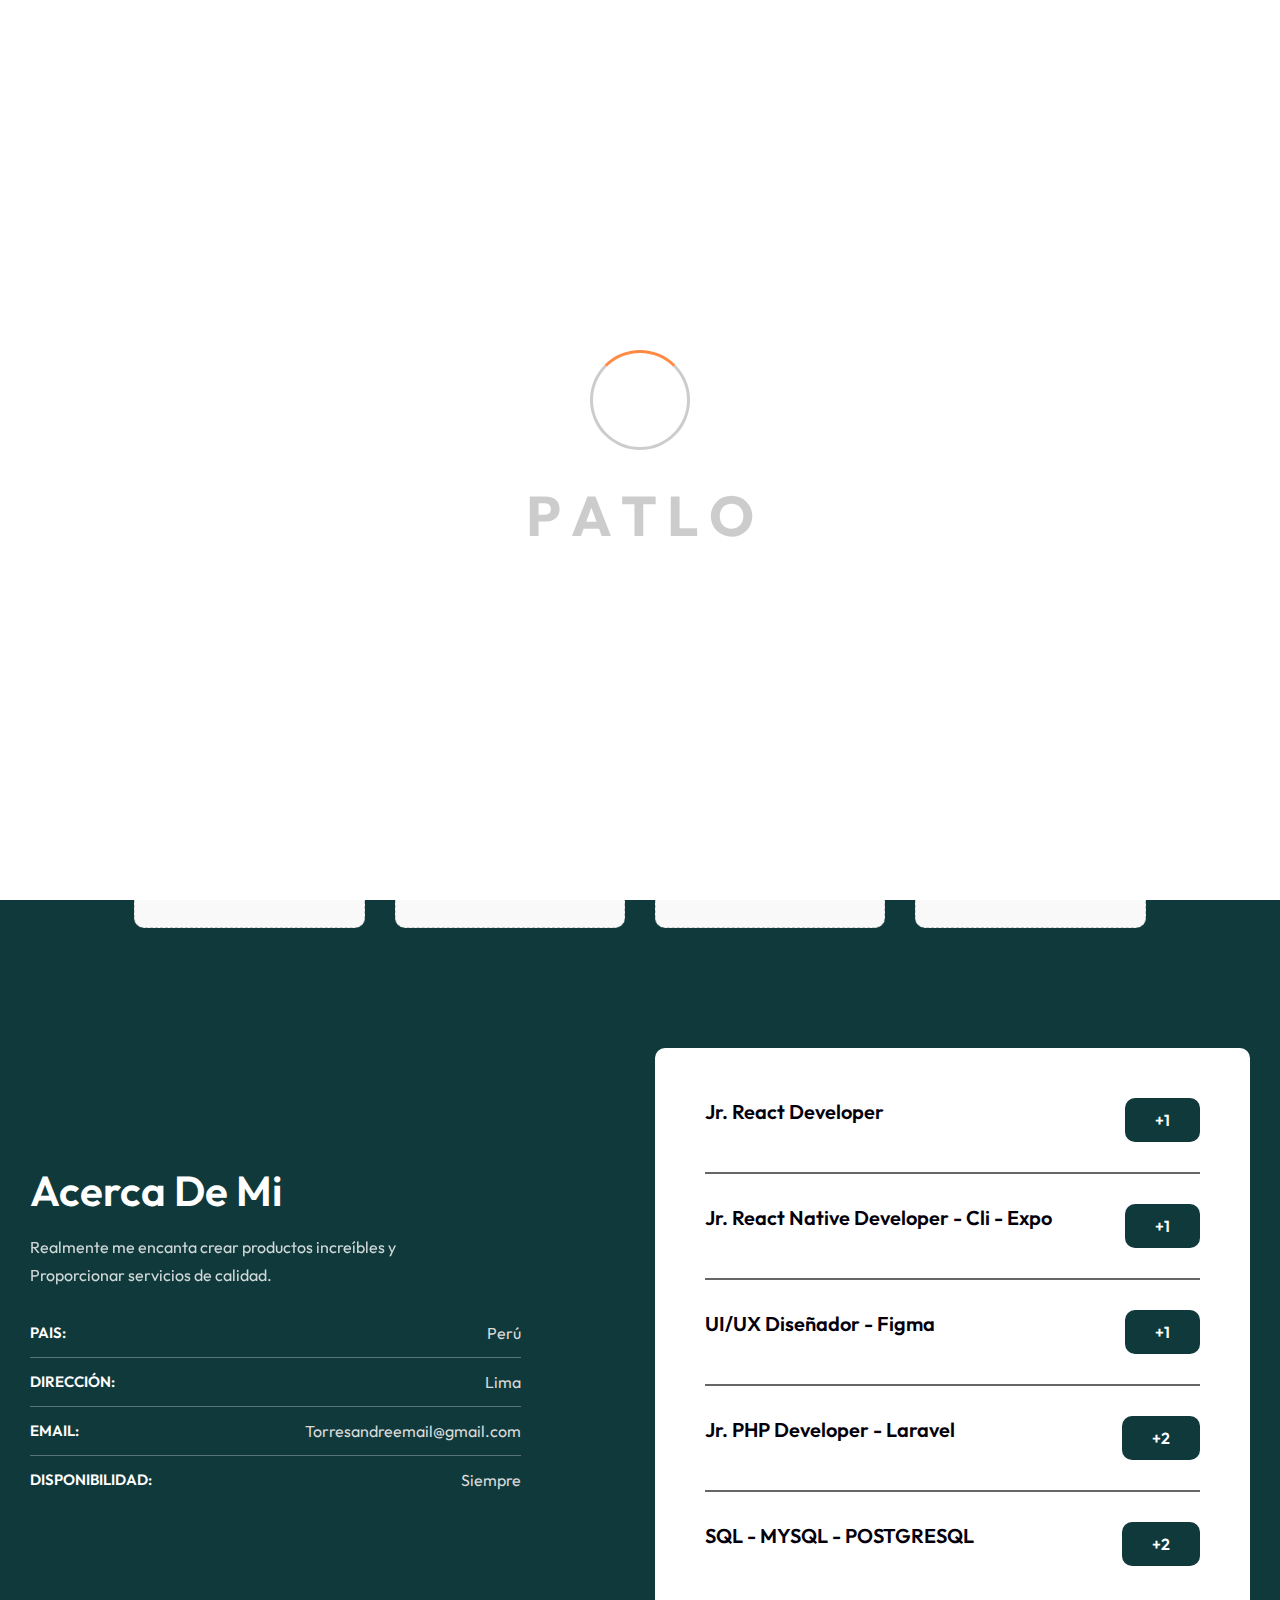
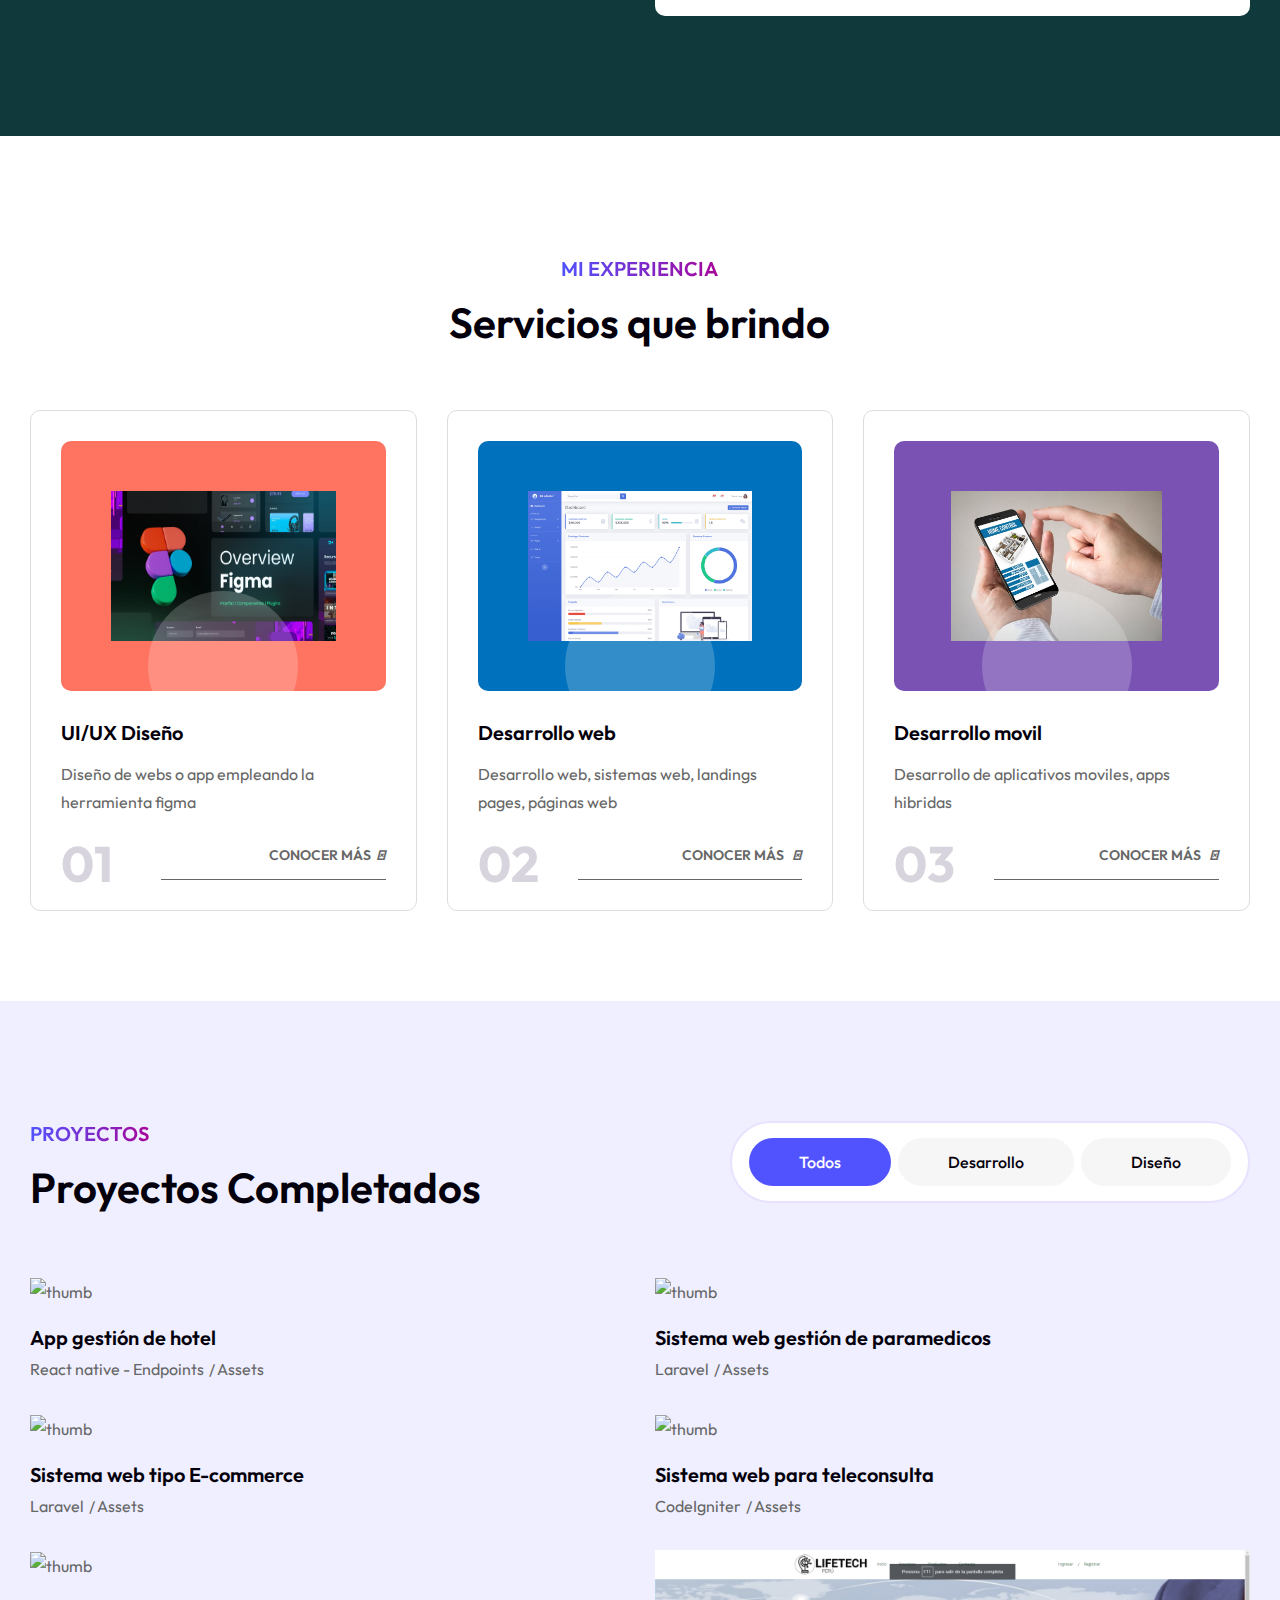
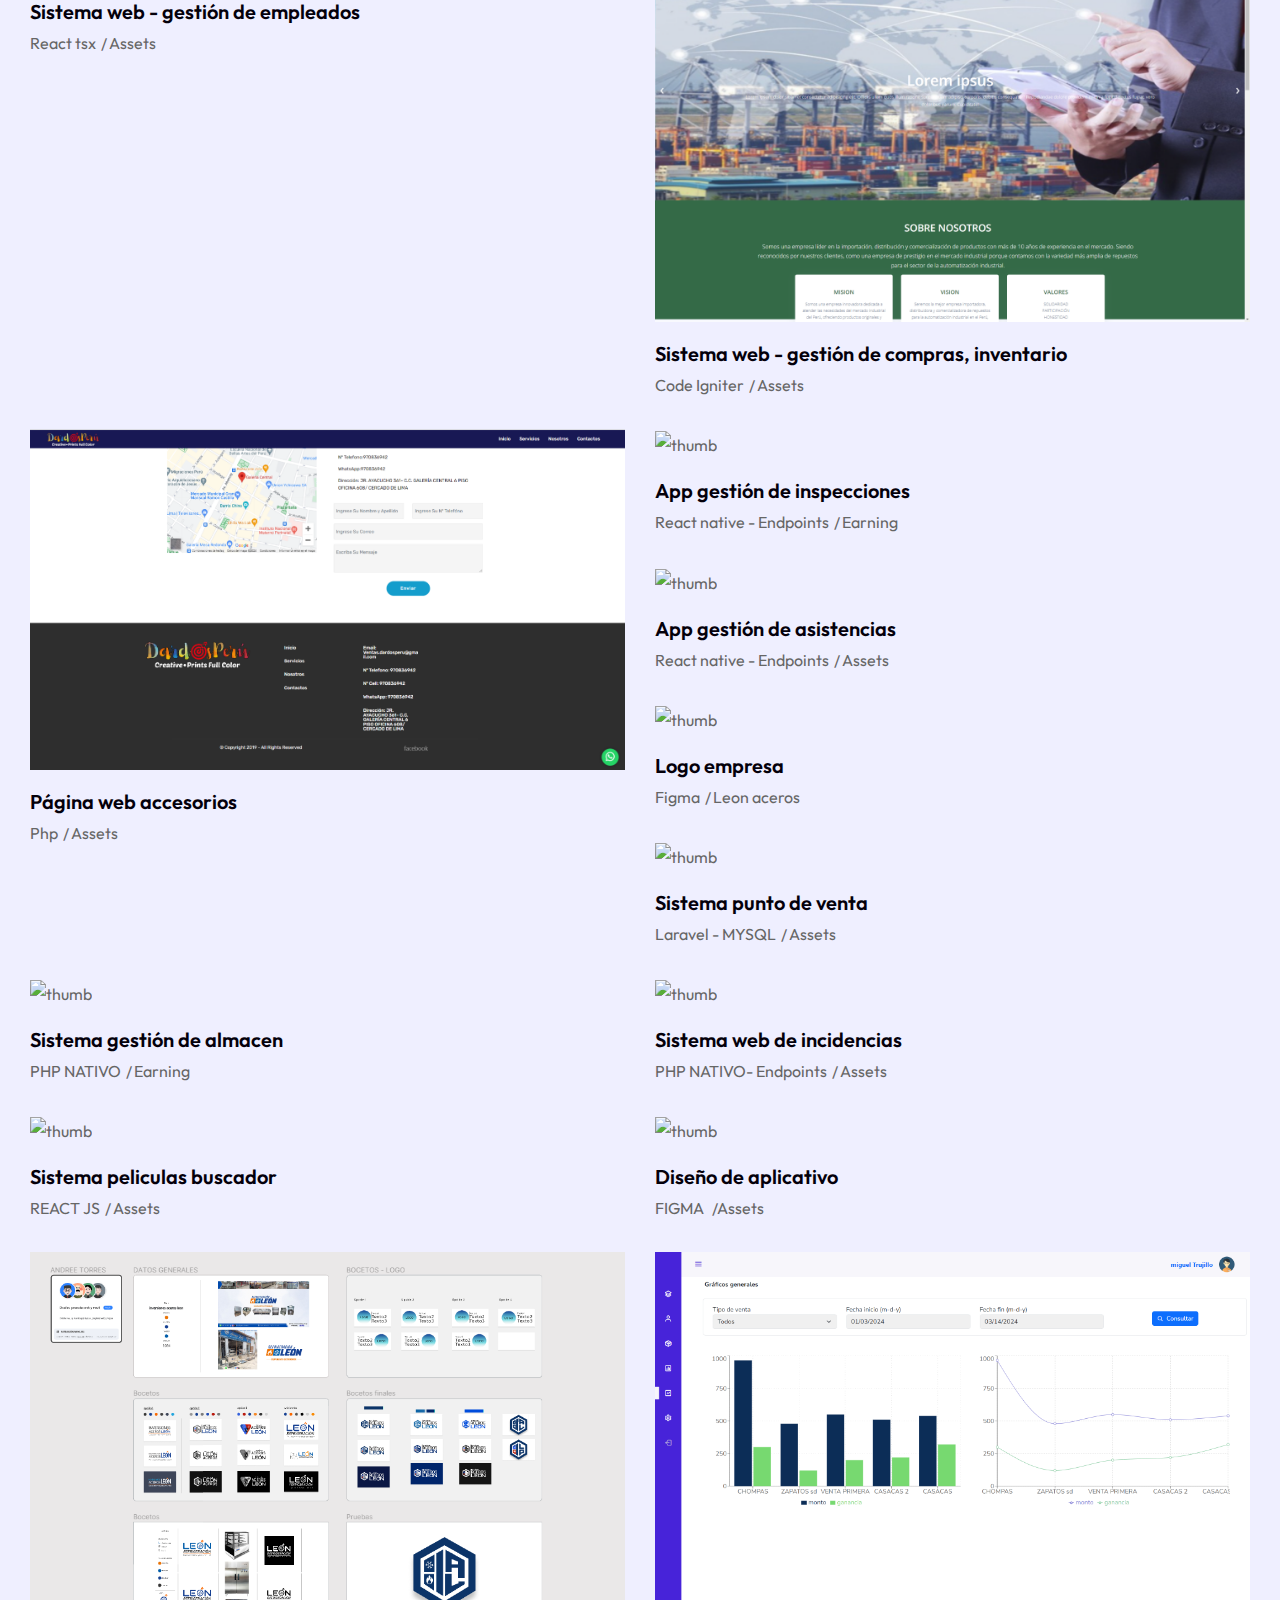
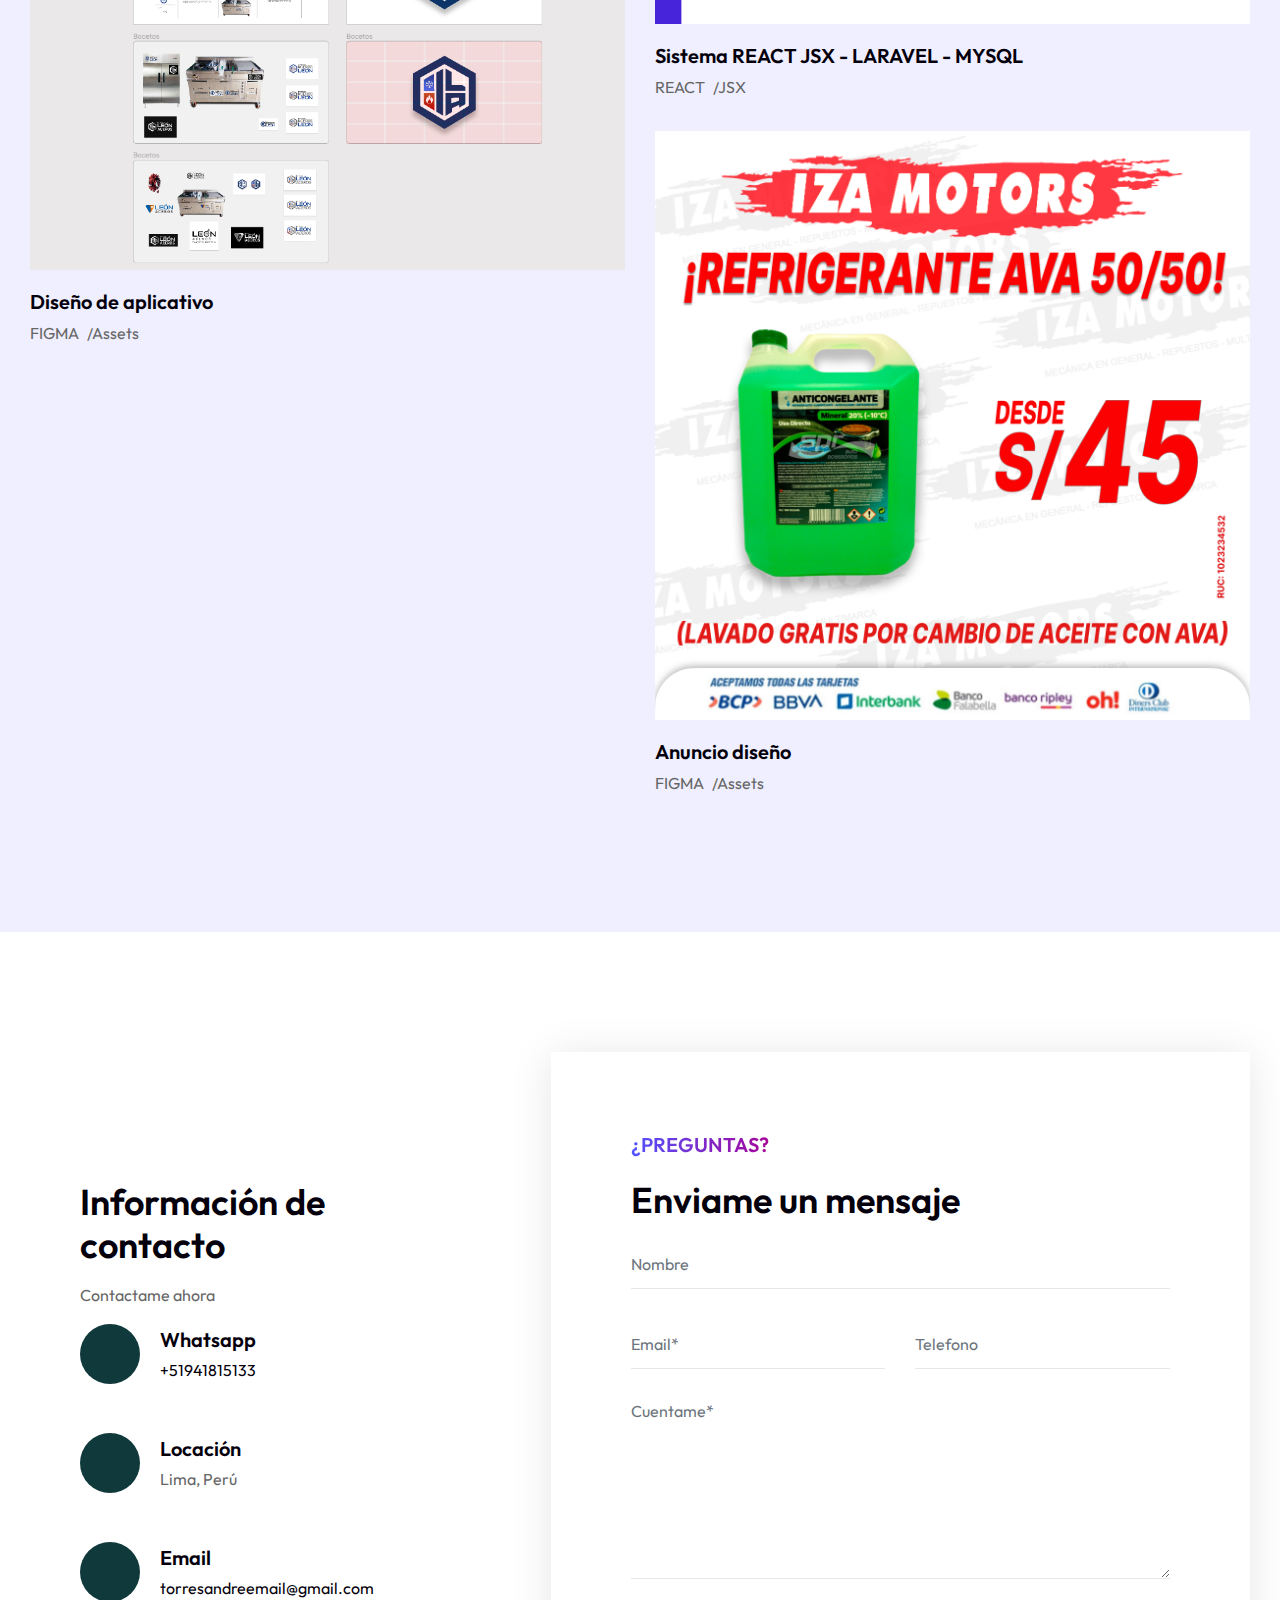
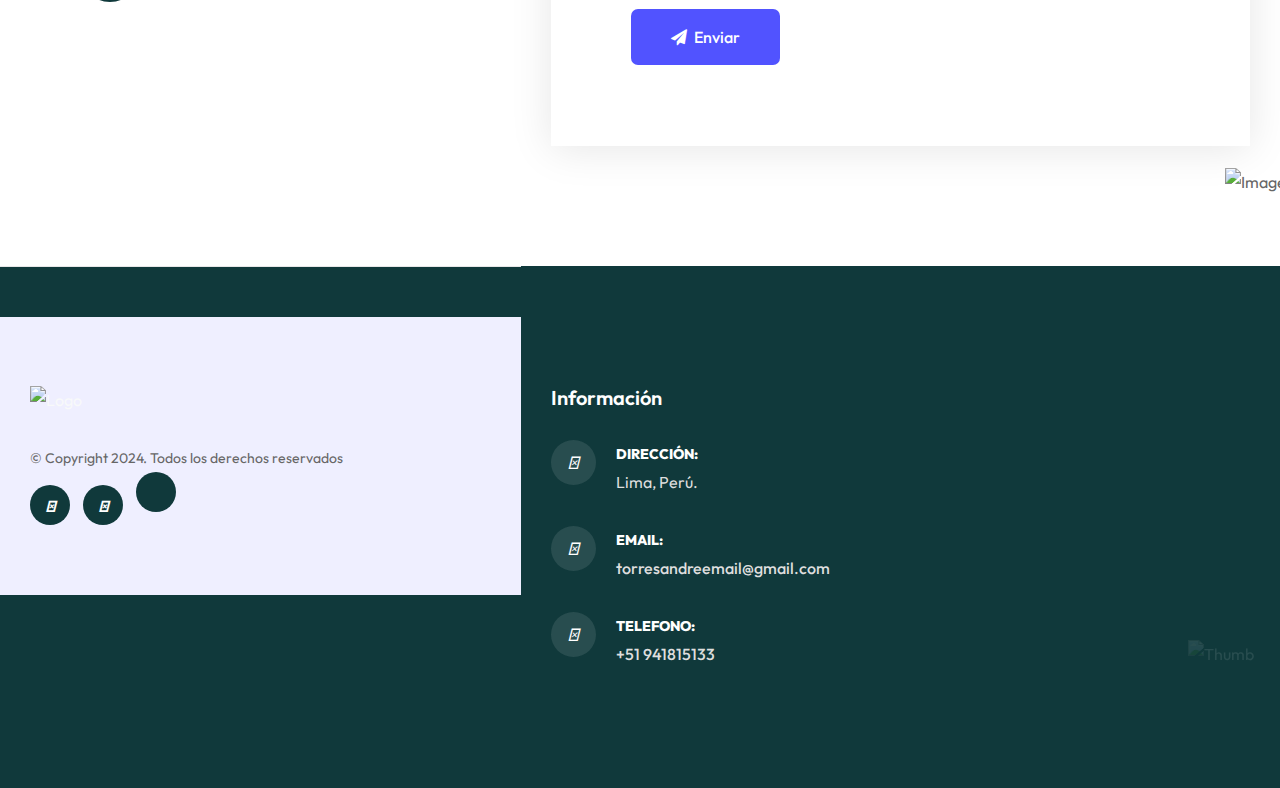
